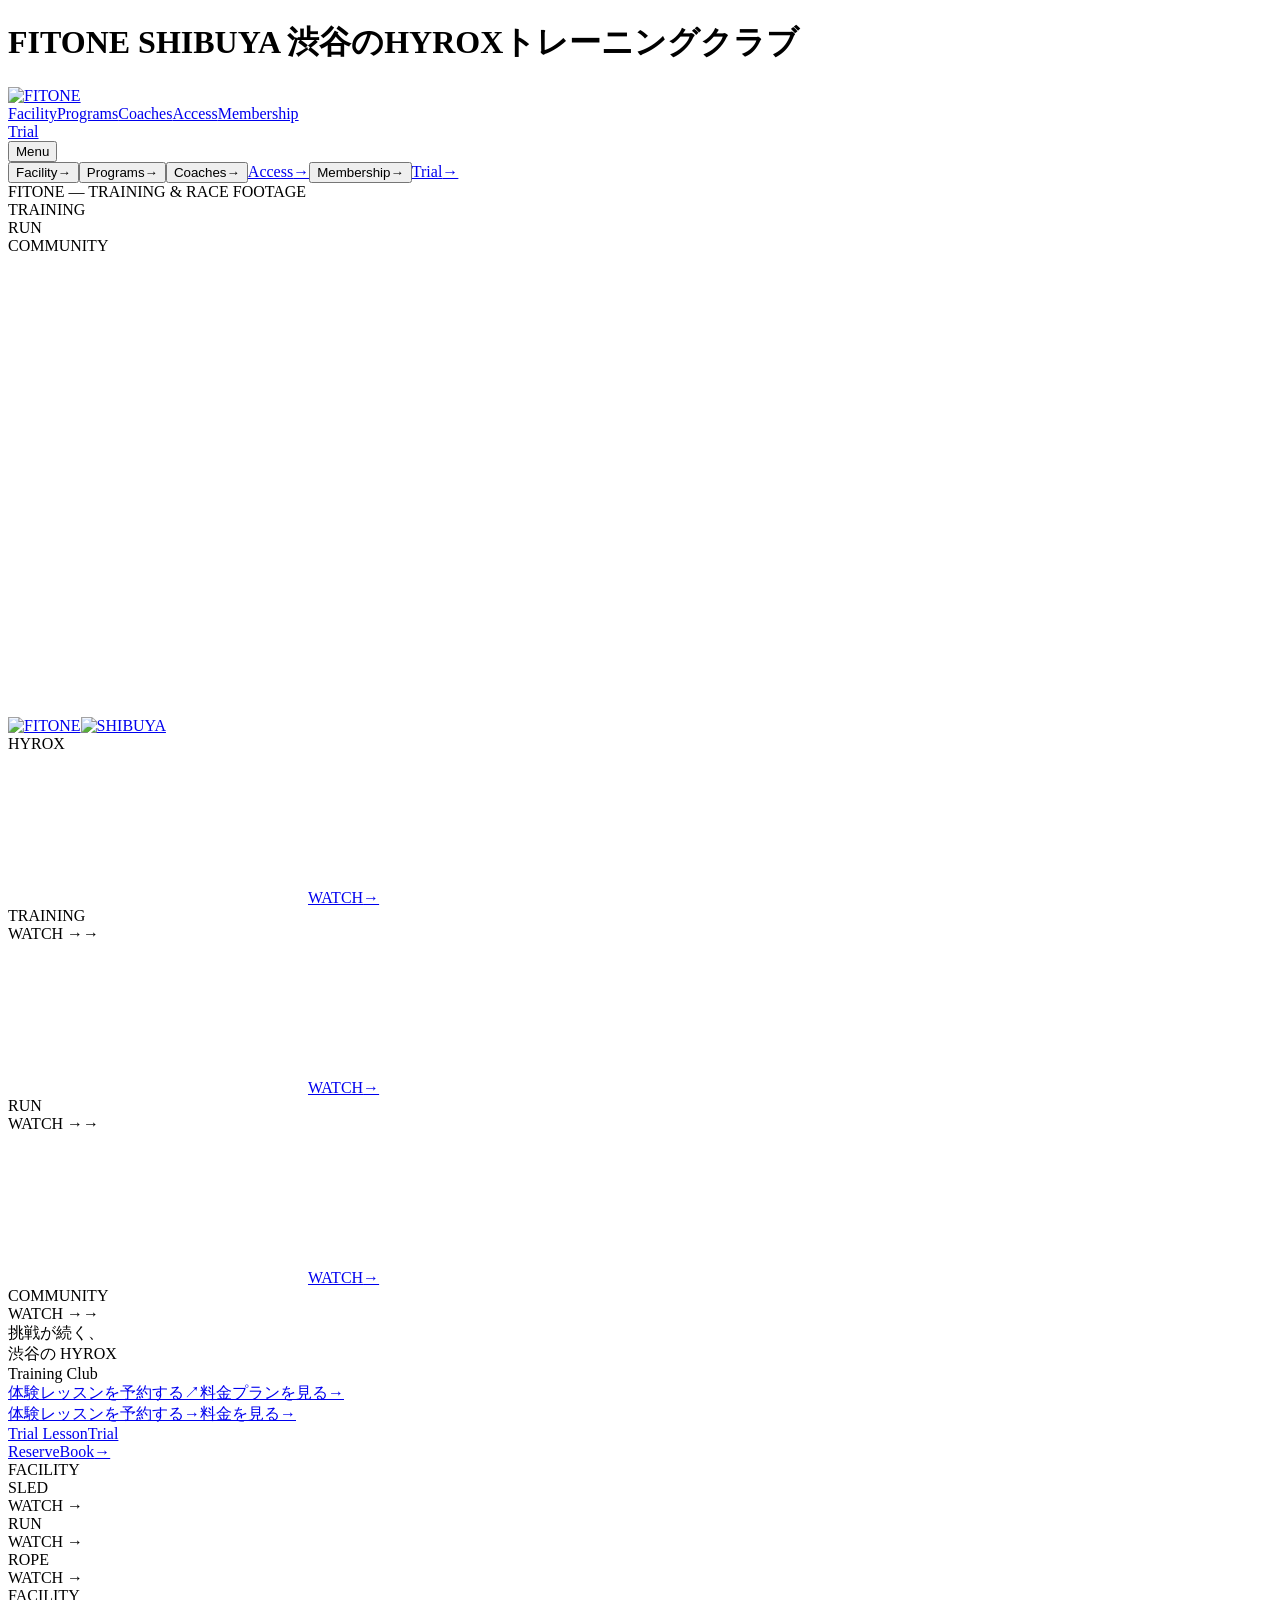
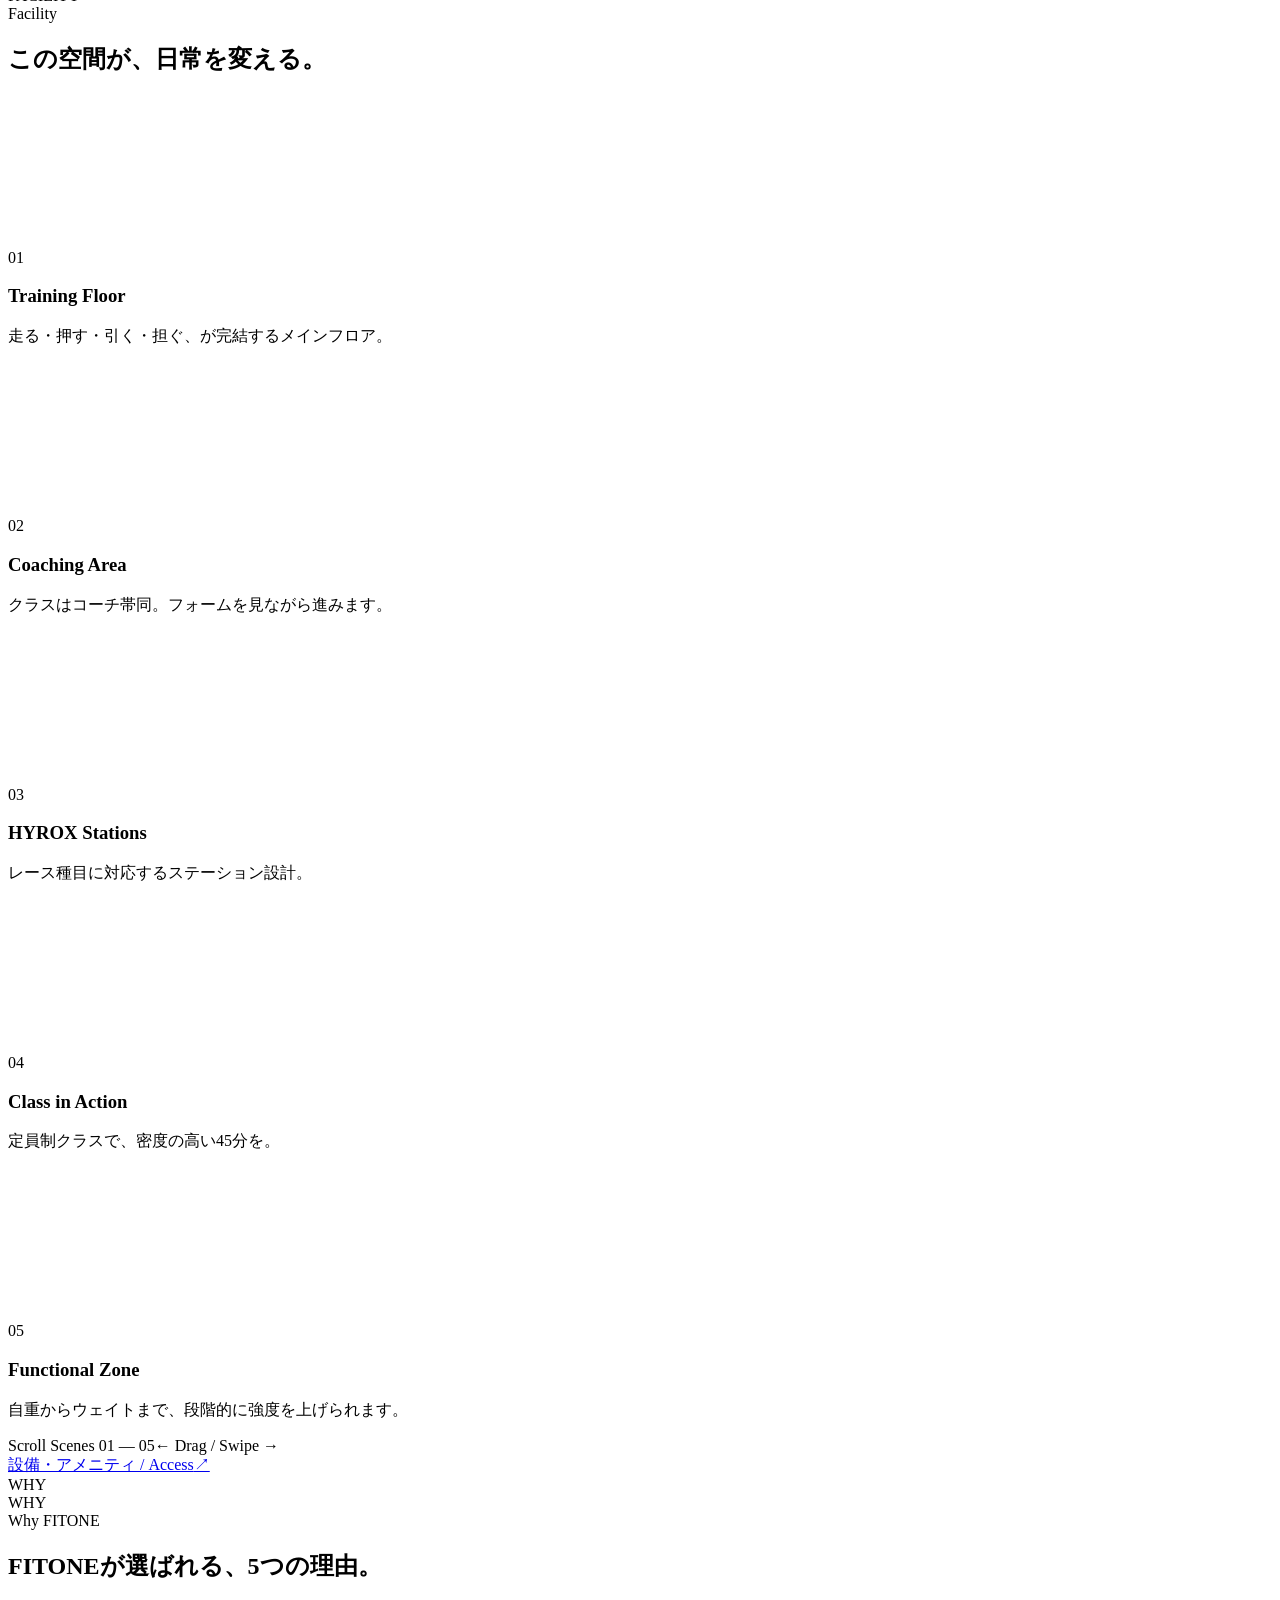
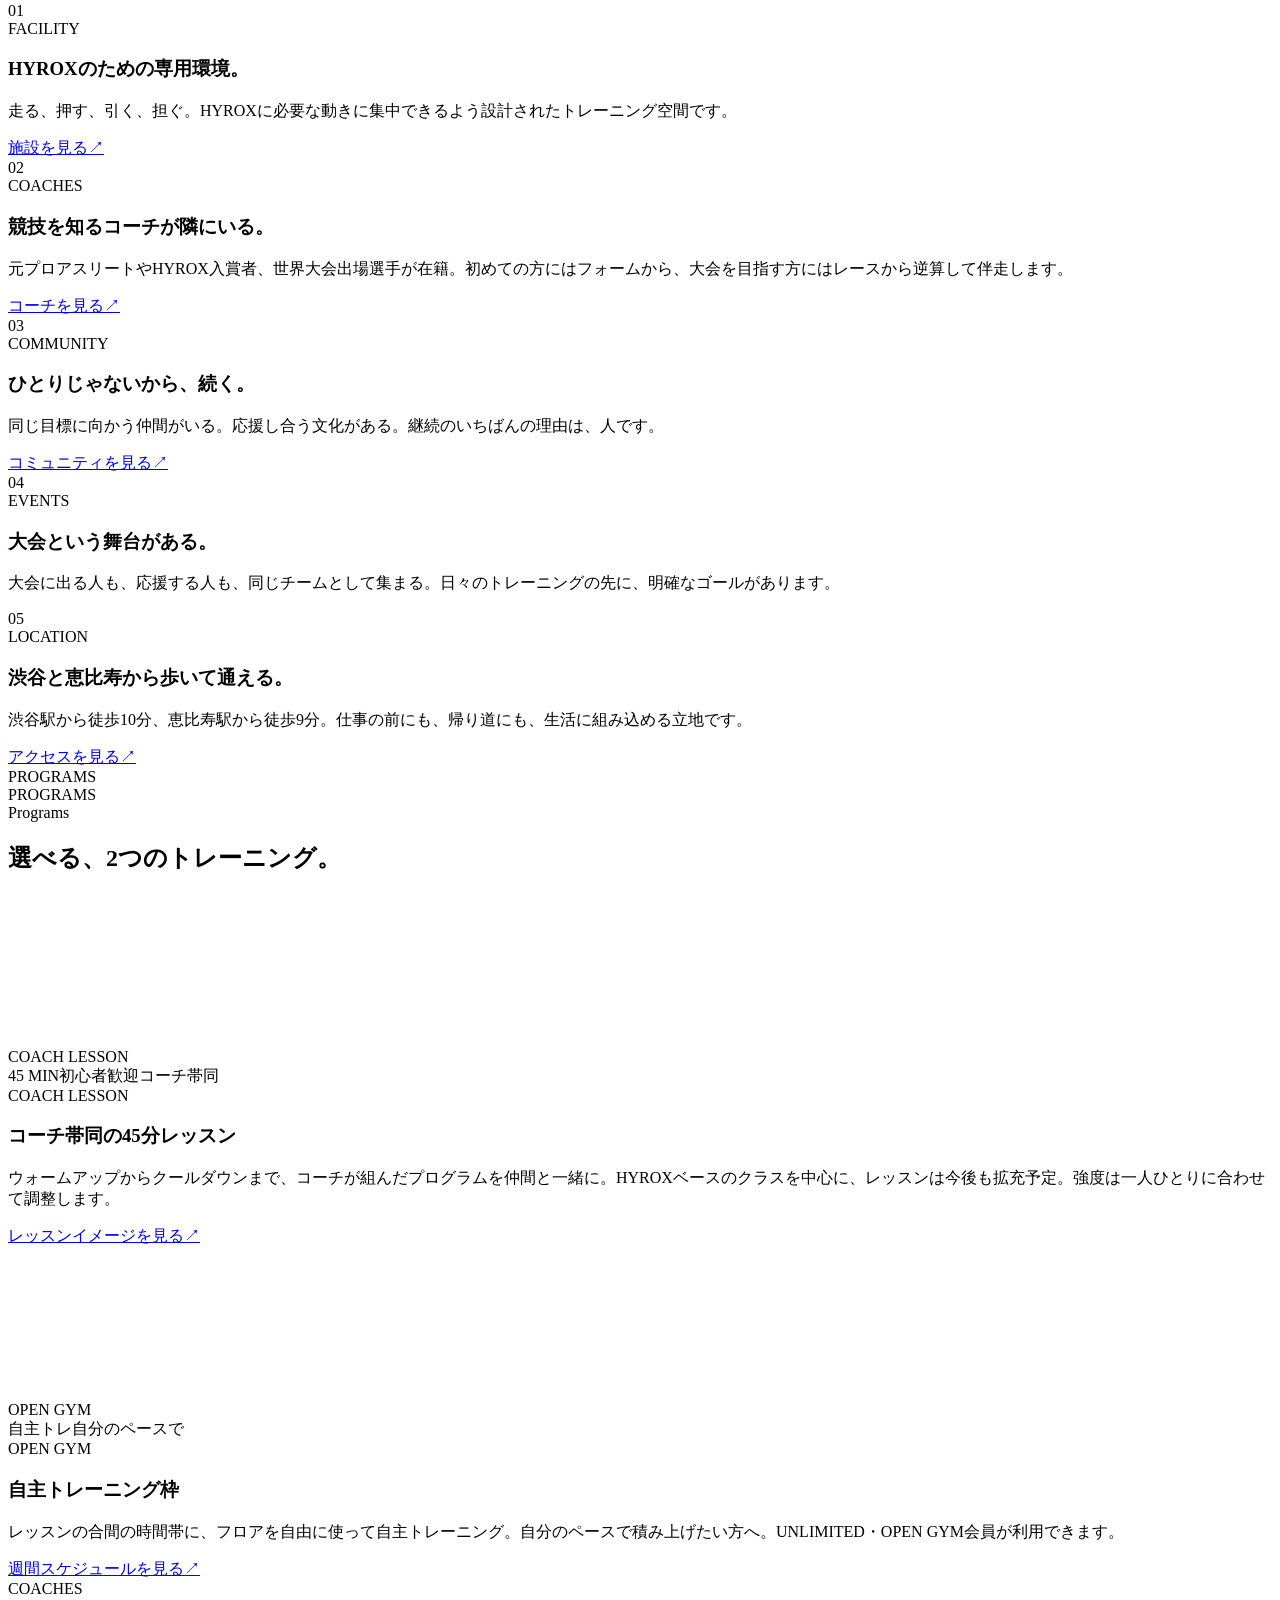
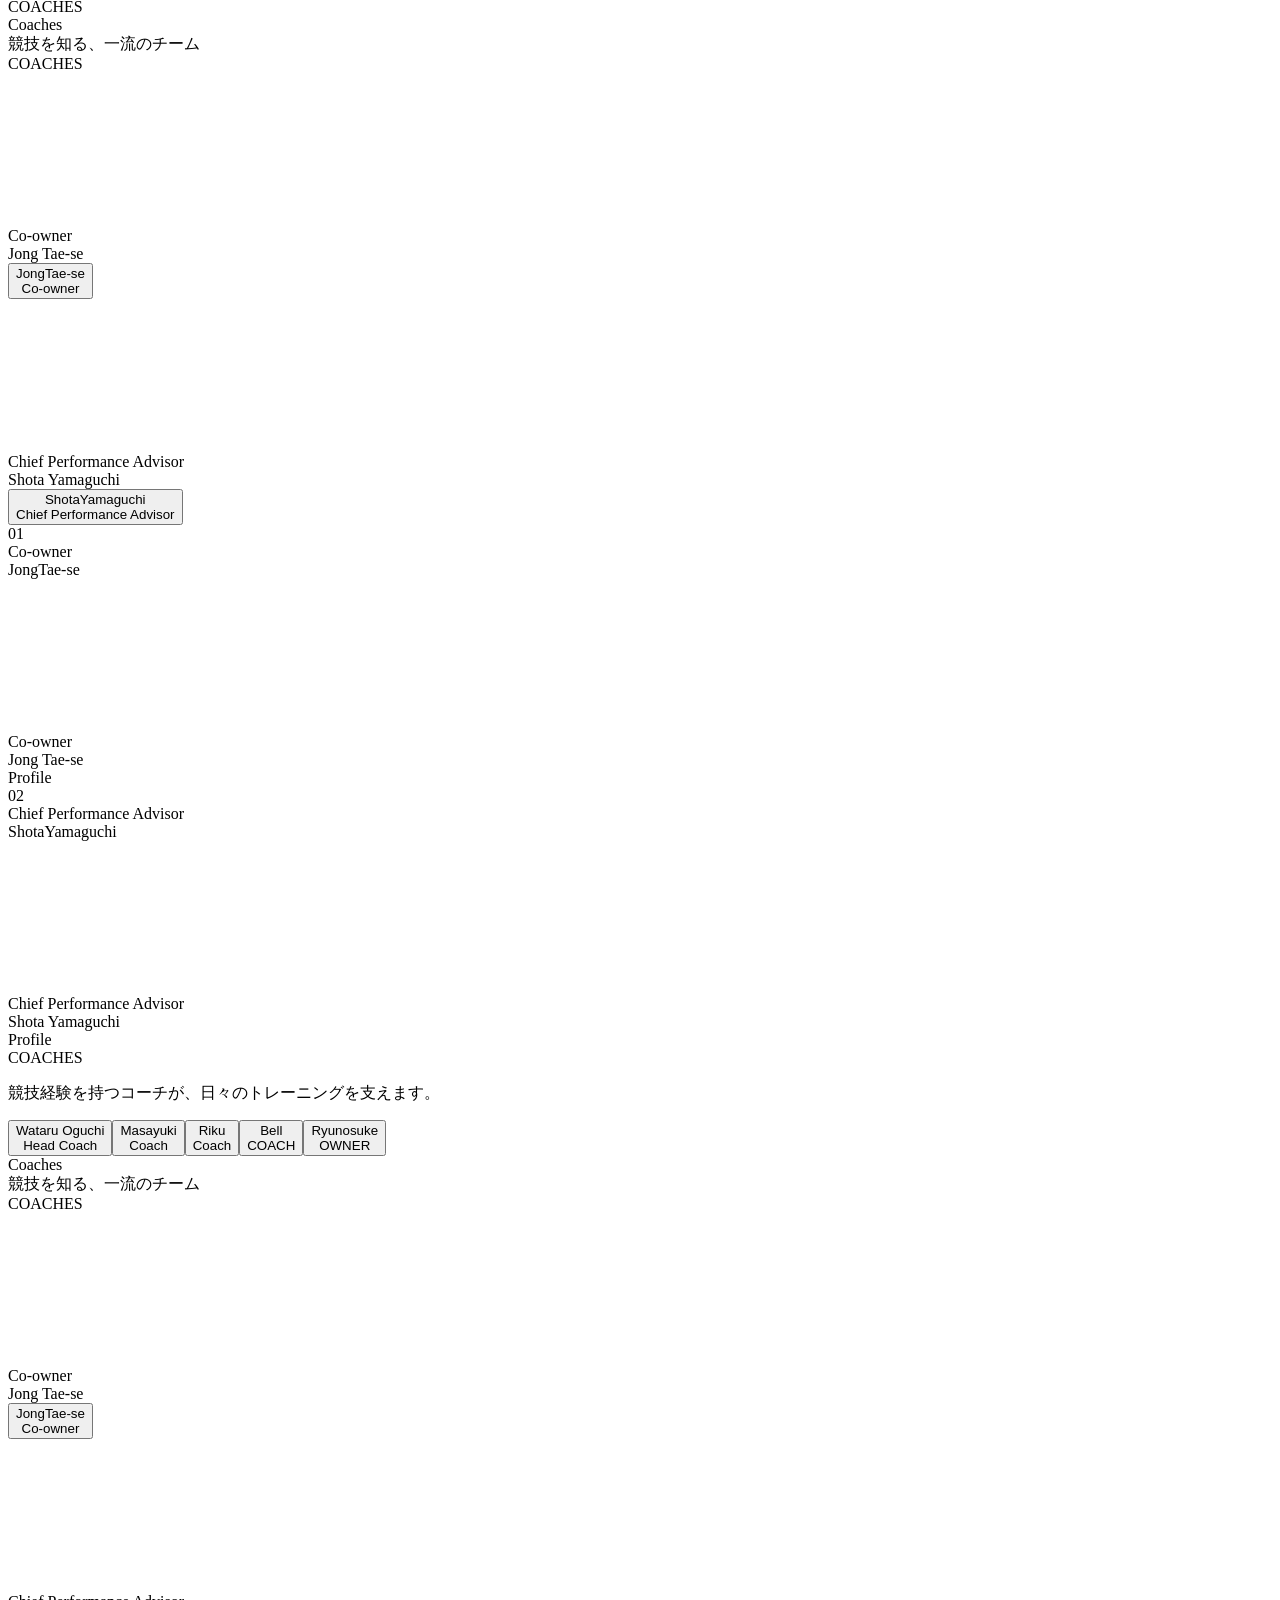
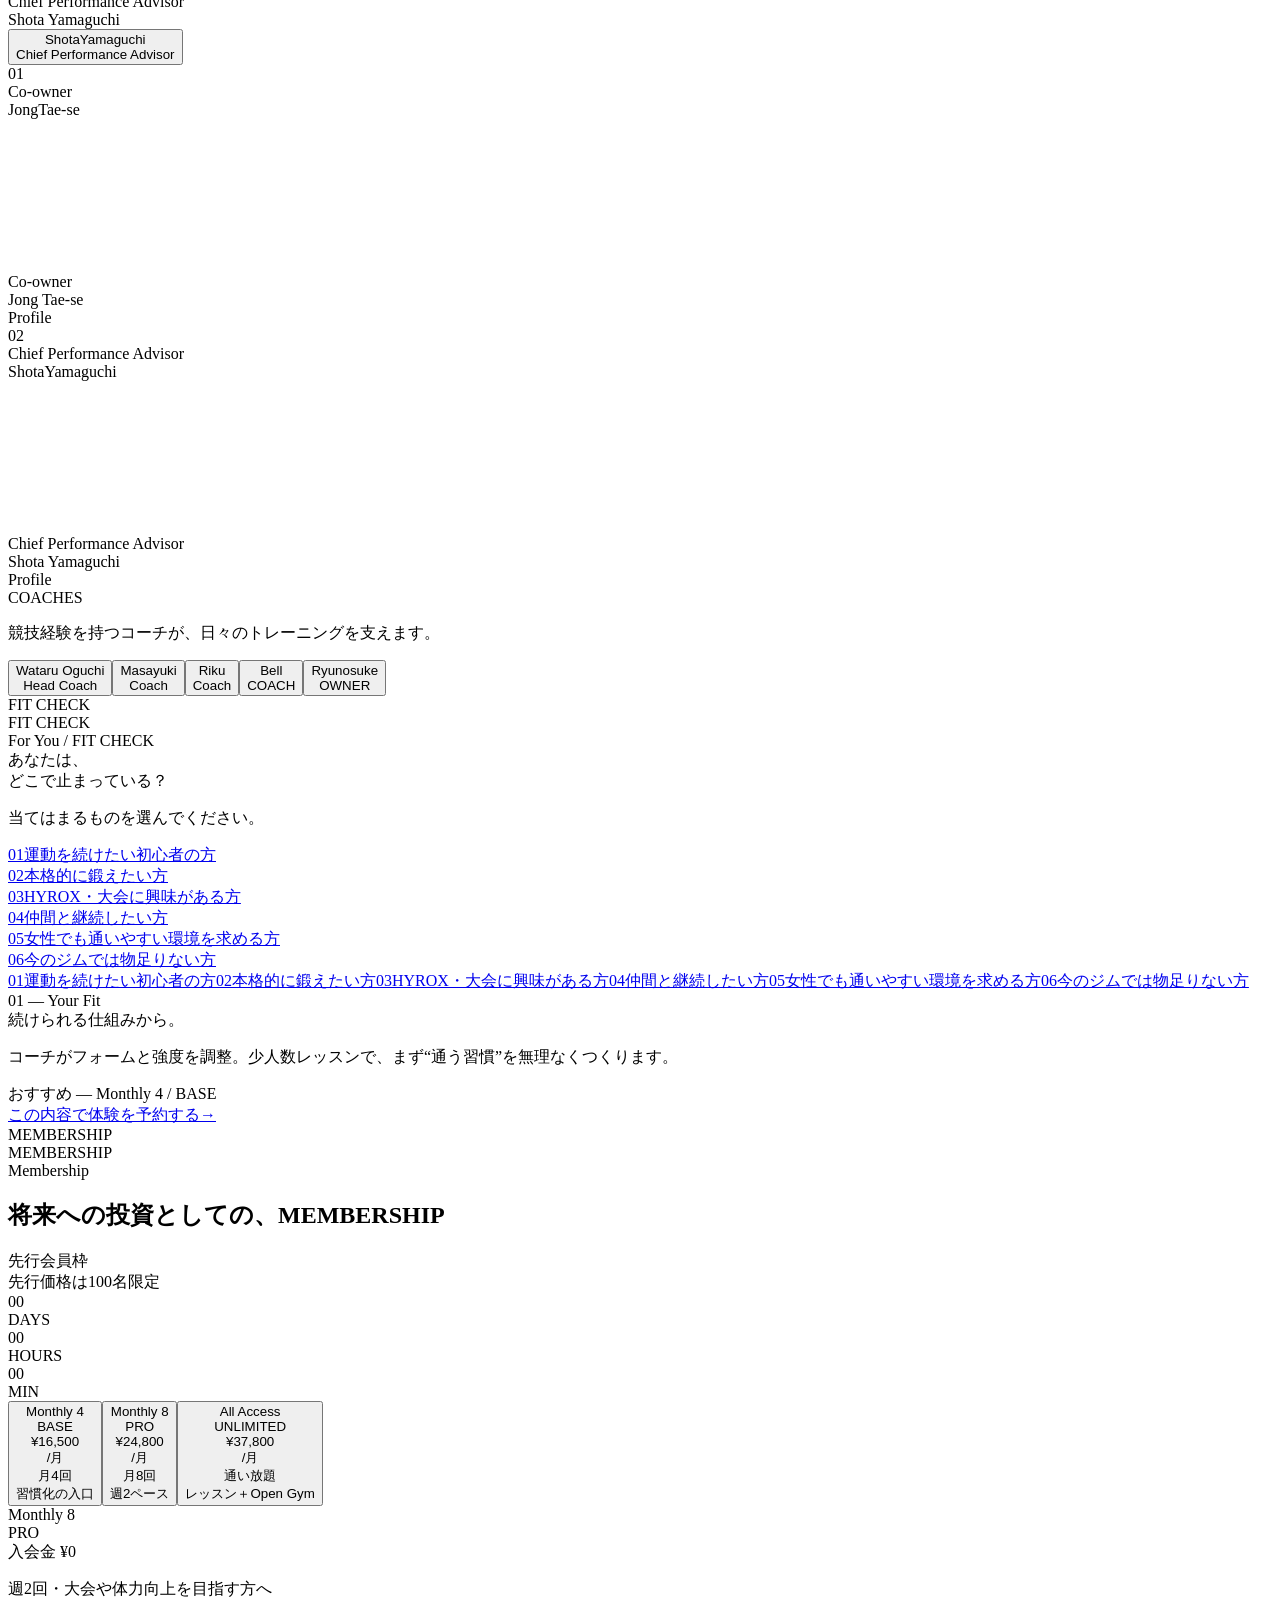
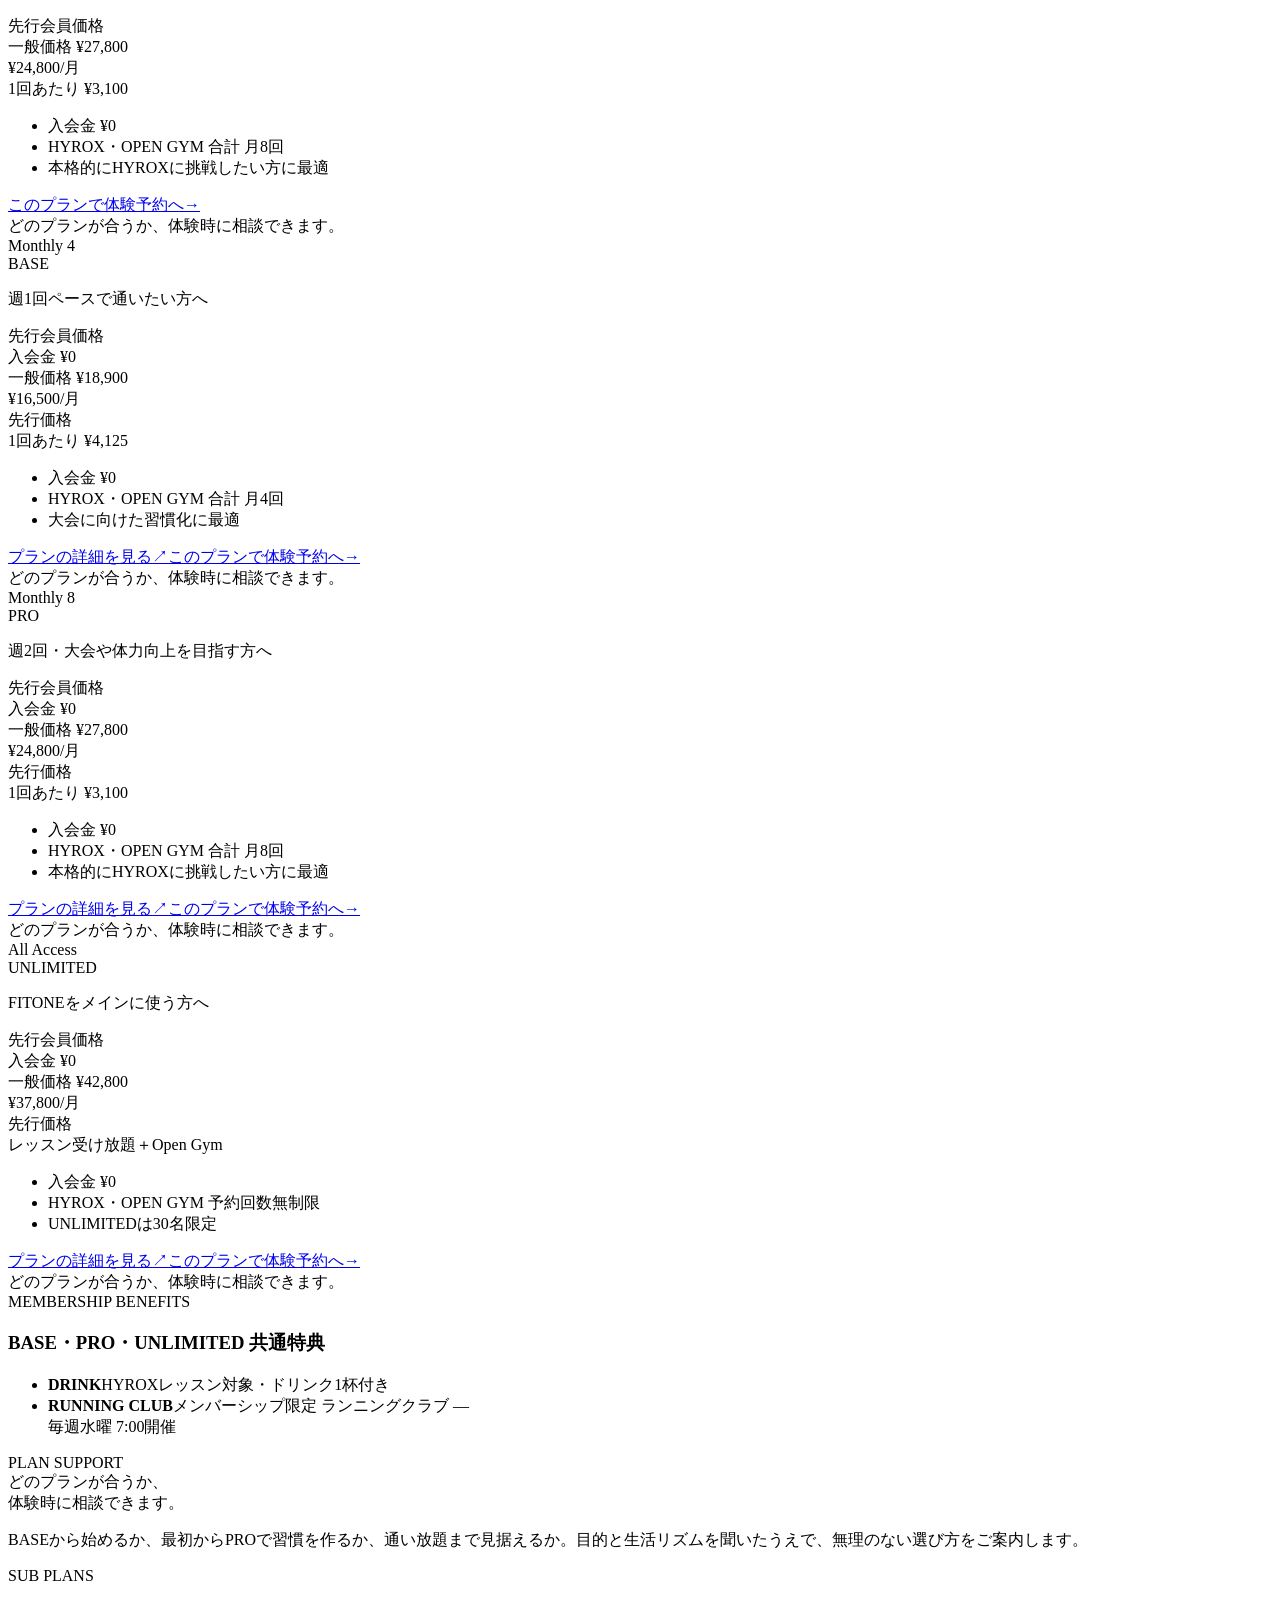
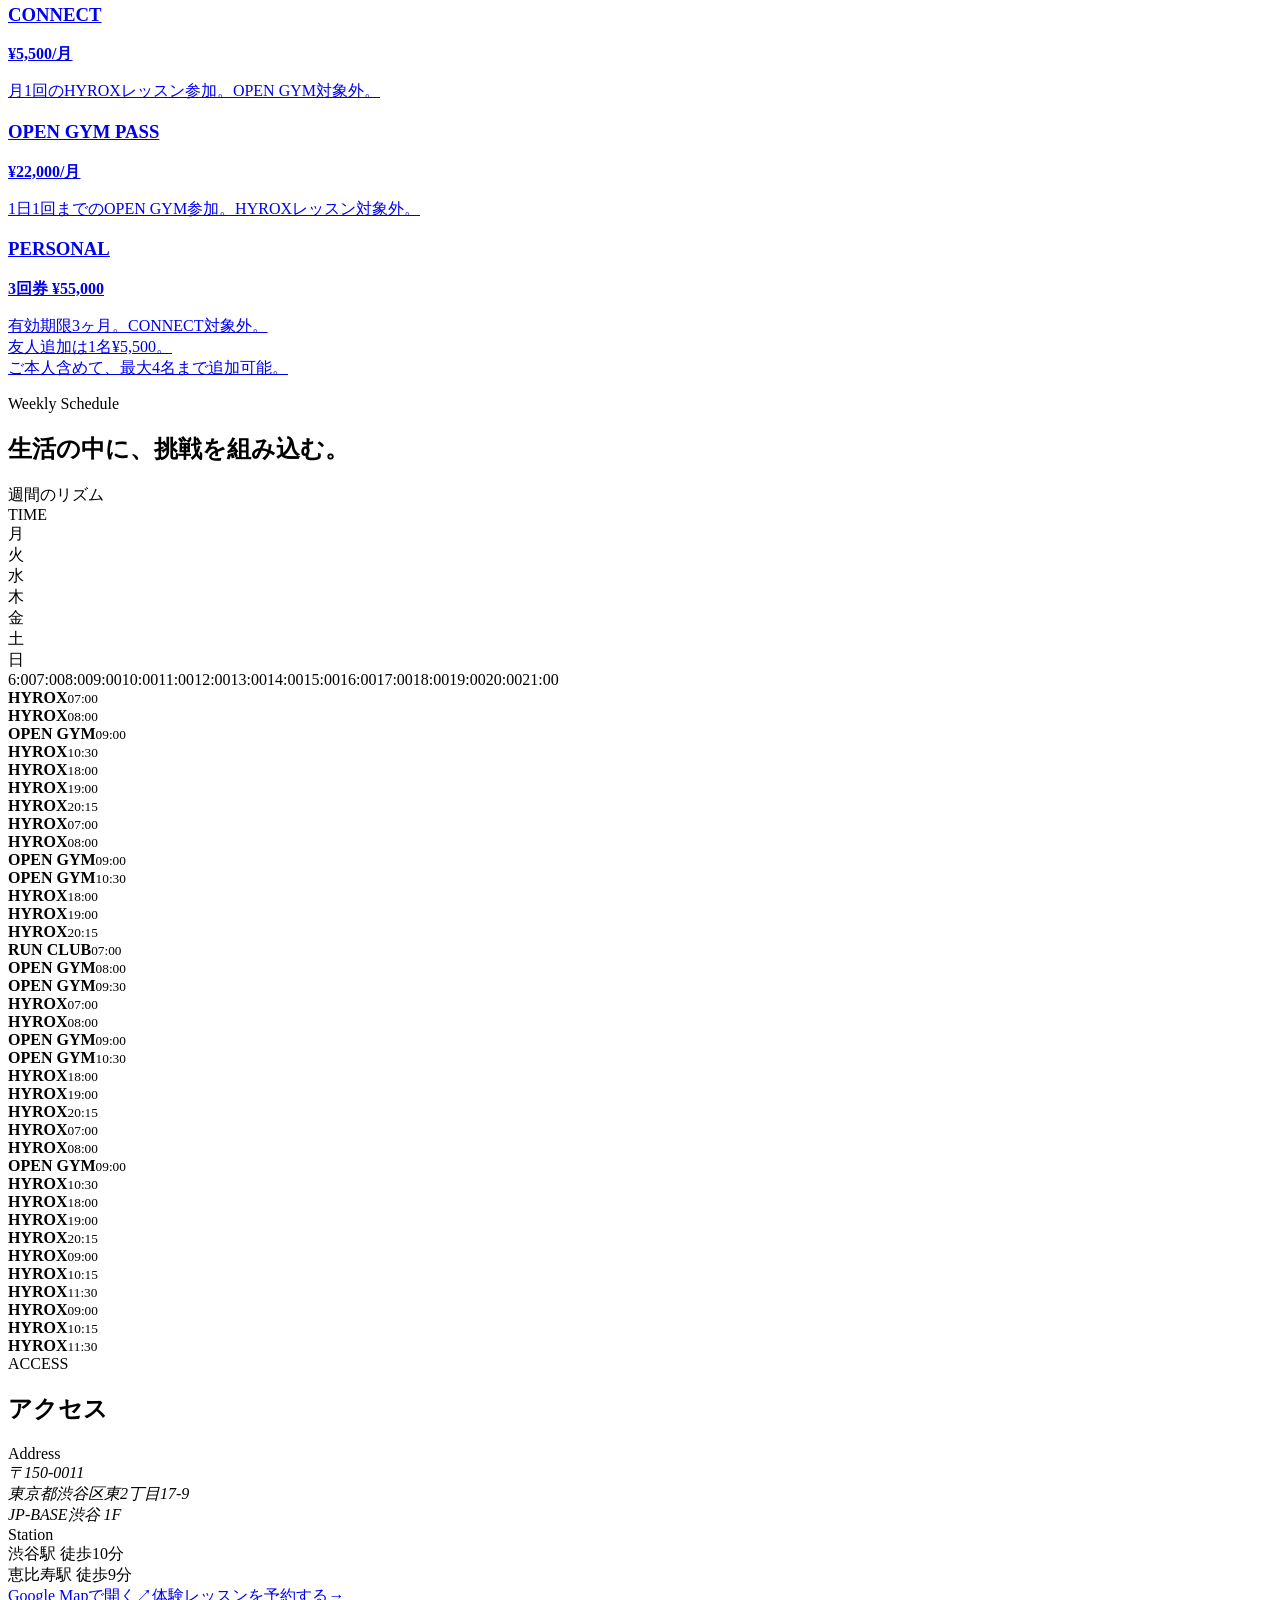
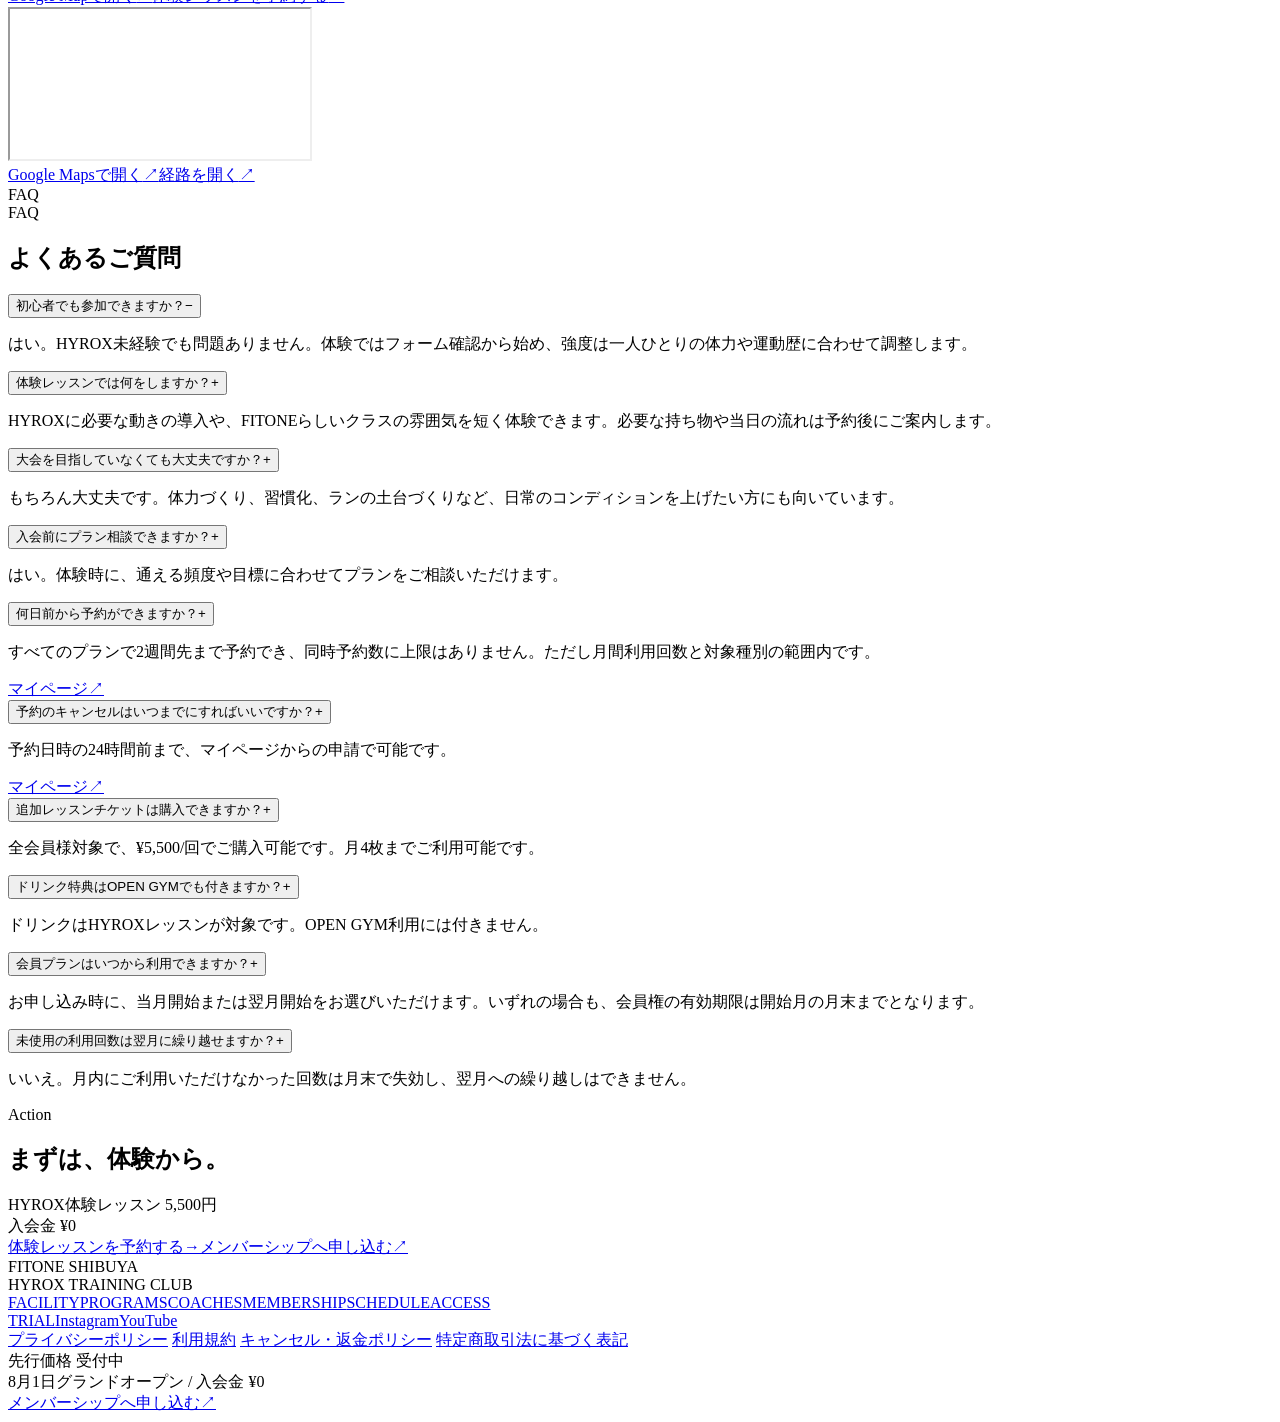
==== site/index.html @ 936b4cbe "Publish the FITONE SHIBUYA study site for static hosting." ====
<!DOCTYPE html><html lang="ja"><head><meta charSet="utf-8"/><meta name="viewport" content="width=device-width, initial-scale=1"/><link rel="stylesheet" href="/_next/static/css/01dbb4fdab1b75e2.css" data-precedence="next"/><title>FITONE SHIBUYA | 渋谷・恵比寿のHYROXトレーニングクラブ</title><meta name="description" content="FITONE SHIBUYAは、渋谷・恵比寿エリアでHYROXに向けたコーチ帯同レッスンとOpen Gymを提供するトレーニングクラブです。"/><link rel="icon" href="/icon.svg?1bfffc2011cbf8f1" type="image/svg+xml" sizes="any"/><link rel="canonical" href="/"/><meta property="og:type" content="website"/><meta property="og:site_name" content="FITONE SHIBUYA"/><meta property="og:title" content="FITONE SHIBUYA | 渋谷・恵比寿のHYROXトレーニングクラブ"/><meta property="og:description" content="FITONE SHIBUYAは、渋谷・恵比寿エリアでHYROXに向けたコーチ帯同レッスンとOpen Gymを提供するトレーニングクラブです。"/><meta property="og:url" content="/"/><meta property="og:image" content="/posters/community.jpg?v=20260713-54"/><meta name="twitter:card" content="summary_large_image"/><link rel="stylesheet" href="/assets/production-hardening.css?v=20260826-schedule-compressed-preview-v2"/><script defer src="/assets/analytics-config.js?v=20260713-54"></script><script defer src="/assets/analytics-loader.js?v=20260713-54"></script><script defer src="/assets/production-hardening.js?v=20260909-legal-notion"></script></head><body><noscript class="production-noscript">このサイトの一部機能はJavaScriptを使用します。予約導線が表示されない場合は、正式な予約ページまたは店舗への連絡手段を確認してください。</noscript><h1 class="production-sr-only production-seo-h1">FITONE SHIBUYA 渋谷のHYROXトレーニングクラブ</h1><div aria-hidden="true" class="pointer-events-none fixed inset-0 z-[120] flex items-center justify-center bg-[rgba(5,5,5,0.96)] transition-opacity duration-[350ms] ease-out opacity-0"><div class="text-center font-sans text-[clamp(1rem,2vw,1.4rem)] uppercase tracking-[0.38em] text-[#f4f0e6] transition-opacity duration-[350ms] opacity-0"></div></div><div class="font-mode-gothic"><header data-global-header="true" class="global-header pointer-events-none fixed inset-x-0 top-0 z-[90]"><div class="mx-auto flex w-full max-w-[1680px] items-center justify-between px-4 py-4 sm:px-6 lg:px-10"><a href="/#hero" class="text-[1rem] uppercase tracking-[0.18em] transition-[color,opacity,transform] duration-500 pointer-events-none translate-y-1 opacity-0 text-[var(--header-text)]" aria-label="FITONE home"><img data-p0-brand-logo="fixed" src="/assets/fitone-logo-white.png?v=20260715-53366981723509" alt="FITONE" width="1881" height="348" decoding="async"></a><div data-global-header-shell="true" class="pointer-events-auto hidden items-center gap-4 rounded-full border px-3 py-2 backdrop-blur-md transition-all duration-500 lg:flex border-[var(--header-border)] bg-[var(--header-surface)] text-[var(--header-text)] shadow-[var(--header-shadow)]"><nav aria-label="Global navigation" class="relative flex items-center gap-1"><span aria-hidden="true" class="absolute bottom-[6px] top-[6px] rounded-full transition-[left,width,opacity,background-color] duration-300 bg-[var(--header-pill)]" style="width:0;left:0;opacity:0"></span><a href="/#facility" class="relative z-10 rounded-full px-3 py-2 text-[0.72rem] uppercase tracking-[0.1em] transition-colors duration-300">Facility</a><a href="/#programs" class="relative z-10 rounded-full px-3 py-2 text-[0.72rem] uppercase tracking-[0.1em] transition-colors duration-300">Programs</a><a href="/#coaches" class="relative z-10 rounded-full px-3 py-2 text-[0.72rem] uppercase tracking-[0.1em] transition-colors duration-300">Coaches</a><a class="relative z-10 rounded-full px-3 py-2 text-[0.72rem] uppercase tracking-[0.1em] transition-colors duration-300" href="/#access">Access</a><a href="/#membership" class="relative z-10 rounded-full px-3 py-2 text-[0.72rem] uppercase tracking-[0.1em] transition-colors duration-300">Membership</a></nav><a class="rounded-full px-4 py-2 text-[0.74rem] uppercase tracking-[0.1em] transition-all duration-300 bg-[var(--header-cta-surface)] text-[var(--header-cta-text)] hover:opacity-88" href="/_ext/fitone.hacomono.jp/reserve/schedule/1/1/index.html" target="_blank" rel="noopener noreferrer">Trial</a></div><button type="button" aria-expanded="false" aria-label="Open navigation menu" class="pointer-events-auto flex min-h-[44px] items-center gap-3 rounded-full border px-4 py-3 transition-all duration-500 lg:hidden border-white/18 bg-black/18 text-white"><span class="text-[0.72rem] uppercase tracking-[0.1em]">Menu</span><span class="relative block h-4 w-4"><span class="absolute left-0 top-[3px] h-px w-4 bg-current transition-transform duration-300 "></span><span class="absolute left-0 top-[10px] h-px w-4 bg-current transition-transform duration-300 "></span></span></button></div><div class="pointer-events-none fixed inset-0 z-[89] bg-[rgba(4,4,4,0.56)] transition-opacity duration-300 lg:hidden opacity-0"></div><div class="fixed inset-x-4 top-[calc(var(--header-height)+0.4rem)] z-[95] rounded-[1.6rem] border border-white/10 bg-[linear-gradient(180deg,rgba(17,17,17,0.96),rgba(8,8,8,0.98))] p-4 pb-[calc(env(safe-area-inset-bottom,0px)+1rem)] text-white shadow-[0_24px_72px_rgba(0,0,0,0.34)] backdrop-blur-xl transition-all duration-300 lg:hidden pointer-events-none -translate-y-3 opacity-0"><nav aria-label="Mobile navigation" class="space-y-2"><button type="button" class="flex w-full items-center justify-between rounded-[1.2rem] border border-white/8 px-4 py-4 text-left text-[0.92rem] uppercase tracking-[0.1em] text-white/86 transition-colors duration-300 hover:bg-white/6"><span>Facility</span><span class="text-white/36">→</span></button><button type="button" class="flex w-full items-center justify-between rounded-[1.2rem] border border-white/8 px-4 py-4 text-left text-[0.92rem] uppercase tracking-[0.1em] text-white/86 transition-colors duration-300 hover:bg-white/6"><span>Programs</span><span class="text-white/36">→</span></button><button type="button" class="flex w-full items-center justify-between rounded-[1.2rem] border border-white/8 px-4 py-4 text-left text-[0.92rem] uppercase tracking-[0.1em] text-white/86 transition-colors duration-300 hover:bg-white/6"><span>Coaches</span><span class="text-white/36">→</span></button><a class="flex w-full items-center justify-between rounded-[1.2rem] border border-white/8 px-4 py-4 text-left text-[0.92rem] uppercase tracking-[0.1em] text-white/86 transition-colors duration-300 hover:bg-white/6" href="/#access"><span>Access</span><span class="text-white/36">→</span></a><button type="button" class="flex w-full items-center justify-between rounded-[1.2rem] border border-white/8 px-4 py-4 text-left text-[0.92rem] uppercase tracking-[0.1em] text-white/86 transition-colors duration-300 hover:bg-white/6"><span>Membership</span><span class="text-white/36">→</span></button><a class="mt-3 flex w-full items-center justify-between rounded-[1.2rem] bg-[#d4ff3f] px-4 py-4 text-[0.92rem] uppercase tracking-[0.1em] text-[#050505]" href="/_ext/fitone.hacomono.jp/reserve/schedule/1/1/index.html" target="_blank" rel="noopener noreferrer"><span>Trial</span><span aria-hidden="true">→</span></a></nav></div></header><main id="hero" class="bg-ink text-white"><div data-hero-wrapper="true" data-home-section="true" data-theme="hero" data-chapter="01" data-title="HYROX" class="chapter-surface section-surface--hero relative min-h-[100svh] lg:h-[120svh]"><div data-motion-stage="pre" class="relative h-auto lg:h-full"><section data-hero-pin="true" class="hero-grain hero-vignette relative isolate min-h-[100svh] overflow-hidden lg:sticky lg:top-0 lg:min-h-screen" aria-label="FITONE SHIBUYA hero"><div data-hero-grain-layer="true" class="hero-noise"></div><div class="absolute inset-0 bg-[radial-gradient(circle_at_22%_63%,rgba(186,214,96,0.12),transparent_16%),radial-gradient(circle_at_80%_50%,rgba(255,255,255,0.06),transparent_20%)]"></div><div data-hero-intro="true" class="pointer-events-none absolute inset-0 z-40 overflow-hidden" aria-hidden="true"><div class="absolute inset-0 bg-[linear-gradient(180deg,rgba(4,4,4,0.94),rgba(8,8,8,0.8))]"></div><div class="absolute inset-0 flex items-center justify-center"><div class="op-label overflow-hidden text-center text-[0.76rem] uppercase tracking-[0.1em] text-white/76 sm:text-[0.84rem]">FITONE — TRAINING &amp; RACE FOOTAGE</div></div><div class="absolute inset-x-0 top-[21%] flex items-center justify-center gap-6 px-6 sm:gap-10"><div data-op-tag="sled" class="overflow-hidden text-[0.7rem] uppercase tracking-[0.1em] text-white/54">TRAINING</div><div data-op-tag="run" class="overflow-hidden text-[0.7rem] uppercase tracking-[0.1em] text-white/54">RUN</div><div data-op-tag="rope" class="overflow-hidden text-[0.7rem] uppercase tracking-[0.1em] text-white/54">COMMUNITY</div></div><div class="absolute inset-0"><div data-op-cut="sled" class="op-cut absolute overflow-hidden border-y border-white/8 bg-black/56 left-0 top-[26%] h-[10vh] w-full sm:h-[11vh]  "><video data-production-lazy-video="true" data-production-src="/videos/sled.mp4?v=20260723-official-site-design-v3" webkit-playsinline preload="none" class="absolute inset-0 h-full w-full object-cover opacity-72 mix-blend-screen op-cut--sled  " poster="/posters/sled.jpg?v=20260723-official-site-design-v3" muted="" loop="" playsInline="" style="object-position:center center"></video><div class="absolute inset-0 bg-[linear-gradient(90deg,rgba(0,0,0,0.74),transparent_18%,transparent_82%,rgba(0,0,0,0.78))]"></div></div><div data-op-cut="run" class="op-cut absolute overflow-hidden border-y border-white/8 bg-black/56  left-[12vw] top-[41%] h-[11vh] w-[76vw] sm:h-[12vh] "><video data-production-lazy-video="true" data-production-src="/videos/run.mp4?v=20260713-54" webkit-playsinline preload="none" class="absolute inset-0 h-full w-full object-cover opacity-72 mix-blend-screen  op-cut--run " poster="/posters/run.jpg?v=20260713-54" muted="" loop="" playsInline="" style="object-position:center top"></video><div class="absolute inset-0 bg-[linear-gradient(90deg,rgba(0,0,0,0.74),transparent_18%,transparent_82%,rgba(0,0,0,0.78))]"></div></div><div data-op-cut="rope" class="op-cut absolute overflow-hidden border-y border-white/8 bg-black/56   left-0 top-[61%] h-[9vh] w-full sm:h-[10vh]"><video data-production-lazy-video="true" data-production-src="/videos/rope.mp4?v=20260723-official-site-design-v3" webkit-playsinline preload="none" class="absolute inset-0 h-full w-full object-cover opacity-72 mix-blend-screen   op-cut--rope" poster="/posters/rope.jpg?v=20260723-official-site-design-v3" muted="" loop="" playsInline="" style="object-position:center center"></video><div class="absolute inset-0 bg-[linear-gradient(90deg,rgba(0,0,0,0.74),transparent_18%,transparent_82%,rgba(0,0,0,0.78))]"></div></div></div></div><header class="absolute inset-x-0 top-0 z-30"><div class="mx-auto flex w-full max-w-[1680px] items-start justify-between px-4 pb-4 pt-5 sm:px-6 lg:px-10 lg:pt-8"><a href="/#hero" aria-label="FITONE SHIBUYA home" data-hero-logo="true" class="group"><span data-p0-brand-lockup="hero"><img data-p0-brand-logo="hero-fitone" src="/assets/fitone-logo-white.png?v=20260715-53366981723509" alt="FITONE" width="1881" height="348" decoding="async" fetchpriority="high"><img data-p0-brand-logo="hero-shibuya" src="/assets/shibuya-logo-white.png?v=20260715-53366981723509" alt="SHIBUYA" width="2368" height="380" decoding="async" fetchpriority="high"></span></a><div data-hero-nav="true" class="hidden"></div><div data-hero-menu="true" class="hidden"></div></div></header><div data-hero-bg="true" aria-hidden="true" class="hero-bg-text pointer-events-none absolute inset-x-0 top-[11vh] z-10 overflow-hidden px-2 opacity-40 sm:px-4 lg:top-[11.5vh] lg:px-6"><div data-hero-bg-inner="true" class="select-none whitespace-nowrap text-center font-sans text-[25vw] font-semibold uppercase leading-none tracking-[-0.07em] text-[#f4f0e6] sm:text-[24vw]">HYROX</div></div><div class="relative z-20 mx-auto min-h-screen w-full max-w-[1680px] px-4 pb-[calc(env(safe-area-inset-bottom,0px)+1rem)] pt-24 sm:px-6 lg:px-10 lg:pb-10 lg:pt-8"><div class="flex min-h-[55svh] items-center justify-center pb-16 pt-6 sm:min-h-[58svh] lg:min-h-screen lg:pb-16"><div data-p0-hero-card-grid="true" class="relative z-20 mx-auto flex w-full max-w-[1080px] items-start justify-center pt-6 sm:pt-10 lg:flex-row lg:items-end lg:gap-0 lg:pt-20"><article data-hero-card="true" data-card-scope="hero" data-card-index="0" data-card-label="TRAINING" class="hero-card hero-video-card group relative isolate overflow-hidden border border-white/10 bg-black/70 shadow-card backdrop-blur-[2px] transition-[transform,filter,opacity] duration-700 ease-hero hover:-translate-y-1 aspect-[9/16] sm:max-w-[10.5rem] lg:h-[29rem] lg:w-[18rem] lg:max-w-none xl:h-[33rem] xl:w-[20rem] w-[29vw] max-w-[8rem] translate-x-[7vw] translate-y-5 lg:translate-x-10 lg:translate-y-16"><div class="absolute inset-0 bg-gradient-to-b from-black/18 via-black/35 to-black/72" style="background-image:radial-gradient(circle at 50% 80%, rgba(255,255,255,0.10), transparent 42%)"></div><div class="absolute inset-0 bg-gradient-to-b from-white/10 via-white/5 to-transparent"></div><div class="absolute inset-0 bg-[linear-gradient(180deg,rgba(255,255,255,0.03),transparent_30%,rgba(0,0,0,0.5)_100%)]"></div><div class="absolute inset-0"><div class="absolute inset-0 bg-[radial-gradient(circle_at_50%_20%,rgba(255,255,255,0.18),transparent_20%),linear-gradient(180deg,rgba(28,28,28,0.4),rgba(10,10,10,0.9))]"></div><div class="absolute inset-0 opacity-60"><div class="absolute left-1/2 top-[12%] h-[36%] w-[36%] -translate-x-1/2 rounded-full border border-white/12 blur-[1px]"></div><div class="absolute bottom-[9%] left-1/2 h-[28%] w-[42%] -translate-x-1/2 rounded-[45%] border border-white/10"></div></div></div><video webkit-playsinline preload="none" class="absolute inset-0 h-full w-full object-cover transition-[opacity,filter] duration-700 ease-hero group-hover:brightness-110" style="object-position:center center;opacity:0" data-production-src="/videos/sled.mp4?v=20260723-official-site-design-v3" poster="/posters/sled.jpg?v=20260723-official-site-design-v3" muted="" loop="" playsInline="" aria-label="TRAINING preview video"></video><a class="production-video-static-fallback" href="/videos/sled.mp4" aria-label="TRAINING動画を再生"><span>WATCH</span><span aria-hidden="true">→</span></a><div class="relative z-10 flex h-full flex-col justify-between p-5 sm:p-6"><div data-card-label-ui="true"><div class="text-[0.95rem] uppercase tracking-[0.1em] text-white/95">TRAINING</div><div class="mt-3 h-px w-5 bg-white/75"></div></div><div data-card-watch-ui="true" class="text-[0.84rem] uppercase tracking-[0.1em] text-white/92">WATCH →<span class="ml-2 text-white/50">→</span></div></div></article><article data-hero-card="true" data-card-scope="hero" data-card-index="1" data-card-label="RUN" class="hero-card hero-video-card group relative isolate overflow-hidden border border-white/10 bg-black/70 shadow-card backdrop-blur-[2px] transition-[transform,filter,opacity] duration-700 ease-hero hover:-translate-y-1 aspect-[9/16] sm:max-w-[10.5rem] lg:h-[29rem] lg:w-[18rem] lg:max-w-none xl:h-[33rem] xl:w-[20rem] z-10 w-[34vw] max-w-[9.5rem] -mx-[3vw] -translate-y-3 lg:-mx-6 lg:-translate-y-10"><div class="absolute inset-0 bg-gradient-to-b from-black/18 via-black/35 to-black/72" style="background-image:radial-gradient(circle at 50% 28%, rgba(255,255,255,0.16), transparent 38%)"></div><div class="absolute inset-0 bg-gradient-to-b from-white/15 via-white/6 to-transparent"></div><div class="absolute inset-0 bg-[linear-gradient(180deg,rgba(255,255,255,0.03),transparent_30%,rgba(0,0,0,0.5)_100%)]"></div><div class="absolute inset-0"><div class="absolute inset-0 bg-[radial-gradient(circle_at_50%_20%,rgba(255,255,255,0.18),transparent_20%),linear-gradient(180deg,rgba(28,28,28,0.4),rgba(10,10,10,0.9))]"></div><div class="absolute inset-0 opacity-60"><div class="absolute left-1/2 top-[12%] h-[36%] w-[36%] -translate-x-1/2 rounded-full border border-white/12 blur-[1px]"></div><div class="absolute bottom-[9%] left-1/2 h-[28%] w-[42%] -translate-x-1/2 rounded-[45%] border border-white/10"></div></div></div><video webkit-playsinline preload="none" class="absolute inset-0 h-full w-full object-cover transition-[opacity,filter] duration-700 ease-hero group-hover:brightness-110" style="object-position:center top;opacity:0" data-production-src="/videos/run.mp4?v=20260713-54" poster="/posters/run.jpg?v=20260713-54" muted="" loop="" playsInline="" aria-label="RUN preview video"></video><a class="production-video-static-fallback" href="/videos/run.mp4" aria-label="RUN動画を再生"><span>WATCH</span><span aria-hidden="true">→</span></a><div class="relative z-10 flex h-full flex-col justify-between p-5 sm:p-6"><div data-card-label-ui="true"><div class="text-[0.95rem] uppercase tracking-[0.1em] text-white/95">RUN</div><div class="mt-3 h-px w-5 bg-white/75"></div></div><div data-card-watch-ui="true" class="text-[0.84rem] uppercase tracking-[0.1em] text-white/92">WATCH →<span class="ml-2 text-white/50">→</span></div></div></article><article data-hero-card="true" data-card-scope="hero" data-card-index="2" data-card-label="COMMUNITY" class="hero-card hero-video-card group relative isolate overflow-hidden border border-white/10 bg-black/70 shadow-card backdrop-blur-[2px] transition-[transform,filter,opacity] duration-700 ease-hero hover:-translate-y-1 aspect-[9/16] sm:max-w-[10.5rem] lg:h-[29rem] lg:w-[18rem] lg:max-w-none xl:h-[33rem] xl:w-[20rem] w-[29vw] max-w-[8rem] -translate-x-[7vw] translate-y-6 lg:-translate-x-12 lg:translate-y-14"><div class="absolute inset-0 bg-gradient-to-b from-black/18 via-black/35 to-black/72" style="background-image:radial-gradient(circle at 50% 38%, rgba(255,255,255,0.12), transparent 32%)"></div><div class="absolute inset-0 bg-gradient-to-b from-white/8 via-white/4 to-transparent"></div><div class="absolute inset-0 bg-[linear-gradient(180deg,rgba(255,255,255,0.03),transparent_30%,rgba(0,0,0,0.5)_100%)]"></div><div class="absolute inset-0"><div class="absolute inset-0 bg-[radial-gradient(circle_at_50%_20%,rgba(255,255,255,0.18),transparent_20%),linear-gradient(180deg,rgba(28,28,28,0.4),rgba(10,10,10,0.9))]"></div><div class="absolute inset-0 opacity-60"><div class="absolute left-1/2 top-[12%] h-[36%] w-[36%] -translate-x-1/2 rounded-full border border-white/12 blur-[1px]"></div><div class="absolute bottom-[9%] left-1/2 h-[28%] w-[42%] -translate-x-1/2 rounded-[45%] border border-white/10"></div></div></div><video webkit-playsinline preload="none" class="absolute inset-0 h-full w-full object-cover transition-[opacity,filter] duration-700 ease-hero group-hover:brightness-110" style="object-position:center center;opacity:0" data-production-src="/videos/rope.mp4?v=20260723-official-site-design-v3" poster="/posters/rope.jpg?v=20260723-official-site-design-v3" muted="" loop="" playsInline="" aria-label="COMMUNITY preview video"></video><a class="production-video-static-fallback" href="/videos/rope.mp4" aria-label="COMMUNITY動画を再生"><span>WATCH</span><span aria-hidden="true">→</span></a><div class="relative z-10 flex h-full flex-col justify-between p-5 sm:p-6"><div data-card-label-ui="true"><div class="text-[0.95rem] uppercase tracking-[0.1em] text-white/95">COMMUNITY</div><div class="mt-3 h-px w-5 bg-white/75"></div></div><div data-card-watch-ui="true" class="text-[0.84rem] uppercase tracking-[0.1em] text-white/92">WATCH →<span class="ml-2 text-white/50">→</span></div></div></article></div></div><div class="pointer-events-none absolute inset-x-4 bottom-[max(1rem,env(safe-area-inset-bottom,0px))] grid items-end gap-6 sm:inset-x-6 sm:bottom-[max(1.25rem,env(safe-area-inset-bottom,0px))] lg:inset-x-10 lg:bottom-14 lg:grid-cols-[1fr_auto] lg:gap-10"><div data-hero-copy="true" class="pointer-events-auto relative z-20 max-w-[1080px] pb-[calc(env(safe-area-inset-bottom,0px)+0.5rem)]"><div class="mb-2 overflow-hidden text-[clamp(1rem,1.9vw,2.1rem)] font-medium tracking-[0.01em] text-white/95"><div data-copy-mask="true" class="hero-copy-line">挑戦が続く、</div></div><div class="mb-2 overflow-hidden font-serif text-[clamp(2.2rem,6.4vw,6.5rem)] font-normal leading-[1.0] tracking-[-0.03em] text-[#f4f0e6]"><div data-copy-mask="true" class="hero-copy-line">渋谷の HYROX</div></div><div class="overflow-hidden font-serif text-[clamp(2.7rem,7.8vw,8.1rem)] font-normal leading-[1.0] tracking-[-0.03em] text-[#f4f0e6]"><div data-copy-mask="true" class="hero-copy-line">Training Club</div></div><div class="mt-7 hidden flex-wrap items-center gap-6 text-[0.86rem] uppercase tracking-[0.1em] text-white/74 lg:flex"><a aria-label="体験レッスンを予約する" class="inline-flex items-center gap-3 transition-colors duration-300 hover:text-white" href="/_ext/fitone.hacomono.jp/reserve/schedule/1/1/index.html" target="_blank" rel="noopener noreferrer"><span class="relative inline-block after:absolute after:bottom-[-0.22rem] after:left-0 after:h-px after:w-full after:bg-current after:content-[&#x27;&#x27;]">体験レッスンを予約する</span><span aria-hidden="true">↗</span></a><a href="/#membership" aria-label="料金プランを見る" class="inline-flex items-center gap-3 transition-colors duration-300 hover:text-white"><span class="relative inline-block after:absolute after:bottom-[-0.22rem] after:left-0 after:h-px after:w-full after:bg-current after:content-[&#x27;&#x27;]">料金プランを見る</span><span aria-hidden="true">→</span></a></div><div class="mt-6 grid gap-3 lg:hidden"><a aria-label="体験レッスンを予約する" class="inline-flex min-h-[3.5rem] items-center justify-between rounded-full bg-[#d4ff3f] px-5 py-4 text-[0.92rem] tracking-[0.08em] text-[#050505]" href="/_ext/fitone.hacomono.jp/reserve/schedule/1/1/index.html" target="_blank" rel="noopener noreferrer"><span>体験レッスンを予約する</span><span aria-hidden="true">→</span></a><a href="/#membership" aria-label="料金を見る" class="inline-flex min-h-[3.5rem] items-center justify-between rounded-full border border-white/12 bg-white/6 px-5 py-4 text-[0.92rem] tracking-[0.08em] text-white/88 backdrop-blur-sm"><span>料金を見る</span><span aria-hidden="true">→</span></a></div></div><div data-hero-cta="true" class="hero-cta pointer-events-auto relative z-20 hidden w-full justify-stretch lg:flex lg:w-auto lg:justify-end lg:-translate-y-6 lg:pb-4"><a aria-label="Start your FITONE SHIBUYA trial" class="group relative flex min-h-[4.5rem] w-full shrink-0 items-center justify-between rounded-full border border-black/10 bg-[radial-gradient(circle_at_32%_28%,rgba(255,255,255,0.18),transparent_34%),linear-gradient(180deg,#dbff43_0%,#cff229_100%)] px-5 py-4 text-black shadow-[0_18px_56px_rgba(185,225,45,0.18)] transition-[transform,box-shadow,filter] duration-500 ease-hero hover:scale-[1.01] hover:shadow-[0_24px_72px_rgba(185,225,45,0.24)] focus-visible:outline-none focus-visible:ring-2 focus-visible:ring-white focus-visible:ring-offset-2 focus-visible:ring-offset-black sm:min-h-[4.8rem] lg:h-[9.75rem] lg:w-[9.75rem] lg:flex-col lg:items-center lg:justify-center lg:px-4 lg:py-4 lg:hover:scale-[1.035]" href="/_ext/fitone.hacomono.jp/reserve/schedule/1/1/index.html" target="_blank" rel="noopener noreferrer"><div class="min-w-0 lg:flex lg:flex-col lg:items-center"><span class="text-left text-[0.52rem] uppercase tracking-[0.1em] text-black/62 sm:text-[0.56rem] lg:text-center">Trial Lesson</span><span class="mt-1 block text-left text-[1.55rem] font-medium leading-[0.9] tracking-[-0.03em] sm:text-[1.7rem] lg:mt-3 lg:text-center lg:text-[2.2rem]">Trial</span></div><span class="ml-4 flex items-center gap-2 text-[0.7rem] uppercase tracking-[0.1em] text-black/72 sm:text-[0.76rem] lg:ml-0 lg:mt-3"><span class="hidden lg:inline">Reserve</span><span class="inline lg:hidden">Book</span><span class="flex h-8 w-8 items-center justify-center rounded-full border border-black/24 transition-transform duration-500 ease-hero group-hover:translate-x-1 lg:h-7 lg:w-7"><span aria-hidden="true" class="text-[0.8rem]">→</span></span></span></a></div></div></div><div data-manifest-preview="true" class="pointer-events-none absolute inset-x-4 bottom-8 z-20 sm:inset-x-6 lg:inset-x-10 lg:bottom-10"><div class="mx-auto max-w-[1680px]"><div class="absolute inset-x-[-3%] bottom-[16%] overflow-hidden"><div data-manifest-preview-word="true" class="manifest-bg-word text-center font-sans text-[26vw] font-semibold uppercase leading-none tracking-[-0.08em] text-white/[0.12] lg:text-[18vw]">FACILITY</div></div><div class="ml-auto hidden max-w-[44rem] gap-4 lg:flex"><div data-manifest-preview-card="true" class="manifest-residual-card h-[15rem] w-[9.5rem] shrink-0 border border-white/10 bg-[linear-gradient(180deg,rgba(255,255,255,0.06),rgba(0,0,0,0.5))] backdrop-blur-[2px]"><div class="flex h-full flex-col justify-between p-5"><div class="text-[0.88rem] uppercase tracking-[0.1em] text-white/78">SLED</div><div class="text-[0.78rem] uppercase tracking-[0.1em] text-white/38">WATCH →</div></div></div><div data-manifest-preview-card="true" class="manifest-residual-card h-[15rem] w-[9.5rem] shrink-0 border border-white/10 bg-[linear-gradient(180deg,rgba(255,255,255,0.06),rgba(0,0,0,0.5))] backdrop-blur-[2px]"><div class="flex h-full flex-col justify-between p-5"><div class="text-[0.88rem] uppercase tracking-[0.1em] text-white/78">RUN</div><div class="text-[0.78rem] uppercase tracking-[0.1em] text-white/38">WATCH →</div></div></div><div data-manifest-preview-card="true" class="manifest-residual-card h-[15rem] w-[9.5rem] shrink-0 border border-white/10 bg-[linear-gradient(180deg,rgba(255,255,255,0.06),rgba(0,0,0,0.5))] backdrop-blur-[2px]"><div class="flex h-full flex-col justify-between p-5"><div class="text-[0.88rem] uppercase tracking-[0.1em] text-white/78">ROPE</div><div class="text-[0.78rem] uppercase tracking-[0.1em] text-white/38">WATCH →</div></div></div></div></div></div></section></div></div></main><section id="facility" data-home-section="true" data-theme="facility" data-chapter="02" data-title="FACILITY" class="facility-section chapter-surface section-surface--facility hero-grain relative overflow-hidden bg-[linear-gradient(180deg,#101010_0%,#151515_54%,#1b1b19_100%)] pt-[var(--section-safe-top)]" aria-labelledby="facility-heading"><div class="pointer-events-none absolute inset-0"><div class="hero-noise"></div><div class="absolute inset-0 bg-[radial-gradient(circle_at_18%_32%,rgba(255,255,255,0.05),transparent_16%),radial-gradient(circle_at_84%_72%,rgba(255,255,255,0.05),transparent_18%)]"></div><div class="absolute inset-0 opacity-[0.14] bg-[linear-gradient(rgba(255,255,255,0.07)_1px,transparent_1px),linear-gradient(90deg,rgba(255,255,255,0.04)_1px,transparent_1px)] bg-[length:56px_56px]"></div></div><div data-facility-bg-word="true" aria-hidden="true" class="pointer-events-none absolute inset-x-[-9%] top-[34%] z-10 overflow-hidden text-center font-sans text-[34vw] font-semibold uppercase leading-none tracking-[-0.08em] text-white/[0.08] sm:text-[28vw] lg:top-[22%] lg:text-[19vw]">FACILITY</div><div class="relative z-20 px-4 pb-16 sm:px-6 lg:px-10 lg:pb-20"><div class="mx-auto flex w-full max-w-[1680px] flex-col"><div class="relative pt-8 lg:pt-10"><div class="overflow-hidden"><div data-facility-eyebrow="true" class="text-[0.9rem] uppercase tracking-[0.1em] text-white/58">Facility</div></div><h2 id="facility-heading" class="fitone-heading-balance mt-5 max-w-[8.2em] font-serif text-[clamp(2rem,10vw,6.2rem)] leading-[1.02] tracking-[-0.03em] text-[#f4f0e6] lg:max-w-[7.5em]"><span class="block overflow-hidden"><span data-facility-heading-line="true" class="block">この空間が、</span></span><span class="mt-1 block overflow-hidden sm:mt-2"><span data-facility-heading-line="true" class="block">日常を変える。</span></span></h2></div><div class="relative mt-12 lg:mt-16"><div data-facility-gallery="true" class="facility-gallery relative lg:overflow-x-auto lg:pb-5"><div class="flex flex-col gap-8 sm:gap-10 lg:w-max lg:flex-row lg:items-start lg:gap-8 lg:pr-[12vw]"><article data-facility-card="true" data-facility-card-index="0" class="facility-card group relative shrink-0 overflow-hidden border border-white/10 bg-black/60 backdrop-blur-[2px] transition-[transform,filter,opacity] duration-700 ease-hero aspect-[4/5] w-[min(86vw,22rem)] max-w-[36rem] sm:w-[min(78vw,24rem)] sm:aspect-[5/6] self-start md:h-[31rem] md:w-[31rem] md:aspect-auto lg:max-w-none mt-14 h-[31rem] w-[24rem] xl:h-[34rem] xl:w-[26rem] sm:mt-6"><div class="absolute inset-0 bg-[radial-gradient(circle_at_62%_24%,rgba(255,255,255,0.12),transparent_22%),linear-gradient(180deg,rgba(0,0,0,0.05),rgba(0,0,0,0.58))]"></div><div class="absolute inset-0 bg-[linear-gradient(180deg,rgba(255,255,255,0.04),transparent_34%,rgba(0,0,0,0.72))]"></div><div class="absolute inset-0 bg-[linear-gradient(120deg,rgba(255,255,255,0.06),transparent_34%,transparent_72%,rgba(255,255,255,0.03))]"></div><video webkit-playsinline data-production-lazy-video="true" data-production-src="/videos/floor.mp4?v=20260713-54" preload="none" class="absolute inset-0 h-full w-full object-cover transition-[transform,filter,opacity] duration-700 ease-hero group-hover:scale-[1.025] group-hover:brightness-110" style="object-position:center center;opacity:0.74" poster="/posters/facility/facility-hands-up-optimized.jpg?v=20260713-54" muted="" loop="" playsInline="" aria-label="FITONE SHIBUYA トレーニングフロア全景"></video><noscript><a class="p0-video-noscript" href="/videos/floor.mp4" aria-label="動画を再生">WATCH →</a></noscript><div class="absolute inset-0 bg-[linear-gradient(180deg,rgba(0,0,0,0.02),rgba(0,0,0,0.14)_35%,rgba(0,0,0,0.82)_100%)]"></div><div class="relative z-10 flex h-full flex-col justify-between p-5 sm:p-6"><div class="facility-card-label transition-opacity duration-500 group-hover:opacity-100"><div class="text-[0.72rem] uppercase tracking-[0.1em] text-white/52">01</div><div class="mt-4 h-px w-6 bg-white/56"></div></div><div class="max-w-[24rem]"><h3 class="facility-card-title text-[1.35rem] font-medium tracking-[-0.03em] text-[#f4f0e6] transition-opacity duration-500 group-hover:opacity-100 sm:text-[1.5rem]">Training Floor</h3><p class="mt-3 max-w-[20rem] text-[0.92rem] leading-[1.7] tracking-[0.01em] text-white/70 transition-colors duration-500 group-hover:text-white/82">走る・押す・引く・担ぐ、が完結するメインフロア。</p></div></div></article><article data-facility-card="true" data-facility-card-index="1" class="facility-card group relative shrink-0 overflow-hidden border border-white/10 bg-black/60 backdrop-blur-[2px] transition-[transform,filter,opacity] duration-700 ease-hero aspect-[4/5] w-[min(86vw,22rem)] max-w-[36rem] sm:w-[min(78vw,24rem)] sm:aspect-[5/6] self-end sm:mr-10 md:h-[31rem] md:w-[31rem] md:aspect-auto lg:max-w-none mt-0 h-[33rem] w-[25rem] xl:h-[36rem] xl:w-[27rem]"><div class="absolute inset-0 bg-[radial-gradient(circle_at_62%_24%,rgba(255,255,255,0.12),transparent_22%),linear-gradient(180deg,rgba(0,0,0,0.05),rgba(0,0,0,0.58))]"></div><div class="absolute inset-0 bg-[linear-gradient(180deg,rgba(255,255,255,0.04),transparent_34%,rgba(0,0,0,0.72))]"></div><div class="absolute inset-0 bg-[linear-gradient(120deg,rgba(255,255,255,0.06),transparent_34%,transparent_72%,rgba(255,255,255,0.03))]"></div><video webkit-playsinline data-production-lazy-video="true" data-production-src="/videos/facility-coaching-area.mp4?v=20260713-54" preload="none" class="absolute inset-0 h-full w-full object-cover transition-[transform,filter,opacity] duration-700 ease-hero group-hover:scale-[1.025] group-hover:brightness-110" style="object-position:center 28%;opacity:0.74" poster="/posters/facility/facility-flag-optimized.jpg?v=20260713-54" muted="" loop="" playsInline="" aria-label="コーチングが行われるトレーニングエリア"></video><noscript><a class="p0-video-noscript" href="/videos/facility-coaching-area.mp4" aria-label="動画を再生">WATCH →</a></noscript><div class="absolute inset-0 bg-[linear-gradient(180deg,rgba(0,0,0,0.02),rgba(0,0,0,0.14)_35%,rgba(0,0,0,0.82)_100%)]"></div><div class="relative z-10 flex h-full flex-col justify-between p-5 sm:p-6"><div class="facility-card-label transition-opacity duration-500 group-hover:opacity-100"><div class="text-[0.72rem] uppercase tracking-[0.1em] text-white/52">02</div><div class="mt-4 h-px w-6 bg-white/56"></div></div><div class="max-w-[24rem]"><h3 class="facility-card-title text-[1.35rem] font-medium tracking-[-0.03em] text-[#f4f0e6] transition-opacity duration-500 group-hover:opacity-100 sm:text-[1.5rem]">Coaching Area</h3><p class="mt-3 max-w-[20rem] text-[0.92rem] leading-[1.7] tracking-[0.01em] text-white/70 transition-colors duration-500 group-hover:text-white/82">クラスはコーチ帯同。フォームを見ながら進みます。</p></div></div></article><article data-facility-card="true" data-facility-card-index="2" class="facility-card group relative shrink-0 overflow-hidden border border-white/10 bg-black/60 backdrop-blur-[2px] transition-[transform,filter,opacity] duration-700 ease-hero aspect-[4/5] w-[min(86vw,22rem)] max-w-[36rem] sm:w-[min(78vw,24rem)] sm:aspect-[5/6] self-start ml-6 sm:ml-12 md:h-[31rem] md:w-[31rem] md:aspect-auto lg:max-w-none mt-20 h-[29rem] w-[22.5rem] xl:h-[32rem] xl:w-[24rem]"><div class="absolute inset-0 bg-[radial-gradient(circle_at_62%_24%,rgba(255,255,255,0.12),transparent_22%),linear-gradient(180deg,rgba(0,0,0,0.05),rgba(0,0,0,0.58))]"></div><div class="absolute inset-0 bg-[linear-gradient(180deg,rgba(255,255,255,0.04),transparent_34%,rgba(0,0,0,0.72))]"></div><div class="absolute inset-0 bg-[linear-gradient(120deg,rgba(255,255,255,0.06),transparent_34%,transparent_72%,rgba(255,255,255,0.03))]"></div><video webkit-playsinline data-production-lazy-video="true" data-production-src="/videos/facility-hyrox-stations.mp4?v=20260713-54" preload="none" class="absolute inset-0 h-full w-full object-cover transition-[transform,filter,opacity] duration-700 ease-hero group-hover:scale-[1.025] group-hover:brightness-110" style="object-position:center center;opacity:0.74" poster="/posters/facility/facility-event-members-optimized.jpg?v=20260713-54" muted="" loop="" playsInline="" aria-label="ロウ・スレッド・トレッドミル・ウォールボールのHYROXステーション"></video><noscript><a class="p0-video-noscript" href="/videos/facility-hyrox-stations.mp4" aria-label="動画を再生">WATCH →</a></noscript><div class="absolute inset-0 bg-[linear-gradient(180deg,rgba(0,0,0,0.02),rgba(0,0,0,0.14)_35%,rgba(0,0,0,0.82)_100%)]"></div><div class="relative z-10 flex h-full flex-col justify-between p-5 sm:p-6"><div class="facility-card-label transition-opacity duration-500 group-hover:opacity-100"><div class="text-[0.72rem] uppercase tracking-[0.1em] text-white/52">03</div><div class="mt-4 h-px w-6 bg-white/56"></div></div><div class="max-w-[24rem]"><h3 class="facility-card-title text-[1.35rem] font-medium tracking-[-0.03em] text-[#f4f0e6] transition-opacity duration-500 group-hover:opacity-100 sm:text-[1.5rem]">HYROX Stations</h3><p class="mt-3 max-w-[20rem] text-[0.92rem] leading-[1.7] tracking-[0.01em] text-white/70 transition-colors duration-500 group-hover:text-white/82">レース種目に対応するステーション設計。</p></div></div></article><article data-facility-card="true" data-facility-card-index="3" class="facility-card group relative shrink-0 overflow-hidden border border-white/10 bg-black/60 backdrop-blur-[2px] transition-[transform,filter,opacity] duration-700 ease-hero aspect-[4/5] w-[min(86vw,22rem)] max-w-[36rem] sm:w-[min(78vw,24rem)] sm:aspect-[5/6] self-end mr-3 sm:mr-16 md:h-[31rem] md:w-[31rem] md:aspect-auto lg:max-w-none mt-8 h-[32rem] w-[24rem] xl:h-[35rem] xl:w-[26rem]"><div class="absolute inset-0 bg-[radial-gradient(circle_at_62%_24%,rgba(255,255,255,0.12),transparent_22%),linear-gradient(180deg,rgba(0,0,0,0.05),rgba(0,0,0,0.58))]"></div><div class="absolute inset-0 bg-[linear-gradient(180deg,rgba(255,255,255,0.04),transparent_34%,rgba(0,0,0,0.72))]"></div><div class="absolute inset-0 bg-[linear-gradient(120deg,rgba(255,255,255,0.06),transparent_34%,transparent_72%,rgba(255,255,255,0.03))]"></div><video webkit-playsinline data-production-lazy-video="true" data-production-src="/videos/facility-class-in-action.mp4?v=20260713-54" preload="none" class="absolute inset-0 h-full w-full object-cover transition-[transform,filter,opacity] duration-700 ease-hero group-hover:scale-[1.025] group-hover:brightness-110" style="object-position:center center;opacity:0.74" poster="/posters/facility/facility-run-group-optimized.jpg?v=20260713-54" muted="" loop="" playsInline="" aria-label="クラスでトレーニングをするメンバー"></video><noscript><a class="p0-video-noscript" href="/videos/facility-class-in-action.mp4" aria-label="動画を再生">WATCH →</a></noscript><div class="absolute inset-0 bg-[linear-gradient(180deg,rgba(0,0,0,0.02),rgba(0,0,0,0.14)_35%,rgba(0,0,0,0.82)_100%)]"></div><div class="relative z-10 flex h-full flex-col justify-between p-5 sm:p-6"><div class="facility-card-label transition-opacity duration-500 group-hover:opacity-100"><div class="text-[0.72rem] uppercase tracking-[0.1em] text-white/52">04</div><div class="mt-4 h-px w-6 bg-white/56"></div></div><div class="max-w-[24rem]"><h3 class="facility-card-title text-[1.35rem] font-medium tracking-[-0.03em] text-[#f4f0e6] transition-opacity duration-500 group-hover:opacity-100 sm:text-[1.5rem]">Class in Action</h3><p class="mt-3 max-w-[20rem] text-[0.92rem] leading-[1.7] tracking-[0.01em] text-white/70 transition-colors duration-500 group-hover:text-white/82">定員制クラスで、密度の高い45分を。</p></div></div></article><article data-facility-card="true" data-facility-card-index="4" class="facility-card group relative shrink-0 overflow-hidden border border-white/10 bg-black/60 backdrop-blur-[2px] transition-[transform,filter,opacity] duration-700 ease-hero aspect-[4/5] w-[min(86vw,22rem)] max-w-[36rem] sm:w-[min(78vw,24rem)] sm:aspect-[5/6] self-start ml-10 sm:ml-20 md:h-[31rem] md:w-[31rem] md:aspect-auto lg:max-w-none mt-16 h-[30rem] w-[23rem] xl:h-[33rem] xl:w-[25rem]"><div class="absolute inset-0 bg-[radial-gradient(circle_at_62%_24%,rgba(255,255,255,0.12),transparent_22%),linear-gradient(180deg,rgba(0,0,0,0.05),rgba(0,0,0,0.58))]"></div><div class="absolute inset-0 bg-[linear-gradient(180deg,rgba(255,255,255,0.04),transparent_34%,rgba(0,0,0,0.72))]"></div><div class="absolute inset-0 bg-[linear-gradient(120deg,rgba(255,255,255,0.06),transparent_34%,transparent_72%,rgba(255,255,255,0.03))]"></div><video webkit-playsinline data-production-lazy-video="true" data-production-src="/videos/facility-functional-zone.mp4?v=20260713-54" preload="none" class="absolute inset-0 h-full w-full object-cover transition-[transform,filter,opacity] duration-700 ease-hero group-hover:scale-[1.025] group-hover:brightness-110" style="object-position:center center;opacity:0.74" poster="/posters/community.jpg?v=20260713-54" muted="" loop="" playsInline="" aria-label="ボックス・エアバイク・ケトルベルを使ったファンクショナルトレーニング"></video><noscript><a class="p0-video-noscript" href="/videos/facility-functional-zone.mp4" aria-label="動画を再生">WATCH →</a></noscript><div class="absolute inset-0 bg-[linear-gradient(180deg,rgba(0,0,0,0.02),rgba(0,0,0,0.14)_35%,rgba(0,0,0,0.82)_100%)]"></div><div class="relative z-10 flex h-full flex-col justify-between p-5 sm:p-6"><div class="facility-card-label transition-opacity duration-500 group-hover:opacity-100"><div class="text-[0.72rem] uppercase tracking-[0.1em] text-white/52">05</div><div class="mt-4 h-px w-6 bg-white/56"></div></div><div class="max-w-[24rem]"><h3 class="facility-card-title text-[1.35rem] font-medium tracking-[-0.03em] text-[#f4f0e6] transition-opacity duration-500 group-hover:opacity-100 sm:text-[1.5rem]">Functional Zone</h3><p class="mt-3 max-w-[20rem] text-[0.92rem] leading-[1.7] tracking-[0.01em] text-white/70 transition-colors duration-500 group-hover:text-white/82">自重からウェイトまで、段階的に強度を上げられます。</p></div></div></article></div></div></div><div class="relative mt-10 flex flex-col gap-6 pb-6 lg:flex-row lg:items-end lg:justify-between lg:pb-0"><div class="space-y-4"><div data-facility-drag="true" class="text-[0.8rem] uppercase tracking-[0.1em] text-white/52"><span class="lg:hidden">Scroll Scenes 01 — 05</span><span class="hidden lg:inline">← Drag / Swipe →</span></div><div class="h-px w-full max-w-[18rem] overflow-hidden bg-white/12"><div data-facility-progress-fill="true" class="h-full w-full origin-left bg-white/56"></div></div></div><a data-facility-link="true" class="inline-flex min-h-[44px] items-center justify-between gap-3 border border-white/10 bg-white/[0.03] px-4 py-3 text-[0.92rem] tracking-[0.08em] text-white/66 transition-colors duration-300 hover:text-white/82 lg:min-h-0 lg:border-0 lg:bg-transparent lg:px-0 lg:py-0" href="/#access">設備・アメニティ / Access<span class="text-white/34">↗</span></a></div></div></div><div aria-hidden="true" class="pointer-events-none absolute inset-x-0 bottom-0 z-30 overflow-hidden h-28"><div class="absolute inset-x-0 bottom-0 h-full bg-[linear-gradient(180deg,rgba(5,5,5,0)_0%,rgba(5,5,5,0.56)_44%,rgba(5,5,5,0.9)_100%)]"></div><div class="absolute inset-x-[4%] bottom-8 h-px bg-gradient-to-r from-transparent via-white/16 to-transparent"></div><span class="sr-only">WHY</span></div></section><section id="why" data-home-section="true" data-theme="why" data-chapter="03" data-title="WHY FITONE" class="why-fitone-section chapter-surface section-surface--why hero-grain relative overflow-hidden bg-[linear-gradient(180deg,#171717_0%,#141414_48%,#101010_100%)] px-4 pb-20 pt-[var(--section-safe-top)] sm:px-6 lg:px-10 lg:pb-24" aria-labelledby="why-fitone-heading"><div class="pointer-events-none absolute inset-0"><div class="hero-noise"></div><div class="absolute inset-0 bg-[radial-gradient(circle_at_18%_18%,rgba(255,255,255,0.05),transparent_16%),radial-gradient(circle_at_84%_76%,rgba(255,255,255,0.04),transparent_18%)]"></div><div class="absolute inset-0 bg-[linear-gradient(180deg,rgba(255,255,255,0.015),transparent_30%,rgba(0,0,0,0.12)_100%)]"></div></div><div data-why-section-word="true" aria-hidden="true" class="pointer-events-none absolute inset-x-[-10%] top-[4%] z-10 text-center font-sans text-[28vw] font-semibold uppercase leading-none tracking-[-0.085em] text-white/[0.035] lg:text-[18vw]">WHY</div><div class="relative z-20 mx-auto grid max-w-[1680px] gap-10 lg:grid-cols-[minmax(0,0.92fr)_minmax(0,1.08fr)] lg:items-start lg:gap-12"><div class="lg:sticky lg:top-[calc(var(--header-height)+2rem)]"><div class="overflow-hidden"><div data-why-section-eyebrow="true" class="text-[0.84rem] uppercase tracking-[0.1em] text-white/56">Why FITONE</div></div><div class="mt-5 overflow-visible"><h2 data-why-section-heading="true" id="why-fitone-heading" class="fitone-heading-balance max-w-[13em] font-sans text-[clamp(2rem,4vw,3.6rem)] font-medium leading-[1.02] tracking-[-0.03em] text-[#f4f0e6]"><span>FITONEが選ばれる、</span><span>5つの理由。</span></h2></div></div><div class="space-y-2.5 lg:space-y-3.5"><article data-why-row="true" class="group relative border-b border-white/12 pb-5 pt-3 transition-all duration-300 opacity-100"><div class="absolute left-0 top-0 h-px w-full bg-white/8"></div><div class="grid grid-cols-[3.2rem_minmax(0,1fr)] gap-3 lg:grid-cols-[4.8rem_minmax(0,1fr)] lg:gap-6"><div class="w-12 shrink-0 pt-1 text-[2.35rem] font-medium leading-none tracking-[-0.03em] text-white/42 lg:text-[2.7rem]"><span class="text-[#f4f0e6]">01</span></div><div class="min-w-0"><div class="flex items-start justify-between gap-4"><div class="min-w-0"><div class="text-[0.72rem] uppercase tracking-[0.1em] text-white/52">FACILITY</div><h3 class="mt-2 max-w-[9em] font-sans leading-[1.08] tracking-[-0.02em] transition-all duration-300 lg:max-w-[15ch] lg:leading-[1.02] text-[clamp(1.9rem,7vw,2.9rem)] font-medium text-[#f4f0e6]"><span class="block">HYROXのための</span><span class="block">専用環境。</span></h3></div></div><p class="mt-4 max-w-[40rem] pr-2 text-[0.95rem] leading-[1.8] tracking-[0.01em] text-white/68 lg:text-[1rem]">走る、押す、引く、担ぐ。HYROXに必要な動きに集中できるよう設計されたトレーニング空間です。</p><a href="/#facility" class="mt-4 inline-flex items-center gap-3 text-[0.82rem] tracking-[0.08em] text-white/64 transition-colors duration-300 hover:text-white/84"><span class="relative inline-block after:absolute after:bottom-[-0.22rem] after:left-0 after:h-px after:w-full after:bg-current after:opacity-45 after:content-[&#x27;&#x27;]">施設を見る</span><span class="text-white/34">↗</span></a></div></div></article><article data-why-row="true" class="group relative border-b border-white/12 pb-5 pt-3 transition-all duration-300 opacity-100"><div class="absolute left-0 top-0 h-px w-full bg-white/8"></div><div class="grid grid-cols-[3.2rem_minmax(0,1fr)] gap-3 lg:grid-cols-[4.8rem_minmax(0,1fr)] lg:gap-6"><div class="w-12 shrink-0 pt-1 text-[2.35rem] font-medium leading-none tracking-[-0.03em] text-white/42 lg:text-[2.7rem]"><span class="">02</span></div><div class="min-w-0"><div class="flex items-start justify-between gap-4"><div class="min-w-0"><div class="text-[0.72rem] uppercase tracking-[0.1em] text-white/52">COACHES</div><h3 class="mt-2 max-w-[9em] font-sans leading-[1.08] tracking-[-0.02em] transition-all duration-300 lg:max-w-[15ch] lg:leading-[1.02] text-[clamp(1.58rem,6vw,2.2rem)] font-medium text-white/92"><span class="block">競技を知るコーチが</span><span class="block">隣にいる。</span></h3></div></div><p class="mt-4 max-w-[40rem] pr-2 text-[0.95rem] leading-[1.8] tracking-[0.01em] text-white/68 lg:text-[1rem]">元プロアスリートやHYROX入賞者、世界大会出場選手が在籍。初めての方にはフォームから、大会を目指す方にはレースから逆算して伴走します。</p><a href="/#coaches" class="mt-4 inline-flex items-center gap-3 text-[0.82rem] tracking-[0.08em] text-white/64 transition-colors duration-300 hover:text-white/84"><span class="relative inline-block after:absolute after:bottom-[-0.22rem] after:left-0 after:h-px after:w-full after:bg-current after:opacity-45 after:content-[&#x27;&#x27;]">コーチを見る</span><span class="text-white/34">↗</span></a></div></div></article><article data-why-row="true" class="group relative border-b border-white/12 pb-5 pt-3 transition-all duration-300 opacity-100"><div class="absolute left-0 top-0 h-px w-full bg-white/8"></div><div class="grid grid-cols-[3.2rem_minmax(0,1fr)] gap-3 lg:grid-cols-[4.8rem_minmax(0,1fr)] lg:gap-6"><div class="w-12 shrink-0 pt-1 text-[2.35rem] font-medium leading-none tracking-[-0.03em] text-white/42 lg:text-[2.7rem]"><span class="">03</span></div><div class="min-w-0"><div class="flex items-start justify-between gap-4"><div class="min-w-0"><div class="text-[0.72rem] uppercase tracking-[0.1em] text-white/52">COMMUNITY</div><h3 class="mt-2 max-w-[9em] font-sans leading-[1.08] tracking-[-0.02em] transition-all duration-300 lg:max-w-[15ch] lg:leading-[1.02] text-[clamp(1.58rem,6vw,2.2rem)] font-medium text-white/92">ひとりじゃないから、続く。</h3></div></div><p class="mt-4 max-w-[40rem] pr-2 text-[0.95rem] leading-[1.8] tracking-[0.01em] text-white/68 lg:text-[1rem]">同じ目標に向かう仲間がいる。応援し合う文化がある。継続のいちばんの理由は、人です。</p><a class="mt-4 inline-flex items-center gap-3 text-[0.82rem] tracking-[0.08em] text-white/64 transition-colors duration-300 hover:text-white/84" href="/community/"><span class="relative inline-block after:absolute after:bottom-[-0.22rem] after:left-0 after:h-px after:w-full after:bg-current after:opacity-45 after:content-[&#x27;&#x27;]">コミュニティを見る</span><span class="text-white/34">↗</span></a></div></div></article><article data-why-row="true" class="group relative border-b border-white/12 pb-5 pt-3 transition-all duration-300 opacity-100"><div class="absolute left-0 top-0 h-px w-full bg-white/8"></div><div class="grid grid-cols-[3.2rem_minmax(0,1fr)] gap-3 lg:grid-cols-[4.8rem_minmax(0,1fr)] lg:gap-6"><div class="w-12 shrink-0 pt-1 text-[2.35rem] font-medium leading-none tracking-[-0.03em] text-white/42 lg:text-[2.7rem]"><span class="">04</span></div><div class="min-w-0"><div class="flex items-start justify-between gap-4"><div class="min-w-0"><div class="text-[0.72rem] uppercase tracking-[0.1em] text-white/52">EVENTS</div><h3 class="mt-2 max-w-[9em] font-sans leading-[1.08] tracking-[-0.02em] transition-all duration-300 lg:max-w-[15ch] lg:leading-[1.02] text-[clamp(1.58rem,6vw,2.2rem)] font-medium text-white/92"><span class="block">大会という</span><span class="block">舞台がある。</span></h3></div></div><p class="mt-4 max-w-[40rem] pr-2 text-[0.95rem] leading-[1.8] tracking-[0.01em] text-white/68 lg:text-[1rem]">大会に出る人も、応援する人も、同じチームとして集まる。日々のトレーニングの先に、明確なゴールがあります。</p></div></div></article><article data-why-row="true" class="group relative border-b border-white/12 pb-5 pt-3 transition-all duration-300 opacity-100"><div class="absolute left-0 top-0 h-px w-full bg-white/8"></div><div class="grid grid-cols-[3.2rem_minmax(0,1fr)] gap-3 lg:grid-cols-[4.8rem_minmax(0,1fr)] lg:gap-6"><div class="w-12 shrink-0 pt-1 text-[2.35rem] font-medium leading-none tracking-[-0.03em] text-white/42 lg:text-[2.7rem]"><span class="">05</span></div><div class="min-w-0"><div class="flex items-start justify-between gap-4"><div class="min-w-0"><div class="text-[0.72rem] uppercase tracking-[0.1em] text-white/52">LOCATION</div><h3 class="mt-2 max-w-[9em] font-sans leading-[1.08] tracking-[-0.02em] transition-all duration-300 lg:max-w-[15ch] lg:leading-[1.02] text-[clamp(1.58rem,6vw,2.2rem)] font-medium text-white/92"><span class="block">渋谷と恵比寿から</span><span class="block">歩いて通える。</span></h3></div></div><p class="mt-4 max-w-[40rem] pr-2 text-[0.95rem] leading-[1.8] tracking-[0.01em] text-white/68 lg:text-[1rem]">渋谷駅から徒歩10分、恵比寿駅から徒歩9分。仕事の前にも、帰り道にも、生活に組み込める立地です。</p><a class="mt-4 inline-flex items-center gap-3 text-[0.82rem] tracking-[0.08em] text-white/64 transition-colors duration-300 hover:text-white/84" href="/#access"><span class="relative inline-block after:absolute after:bottom-[-0.22rem] after:left-0 after:h-px after:w-full after:bg-current after:opacity-45 after:content-[&#x27;&#x27;]">アクセスを見る</span><span class="text-white/34">↗</span></a></div></div></article></div></div><div aria-hidden="true" class="pointer-events-none absolute inset-x-0 bottom-0 z-30 overflow-hidden h-28"><div class="absolute inset-x-0 bottom-0 h-full bg-[linear-gradient(180deg,rgba(5,5,5,0)_0%,rgba(5,5,5,0.56)_44%,rgba(5,5,5,0.9)_100%)]"></div><div class="absolute inset-x-[4%] bottom-8 h-px bg-gradient-to-r from-transparent via-white/16 to-transparent"></div><span class="sr-only">PROGRAMS</span></div></section><section id="programs" data-home-section="true" data-theme="programs" data-chapter="04" data-title="PROGRAMS" class="programs-section chapter-surface section-surface--programs hero-grain relative overflow-hidden bg-[linear-gradient(180deg,#070707_0%,#0d0d0d_46%,#121212_100%)] px-4 pb-20 pt-[var(--section-safe-top)] sm:px-6 lg:px-10 lg:pb-28" aria-labelledby="programs-heading"><div class="pointer-events-none absolute inset-0"><div class="hero-noise"></div><div class="absolute inset-0 bg-[radial-gradient(circle_at_18%_22%,rgba(255,255,255,0.05),transparent_16%),radial-gradient(circle_at_82%_72%,rgba(255,255,255,0.04),transparent_18%)]"></div><div class="absolute inset-0 opacity-[0.05] bg-[linear-gradient(180deg,transparent_0%,rgba(255,255,255,0.62)_50%,transparent_100%)] bg-[length:100%_10px]"></div></div><div data-programs-bg-word="true" aria-hidden="true" class="pointer-events-none absolute inset-x-[-8%] top-[10%] z-10 text-center font-sans text-[24vw] font-semibold uppercase leading-none tracking-[-0.08em] text-white/[0.04] lg:text-[15vw]">PROGRAMS</div><div class="relative z-20 mx-auto max-w-[1680px]"><div class="max-w-[68rem]"><div class="overflow-hidden"><div data-programs-eyebrow="true" class="text-[0.84rem] uppercase tracking-[0.1em] text-white/56">Programs</div></div><div class="mt-5 overflow-hidden"><h2 data-programs-heading="true" id="programs-heading" class="fitone-heading-balance font-sans text-[clamp(2.4rem,5vw,5.5rem)] font-medium leading-[0.94] tracking-[-0.03em] text-[#f4f0e6]"><span>選べる、</span><span>2つのトレーニング。</span></h2></div></div><div class="relative mt-12 flex flex-col gap-14 lg:mt-16 lg:flex-row lg:items-start lg:justify-between lg:gap-10"><article data-program-panel="true" data-program-panel-index="0" class="group relative flex w-full flex-col gap-6 lg:gap-8 sm:mr-10 lg:mt-0 lg:w-[47rem] xl:w-[51rem]"><div data-program-frame="true" class="relative aspect-[5/4] overflow-hidden border border-white/10 bg-black/50 backdrop-blur-[2px] sm:aspect-[16/10] lg:aspect-[16/9]"><div class="absolute inset-0 bg-[radial-gradient(circle_at_68%_24%,rgba(255,255,255,0.1),transparent_22%),linear-gradient(180deg,rgba(0,0,0,0.04),rgba(0,0,0,0.74))]"></div><video webkit-playsinline data-production-lazy-video="true" preload="none" class="absolute inset-0 h-full w-full object-cover saturate-[0.82] transition-[transform,filter] duration-700 ease-hero group-hover:scale-[1.015] group-hover:brightness-110" style="object-position:center center;filter:grayscale(0.16)" data-production-src="/videos/coaching.mp4?v=20260713-54" poster="/posters/program-coach-lesson.jpg?v=20260713-54" muted="" loop="" playsInline="" aria-label="コーチレッスンでのトレーニング"></video><noscript><a class="p0-video-noscript" href="/videos/coaching.mp4" aria-label="動画を再生">WATCH →</a></noscript><div class="absolute inset-0 bg-[linear-gradient(180deg,rgba(255,255,255,0.03),transparent_34%,rgba(0,0,0,0.86))]"></div><div class="relative z-10 flex h-full flex-col justify-between p-5 sm:p-6 lg:p-7"><div data-program-subtitle="true" class="text-[0.76rem] uppercase tracking-[0.1em] text-white/56">COACH LESSON</div><div class="flex flex-wrap gap-2"><span data-program-tag="true" class="border border-white/12 px-3 py-1.5 text-[0.68rem] tracking-[0.04em] text-white/58 transition-colors duration-300 group-hover:text-white/76">45 MIN</span><span data-program-tag="true" class="border border-white/12 px-3 py-1.5 text-[0.68rem] tracking-[0.04em] text-white/58 transition-colors duration-300 group-hover:text-white/76">初心者歓迎</span><span data-program-tag="true" class="border border-white/12 px-3 py-1.5 text-[0.68rem] tracking-[0.04em] text-white/58 transition-colors duration-300 group-hover:text-white/76">コーチ帯同</span></div></div></div><div class="max-w-[36rem] px-1"><div data-program-label="true" class="text-[0.78rem] uppercase tracking-[0.1em] text-white/54">COACH LESSON</div><h3 data-program-title="true" class="mt-4 whitespace-nowrap font-serif text-[clamp(2rem,8vw,4rem)] leading-[0.96] tracking-[-0.03em] text-[#f4f0e6]"><span class="block">コーチ帯同の</span><span class="block">45分レッスン</span></h3><p data-program-body="true" class="mt-5 max-w-[31rem] text-[1rem] leading-[1.9] tracking-[0.01em] text-white/70">ウォームアップからクールダウンまで、コーチが組んだプログラムを仲間と一緒に。HYROXベースのクラスを中心に、レッスンは今後も拡充予定。強度は一人ひとりに合わせて調整します。</p><a data-program-link="true" class="mt-7 inline-flex items-center gap-3 text-[0.92rem] tracking-[0.08em] text-white/64 transition-colors duration-300 hover:text-white/84" href="/#programs"><span class="relative inline-block after:absolute after:bottom-[-0.18rem] after:left-0 after:h-px after:w-full after:origin-left after:scale-x-0 after:bg-white/62 after:transition-transform after:duration-300 after:content-[&#x27;&#x27;] group-hover:after:scale-x-100">レッスンイメージを見る</span><span class="text-white/34">↗</span></a></div></article><article data-program-panel="true" data-program-panel-index="1" class="group relative flex w-full flex-col gap-6 lg:gap-8 sm:ml-auto lg:mt-20 lg:w-[40rem] xl:mt-24 xl:w-[44rem]"><div data-program-frame="true" class="relative aspect-[5/4] overflow-hidden border border-white/10 bg-black/50 backdrop-blur-[2px] sm:aspect-[16/10] lg:aspect-[16/9]"><div class="absolute inset-0 bg-[radial-gradient(circle_at_68%_24%,rgba(255,255,255,0.1),transparent_22%),linear-gradient(180deg,rgba(0,0,0,0.04),rgba(0,0,0,0.74))]"></div><video webkit-playsinline data-production-lazy-video="true" preload="none" class="absolute inset-0 h-full w-full object-cover saturate-[0.82] transition-[transform,filter] duration-700 ease-hero group-hover:scale-[1.015] group-hover:brightness-110" style="object-position:center center;filter:grayscale(0.16)" data-production-src="/videos/program-open-gym.mp4?v=20260713-54" poster="/posters/program-open-gym.jpg?v=20260713-54" muted="" loop="" playsInline="" aria-label="Open Gymでの自主トレーニング"></video><noscript><a class="p0-video-noscript" href="/videos/program-open-gym.mp4" aria-label="動画を再生">WATCH →</a></noscript><div class="absolute inset-0 bg-[linear-gradient(180deg,rgba(255,255,255,0.03),transparent_34%,rgba(0,0,0,0.86))]"></div><div class="relative z-10 flex h-full flex-col justify-between p-5 sm:p-6 lg:p-7"><div data-program-subtitle="true" class="text-[0.76rem] uppercase tracking-[0.1em] text-white/56">OPEN GYM</div><div class="flex flex-wrap gap-2"><span data-program-tag="true" class="border border-white/12 px-3 py-1.5 text-[0.68rem] tracking-[0.04em] text-white/58 transition-colors duration-300 group-hover:text-white/76">自主トレ</span><span data-program-tag="true" class="border border-white/12 px-3 py-1.5 text-[0.68rem] tracking-[0.04em] text-white/58 transition-colors duration-300 group-hover:text-white/76">自分のペースで</span></div></div></div><div class="max-w-[36rem] px-1"><div data-program-label="true" class="text-[0.78rem] uppercase tracking-[0.1em] text-white/54">OPEN GYM</div><h3 data-program-title="true" class="mt-4 whitespace-nowrap font-serif text-[clamp(2rem,8vw,4rem)] leading-[0.96] tracking-[-0.03em] text-[#f4f0e6]"><span class="block">自主トレーニング枠</span></h3><p data-program-body="true" class="mt-5 max-w-[31rem] text-[1rem] leading-[1.9] tracking-[0.01em] text-white/70">レッスンの合間の時間帯に、フロアを自由に使って自主トレーニング。自分のペースで積み上げたい方へ。UNLIMITED・OPEN GYM会員が利用できます。</p><a data-program-link="true" class="mt-7 inline-flex items-center gap-3 text-[0.92rem] tracking-[0.08em] text-white/64 transition-colors duration-300 hover:text-white/84" href="/#schedule"><span class="relative inline-block after:absolute after:bottom-[-0.18rem] after:left-0 after:h-px after:w-full after:origin-left after:scale-x-0 after:bg-white/62 after:transition-transform after:duration-300 after:content-[&#x27;&#x27;] group-hover:after:scale-x-100">週間スケジュールを見る</span><span class="text-white/34">↗</span></a></div></article></div></div><div aria-hidden="true" class="pointer-events-none absolute inset-x-0 bottom-0 z-30 overflow-hidden h-28"><div class="absolute inset-x-0 bottom-0 h-full bg-[linear-gradient(180deg,rgba(5,5,5,0)_0%,rgba(5,5,5,0.56)_44%,rgba(5,5,5,0.9)_100%)]"></div><div class="absolute inset-x-[4%] bottom-8 h-px bg-gradient-to-r from-transparent via-white/16 to-transparent"></div><span class="sr-only">COACHES</span></div></section><section id="coaches" data-home-section="true" data-theme="coaches" data-chapter="05" data-title="COACHES" class="coaches-section chapter-surface section-surface--coaches hero-grain relative overflow-hidden bg-[linear-gradient(180deg,#030303_0%,#060606_42%,#101010_100%)] pt-[var(--section-safe-top)]" aria-labelledby="coaches-heading"><div class="pointer-events-none absolute inset-0"><div class="hero-noise"></div><div class="absolute inset-0 bg-[radial-gradient(circle_at_46%_28%,rgba(255,255,255,0.08),transparent_16%),radial-gradient(circle_at_22%_22%,rgba(255,255,255,0.04),transparent_16%),radial-gradient(circle_at_82%_68%,rgba(255,255,255,0.03),transparent_18%)]"></div></div><div data-coaches-bg-word="true" aria-hidden="true" class="pointer-events-none absolute inset-x-[-6%] top-[4%] z-10 text-center font-sans text-[31vw] font-semibold uppercase leading-none tracking-[-0.08em] text-white/[0.05] lg:text-[18vw]">COACHES</div><div class="relative z-20 hidden min-h-screen lg:block"><div class="mx-auto flex min-h-screen w-full max-w-[1680px] flex-col px-4 pb-12 sm:px-6 lg:px-10"><div class="relative z-30 pt-4"><div class="overflow-hidden"><div data-coaches-heading="true" class="text-[0.84rem] uppercase tracking-[0.1em] text-white/56">Coaches</div></div><div class="mt-5 overflow-hidden"><div data-coaches-subheading="true" id="coaches-heading" class="fitone-heading-balance text-[clamp(2.4rem,4.6vw,5rem)] font-sans font-medium leading-[1.0] tracking-[-0.03em] text-[#f4f0e6]"><span>競技を知る、</span><span>一流のチーム</span></div></div></div><div class="relative flex-1 pt-8"><div data-coaches-stage="true" class="relative min-h-[28rem] w-full lg:min-h-[45rem]"><div data-coach-name-ghost="true" aria-hidden="true" class="pointer-events-none absolute left-[4%] top-[8%] z-10 text-[13vw] font-semibold uppercase leading-none tracking-[-0.08em] text-white/[0.05]">COACHES</div><div class="relative z-20 hidden min-h-[41rem] lg:block"><article data-coach-main-video="0" data-coach-panel="jong" role="button" tabindex="0" class="group absolute cursor-pointer overflow-hidden border border-white/10 bg-black/50 backdrop-blur-[2px] transition-[transform,filter,opacity] duration-700 ease-hero left-[8vw] top-[18vh] h-[24rem] w-[36vw] min-w-[29rem] max-w-[47rem] xl:h-[27rem]"><div class="absolute inset-0 bg-[radial-gradient(circle_at_68%_24%,rgba(255,255,255,0.1),transparent_20%),linear-gradient(180deg,rgba(0,0,0,0.05),rgba(0,0,0,0.72))]"></div><video webkit-playsinline data-production-lazy-video="true" data-production-src="/videos/coaches/Jong-tae-se-face.mp4?v=20260713-54" preload="none" class="absolute inset-0 h-full w-full object-cover saturate-[0.78] transition-[transform,filter,opacity] duration-700 ease-hero group-hover:scale-[1.02] group-hover:brightness-110" style="object-position:center center;opacity:0.76;filter:grayscale(0.18)" poster="/posters/coaches/jong-tae-se-face.jpg?v=20260713-54" muted="" loop="" playsInline="" aria-label="Jong Tae-se cinematic coach video"></video><noscript><a class="p0-video-noscript" href="/videos/coaches/Jong-tae-se-face.mp4" aria-label="動画を再生">WATCH →</a></noscript><div class="absolute inset-0 bg-[linear-gradient(180deg,rgba(255,255,255,0.03),transparent_38%,rgba(0,0,0,0.86))]"></div><div class="relative z-10 flex h-full items-end p-6 sm:p-7 lg:p-8"><div><div data-p0-role="true" class="text-[0.76rem] uppercase tracking-[0.1em] text-white/58">Co-owner</div><div class="mt-3 text-[1.2rem] tracking-[-0.03em] text-[#f4f0e6] sm:text-[1.35rem]">Jong Tae-se</div></div></div></article><div data-coach-main-copy="0" class="absolute left-[4vw] top-[60vh] z-30 max-w-[26rem]"><button type="button" class="group block text-left"><div class="text-[clamp(3.2rem,6vw,6rem)] font-serif leading-[0.9] tracking-[-0.03em] text-[#f4f0e6] transition-opacity duration-300 group-hover:opacity-80"><span class="block">Jong</span><span class="block">Tae-se</span></div><div data-p0-role="true" class="mt-4 text-[0.76rem] uppercase tracking-[0.1em] text-white/58">Co-owner</div></button></div><article data-coach-main-video="1" data-coach-panel="shota" role="button" tabindex="0" class="group absolute cursor-pointer overflow-hidden border border-white/10 bg-black/50 backdrop-blur-[2px] transition-[transform,filter,opacity] duration-700 ease-hero right-[8vw] top-[30vh] h-[20rem] w-[34vw] min-w-[27rem] max-w-[39rem] xl:h-[23rem]"><div class="absolute inset-0 bg-[radial-gradient(circle_at_68%_24%,rgba(255,255,255,0.1),transparent_20%),linear-gradient(180deg,rgba(0,0,0,0.05),rgba(0,0,0,0.72))]"></div><video webkit-playsinline data-production-lazy-video="true" data-production-src="/videos/coaches/shota-yamaguchi-face.mp4?v=20260713-54" preload="none" class="absolute inset-0 h-full w-full object-cover saturate-[0.78] transition-[transform,filter,opacity] duration-700 ease-hero group-hover:scale-[1.02] group-hover:brightness-110" style="object-position:center center;opacity:0.76;filter:grayscale(0.18)" poster="/posters/coaches/shota-yamaguchi-face.jpg?v=20260713-54" muted="" loop="" playsInline="" aria-label="Shota Yamaguchi cinematic coach video"></video><noscript><a class="p0-video-noscript" href="/videos/coaches/shota-yamaguchi-face.mp4" aria-label="動画を再生">WATCH →</a></noscript><div class="absolute inset-0 bg-[linear-gradient(180deg,rgba(255,255,255,0.03),transparent_38%,rgba(0,0,0,0.86))]"></div><div class="relative z-10 flex h-full items-end p-6 sm:p-7 lg:p-8"><div><div data-p0-role="true" class="text-[0.76rem] uppercase tracking-[0.1em] text-white/58">Chief Performance Advisor</div><div class="mt-3 text-[1.2rem] tracking-[-0.03em] text-[#f4f0e6] sm:text-[1.35rem]">Shota Yamaguchi</div></div></div></article><div data-coach-main-copy="1" class="absolute right-[6vw] top-[12vh] z-30 max-w-[26rem] text-right"><button type="button" class="group block w-full text-right"><div class="text-[clamp(3rem,5.4vw,5.4rem)] font-serif leading-[0.92] tracking-[-0.03em] text-[#f4f0e6] transition-opacity duration-300 group-hover:opacity-80"><span class="block">Shota</span><span class="block">Yamaguchi</span></div><div data-p0-role="true" class="mt-4 text-[0.76rem] uppercase tracking-[0.1em] text-white/58">Chief Performance Advisor</div></button></div></div><div class="relative z-20 flex flex-col gap-8 lg:hidden"><article data-coach-mobile-card="true" role="button" tabindex="0" class="group relative cursor-pointer overflow-hidden border border-white/10 bg-white/[0.02] px-4 pb-5 pt-5 backdrop-blur-[2px] mr-5 sm:mr-14"><div aria-hidden="true" class="pointer-events-none absolute top-3 z-0 text-[22vw] font-semibold uppercase leading-none tracking-[-0.08em] text-white/[0.05] left-[-3%]">0<!-- -->1</div><div class="relative z-10 "><div data-p0-role="true" data-coach-mobile-role="true" class="text-[0.72rem] uppercase tracking-[0.1em] text-white/52">Co-owner</div><div data-coach-mobile-name="true" class="mt-3 text-[clamp(2.4rem,10vw,3.5rem)] font-serif leading-[0.92] tracking-[-0.03em] text-[#f4f0e6]"><span class="block">Jong</span><span class="block">Tae-se</span></div></div><div data-coach-mobile-media="true" class="relative mt-5 aspect-[4/5] overflow-hidden border border-white/10 bg-black/50"><div class="absolute inset-0 bg-[radial-gradient(circle_at_68%_24%,rgba(255,255,255,0.1),transparent_20%),linear-gradient(180deg,rgba(0,0,0,0.05),rgba(0,0,0,0.72))]"></div><video webkit-playsinline data-production-lazy-video="true" data-production-src="/videos/coaches/Jong-tae-se-face.mp4?v=20260713-54" preload="none" class="absolute inset-0 h-full w-full object-cover saturate-[0.78] transition-[transform,filter,opacity] duration-700 ease-hero group-hover:scale-[1.02] group-hover:brightness-110" style="object-position:center center;opacity:0.76;filter:grayscale(0.18)" poster="/posters/coaches/jong-tae-se-face.jpg?v=20260713-54" muted="" loop="" playsInline="" aria-label="Jong Tae-se cinematic coach video"></video><noscript><a class="p0-video-noscript" href="/videos/coaches/Jong-tae-se-face.mp4" aria-label="動画を再生">WATCH →</a></noscript><div class="absolute inset-0 bg-[linear-gradient(180deg,rgba(255,255,255,0.03),transparent_38%,rgba(0,0,0,0.86))]"></div><div class="absolute bottom-0 left-0 right-0 z-10 flex items-end justify-between gap-4 p-4"><div class="min-w-0"><div data-p0-role="true" class="text-[0.68rem] uppercase tracking-[0.1em] text-white/54">Co-owner</div><div class="mt-2 text-[0.95rem] tracking-[0.01em] text-white/78">Jong Tae-se</div></div><div class="text-[0.7rem] uppercase tracking-[0.1em] text-white/38">Profile</div></div></div></article><article data-coach-mobile-card="true" role="button" tabindex="0" class="group relative cursor-pointer overflow-hidden border border-white/10 bg-white/[0.02] px-4 pb-5 pt-5 backdrop-blur-[2px] ml-5 sm:ml-14"><div aria-hidden="true" class="pointer-events-none absolute top-3 z-0 text-[22vw] font-semibold uppercase leading-none tracking-[-0.08em] text-white/[0.05] right-[-3%]">0<!-- -->2</div><div class="relative z-10 text-right"><div data-p0-role="true" data-coach-mobile-role="true" class="text-[0.72rem] uppercase tracking-[0.1em] text-white/52">Chief Performance Advisor</div><div data-coach-mobile-name="true" class="mt-3 text-[clamp(2.4rem,10vw,3.5rem)] font-serif leading-[0.92] tracking-[-0.03em] text-[#f4f0e6]"><span class="block">Shota</span><span class="block">Yamaguchi</span></div></div><div data-coach-mobile-media="true" class="relative mt-5 aspect-[4/5] overflow-hidden border border-white/10 bg-black/50"><div class="absolute inset-0 bg-[radial-gradient(circle_at_68%_24%,rgba(255,255,255,0.1),transparent_20%),linear-gradient(180deg,rgba(0,0,0,0.05),rgba(0,0,0,0.72))]"></div><video webkit-playsinline data-production-lazy-video="true" data-production-src="/videos/coaches/shota-yamaguchi-face.mp4?v=20260713-54" preload="none" class="absolute inset-0 h-full w-full object-cover saturate-[0.78] transition-[transform,filter,opacity] duration-700 ease-hero group-hover:scale-[1.02] group-hover:brightness-110" style="object-position:center center;opacity:0.76;filter:grayscale(0.18)" poster="/posters/coaches/shota-yamaguchi-face.jpg?v=20260713-54" muted="" loop="" playsInline="" aria-label="Shota Yamaguchi cinematic coach video"></video><noscript><a class="p0-video-noscript" href="/videos/coaches/shota-yamaguchi-face.mp4" aria-label="動画を再生">WATCH →</a></noscript><div class="absolute inset-0 bg-[linear-gradient(180deg,rgba(255,255,255,0.03),transparent_38%,rgba(0,0,0,0.86))]"></div><div class="absolute bottom-0 left-0 right-0 z-10 flex items-end justify-between gap-4 p-4"><div class="min-w-0"><div data-p0-role="true" class="text-[0.68rem] uppercase tracking-[0.1em] text-white/54">Chief Performance Advisor</div><div class="mt-2 text-[0.95rem] tracking-[0.01em] text-white/78">Shota Yamaguchi</div></div><div class="text-[0.7rem] uppercase tracking-[0.1em] text-white/38">Profile</div></div></div></article></div></div></div><div class="relative z-30 pb-8"><div data-trainer-strip="true" class="relative border-t border-white/10 pt-8 lg:pt-10"><div class="max-w-[44rem]"><div class="text-[0.76rem] uppercase tracking-[0.1em] text-white/52">COACHES</div><p class="mt-4 max-w-[32rem] text-[1rem] leading-[1.85] tracking-[0.01em] text-white/68">競技経験を持つコーチが、日々のトレーニングを支えます。</p></div><div class="mt-8 border-t border-white/8 lg:mt-10"><button type="button" data-trainer-item="0" class="group grid w-full gap-3 border-b border-white/8 py-5 text-left transition-colors duration-300 hover:bg-white/[0.02] sm:grid-cols-[minmax(0,1.2fr)_minmax(0,0.7fr)_auto] sm:items-center"><div class="text-[1.15rem] tracking-[-0.03em] text-[#f4f0e6]">Wataru Oguchi</div><div class="text-[0.74rem] uppercase tracking-[0.1em] text-white/56">Head Coach</div></button><button type="button" data-trainer-item="1" class="group grid w-full gap-3 border-b border-white/8 py-5 text-left transition-colors duration-300 hover:bg-white/[0.02] sm:grid-cols-[minmax(0,1.2fr)_minmax(0,0.7fr)_auto] sm:items-center"><div class="text-[1.15rem] tracking-[-0.03em] text-[#f4f0e6]">Masayuki</div><div class="text-[0.74rem] uppercase tracking-[0.1em] text-white/56">Coach</div></button><button type="button" data-trainer-item="2" class="group grid w-full gap-3 border-b border-white/8 py-5 text-left transition-colors duration-300 hover:bg-white/[0.02] sm:grid-cols-[minmax(0,1.2fr)_minmax(0,0.7fr)_auto] sm:items-center"><div class="text-[1.15rem] tracking-[-0.03em] text-[#f4f0e6]">Riku</div><div class="text-[0.74rem] uppercase tracking-[0.1em] text-white/56">Coach</div></button><button type="button" data-trainer-item="3" class="group grid w-full gap-3 border-b border-white/8 py-5 text-left transition-colors duration-300 hover:bg-white/[0.02] sm:grid-cols-[minmax(0,1.2fr)_minmax(0,0.7fr)_auto] sm:items-center"><div class="text-[1.15rem] tracking-[-0.03em] text-[#f4f0e6]">Bell</div><div class="text-[0.74rem] uppercase tracking-[0.1em] text-white/56">COACH</div></button><button type="button" data-trainer-item="4" class="group grid w-full gap-3 border-b border-white/8 py-5 text-left transition-colors duration-300 hover:bg-white/[0.02] sm:grid-cols-[minmax(0,1.2fr)_minmax(0,0.7fr)_auto] sm:items-center"><div class="text-[1.15rem] tracking-[-0.03em] text-[#f4f0e6]">Ryunosuke</div><div class="text-[0.74rem] uppercase tracking-[0.1em] text-white/56">OWNER</div></button></div></div></div></div></div><div class="relative z-20 px-4 pb-20 sm:px-6 lg:hidden"><div class="mx-auto max-w-[1680px]"><div class="text-[0.84rem] uppercase tracking-[0.1em] text-white/56">Coaches</div><div class="fitone-heading-balance mt-5 text-[clamp(2.1rem,7vw,3.6rem)] font-sans font-medium leading-[1.0] tracking-[-0.03em] text-[#f4f0e6]"><span>競技を知る、</span><span>一流のチーム</span></div><div class="mt-10"><div data-coaches-stage="true" class="relative min-h-[28rem] w-full lg:min-h-[45rem]"><div data-coach-name-ghost="true" aria-hidden="true" class="pointer-events-none absolute left-[4%] top-[8%] z-10 text-[13vw] font-semibold uppercase leading-none tracking-[-0.08em] text-white/[0.05]">COACHES</div><div class="relative z-20 hidden min-h-[41rem] lg:block"><article data-coach-main-video="0" data-coach-panel="jong" role="button" tabindex="0" class="group absolute cursor-pointer overflow-hidden border border-white/10 bg-black/50 backdrop-blur-[2px] transition-[transform,filter,opacity] duration-700 ease-hero left-[8vw] top-[18vh] h-[24rem] w-[36vw] min-w-[29rem] max-w-[47rem] xl:h-[27rem]"><div class="absolute inset-0 bg-[radial-gradient(circle_at_68%_24%,rgba(255,255,255,0.1),transparent_20%),linear-gradient(180deg,rgba(0,0,0,0.05),rgba(0,0,0,0.72))]"></div><video webkit-playsinline data-production-lazy-video="true" data-production-src="/videos/coaches/Jong-tae-se-face.mp4?v=20260713-54" preload="none" class="absolute inset-0 h-full w-full object-cover saturate-[0.78] transition-[transform,filter,opacity] duration-700 ease-hero group-hover:scale-[1.02] group-hover:brightness-110" style="object-position:center center;opacity:0.76;filter:grayscale(0.18)" poster="/posters/coaches/jong-tae-se-face.jpg?v=20260713-54" muted="" loop="" playsInline="" aria-label="Jong Tae-se cinematic coach video"></video><noscript><a class="p0-video-noscript" href="/videos/coaches/Jong-tae-se-face.mp4" aria-label="動画を再生">WATCH →</a></noscript><div class="absolute inset-0 bg-[linear-gradient(180deg,rgba(255,255,255,0.03),transparent_38%,rgba(0,0,0,0.86))]"></div><div class="relative z-10 flex h-full items-end p-6 sm:p-7 lg:p-8"><div><div data-p0-role="true" class="text-[0.76rem] uppercase tracking-[0.1em] text-white/58">Co-owner</div><div class="mt-3 text-[1.2rem] tracking-[-0.03em] text-[#f4f0e6] sm:text-[1.35rem]">Jong Tae-se</div></div></div></article><div data-coach-main-copy="0" class="absolute left-[4vw] top-[60vh] z-30 max-w-[26rem]"><button type="button" class="group block text-left"><div class="text-[clamp(3.2rem,6vw,6rem)] font-serif leading-[0.9] tracking-[-0.03em] text-[#f4f0e6] transition-opacity duration-300 group-hover:opacity-80"><span class="block">Jong</span><span class="block">Tae-se</span></div><div data-p0-role="true" class="mt-4 text-[0.76rem] uppercase tracking-[0.1em] text-white/58">Co-owner</div></button></div><article data-coach-main-video="1" data-coach-panel="shota" role="button" tabindex="0" class="group absolute cursor-pointer overflow-hidden border border-white/10 bg-black/50 backdrop-blur-[2px] transition-[transform,filter,opacity] duration-700 ease-hero right-[8vw] top-[30vh] h-[20rem] w-[34vw] min-w-[27rem] max-w-[39rem] xl:h-[23rem]"><div class="absolute inset-0 bg-[radial-gradient(circle_at_68%_24%,rgba(255,255,255,0.1),transparent_20%),linear-gradient(180deg,rgba(0,0,0,0.05),rgba(0,0,0,0.72))]"></div><video webkit-playsinline data-production-lazy-video="true" data-production-src="/videos/coaches/shota-yamaguchi-face.mp4?v=20260713-54" preload="none" class="absolute inset-0 h-full w-full object-cover saturate-[0.78] transition-[transform,filter,opacity] duration-700 ease-hero group-hover:scale-[1.02] group-hover:brightness-110" style="object-position:center center;opacity:0.76;filter:grayscale(0.18)" poster="/posters/coaches/shota-yamaguchi-face.jpg?v=20260713-54" muted="" loop="" playsInline="" aria-label="Shota Yamaguchi cinematic coach video"></video><noscript><a class="p0-video-noscript" href="/videos/coaches/shota-yamaguchi-face.mp4" aria-label="動画を再生">WATCH →</a></noscript><div class="absolute inset-0 bg-[linear-gradient(180deg,rgba(255,255,255,0.03),transparent_38%,rgba(0,0,0,0.86))]"></div><div class="relative z-10 flex h-full items-end p-6 sm:p-7 lg:p-8"><div><div data-p0-role="true" class="text-[0.76rem] uppercase tracking-[0.1em] text-white/58">Chief Performance Advisor</div><div class="mt-3 text-[1.2rem] tracking-[-0.03em] text-[#f4f0e6] sm:text-[1.35rem]">Shota Yamaguchi</div></div></div></article><div data-coach-main-copy="1" class="absolute right-[6vw] top-[12vh] z-30 max-w-[26rem] text-right"><button type="button" class="group block w-full text-right"><div class="text-[clamp(3rem,5.4vw,5.4rem)] font-serif leading-[0.92] tracking-[-0.03em] text-[#f4f0e6] transition-opacity duration-300 group-hover:opacity-80"><span class="block">Shota</span><span class="block">Yamaguchi</span></div><div data-p0-role="true" class="mt-4 text-[0.76rem] uppercase tracking-[0.1em] text-white/58">Chief Performance Advisor</div></button></div></div><div class="relative z-20 flex flex-col gap-8 lg:hidden"><article data-coach-mobile-card="true" role="button" tabindex="0" class="group relative cursor-pointer overflow-hidden border border-white/10 bg-white/[0.02] px-4 pb-5 pt-5 backdrop-blur-[2px] mr-5 sm:mr-14"><div aria-hidden="true" class="pointer-events-none absolute top-3 z-0 text-[22vw] font-semibold uppercase leading-none tracking-[-0.08em] text-white/[0.05] left-[-3%]">0<!-- -->1</div><div class="relative z-10 "><div data-p0-role="true" data-coach-mobile-role="true" class="text-[0.72rem] uppercase tracking-[0.1em] text-white/52">Co-owner</div><div data-coach-mobile-name="true" class="mt-3 text-[clamp(2.4rem,10vw,3.5rem)] font-serif leading-[0.92] tracking-[-0.03em] text-[#f4f0e6]"><span class="block">Jong</span><span class="block">Tae-se</span></div></div><div data-coach-mobile-media="true" class="relative mt-5 aspect-[4/5] overflow-hidden border border-white/10 bg-black/50"><div class="absolute inset-0 bg-[radial-gradient(circle_at_68%_24%,rgba(255,255,255,0.1),transparent_20%),linear-gradient(180deg,rgba(0,0,0,0.05),rgba(0,0,0,0.72))]"></div><video webkit-playsinline data-production-lazy-video="true" data-production-src="/videos/coaches/Jong-tae-se-face.mp4?v=20260713-54" preload="none" class="absolute inset-0 h-full w-full object-cover saturate-[0.78] transition-[transform,filter,opacity] duration-700 ease-hero group-hover:scale-[1.02] group-hover:brightness-110" style="object-position:center center;opacity:0.76;filter:grayscale(0.18)" poster="/posters/coaches/jong-tae-se-face.jpg?v=20260713-54" muted="" loop="" playsInline="" aria-label="Jong Tae-se cinematic coach video"></video><noscript><a class="p0-video-noscript" href="/videos/coaches/Jong-tae-se-face.mp4" aria-label="動画を再生">WATCH →</a></noscript><div class="absolute inset-0 bg-[linear-gradient(180deg,rgba(255,255,255,0.03),transparent_38%,rgba(0,0,0,0.86))]"></div><div class="absolute bottom-0 left-0 right-0 z-10 flex items-end justify-between gap-4 p-4"><div class="min-w-0"><div data-p0-role="true" class="text-[0.68rem] uppercase tracking-[0.1em] text-white/54">Co-owner</div><div class="mt-2 text-[0.95rem] tracking-[0.01em] text-white/78">Jong Tae-se</div></div><div class="text-[0.7rem] uppercase tracking-[0.1em] text-white/38">Profile</div></div></div></article><article data-coach-mobile-card="true" role="button" tabindex="0" class="group relative cursor-pointer overflow-hidden border border-white/10 bg-white/[0.02] px-4 pb-5 pt-5 backdrop-blur-[2px] ml-5 sm:ml-14"><div aria-hidden="true" class="pointer-events-none absolute top-3 z-0 text-[22vw] font-semibold uppercase leading-none tracking-[-0.08em] text-white/[0.05] right-[-3%]">0<!-- -->2</div><div class="relative z-10 text-right"><div data-p0-role="true" data-coach-mobile-role="true" class="text-[0.72rem] uppercase tracking-[0.1em] text-white/52">Chief Performance Advisor</div><div data-coach-mobile-name="true" class="mt-3 text-[clamp(2.4rem,10vw,3.5rem)] font-serif leading-[0.92] tracking-[-0.03em] text-[#f4f0e6]"><span class="block">Shota</span><span class="block">Yamaguchi</span></div></div><div data-coach-mobile-media="true" class="relative mt-5 aspect-[4/5] overflow-hidden border border-white/10 bg-black/50"><div class="absolute inset-0 bg-[radial-gradient(circle_at_68%_24%,rgba(255,255,255,0.1),transparent_20%),linear-gradient(180deg,rgba(0,0,0,0.05),rgba(0,0,0,0.72))]"></div><video webkit-playsinline data-production-lazy-video="true" data-production-src="/videos/coaches/shota-yamaguchi-face.mp4?v=20260713-54" preload="none" class="absolute inset-0 h-full w-full object-cover saturate-[0.78] transition-[transform,filter,opacity] duration-700 ease-hero group-hover:scale-[1.02] group-hover:brightness-110" style="object-position:center center;opacity:0.76;filter:grayscale(0.18)" poster="/posters/coaches/shota-yamaguchi-face.jpg?v=20260713-54" muted="" loop="" playsInline="" aria-label="Shota Yamaguchi cinematic coach video"></video><noscript><a class="p0-video-noscript" href="/videos/coaches/shota-yamaguchi-face.mp4" aria-label="動画を再生">WATCH →</a></noscript><div class="absolute inset-0 bg-[linear-gradient(180deg,rgba(255,255,255,0.03),transparent_38%,rgba(0,0,0,0.86))]"></div><div class="absolute bottom-0 left-0 right-0 z-10 flex items-end justify-between gap-4 p-4"><div class="min-w-0"><div data-p0-role="true" class="text-[0.68rem] uppercase tracking-[0.1em] text-white/54">Chief Performance Advisor</div><div class="mt-2 text-[0.95rem] tracking-[0.01em] text-white/78">Shota Yamaguchi</div></div><div class="text-[0.7rem] uppercase tracking-[0.1em] text-white/38">Profile</div></div></div></article></div></div></div><div class="mt-12"><div data-trainer-strip="true" class="relative border-t border-white/10 pt-8 lg:pt-10"><div class="max-w-[44rem]"><div class="text-[0.76rem] uppercase tracking-[0.1em] text-white/52">COACHES</div><p class="mt-4 max-w-[32rem] text-[1rem] leading-[1.85] tracking-[0.01em] text-white/68">競技経験を持つコーチが、日々のトレーニングを支えます。</p></div><div class="mt-8 border-t border-white/8 lg:mt-10"><button type="button" data-trainer-item="0" class="group grid w-full gap-3 border-b border-white/8 py-5 text-left transition-colors duration-300 hover:bg-white/[0.02] sm:grid-cols-[minmax(0,1.2fr)_minmax(0,0.7fr)_auto] sm:items-center"><div class="text-[1.15rem] tracking-[-0.03em] text-[#f4f0e6]">Wataru Oguchi</div><div class="text-[0.74rem] uppercase tracking-[0.1em] text-white/56">Head Coach</div></button><button type="button" data-trainer-item="1" class="group grid w-full gap-3 border-b border-white/8 py-5 text-left transition-colors duration-300 hover:bg-white/[0.02] sm:grid-cols-[minmax(0,1.2fr)_minmax(0,0.7fr)_auto] sm:items-center"><div class="text-[1.15rem] tracking-[-0.03em] text-[#f4f0e6]">Masayuki</div><div class="text-[0.74rem] uppercase tracking-[0.1em] text-white/56">Coach</div></button><button type="button" data-trainer-item="2" class="group grid w-full gap-3 border-b border-white/8 py-5 text-left transition-colors duration-300 hover:bg-white/[0.02] sm:grid-cols-[minmax(0,1.2fr)_minmax(0,0.7fr)_auto] sm:items-center"><div class="text-[1.15rem] tracking-[-0.03em] text-[#f4f0e6]">Riku</div><div class="text-[0.74rem] uppercase tracking-[0.1em] text-white/56">Coach</div></button><button type="button" data-trainer-item="3" class="group grid w-full gap-3 border-b border-white/8 py-5 text-left transition-colors duration-300 hover:bg-white/[0.02] sm:grid-cols-[minmax(0,1.2fr)_minmax(0,0.7fr)_auto] sm:items-center"><div class="text-[1.15rem] tracking-[-0.03em] text-[#f4f0e6]">Bell</div><div class="text-[0.74rem] uppercase tracking-[0.1em] text-white/56">COACH</div></button><button type="button" data-trainer-item="4" class="group grid w-full gap-3 border-b border-white/8 py-5 text-left transition-colors duration-300 hover:bg-white/[0.02] sm:grid-cols-[minmax(0,1.2fr)_minmax(0,0.7fr)_auto] sm:items-center"><div class="text-[1.15rem] tracking-[-0.03em] text-[#f4f0e6]">Ryunosuke</div><div class="text-[0.74rem] uppercase tracking-[0.1em] text-white/56">OWNER</div></button></div></div></div></div></div><div aria-hidden="true" class="pointer-events-none absolute inset-x-0 bottom-0 z-30 overflow-hidden h-28"><div class="absolute inset-x-0 bottom-0 h-full bg-[linear-gradient(180deg,rgba(5,5,5,0)_0%,rgba(5,5,5,0.56)_44%,rgba(5,5,5,0.9)_100%)]"></div><div class="absolute inset-x-[4%] bottom-8 h-px bg-gradient-to-r from-transparent via-white/16 to-transparent"></div><span class="sr-only">FIT CHECK</span></div></section><section id="for-you" data-home-section="true" data-theme="for-you" data-chapter="06" data-title="FIT CHECK" class="chapter-surface section-surface--for-you hero-grain relative overflow-hidden bg-[linear-gradient(180deg,#07100C_0%,#0b1110_44%,#141311_72%,#d7cdbd_100%)] px-4 pb-20 pt-[var(--section-safe-top)] sm:px-6 lg:px-10 lg:pb-28" aria-labelledby="for-you-heading"><div class="pointer-events-none absolute inset-0"><div class="hero-noise"></div><div class="absolute inset-0 bg-[radial-gradient(circle_at_18%_28%,rgba(178,214,190,0.08),transparent_16%),radial-gradient(circle_at_82%_78%,rgba(255,255,255,0.04),transparent_18%)]"></div><div class="absolute inset-x-0 bottom-0 h-[30vh] bg-[linear-gradient(180deg,rgba(13,13,13,0)_0%,rgba(63,59,53,0.4)_42%,rgba(198,188,174,0.8)_76%,rgba(236,230,220,0.98)_100%)]"></div></div><div data-fitcheck-bg-word="true" aria-hidden="true" class="pointer-events-none absolute inset-x-[-8%] top-[10%] z-10 text-center font-sans text-[24vw] font-semibold uppercase leading-none tracking-[-0.08em] text-white/[0.04] lg:text-[16vw]">FIT CHECK</div><div class="relative z-20 mx-auto max-w-[1680px]"><div class="max-w-[38rem]"><div class="overflow-hidden"><div data-fitcheck-eyebrow="true" id="for-you-heading" class="text-[0.84rem] uppercase tracking-[0.1em] text-white/56">For You / FIT CHECK</div></div><div class="mt-5 overflow-hidden"><div data-fitcheck-line="true" class="fitone-heading-balance font-serif text-[clamp(1.9rem,5vw,3.8rem)] leading-[1.02] tracking-[-0.03em] text-[#f4f0e6]"><span>あなたは、</span></div></div><div class="overflow-hidden"><div data-fitcheck-line="true" class="fitone-heading-balance font-serif text-[clamp(1.9rem,5vw,3.8rem)] leading-[1.02] tracking-[-0.03em] text-[#f4f0e6]"><span>どこで止まっている？</span></div></div><p data-fitcheck-subcopy="true" class="mt-8 max-w-[24rem] text-[1rem] leading-[1.9] tracking-[0.01em] text-white/68">当てはまるものを選んでください。</p></div><div class="relative mt-14 min-h-[20rem] lg:mt-10 lg:min-h-[42rem]"><div class="absolute inset-0 hidden lg:block"><a role="button" href="#fitcheck-result" data-fitcheck-option="true" aria-pressed="true" class="group absolute max-w-[12rem] text-left transition-all duration-300 lg:left-[2%] lg:top-[11%] opacity-100"><div class="flex items-start gap-3"><span class="pt-1 text-[0.82rem] uppercase tracking-[0.24em] transition-all duration-300 translate-x-1 text-white/86">01</span><span class="text-[1.02rem] leading-[1.7] tracking-[0.01em] transition-colors duration-300 text-[#f4f0e6]">運動を続けたい初心者の方</span></div><span class="ml-[2rem] mt-3 block h-px w-16 origin-left transition-all duration-300 bg-white/46 scale-x-100"></span></a><a role="button" href="#fitcheck-result" data-fitcheck-option="true" aria-pressed="false" class="group absolute max-w-[12rem] text-left transition-all duration-300 lg:right-[2%] lg:top-[10%] opacity-42 hover:opacity-72"><div class="flex items-start gap-3"><span class="pt-1 text-[0.82rem] uppercase tracking-[0.24em] transition-all duration-300 text-white/36 group-hover:translate-x-1 group-hover:text-white/58">02</span><span class="text-[1.02rem] leading-[1.7] tracking-[0.01em] transition-colors duration-300 text-white/78 group-hover:text-white/92">本格的に鍛えたい方</span></div><span class="ml-[2rem] mt-3 block h-px w-16 origin-left transition-all duration-300 bg-white/16 scale-x-75 group-hover:bg-white/32 group-hover:scale-x-100"></span></a><a role="button" href="#fitcheck-result" data-fitcheck-option="true" aria-pressed="false" class="group absolute max-w-[12rem] text-left transition-all duration-300 lg:left-[2%] lg:top-[38%] opacity-42 hover:opacity-72"><div class="flex items-start gap-3"><span class="pt-1 text-[0.82rem] uppercase tracking-[0.24em] transition-all duration-300 text-white/36 group-hover:translate-x-1 group-hover:text-white/58">03</span><span class="text-[1.02rem] leading-[1.7] tracking-[0.01em] transition-colors duration-300 text-white/78 group-hover:text-white/92">HYROX・大会に興味がある方</span></div><span class="ml-[2rem] mt-3 block h-px w-16 origin-left transition-all duration-300 bg-white/16 scale-x-75 group-hover:bg-white/32 group-hover:scale-x-100"></span></a><a role="button" href="#fitcheck-result" data-fitcheck-option="true" aria-pressed="false" class="group absolute max-w-[12rem] text-left transition-all duration-300 lg:right-[2%] lg:top-[36%] opacity-42 hover:opacity-72"><div class="flex items-start gap-3"><span class="pt-1 text-[0.82rem] uppercase tracking-[0.24em] transition-all duration-300 text-white/36 group-hover:translate-x-1 group-hover:text-white/58">04</span><span class="text-[1.02rem] leading-[1.7] tracking-[0.01em] transition-colors duration-300 text-white/78 group-hover:text-white/92">仲間と継続したい方</span></div><span class="ml-[2rem] mt-3 block h-px w-16 origin-left transition-all duration-300 bg-white/16 scale-x-75 group-hover:bg-white/32 group-hover:scale-x-100"></span></a><a role="button" href="#fitcheck-result" data-fitcheck-option="true" aria-pressed="false" class="group absolute max-w-[12rem] text-left transition-all duration-300 lg:left-[2%] lg:bottom-[18%] opacity-42 hover:opacity-72"><div class="flex items-start gap-3"><span class="pt-1 text-[0.82rem] uppercase tracking-[0.24em] transition-all duration-300 text-white/36 group-hover:translate-x-1 group-hover:text-white/58">05</span><span class="text-[1.02rem] leading-[1.7] tracking-[0.01em] transition-colors duration-300 text-white/78 group-hover:text-white/92">女性でも通いやすい環境を求める方</span></div><span class="ml-[2rem] mt-3 block h-px w-16 origin-left transition-all duration-300 bg-white/16 scale-x-75 group-hover:bg-white/32 group-hover:scale-x-100"></span></a><a role="button" href="#fitcheck-result" data-fitcheck-option="true" aria-pressed="false" class="group absolute max-w-[12rem] text-left transition-all duration-300 lg:right-[2%] lg:bottom-[18%] opacity-42 hover:opacity-72"><div class="flex items-start gap-3"><span class="pt-1 text-[0.82rem] uppercase tracking-[0.24em] transition-all duration-300 text-white/36 group-hover:translate-x-1 group-hover:text-white/58">06</span><span class="text-[1.02rem] leading-[1.7] tracking-[0.01em] transition-colors duration-300 text-white/78 group-hover:text-white/92">今のジムでは物足りない方</span></div><span class="ml-[2rem] mt-3 block h-px w-16 origin-left transition-all duration-300 bg-white/16 scale-x-75 group-hover:bg-white/32 group-hover:scale-x-100"></span></a></div><div class="relative z-10 mx-auto max-w-[28rem] border border-white/10 bg-[linear-gradient(180deg,rgba(255,255,255,0.04),rgba(0,0,0,0.42))] px-6 py-7 backdrop-blur-[2px] sm:px-8 sm:py-8 lg:mt-16"><div class="mb-8 lg:hidden"><div class="grid gap-3"><a role="button" href="#fitcheck-result" data-fitcheck-option="true" aria-pressed="true" class="flex min-h-[52px] items-start gap-4 border-b border-white/10 pb-4 text-left transition-all duration-300 opacity-100"><span class="text-white/86">01</span><span class="text-[#f4f0e6]">運動を続けたい初心者の方</span></a><a role="button" href="#fitcheck-result" data-fitcheck-option="true" aria-pressed="false" class="flex min-h-[52px] items-start gap-4 border-b border-white/10 pb-4 text-left transition-all duration-300 opacity-48"><span class="text-white/38">02</span><span class="text-white/78">本格的に鍛えたい方</span></a><a role="button" href="#fitcheck-result" data-fitcheck-option="true" aria-pressed="false" class="flex min-h-[52px] items-start gap-4 border-b border-white/10 pb-4 text-left transition-all duration-300 opacity-48"><span class="text-white/38">03</span><span class="text-white/78">HYROX・大会に興味がある方</span></a><a role="button" href="#fitcheck-result" data-fitcheck-option="true" aria-pressed="false" class="flex min-h-[52px] items-start gap-4 border-b border-white/10 pb-4 text-left transition-all duration-300 opacity-48"><span class="text-white/38">04</span><span class="text-white/78">仲間と継続したい方</span></a><a role="button" href="#fitcheck-result" data-fitcheck-option="true" aria-pressed="false" class="flex min-h-[52px] items-start gap-4 border-b border-white/10 pb-4 text-left transition-all duration-300 opacity-48"><span class="text-white/38">05</span><span class="text-white/78">女性でも通いやすい環境を求める方</span></a><a role="button" href="#fitcheck-result" data-fitcheck-option="true" aria-pressed="false" class="flex min-h-[52px] items-start gap-4 border-b border-white/10 pb-4 text-left transition-all duration-300 opacity-48"><span class="text-white/38">06</span><span class="text-white/78">今のジムでは物足りない方</span></a></div></div><div id="fitcheck-result" data-fitcheck-response="true" aria-live="polite" tabindex="-1"><div class="text-[0.72rem] uppercase tracking-[0.24em] text-white/44">01<!-- --> — Your Fit</div><div class="mt-4 font-serif text-[clamp(1.5rem,2vw,2rem)] leading-[1.3] tracking-[-0.02em] text-[#f4f0e6]">続けられる仕組みから。</div><p class="mt-4 text-[0.98rem] leading-[1.9] tracking-[0.01em] text-white/72">コーチがフォームと強度を調整。少人数レッスンで、まず“通う習慣”を無理なくつくります。</p><div class="mt-6 flex flex-col gap-4 border-t border-white/10 pt-5"><div class="text-[0.82rem] tracking-[0.06em] text-white/58">おすすめ — Monthly 4 / BASE</div><a data-fitcheck-cta="true" aria-label="運動を続けたい初心者の方向けに体験を予約する" class="flex w-full items-center justify-between gap-3 border border-white/16 bg-white/5 px-5 py-3 text-[0.86rem] tracking-[0.06em] text-[#f4f0e6] transition-colors duration-300 hover:bg-white/10" href="/_ext/fitone.hacomono.jp/reserve/schedule/1/1/index.html" target="_blank" rel="noopener noreferrer">この内容で体験を予約する<span aria-hidden="true">→</span></a></div></div></div></div></div><div aria-hidden="true" class="pointer-events-none absolute inset-x-0 bottom-0 z-30 overflow-hidden h-24 sm:h-28"><div class="absolute inset-x-0 bottom-0 h-full bg-[linear-gradient(180deg,rgba(244,240,232,0)_0%,rgba(244,240,232,0.74)_48%,rgba(244,240,232,0.96)_100%)]"></div><div class="absolute inset-x-[4%] bottom-8 h-px bg-gradient-to-r from-transparent via-white/16 to-transparent"></div><span class="sr-only">MEMBERSHIP</span></div></section><section id="membership" data-home-section="true" data-theme="membership" data-chapter="07" data-title="MEMBERSHIP" class="chapter-surface section-surface--membership relative bg-[linear-gradient(180deg,#1a1917_0%,#554f48_7%,#cbc2b4_16%,#f4f0e8_28%,#efe9df_100%)] px-4 pb-24 pt-[calc(var(--section-safe-top)-1rem)] sm:px-6 lg:px-10 lg:pb-28" aria-labelledby="membership-heading"><div class="pointer-events-none absolute inset-0 opacity-[0.24]"><div class="absolute inset-0 bg-[radial-gradient(circle_at_18%_12%,rgba(255,255,255,0.6),transparent_14%),radial-gradient(circle_at_84%_22%,rgba(255,255,255,0.44),transparent_18%)]"></div><div class="absolute inset-0 bg-[radial-gradient(circle,rgba(0,0,0,0.2)_0.7px,transparent_0.9px)] bg-[length:11px_11px]"></div></div><div data-membership-surface="true" class="relative mx-auto -mt-2 max-w-[1680px] overflow-hidden border-x border-t border-[rgba(5,5,5,0.08)] bg-[linear-gradient(180deg,#f4f0e8_0%,#f1ebe1_34%,#efe9df_100%)] px-4 pb-14 pt-16 sm:-mt-4 sm:px-8 sm:pt-18 lg:-mt-6 lg:px-12 lg:pb-18 lg:pt-20"><div class="pointer-events-none absolute inset-x-0 top-0 h-20 bg-[linear-gradient(180deg,rgba(255,255,255,0.16),rgba(255,255,255,0))]"></div><div class="pointer-events-none absolute inset-x-[12%] top-6 text-center font-sans text-[10vw] font-semibold uppercase leading-none tracking-[-0.08em] text-black/[0.035]">MEMBERSHIP</div><div class="relative z-10 grid gap-10 lg:grid-cols-[minmax(0,1fr)_22rem] lg:gap-12"><div><div class="overflow-hidden"><div data-membership-heading="eyebrow" class="text-[0.82rem] uppercase tracking-[0.1em] text-[rgba(5,5,5,0.46)]">Membership</div></div><div class="overflow-hidden"><h2 data-membership-heading="title" id="membership-heading" class="fitone-heading-balance max-w-[15em] font-sans text-[clamp(2rem,3.8vw,3.4rem)] font-medium leading-[1.02] tracking-[-0.03em] text-[#050505]"><span>将来への投資としての、</span><span>MEMBERSHIP</span></h2></div></div><aside data-membership-limited="true" data-p0-countdown="true" class="border border-[rgba(5,5,5,0.12)] bg-[rgba(255,255,255,0.3)] p-5 lg:self-start lg:p-6"><div data-p0-presale-label="true" data-p0-presale-label-text="先行会員枠" data-p0-ended-label="受付終了" class="text-[0.72rem] uppercase tracking-[0.1em] text-[rgba(5,5,5,0.44)]">先行会員枠</div><div data-p0-presale-label="true" data-p0-presale-label-text="先行価格は100名限定" data-p0-ended-label="先行価格は終了しました" class="mt-5 max-w-[16rem] text-[1.18rem] leading-[1.4] tracking-[-0.03em] text-[#050505] sm:text-[1.34rem] sm:leading-[1.35]">先行価格は100名限定</div><div class="mt-6 grid grid-cols-[repeat(3,minmax(0,1fr))] gap-2 border-t border-[rgba(5,5,5,0.1)] pt-5"><div class="min-w-0 border border-[rgba(5,5,5,0.08)] bg-black/[0.025] px-2 py-3 text-center sm:px-3"><div data-p0-countdown-part="days" class="text-[1.28rem] font-medium tracking-[-0.03em] text-[#050505] sm:text-[1.45rem]">00</div><div class="mt-1 text-[0.66rem] uppercase tracking-[0.1em] text-[rgba(5,5,5,0.52)]">DAYS</div></div><div class="min-w-0 border border-[rgba(5,5,5,0.08)] bg-black/[0.025] px-2 py-3 text-center sm:px-3"><div data-p0-countdown-part="hours" class="text-[1.28rem] font-medium tracking-[-0.03em] text-[#050505] sm:text-[1.45rem]">00</div><div class="mt-1 text-[0.66rem] uppercase tracking-[0.1em] text-[rgba(5,5,5,0.52)]">HOURS</div></div><div class="min-w-0 border border-[rgba(5,5,5,0.08)] bg-black/[0.025] px-2 py-3 text-center sm:px-3"><div data-p0-countdown-part="minutes" class="text-[1.28rem] font-medium tracking-[-0.03em] text-[#050505] sm:text-[1.45rem]">00</div><div class="mt-1 text-[0.66rem] uppercase tracking-[0.1em] text-[rgba(5,5,5,0.52)]">MIN</div></div></div></aside></div><div class="relative z-10 mt-10 grid gap-4 lg:hidden"><div class="overflow-hidden border border-[rgba(5,5,5,0.1)] bg-[rgba(255,255,255,0.34)]"><div class="grid grid-cols-[minmax(0,0.96fr)_minmax(0,1.08fr)_minmax(0,0.96fr)]"><button type="button" data-p0-membership-plan-selector="base" aria-controls="p0-mobile-membership-detail" aria-pressed="false" class="flex min-h-[9.75rem] min-w-0 flex-col justify-between border-r border-[rgba(5,5,5,0.1)] px-2.5 py-3 text-left transition-all duration-300 last:border-r-0 sm:px-3 sm:py-4 bg-[linear-gradient(180deg,rgba(255,255,255,0.3),rgba(240,232,220,0.54))] text-[#050505]"><div class="min-w-0"><div class="flex items-start justify-between gap-2"><div class="min-w-0 text-[0.56rem] uppercase tracking-[0.08em] opacity-60 sm:text-[0.62rem]">Monthly 4</div></div><div class="mt-2 text-[0.96rem] font-medium tracking-[-0.03em] sm:mt-3 sm:text-[1.05rem]">BASE</div></div><div class="min-w-0"><div data-p0-presale-price="base" data-p0-presale-original="¥16,500" data-p0-general-price="¥18,900" class="text-[1.34rem] font-medium leading-none tracking-[-0.04em] sm:text-[1.62rem]">¥16,500</div><div class="mt-1 text-[0.62rem] tracking-[0.02em] opacity-68 sm:text-[0.68rem]">/月</div><div class="mt-2 text-[0.68rem] leading-[1.4] opacity-76 sm:mt-3 sm:text-[0.72rem]">月4回</div><div class="mt-1 text-[0.62rem] leading-[1.35] opacity-60 sm:mt-2 sm:text-[0.66rem]">習慣化の入口</div></div></button><button type="button" data-p0-membership-plan-selector="pro" aria-controls="p0-mobile-membership-detail" aria-pressed="true" class="flex min-h-[9.75rem] min-w-0 flex-col justify-between border-r border-[rgba(5,5,5,0.1)] px-2.5 py-3 text-left transition-all duration-300 last:border-r-0 sm:px-3 sm:py-4 bg-[linear-gradient(180deg,rgba(5,5,5,0.98),rgba(32,32,28,0.92))] text-[#f4f0e6]"><div class="min-w-0"><div class="flex items-start justify-between gap-2"><div class="min-w-0 text-[0.56rem] uppercase tracking-[0.08em] opacity-60 sm:text-[0.62rem]">Monthly 8</div></div><div class="mt-2 text-[0.96rem] font-medium tracking-[-0.03em] sm:mt-3 sm:text-[1.05rem]">PRO</div></div><div class="min-w-0"><div data-p0-presale-price="pro" data-p0-presale-original="¥24,800" data-p0-general-price="¥27,800" class="text-[1.34rem] font-medium leading-none tracking-[-0.04em] sm:text-[1.62rem]">¥24,800</div><div class="mt-1 text-[0.62rem] tracking-[0.02em] opacity-68 sm:text-[0.68rem]">/月</div><div class="mt-2 text-[0.68rem] leading-[1.4] opacity-76 sm:mt-3 sm:text-[0.72rem]">月8回</div><div class="mt-1 text-[0.62rem] leading-[1.35] opacity-60 sm:mt-2 sm:text-[0.66rem]">週2ペース</div></div></button><button type="button" data-p0-membership-plan-selector="unlimited" aria-controls="p0-mobile-membership-detail" aria-pressed="false" class="flex min-h-[9.75rem] min-w-0 flex-col justify-between border-r border-[rgba(5,5,5,0.1)] px-2.5 py-3 text-left transition-all duration-300 last:border-r-0 sm:px-3 sm:py-4 bg-[linear-gradient(180deg,rgba(255,255,255,0.3),rgba(240,232,220,0.54))] text-[#050505]"><div class="min-w-0"><div class="flex items-start justify-between gap-2"><div class="min-w-0 text-[0.56rem] uppercase tracking-[0.08em] opacity-60 sm:text-[0.62rem]">All Access</div></div><div class="mt-2 text-[0.96rem] font-medium tracking-[-0.03em] sm:mt-3 sm:text-[1.05rem]">UNLIMITED</div></div><div class="min-w-0"><div data-p0-presale-price="unlimited" data-p0-presale-original="¥37,800" data-p0-general-price="¥42,800" class="text-[1.34rem] font-medium leading-none tracking-[-0.04em] sm:text-[1.62rem]">¥37,800</div><div class="mt-1 text-[0.62rem] tracking-[0.02em] opacity-68 sm:text-[0.68rem]">/月</div><div class="mt-2 text-[0.68rem] leading-[1.4] opacity-76 sm:mt-3 sm:text-[0.72rem]">通い放題</div><div class="mt-1 text-[0.62rem] leading-[1.35] opacity-60 sm:mt-2 sm:text-[0.66rem]">レッスン＋Open Gym</div></div></button></div></div><div id="p0-mobile-membership-detail" data-p0-mobile-membership-detail="true" aria-live="polite" class="border border-[rgba(5,5,5,0.1)] bg-[linear-gradient(180deg,rgba(255,255,255,0.42),rgba(244,238,229,0.86))] p-5"><div class="flex items-start justify-between gap-3"><div><div class="text-[0.66rem] uppercase tracking-[0.1em] text-[rgba(5,5,5,0.46)]">Monthly 8</div><div class="mt-2 text-[1.48rem] font-medium tracking-[-0.03em] text-[#050505] sm:text-[1.7rem]">PRO</div></div><div class="border border-black/10 px-3 py-1 text-[0.68rem] uppercase tracking-[0.08em] text-[#050505]">入会金 ¥0</div></div><p class="mt-4 max-w-[18rem] text-[0.95rem] leading-[1.75] text-[rgba(5,5,5,0.74)]">週2回・大会や体力向上を目指す方へ</p><div class="mt-5 border-t border-[rgba(5,5,5,0.1)] pt-5"><div data-p0-presale-label="true" data-p0-presale-label-text="先行会員価格" data-p0-ended-label="一般会員価格" class="text-[0.7rem] uppercase tracking-[0.1em] text-[rgba(5,5,5,0.46)]">先行会員価格</div><div data-p0-general-reference="true" class="mt-2 text-[0.84rem] text-[rgba(5,5,5,0.52)]">一般価格<!-- --> <span class="ml-2 line-through decoration-[rgba(5,5,5,0.28)]">¥27,800</span></div><div class="mt-4 flex items-end gap-2"><span data-p0-presale-price="pro" data-p0-presale-original="¥24,800" data-p0-general-price="¥27,800" class="text-[2.8rem] font-medium leading-none tracking-[-0.03em] text-[#050505] sm:text-[3.2rem]">¥24,800</span><span class="pb-[0.35rem] text-[0.96rem] text-[rgba(5,5,5,0.76)]">/月</span></div><div data-p0-session-price="pro" data-p0-presale-original="¥3,100" data-p0-general-price="¥3,475" class="mt-3 text-[0.74rem] leading-[1.55] tracking-[0.01em] text-[rgba(5,5,5,0.46)]">1回あたり ¥3,100</div></div><div class="mt-5 border-t border-[rgba(5,5,5,0.1)] pt-5"><ul class="space-y-3"><li class="text-[0.92rem] leading-[1.72] text-[rgba(5,5,5,0.74)]">入会金 ¥0</li><li class="text-[0.92rem] leading-[1.72] text-[rgba(5,5,5,0.74)]">HYROX・OPEN GYM 合計 月8回</li><li class="text-[0.92rem] leading-[1.72] text-[rgba(5,5,5,0.74)]">本格的にHYROXに挑戦したい方に最適</li></ul></div><div class="mt-6 space-y-4 border-t border-[rgba(5,5,5,0.1)] pt-5"><a aria-label="PROで体験予約へ進む" class="inline-flex w-full items-center justify-between border border-[#050505] bg-[#050505] px-4 py-4 text-[0.92rem] tracking-[0.05em] text-[#f4f0e6]" href="/_ext/fitone.hacomono.jp/reserve/schedule/1/1/index.html" target="_blank" rel="noopener noreferrer">このプランで体験予約へ<span class="text-white/62">→</span></a><div class="text-[0.82rem] leading-[1.75] text-[rgba(5,5,5,0.56)]">どのプランが合うか、体験時に相談できます。</div></div></div></div><div class="relative z-10 mt-12 hidden gap-5 lg:mt-14 lg:grid lg:grid-cols-3 lg:gap-6"><article data-membership-plan="true" data-membership-plan-index="0" class="group relative flex h-full min-h-[35rem] flex-col border border-[rgba(5,5,5,0.14)] bg-[linear-gradient(180deg,rgba(255,255,255,0.54),rgba(244,238,228,0.88))] p-7 transition-all duration-300 hover:-translate-y-1 hover:border-[rgba(5,5,5,0.22)] sm:p-8 lg:translate-y-4"><div class="absolute inset-x-0 top-0 h-px bg-[rgba(5,5,5,0.18)]"></div><div class="flex items-start justify-between gap-4"><div><div class="text-[0.76rem] uppercase tracking-[0.1em] text-[rgba(5,5,5,0.52)]">Monthly 4</div><div class="mt-4 text-[2rem] font-medium tracking-[-0.06em] text-[#050505] sm:text-[2.15rem]">BASE</div></div></div><p class="mt-6 max-w-[18rem] text-[1rem] leading-[1.8] text-[rgba(5,5,5,0.78)]">週1回ペースで通いたい方へ</p><div class="mt-9 border-t border-[rgba(5,5,5,0.12)] pt-6"><div class="rounded-[1.75rem] border border-[rgba(5,5,5,0.08)] bg-[linear-gradient(180deg,rgba(255,255,255,0.52),rgba(5,5,5,0.03))] px-5 py-5"><div class="flex items-start justify-between gap-4"><div data-p0-presale-label="true" data-p0-presale-label-text="先行会員価格" data-p0-ended-label="一般会員価格" class="text-[0.72rem] uppercase tracking-[0.1em] text-[rgba(5,5,5,0.5)]">先行会員価格</div><div class="border border-black/10 px-3 py-1 text-[0.72rem] uppercase tracking-[0.18em] text-[#050505]">入会金 ¥0</div></div><div data-p0-general-reference="true" class="mt-3 text-[0.9rem] tracking-[0.06em] text-[rgba(5,5,5,0.5)]">一般価格 <span class="ml-2 line-through decoration-[rgba(5,5,5,0.32)] decoration-[1px]">¥18,900</span></div><div class="mt-5 flex items-end gap-1.5 text-[#050505]"><span data-p0-presale-price="base" data-p0-presale-original="¥16,500" data-p0-general-price="¥18,900" class="text-[clamp(1.85rem,2.9vw,3.4rem)] font-medium leading-none tracking-[-0.04em]">¥16,500</span><span class="shrink-0 whitespace-nowrap pb-[0.4rem] text-[0.95rem] tracking-[0.02em] text-[rgba(5,5,5,0.84)]">/月</span></div><div data-p0-presale-label="true" data-p0-presale-label-text="先行価格" data-p0-ended-label="一般価格" class="mt-3 text-[0.76rem] uppercase tracking-[0.1em] text-[rgba(5,5,5,0.54)]">先行価格</div><div data-p0-session-price="base" data-p0-presale-original="¥4,125" data-p0-general-price="¥4,725" class="mt-4 max-w-[18rem] text-[1rem] leading-[1.75] tracking-[0.01em] text-[rgba(5,5,5,0.82)]">1回あたり ¥4,125</div></div></div><div class="mt-8 flex-1 border-t border-[rgba(5,5,5,0.12)] pt-5"><ul class="space-y-3"><li class="border-b border-[rgba(5,5,5,0.08)] pb-3 text-[0.96rem] leading-[1.72] text-[rgba(5,5,5,0.74)] last:border-b-0 last:pb-0">入会金 ¥0</li><li class="border-b border-[rgba(5,5,5,0.08)] pb-3 text-[0.96rem] leading-[1.72] text-[rgba(5,5,5,0.74)] last:border-b-0 last:pb-0">HYROX・OPEN GYM 合計 月4回</li><li class="border-b border-[rgba(5,5,5,0.08)] pb-3 text-[0.96rem] leading-[1.72] text-[rgba(5,5,5,0.74)] last:border-b-0 last:pb-0">大会に向けた習慣化に最適</li></ul></div><div class="mt-10 flex flex-col gap-4"><a class="inline-flex items-center gap-3 text-[0.9rem] tracking-[0.08em] text-[rgba(5,5,5,0.72)] transition-colors duration-300 hover:text-black" aria-label="Monthly 4の詳細を見る" href="/_ext/fitone.hacomono.jp/contract/plan/index.html" target="_blank" rel="noopener noreferrer"><span class="relative inline-block after:absolute after:bottom-[-0.18rem] after:left-0 after:h-px after:w-full after:origin-left after:scale-x-0 after:bg-[rgba(5,5,5,0.62)] after:transition-transform after:duration-300 after:content-[&#x27;&#x27;] group-hover:after:scale-x-100">プランの詳細を見る</span><span class="text-[rgba(5,5,5,0.34)]">↗</span></a><a aria-label="Monthly 4で体験予約へ進む" class="inline-flex items-center justify-between border px-4 py-3 text-left text-[0.92rem] tracking-[0.05em] transition-all duration-300 focus-visible:outline-none focus-visible:ring-2 focus-visible:ring-black/30 border-[rgba(5,5,5,0.18)] bg-[#111111] text-[#f4f0e6] hover:bg-black/84" href="/_ext/fitone.hacomono.jp/reserve/schedule/1/1/index.html" target="_blank" rel="noopener noreferrer">このプランで体験予約へ<span class="text-white/62">→</span></a><div class="text-[0.82rem] leading-[1.7] text-[rgba(5,5,5,0.56)]">どのプランが合うか、体験時に相談できます。</div></div></article><article data-membership-plan="true" data-membership-plan-index="1" class="group relative flex h-full min-h-[35rem] flex-col border border-[rgba(5,5,5,0.14)] bg-[linear-gradient(180deg,rgba(255,255,255,0.54),rgba(244,238,228,0.88))] p-7 transition-all duration-300 hover:-translate-y-1 hover:border-[rgba(5,5,5,0.22)] sm:p-8 border-[rgba(5,5,5,0.24)] bg-[linear-gradient(180deg,rgba(239,232,221,1),rgba(232,223,210,0.96))] shadow-[0_18px_40px_rgba(0,0,0,0.08)] lg:-translate-y-5 lg:scale-[1.03]"><div class="absolute inset-x-0 top-0 h-px bg-[rgba(5,5,5,0.18)]"></div><div class="flex items-start justify-between gap-4"><div><div class="text-[0.76rem] uppercase tracking-[0.1em] text-[rgba(5,5,5,0.52)]">Monthly 8</div><div class="mt-4 text-[2rem] font-medium tracking-[-0.06em] text-[#050505] sm:text-[2.15rem]">PRO</div></div></div><p class="mt-6 max-w-[18rem] text-[1rem] leading-[1.8] text-[rgba(5,5,5,0.78)]">週2回・大会や体力向上を目指す方へ</p><div class="mt-9 border-t border-[rgba(5,5,5,0.12)] pt-6"><div class="rounded-[1.75rem] border border-[rgba(5,5,5,0.08)] bg-[linear-gradient(180deg,rgba(255,255,255,0.52),rgba(5,5,5,0.03))] px-5 py-5"><div class="flex items-start justify-between gap-4"><div data-p0-presale-label="true" data-p0-presale-label-text="先行会員価格" data-p0-ended-label="一般会員価格" class="text-[0.72rem] uppercase tracking-[0.1em] text-[rgba(5,5,5,0.5)]">先行会員価格</div><div class="border border-black/10 px-3 py-1 text-[0.72rem] uppercase tracking-[0.18em] text-[#050505]">入会金 ¥0</div></div><div data-p0-general-reference="true" class="mt-3 text-[0.9rem] tracking-[0.06em] text-[rgba(5,5,5,0.5)]">一般価格 <span class="ml-2 line-through decoration-[rgba(5,5,5,0.32)] decoration-[1px]">¥27,800</span></div><div class="mt-5 flex items-end gap-1.5 text-[#050505]"><span data-p0-presale-price="pro" data-p0-presale-original="¥24,800" data-p0-general-price="¥27,800" class="text-[clamp(1.85rem,2.9vw,3.4rem)] font-medium leading-none tracking-[-0.04em]">¥24,800</span><span class="shrink-0 whitespace-nowrap pb-[0.4rem] text-[0.95rem] tracking-[0.02em] text-[rgba(5,5,5,0.84)]">/月</span></div><div data-p0-presale-label="true" data-p0-presale-label-text="先行価格" data-p0-ended-label="一般価格" class="mt-3 text-[0.76rem] uppercase tracking-[0.1em] text-[rgba(5,5,5,0.54)]">先行価格</div><div data-p0-session-price="pro" data-p0-presale-original="¥3,100" data-p0-general-price="¥3,475" class="mt-4 max-w-[18rem] text-[1rem] leading-[1.75] tracking-[0.01em] text-[rgba(5,5,5,0.82)]">1回あたり ¥3,100</div></div></div><div class="mt-8 flex-1 border-t border-[rgba(5,5,5,0.12)] pt-5"><ul class="space-y-3"><li class="border-b border-[rgba(5,5,5,0.08)] pb-3 text-[0.96rem] leading-[1.72] text-[rgba(5,5,5,0.74)] last:border-b-0 last:pb-0">入会金 ¥0</li><li class="border-b border-[rgba(5,5,5,0.08)] pb-3 text-[0.96rem] leading-[1.72] text-[rgba(5,5,5,0.74)] last:border-b-0 last:pb-0">HYROX・OPEN GYM 合計 月8回</li><li class="border-b border-[rgba(5,5,5,0.08)] pb-3 text-[0.96rem] leading-[1.72] text-[rgba(5,5,5,0.74)] last:border-b-0 last:pb-0">本格的にHYROXに挑戦したい方に最適</li></ul></div><div class="mt-10 flex flex-col gap-4"><a class="inline-flex items-center gap-3 text-[0.9rem] tracking-[0.08em] text-[rgba(5,5,5,0.72)] transition-colors duration-300 hover:text-black" aria-label="Monthly 8の詳細を見る" href="/_ext/fitone.hacomono.jp/contract/plan/index.html" target="_blank" rel="noopener noreferrer"><span class="relative inline-block after:absolute after:bottom-[-0.18rem] after:left-0 after:h-px after:w-full after:origin-left after:scale-x-0 after:bg-[rgba(5,5,5,0.62)] after:transition-transform after:duration-300 after:content-[&#x27;&#x27;] group-hover:after:scale-x-100">プランの詳細を見る</span><span class="text-[rgba(5,5,5,0.34)]">↗</span></a><a aria-label="Monthly 8で体験予約へ進む" class="inline-flex items-center justify-between border px-4 py-3 text-left text-[0.92rem] tracking-[0.05em] transition-all duration-300 focus-visible:outline-none focus-visible:ring-2 focus-visible:ring-black/30 border-[#050505] bg-[#050505] text-[#f4f0e6] hover:bg-black/84" href="/_ext/fitone.hacomono.jp/reserve/schedule/1/1/index.html" target="_blank" rel="noopener noreferrer">このプランで体験予約へ<span class="text-white/62">→</span></a><div class="text-[0.82rem] leading-[1.7] text-[rgba(5,5,5,0.56)]">どのプランが合うか、体験時に相談できます。</div></div></article><article data-membership-plan="true" data-membership-plan-index="2" class="group relative flex h-full min-h-[35rem] flex-col border border-[rgba(5,5,5,0.14)] bg-[linear-gradient(180deg,rgba(255,255,255,0.54),rgba(244,238,228,0.88))] p-7 transition-all duration-300 hover:-translate-y-1 hover:border-[rgba(5,5,5,0.22)] sm:p-8 lg:translate-y-4"><div class="absolute inset-x-0 top-0 h-px bg-[rgba(5,5,5,0.18)]"></div><div class="flex items-start justify-between gap-4"><div><div class="text-[0.76rem] uppercase tracking-[0.1em] text-[rgba(5,5,5,0.52)]">All Access</div><div class="mt-4 text-[2rem] font-medium tracking-[-0.06em] text-[#050505] sm:text-[2.15rem]">UNLIMITED</div></div></div><p class="mt-6 max-w-[18rem] text-[1rem] leading-[1.8] text-[rgba(5,5,5,0.78)]">FITONEをメインに使う方へ</p><div class="mt-9 border-t border-[rgba(5,5,5,0.12)] pt-6"><div class="rounded-[1.75rem] border border-[rgba(5,5,5,0.08)] bg-[linear-gradient(180deg,rgba(255,255,255,0.52),rgba(5,5,5,0.03))] px-5 py-5"><div class="flex items-start justify-between gap-4"><div data-p0-presale-label="true" data-p0-presale-label-text="先行会員価格" data-p0-ended-label="一般会員価格" class="text-[0.72rem] uppercase tracking-[0.1em] text-[rgba(5,5,5,0.5)]">先行会員価格</div><div class="border border-black/10 px-3 py-1 text-[0.72rem] uppercase tracking-[0.18em] text-[#050505]">入会金 ¥0</div></div><div data-p0-general-reference="true" class="mt-3 text-[0.9rem] tracking-[0.06em] text-[rgba(5,5,5,0.5)]">一般価格 <span class="ml-2 line-through decoration-[rgba(5,5,5,0.32)] decoration-[1px]">¥42,800</span></div><div class="mt-5 flex items-end gap-1.5 text-[#050505]"><span data-p0-presale-price="unlimited" data-p0-presale-original="¥37,800" data-p0-general-price="¥42,800" class="text-[clamp(1.85rem,2.9vw,3.4rem)] font-medium leading-none tracking-[-0.04em]">¥37,800</span><span class="shrink-0 whitespace-nowrap pb-[0.4rem] text-[0.95rem] tracking-[0.02em] text-[rgba(5,5,5,0.84)]">/月</span></div><div data-p0-presale-label="true" data-p0-presale-label-text="先行価格" data-p0-ended-label="一般価格" class="mt-3 text-[0.76rem] uppercase tracking-[0.1em] text-[rgba(5,5,5,0.54)]">先行価格</div><div class="mt-4 max-w-[18rem] text-[1rem] leading-[1.75] tracking-[0.01em] text-[rgba(5,5,5,0.82)]">レッスン受け放題＋Open Gym</div></div></div><div class="mt-8 flex-1 border-t border-[rgba(5,5,5,0.12)] pt-5"><ul class="space-y-3"><li class="border-b border-[rgba(5,5,5,0.08)] pb-3 text-[0.96rem] leading-[1.72] text-[rgba(5,5,5,0.74)] last:border-b-0 last:pb-0">入会金 ¥0</li><li class="border-b border-[rgba(5,5,5,0.08)] pb-3 text-[0.96rem] leading-[1.72] text-[rgba(5,5,5,0.74)] last:border-b-0 last:pb-0">HYROX・OPEN GYM 予約回数無制限</li><li class="border-b border-[rgba(5,5,5,0.08)] pb-3 text-[0.96rem] leading-[1.72] text-[rgba(5,5,5,0.74)] last:border-b-0 last:pb-0">UNLIMITEDは30名限定</li></ul></div><div class="mt-10 flex flex-col gap-4"><a class="inline-flex items-center gap-3 text-[0.9rem] tracking-[0.08em] text-[rgba(5,5,5,0.72)] transition-colors duration-300 hover:text-black" aria-label="All Accessの詳細を見る" href="/_ext/fitone.hacomono.jp/contract/plan/index.html" target="_blank" rel="noopener noreferrer"><span class="relative inline-block after:absolute after:bottom-[-0.18rem] after:left-0 after:h-px after:w-full after:origin-left after:scale-x-0 after:bg-[rgba(5,5,5,0.62)] after:transition-transform after:duration-300 after:content-[&#x27;&#x27;] group-hover:after:scale-x-100">プランの詳細を見る</span><span class="text-[rgba(5,5,5,0.34)]">↗</span></a><a aria-label="All Accessで体験予約へ進む" class="inline-flex items-center justify-between border px-4 py-3 text-left text-[0.92rem] tracking-[0.05em] transition-all duration-300 focus-visible:outline-none focus-visible:ring-2 focus-visible:ring-black/30 border-[rgba(5,5,5,0.18)] bg-[#111111] text-[#f4f0e6] hover:bg-black/84" href="/_ext/fitone.hacomono.jp/reserve/schedule/1/1/index.html" target="_blank" rel="noopener noreferrer">このプランで体験予約へ<span class="text-white/62">→</span></a><div class="text-[0.82rem] leading-[1.7] text-[rgba(5,5,5,0.56)]">どのプランが合うか、体験時に相談できます。</div></div></article></div><section data-membership-shared-benefits="true" aria-labelledby="membership-benefits-heading" class="production-membership-benefits"><div class="production-membership-benefits-heading"><span>MEMBERSHIP BENEFITS</span><h3 id="membership-benefits-heading">BASE・PRO・UNLIMITED 共通特典</h3></div><ul><li><strong>DRINK</strong><span>HYROXレッスン対象・ドリンク1杯付き</span></li><li><strong>RUNNING CLUB</strong><span>メンバーシップ限定 ランニングクラブ<span class="p0-running-club-separator" aria-hidden="true"> — </span><br class="p0-running-club-mobile-break">毎週水曜 7:00開催</span></li></ul></section><div class="relative z-10 mt-8"><div data-membership-support="true" class="border border-[rgba(5,5,5,0.1)] bg-[rgba(255,255,255,0.24)] p-6 sm:p-7"><div class="text-[0.82rem] uppercase tracking-[0.1em] text-[rgba(5,5,5,0.46)]">PLAN SUPPORT</div><div class="mt-4 max-w-[32rem] text-[1.36rem] leading-[1.5] tracking-[-0.03em] text-[#050505]">どのプランが合うか、<br/>体験時に相談できます。</div><p class="mt-5 max-w-[36rem] text-[0.96rem] leading-[1.85] text-[rgba(5,5,5,0.68)]">BASEから始めるか、最初からPROで習慣を作るか、通い放題まで見据えるか。目的と生活リズムを聞いたうえで、無理のない選び方をご案内します。</p></div></div><section class="p0-subplans" data-p0-subplans="true" aria-labelledby="p0-subplans-heading"><div id="p0-subplans-heading" class="p0-subplans__heading">SUB PLANS</div><div class="p0-subplans__grid"><a class="p0-subplan" href="/_ext/fitone.hacomono.jp/contract/plan/index.html" target="_blank" rel="noopener noreferrer" aria-label="CONNECTの申込ページを開く"><h3>CONNECT</h3><strong>¥5,500/月</strong><p>月1回のHYROXレッスン参加。OPEN GYM対象外。</p></a><a class="p0-subplan" href="/_ext/fitone.hacomono.jp/contract/plan/index.html" target="_blank" rel="noopener noreferrer" aria-label="OPEN GYM PASSの申込ページを開く"><h3>OPEN GYM PASS</h3><strong>¥22,000/月</strong><p>1日1回までのOPEN GYM参加。HYROXレッスン対象外。</p></a><a class="p0-subplan" href="/_ext/fitone.hacomono.jp/contract/plan/index.html" target="_blank" rel="noopener noreferrer" aria-label="PERSONALの申込ページを開く"><h3>PERSONAL</h3><strong>3回券 ¥55,000</strong><p>有効期限3ヶ月。CONNECT対象外。<br>友人追加は1名¥5,500。<br class="p0-personal-friend-break">ご本人含めて、最大4名まで追加可能。</p></a></div></section></div></section><section id="schedule" data-home-section="true" data-theme="membership" class="hero-grain relative overflow-hidden px-4 pb-18 pt-[var(--section-safe-top)] sm:px-6 lg:px-10 lg:pb-24 bg-[linear-gradient(180deg,#efe8dc_0%,#efe7db_42%,#ece3d7_100%)] text-[#050505]"><div class="pointer-events-none absolute inset-0"><div class="hero-noise"></div></div><div class="relative z-10 mx-auto max-w-[1680px]"><div class="text-[0.82rem] uppercase tracking-[0.1em] text-black/42">Weekly Schedule</div><h2 class="fitone-heading-balance mt-5 max-w-[11em] whitespace-pre-line font-sans text-[clamp(2rem,9vw,5.5rem)] font-medium leading-[0.96] tracking-[-0.03em] lg:leading-[0.92] text-[#050505]"><span>生活の中に、</span><span>挑戦を組み込む。</span></h2><div class="mt-12"><div class="border border-black/10 bg-[linear-gradient(180deg,rgba(255,255,255,0.34),rgba(255,255,255,0.16))] p-4 sm:p-6 lg:p-8"><div class="text-[0.72rem] uppercase tracking-[0.1em] text-black/42 lg:text-[0.82rem]">週間のリズム</div><div data-public-schedule="responsive-calendar" class="production-calendar-scroll"><div class="production-calendar-canvas"><div class="production-calendar-header"><div>TIME</div><div>月</div><div>火</div><div>水</div><div>木</div><div>金</div><div>土</div><div>日</div></div><div class="production-calendar-body"><div class="production-calendar-gridlines"><span style="--hour-line:1" aria-hidden="true"></span><span style="--hour-line:2" aria-hidden="true"></span><span style="--hour-line:3" aria-hidden="true"></span><span style="--hour-line:4" aria-hidden="true"></span><span style="--hour-line:5" aria-hidden="true"></span><span style="--hour-line:6" aria-hidden="true"></span><span style="--hour-line:7" aria-hidden="true"></span><span style="--hour-line:8" aria-hidden="true"></span><span style="--hour-line:9" aria-hidden="true"></span><span style="--hour-line:10" aria-hidden="true"></span><span style="--hour-line:11" aria-hidden="true"></span><span style="--hour-line:12" aria-hidden="true"></span><span style="--hour-line:13" aria-hidden="true"></span><span style="--hour-line:14" aria-hidden="true"></span><span style="--hour-line:15" aria-hidden="true"></span></div><div class="production-calendar-time-axis"><span data-calendar-hour="6:00" style="--hour:0">6:00</span><span data-calendar-hour="7:00" style="--hour:1">7:00</span><span data-calendar-hour="8:00" style="--hour:2">8:00</span><span data-calendar-hour="9:00" style="--hour:3">9:00</span><span data-calendar-hour="10:00" style="--hour:4">10:00</span><span data-calendar-hour="11:00" style="--hour:5">11:00</span><span data-calendar-hour="12:00" style="--hour:6">12:00</span><span data-calendar-hour="13:00" style="--hour:7">13:00</span><span data-calendar-hour="14:00" style="--hour:8">14:00</span><span data-calendar-hour="15:00" style="--hour:9">15:00</span><span data-calendar-hour="16:00" style="--hour:10">16:00</span><span data-calendar-hour="17:00" style="--hour:11">17:00</span><span data-calendar-hour="18:00" style="--hour:12">18:00</span><span data-calendar-hour="19:00" style="--hour:13">19:00</span><span data-calendar-hour="20:00" style="--hour:14">20:00</span><span data-calendar-hour="21:00" style="--hour:15">21:00</span></div><div class="production-calendar-day" data-calendar-day="mon"><div class="production-calendar-event is-hyrox" style="--row:5;--span:3" data-start="7:00" data-end="7:45"><strong>HYROX</strong><small>07:00</small></div><div class="production-calendar-event is-hyrox" style="--row:9;--span:3" data-start="8:00" data-end="8:45"><strong>HYROX</strong><small>08:00</small></div><div class="production-calendar-event is-open" style="--row:13;--span:4" data-start="9:00" data-end="10:00"><strong>OPEN GYM</strong><small>09:00</small></div><div class="production-calendar-event is-hyrox" style="--row:19;--span:3" data-start="10:30" data-end="11:15"><strong>HYROX</strong><small>10:30</small></div><div class="production-calendar-event is-hyrox" style="--row:49;--span:3" data-start="18:00" data-end="18:45"><strong>HYROX</strong><small>18:00</small></div><div class="production-calendar-event is-hyrox" style="--row:53;--span:3" data-start="19:00" data-end="19:45"><strong>HYROX</strong><small>19:00</small></div><div class="production-calendar-event is-hyrox" style="--row:58;--span:3" data-start="20:15" data-end="21:00"><strong>HYROX</strong><small>20:15</small></div></div><div class="production-calendar-day" data-calendar-day="tue"><div class="production-calendar-event is-hyrox" style="--row:5;--span:3" data-start="7:00" data-end="7:45"><strong>HYROX</strong><small>07:00</small></div><div class="production-calendar-event is-hyrox" style="--row:9;--span:3" data-start="8:00" data-end="8:45"><strong>HYROX</strong><small>08:00</small></div><div class="production-calendar-event is-open" style="--row:13;--span:4" data-start="9:00" data-end="10:00"><strong>OPEN GYM</strong><small>09:00</small></div><div class="production-calendar-event is-open" style="--row:19;--span:3" data-start="10:30" data-end="11:15"><strong>OPEN GYM</strong><small>10:30</small></div><div class="production-calendar-event is-hyrox" style="--row:49;--span:3" data-start="18:00" data-end="18:45"><strong>HYROX</strong><small>18:00</small></div><div class="production-calendar-event is-hyrox" style="--row:53;--span:3" data-start="19:00" data-end="19:45"><strong>HYROX</strong><small>19:00</small></div><div class="production-calendar-event is-hyrox" style="--row:58;--span:3" data-start="20:15" data-end="21:00"><strong>HYROX</strong><small>20:15</small></div></div><div class="production-calendar-day" data-calendar-day="wed"><div class="production-calendar-event is-run" style="--row:5;--span:4" data-start="7:00" data-end="8:00"><strong>RUN CLUB</strong><small>07:00</small></div><div class="production-calendar-event is-open" style="--row:9;--span:6" data-start="8:00" data-end="9:30"><strong>OPEN GYM</strong><small>08:00</small></div><div class="production-calendar-event is-open" style="--row:15;--span:6" data-start="9:30" data-end="11:00"><strong>OPEN GYM</strong><small>09:30</small></div></div><div class="production-calendar-day" data-calendar-day="thu"><div class="production-calendar-event is-hyrox" style="--row:5;--span:3" data-start="7:00" data-end="7:45"><strong>HYROX</strong><small>07:00</small></div><div class="production-calendar-event is-hyrox" style="--row:9;--span:3" data-start="8:00" data-end="8:45"><strong>HYROX</strong><small>08:00</small></div><div class="production-calendar-event is-open" style="--row:13;--span:4" data-start="9:00" data-end="10:00"><strong>OPEN GYM</strong><small>09:00</small></div><div class="production-calendar-event is-open" style="--row:19;--span:3" data-start="10:30" data-end="11:15"><strong>OPEN GYM</strong><small>10:30</small></div><div class="production-calendar-event is-hyrox" style="--row:49;--span:3" data-start="18:00" data-end="18:45"><strong>HYROX</strong><small>18:00</small></div><div class="production-calendar-event is-hyrox" style="--row:53;--span:3" data-start="19:00" data-end="19:45"><strong>HYROX</strong><small>19:00</small></div><div class="production-calendar-event is-hyrox" style="--row:58;--span:3" data-start="20:15" data-end="21:00"><strong>HYROX</strong><small>20:15</small></div></div><div class="production-calendar-day" data-calendar-day="fri"><div class="production-calendar-event is-hyrox" style="--row:5;--span:3" data-start="7:00" data-end="7:45"><strong>HYROX</strong><small>07:00</small></div><div class="production-calendar-event is-hyrox" style="--row:9;--span:3" data-start="8:00" data-end="8:45"><strong>HYROX</strong><small>08:00</small></div><div class="production-calendar-event is-open" style="--row:13;--span:4" data-start="9:00" data-end="10:00"><strong>OPEN GYM</strong><small>09:00</small></div><div class="production-calendar-event is-hyrox" style="--row:19;--span:3" data-start="10:30" data-end="11:15"><strong>HYROX</strong><small>10:30</small></div><div class="production-calendar-event is-hyrox" style="--row:49;--span:3" data-start="18:00" data-end="18:45"><strong>HYROX</strong><small>18:00</small></div><div class="production-calendar-event is-hyrox" style="--row:53;--span:3" data-start="19:00" data-end="19:45"><strong>HYROX</strong><small>19:00</small></div><div class="production-calendar-event is-hyrox" style="--row:58;--span:3" data-start="20:15" data-end="21:00"><strong>HYROX</strong><small>20:15</small></div></div><div class="production-calendar-day" data-calendar-day="sat"><div class="production-calendar-event is-hyrox" style="--row:13;--span:4" data-start="9:00" data-end="10:00"><strong>HYROX</strong><small>09:00</small></div><div class="production-calendar-event is-hyrox" style="--row:18;--span:4" data-start="10:15" data-end="11:15"><strong>HYROX</strong><small>10:15</small></div><div class="production-calendar-event is-hyrox" style="--row:23;--span:4" data-start="11:30" data-end="12:30"><strong>HYROX</strong><small>11:30</small></div></div><div class="production-calendar-day" data-calendar-day="sun"><div class="production-calendar-event is-hyrox" style="--row:13;--span:4" data-start="9:00" data-end="10:00"><strong>HYROX</strong><small>09:00</small></div><div class="production-calendar-event is-hyrox" style="--row:18;--span:4" data-start="10:15" data-end="11:15"><strong>HYROX</strong><small>10:15</small></div><div class="production-calendar-event is-hyrox" style="--row:23;--span:4" data-start="11:30" data-end="12:30"><strong>HYROX</strong><small>11:30</small></div></div></div></div></div></div></div></div></section><section id="access" data-home-section="true" data-theme="membership" class="hero-grain relative overflow-hidden px-4 pb-18 pt-[var(--section-safe-top)] sm:px-6 lg:px-10 lg:pb-24 bg-[linear-gradient(180deg,#ece3d7_0%,#ece2d6_40%,#e9dfd2_100%)] text-[#050505]"><div class="pointer-events-none absolute inset-0"><div class="hero-noise"></div></div><div class="relative z-10 mx-auto max-w-[1680px]"><div class="text-[0.82rem] uppercase tracking-[0.1em] text-black/42">ACCESS</div><h2 class="fitone-heading-balance mt-5 max-w-[11em] whitespace-pre-line font-sans text-[clamp(2rem,9vw,5.5rem)] font-medium leading-[0.96] tracking-[-0.03em] lg:leading-[0.92] text-[#050505]"><span>アクセス</span></h2><div class="mt-10 grid gap-6 lg:grid-cols-[minmax(0,0.74fr)_minmax(22rem,1.12fr)]"><div class="space-y-5"><div class="border border-black/10 bg-white/24 p-6 sm:p-7"><div class="text-[0.72rem] uppercase tracking-[0.08em] text-black/42">Address</div><address class="mt-4 not-italic text-[1rem] leading-[1.95] text-[#050505] sm:text-[1.04rem]">〒150-0011<br/>東京都渋谷区東2丁目17-9<br/>JP-BASE渋谷 1F</address><div class="mt-5 border-t border-black/10 pt-5"><div class="text-[0.72rem] uppercase tracking-[0.08em] text-black/42">Station</div></div><div class="mt-3 grid gap-3 text-[0.92rem] leading-[1.8] text-black/64 sm:grid-cols-2"><div>渋谷駅 徒歩10分</div><div>恵比寿駅 徒歩9分</div></div></div><div class="grid gap-3 sm:flex sm:flex-wrap sm:gap-4"><a href="https://www.google.com/maps/place/FITONE+SHIBUYA+%E2%9D%98+HYROX+TRAINING+CLUB/@35.6523576,139.7065602,17z/data=!4m14!1m7!3m6!1s0x60188b57b6827083:0xf273b5604e0c521!2sFITONE+SHIBUYA+%E2%9D%98+HYROX+TRAINING+CLUB!8m2!3d35.6523533!4d139.7091351!16s%2Fg%2F11zgrfp_7b!3m5!1s0x60188b57b6827083:0xf273b5604e0c521!8m2!3d35.6523533!4d139.7091351!16s%2Fg%2F11zgrfp_7b!18m1!1e1?entry=ttu&amp;g_ep=EgoyMDI2MDcwOC4wIKXMDSoASAFQAw%3D%3D" target="_blank" rel="noreferrer noopener" class="inline-flex min-h-[48px] items-center justify-between border border-black/10 bg-white/34 px-4 py-3 text-[0.94rem] tracking-[0.04em] text-[#050505]"><span>Google Mapで開く</span><span aria-hidden="true">↗</span></a><a class="inline-flex min-h-[48px] items-center justify-between border border-[#050505] bg-[#050505] px-4 py-3 text-[0.94rem] tracking-[0.04em] text-[#f4f0e6]" href="/_ext/fitone.hacomono.jp/reserve/schedule/1/1/index.html" target="_blank" rel="noopener noreferrer"><span>体験レッスンを予約する</span><span aria-hidden="true">→</span></a></div></div><div class="overflow-hidden border border-black/10 bg-[linear-gradient(180deg,rgba(255,255,255,0.34),rgba(255,255,255,0.16))] p-3 sm:p-4"><div class="overflow-hidden border border-black/10 bg-[#ddd4c7]"><iframe title="FITONE SHIBUYA map" src="https://www.openstreetmap.org/export/embed.html?bbox=139.7052%2C35.6495%2C139.7132%2C35.6555&amp;layer=mapnik&amp;marker=35.65249791076399%2C139.70919812792303" loading="lazy" referrerPolicy="no-referrer-when-downgrade" class="h-[22rem] w-full border-0 grayscale contrast-[0.96] brightness-[0.98] sm:h-[28rem]"></iframe></div><div class="hidden flex-wrap gap-5 px-3 pb-2 pt-5 text-[0.9rem] tracking-[0.08em] text-black/68 sm:px-4 lg:flex"><a href="https://www.google.com/maps/place/FITONE+SHIBUYA+%E2%9D%98+HYROX+TRAINING+CLUB/@35.6523576,139.7065602,17z/data=!4m14!1m7!3m6!1s0x60188b57b6827083:0xf273b5604e0c521!2sFITONE+SHIBUYA+%E2%9D%98+HYROX+TRAINING+CLUB!8m2!3d35.6523533!4d139.7091351!16s%2Fg%2F11zgrfp_7b!3m5!1s0x60188b57b6827083:0xf273b5604e0c521!8m2!3d35.6523533!4d139.7091351!16s%2Fg%2F11zgrfp_7b!18m1!1e1?entry=ttu&amp;g_ep=EgoyMDI2MDcwOC4wIKXMDSoASAFQAw%3D%3D" target="_blank" rel="noreferrer noopener" class="inline-flex items-center gap-3 transition-colors duration-300 hover:text-[#050505]"><span class="relative inline-block after:absolute after:bottom-[-0.18rem] after:left-0 after:h-px after:w-full after:bg-current after:content-[&#x27;&#x27;]">Google Mapsで開く</span><span aria-hidden="true">↗</span></a><a href="https://www.google.com/maps/dir//%E3%80%92150-0011+%E6%9D%B1%E4%BA%AC%E9%83%BD%E6%B8%8B%E8%B0%B7%E5%8C%BA%E6%9D%B1%EF%BC%92%E4%B8%81%E7%9B%AE%EF%BC%91%EF%BC%97%E2%88%92%EF%BC%99+FITONE+SHIBUYA+%E2%9D%98+HYROX+TRAINING+CLUB/@35.6523533,139.7091351,16z/data=!4m17!1m7!3m6!1s0x60188b57b6827083:0xf273b5604e0c521!2sFITONE+SHIBUYA+%E2%9D%98+HYROX+TRAINING+CLUB!8m2!3d35.6523533!4d139.7091351!16s%2Fg%2F11zgrfp_7b!4m8!1m0!1m5!1m1!1s0x60188b57b6827083:0xf273b5604e0c521!2m2!1d139.7091351!2d35.6523533!3e3!18m1!1e1?entry=ttu&amp;g_ep=EgoyMDI2MDcwOC4wIKXMDSoASAFQAw%3D%3D" target="_blank" rel="noreferrer noopener" class="inline-flex items-center gap-3 transition-colors duration-300 hover:text-[#050505]"><span class="relative inline-block after:absolute after:bottom-[-0.18rem] after:left-0 after:h-px after:w-full after:bg-current after:content-[&#x27;&#x27;]">経路を開く</span><span aria-hidden="true">↗</span></a></div></div></div></div></section><section id="faq" data-home-section="true" data-theme="membership" class="hero-grain relative overflow-hidden bg-[linear-gradient(180deg,#e9dfd2_0%,#e7ddcf_40%,#d9d0c3_74%,#8a8175_100%)] px-4 pb-12 pt-18 text-[#050505] sm:px-6 lg:px-10 lg:pb-14 lg:pt-24"><div class="pointer-events-none absolute inset-0"><div class="hero-noise"></div></div><div class="pointer-events-none absolute inset-x-[8%] top-12 font-sans text-[17vw] font-semibold uppercase leading-none tracking-[-0.08em] text-black/[0.04]">FAQ</div><div class="relative z-10 mx-auto max-w-[1680px]"><div class="text-[0.82rem] uppercase tracking-[0.08em] text-black/42">FAQ</div><h2 class="fitone-heading-balance mt-4 font-sans text-[clamp(2rem,6vw,4rem)] font-medium leading-[0.96] tracking-[-0.02em] text-[#050505]"><span>よくあるご質問</span></h2><div class="mt-8 grid gap-x-8 gap-y-4 lg:mt-10 lg:grid-cols-2"><article class="border-t border-black/12 py-4"><button type="button" aria-expanded="true" class="flex min-h-[52px] w-full items-start justify-between gap-4 text-left"><span class="text-[1.04rem] leading-[1.65] text-[#050505]">初心者でも参加できますか？</span><span class="mt-1 text-[0.9rem] text-black/38">−</span></button><div class="grid transition-all duration-300 mt-4 grid-rows-[1fr] opacity-100"><div class="overflow-hidden"><p class="max-w-[34rem] text-[0.96rem] leading-[1.85] text-black/68">はい。HYROX未経験でも問題ありません。体験ではフォーム確認から始め、強度は一人ひとりの体力や運動歴に合わせて調整します。</p></div></div></article><article class="border-t border-black/12 py-4"><button type="button" aria-expanded="false" class="flex min-h-[52px] w-full items-start justify-between gap-4 text-left"><span class="text-[1.04rem] leading-[1.65] text-[#050505]">体験レッスンでは何をしますか？</span><span class="mt-1 text-[0.9rem] text-black/38">+</span></button><div class="grid transition-all duration-300 grid-rows-[0fr] opacity-64"><div class="overflow-hidden"><p class="max-w-[34rem] text-[0.96rem] leading-[1.85] text-black/68">HYROXに必要な動きの導入や、FITONEらしいクラスの雰囲気を短く体験できます。必要な持ち物や当日の流れは予約後にご案内します。</p></div></div></article><article class="border-t border-black/12 py-4"><button type="button" aria-expanded="false" class="flex min-h-[52px] w-full items-start justify-between gap-4 text-left"><span class="text-[1.04rem] leading-[1.65] text-[#050505]">大会を目指していなくても大丈夫ですか？</span><span class="mt-1 text-[0.9rem] text-black/38">+</span></button><div class="grid transition-all duration-300 grid-rows-[0fr] opacity-64"><div class="overflow-hidden"><p class="max-w-[34rem] text-[0.96rem] leading-[1.85] text-black/68">もちろん大丈夫です。体力づくり、習慣化、ランの土台づくりなど、日常のコンディションを上げたい方にも向いています。</p></div></div></article><article class="border-t border-black/12 py-4"><button type="button" aria-expanded="false" class="flex min-h-[52px] w-full items-start justify-between gap-4 text-left"><span class="text-[1.04rem] leading-[1.65] text-[#050505]">入会前にプラン相談できますか？</span><span class="mt-1 text-[0.9rem] text-black/38">+</span></button><div class="grid transition-all duration-300 grid-rows-[0fr] opacity-64"><div class="overflow-hidden"><p class="max-w-[34rem] text-[0.96rem] leading-[1.85] text-black/68">はい。体験時に、通える頻度や目標に合わせてプランをご相談いただけます。</p></div></div></article><article class="border-t border-black/12 py-4"><button type="button" aria-expanded="false" class="flex min-h-[52px] w-full items-start justify-between gap-4 text-left"><span class="text-[1.04rem] leading-[1.65] text-[#050505]">何日前から予約ができますか？</span><span class="mt-1 text-[0.9rem] text-black/38">+</span></button><div class="grid transition-all duration-300 grid-rows-[0fr] opacity-64"><div class="overflow-hidden"><p class="max-w-[34rem] text-[0.96rem] leading-[1.85] text-black/68">すべてのプランで2週間先まで予約でき、同時予約数に上限はありません。ただし月間利用回数と対象種別の範囲内です。</p><a href="/_ext/fitone.hacomono.jp/mypage/index.html" target="_blank" rel="noopener noreferrer" class="mt-3 inline-flex items-center gap-2 text-[0.92rem] tracking-[0.06em] text-black/68 transition-colors duration-300 hover:text-black focus-visible:outline-none focus-visible:ring-2 focus-visible:ring-black/30"><span>マイページ</span><span aria-hidden="true">↗</span></a></div></div></article><article class="border-t border-black/12 py-4"><button type="button" aria-expanded="false" class="flex min-h-[52px] w-full items-start justify-between gap-4 text-left"><span class="text-[1.04rem] leading-[1.65] text-[#050505]">予約のキャンセルはいつまでにすればいいですか？</span><span class="mt-1 text-[0.9rem] text-black/38">+</span></button><div class="grid transition-all duration-300 grid-rows-[0fr] opacity-64"><div class="overflow-hidden"><p class="max-w-[34rem] text-[0.96rem] leading-[1.85] text-black/68">予約日時の24時間前まで、マイページからの申請で可能です。</p><a href="/_ext/fitone.hacomono.jp/mypage/index.html" target="_blank" rel="noopener noreferrer" class="mt-3 inline-flex items-center gap-2 text-[0.92rem] tracking-[0.06em] text-black/68 transition-colors duration-300 hover:text-black focus-visible:outline-none focus-visible:ring-2 focus-visible:ring-black/30"><span>マイページ</span><span aria-hidden="true">↗</span></a></div></div></article><article class="border-t border-black/12 py-4"><button type="button" aria-expanded="false" class="flex min-h-[52px] w-full items-start justify-between gap-4 text-left"><span class="text-[1.04rem] leading-[1.65] text-[#050505]">追加レッスンチケットは購入できますか？</span><span class="mt-1 text-[0.9rem] text-black/38">+</span></button><div class="grid transition-all duration-300 grid-rows-[0fr] opacity-64"><div class="overflow-hidden"><p class="max-w-[34rem] text-[0.96rem] leading-[1.85] text-black/68">全会員様対象で、¥5,500/回でご購入可能です。月4枚までご利用可能です。</p></div></div></article><article class="border-t border-black/12 py-4"><button type="button" aria-expanded="false" class="flex min-h-[52px] w-full items-start justify-between gap-4 text-left"><span class="text-[1.04rem] leading-[1.65] text-[#050505]">ドリンク特典はOPEN GYMでも付きますか？</span><span class="mt-1 text-[0.9rem] text-black/38">+</span></button><div class="grid transition-all duration-300 grid-rows-[0fr] opacity-64"><div class="overflow-hidden"><p class="max-w-[34rem] text-[0.96rem] leading-[1.85] text-black/68">ドリンクはHYROXレッスンが対象です。OPEN GYM利用には付きません。</p></div></div></article><article class="border-t border-black/12 py-4"><button type="button" aria-expanded="false" class="flex min-h-[52px] w-full items-start justify-between gap-4 text-left"><span class="text-[1.04rem] leading-[1.65] text-[#050505]">会員プランはいつから利用できますか？</span><span class="mt-1 text-[0.9rem] text-black/38">+</span></button><div class="grid transition-all duration-300 grid-rows-[0fr] opacity-64"><div class="overflow-hidden"><p class="max-w-[34rem] text-[0.96rem] leading-[1.85] text-black/68">お申し込み時に、当月開始または翌月開始をお選びいただけます。いずれの場合も、会員権の有効期限は開始月の月末までとなります。</p></div></div></article><article class="border-t border-black/12 py-4"><button type="button" aria-expanded="false" class="flex min-h-[52px] w-full items-start justify-between gap-4 text-left"><span class="text-[1.04rem] leading-[1.65] text-[#050505]">未使用の利用回数は翌月に繰り越せますか？</span><span class="mt-1 text-[0.9rem] text-black/38">+</span></button><div class="grid transition-all duration-300 grid-rows-[0fr] opacity-64"><div class="overflow-hidden"><p class="max-w-[34rem] text-[0.96rem] leading-[1.85] text-black/68">いいえ。月内にご利用いただけなかった回数は月末で失効し、翌月への繰り越しはできません。</p></div></div></article></div></div></section><section id="action" data-home-section="true" data-theme="dark" class="hero-grain relative -mt-px overflow-hidden bg-[linear-gradient(180deg,#5f584f_0%,#1f1d1a_20%,#0b0b0b_42%,#040404_100%)] px-4 pb-36 pt-8 sm:px-6 lg:px-10 lg:pb-28 lg:pt-10"><div class="pointer-events-none absolute inset-0"><div class="hero-noise"></div><div class="absolute inset-x-0 top-0 h-40 bg-[linear-gradient(180deg,rgba(236,230,220,0.12)_0%,rgba(80,75,69,0.46)_30%,rgba(11,11,11,0.92)_100%)]"></div><div class="absolute inset-0 bg-[radial-gradient(circle_at_18%_14%,rgba(255,255,255,0.06),transparent_16%),radial-gradient(circle_at_82%_76%,rgba(255,255,255,0.04),transparent_20%)]"></div></div><div class="relative z-10 mx-auto max-w-[1680px] border border-white/10 bg-[linear-gradient(180deg,rgba(255,255,255,0.02),rgba(255,255,255,0.01))] px-6 py-12 sm:px-8 lg:px-12 lg:py-14"><div class="text-[0.82rem] uppercase tracking-[0.1em] text-white/54">Action</div><h2 class="fitone-heading-balance mt-5 max-w-[9.5em] font-sans text-[clamp(2.8rem,5vw,5.6rem)] font-medium leading-[0.9] tracking-[-0.03em] text-[#f4f0e6]"><span>まずは、体験から。</span></h2><div class="mt-8 flex flex-wrap items-end gap-x-8 gap-y-3"><div class="text-[1.2rem] leading-[1.7] tracking-[0.01em] text-white/74">HYROX体験レッスン 5,500円</div><div class="text-[1.06rem] uppercase tracking-[0.08em] text-[#d4ff3f]">入会金 ¥0</div></div><div class="mt-10 flex flex-col gap-4 sm:flex-row sm:flex-wrap"><a aria-label="体験レッスンを予約する" class="inline-flex items-center justify-between border border-white/14 bg-[#d4ff3f] px-5 py-4 text-[0.95rem] tracking-[0.08em] text-[#050505] transition-all duration-300 hover:bg-[#e0ff67]" href="/_ext/fitone.hacomono.jp/reserve/schedule/1/1/index.html" target="_blank" rel="noopener noreferrer"><span>体験レッスンを予約する</span><span aria-hidden="true">→</span></a><a href="/_ext/fitone.hacomono.jp/contract/plan/index.html" class="inline-flex items-center justify-between border border-white/14 px-5 py-4 text-[0.95rem] tracking-[0.08em] text-white/84 transition-colors duration-300 hover:text-white" target="_blank" rel="noopener noreferrer"><span data-p0-presale-label="true" data-p0-presale-label-text="メンバーシップへ申し込む" data-p0-ended-label="メンバーシップへ申し込む" class="relative inline-block after:absolute after:bottom-[-0.18rem] after:left-0 after:h-px after:w-full after:bg-current after:content-[&#x27;&#x27;]">メンバーシップへ申し込む</span><span aria-hidden="true">↗</span></a></div></div></section><footer class="bg-[#050505] px-4 pb-28 pt-8 text-white/42 sm:px-6 lg:px-10"><div class="mx-auto max-w-[1680px] border-t border-white/10 pt-6"><div class="flex flex-col gap-8 lg:flex-row lg:items-start lg:justify-between"><div><div class="text-[0.76rem] uppercase tracking-[0.1em] text-white/52">FITONE SHIBUYA</div><div class="mt-3 text-[0.76rem] uppercase tracking-[0.1em] text-white/34">HYROX TRAINING CLUB</div></div><nav aria-label="Footer navigation" class="flex flex-wrap gap-x-6 gap-y-3 text-[0.82rem] tracking-[0.08em] text-white/62"><a href="/#facility" class="transition-colors duration-300 hover:text-white">FACILITY</a><a href="/#programs" class="transition-colors duration-300 hover:text-white">PROGRAMS</a><a href="/#coaches" class="transition-colors duration-300 hover:text-white">COACHES</a><a href="/#membership" class="transition-colors duration-300 hover:text-white">MEMBERSHIP</a><a href="/#schedule" class="transition-colors duration-300 hover:text-white">SCHEDULE</a><a class="transition-colors duration-300 hover:text-white" href="/#access">ACCESS</a></nav><div class="flex flex-wrap gap-x-6 gap-y-3 text-[0.82rem] tracking-[0.08em] text-white/46"><a class="transition-colors duration-300 hover:text-white" href="/_ext/fitone.hacomono.jp/reserve/schedule/1/1/index.html" target="_blank" rel="noopener noreferrer">TRIAL</a><a href="https://www.instagram.com/fitone.club/" target="_blank" rel="noreferrer noopener" class="transition-colors duration-300 hover:text-white">Instagram</a><a href="https://www.youtube.com/@fitone-club" target="_blank" rel="noreferrer noopener" class="transition-colors duration-300 hover:text-white">YouTube</a></div></div></div>
<nav class="production-legal-footer" aria-label="Legal and site policy links">
  <a href="/privacy-policy/">プライバシーポリシー</a>
  <a href="/terms/">利用規約</a>
  <a href="/cancellation-policy/">キャンセル・返金ポリシー</a>
  <a href="/_ext/fitone.notion.site/legal-information/index.html" target="_blank" rel="noopener noreferrer">特定商取引法に基づく表記</a>
</nav></footer><div data-p0-sticky-promo="true" class="pointer-events-none fixed inset-x-0 bottom-0 z-[90] px-3 pb-3 transition-all duration-500 sm:px-4 sm:pb-4 translate-y-8 opacity-0" aria-hidden="true"><div class="pointer-events-auto mx-auto max-w-[1320px] border border-[rgba(5,5,5,0.14)] bg-[#d4ff3f] shadow-[0_-14px_48px_rgba(0,0,0,0.14)] backdrop-blur-xl"><div class="grid gap-4 px-4 py-4 sm:px-5 lg:grid-cols-[10rem_minmax(0,1fr)_15rem] lg:items-center lg:gap-6"><div class="border-b border-black/10 pb-3 lg:border-b-0 lg:border-r lg:pb-0 lg:pr-5"><div class="text-[0.7rem] uppercase tracking-[0.1em] text-[#050505]"></div><div data-p0-presale-label="true" data-p0-presale-label-text="" data-p0-ended-label="" class="mt-2 text-[1.24rem] leading-none tracking-[-0.04em] text-[#050505]"></div></div><div class="min-w-0 lg:px-1"><div data-p0-presale-label="true" data-p0-presale-label-text="先行価格 受付中" data-p0-ended-label="メンバーシップ会員受付中" class="text-[0.84rem] uppercase tracking-[0.1em] text-[#050505]">先行価格 受付中</div><div class="mt-2 text-[0.96rem] leading-[1.65] text-black/80 sm:text-[1rem]">8月1日グランドオープン / 入会金 ¥0</div></div><a href="/_ext/fitone.hacomono.jp/contract/plan/index.html" class="inline-flex items-center justify-between gap-5 border border-[#050505] bg-[#050505] px-4 py-3 text-[0.88rem] tracking-[0.08em] text-[#f4f0e6] transition-colors duration-300 hover:bg-black/84" target="_blank" rel="noopener noreferrer"><span data-p0-presale-label="true" data-p0-presale-label-text="メンバーシップへ申し込む" data-p0-ended-label="メンバーシップへ申し込む">メンバーシップへ申し込む</span><span aria-hidden="true">↗</span></a></div></div></div></div></body></html>
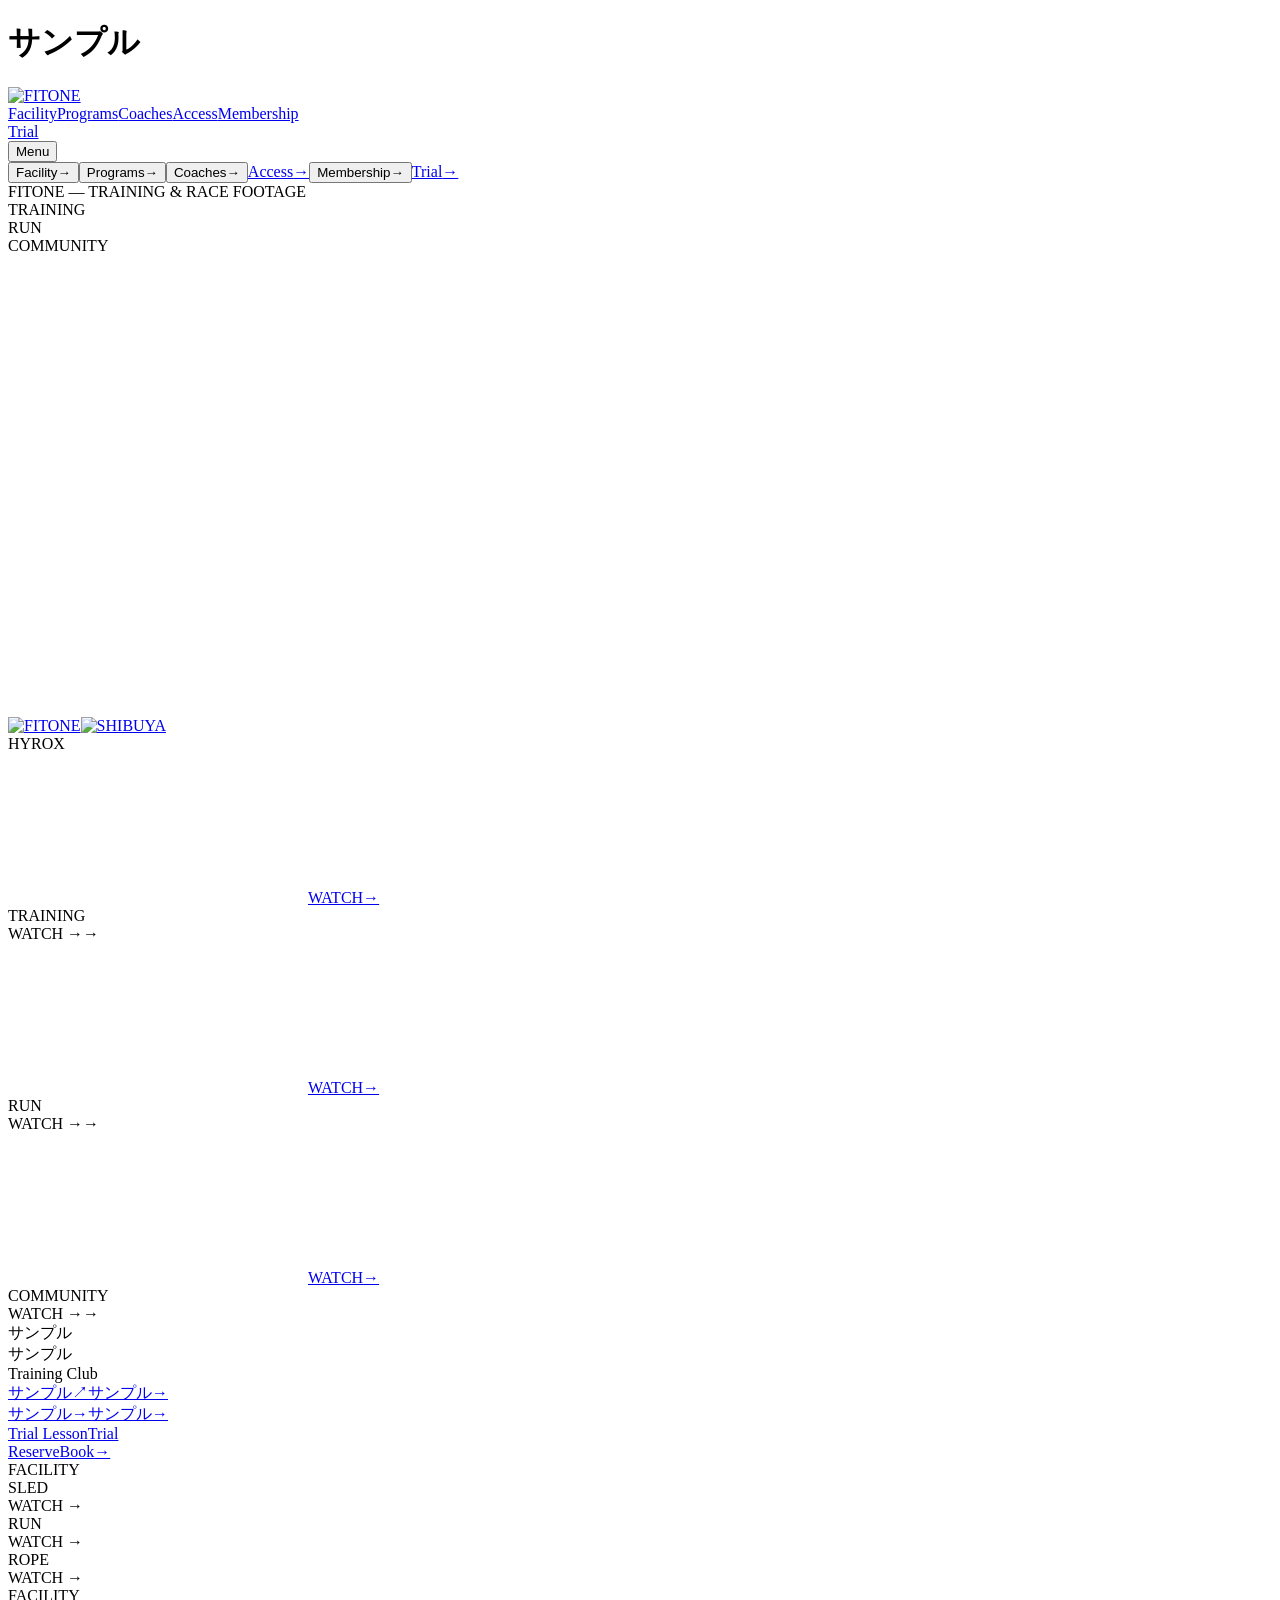
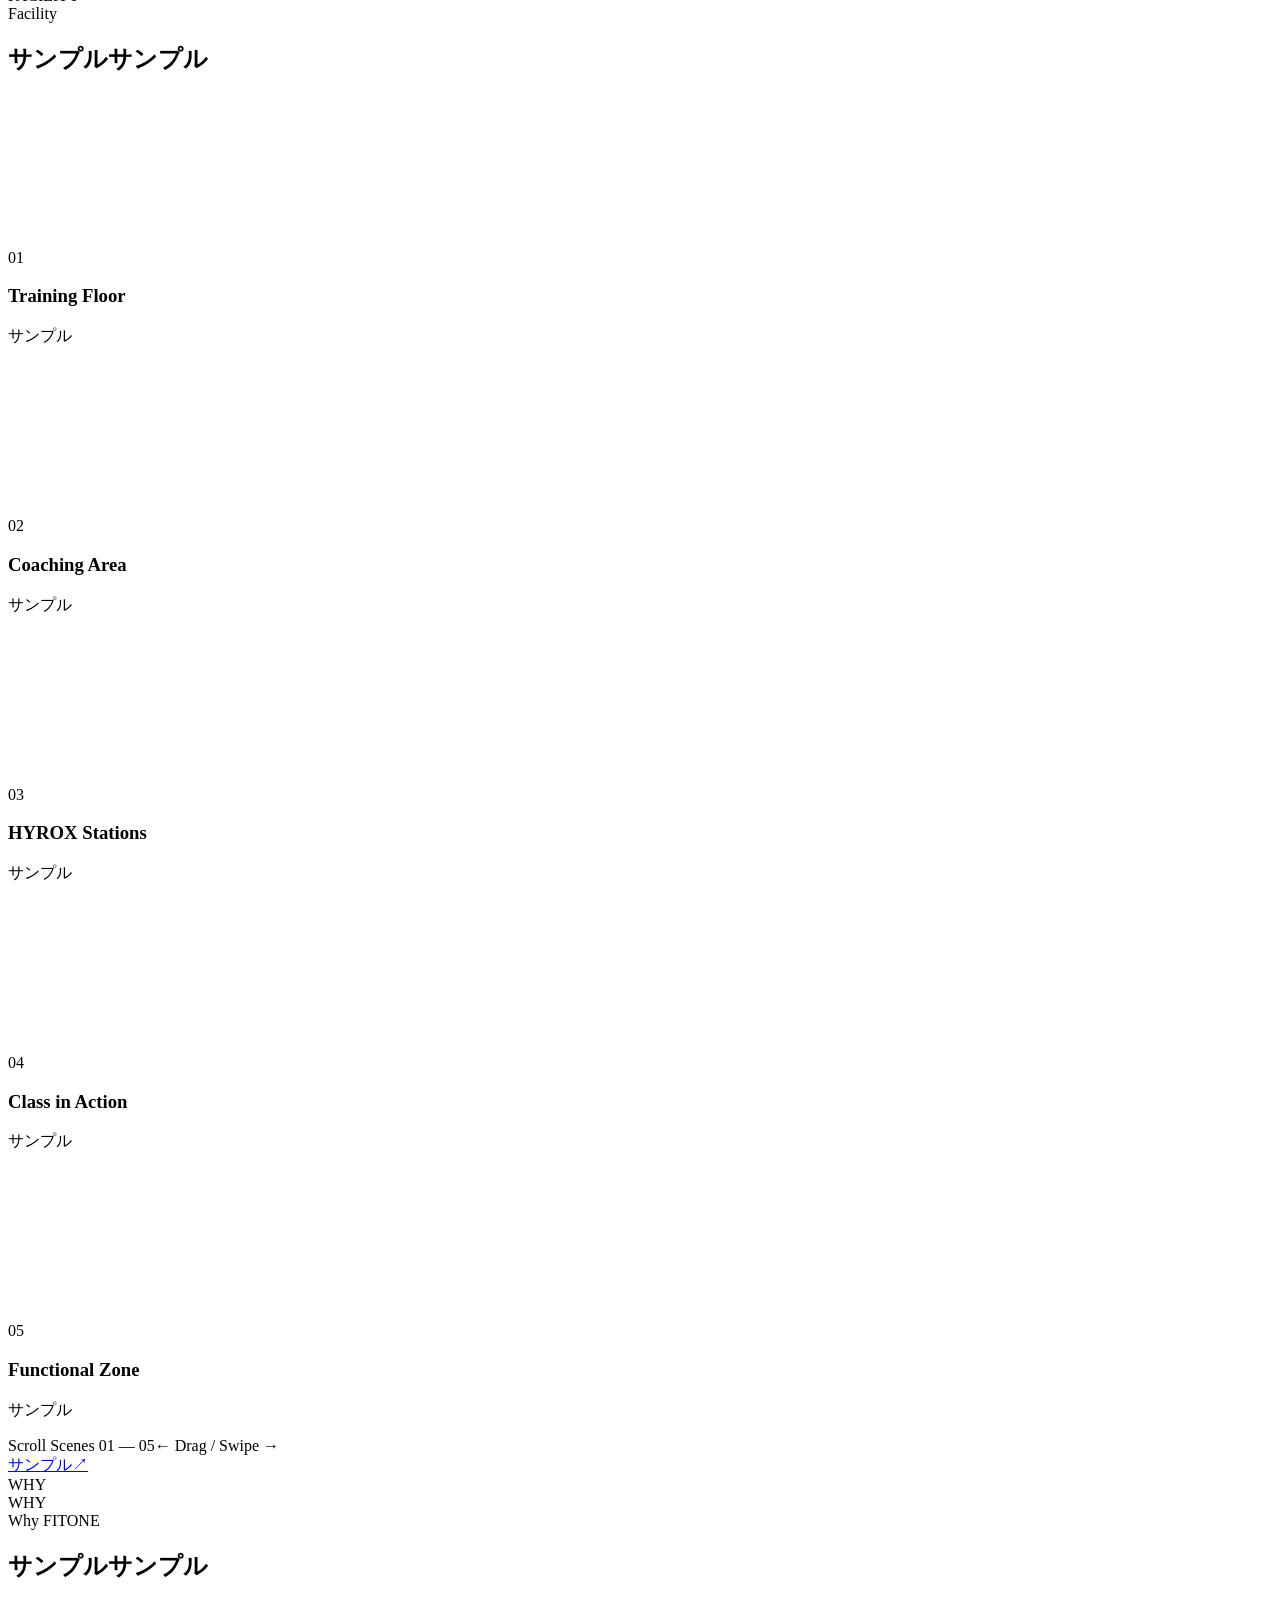
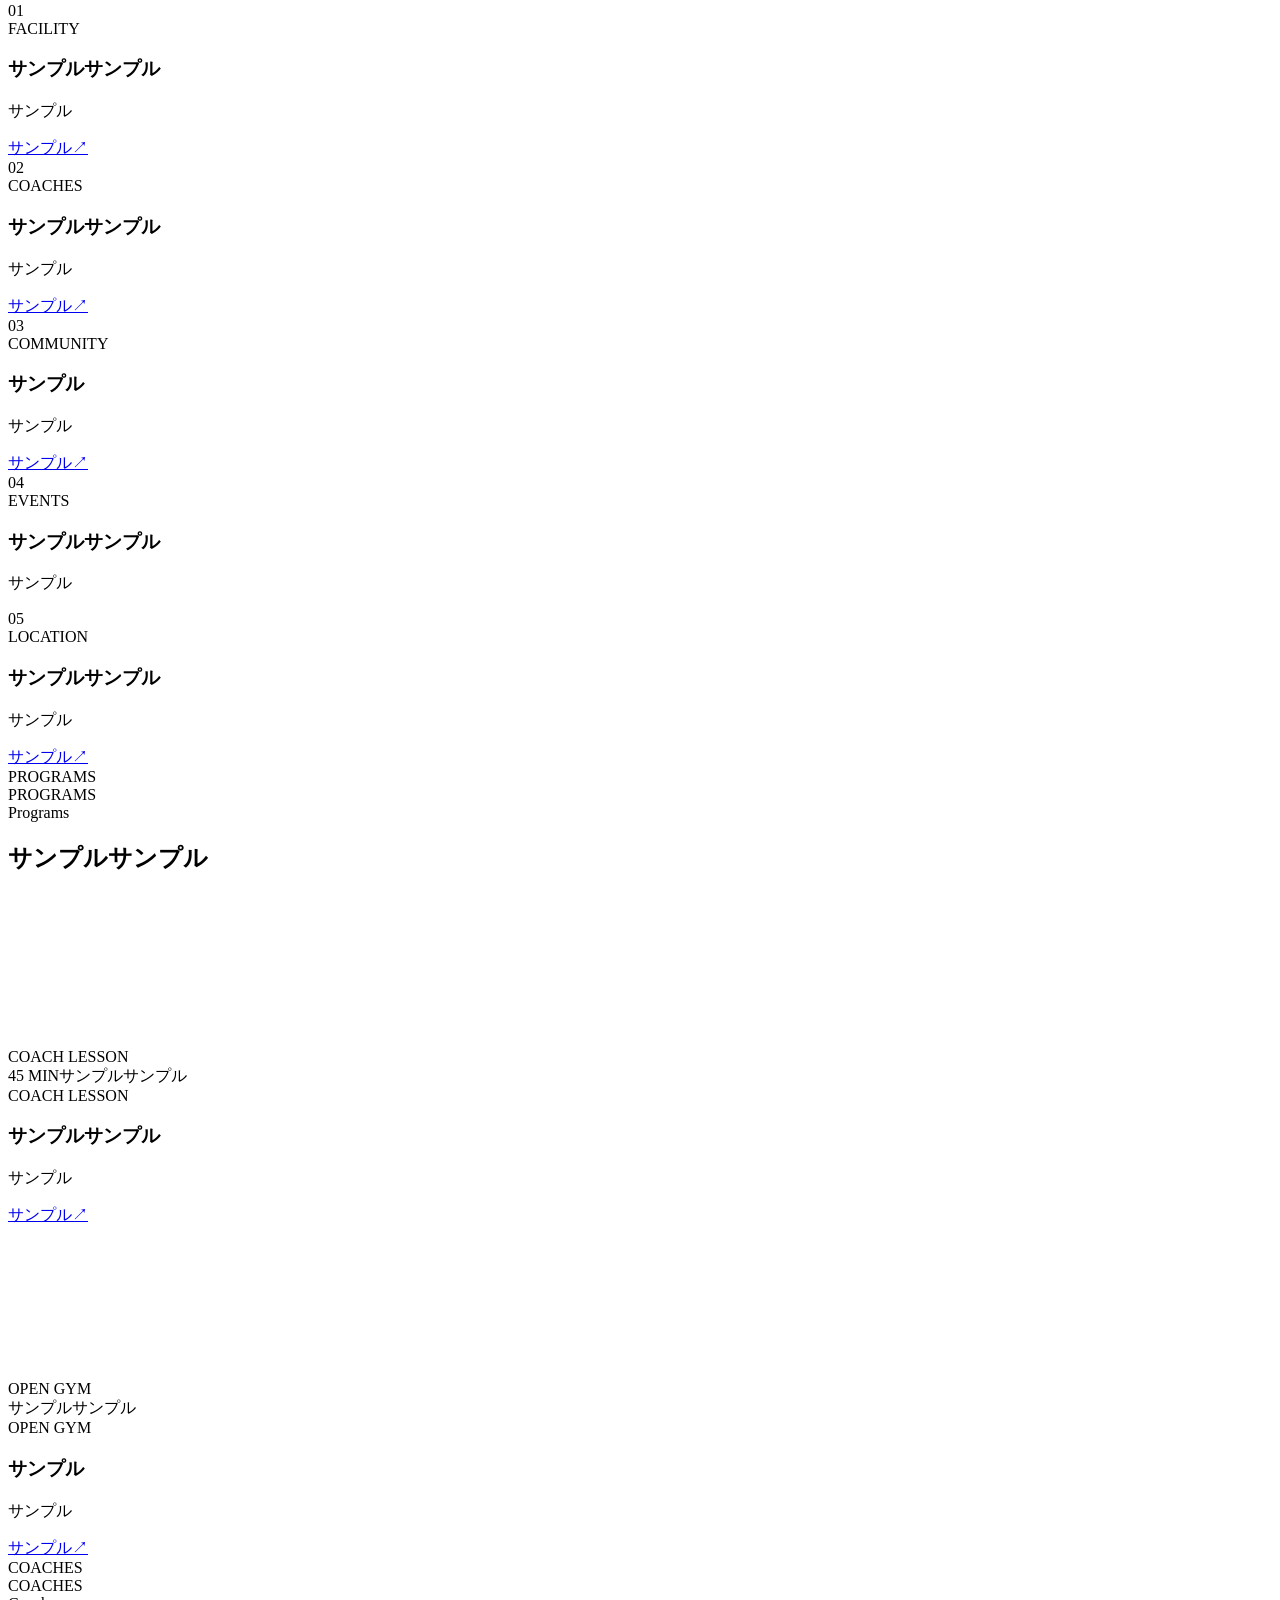
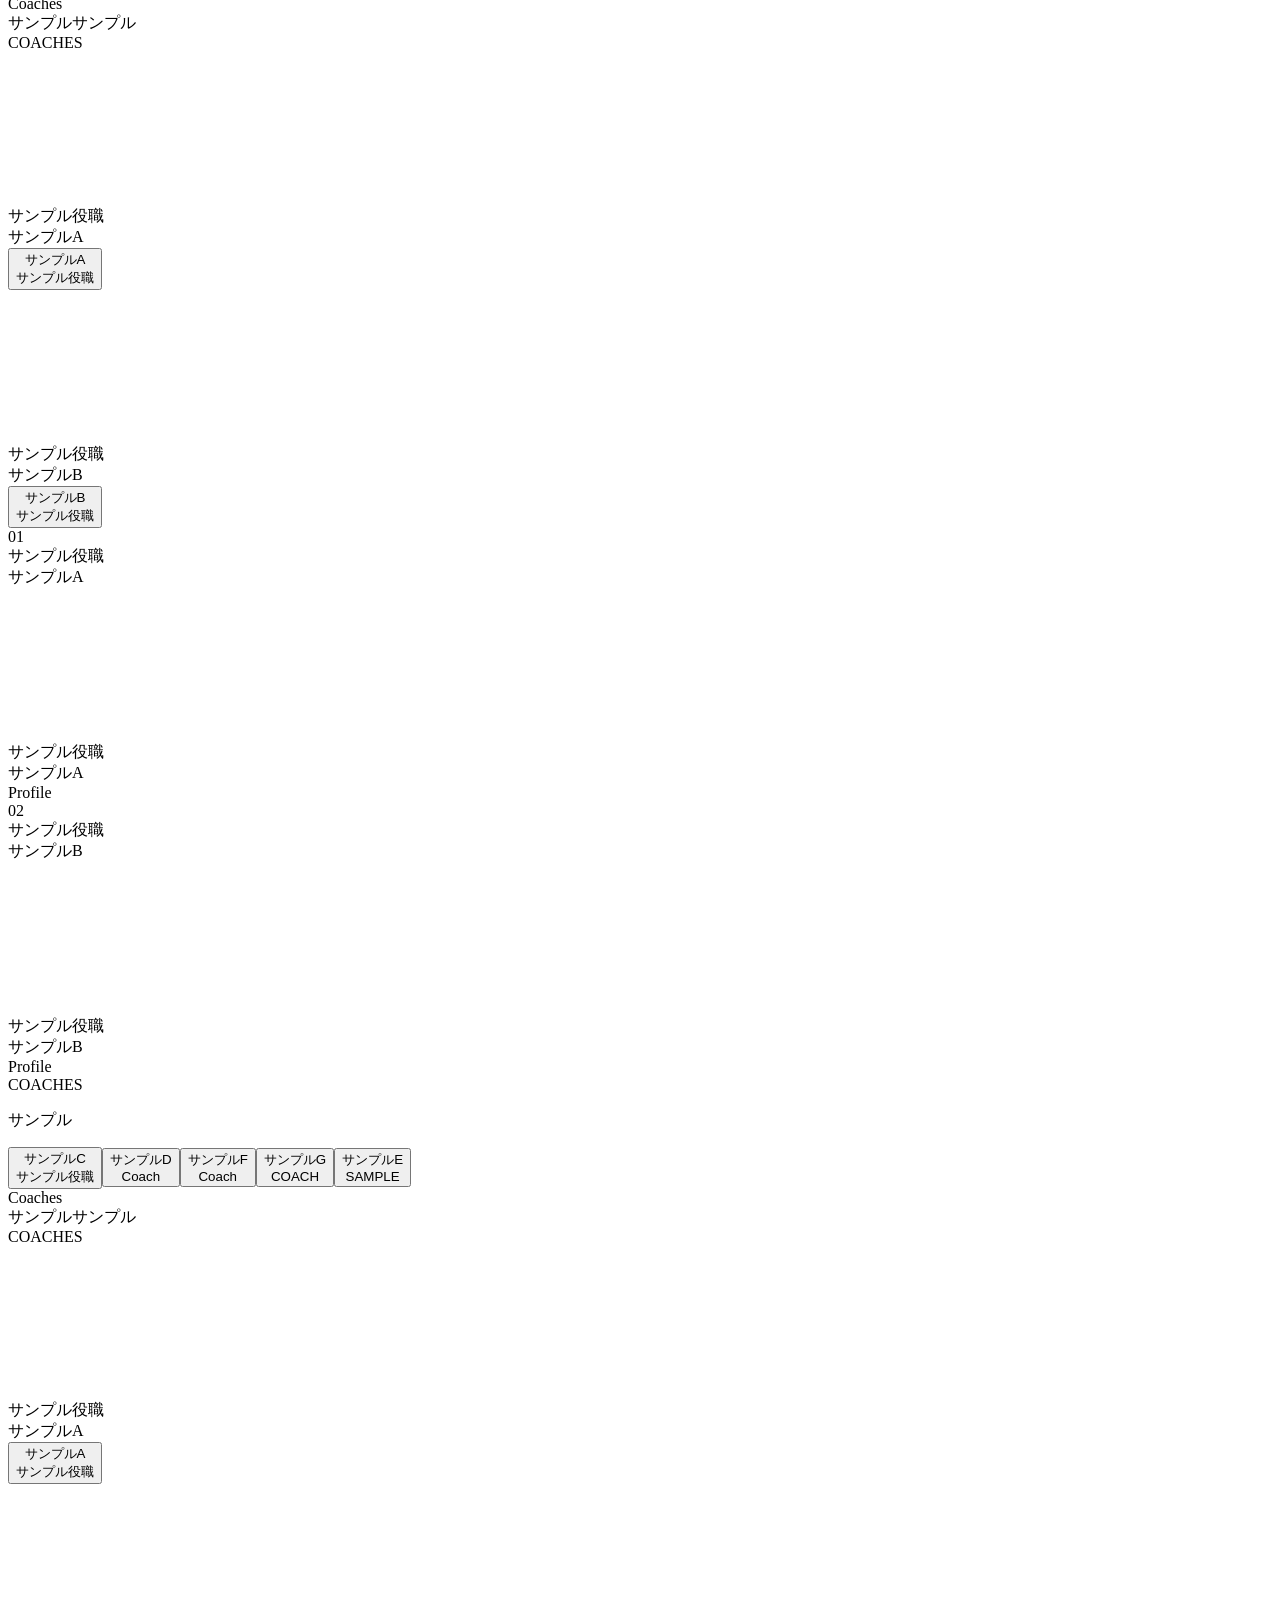
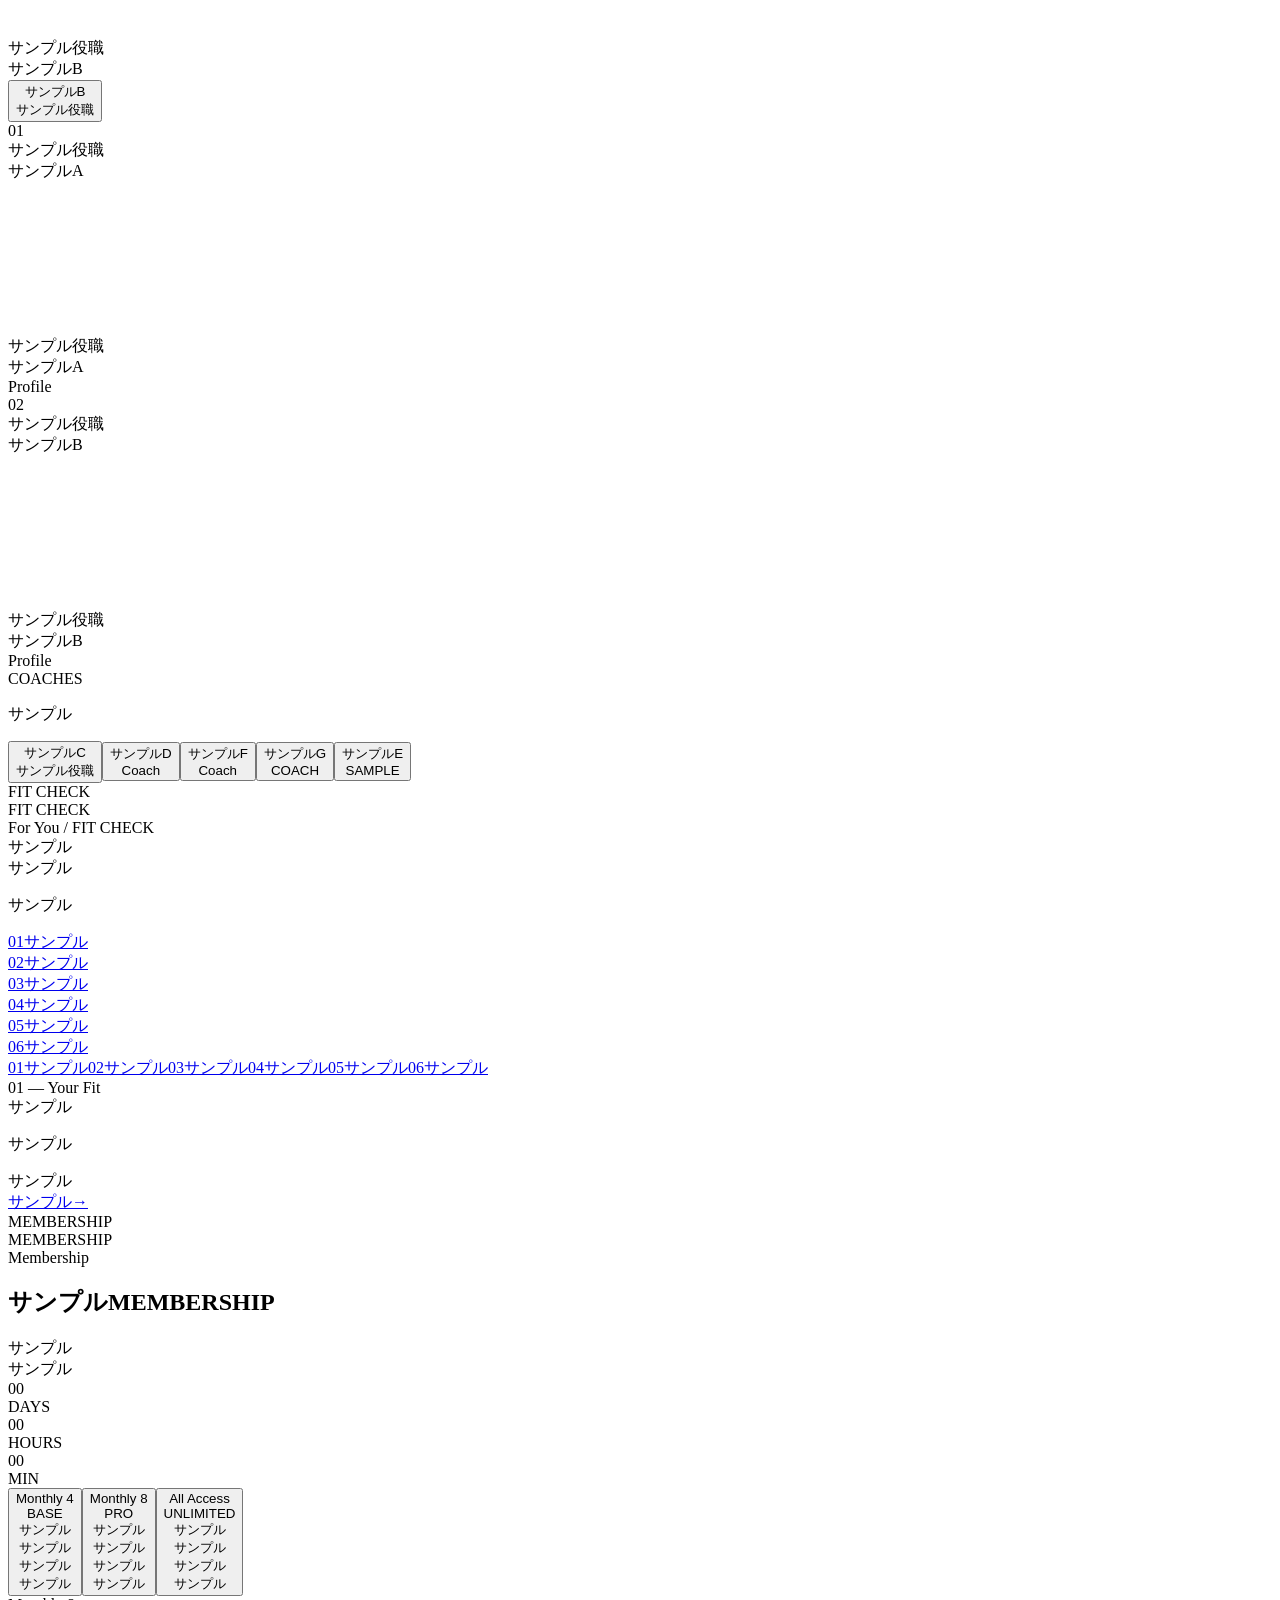
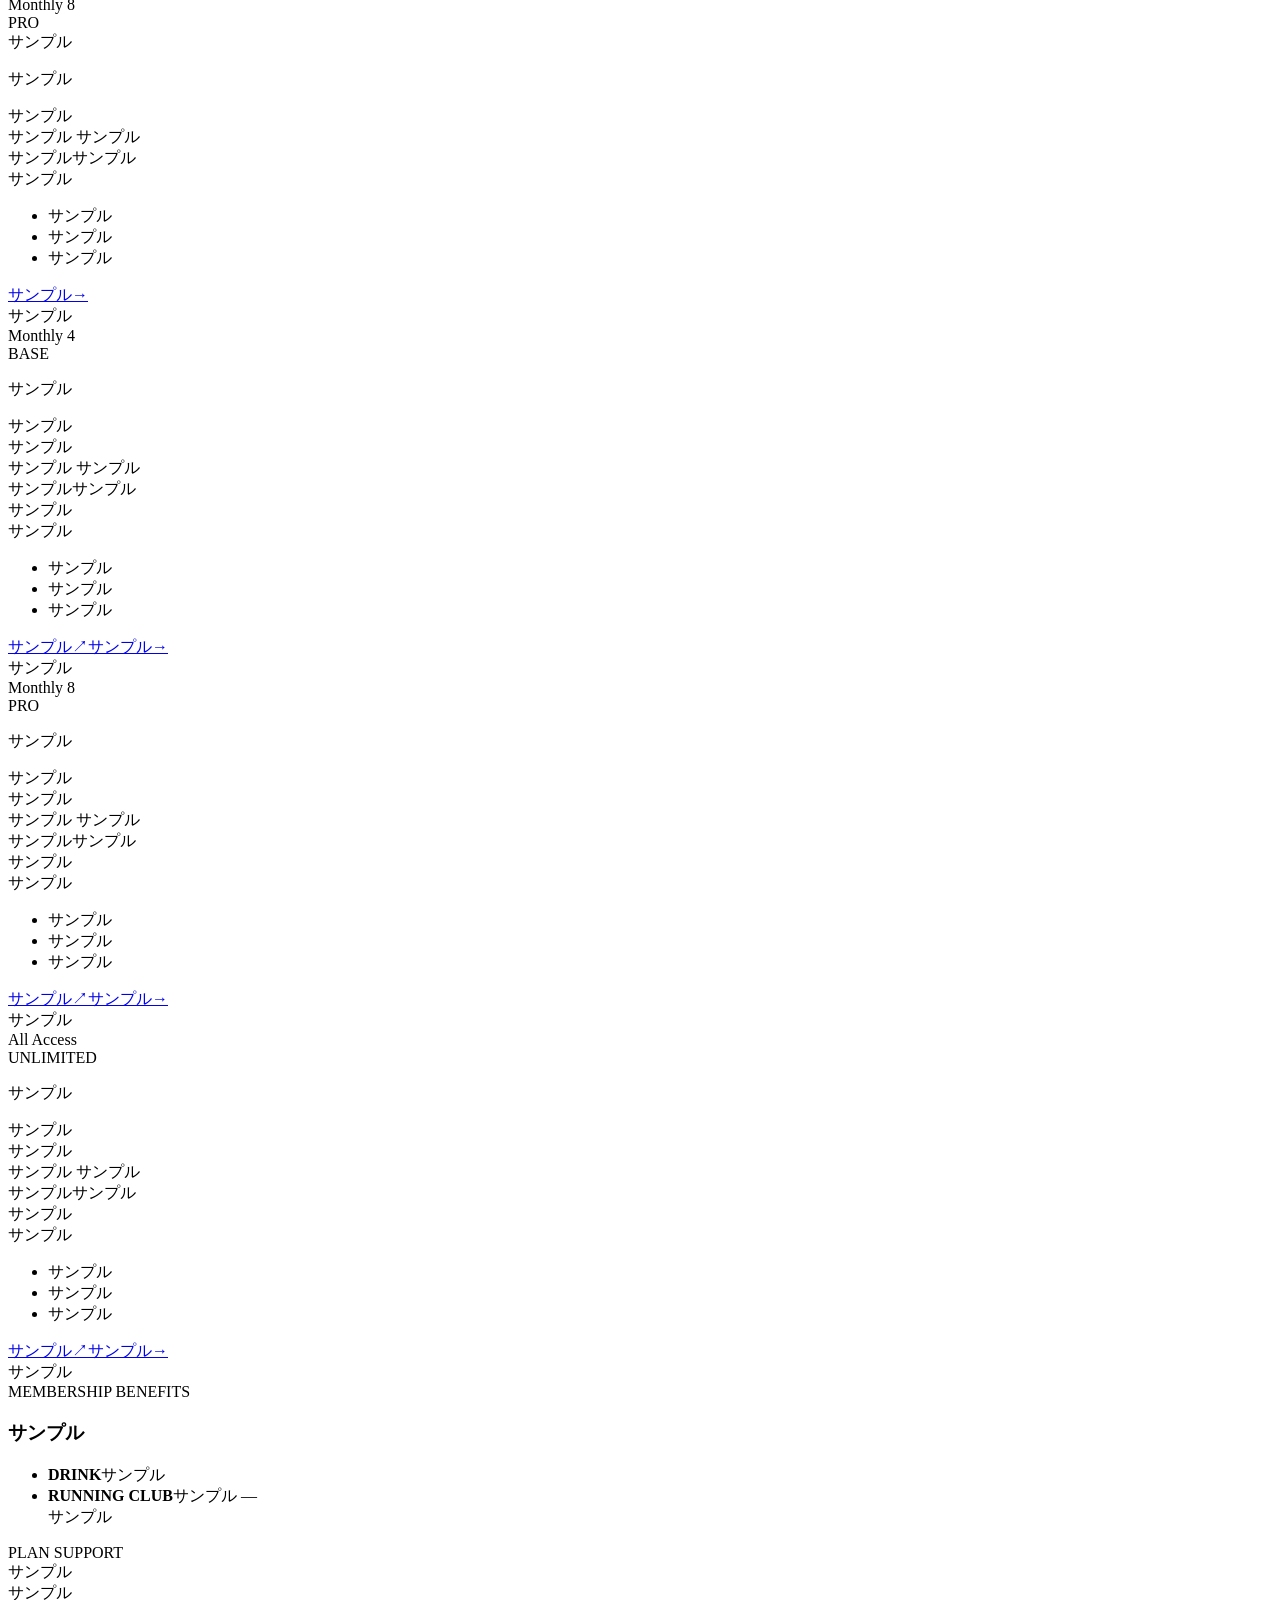
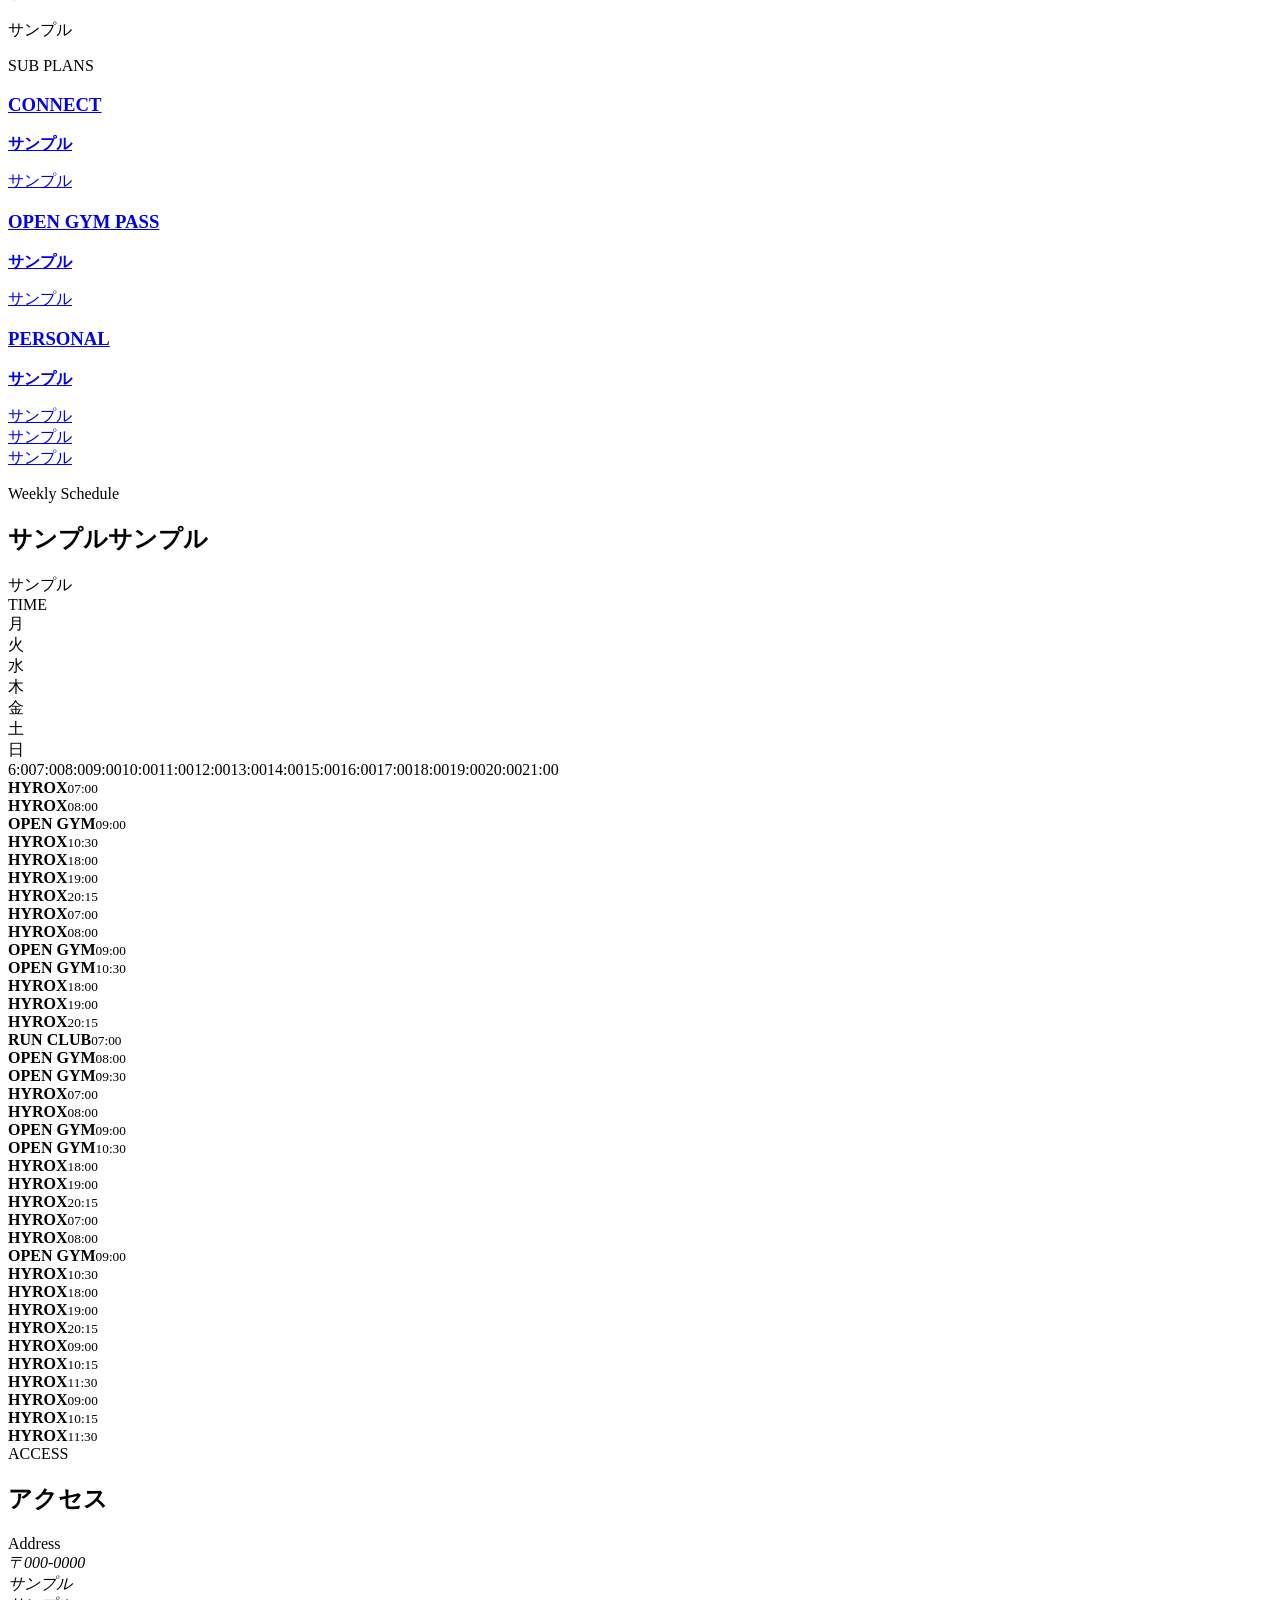
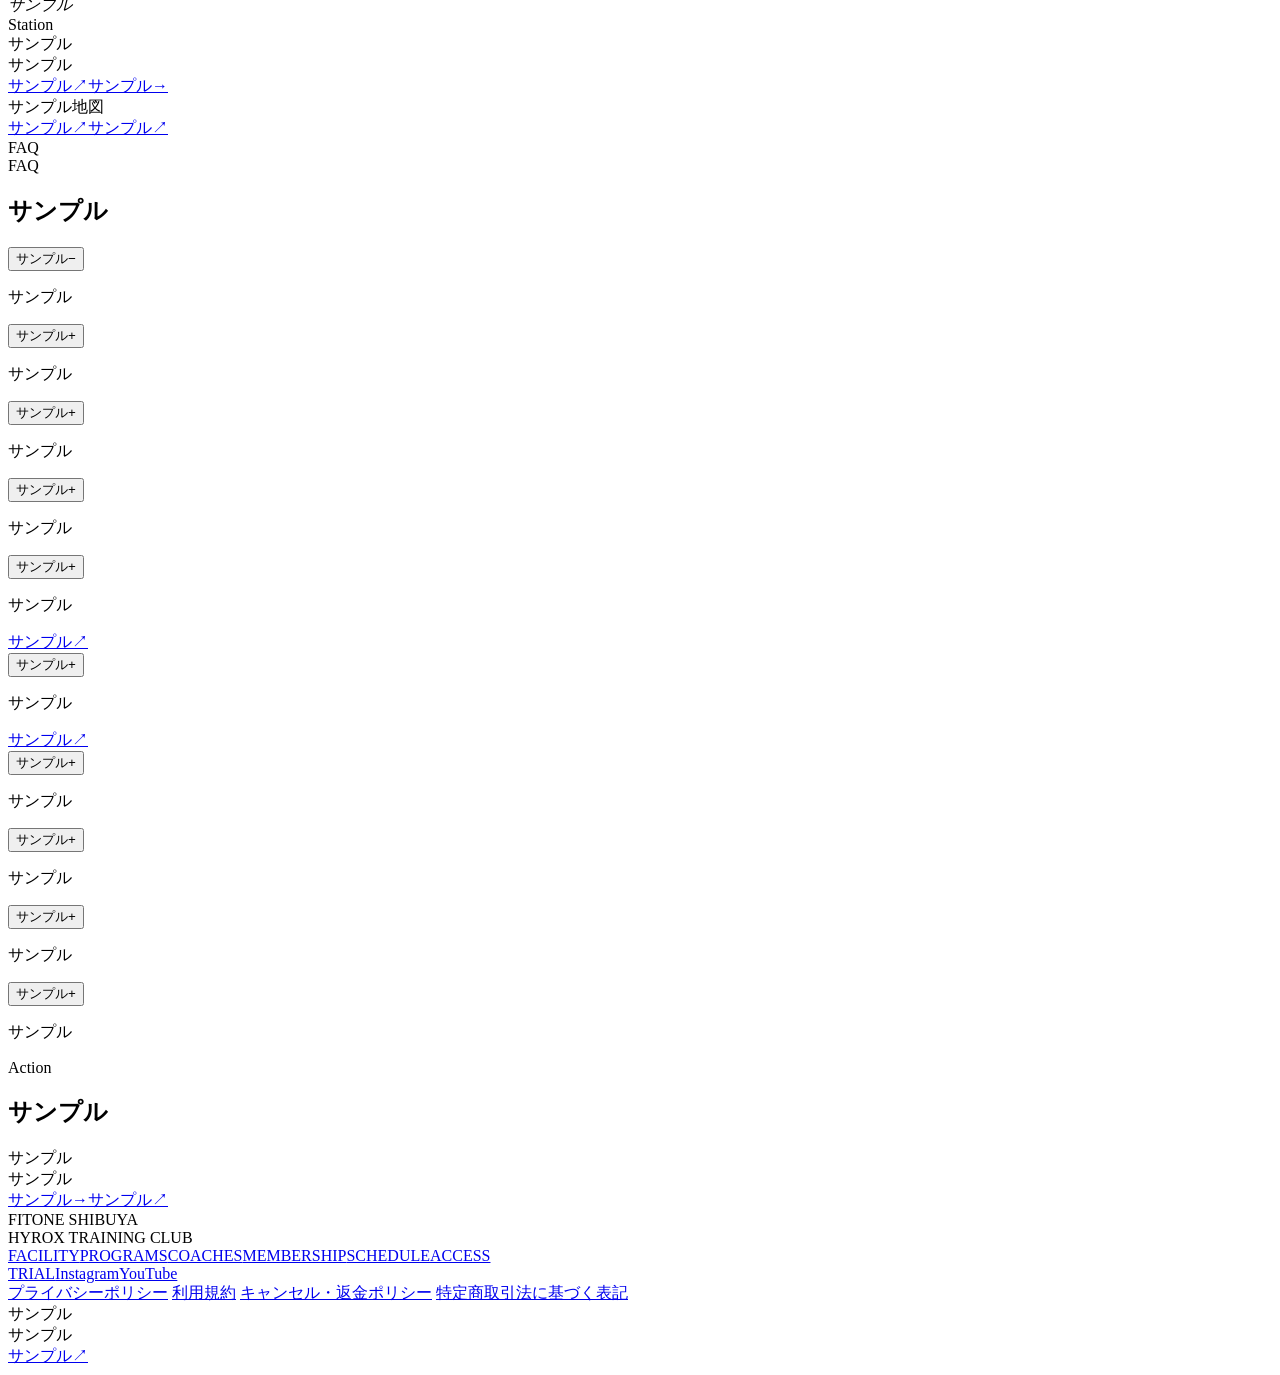
==== commit efe97836: "Replace site copy with sample wording." ====
--- a/site/index.html
+++ b/site/index.html
@@ -1,7 +1,7 @@
-<!DOCTYPE html><html lang="ja"><head><meta charSet="utf-8"/><meta name="viewport" content="width=device-width, initial-scale=1"/><link rel="stylesheet" href="/_next/static/css/01dbb4fdab1b75e2.css" data-precedence="next"/><title>FITONE SHIBUYA | 渋谷・恵比寿のHYROXトレーニングクラブ</title><meta name="description" content="FITONE SHIBUYAは、渋谷・恵比寿エリアでHYROXに向けたコーチ帯同レッスンとOpen Gymを提供するトレーニングクラブです。"/><link rel="icon" href="/icon.svg?1bfffc2011cbf8f1" type="image/svg+xml" sizes="any"/><link rel="canonical" href="/"/><meta property="og:type" content="website"/><meta property="og:site_name" content="FITONE SHIBUYA"/><meta property="og:title" content="FITONE SHIBUYA | 渋谷・恵比寿のHYROXトレーニングクラブ"/><meta property="og:description" content="FITONE SHIBUYAは、渋谷・恵比寿エリアでHYROXに向けたコーチ帯同レッスンとOpen Gymを提供するトレーニングクラブです。"/><meta property="og:url" content="/"/><meta property="og:image" content="/posters/community.jpg?v=20260713-54"/><meta name="twitter:card" content="summary_large_image"/><link rel="stylesheet" href="/assets/production-hardening.css?v=20260826-schedule-compressed-preview-v2"/><script defer src="/assets/analytics-config.js?v=20260713-54"></script><script defer src="/assets/analytics-loader.js?v=20260713-54"></script><script defer src="/assets/production-hardening.js?v=20260909-legal-notion"></script></head><body><noscript class="production-noscript">このサイトの一部機能はJavaScriptを使用します。予約導線が表示されない場合は、正式な予約ページまたは店舗への連絡手段を確認してください。</noscript><h1 class="production-sr-only production-seo-h1">FITONE SHIBUYA 渋谷のHYROXトレーニングクラブ</h1><div aria-hidden="true" class="pointer-events-none fixed inset-0 z-[120] flex items-center justify-center bg-[rgba(5,5,5,0.96)] transition-opacity duration-[350ms] ease-out opacity-0"><div class="text-center font-sans text-[clamp(1rem,2vw,1.4rem)] uppercase tracking-[0.38em] text-[#f4f0e6] transition-opacity duration-[350ms] opacity-0"></div></div><div class="font-mode-gothic"><header data-global-header="true" class="global-header pointer-events-none fixed inset-x-0 top-0 z-[90]"><div class="mx-auto flex w-full max-w-[1680px] items-center justify-between px-4 py-4 sm:px-6 lg:px-10"><a href="/#hero" class="text-[1rem] uppercase tracking-[0.18em] transition-[color,opacity,transform] duration-500 pointer-events-none translate-y-1 opacity-0 text-[var(--header-text)]" aria-label="FITONE home"><img data-p0-brand-logo="fixed" src="/assets/fitone-logo-white.png?v=20260715-53366981723509" alt="FITONE" width="1881" height="348" decoding="async"></a><div data-global-header-shell="true" class="pointer-events-auto hidden items-center gap-4 rounded-full border px-3 py-2 backdrop-blur-md transition-all duration-500 lg:flex border-[var(--header-border)] bg-[var(--header-surface)] text-[var(--header-text)] shadow-[var(--header-shadow)]"><nav aria-label="Global navigation" class="relative flex items-center gap-1"><span aria-hidden="true" class="absolute bottom-[6px] top-[6px] rounded-full transition-[left,width,opacity,background-color] duration-300 bg-[var(--header-pill)]" style="width:0;left:0;opacity:0"></span><a href="/#facility" class="relative z-10 rounded-full px-3 py-2 text-[0.72rem] uppercase tracking-[0.1em] transition-colors duration-300">Facility</a><a href="/#programs" class="relative z-10 rounded-full px-3 py-2 text-[0.72rem] uppercase tracking-[0.1em] transition-colors duration-300">Programs</a><a href="/#coaches" class="relative z-10 rounded-full px-3 py-2 text-[0.72rem] uppercase tracking-[0.1em] transition-colors duration-300">Coaches</a><a class="relative z-10 rounded-full px-3 py-2 text-[0.72rem] uppercase tracking-[0.1em] transition-colors duration-300" href="/#access">Access</a><a href="/#membership" class="relative z-10 rounded-full px-3 py-2 text-[0.72rem] uppercase tracking-[0.1em] transition-colors duration-300">Membership</a></nav><a class="rounded-full px-4 py-2 text-[0.74rem] uppercase tracking-[0.1em] transition-all duration-300 bg-[var(--header-cta-surface)] text-[var(--header-cta-text)] hover:opacity-88" href="/_ext/fitone.hacomono.jp/reserve/schedule/1/1/index.html" target="_blank" rel="noopener noreferrer">Trial</a></div><button type="button" aria-expanded="false" aria-label="Open navigation menu" class="pointer-events-auto flex min-h-[44px] items-center gap-3 rounded-full border px-4 py-3 transition-all duration-500 lg:hidden border-white/18 bg-black/18 text-white"><span class="text-[0.72rem] uppercase tracking-[0.1em]">Menu</span><span class="relative block h-4 w-4"><span class="absolute left-0 top-[3px] h-px w-4 bg-current transition-transform duration-300 "></span><span class="absolute left-0 top-[10px] h-px w-4 bg-current transition-transform duration-300 "></span></span></button></div><div class="pointer-events-none fixed inset-0 z-[89] bg-[rgba(4,4,4,0.56)] transition-opacity duration-300 lg:hidden opacity-0"></div><div class="fixed inset-x-4 top-[calc(var(--header-height)+0.4rem)] z-[95] rounded-[1.6rem] border border-white/10 bg-[linear-gradient(180deg,rgba(17,17,17,0.96),rgba(8,8,8,0.98))] p-4 pb-[calc(env(safe-area-inset-bottom,0px)+1rem)] text-white shadow-[0_24px_72px_rgba(0,0,0,0.34)] backdrop-blur-xl transition-all duration-300 lg:hidden pointer-events-none -translate-y-3 opacity-0"><nav aria-label="Mobile navigation" class="space-y-2"><button type="button" class="flex w-full items-center justify-between rounded-[1.2rem] border border-white/8 px-4 py-4 text-left text-[0.92rem] uppercase tracking-[0.1em] text-white/86 transition-colors duration-300 hover:bg-white/6"><span>Facility</span><span class="text-white/36">→</span></button><button type="button" class="flex w-full items-center justify-between rounded-[1.2rem] border border-white/8 px-4 py-4 text-left text-[0.92rem] uppercase tracking-[0.1em] text-white/86 transition-colors duration-300 hover:bg-white/6"><span>Programs</span><span class="text-white/36">→</span></button><button type="button" class="flex w-full items-center justify-between rounded-[1.2rem] border border-white/8 px-4 py-4 text-left text-[0.92rem] uppercase tracking-[0.1em] text-white/86 transition-colors duration-300 hover:bg-white/6"><span>Coaches</span><span class="text-white/36">→</span></button><a class="flex w-full items-center justify-between rounded-[1.2rem] border border-white/8 px-4 py-4 text-left text-[0.92rem] uppercase tracking-[0.1em] text-white/86 transition-colors duration-300 hover:bg-white/6" href="/#access"><span>Access</span><span class="text-white/36">→</span></a><button type="button" class="flex w-full items-center justify-between rounded-[1.2rem] border border-white/8 px-4 py-4 text-left text-[0.92rem] uppercase tracking-[0.1em] text-white/86 transition-colors duration-300 hover:bg-white/6"><span>Membership</span><span class="text-white/36">→</span></button><a class="mt-3 flex w-full items-center justify-between rounded-[1.2rem] bg-[#d4ff3f] px-4 py-4 text-[0.92rem] uppercase tracking-[0.1em] text-[#050505]" href="/_ext/fitone.hacomono.jp/reserve/schedule/1/1/index.html" target="_blank" rel="noopener noreferrer"><span>Trial</span><span aria-hidden="true">→</span></a></nav></div></header><main id="hero" class="bg-ink text-white"><div data-hero-wrapper="true" data-home-section="true" data-theme="hero" data-chapter="01" data-title="HYROX" class="chapter-surface section-surface--hero relative min-h-[100svh] lg:h-[120svh]"><div data-motion-stage="pre" class="relative h-auto lg:h-full"><section data-hero-pin="true" class="hero-grain hero-vignette relative isolate min-h-[100svh] overflow-hidden lg:sticky lg:top-0 lg:min-h-screen" aria-label="FITONE SHIBUYA hero"><div data-hero-grain-layer="true" class="hero-noise"></div><div class="absolute inset-0 bg-[radial-gradient(circle_at_22%_63%,rgba(186,214,96,0.12),transparent_16%),radial-gradient(circle_at_80%_50%,rgba(255,255,255,0.06),transparent_20%)]"></div><div data-hero-intro="true" class="pointer-events-none absolute inset-0 z-40 overflow-hidden" aria-hidden="true"><div class="absolute inset-0 bg-[linear-gradient(180deg,rgba(4,4,4,0.94),rgba(8,8,8,0.8))]"></div><div class="absolute inset-0 flex items-center justify-center"><div class="op-label overflow-hidden text-center text-[0.76rem] uppercase tracking-[0.1em] text-white/76 sm:text-[0.84rem]">FITONE — TRAINING &amp; RACE FOOTAGE</div></div><div class="absolute inset-x-0 top-[21%] flex items-center justify-center gap-6 px-6 sm:gap-10"><div data-op-tag="sled" class="overflow-hidden text-[0.7rem] uppercase tracking-[0.1em] text-white/54">TRAINING</div><div data-op-tag="run" class="overflow-hidden text-[0.7rem] uppercase tracking-[0.1em] text-white/54">RUN</div><div data-op-tag="rope" class="overflow-hidden text-[0.7rem] uppercase tracking-[0.1em] text-white/54">COMMUNITY</div></div><div class="absolute inset-0"><div data-op-cut="sled" class="op-cut absolute overflow-hidden border-y border-white/8 bg-black/56 left-0 top-[26%] h-[10vh] w-full sm:h-[11vh]  "><video data-production-lazy-video="true" data-production-src="/videos/sled.mp4?v=20260723-official-site-design-v3" webkit-playsinline preload="none" class="absolute inset-0 h-full w-full object-cover opacity-72 mix-blend-screen op-cut--sled  " poster="/posters/sled.jpg?v=20260723-official-site-design-v3" muted="" loop="" playsInline="" style="object-position:center center"></video><div class="absolute inset-0 bg-[linear-gradient(90deg,rgba(0,0,0,0.74),transparent_18%,transparent_82%,rgba(0,0,0,0.78))]"></div></div><div data-op-cut="run" class="op-cut absolute overflow-hidden border-y border-white/8 bg-black/56  left-[12vw] top-[41%] h-[11vh] w-[76vw] sm:h-[12vh] "><video data-production-lazy-video="true" data-production-src="/videos/run.mp4?v=20260713-54" webkit-playsinline preload="none" class="absolute inset-0 h-full w-full object-cover opacity-72 mix-blend-screen  op-cut--run " poster="/posters/run.jpg?v=20260713-54" muted="" loop="" playsInline="" style="object-position:center top"></video><div class="absolute inset-0 bg-[linear-gradient(90deg,rgba(0,0,0,0.74),transparent_18%,transparent_82%,rgba(0,0,0,0.78))]"></div></div><div data-op-cut="rope" class="op-cut absolute overflow-hidden border-y border-white/8 bg-black/56   left-0 top-[61%] h-[9vh] w-full sm:h-[10vh]"><video data-production-lazy-video="true" data-production-src="/videos/rope.mp4?v=20260723-official-site-design-v3" webkit-playsinline preload="none" class="absolute inset-0 h-full w-full object-cover opacity-72 mix-blend-screen   op-cut--rope" poster="/posters/rope.jpg?v=20260723-official-site-design-v3" muted="" loop="" playsInline="" style="object-position:center center"></video><div class="absolute inset-0 bg-[linear-gradient(90deg,rgba(0,0,0,0.74),transparent_18%,transparent_82%,rgba(0,0,0,0.78))]"></div></div></div></div><header class="absolute inset-x-0 top-0 z-30"><div class="mx-auto flex w-full max-w-[1680px] items-start justify-between px-4 pb-4 pt-5 sm:px-6 lg:px-10 lg:pt-8"><a href="/#hero" aria-label="FITONE SHIBUYA home" data-hero-logo="true" class="group"><span data-p0-brand-lockup="hero"><img data-p0-brand-logo="hero-fitone" src="/assets/fitone-logo-white.png?v=20260715-53366981723509" alt="FITONE" width="1881" height="348" decoding="async" fetchpriority="high"><img data-p0-brand-logo="hero-shibuya" src="/assets/shibuya-logo-white.png?v=20260715-53366981723509" alt="SHIBUYA" width="2368" height="380" decoding="async" fetchpriority="high"></span></a><div data-hero-nav="true" class="hidden"></div><div data-hero-menu="true" class="hidden"></div></div></header><div data-hero-bg="true" aria-hidden="true" class="hero-bg-text pointer-events-none absolute inset-x-0 top-[11vh] z-10 overflow-hidden px-2 opacity-40 sm:px-4 lg:top-[11.5vh] lg:px-6"><div data-hero-bg-inner="true" class="select-none whitespace-nowrap text-center font-sans text-[25vw] font-semibold uppercase leading-none tracking-[-0.07em] text-[#f4f0e6] sm:text-[24vw]">HYROX</div></div><div class="relative z-20 mx-auto min-h-screen w-full max-w-[1680px] px-4 pb-[calc(env(safe-area-inset-bottom,0px)+1rem)] pt-24 sm:px-6 lg:px-10 lg:pb-10 lg:pt-8"><div class="flex min-h-[55svh] items-center justify-center pb-16 pt-6 sm:min-h-[58svh] lg:min-h-screen lg:pb-16"><div data-p0-hero-card-grid="true" class="relative z-20 mx-auto flex w-full max-w-[1080px] items-start justify-center pt-6 sm:pt-10 lg:flex-row lg:items-end lg:gap-0 lg:pt-20"><article data-hero-card="true" data-card-scope="hero" data-card-index="0" data-card-label="TRAINING" class="hero-card hero-video-card group relative isolate overflow-hidden border border-white/10 bg-black/70 shadow-card backdrop-blur-[2px] transition-[transform,filter,opacity] duration-700 ease-hero hover:-translate-y-1 aspect-[9/16] sm:max-w-[10.5rem] lg:h-[29rem] lg:w-[18rem] lg:max-w-none xl:h-[33rem] xl:w-[20rem] w-[29vw] max-w-[8rem] translate-x-[7vw] translate-y-5 lg:translate-x-10 lg:translate-y-16"><div class="absolute inset-0 bg-gradient-to-b from-black/18 via-black/35 to-black/72" style="background-image:radial-gradient(circle at 50% 80%, rgba(255,255,255,0.10), transparent 42%)"></div><div class="absolute inset-0 bg-gradient-to-b from-white/10 via-white/5 to-transparent"></div><div class="absolute inset-0 bg-[linear-gradient(180deg,rgba(255,255,255,0.03),transparent_30%,rgba(0,0,0,0.5)_100%)]"></div><div class="absolute inset-0"><div class="absolute inset-0 bg-[radial-gradient(circle_at_50%_20%,rgba(255,255,255,0.18),transparent_20%),linear-gradient(180deg,rgba(28,28,28,0.4),rgba(10,10,10,0.9))]"></div><div class="absolute inset-0 opacity-60"><div class="absolute left-1/2 top-[12%] h-[36%] w-[36%] -translate-x-1/2 rounded-full border border-white/12 blur-[1px]"></div><div class="absolute bottom-[9%] left-1/2 h-[28%] w-[42%] -translate-x-1/2 rounded-[45%] border border-white/10"></div></div></div><video webkit-playsinline preload="none" class="absolute inset-0 h-full w-full object-cover transition-[opacity,filter] duration-700 ease-hero group-hover:brightness-110" style="object-position:center center;opacity:0" data-production-src="/videos/sled.mp4?v=20260723-official-site-design-v3" poster="/posters/sled.jpg?v=20260723-official-site-design-v3" muted="" loop="" playsInline="" aria-label="TRAINING preview video"></video><a class="production-video-static-fallback" href="/videos/sled.mp4" aria-label="TRAINING動画を再生"><span>WATCH</span><span aria-hidden="true">→</span></a><div class="relative z-10 flex h-full flex-col justify-between p-5 sm:p-6"><div data-card-label-ui="true"><div class="text-[0.95rem] uppercase tracking-[0.1em] text-white/95">TRAINING</div><div class="mt-3 h-px w-5 bg-white/75"></div></div><div data-card-watch-ui="true" class="text-[0.84rem] uppercase tracking-[0.1em] text-white/92">WATCH →<span class="ml-2 text-white/50">→</span></div></div></article><article data-hero-card="true" data-card-scope="hero" data-card-index="1" data-card-label="RUN" class="hero-card hero-video-card group relative isolate overflow-hidden border border-white/10 bg-black/70 shadow-card backdrop-blur-[2px] transition-[transform,filter,opacity] duration-700 ease-hero hover:-translate-y-1 aspect-[9/16] sm:max-w-[10.5rem] lg:h-[29rem] lg:w-[18rem] lg:max-w-none xl:h-[33rem] xl:w-[20rem] z-10 w-[34vw] max-w-[9.5rem] -mx-[3vw] -translate-y-3 lg:-mx-6 lg:-translate-y-10"><div class="absolute inset-0 bg-gradient-to-b from-black/18 via-black/35 to-black/72" style="background-image:radial-gradient(circle at 50% 28%, rgba(255,255,255,0.16), transparent 38%)"></div><div class="absolute inset-0 bg-gradient-to-b from-white/15 via-white/6 to-transparent"></div><div class="absolute inset-0 bg-[linear-gradient(180deg,rgba(255,255,255,0.03),transparent_30%,rgba(0,0,0,0.5)_100%)]"></div><div class="absolute inset-0"><div class="absolute inset-0 bg-[radial-gradient(circle_at_50%_20%,rgba(255,255,255,0.18),transparent_20%),linear-gradient(180deg,rgba(28,28,28,0.4),rgba(10,10,10,0.9))]"></div><div class="absolute inset-0 opacity-60"><div class="absolute left-1/2 top-[12%] h-[36%] w-[36%] -translate-x-1/2 rounded-full border border-white/12 blur-[1px]"></div><div class="absolute bottom-[9%] left-1/2 h-[28%] w-[42%] -translate-x-1/2 rounded-[45%] border border-white/10"></div></div></div><video webkit-playsinline preload="none" class="absolute inset-0 h-full w-full object-cover transition-[opacity,filter] duration-700 ease-hero group-hover:brightness-110" style="object-position:center top;opacity:0" data-production-src="/videos/run.mp4?v=20260713-54" poster="/posters/run.jpg?v=20260713-54" muted="" loop="" playsInline="" aria-label="RUN preview video"></video><a class="production-video-static-fallback" href="/videos/run.mp4" aria-label="RUN動画を再生"><span>WATCH</span><span aria-hidden="true">→</span></a><div class="relative z-10 flex h-full flex-col justify-between p-5 sm:p-6"><div data-card-label-ui="true"><div class="text-[0.95rem] uppercase tracking-[0.1em] text-white/95">RUN</div><div class="mt-3 h-px w-5 bg-white/75"></div></div><div data-card-watch-ui="true" class="text-[0.84rem] uppercase tracking-[0.1em] text-white/92">WATCH →<span class="ml-2 text-white/50">→</span></div></div></article><article data-hero-card="true" data-card-scope="hero" data-card-index="2" data-card-label="COMMUNITY" class="hero-card hero-video-card group relative isolate overflow-hidden border border-white/10 bg-black/70 shadow-card backdrop-blur-[2px] transition-[transform,filter,opacity] duration-700 ease-hero hover:-translate-y-1 aspect-[9/16] sm:max-w-[10.5rem] lg:h-[29rem] lg:w-[18rem] lg:max-w-none xl:h-[33rem] xl:w-[20rem] w-[29vw] max-w-[8rem] -translate-x-[7vw] translate-y-6 lg:-translate-x-12 lg:translate-y-14"><div class="absolute inset-0 bg-gradient-to-b from-black/18 via-black/35 to-black/72" style="background-image:radial-gradient(circle at 50% 38%, rgba(255,255,255,0.12), transparent 32%)"></div><div class="absolute inset-0 bg-gradient-to-b from-white/8 via-white/4 to-transparent"></div><div class="absolute inset-0 bg-[linear-gradient(180deg,rgba(255,255,255,0.03),transparent_30%,rgba(0,0,0,0.5)_100%)]"></div><div class="absolute inset-0"><div class="absolute inset-0 bg-[radial-gradient(circle_at_50%_20%,rgba(255,255,255,0.18),transparent_20%),linear-gradient(180deg,rgba(28,28,28,0.4),rgba(10,10,10,0.9))]"></div><div class="absolute inset-0 opacity-60"><div class="absolute left-1/2 top-[12%] h-[36%] w-[36%] -translate-x-1/2 rounded-full border border-white/12 blur-[1px]"></div><div class="absolute bottom-[9%] left-1/2 h-[28%] w-[42%] -translate-x-1/2 rounded-[45%] border border-white/10"></div></div></div><video webkit-playsinline preload="none" class="absolute inset-0 h-full w-full object-cover transition-[opacity,filter] duration-700 ease-hero group-hover:brightness-110" style="object-position:center center;opacity:0" data-production-src="/videos/rope.mp4?v=20260723-official-site-design-v3" poster="/posters/rope.jpg?v=20260723-official-site-design-v3" muted="" loop="" playsInline="" aria-label="COMMUNITY preview video"></video><a class="production-video-static-fallback" href="/videos/rope.mp4" aria-label="COMMUNITY動画を再生"><span>WATCH</span><span aria-hidden="true">→</span></a><div class="relative z-10 flex h-full flex-col justify-between p-5 sm:p-6"><div data-card-label-ui="true"><div class="text-[0.95rem] uppercase tracking-[0.1em] text-white/95">COMMUNITY</div><div class="mt-3 h-px w-5 bg-white/75"></div></div><div data-card-watch-ui="true" class="text-[0.84rem] uppercase tracking-[0.1em] text-white/92">WATCH →<span class="ml-2 text-white/50">→</span></div></div></article></div></div><div class="pointer-events-none absolute inset-x-4 bottom-[max(1rem,env(safe-area-inset-bottom,0px))] grid items-end gap-6 sm:inset-x-6 sm:bottom-[max(1.25rem,env(safe-area-inset-bottom,0px))] lg:inset-x-10 lg:bottom-14 lg:grid-cols-[1fr_auto] lg:gap-10"><div data-hero-copy="true" class="pointer-events-auto relative z-20 max-w-[1080px] pb-[calc(env(safe-area-inset-bottom,0px)+0.5rem)]"><div class="mb-2 overflow-hidden text-[clamp(1rem,1.9vw,2.1rem)] font-medium tracking-[0.01em] text-white/95"><div data-copy-mask="true" class="hero-copy-line">挑戦が続く、</div></div><div class="mb-2 overflow-hidden font-serif text-[clamp(2.2rem,6.4vw,6.5rem)] font-normal leading-[1.0] tracking-[-0.03em] text-[#f4f0e6]"><div data-copy-mask="true" class="hero-copy-line">渋谷の HYROX</div></div><div class="overflow-hidden font-serif text-[clamp(2.7rem,7.8vw,8.1rem)] font-normal leading-[1.0] tracking-[-0.03em] text-[#f4f0e6]"><div data-copy-mask="true" class="hero-copy-line">Training Club</div></div><div class="mt-7 hidden flex-wrap items-center gap-6 text-[0.86rem] uppercase tracking-[0.1em] text-white/74 lg:flex"><a aria-label="体験レッスンを予約する" class="inline-flex items-center gap-3 transition-colors duration-300 hover:text-white" href="/_ext/fitone.hacomono.jp/reserve/schedule/1/1/index.html" target="_blank" rel="noopener noreferrer"><span class="relative inline-block after:absolute after:bottom-[-0.22rem] after:left-0 after:h-px after:w-full after:bg-current after:content-[&#x27;&#x27;]">体験レッスンを予約する</span><span aria-hidden="true">↗</span></a><a href="/#membership" aria-label="料金プランを見る" class="inline-flex items-center gap-3 transition-colors duration-300 hover:text-white"><span class="relative inline-block after:absolute after:bottom-[-0.22rem] after:left-0 after:h-px after:w-full after:bg-current after:content-[&#x27;&#x27;]">料金プランを見る</span><span aria-hidden="true">→</span></a></div><div class="mt-6 grid gap-3 lg:hidden"><a aria-label="体験レッスンを予約する" class="inline-flex min-h-[3.5rem] items-center justify-between rounded-full bg-[#d4ff3f] px-5 py-4 text-[0.92rem] tracking-[0.08em] text-[#050505]" href="/_ext/fitone.hacomono.jp/reserve/schedule/1/1/index.html" target="_blank" rel="noopener noreferrer"><span>体験レッスンを予約する</span><span aria-hidden="true">→</span></a><a href="/#membership" aria-label="料金を見る" class="inline-flex min-h-[3.5rem] items-center justify-between rounded-full border border-white/12 bg-white/6 px-5 py-4 text-[0.92rem] tracking-[0.08em] text-white/88 backdrop-blur-sm"><span>料金を見る</span><span aria-hidden="true">→</span></a></div></div><div data-hero-cta="true" class="hero-cta pointer-events-auto relative z-20 hidden w-full justify-stretch lg:flex lg:w-auto lg:justify-end lg:-translate-y-6 lg:pb-4"><a aria-label="Start your FITONE SHIBUYA trial" class="group relative flex min-h-[4.5rem] w-full shrink-0 items-center justify-between rounded-full border border-black/10 bg-[radial-gradient(circle_at_32%_28%,rgba(255,255,255,0.18),transparent_34%),linear-gradient(180deg,#dbff43_0%,#cff229_100%)] px-5 py-4 text-black shadow-[0_18px_56px_rgba(185,225,45,0.18)] transition-[transform,box-shadow,filter] duration-500 ease-hero hover:scale-[1.01] hover:shadow-[0_24px_72px_rgba(185,225,45,0.24)] focus-visible:outline-none focus-visible:ring-2 focus-visible:ring-white focus-visible:ring-offset-2 focus-visible:ring-offset-black sm:min-h-[4.8rem] lg:h-[9.75rem] lg:w-[9.75rem] lg:flex-col lg:items-center lg:justify-center lg:px-4 lg:py-4 lg:hover:scale-[1.035]" href="/_ext/fitone.hacomono.jp/reserve/schedule/1/1/index.html" target="_blank" rel="noopener noreferrer"><div class="min-w-0 lg:flex lg:flex-col lg:items-center"><span class="text-left text-[0.52rem] uppercase tracking-[0.1em] text-black/62 sm:text-[0.56rem] lg:text-center">Trial Lesson</span><span class="mt-1 block text-left text-[1.55rem] font-medium leading-[0.9] tracking-[-0.03em] sm:text-[1.7rem] lg:mt-3 lg:text-center lg:text-[2.2rem]">Trial</span></div><span class="ml-4 flex items-center gap-2 text-[0.7rem] uppercase tracking-[0.1em] text-black/72 sm:text-[0.76rem] lg:ml-0 lg:mt-3"><span class="hidden lg:inline">Reserve</span><span class="inline lg:hidden">Book</span><span class="flex h-8 w-8 items-center justify-center rounded-full border border-black/24 transition-transform duration-500 ease-hero group-hover:translate-x-1 lg:h-7 lg:w-7"><span aria-hidden="true" class="text-[0.8rem]">→</span></span></span></a></div></div></div><div data-manifest-preview="true" class="pointer-events-none absolute inset-x-4 bottom-8 z-20 sm:inset-x-6 lg:inset-x-10 lg:bottom-10"><div class="mx-auto max-w-[1680px]"><div class="absolute inset-x-[-3%] bottom-[16%] overflow-hidden"><div data-manifest-preview-word="true" class="manifest-bg-word text-center font-sans text-[26vw] font-semibold uppercase leading-none tracking-[-0.08em] text-white/[0.12] lg:text-[18vw]">FACILITY</div></div><div class="ml-auto hidden max-w-[44rem] gap-4 lg:flex"><div data-manifest-preview-card="true" class="manifest-residual-card h-[15rem] w-[9.5rem] shrink-0 border border-white/10 bg-[linear-gradient(180deg,rgba(255,255,255,0.06),rgba(0,0,0,0.5))] backdrop-blur-[2px]"><div class="flex h-full flex-col justify-between p-5"><div class="text-[0.88rem] uppercase tracking-[0.1em] text-white/78">SLED</div><div class="text-[0.78rem] uppercase tracking-[0.1em] text-white/38">WATCH →</div></div></div><div data-manifest-preview-card="true" class="manifest-residual-card h-[15rem] w-[9.5rem] shrink-0 border border-white/10 bg-[linear-gradient(180deg,rgba(255,255,255,0.06),rgba(0,0,0,0.5))] backdrop-blur-[2px]"><div class="flex h-full flex-col justify-between p-5"><div class="text-[0.88rem] uppercase tracking-[0.1em] text-white/78">RUN</div><div class="text-[0.78rem] uppercase tracking-[0.1em] text-white/38">WATCH →</div></div></div><div data-manifest-preview-card="true" class="manifest-residual-card h-[15rem] w-[9.5rem] shrink-0 border border-white/10 bg-[linear-gradient(180deg,rgba(255,255,255,0.06),rgba(0,0,0,0.5))] backdrop-blur-[2px]"><div class="flex h-full flex-col justify-between p-5"><div class="text-[0.88rem] uppercase tracking-[0.1em] text-white/78">ROPE</div><div class="text-[0.78rem] uppercase tracking-[0.1em] text-white/38">WATCH →</div></div></div></div></div></div></section></div></div></main><section id="facility" data-home-section="true" data-theme="facility" data-chapter="02" data-title="FACILITY" class="facility-section chapter-surface section-surface--facility hero-grain relative overflow-hidden bg-[linear-gradient(180deg,#101010_0%,#151515_54%,#1b1b19_100%)] pt-[var(--section-safe-top)]" aria-labelledby="facility-heading"><div class="pointer-events-none absolute inset-0"><div class="hero-noise"></div><div class="absolute inset-0 bg-[radial-gradient(circle_at_18%_32%,rgba(255,255,255,0.05),transparent_16%),radial-gradient(circle_at_84%_72%,rgba(255,255,255,0.05),transparent_18%)]"></div><div class="absolute inset-0 opacity-[0.14] bg-[linear-gradient(rgba(255,255,255,0.07)_1px,transparent_1px),linear-gradient(90deg,rgba(255,255,255,0.04)_1px,transparent_1px)] bg-[length:56px_56px]"></div></div><div data-facility-bg-word="true" aria-hidden="true" class="pointer-events-none absolute inset-x-[-9%] top-[34%] z-10 overflow-hidden text-center font-sans text-[34vw] font-semibold uppercase leading-none tracking-[-0.08em] text-white/[0.08] sm:text-[28vw] lg:top-[22%] lg:text-[19vw]">FACILITY</div><div class="relative z-20 px-4 pb-16 sm:px-6 lg:px-10 lg:pb-20"><div class="mx-auto flex w-full max-w-[1680px] flex-col"><div class="relative pt-8 lg:pt-10"><div class="overflow-hidden"><div data-facility-eyebrow="true" class="text-[0.9rem] uppercase tracking-[0.1em] text-white/58">Facility</div></div><h2 id="facility-heading" class="fitone-heading-balance mt-5 max-w-[8.2em] font-serif text-[clamp(2rem,10vw,6.2rem)] leading-[1.02] tracking-[-0.03em] text-[#f4f0e6] lg:max-w-[7.5em]"><span class="block overflow-hidden"><span data-facility-heading-line="true" class="block">この空間が、</span></span><span class="mt-1 block overflow-hidden sm:mt-2"><span data-facility-heading-line="true" class="block">日常を変える。</span></span></h2></div><div class="relative mt-12 lg:mt-16"><div data-facility-gallery="true" class="facility-gallery relative lg:overflow-x-auto lg:pb-5"><div class="flex flex-col gap-8 sm:gap-10 lg:w-max lg:flex-row lg:items-start lg:gap-8 lg:pr-[12vw]"><article data-facility-card="true" data-facility-card-index="0" class="facility-card group relative shrink-0 overflow-hidden border border-white/10 bg-black/60 backdrop-blur-[2px] transition-[transform,filter,opacity] duration-700 ease-hero aspect-[4/5] w-[min(86vw,22rem)] max-w-[36rem] sm:w-[min(78vw,24rem)] sm:aspect-[5/6] self-start md:h-[31rem] md:w-[31rem] md:aspect-auto lg:max-w-none mt-14 h-[31rem] w-[24rem] xl:h-[34rem] xl:w-[26rem] sm:mt-6"><div class="absolute inset-0 bg-[radial-gradient(circle_at_62%_24%,rgba(255,255,255,0.12),transparent_22%),linear-gradient(180deg,rgba(0,0,0,0.05),rgba(0,0,0,0.58))]"></div><div class="absolute inset-0 bg-[linear-gradient(180deg,rgba(255,255,255,0.04),transparent_34%,rgba(0,0,0,0.72))]"></div><div class="absolute inset-0 bg-[linear-gradient(120deg,rgba(255,255,255,0.06),transparent_34%,transparent_72%,rgba(255,255,255,0.03))]"></div><video webkit-playsinline data-production-lazy-video="true" data-production-src="/videos/floor.mp4?v=20260713-54" preload="none" class="absolute inset-0 h-full w-full object-cover transition-[transform,filter,opacity] duration-700 ease-hero group-hover:scale-[1.025] group-hover:brightness-110" style="object-position:center center;opacity:0.74" poster="/posters/facility/facility-hands-up-optimized.jpg?v=20260713-54" muted="" loop="" playsInline="" aria-label="FITONE SHIBUYA トレーニングフロア全景"></video><noscript><a class="p0-video-noscript" href="/videos/floor.mp4" aria-label="動画を再生">WATCH →</a></noscript><div class="absolute inset-0 bg-[linear-gradient(180deg,rgba(0,0,0,0.02),rgba(0,0,0,0.14)_35%,rgba(0,0,0,0.82)_100%)]"></div><div class="relative z-10 flex h-full flex-col justify-between p-5 sm:p-6"><div class="facility-card-label transition-opacity duration-500 group-hover:opacity-100"><div class="text-[0.72rem] uppercase tracking-[0.1em] text-white/52">01</div><div class="mt-4 h-px w-6 bg-white/56"></div></div><div class="max-w-[24rem]"><h3 class="facility-card-title text-[1.35rem] font-medium tracking-[-0.03em] text-[#f4f0e6] transition-opacity duration-500 group-hover:opacity-100 sm:text-[1.5rem]">Training Floor</h3><p class="mt-3 max-w-[20rem] text-[0.92rem] leading-[1.7] tracking-[0.01em] text-white/70 transition-colors duration-500 group-hover:text-white/82">走る・押す・引く・担ぐ、が完結するメインフロア。</p></div></div></article><article data-facility-card="true" data-facility-card-index="1" class="facility-card group relative shrink-0 overflow-hidden border border-white/10 bg-black/60 backdrop-blur-[2px] transition-[transform,filter,opacity] duration-700 ease-hero aspect-[4/5] w-[min(86vw,22rem)] max-w-[36rem] sm:w-[min(78vw,24rem)] sm:aspect-[5/6] self-end sm:mr-10 md:h-[31rem] md:w-[31rem] md:aspect-auto lg:max-w-none mt-0 h-[33rem] w-[25rem] xl:h-[36rem] xl:w-[27rem]"><div class="absolute inset-0 bg-[radial-gradient(circle_at_62%_24%,rgba(255,255,255,0.12),transparent_22%),linear-gradient(180deg,rgba(0,0,0,0.05),rgba(0,0,0,0.58))]"></div><div class="absolute inset-0 bg-[linear-gradient(180deg,rgba(255,255,255,0.04),transparent_34%,rgba(0,0,0,0.72))]"></div><div class="absolute inset-0 bg-[linear-gradient(120deg,rgba(255,255,255,0.06),transparent_34%,transparent_72%,rgba(255,255,255,0.03))]"></div><video webkit-playsinline data-production-lazy-video="true" data-production-src="/videos/facility-coaching-area.mp4?v=20260713-54" preload="none" class="absolute inset-0 h-full w-full object-cover transition-[transform,filter,opacity] duration-700 ease-hero group-hover:scale-[1.025] group-hover:brightness-110" style="object-position:center 28%;opacity:0.74" poster="/posters/facility/facility-flag-optimized.jpg?v=20260713-54" muted="" loop="" playsInline="" aria-label="コーチングが行われるトレーニングエリア"></video><noscript><a class="p0-video-noscript" href="/videos/facility-coaching-area.mp4" aria-label="動画を再生">WATCH →</a></noscript><div class="absolute inset-0 bg-[linear-gradient(180deg,rgba(0,0,0,0.02),rgba(0,0,0,0.14)_35%,rgba(0,0,0,0.82)_100%)]"></div><div class="relative z-10 flex h-full flex-col justify-between p-5 sm:p-6"><div class="facility-card-label transition-opacity duration-500 group-hover:opacity-100"><div class="text-[0.72rem] uppercase tracking-[0.1em] text-white/52">02</div><div class="mt-4 h-px w-6 bg-white/56"></div></div><div class="max-w-[24rem]"><h3 class="facility-card-title text-[1.35rem] font-medium tracking-[-0.03em] text-[#f4f0e6] transition-opacity duration-500 group-hover:opacity-100 sm:text-[1.5rem]">Coaching Area</h3><p class="mt-3 max-w-[20rem] text-[0.92rem] leading-[1.7] tracking-[0.01em] text-white/70 transition-colors duration-500 group-hover:text-white/82">クラスはコーチ帯同。フォームを見ながら進みます。</p></div></div></article><article data-facility-card="true" data-facility-card-index="2" class="facility-card group relative shrink-0 overflow-hidden border border-white/10 bg-black/60 backdrop-blur-[2px] transition-[transform,filter,opacity] duration-700 ease-hero aspect-[4/5] w-[min(86vw,22rem)] max-w-[36rem] sm:w-[min(78vw,24rem)] sm:aspect-[5/6] self-start ml-6 sm:ml-12 md:h-[31rem] md:w-[31rem] md:aspect-auto lg:max-w-none mt-20 h-[29rem] w-[22.5rem] xl:h-[32rem] xl:w-[24rem]"><div class="absolute inset-0 bg-[radial-gradient(circle_at_62%_24%,rgba(255,255,255,0.12),transparent_22%),linear-gradient(180deg,rgba(0,0,0,0.05),rgba(0,0,0,0.58))]"></div><div class="absolute inset-0 bg-[linear-gradient(180deg,rgba(255,255,255,0.04),transparent_34%,rgba(0,0,0,0.72))]"></div><div class="absolute inset-0 bg-[linear-gradient(120deg,rgba(255,255,255,0.06),transparent_34%,transparent_72%,rgba(255,255,255,0.03))]"></div><video webkit-playsinline data-production-lazy-video="true" data-production-src="/videos/facility-hyrox-stations.mp4?v=20260713-54" preload="none" class="absolute inset-0 h-full w-full object-cover transition-[transform,filter,opacity] duration-700 ease-hero group-hover:scale-[1.025] group-hover:brightness-110" style="object-position:center center;opacity:0.74" poster="/posters/facility/facility-event-members-optimized.jpg?v=20260713-54" muted="" loop="" playsInline="" aria-label="ロウ・スレッド・トレッドミル・ウォールボールのHYROXステーション"></video><noscript><a class="p0-video-noscript" href="/videos/facility-hyrox-stations.mp4" aria-label="動画を再生">WATCH →</a></noscript><div class="absolute inset-0 bg-[linear-gradient(180deg,rgba(0,0,0,0.02),rgba(0,0,0,0.14)_35%,rgba(0,0,0,0.82)_100%)]"></div><div class="relative z-10 flex h-full flex-col justify-between p-5 sm:p-6"><div class="facility-card-label transition-opacity duration-500 group-hover:opacity-100"><div class="text-[0.72rem] uppercase tracking-[0.1em] text-white/52">03</div><div class="mt-4 h-px w-6 bg-white/56"></div></div><div class="max-w-[24rem]"><h3 class="facility-card-title text-[1.35rem] font-medium tracking-[-0.03em] text-[#f4f0e6] transition-opacity duration-500 group-hover:opacity-100 sm:text-[1.5rem]">HYROX Stations</h3><p class="mt-3 max-w-[20rem] text-[0.92rem] leading-[1.7] tracking-[0.01em] text-white/70 transition-colors duration-500 group-hover:text-white/82">レース種目に対応するステーション設計。</p></div></div></article><article data-facility-card="true" data-facility-card-index="3" class="facility-card group relative shrink-0 overflow-hidden border border-white/10 bg-black/60 backdrop-blur-[2px] transition-[transform,filter,opacity] duration-700 ease-hero aspect-[4/5] w-[min(86vw,22rem)] max-w-[36rem] sm:w-[min(78vw,24rem)] sm:aspect-[5/6] self-end mr-3 sm:mr-16 md:h-[31rem] md:w-[31rem] md:aspect-auto lg:max-w-none mt-8 h-[32rem] w-[24rem] xl:h-[35rem] xl:w-[26rem]"><div class="absolute inset-0 bg-[radial-gradient(circle_at_62%_24%,rgba(255,255,255,0.12),transparent_22%),linear-gradient(180deg,rgba(0,0,0,0.05),rgba(0,0,0,0.58))]"></div><div class="absolute inset-0 bg-[linear-gradient(180deg,rgba(255,255,255,0.04),transparent_34%,rgba(0,0,0,0.72))]"></div><div class="absolute inset-0 bg-[linear-gradient(120deg,rgba(255,255,255,0.06),transparent_34%,transparent_72%,rgba(255,255,255,0.03))]"></div><video webkit-playsinline data-production-lazy-video="true" data-production-src="/videos/facility-class-in-action.mp4?v=20260713-54" preload="none" class="absolute inset-0 h-full w-full object-cover transition-[transform,filter,opacity] duration-700 ease-hero group-hover:scale-[1.025] group-hover:brightness-110" style="object-position:center center;opacity:0.74" poster="/posters/facility/facility-run-group-optimized.jpg?v=20260713-54" muted="" loop="" playsInline="" aria-label="クラスでトレーニングをするメンバー"></video><noscript><a class="p0-video-noscript" href="/videos/facility-class-in-action.mp4" aria-label="動画を再生">WATCH →</a></noscript><div class="absolute inset-0 bg-[linear-gradient(180deg,rgba(0,0,0,0.02),rgba(0,0,0,0.14)_35%,rgba(0,0,0,0.82)_100%)]"></div><div class="relative z-10 flex h-full flex-col justify-between p-5 sm:p-6"><div class="facility-card-label transition-opacity duration-500 group-hover:opacity-100"><div class="text-[0.72rem] uppercase tracking-[0.1em] text-white/52">04</div><div class="mt-4 h-px w-6 bg-white/56"></div></div><div class="max-w-[24rem]"><h3 class="facility-card-title text-[1.35rem] font-medium tracking-[-0.03em] text-[#f4f0e6] transition-opacity duration-500 group-hover:opacity-100 sm:text-[1.5rem]">Class in Action</h3><p class="mt-3 max-w-[20rem] text-[0.92rem] leading-[1.7] tracking-[0.01em] text-white/70 transition-colors duration-500 group-hover:text-white/82">定員制クラスで、密度の高い45分を。</p></div></div></article><article data-facility-card="true" data-facility-card-index="4" class="facility-card group relative shrink-0 overflow-hidden border border-white/10 bg-black/60 backdrop-blur-[2px] transition-[transform,filter,opacity] duration-700 ease-hero aspect-[4/5] w-[min(86vw,22rem)] max-w-[36rem] sm:w-[min(78vw,24rem)] sm:aspect-[5/6] self-start ml-10 sm:ml-20 md:h-[31rem] md:w-[31rem] md:aspect-auto lg:max-w-none mt-16 h-[30rem] w-[23rem] xl:h-[33rem] xl:w-[25rem]"><div class="absolute inset-0 bg-[radial-gradient(circle_at_62%_24%,rgba(255,255,255,0.12),transparent_22%),linear-gradient(180deg,rgba(0,0,0,0.05),rgba(0,0,0,0.58))]"></div><div class="absolute inset-0 bg-[linear-gradient(180deg,rgba(255,255,255,0.04),transparent_34%,rgba(0,0,0,0.72))]"></div><div class="absolute inset-0 bg-[linear-gradient(120deg,rgba(255,255,255,0.06),transparent_34%,transparent_72%,rgba(255,255,255,0.03))]"></div><video webkit-playsinline data-production-lazy-video="true" data-production-src="/videos/facility-functional-zone.mp4?v=20260713-54" preload="none" class="absolute inset-0 h-full w-full object-cover transition-[transform,filter,opacity] duration-700 ease-hero group-hover:scale-[1.025] group-hover:brightness-110" style="object-position:center center;opacity:0.74" poster="/posters/community.jpg?v=20260713-54" muted="" loop="" playsInline="" aria-label="ボックス・エアバイク・ケトルベルを使ったファンクショナルトレーニング"></video><noscript><a class="p0-video-noscript" href="/videos/facility-functional-zone.mp4" aria-label="動画を再生">WATCH →</a></noscript><div class="absolute inset-0 bg-[linear-gradient(180deg,rgba(0,0,0,0.02),rgba(0,0,0,0.14)_35%,rgba(0,0,0,0.82)_100%)]"></div><div class="relative z-10 flex h-full flex-col justify-between p-5 sm:p-6"><div class="facility-card-label transition-opacity duration-500 group-hover:opacity-100"><div class="text-[0.72rem] uppercase tracking-[0.1em] text-white/52">05</div><div class="mt-4 h-px w-6 bg-white/56"></div></div><div class="max-w-[24rem]"><h3 class="facility-card-title text-[1.35rem] font-medium tracking-[-0.03em] text-[#f4f0e6] transition-opacity duration-500 group-hover:opacity-100 sm:text-[1.5rem]">Functional Zone</h3><p class="mt-3 max-w-[20rem] text-[0.92rem] leading-[1.7] tracking-[0.01em] text-white/70 transition-colors duration-500 group-hover:text-white/82">自重からウェイトまで、段階的に強度を上げられます。</p></div></div></article></div></div></div><div class="relative mt-10 flex flex-col gap-6 pb-6 lg:flex-row lg:items-end lg:justify-between lg:pb-0"><div class="space-y-4"><div data-facility-drag="true" class="text-[0.8rem] uppercase tracking-[0.1em] text-white/52"><span class="lg:hidden">Scroll Scenes 01 — 05</span><span class="hidden lg:inline">← Drag / Swipe →</span></div><div class="h-px w-full max-w-[18rem] overflow-hidden bg-white/12"><div data-facility-progress-fill="true" class="h-full w-full origin-left bg-white/56"></div></div></div><a data-facility-link="true" class="inline-flex min-h-[44px] items-center justify-between gap-3 border border-white/10 bg-white/[0.03] px-4 py-3 text-[0.92rem] tracking-[0.08em] text-white/66 transition-colors duration-300 hover:text-white/82 lg:min-h-0 lg:border-0 lg:bg-transparent lg:px-0 lg:py-0" href="/#access">設備・アメニティ / Access<span class="text-white/34">↗</span></a></div></div></div><div aria-hidden="true" class="pointer-events-none absolute inset-x-0 bottom-0 z-30 overflow-hidden h-28"><div class="absolute inset-x-0 bottom-0 h-full bg-[linear-gradient(180deg,rgba(5,5,5,0)_0%,rgba(5,5,5,0.56)_44%,rgba(5,5,5,0.9)_100%)]"></div><div class="absolute inset-x-[4%] bottom-8 h-px bg-gradient-to-r from-transparent via-white/16 to-transparent"></div><span class="sr-only">WHY</span></div></section><section id="why" data-home-section="true" data-theme="why" data-chapter="03" data-title="WHY FITONE" class="why-fitone-section chapter-surface section-surface--why hero-grain relative overflow-hidden bg-[linear-gradient(180deg,#171717_0%,#141414_48%,#101010_100%)] px-4 pb-20 pt-[var(--section-safe-top)] sm:px-6 lg:px-10 lg:pb-24" aria-labelledby="why-fitone-heading"><div class="pointer-events-none absolute inset-0"><div class="hero-noise"></div><div class="absolute inset-0 bg-[radial-gradient(circle_at_18%_18%,rgba(255,255,255,0.05),transparent_16%),radial-gradient(circle_at_84%_76%,rgba(255,255,255,0.04),transparent_18%)]"></div><div class="absolute inset-0 bg-[linear-gradient(180deg,rgba(255,255,255,0.015),transparent_30%,rgba(0,0,0,0.12)_100%)]"></div></div><div data-why-section-word="true" aria-hidden="true" class="pointer-events-none absolute inset-x-[-10%] top-[4%] z-10 text-center font-sans text-[28vw] font-semibold uppercase leading-none tracking-[-0.085em] text-white/[0.035] lg:text-[18vw]">WHY</div><div class="relative z-20 mx-auto grid max-w-[1680px] gap-10 lg:grid-cols-[minmax(0,0.92fr)_minmax(0,1.08fr)] lg:items-start lg:gap-12"><div class="lg:sticky lg:top-[calc(var(--header-height)+2rem)]"><div class="overflow-hidden"><div data-why-section-eyebrow="true" class="text-[0.84rem] uppercase tracking-[0.1em] text-white/56">Why FITONE</div></div><div class="mt-5 overflow-visible"><h2 data-why-section-heading="true" id="why-fitone-heading" class="fitone-heading-balance max-w-[13em] font-sans text-[clamp(2rem,4vw,3.6rem)] font-medium leading-[1.02] tracking-[-0.03em] text-[#f4f0e6]"><span>FITONEが選ばれる、</span><span>5つの理由。</span></h2></div></div><div class="space-y-2.5 lg:space-y-3.5"><article data-why-row="true" class="group relative border-b border-white/12 pb-5 pt-3 transition-all duration-300 opacity-100"><div class="absolute left-0 top-0 h-px w-full bg-white/8"></div><div class="grid grid-cols-[3.2rem_minmax(0,1fr)] gap-3 lg:grid-cols-[4.8rem_minmax(0,1fr)] lg:gap-6"><div class="w-12 shrink-0 pt-1 text-[2.35rem] font-medium leading-none tracking-[-0.03em] text-white/42 lg:text-[2.7rem]"><span class="text-[#f4f0e6]">01</span></div><div class="min-w-0"><div class="flex items-start justify-between gap-4"><div class="min-w-0"><div class="text-[0.72rem] uppercase tracking-[0.1em] text-white/52">FACILITY</div><h3 class="mt-2 max-w-[9em] font-sans leading-[1.08] tracking-[-0.02em] transition-all duration-300 lg:max-w-[15ch] lg:leading-[1.02] text-[clamp(1.9rem,7vw,2.9rem)] font-medium text-[#f4f0e6]"><span class="block">HYROXのための</span><span class="block">専用環境。</span></h3></div></div><p class="mt-4 max-w-[40rem] pr-2 text-[0.95rem] leading-[1.8] tracking-[0.01em] text-white/68 lg:text-[1rem]">走る、押す、引く、担ぐ。HYROXに必要な動きに集中できるよう設計されたトレーニング空間です。</p><a href="/#facility" class="mt-4 inline-flex items-center gap-3 text-[0.82rem] tracking-[0.08em] text-white/64 transition-colors duration-300 hover:text-white/84"><span class="relative inline-block after:absolute after:bottom-[-0.22rem] after:left-0 after:h-px after:w-full after:bg-current after:opacity-45 after:content-[&#x27;&#x27;]">施設を見る</span><span class="text-white/34">↗</span></a></div></div></article><article data-why-row="true" class="group relative border-b border-white/12 pb-5 pt-3 transition-all duration-300 opacity-100"><div class="absolute left-0 top-0 h-px w-full bg-white/8"></div><div class="grid grid-cols-[3.2rem_minmax(0,1fr)] gap-3 lg:grid-cols-[4.8rem_minmax(0,1fr)] lg:gap-6"><div class="w-12 shrink-0 pt-1 text-[2.35rem] font-medium leading-none tracking-[-0.03em] text-white/42 lg:text-[2.7rem]"><span class="">02</span></div><div class="min-w-0"><div class="flex items-start justify-between gap-4"><div class="min-w-0"><div class="text-[0.72rem] uppercase tracking-[0.1em] text-white/52">COACHES</div><h3 class="mt-2 max-w-[9em] font-sans leading-[1.08] tracking-[-0.02em] transition-all duration-300 lg:max-w-[15ch] lg:leading-[1.02] text-[clamp(1.58rem,6vw,2.2rem)] font-medium text-white/92"><span class="block">競技を知るコーチが</span><span class="block">隣にいる。</span></h3></div></div><p class="mt-4 max-w-[40rem] pr-2 text-[0.95rem] leading-[1.8] tracking-[0.01em] text-white/68 lg:text-[1rem]">元プロアスリートやHYROX入賞者、世界大会出場選手が在籍。初めての方にはフォームから、大会を目指す方にはレースから逆算して伴走します。</p><a href="/#coaches" class="mt-4 inline-flex items-center gap-3 text-[0.82rem] tracking-[0.08em] text-white/64 transition-colors duration-300 hover:text-white/84"><span class="relative inline-block after:absolute after:bottom-[-0.22rem] after:left-0 after:h-px after:w-full after:bg-current after:opacity-45 after:content-[&#x27;&#x27;]">コーチを見る</span><span class="text-white/34">↗</span></a></div></div></article><article data-why-row="true" class="group relative border-b border-white/12 pb-5 pt-3 transition-all duration-300 opacity-100"><div class="absolute left-0 top-0 h-px w-full bg-white/8"></div><div class="grid grid-cols-[3.2rem_minmax(0,1fr)] gap-3 lg:grid-cols-[4.8rem_minmax(0,1fr)] lg:gap-6"><div class="w-12 shrink-0 pt-1 text-[2.35rem] font-medium leading-none tracking-[-0.03em] text-white/42 lg:text-[2.7rem]"><span class="">03</span></div><div class="min-w-0"><div class="flex items-start justify-between gap-4"><div class="min-w-0"><div class="text-[0.72rem] uppercase tracking-[0.1em] text-white/52">COMMUNITY</div><h3 class="mt-2 max-w-[9em] font-sans leading-[1.08] tracking-[-0.02em] transition-all duration-300 lg:max-w-[15ch] lg:leading-[1.02] text-[clamp(1.58rem,6vw,2.2rem)] font-medium text-white/92">ひとりじゃないから、続く。</h3></div></div><p class="mt-4 max-w-[40rem] pr-2 text-[0.95rem] leading-[1.8] tracking-[0.01em] text-white/68 lg:text-[1rem]">同じ目標に向かう仲間がいる。応援し合う文化がある。継続のいちばんの理由は、人です。</p><a class="mt-4 inline-flex items-center gap-3 text-[0.82rem] tracking-[0.08em] text-white/64 transition-colors duration-300 hover:text-white/84" href="/community/"><span class="relative inline-block after:absolute after:bottom-[-0.22rem] after:left-0 after:h-px after:w-full after:bg-current after:opacity-45 after:content-[&#x27;&#x27;]">コミュニティを見る</span><span class="text-white/34">↗</span></a></div></div></article><article data-why-row="true" class="group relative border-b border-white/12 pb-5 pt-3 transition-all duration-300 opacity-100"><div class="absolute left-0 top-0 h-px w-full bg-white/8"></div><div class="grid grid-cols-[3.2rem_minmax(0,1fr)] gap-3 lg:grid-cols-[4.8rem_minmax(0,1fr)] lg:gap-6"><div class="w-12 shrink-0 pt-1 text-[2.35rem] font-medium leading-none tracking-[-0.03em] text-white/42 lg:text-[2.7rem]"><span class="">04</span></div><div class="min-w-0"><div class="flex items-start justify-between gap-4"><div class="min-w-0"><div class="text-[0.72rem] uppercase tracking-[0.1em] text-white/52">EVENTS</div><h3 class="mt-2 max-w-[9em] font-sans leading-[1.08] tracking-[-0.02em] transition-all duration-300 lg:max-w-[15ch] lg:leading-[1.02] text-[clamp(1.58rem,6vw,2.2rem)] font-medium text-white/92"><span class="block">大会という</span><span class="block">舞台がある。</span></h3></div></div><p class="mt-4 max-w-[40rem] pr-2 text-[0.95rem] leading-[1.8] tracking-[0.01em] text-white/68 lg:text-[1rem]">大会に出る人も、応援する人も、同じチームとして集まる。日々のトレーニングの先に、明確なゴールがあります。</p></div></div></article><article data-why-row="true" class="group relative border-b border-white/12 pb-5 pt-3 transition-all duration-300 opacity-100"><div class="absolute left-0 top-0 h-px w-full bg-white/8"></div><div class="grid grid-cols-[3.2rem_minmax(0,1fr)] gap-3 lg:grid-cols-[4.8rem_minmax(0,1fr)] lg:gap-6"><div class="w-12 shrink-0 pt-1 text-[2.35rem] font-medium leading-none tracking-[-0.03em] text-white/42 lg:text-[2.7rem]"><span class="">05</span></div><div class="min-w-0"><div class="flex items-start justify-between gap-4"><div class="min-w-0"><div class="text-[0.72rem] uppercase tracking-[0.1em] text-white/52">LOCATION</div><h3 class="mt-2 max-w-[9em] font-sans leading-[1.08] tracking-[-0.02em] transition-all duration-300 lg:max-w-[15ch] lg:leading-[1.02] text-[clamp(1.58rem,6vw,2.2rem)] font-medium text-white/92"><span class="block">渋谷と恵比寿から</span><span class="block">歩いて通える。</span></h3></div></div><p class="mt-4 max-w-[40rem] pr-2 text-[0.95rem] leading-[1.8] tracking-[0.01em] text-white/68 lg:text-[1rem]">渋谷駅から徒歩10分、恵比寿駅から徒歩9分。仕事の前にも、帰り道にも、生活に組み込める立地です。</p><a class="mt-4 inline-flex items-center gap-3 text-[0.82rem] tracking-[0.08em] text-white/64 transition-colors duration-300 hover:text-white/84" href="/#access"><span class="relative inline-block after:absolute after:bottom-[-0.22rem] after:left-0 after:h-px after:w-full after:bg-current after:opacity-45 after:content-[&#x27;&#x27;]">アクセスを見る</span><span class="text-white/34">↗</span></a></div></div></article></div></div><div aria-hidden="true" class="pointer-events-none absolute inset-x-0 bottom-0 z-30 overflow-hidden h-28"><div class="absolute inset-x-0 bottom-0 h-full bg-[linear-gradient(180deg,rgba(5,5,5,0)_0%,rgba(5,5,5,0.56)_44%,rgba(5,5,5,0.9)_100%)]"></div><div class="absolute inset-x-[4%] bottom-8 h-px bg-gradient-to-r from-transparent via-white/16 to-transparent"></div><span class="sr-only">PROGRAMS</span></div></section><section id="programs" data-home-section="true" data-theme="programs" data-chapter="04" data-title="PROGRAMS" class="programs-section chapter-surface section-surface--programs hero-grain relative overflow-hidden bg-[linear-gradient(180deg,#070707_0%,#0d0d0d_46%,#121212_100%)] px-4 pb-20 pt-[var(--section-safe-top)] sm:px-6 lg:px-10 lg:pb-28" aria-labelledby="programs-heading"><div class="pointer-events-none absolute inset-0"><div class="hero-noise"></div><div class="absolute inset-0 bg-[radial-gradient(circle_at_18%_22%,rgba(255,255,255,0.05),transparent_16%),radial-gradient(circle_at_82%_72%,rgba(255,255,255,0.04),transparent_18%)]"></div><div class="absolute inset-0 opacity-[0.05] bg-[linear-gradient(180deg,transparent_0%,rgba(255,255,255,0.62)_50%,transparent_100%)] bg-[length:100%_10px]"></div></div><div data-programs-bg-word="true" aria-hidden="true" class="pointer-events-none absolute inset-x-[-8%] top-[10%] z-10 text-center font-sans text-[24vw] font-semibold uppercase leading-none tracking-[-0.08em] text-white/[0.04] lg:text-[15vw]">PROGRAMS</div><div class="relative z-20 mx-auto max-w-[1680px]"><div class="max-w-[68rem]"><div class="overflow-hidden"><div data-programs-eyebrow="true" class="text-[0.84rem] uppercase tracking-[0.1em] text-white/56">Programs</div></div><div class="mt-5 overflow-hidden"><h2 data-programs-heading="true" id="programs-heading" class="fitone-heading-balance font-sans text-[clamp(2.4rem,5vw,5.5rem)] font-medium leading-[0.94] tracking-[-0.03em] text-[#f4f0e6]"><span>選べる、</span><span>2つのトレーニング。</span></h2></div></div><div class="relative mt-12 flex flex-col gap-14 lg:mt-16 lg:flex-row lg:items-start lg:justify-between lg:gap-10"><article data-program-panel="true" data-program-panel-index="0" class="group relative flex w-full flex-col gap-6 lg:gap-8 sm:mr-10 lg:mt-0 lg:w-[47rem] xl:w-[51rem]"><div data-program-frame="true" class="relative aspect-[5/4] overflow-hidden border border-white/10 bg-black/50 backdrop-blur-[2px] sm:aspect-[16/10] lg:aspect-[16/9]"><div class="absolute inset-0 bg-[radial-gradient(circle_at_68%_24%,rgba(255,255,255,0.1),transparent_22%),linear-gradient(180deg,rgba(0,0,0,0.04),rgba(0,0,0,0.74))]"></div><video webkit-playsinline data-production-lazy-video="true" preload="none" class="absolute inset-0 h-full w-full object-cover saturate-[0.82] transition-[transform,filter] duration-700 ease-hero group-hover:scale-[1.015] group-hover:brightness-110" style="object-position:center center;filter:grayscale(0.16)" data-production-src="/videos/coaching.mp4?v=20260713-54" poster="/posters/program-coach-lesson.jpg?v=20260713-54" muted="" loop="" playsInline="" aria-label="コーチレッスンでのトレーニング"></video><noscript><a class="p0-video-noscript" href="/videos/coaching.mp4" aria-label="動画を再生">WATCH →</a></noscript><div class="absolute inset-0 bg-[linear-gradient(180deg,rgba(255,255,255,0.03),transparent_34%,rgba(0,0,0,0.86))]"></div><div class="relative z-10 flex h-full flex-col justify-between p-5 sm:p-6 lg:p-7"><div data-program-subtitle="true" class="text-[0.76rem] uppercase tracking-[0.1em] text-white/56">COACH LESSON</div><div class="flex flex-wrap gap-2"><span data-program-tag="true" class="border border-white/12 px-3 py-1.5 text-[0.68rem] tracking-[0.04em] text-white/58 transition-colors duration-300 group-hover:text-white/76">45 MIN</span><span data-program-tag="true" class="border border-white/12 px-3 py-1.5 text-[0.68rem] tracking-[0.04em] text-white/58 transition-colors duration-300 group-hover:text-white/76">初心者歓迎</span><span data-program-tag="true" class="border border-white/12 px-3 py-1.5 text-[0.68rem] tracking-[0.04em] text-white/58 transition-colors duration-300 group-hover:text-white/76">コーチ帯同</span></div></div></div><div class="max-w-[36rem] px-1"><div data-program-label="true" class="text-[0.78rem] uppercase tracking-[0.1em] text-white/54">COACH LESSON</div><h3 data-program-title="true" class="mt-4 whitespace-nowrap font-serif text-[clamp(2rem,8vw,4rem)] leading-[0.96] tracking-[-0.03em] text-[#f4f0e6]"><span class="block">コーチ帯同の</span><span class="block">45分レッスン</span></h3><p data-program-body="true" class="mt-5 max-w-[31rem] text-[1rem] leading-[1.9] tracking-[0.01em] text-white/70">ウォームアップからクールダウンまで、コーチが組んだプログラムを仲間と一緒に。HYROXベースのクラスを中心に、レッスンは今後も拡充予定。強度は一人ひとりに合わせて調整します。</p><a data-program-link="true" class="mt-7 inline-flex items-center gap-3 text-[0.92rem] tracking-[0.08em] text-white/64 transition-colors duration-300 hover:text-white/84" href="/#programs"><span class="relative inline-block after:absolute after:bottom-[-0.18rem] after:left-0 after:h-px after:w-full after:origin-left after:scale-x-0 after:bg-white/62 after:transition-transform after:duration-300 after:content-[&#x27;&#x27;] group-hover:after:scale-x-100">レッスンイメージを見る</span><span class="text-white/34">↗</span></a></div></article><article data-program-panel="true" data-program-panel-index="1" class="group relative flex w-full flex-col gap-6 lg:gap-8 sm:ml-auto lg:mt-20 lg:w-[40rem] xl:mt-24 xl:w-[44rem]"><div data-program-frame="true" class="relative aspect-[5/4] overflow-hidden border border-white/10 bg-black/50 backdrop-blur-[2px] sm:aspect-[16/10] lg:aspect-[16/9]"><div class="absolute inset-0 bg-[radial-gradient(circle_at_68%_24%,rgba(255,255,255,0.1),transparent_22%),linear-gradient(180deg,rgba(0,0,0,0.04),rgba(0,0,0,0.74))]"></div><video webkit-playsinline data-production-lazy-video="true" preload="none" class="absolute inset-0 h-full w-full object-cover saturate-[0.82] transition-[transform,filter] duration-700 ease-hero group-hover:scale-[1.015] group-hover:brightness-110" style="object-position:center center;filter:grayscale(0.16)" data-production-src="/videos/program-open-gym.mp4?v=20260713-54" poster="/posters/program-open-gym.jpg?v=20260713-54" muted="" loop="" playsInline="" aria-label="Open Gymでの自主トレーニング"></video><noscript><a class="p0-video-noscript" href="/videos/program-open-gym.mp4" aria-label="動画を再生">WATCH →</a></noscript><div class="absolute inset-0 bg-[linear-gradient(180deg,rgba(255,255,255,0.03),transparent_34%,rgba(0,0,0,0.86))]"></div><div class="relative z-10 flex h-full flex-col justify-between p-5 sm:p-6 lg:p-7"><div data-program-subtitle="true" class="text-[0.76rem] uppercase tracking-[0.1em] text-white/56">OPEN GYM</div><div class="flex flex-wrap gap-2"><span data-program-tag="true" class="border border-white/12 px-3 py-1.5 text-[0.68rem] tracking-[0.04em] text-white/58 transition-colors duration-300 group-hover:text-white/76">自主トレ</span><span data-program-tag="true" class="border border-white/12 px-3 py-1.5 text-[0.68rem] tracking-[0.04em] text-white/58 transition-colors duration-300 group-hover:text-white/76">自分のペースで</span></div></div></div><div class="max-w-[36rem] px-1"><div data-program-label="true" class="text-[0.78rem] uppercase tracking-[0.1em] text-white/54">OPEN GYM</div><h3 data-program-title="true" class="mt-4 whitespace-nowrap font-serif text-[clamp(2rem,8vw,4rem)] leading-[0.96] tracking-[-0.03em] text-[#f4f0e6]"><span class="block">自主トレーニング枠</span></h3><p data-program-body="true" class="mt-5 max-w-[31rem] text-[1rem] leading-[1.9] tracking-[0.01em] text-white/70">レッスンの合間の時間帯に、フロアを自由に使って自主トレーニング。自分のペースで積み上げたい方へ。UNLIMITED・OPEN GYM会員が利用できます。</p><a data-program-link="true" class="mt-7 inline-flex items-center gap-3 text-[0.92rem] tracking-[0.08em] text-white/64 transition-colors duration-300 hover:text-white/84" href="/#schedule"><span class="relative inline-block after:absolute after:bottom-[-0.18rem] after:left-0 after:h-px after:w-full after:origin-left after:scale-x-0 after:bg-white/62 after:transition-transform after:duration-300 after:content-[&#x27;&#x27;] group-hover:after:scale-x-100">週間スケジュールを見る</span><span class="text-white/34">↗</span></a></div></article></div></div><div aria-hidden="true" class="pointer-events-none absolute inset-x-0 bottom-0 z-30 overflow-hidden h-28"><div class="absolute inset-x-0 bottom-0 h-full bg-[linear-gradient(180deg,rgba(5,5,5,0)_0%,rgba(5,5,5,0.56)_44%,rgba(5,5,5,0.9)_100%)]"></div><div class="absolute inset-x-[4%] bottom-8 h-px bg-gradient-to-r from-transparent via-white/16 to-transparent"></div><span class="sr-only">COACHES</span></div></section><section id="coaches" data-home-section="true" data-theme="coaches" data-chapter="05" data-title="COACHES" class="coaches-section chapter-surface section-surface--coaches hero-grain relative overflow-hidden bg-[linear-gradient(180deg,#030303_0%,#060606_42%,#101010_100%)] pt-[var(--section-safe-top)]" aria-labelledby="coaches-heading"><div class="pointer-events-none absolute inset-0"><div class="hero-noise"></div><div class="absolute inset-0 bg-[radial-gradient(circle_at_46%_28%,rgba(255,255,255,0.08),transparent_16%),radial-gradient(circle_at_22%_22%,rgba(255,255,255,0.04),transparent_16%),radial-gradient(circle_at_82%_68%,rgba(255,255,255,0.03),transparent_18%)]"></div></div><div data-coaches-bg-word="true" aria-hidden="true" class="pointer-events-none absolute inset-x-[-6%] top-[4%] z-10 text-center font-sans text-[31vw] font-semibold uppercase leading-none tracking-[-0.08em] text-white/[0.05] lg:text-[18vw]">COACHES</div><div class="relative z-20 hidden min-h-screen lg:block"><div class="mx-auto flex min-h-screen w-full max-w-[1680px] flex-col px-4 pb-12 sm:px-6 lg:px-10"><div class="relative z-30 pt-4"><div class="overflow-hidden"><div data-coaches-heading="true" class="text-[0.84rem] uppercase tracking-[0.1em] text-white/56">Coaches</div></div><div class="mt-5 overflow-hidden"><div data-coaches-subheading="true" id="coaches-heading" class="fitone-heading-balance text-[clamp(2.4rem,4.6vw,5rem)] font-sans font-medium leading-[1.0] tracking-[-0.03em] text-[#f4f0e6]"><span>競技を知る、</span><span>一流のチーム</span></div></div></div><div class="relative flex-1 pt-8"><div data-coaches-stage="true" class="relative min-h-[28rem] w-full lg:min-h-[45rem]"><div data-coach-name-ghost="true" aria-hidden="true" class="pointer-events-none absolute left-[4%] top-[8%] z-10 text-[13vw] font-semibold uppercase leading-none tracking-[-0.08em] text-white/[0.05]">COACHES</div><div class="relative z-20 hidden min-h-[41rem] lg:block"><article data-coach-main-video="0" data-coach-panel="jong" role="button" tabindex="0" class="group absolute cursor-pointer overflow-hidden border border-white/10 bg-black/50 backdrop-blur-[2px] transition-[transform,filter,opacity] duration-700 ease-hero left-[8vw] top-[18vh] h-[24rem] w-[36vw] min-w-[29rem] max-w-[47rem] xl:h-[27rem]"><div class="absolute inset-0 bg-[radial-gradient(circle_at_68%_24%,rgba(255,255,255,0.1),transparent_20%),linear-gradient(180deg,rgba(0,0,0,0.05),rgba(0,0,0,0.72))]"></div><video webkit-playsinline data-production-lazy-video="true" data-production-src="/videos/coaches/Jong-tae-se-face.mp4?v=20260713-54" preload="none" class="absolute inset-0 h-full w-full object-cover saturate-[0.78] transition-[transform,filter,opacity] duration-700 ease-hero group-hover:scale-[1.02] group-hover:brightness-110" style="object-position:center center;opacity:0.76;filter:grayscale(0.18)" poster="/posters/coaches/jong-tae-se-face.jpg?v=20260713-54" muted="" loop="" playsInline="" aria-label="Jong Tae-se cinematic coach video"></video><noscript><a class="p0-video-noscript" href="/videos/coaches/Jong-tae-se-face.mp4" aria-label="動画を再生">WATCH →</a></noscript><div class="absolute inset-0 bg-[linear-gradient(180deg,rgba(255,255,255,0.03),transparent_38%,rgba(0,0,0,0.86))]"></div><div class="relative z-10 flex h-full items-end p-6 sm:p-7 lg:p-8"><div><div data-p0-role="true" class="text-[0.76rem] uppercase tracking-[0.1em] text-white/58">Co-owner</div><div class="mt-3 text-[1.2rem] tracking-[-0.03em] text-[#f4f0e6] sm:text-[1.35rem]">Jong Tae-se</div></div></div></article><div data-coach-main-copy="0" class="absolute left-[4vw] top-[60vh] z-30 max-w-[26rem]"><button type="button" class="group block text-left"><div class="text-[clamp(3.2rem,6vw,6rem)] font-serif leading-[0.9] tracking-[-0.03em] text-[#f4f0e6] transition-opacity duration-300 group-hover:opacity-80"><span class="block">Jong</span><span class="block">Tae-se</span></div><div data-p0-role="true" class="mt-4 text-[0.76rem] uppercase tracking-[0.1em] text-white/58">Co-owner</div></button></div><article data-coach-main-video="1" data-coach-panel="shota" role="button" tabindex="0" class="group absolute cursor-pointer overflow-hidden border border-white/10 bg-black/50 backdrop-blur-[2px] transition-[transform,filter,opacity] duration-700 ease-hero right-[8vw] top-[30vh] h-[20rem] w-[34vw] min-w-[27rem] max-w-[39rem] xl:h-[23rem]"><div class="absolute inset-0 bg-[radial-gradient(circle_at_68%_24%,rgba(255,255,255,0.1),transparent_20%),linear-gradient(180deg,rgba(0,0,0,0.05),rgba(0,0,0,0.72))]"></div><video webkit-playsinline data-production-lazy-video="true" data-production-src="/videos/coaches/shota-yamaguchi-face.mp4?v=20260713-54" preload="none" class="absolute inset-0 h-full w-full object-cover saturate-[0.78] transition-[transform,filter,opacity] duration-700 ease-hero group-hover:scale-[1.02] group-hover:brightness-110" style="object-position:center center;opacity:0.76;filter:grayscale(0.18)" poster="/posters/coaches/shota-yamaguchi-face.jpg?v=20260713-54" muted="" loop="" playsInline="" aria-label="Shota Yamaguchi cinematic coach video"></video><noscript><a class="p0-video-noscript" href="/videos/coaches/shota-yamaguchi-face.mp4" aria-label="動画を再生">WATCH →</a></noscript><div class="absolute inset-0 bg-[linear-gradient(180deg,rgba(255,255,255,0.03),transparent_38%,rgba(0,0,0,0.86))]"></div><div class="relative z-10 flex h-full items-end p-6 sm:p-7 lg:p-8"><div><div data-p0-role="true" class="text-[0.76rem] uppercase tracking-[0.1em] text-white/58">Chief Performance Advisor</div><div class="mt-3 text-[1.2rem] tracking-[-0.03em] text-[#f4f0e6] sm:text-[1.35rem]">Shota Yamaguchi</div></div></div></article><div data-coach-main-copy="1" class="absolute right-[6vw] top-[12vh] z-30 max-w-[26rem] text-right"><button type="button" class="group block w-full text-right"><div class="text-[clamp(3rem,5.4vw,5.4rem)] font-serif leading-[0.92] tracking-[-0.03em] text-[#f4f0e6] transition-opacity duration-300 group-hover:opacity-80"><span class="block">Shota</span><span class="block">Yamaguchi</span></div><div data-p0-role="true" class="mt-4 text-[0.76rem] uppercase tracking-[0.1em] text-white/58">Chief Performance Advisor</div></button></div></div><div class="relative z-20 flex flex-col gap-8 lg:hidden"><article data-coach-mobile-card="true" role="button" tabindex="0" class="group relative cursor-pointer overflow-hidden border border-white/10 bg-white/[0.02] px-4 pb-5 pt-5 backdrop-blur-[2px] mr-5 sm:mr-14"><div aria-hidden="true" class="pointer-events-none absolute top-3 z-0 text-[22vw] font-semibold uppercase leading-none tracking-[-0.08em] text-white/[0.05] left-[-3%]">0<!-- -->1</div><div class="relative z-10 "><div data-p0-role="true" data-coach-mobile-role="true" class="text-[0.72rem] uppercase tracking-[0.1em] text-white/52">Co-owner</div><div data-coach-mobile-name="true" class="mt-3 text-[clamp(2.4rem,10vw,3.5rem)] font-serif leading-[0.92] tracking-[-0.03em] text-[#f4f0e6]"><span class="block">Jong</span><span class="block">Tae-se</span></div></div><div data-coach-mobile-media="true" class="relative mt-5 aspect-[4/5] overflow-hidden border border-white/10 bg-black/50"><div class="absolute inset-0 bg-[radial-gradient(circle_at_68%_24%,rgba(255,255,255,0.1),transparent_20%),linear-gradient(180deg,rgba(0,0,0,0.05),rgba(0,0,0,0.72))]"></div><video webkit-playsinline data-production-lazy-video="true" data-production-src="/videos/coaches/Jong-tae-se-face.mp4?v=20260713-54" preload="none" class="absolute inset-0 h-full w-full object-cover saturate-[0.78] transition-[transform,filter,opacity] duration-700 ease-hero group-hover:scale-[1.02] group-hover:brightness-110" style="object-position:center center;opacity:0.76;filter:grayscale(0.18)" poster="/posters/coaches/jong-tae-se-face.jpg?v=20260713-54" muted="" loop="" playsInline="" aria-label="Jong Tae-se cinematic coach video"></video><noscript><a class="p0-video-noscript" href="/videos/coaches/Jong-tae-se-face.mp4" aria-label="動画を再生">WATCH →</a></noscript><div class="absolute inset-0 bg-[linear-gradient(180deg,rgba(255,255,255,0.03),transparent_38%,rgba(0,0,0,0.86))]"></div><div class="absolute bottom-0 left-0 right-0 z-10 flex items-end justify-between gap-4 p-4"><div class="min-w-0"><div data-p0-role="true" class="text-[0.68rem] uppercase tracking-[0.1em] text-white/54">Co-owner</div><div class="mt-2 text-[0.95rem] tracking-[0.01em] text-white/78">Jong Tae-se</div></div><div class="text-[0.7rem] uppercase tracking-[0.1em] text-white/38">Profile</div></div></div></article><article data-coach-mobile-card="true" role="button" tabindex="0" class="group relative cursor-pointer overflow-hidden border border-white/10 bg-white/[0.02] px-4 pb-5 pt-5 backdrop-blur-[2px] ml-5 sm:ml-14"><div aria-hidden="true" class="pointer-events-none absolute top-3 z-0 text-[22vw] font-semibold uppercase leading-none tracking-[-0.08em] text-white/[0.05] right-[-3%]">0<!-- -->2</div><div class="relative z-10 text-right"><div data-p0-role="true" data-coach-mobile-role="true" class="text-[0.72rem] uppercase tracking-[0.1em] text-white/52">Chief Performance Advisor</div><div data-coach-mobile-name="true" class="mt-3 text-[clamp(2.4rem,10vw,3.5rem)] font-serif leading-[0.92] tracking-[-0.03em] text-[#f4f0e6]"><span class="block">Shota</span><span class="block">Yamaguchi</span></div></div><div data-coach-mobile-media="true" class="relative mt-5 aspect-[4/5] overflow-hidden border border-white/10 bg-black/50"><div class="absolute inset-0 bg-[radial-gradient(circle_at_68%_24%,rgba(255,255,255,0.1),transparent_20%),linear-gradient(180deg,rgba(0,0,0,0.05),rgba(0,0,0,0.72))]"></div><video webkit-playsinline data-production-lazy-video="true" data-production-src="/videos/coaches/shota-yamaguchi-face.mp4?v=20260713-54" preload="none" class="absolute inset-0 h-full w-full object-cover saturate-[0.78] transition-[transform,filter,opacity] duration-700 ease-hero group-hover:scale-[1.02] group-hover:brightness-110" style="object-position:center center;opacity:0.76;filter:grayscale(0.18)" poster="/posters/coaches/shota-yamaguchi-face.jpg?v=20260713-54" muted="" loop="" playsInline="" aria-label="Shota Yamaguchi cinematic coach video"></video><noscript><a class="p0-video-noscript" href="/videos/coaches/shota-yamaguchi-face.mp4" aria-label="動画を再生">WATCH →</a></noscript><div class="absolute inset-0 bg-[linear-gradient(180deg,rgba(255,255,255,0.03),transparent_38%,rgba(0,0,0,0.86))]"></div><div class="absolute bottom-0 left-0 right-0 z-10 flex items-end justify-between gap-4 p-4"><div class="min-w-0"><div data-p0-role="true" class="text-[0.68rem] uppercase tracking-[0.1em] text-white/54">Chief Performance Advisor</div><div class="mt-2 text-[0.95rem] tracking-[0.01em] text-white/78">Shota Yamaguchi</div></div><div class="text-[0.7rem] uppercase tracking-[0.1em] text-white/38">Profile</div></div></div></article></div></div></div><div class="relative z-30 pb-8"><div data-trainer-strip="true" class="relative border-t border-white/10 pt-8 lg:pt-10"><div class="max-w-[44rem]"><div class="text-[0.76rem] uppercase tracking-[0.1em] text-white/52">COACHES</div><p class="mt-4 max-w-[32rem] text-[1rem] leading-[1.85] tracking-[0.01em] text-white/68">競技経験を持つコーチが、日々のトレーニングを支えます。</p></div><div class="mt-8 border-t border-white/8 lg:mt-10"><button type="button" data-trainer-item="0" class="group grid w-full gap-3 border-b border-white/8 py-5 text-left transition-colors duration-300 hover:bg-white/[0.02] sm:grid-cols-[minmax(0,1.2fr)_minmax(0,0.7fr)_auto] sm:items-center"><div class="text-[1.15rem] tracking-[-0.03em] text-[#f4f0e6]">Wataru Oguchi</div><div class="text-[0.74rem] uppercase tracking-[0.1em] text-white/56">Head Coach</div></button><button type="button" data-trainer-item="1" class="group grid w-full gap-3 border-b border-white/8 py-5 text-left transition-colors duration-300 hover:bg-white/[0.02] sm:grid-cols-[minmax(0,1.2fr)_minmax(0,0.7fr)_auto] sm:items-center"><div class="text-[1.15rem] tracking-[-0.03em] text-[#f4f0e6]">Masayuki</div><div class="text-[0.74rem] uppercase tracking-[0.1em] text-white/56">Coach</div></button><button type="button" data-trainer-item="2" class="group grid w-full gap-3 border-b border-white/8 py-5 text-left transition-colors duration-300 hover:bg-white/[0.02] sm:grid-cols-[minmax(0,1.2fr)_minmax(0,0.7fr)_auto] sm:items-center"><div class="text-[1.15rem] tracking-[-0.03em] text-[#f4f0e6]">Riku</div><div class="text-[0.74rem] uppercase tracking-[0.1em] text-white/56">Coach</div></button><button type="button" data-trainer-item="3" class="group grid w-full gap-3 border-b border-white/8 py-5 text-left transition-colors duration-300 hover:bg-white/[0.02] sm:grid-cols-[minmax(0,1.2fr)_minmax(0,0.7fr)_auto] sm:items-center"><div class="text-[1.15rem] tracking-[-0.03em] text-[#f4f0e6]">Bell</div><div class="text-[0.74rem] uppercase tracking-[0.1em] text-white/56">COACH</div></button><button type="button" data-trainer-item="4" class="group grid w-full gap-3 border-b border-white/8 py-5 text-left transition-colors duration-300 hover:bg-white/[0.02] sm:grid-cols-[minmax(0,1.2fr)_minmax(0,0.7fr)_auto] sm:items-center"><div class="text-[1.15rem] tracking-[-0.03em] text-[#f4f0e6]">Ryunosuke</div><div class="text-[0.74rem] uppercase tracking-[0.1em] text-white/56">OWNER</div></button></div></div></div></div></div><div class="relative z-20 px-4 pb-20 sm:px-6 lg:hidden"><div class="mx-auto max-w-[1680px]"><div class="text-[0.84rem] uppercase tracking-[0.1em] text-white/56">Coaches</div><div class="fitone-heading-balance mt-5 text-[clamp(2.1rem,7vw,3.6rem)] font-sans font-medium leading-[1.0] tracking-[-0.03em] text-[#f4f0e6]"><span>競技を知る、</span><span>一流のチーム</span></div><div class="mt-10"><div data-coaches-stage="true" class="relative min-h-[28rem] w-full lg:min-h-[45rem]"><div data-coach-name-ghost="true" aria-hidden="true" class="pointer-events-none absolute left-[4%] top-[8%] z-10 text-[13vw] font-semibold uppercase leading-none tracking-[-0.08em] text-white/[0.05]">COACHES</div><div class="relative z-20 hidden min-h-[41rem] lg:block"><article data-coach-main-video="0" data-coach-panel="jong" role="button" tabindex="0" class="group absolute cursor-pointer overflow-hidden border border-white/10 bg-black/50 backdrop-blur-[2px] transition-[transform,filter,opacity] duration-700 ease-hero left-[8vw] top-[18vh] h-[24rem] w-[36vw] min-w-[29rem] max-w-[47rem] xl:h-[27rem]"><div class="absolute inset-0 bg-[radial-gradient(circle_at_68%_24%,rgba(255,255,255,0.1),transparent_20%),linear-gradient(180deg,rgba(0,0,0,0.05),rgba(0,0,0,0.72))]"></div><video webkit-playsinline data-production-lazy-video="true" data-production-src="/videos/coaches/Jong-tae-se-face.mp4?v=20260713-54" preload="none" class="absolute inset-0 h-full w-full object-cover saturate-[0.78] transition-[transform,filter,opacity] duration-700 ease-hero group-hover:scale-[1.02] group-hover:brightness-110" style="object-position:center center;opacity:0.76;filter:grayscale(0.18)" poster="/posters/coaches/jong-tae-se-face.jpg?v=20260713-54" muted="" loop="" playsInline="" aria-label="Jong Tae-se cinematic coach video"></video><noscript><a class="p0-video-noscript" href="/videos/coaches/Jong-tae-se-face.mp4" aria-label="動画を再生">WATCH →</a></noscript><div class="absolute inset-0 bg-[linear-gradient(180deg,rgba(255,255,255,0.03),transparent_38%,rgba(0,0,0,0.86))]"></div><div class="relative z-10 flex h-full items-end p-6 sm:p-7 lg:p-8"><div><div data-p0-role="true" class="text-[0.76rem] uppercase tracking-[0.1em] text-white/58">Co-owner</div><div class="mt-3 text-[1.2rem] tracking-[-0.03em] text-[#f4f0e6] sm:text-[1.35rem]">Jong Tae-se</div></div></div></article><div data-coach-main-copy="0" class="absolute left-[4vw] top-[60vh] z-30 max-w-[26rem]"><button type="button" class="group block text-left"><div class="text-[clamp(3.2rem,6vw,6rem)] font-serif leading-[0.9] tracking-[-0.03em] text-[#f4f0e6] transition-opacity duration-300 group-hover:opacity-80"><span class="block">Jong</span><span class="block">Tae-se</span></div><div data-p0-role="true" class="mt-4 text-[0.76rem] uppercase tracking-[0.1em] text-white/58">Co-owner</div></button></div><article data-coach-main-video="1" data-coach-panel="shota" role="button" tabindex="0" class="group absolute cursor-pointer overflow-hidden border border-white/10 bg-black/50 backdrop-blur-[2px] transition-[transform,filter,opacity] duration-700 ease-hero right-[8vw] top-[30vh] h-[20rem] w-[34vw] min-w-[27rem] max-w-[39rem] xl:h-[23rem]"><div class="absolute inset-0 bg-[radial-gradient(circle_at_68%_24%,rgba(255,255,255,0.1),transparent_20%),linear-gradient(180deg,rgba(0,0,0,0.05),rgba(0,0,0,0.72))]"></div><video webkit-playsinline data-production-lazy-video="true" data-production-src="/videos/coaches/shota-yamaguchi-face.mp4?v=20260713-54" preload="none" class="absolute inset-0 h-full w-full object-cover saturate-[0.78] transition-[transform,filter,opacity] duration-700 ease-hero group-hover:scale-[1.02] group-hover:brightness-110" style="object-position:center center;opacity:0.76;filter:grayscale(0.18)" poster="/posters/coaches/shota-yamaguchi-face.jpg?v=20260713-54" muted="" loop="" playsInline="" aria-label="Shota Yamaguchi cinematic coach video"></video><noscript><a class="p0-video-noscript" href="/videos/coaches/shota-yamaguchi-face.mp4" aria-label="動画を再生">WATCH →</a></noscript><div class="absolute inset-0 bg-[linear-gradient(180deg,rgba(255,255,255,0.03),transparent_38%,rgba(0,0,0,0.86))]"></div><div class="relative z-10 flex h-full items-end p-6 sm:p-7 lg:p-8"><div><div data-p0-role="true" class="text-[0.76rem] uppercase tracking-[0.1em] text-white/58">Chief Performance Advisor</div><div class="mt-3 text-[1.2rem] tracking-[-0.03em] text-[#f4f0e6] sm:text-[1.35rem]">Shota Yamaguchi</div></div></div></article><div data-coach-main-copy="1" class="absolute right-[6vw] top-[12vh] z-30 max-w-[26rem] text-right"><button type="button" class="group block w-full text-right"><div class="text-[clamp(3rem,5.4vw,5.4rem)] font-serif leading-[0.92] tracking-[-0.03em] text-[#f4f0e6] transition-opacity duration-300 group-hover:opacity-80"><span class="block">Shota</span><span class="block">Yamaguchi</span></div><div data-p0-role="true" class="mt-4 text-[0.76rem] uppercase tracking-[0.1em] text-white/58">Chief Performance Advisor</div></button></div></div><div class="relative z-20 flex flex-col gap-8 lg:hidden"><article data-coach-mobile-card="true" role="button" tabindex="0" class="group relative cursor-pointer overflow-hidden border border-white/10 bg-white/[0.02] px-4 pb-5 pt-5 backdrop-blur-[2px] mr-5 sm:mr-14"><div aria-hidden="true" class="pointer-events-none absolute top-3 z-0 text-[22vw] font-semibold uppercase leading-none tracking-[-0.08em] text-white/[0.05] left-[-3%]">0<!-- -->1</div><div class="relative z-10 "><div data-p0-role="true" data-coach-mobile-role="true" class="text-[0.72rem] uppercase tracking-[0.1em] text-white/52">Co-owner</div><div data-coach-mobile-name="true" class="mt-3 text-[clamp(2.4rem,10vw,3.5rem)] font-serif leading-[0.92] tracking-[-0.03em] text-[#f4f0e6]"><span class="block">Jong</span><span class="block">Tae-se</span></div></div><div data-coach-mobile-media="true" class="relative mt-5 aspect-[4/5] overflow-hidden border border-white/10 bg-black/50"><div class="absolute inset-0 bg-[radial-gradient(circle_at_68%_24%,rgba(255,255,255,0.1),transparent_20%),linear-gradient(180deg,rgba(0,0,0,0.05),rgba(0,0,0,0.72))]"></div><video webkit-playsinline data-production-lazy-video="true" data-production-src="/videos/coaches/Jong-tae-se-face.mp4?v=20260713-54" preload="none" class="absolute inset-0 h-full w-full object-cover saturate-[0.78] transition-[transform,filter,opacity] duration-700 ease-hero group-hover:scale-[1.02] group-hover:brightness-110" style="object-position:center center;opacity:0.76;filter:grayscale(0.18)" poster="/posters/coaches/jong-tae-se-face.jpg?v=20260713-54" muted="" loop="" playsInline="" aria-label="Jong Tae-se cinematic coach video"></video><noscript><a class="p0-video-noscript" href="/videos/coaches/Jong-tae-se-face.mp4" aria-label="動画を再生">WATCH →</a></noscript><div class="absolute inset-0 bg-[linear-gradient(180deg,rgba(255,255,255,0.03),transparent_38%,rgba(0,0,0,0.86))]"></div><div class="absolute bottom-0 left-0 right-0 z-10 flex items-end justify-between gap-4 p-4"><div class="min-w-0"><div data-p0-role="true" class="text-[0.68rem] uppercase tracking-[0.1em] text-white/54">Co-owner</div><div class="mt-2 text-[0.95rem] tracking-[0.01em] text-white/78">Jong Tae-se</div></div><div class="text-[0.7rem] uppercase tracking-[0.1em] text-white/38">Profile</div></div></div></article><article data-coach-mobile-card="true" role="button" tabindex="0" class="group relative cursor-pointer overflow-hidden border border-white/10 bg-white/[0.02] px-4 pb-5 pt-5 backdrop-blur-[2px] ml-5 sm:ml-14"><div aria-hidden="true" class="pointer-events-none absolute top-3 z-0 text-[22vw] font-semibold uppercase leading-none tracking-[-0.08em] text-white/[0.05] right-[-3%]">0<!-- -->2</div><div class="relative z-10 text-right"><div data-p0-role="true" data-coach-mobile-role="true" class="text-[0.72rem] uppercase tracking-[0.1em] text-white/52">Chief Performance Advisor</div><div data-coach-mobile-name="true" class="mt-3 text-[clamp(2.4rem,10vw,3.5rem)] font-serif leading-[0.92] tracking-[-0.03em] text-[#f4f0e6]"><span class="block">Shota</span><span class="block">Yamaguchi</span></div></div><div data-coach-mobile-media="true" class="relative mt-5 aspect-[4/5] overflow-hidden border border-white/10 bg-black/50"><div class="absolute inset-0 bg-[radial-gradient(circle_at_68%_24%,rgba(255,255,255,0.1),transparent_20%),linear-gradient(180deg,rgba(0,0,0,0.05),rgba(0,0,0,0.72))]"></div><video webkit-playsinline data-production-lazy-video="true" data-production-src="/videos/coaches/shota-yamaguchi-face.mp4?v=20260713-54" preload="none" class="absolute inset-0 h-full w-full object-cover saturate-[0.78] transition-[transform,filter,opacity] duration-700 ease-hero group-hover:scale-[1.02] group-hover:brightness-110" style="object-position:center center;opacity:0.76;filter:grayscale(0.18)" poster="/posters/coaches/shota-yamaguchi-face.jpg?v=20260713-54" muted="" loop="" playsInline="" aria-label="Shota Yamaguchi cinematic coach video"></video><noscript><a class="p0-video-noscript" href="/videos/coaches/shota-yamaguchi-face.mp4" aria-label="動画を再生">WATCH →</a></noscript><div class="absolute inset-0 bg-[linear-gradient(180deg,rgba(255,255,255,0.03),transparent_38%,rgba(0,0,0,0.86))]"></div><div class="absolute bottom-0 left-0 right-0 z-10 flex items-end justify-between gap-4 p-4"><div class="min-w-0"><div data-p0-role="true" class="text-[0.68rem] uppercase tracking-[0.1em] text-white/54">Chief Performance Advisor</div><div class="mt-2 text-[0.95rem] tracking-[0.01em] text-white/78">Shota Yamaguchi</div></div><div class="text-[0.7rem] uppercase tracking-[0.1em] text-white/38">Profile</div></div></div></article></div></div></div><div class="mt-12"><div data-trainer-strip="true" class="relative border-t border-white/10 pt-8 lg:pt-10"><div class="max-w-[44rem]"><div class="text-[0.76rem] uppercase tracking-[0.1em] text-white/52">COACHES</div><p class="mt-4 max-w-[32rem] text-[1rem] leading-[1.85] tracking-[0.01em] text-white/68">競技経験を持つコーチが、日々のトレーニングを支えます。</p></div><div class="mt-8 border-t border-white/8 lg:mt-10"><button type="button" data-trainer-item="0" class="group grid w-full gap-3 border-b border-white/8 py-5 text-left transition-colors duration-300 hover:bg-white/[0.02] sm:grid-cols-[minmax(0,1.2fr)_minmax(0,0.7fr)_auto] sm:items-center"><div class="text-[1.15rem] tracking-[-0.03em] text-[#f4f0e6]">Wataru Oguchi</div><div class="text-[0.74rem] uppercase tracking-[0.1em] text-white/56">Head Coach</div></button><button type="button" data-trainer-item="1" class="group grid w-full gap-3 border-b border-white/8 py-5 text-left transition-colors duration-300 hover:bg-white/[0.02] sm:grid-cols-[minmax(0,1.2fr)_minmax(0,0.7fr)_auto] sm:items-center"><div class="text-[1.15rem] tracking-[-0.03em] text-[#f4f0e6]">Masayuki</div><div class="text-[0.74rem] uppercase tracking-[0.1em] text-white/56">Coach</div></button><button type="button" data-trainer-item="2" class="group grid w-full gap-3 border-b border-white/8 py-5 text-left transition-colors duration-300 hover:bg-white/[0.02] sm:grid-cols-[minmax(0,1.2fr)_minmax(0,0.7fr)_auto] sm:items-center"><div class="text-[1.15rem] tracking-[-0.03em] text-[#f4f0e6]">Riku</div><div class="text-[0.74rem] uppercase tracking-[0.1em] text-white/56">Coach</div></button><button type="button" data-trainer-item="3" class="group grid w-full gap-3 border-b border-white/8 py-5 text-left transition-colors duration-300 hover:bg-white/[0.02] sm:grid-cols-[minmax(0,1.2fr)_minmax(0,0.7fr)_auto] sm:items-center"><div class="text-[1.15rem] tracking-[-0.03em] text-[#f4f0e6]">Bell</div><div class="text-[0.74rem] uppercase tracking-[0.1em] text-white/56">COACH</div></button><button type="button" data-trainer-item="4" class="group grid w-full gap-3 border-b border-white/8 py-5 text-left transition-colors duration-300 hover:bg-white/[0.02] sm:grid-cols-[minmax(0,1.2fr)_minmax(0,0.7fr)_auto] sm:items-center"><div class="text-[1.15rem] tracking-[-0.03em] text-[#f4f0e6]">Ryunosuke</div><div class="text-[0.74rem] uppercase tracking-[0.1em] text-white/56">OWNER</div></button></div></div></div></div></div><div aria-hidden="true" class="pointer-events-none absolute inset-x-0 bottom-0 z-30 overflow-hidden h-28"><div class="absolute inset-x-0 bottom-0 h-full bg-[linear-gradient(180deg,rgba(5,5,5,0)_0%,rgba(5,5,5,0.56)_44%,rgba(5,5,5,0.9)_100%)]"></div><div class="absolute inset-x-[4%] bottom-8 h-px bg-gradient-to-r from-transparent via-white/16 to-transparent"></div><span class="sr-only">FIT CHECK</span></div></section><section id="for-you" data-home-section="true" data-theme="for-you" data-chapter="06" data-title="FIT CHECK" class="chapter-surface section-surface--for-you hero-grain relative overflow-hidden bg-[linear-gradient(180deg,#07100C_0%,#0b1110_44%,#141311_72%,#d7cdbd_100%)] px-4 pb-20 pt-[var(--section-safe-top)] sm:px-6 lg:px-10 lg:pb-28" aria-labelledby="for-you-heading"><div class="pointer-events-none absolute inset-0"><div class="hero-noise"></div><div class="absolute inset-0 bg-[radial-gradient(circle_at_18%_28%,rgba(178,214,190,0.08),transparent_16%),radial-gradient(circle_at_82%_78%,rgba(255,255,255,0.04),transparent_18%)]"></div><div class="absolute inset-x-0 bottom-0 h-[30vh] bg-[linear-gradient(180deg,rgba(13,13,13,0)_0%,rgba(63,59,53,0.4)_42%,rgba(198,188,174,0.8)_76%,rgba(236,230,220,0.98)_100%)]"></div></div><div data-fitcheck-bg-word="true" aria-hidden="true" class="pointer-events-none absolute inset-x-[-8%] top-[10%] z-10 text-center font-sans text-[24vw] font-semibold uppercase leading-none tracking-[-0.08em] text-white/[0.04] lg:text-[16vw]">FIT CHECK</div><div class="relative z-20 mx-auto max-w-[1680px]"><div class="max-w-[38rem]"><div class="overflow-hidden"><div data-fitcheck-eyebrow="true" id="for-you-heading" class="text-[0.84rem] uppercase tracking-[0.1em] text-white/56">For You / FIT CHECK</div></div><div class="mt-5 overflow-hidden"><div data-fitcheck-line="true" class="fitone-heading-balance font-serif text-[clamp(1.9rem,5vw,3.8rem)] leading-[1.02] tracking-[-0.03em] text-[#f4f0e6]"><span>あなたは、</span></div></div><div class="overflow-hidden"><div data-fitcheck-line="true" class="fitone-heading-balance font-serif text-[clamp(1.9rem,5vw,3.8rem)] leading-[1.02] tracking-[-0.03em] text-[#f4f0e6]"><span>どこで止まっている？</span></div></div><p data-fitcheck-subcopy="true" class="mt-8 max-w-[24rem] text-[1rem] leading-[1.9] tracking-[0.01em] text-white/68">当てはまるものを選んでください。</p></div><div class="relative mt-14 min-h-[20rem] lg:mt-10 lg:min-h-[42rem]"><div class="absolute inset-0 hidden lg:block"><a role="button" href="#fitcheck-result" data-fitcheck-option="true" aria-pressed="true" class="group absolute max-w-[12rem] text-left transition-all duration-300 lg:left-[2%] lg:top-[11%] opacity-100"><div class="flex items-start gap-3"><span class="pt-1 text-[0.82rem] uppercase tracking-[0.24em] transition-all duration-300 translate-x-1 text-white/86">01</span><span class="text-[1.02rem] leading-[1.7] tracking-[0.01em] transition-colors duration-300 text-[#f4f0e6]">運動を続けたい初心者の方</span></div><span class="ml-[2rem] mt-3 block h-px w-16 origin-left transition-all duration-300 bg-white/46 scale-x-100"></span></a><a role="button" href="#fitcheck-result" data-fitcheck-option="true" aria-pressed="false" class="group absolute max-w-[12rem] text-left transition-all duration-300 lg:right-[2%] lg:top-[10%] opacity-42 hover:opacity-72"><div class="flex items-start gap-3"><span class="pt-1 text-[0.82rem] uppercase tracking-[0.24em] transition-all duration-300 text-white/36 group-hover:translate-x-1 group-hover:text-white/58">02</span><span class="text-[1.02rem] leading-[1.7] tracking-[0.01em] transition-colors duration-300 text-white/78 group-hover:text-white/92">本格的に鍛えたい方</span></div><span class="ml-[2rem] mt-3 block h-px w-16 origin-left transition-all duration-300 bg-white/16 scale-x-75 group-hover:bg-white/32 group-hover:scale-x-100"></span></a><a role="button" href="#fitcheck-result" data-fitcheck-option="true" aria-pressed="false" class="group absolute max-w-[12rem] text-left transition-all duration-300 lg:left-[2%] lg:top-[38%] opacity-42 hover:opacity-72"><div class="flex items-start gap-3"><span class="pt-1 text-[0.82rem] uppercase tracking-[0.24em] transition-all duration-300 text-white/36 group-hover:translate-x-1 group-hover:text-white/58">03</span><span class="text-[1.02rem] leading-[1.7] tracking-[0.01em] transition-colors duration-300 text-white/78 group-hover:text-white/92">HYROX・大会に興味がある方</span></div><span class="ml-[2rem] mt-3 block h-px w-16 origin-left transition-all duration-300 bg-white/16 scale-x-75 group-hover:bg-white/32 group-hover:scale-x-100"></span></a><a role="button" href="#fitcheck-result" data-fitcheck-option="true" aria-pressed="false" class="group absolute max-w-[12rem] text-left transition-all duration-300 lg:right-[2%] lg:top-[36%] opacity-42 hover:opacity-72"><div class="flex items-start gap-3"><span class="pt-1 text-[0.82rem] uppercase tracking-[0.24em] transition-all duration-300 text-white/36 group-hover:translate-x-1 group-hover:text-white/58">04</span><span class="text-[1.02rem] leading-[1.7] tracking-[0.01em] transition-colors duration-300 text-white/78 group-hover:text-white/92">仲間と継続したい方</span></div><span class="ml-[2rem] mt-3 block h-px w-16 origin-left transition-all duration-300 bg-white/16 scale-x-75 group-hover:bg-white/32 group-hover:scale-x-100"></span></a><a role="button" href="#fitcheck-result" data-fitcheck-option="true" aria-pressed="false" class="group absolute max-w-[12rem] text-left transition-all duration-300 lg:left-[2%] lg:bottom-[18%] opacity-42 hover:opacity-72"><div class="flex items-start gap-3"><span class="pt-1 text-[0.82rem] uppercase tracking-[0.24em] transition-all duration-300 text-white/36 group-hover:translate-x-1 group-hover:text-white/58">05</span><span class="text-[1.02rem] leading-[1.7] tracking-[0.01em] transition-colors duration-300 text-white/78 group-hover:text-white/92">女性でも通いやすい環境を求める方</span></div><span class="ml-[2rem] mt-3 block h-px w-16 origin-left transition-all duration-300 bg-white/16 scale-x-75 group-hover:bg-white/32 group-hover:scale-x-100"></span></a><a role="button" href="#fitcheck-result" data-fitcheck-option="true" aria-pressed="false" class="group absolute max-w-[12rem] text-left transition-all duration-300 lg:right-[2%] lg:bottom-[18%] opacity-42 hover:opacity-72"><div class="flex items-start gap-3"><span class="pt-1 text-[0.82rem] uppercase tracking-[0.24em] transition-all duration-300 text-white/36 group-hover:translate-x-1 group-hover:text-white/58">06</span><span class="text-[1.02rem] leading-[1.7] tracking-[0.01em] transition-colors duration-300 text-white/78 group-hover:text-white/92">今のジムでは物足りない方</span></div><span class="ml-[2rem] mt-3 block h-px w-16 origin-left transition-all duration-300 bg-white/16 scale-x-75 group-hover:bg-white/32 group-hover:scale-x-100"></span></a></div><div class="relative z-10 mx-auto max-w-[28rem] border border-white/10 bg-[linear-gradient(180deg,rgba(255,255,255,0.04),rgba(0,0,0,0.42))] px-6 py-7 backdrop-blur-[2px] sm:px-8 sm:py-8 lg:mt-16"><div class="mb-8 lg:hidden"><div class="grid gap-3"><a role="button" href="#fitcheck-result" data-fitcheck-option="true" aria-pressed="true" class="flex min-h-[52px] items-start gap-4 border-b border-white/10 pb-4 text-left transition-all duration-300 opacity-100"><span class="text-white/86">01</span><span class="text-[#f4f0e6]">運動を続けたい初心者の方</span></a><a role="button" href="#fitcheck-result" data-fitcheck-option="true" aria-pressed="false" class="flex min-h-[52px] items-start gap-4 border-b border-white/10 pb-4 text-left transition-all duration-300 opacity-48"><span class="text-white/38">02</span><span class="text-white/78">本格的に鍛えたい方</span></a><a role="button" href="#fitcheck-result" data-fitcheck-option="true" aria-pressed="false" class="flex min-h-[52px] items-start gap-4 border-b border-white/10 pb-4 text-left transition-all duration-300 opacity-48"><span class="text-white/38">03</span><span class="text-white/78">HYROX・大会に興味がある方</span></a><a role="button" href="#fitcheck-result" data-fitcheck-option="true" aria-pressed="false" class="flex min-h-[52px] items-start gap-4 border-b border-white/10 pb-4 text-left transition-all duration-300 opacity-48"><span class="text-white/38">04</span><span class="text-white/78">仲間と継続したい方</span></a><a role="button" href="#fitcheck-result" data-fitcheck-option="true" aria-pressed="false" class="flex min-h-[52px] items-start gap-4 border-b border-white/10 pb-4 text-left transition-all duration-300 opacity-48"><span class="text-white/38">05</span><span class="text-white/78">女性でも通いやすい環境を求める方</span></a><a role="button" href="#fitcheck-result" data-fitcheck-option="true" aria-pressed="false" class="flex min-h-[52px] items-start gap-4 border-b border-white/10 pb-4 text-left transition-all duration-300 opacity-48"><span class="text-white/38">06</span><span class="text-white/78">今のジムでは物足りない方</span></a></div></div><div id="fitcheck-result" data-fitcheck-response="true" aria-live="polite" tabindex="-1"><div class="text-[0.72rem] uppercase tracking-[0.24em] text-white/44">01<!-- --> — Your Fit</div><div class="mt-4 font-serif text-[clamp(1.5rem,2vw,2rem)] leading-[1.3] tracking-[-0.02em] text-[#f4f0e6]">続けられる仕組みから。</div><p class="mt-4 text-[0.98rem] leading-[1.9] tracking-[0.01em] text-white/72">コーチがフォームと強度を調整。少人数レッスンで、まず“通う習慣”を無理なくつくります。</p><div class="mt-6 flex flex-col gap-4 border-t border-white/10 pt-5"><div class="text-[0.82rem] tracking-[0.06em] text-white/58">おすすめ — Monthly 4 / BASE</div><a data-fitcheck-cta="true" aria-label="運動を続けたい初心者の方向けに体験を予約する" class="flex w-full items-center justify-between gap-3 border border-white/16 bg-white/5 px-5 py-3 text-[0.86rem] tracking-[0.06em] text-[#f4f0e6] transition-colors duration-300 hover:bg-white/10" href="/_ext/fitone.hacomono.jp/reserve/schedule/1/1/index.html" target="_blank" rel="noopener noreferrer">この内容で体験を予約する<span aria-hidden="true">→</span></a></div></div></div></div></div><div aria-hidden="true" class="pointer-events-none absolute inset-x-0 bottom-0 z-30 overflow-hidden h-24 sm:h-28"><div class="absolute inset-x-0 bottom-0 h-full bg-[linear-gradient(180deg,rgba(244,240,232,0)_0%,rgba(244,240,232,0.74)_48%,rgba(244,240,232,0.96)_100%)]"></div><div class="absolute inset-x-[4%] bottom-8 h-px bg-gradient-to-r from-transparent via-white/16 to-transparent"></div><span class="sr-only">MEMBERSHIP</span></div></section><section id="membership" data-home-section="true" data-theme="membership" data-chapter="07" data-title="MEMBERSHIP" class="chapter-surface section-surface--membership relative bg-[linear-gradient(180deg,#1a1917_0%,#554f48_7%,#cbc2b4_16%,#f4f0e8_28%,#efe9df_100%)] px-4 pb-24 pt-[calc(var(--section-safe-top)-1rem)] sm:px-6 lg:px-10 lg:pb-28" aria-labelledby="membership-heading"><div class="pointer-events-none absolute inset-0 opacity-[0.24]"><div class="absolute inset-0 bg-[radial-gradient(circle_at_18%_12%,rgba(255,255,255,0.6),transparent_14%),radial-gradient(circle_at_84%_22%,rgba(255,255,255,0.44),transparent_18%)]"></div><div class="absolute inset-0 bg-[radial-gradient(circle,rgba(0,0,0,0.2)_0.7px,transparent_0.9px)] bg-[length:11px_11px]"></div></div><div data-membership-surface="true" class="relative mx-auto -mt-2 max-w-[1680px] overflow-hidden border-x border-t border-[rgba(5,5,5,0.08)] bg-[linear-gradient(180deg,#f4f0e8_0%,#f1ebe1_34%,#efe9df_100%)] px-4 pb-14 pt-16 sm:-mt-4 sm:px-8 sm:pt-18 lg:-mt-6 lg:px-12 lg:pb-18 lg:pt-20"><div class="pointer-events-none absolute inset-x-0 top-0 h-20 bg-[linear-gradient(180deg,rgba(255,255,255,0.16),rgba(255,255,255,0))]"></div><div class="pointer-events-none absolute inset-x-[12%] top-6 text-center font-sans text-[10vw] font-semibold uppercase leading-none tracking-[-0.08em] text-black/[0.035]">MEMBERSHIP</div><div class="relative z-10 grid gap-10 lg:grid-cols-[minmax(0,1fr)_22rem] lg:gap-12"><div><div class="overflow-hidden"><div data-membership-heading="eyebrow" class="text-[0.82rem] uppercase tracking-[0.1em] text-[rgba(5,5,5,0.46)]">Membership</div></div><div class="overflow-hidden"><h2 data-membership-heading="title" id="membership-heading" class="fitone-heading-balance max-w-[15em] font-sans text-[clamp(2rem,3.8vw,3.4rem)] font-medium leading-[1.02] tracking-[-0.03em] text-[#050505]"><span>将来への投資としての、</span><span>MEMBERSHIP</span></h2></div></div><aside data-membership-limited="true" data-p0-countdown="true" class="border border-[rgba(5,5,5,0.12)] bg-[rgba(255,255,255,0.3)] p-5 lg:self-start lg:p-6"><div data-p0-presale-label="true" data-p0-presale-label-text="先行会員枠" data-p0-ended-label="受付終了" class="text-[0.72rem] uppercase tracking-[0.1em] text-[rgba(5,5,5,0.44)]">先行会員枠</div><div data-p0-presale-label="true" data-p0-presale-label-text="先行価格は100名限定" data-p0-ended-label="先行価格は終了しました" class="mt-5 max-w-[16rem] text-[1.18rem] leading-[1.4] tracking-[-0.03em] text-[#050505] sm:text-[1.34rem] sm:leading-[1.35]">先行価格は100名限定</div><div class="mt-6 grid grid-cols-[repeat(3,minmax(0,1fr))] gap-2 border-t border-[rgba(5,5,5,0.1)] pt-5"><div class="min-w-0 border border-[rgba(5,5,5,0.08)] bg-black/[0.025] px-2 py-3 text-center sm:px-3"><div data-p0-countdown-part="days" class="text-[1.28rem] font-medium tracking-[-0.03em] text-[#050505] sm:text-[1.45rem]">00</div><div class="mt-1 text-[0.66rem] uppercase tracking-[0.1em] text-[rgba(5,5,5,0.52)]">DAYS</div></div><div class="min-w-0 border border-[rgba(5,5,5,0.08)] bg-black/[0.025] px-2 py-3 text-center sm:px-3"><div data-p0-countdown-part="hours" class="text-[1.28rem] font-medium tracking-[-0.03em] text-[#050505] sm:text-[1.45rem]">00</div><div class="mt-1 text-[0.66rem] uppercase tracking-[0.1em] text-[rgba(5,5,5,0.52)]">HOURS</div></div><div class="min-w-0 border border-[rgba(5,5,5,0.08)] bg-black/[0.025] px-2 py-3 text-center sm:px-3"><div data-p0-countdown-part="minutes" class="text-[1.28rem] font-medium tracking-[-0.03em] text-[#050505] sm:text-[1.45rem]">00</div><div class="mt-1 text-[0.66rem] uppercase tracking-[0.1em] text-[rgba(5,5,5,0.52)]">MIN</div></div></div></aside></div><div class="relative z-10 mt-10 grid gap-4 lg:hidden"><div class="overflow-hidden border border-[rgba(5,5,5,0.1)] bg-[rgba(255,255,255,0.34)]"><div class="grid grid-cols-[minmax(0,0.96fr)_minmax(0,1.08fr)_minmax(0,0.96fr)]"><button type="button" data-p0-membership-plan-selector="base" aria-controls="p0-mobile-membership-detail" aria-pressed="false" class="flex min-h-[9.75rem] min-w-0 flex-col justify-between border-r border-[rgba(5,5,5,0.1)] px-2.5 py-3 text-left transition-all duration-300 last:border-r-0 sm:px-3 sm:py-4 bg-[linear-gradient(180deg,rgba(255,255,255,0.3),rgba(240,232,220,0.54))] text-[#050505]"><div class="min-w-0"><div class="flex items-start justify-between gap-2"><div class="min-w-0 text-[0.56rem] uppercase tracking-[0.08em] opacity-60 sm:text-[0.62rem]">Monthly 4</div></div><div class="mt-2 text-[0.96rem] font-medium tracking-[-0.03em] sm:mt-3 sm:text-[1.05rem]">BASE</div></div><div class="min-w-0"><div data-p0-presale-price="base" data-p0-presale-original="¥16,500" data-p0-general-price="¥18,900" class="text-[1.34rem] font-medium leading-none tracking-[-0.04em] sm:text-[1.62rem]">¥16,500</div><div class="mt-1 text-[0.62rem] tracking-[0.02em] opacity-68 sm:text-[0.68rem]">/月</div><div class="mt-2 text-[0.68rem] leading-[1.4] opacity-76 sm:mt-3 sm:text-[0.72rem]">月4回</div><div class="mt-1 text-[0.62rem] leading-[1.35] opacity-60 sm:mt-2 sm:text-[0.66rem]">習慣化の入口</div></div></button><button type="button" data-p0-membership-plan-selector="pro" aria-controls="p0-mobile-membership-detail" aria-pressed="true" class="flex min-h-[9.75rem] min-w-0 flex-col justify-between border-r border-[rgba(5,5,5,0.1)] px-2.5 py-3 text-left transition-all duration-300 last:border-r-0 sm:px-3 sm:py-4 bg-[linear-gradient(180deg,rgba(5,5,5,0.98),rgba(32,32,28,0.92))] text-[#f4f0e6]"><div class="min-w-0"><div class="flex items-start justify-between gap-2"><div class="min-w-0 text-[0.56rem] uppercase tracking-[0.08em] opacity-60 sm:text-[0.62rem]">Monthly 8</div></div><div class="mt-2 text-[0.96rem] font-medium tracking-[-0.03em] sm:mt-3 sm:text-[1.05rem]">PRO</div></div><div class="min-w-0"><div data-p0-presale-price="pro" data-p0-presale-original="¥24,800" data-p0-general-price="¥27,800" class="text-[1.34rem] font-medium leading-none tracking-[-0.04em] sm:text-[1.62rem]">¥24,800</div><div class="mt-1 text-[0.62rem] tracking-[0.02em] opacity-68 sm:text-[0.68rem]">/月</div><div class="mt-2 text-[0.68rem] leading-[1.4] opacity-76 sm:mt-3 sm:text-[0.72rem]">月8回</div><div class="mt-1 text-[0.62rem] leading-[1.35] opacity-60 sm:mt-2 sm:text-[0.66rem]">週2ペース</div></div></button><button type="button" data-p0-membership-plan-selector="unlimited" aria-controls="p0-mobile-membership-detail" aria-pressed="false" class="flex min-h-[9.75rem] min-w-0 flex-col justify-between border-r border-[rgba(5,5,5,0.1)] px-2.5 py-3 text-left transition-all duration-300 last:border-r-0 sm:px-3 sm:py-4 bg-[linear-gradient(180deg,rgba(255,255,255,0.3),rgba(240,232,220,0.54))] text-[#050505]"><div class="min-w-0"><div class="flex items-start justify-between gap-2"><div class="min-w-0 text-[0.56rem] uppercase tracking-[0.08em] opacity-60 sm:text-[0.62rem]">All Access</div></div><div class="mt-2 text-[0.96rem] font-medium tracking-[-0.03em] sm:mt-3 sm:text-[1.05rem]">UNLIMITED</div></div><div class="min-w-0"><div data-p0-presale-price="unlimited" data-p0-presale-original="¥37,800" data-p0-general-price="¥42,800" class="text-[1.34rem] font-medium leading-none tracking-[-0.04em] sm:text-[1.62rem]">¥37,800</div><div class="mt-1 text-[0.62rem] tracking-[0.02em] opacity-68 sm:text-[0.68rem]">/月</div><div class="mt-2 text-[0.68rem] leading-[1.4] opacity-76 sm:mt-3 sm:text-[0.72rem]">通い放題</div><div class="mt-1 text-[0.62rem] leading-[1.35] opacity-60 sm:mt-2 sm:text-[0.66rem]">レッスン＋Open Gym</div></div></button></div></div><div id="p0-mobile-membership-detail" data-p0-mobile-membership-detail="true" aria-live="polite" class="border border-[rgba(5,5,5,0.1)] bg-[linear-gradient(180deg,rgba(255,255,255,0.42),rgba(244,238,229,0.86))] p-5"><div class="flex items-start justify-between gap-3"><div><div class="text-[0.66rem] uppercase tracking-[0.1em] text-[rgba(5,5,5,0.46)]">Monthly 8</div><div class="mt-2 text-[1.48rem] font-medium tracking-[-0.03em] text-[#050505] sm:text-[1.7rem]">PRO</div></div><div class="border border-black/10 px-3 py-1 text-[0.68rem] uppercase tracking-[0.08em] text-[#050505]">入会金 ¥0</div></div><p class="mt-4 max-w-[18rem] text-[0.95rem] leading-[1.75] text-[rgba(5,5,5,0.74)]">週2回・大会や体力向上を目指す方へ</p><div class="mt-5 border-t border-[rgba(5,5,5,0.1)] pt-5"><div data-p0-presale-label="true" data-p0-presale-label-text="先行会員価格" data-p0-ended-label="一般会員価格" class="text-[0.7rem] uppercase tracking-[0.1em] text-[rgba(5,5,5,0.46)]">先行会員価格</div><div data-p0-general-reference="true" class="mt-2 text-[0.84rem] text-[rgba(5,5,5,0.52)]">一般価格<!-- --> <span class="ml-2 line-through decoration-[rgba(5,5,5,0.28)]">¥27,800</span></div><div class="mt-4 flex items-end gap-2"><span data-p0-presale-price="pro" data-p0-presale-original="¥24,800" data-p0-general-price="¥27,800" class="text-[2.8rem] font-medium leading-none tracking-[-0.03em] text-[#050505] sm:text-[3.2rem]">¥24,800</span><span class="pb-[0.35rem] text-[0.96rem] text-[rgba(5,5,5,0.76)]">/月</span></div><div data-p0-session-price="pro" data-p0-presale-original="¥3,100" data-p0-general-price="¥3,475" class="mt-3 text-[0.74rem] leading-[1.55] tracking-[0.01em] text-[rgba(5,5,5,0.46)]">1回あたり ¥3,100</div></div><div class="mt-5 border-t border-[rgba(5,5,5,0.1)] pt-5"><ul class="space-y-3"><li class="text-[0.92rem] leading-[1.72] text-[rgba(5,5,5,0.74)]">入会金 ¥0</li><li class="text-[0.92rem] leading-[1.72] text-[rgba(5,5,5,0.74)]">HYROX・OPEN GYM 合計 月8回</li><li class="text-[0.92rem] leading-[1.72] text-[rgba(5,5,5,0.74)]">本格的にHYROXに挑戦したい方に最適</li></ul></div><div class="mt-6 space-y-4 border-t border-[rgba(5,5,5,0.1)] pt-5"><a aria-label="PROで体験予約へ進む" class="inline-flex w-full items-center justify-between border border-[#050505] bg-[#050505] px-4 py-4 text-[0.92rem] tracking-[0.05em] text-[#f4f0e6]" href="/_ext/fitone.hacomono.jp/reserve/schedule/1/1/index.html" target="_blank" rel="noopener noreferrer">このプランで体験予約へ<span class="text-white/62">→</span></a><div class="text-[0.82rem] leading-[1.75] text-[rgba(5,5,5,0.56)]">どのプランが合うか、体験時に相談できます。</div></div></div></div><div class="relative z-10 mt-12 hidden gap-5 lg:mt-14 lg:grid lg:grid-cols-3 lg:gap-6"><article data-membership-plan="true" data-membership-plan-index="0" class="group relative flex h-full min-h-[35rem] flex-col border border-[rgba(5,5,5,0.14)] bg-[linear-gradient(180deg,rgba(255,255,255,0.54),rgba(244,238,228,0.88))] p-7 transition-all duration-300 hover:-translate-y-1 hover:border-[rgba(5,5,5,0.22)] sm:p-8 lg:translate-y-4"><div class="absolute inset-x-0 top-0 h-px bg-[rgba(5,5,5,0.18)]"></div><div class="flex items-start justify-between gap-4"><div><div class="text-[0.76rem] uppercase tracking-[0.1em] text-[rgba(5,5,5,0.52)]">Monthly 4</div><div class="mt-4 text-[2rem] font-medium tracking-[-0.06em] text-[#050505] sm:text-[2.15rem]">BASE</div></div></div><p class="mt-6 max-w-[18rem] text-[1rem] leading-[1.8] text-[rgba(5,5,5,0.78)]">週1回ペースで通いたい方へ</p><div class="mt-9 border-t border-[rgba(5,5,5,0.12)] pt-6"><div class="rounded-[1.75rem] border border-[rgba(5,5,5,0.08)] bg-[linear-gradient(180deg,rgba(255,255,255,0.52),rgba(5,5,5,0.03))] px-5 py-5"><div class="flex items-start justify-between gap-4"><div data-p0-presale-label="true" data-p0-presale-label-text="先行会員価格" data-p0-ended-label="一般会員価格" class="text-[0.72rem] uppercase tracking-[0.1em] text-[rgba(5,5,5,0.5)]">先行会員価格</div><div class="border border-black/10 px-3 py-1 text-[0.72rem] uppercase tracking-[0.18em] text-[#050505]">入会金 ¥0</div></div><div data-p0-general-reference="true" class="mt-3 text-[0.9rem] tracking-[0.06em] text-[rgba(5,5,5,0.5)]">一般価格 <span class="ml-2 line-through decoration-[rgba(5,5,5,0.32)] decoration-[1px]">¥18,900</span></div><div class="mt-5 flex items-end gap-1.5 text-[#050505]"><span data-p0-presale-price="base" data-p0-presale-original="¥16,500" data-p0-general-price="¥18,900" class="text-[clamp(1.85rem,2.9vw,3.4rem)] font-medium leading-none tracking-[-0.04em]">¥16,500</span><span class="shrink-0 whitespace-nowrap pb-[0.4rem] text-[0.95rem] tracking-[0.02em] text-[rgba(5,5,5,0.84)]">/月</span></div><div data-p0-presale-label="true" data-p0-presale-label-text="先行価格" data-p0-ended-label="一般価格" class="mt-3 text-[0.76rem] uppercase tracking-[0.1em] text-[rgba(5,5,5,0.54)]">先行価格</div><div data-p0-session-price="base" data-p0-presale-original="¥4,125" data-p0-general-price="¥4,725" class="mt-4 max-w-[18rem] text-[1rem] leading-[1.75] tracking-[0.01em] text-[rgba(5,5,5,0.82)]">1回あたり ¥4,125</div></div></div><div class="mt-8 flex-1 border-t border-[rgba(5,5,5,0.12)] pt-5"><ul class="space-y-3"><li class="border-b border-[rgba(5,5,5,0.08)] pb-3 text-[0.96rem] leading-[1.72] text-[rgba(5,5,5,0.74)] last:border-b-0 last:pb-0">入会金 ¥0</li><li class="border-b border-[rgba(5,5,5,0.08)] pb-3 text-[0.96rem] leading-[1.72] text-[rgba(5,5,5,0.74)] last:border-b-0 last:pb-0">HYROX・OPEN GYM 合計 月4回</li><li class="border-b border-[rgba(5,5,5,0.08)] pb-3 text-[0.96rem] leading-[1.72] text-[rgba(5,5,5,0.74)] last:border-b-0 last:pb-0">大会に向けた習慣化に最適</li></ul></div><div class="mt-10 flex flex-col gap-4"><a class="inline-flex items-center gap-3 text-[0.9rem] tracking-[0.08em] text-[rgba(5,5,5,0.72)] transition-colors duration-300 hover:text-black" aria-label="Monthly 4の詳細を見る" href="/_ext/fitone.hacomono.jp/contract/plan/index.html" target="_blank" rel="noopener noreferrer"><span class="relative inline-block after:absolute after:bottom-[-0.18rem] after:left-0 after:h-px after:w-full after:origin-left after:scale-x-0 after:bg-[rgba(5,5,5,0.62)] after:transition-transform after:duration-300 after:content-[&#x27;&#x27;] group-hover:after:scale-x-100">プランの詳細を見る</span><span class="text-[rgba(5,5,5,0.34)]">↗</span></a><a aria-label="Monthly 4で体験予約へ進む" class="inline-flex items-center justify-between border px-4 py-3 text-left text-[0.92rem] tracking-[0.05em] transition-all duration-300 focus-visible:outline-none focus-visible:ring-2 focus-visible:ring-black/30 border-[rgba(5,5,5,0.18)] bg-[#111111] text-[#f4f0e6] hover:bg-black/84" href="/_ext/fitone.hacomono.jp/reserve/schedule/1/1/index.html" target="_blank" rel="noopener noreferrer">このプランで体験予約へ<span class="text-white/62">→</span></a><div class="text-[0.82rem] leading-[1.7] text-[rgba(5,5,5,0.56)]">どのプランが合うか、体験時に相談できます。</div></div></article><article data-membership-plan="true" data-membership-plan-index="1" class="group relative flex h-full min-h-[35rem] flex-col border border-[rgba(5,5,5,0.14)] bg-[linear-gradient(180deg,rgba(255,255,255,0.54),rgba(244,238,228,0.88))] p-7 transition-all duration-300 hover:-translate-y-1 hover:border-[rgba(5,5,5,0.22)] sm:p-8 border-[rgba(5,5,5,0.24)] bg-[linear-gradient(180deg,rgba(239,232,221,1),rgba(232,223,210,0.96))] shadow-[0_18px_40px_rgba(0,0,0,0.08)] lg:-translate-y-5 lg:scale-[1.03]"><div class="absolute inset-x-0 top-0 h-px bg-[rgba(5,5,5,0.18)]"></div><div class="flex items-start justify-between gap-4"><div><div class="text-[0.76rem] uppercase tracking-[0.1em] text-[rgba(5,5,5,0.52)]">Monthly 8</div><div class="mt-4 text-[2rem] font-medium tracking-[-0.06em] text-[#050505] sm:text-[2.15rem]">PRO</div></div></div><p class="mt-6 max-w-[18rem] text-[1rem] leading-[1.8] text-[rgba(5,5,5,0.78)]">週2回・大会や体力向上を目指す方へ</p><div class="mt-9 border-t border-[rgba(5,5,5,0.12)] pt-6"><div class="rounded-[1.75rem] border border-[rgba(5,5,5,0.08)] bg-[linear-gradient(180deg,rgba(255,255,255,0.52),rgba(5,5,5,0.03))] px-5 py-5"><div class="flex items-start justify-between gap-4"><div data-p0-presale-label="true" data-p0-presale-label-text="先行会員価格" data-p0-ended-label="一般会員価格" class="text-[0.72rem] uppercase tracking-[0.1em] text-[rgba(5,5,5,0.5)]">先行会員価格</div><div class="border border-black/10 px-3 py-1 text-[0.72rem] uppercase tracking-[0.18em] text-[#050505]">入会金 ¥0</div></div><div data-p0-general-reference="true" class="mt-3 text-[0.9rem] tracking-[0.06em] text-[rgba(5,5,5,0.5)]">一般価格 <span class="ml-2 line-through decoration-[rgba(5,5,5,0.32)] decoration-[1px]">¥27,800</span></div><div class="mt-5 flex items-end gap-1.5 text-[#050505]"><span data-p0-presale-price="pro" data-p0-presale-original="¥24,800" data-p0-general-price="¥27,800" class="text-[clamp(1.85rem,2.9vw,3.4rem)] font-medium leading-none tracking-[-0.04em]">¥24,800</span><span class="shrink-0 whitespace-nowrap pb-[0.4rem] text-[0.95rem] tracking-[0.02em] text-[rgba(5,5,5,0.84)]">/月</span></div><div data-p0-presale-label="true" data-p0-presale-label-text="先行価格" data-p0-ended-label="一般価格" class="mt-3 text-[0.76rem] uppercase tracking-[0.1em] text-[rgba(5,5,5,0.54)]">先行価格</div><div data-p0-session-price="pro" data-p0-presale-original="¥3,100" data-p0-general-price="¥3,475" class="mt-4 max-w-[18rem] text-[1rem] leading-[1.75] tracking-[0.01em] text-[rgba(5,5,5,0.82)]">1回あたり ¥3,100</div></div></div><div class="mt-8 flex-1 border-t border-[rgba(5,5,5,0.12)] pt-5"><ul class="space-y-3"><li class="border-b border-[rgba(5,5,5,0.08)] pb-3 text-[0.96rem] leading-[1.72] text-[rgba(5,5,5,0.74)] last:border-b-0 last:pb-0">入会金 ¥0</li><li class="border-b border-[rgba(5,5,5,0.08)] pb-3 text-[0.96rem] leading-[1.72] text-[rgba(5,5,5,0.74)] last:border-b-0 last:pb-0">HYROX・OPEN GYM 合計 月8回</li><li class="border-b border-[rgba(5,5,5,0.08)] pb-3 text-[0.96rem] leading-[1.72] text-[rgba(5,5,5,0.74)] last:border-b-0 last:pb-0">本格的にHYROXに挑戦したい方に最適</li></ul></div><div class="mt-10 flex flex-col gap-4"><a class="inline-flex items-center gap-3 text-[0.9rem] tracking-[0.08em] text-[rgba(5,5,5,0.72)] transition-colors duration-300 hover:text-black" aria-label="Monthly 8の詳細を見る" href="/_ext/fitone.hacomono.jp/contract/plan/index.html" target="_blank" rel="noopener noreferrer"><span class="relative inline-block after:absolute after:bottom-[-0.18rem] after:left-0 after:h-px after:w-full after:origin-left after:scale-x-0 after:bg-[rgba(5,5,5,0.62)] after:transition-transform after:duration-300 after:content-[&#x27;&#x27;] group-hover:after:scale-x-100">プランの詳細を見る</span><span class="text-[rgba(5,5,5,0.34)]">↗</span></a><a aria-label="Monthly 8で体験予約へ進む" class="inline-flex items-center justify-between border px-4 py-3 text-left text-[0.92rem] tracking-[0.05em] transition-all duration-300 focus-visible:outline-none focus-visible:ring-2 focus-visible:ring-black/30 border-[#050505] bg-[#050505] text-[#f4f0e6] hover:bg-black/84" href="/_ext/fitone.hacomono.jp/reserve/schedule/1/1/index.html" target="_blank" rel="noopener noreferrer">このプランで体験予約へ<span class="text-white/62">→</span></a><div class="text-[0.82rem] leading-[1.7] text-[rgba(5,5,5,0.56)]">どのプランが合うか、体験時に相談できます。</div></div></article><article data-membership-plan="true" data-membership-plan-index="2" class="group relative flex h-full min-h-[35rem] flex-col border border-[rgba(5,5,5,0.14)] bg-[linear-gradient(180deg,rgba(255,255,255,0.54),rgba(244,238,228,0.88))] p-7 transition-all duration-300 hover:-translate-y-1 hover:border-[rgba(5,5,5,0.22)] sm:p-8 lg:translate-y-4"><div class="absolute inset-x-0 top-0 h-px bg-[rgba(5,5,5,0.18)]"></div><div class="flex items-start justify-between gap-4"><div><div class="text-[0.76rem] uppercase tracking-[0.1em] text-[rgba(5,5,5,0.52)]">All Access</div><div class="mt-4 text-[2rem] font-medium tracking-[-0.06em] text-[#050505] sm:text-[2.15rem]">UNLIMITED</div></div></div><p class="mt-6 max-w-[18rem] text-[1rem] leading-[1.8] text-[rgba(5,5,5,0.78)]">FITONEをメインに使う方へ</p><div class="mt-9 border-t border-[rgba(5,5,5,0.12)] pt-6"><div class="rounded-[1.75rem] border border-[rgba(5,5,5,0.08)] bg-[linear-gradient(180deg,rgba(255,255,255,0.52),rgba(5,5,5,0.03))] px-5 py-5"><div class="flex items-start justify-between gap-4"><div data-p0-presale-label="true" data-p0-presale-label-text="先行会員価格" data-p0-ended-label="一般会員価格" class="text-[0.72rem] uppercase tracking-[0.1em] text-[rgba(5,5,5,0.5)]">先行会員価格</div><div class="border border-black/10 px-3 py-1 text-[0.72rem] uppercase tracking-[0.18em] text-[#050505]">入会金 ¥0</div></div><div data-p0-general-reference="true" class="mt-3 text-[0.9rem] tracking-[0.06em] text-[rgba(5,5,5,0.5)]">一般価格 <span class="ml-2 line-through decoration-[rgba(5,5,5,0.32)] decoration-[1px]">¥42,800</span></div><div class="mt-5 flex items-end gap-1.5 text-[#050505]"><span data-p0-presale-price="unlimited" data-p0-presale-original="¥37,800" data-p0-general-price="¥42,800" class="text-[clamp(1.85rem,2.9vw,3.4rem)] font-medium leading-none tracking-[-0.04em]">¥37,800</span><span class="shrink-0 whitespace-nowrap pb-[0.4rem] text-[0.95rem] tracking-[0.02em] text-[rgba(5,5,5,0.84)]">/月</span></div><div data-p0-presale-label="true" data-p0-presale-label-text="先行価格" data-p0-ended-label="一般価格" class="mt-3 text-[0.76rem] uppercase tracking-[0.1em] text-[rgba(5,5,5,0.54)]">先行価格</div><div class="mt-4 max-w-[18rem] text-[1rem] leading-[1.75] tracking-[0.01em] text-[rgba(5,5,5,0.82)]">レッスン受け放題＋Open Gym</div></div></div><div class="mt-8 flex-1 border-t border-[rgba(5,5,5,0.12)] pt-5"><ul class="space-y-3"><li class="border-b border-[rgba(5,5,5,0.08)] pb-3 text-[0.96rem] leading-[1.72] text-[rgba(5,5,5,0.74)] last:border-b-0 last:pb-0">入会金 ¥0</li><li class="border-b border-[rgba(5,5,5,0.08)] pb-3 text-[0.96rem] leading-[1.72] text-[rgba(5,5,5,0.74)] last:border-b-0 last:pb-0">HYROX・OPEN GYM 予約回数無制限</li><li class="border-b border-[rgba(5,5,5,0.08)] pb-3 text-[0.96rem] leading-[1.72] text-[rgba(5,5,5,0.74)] last:border-b-0 last:pb-0">UNLIMITEDは30名限定</li></ul></div><div class="mt-10 flex flex-col gap-4"><a class="inline-flex items-center gap-3 text-[0.9rem] tracking-[0.08em] text-[rgba(5,5,5,0.72)] transition-colors duration-300 hover:text-black" aria-label="All Accessの詳細を見る" href="/_ext/fitone.hacomono.jp/contract/plan/index.html" target="_blank" rel="noopener noreferrer"><span class="relative inline-block after:absolute after:bottom-[-0.18rem] after:left-0 after:h-px after:w-full after:origin-left after:scale-x-0 after:bg-[rgba(5,5,5,0.62)] after:transition-transform after:duration-300 after:content-[&#x27;&#x27;] group-hover:after:scale-x-100">プランの詳細を見る</span><span class="text-[rgba(5,5,5,0.34)]">↗</span></a><a aria-label="All Accessで体験予約へ進む" class="inline-flex items-center justify-between border px-4 py-3 text-left text-[0.92rem] tracking-[0.05em] transition-all duration-300 focus-visible:outline-none focus-visible:ring-2 focus-visible:ring-black/30 border-[rgba(5,5,5,0.18)] bg-[#111111] text-[#f4f0e6] hover:bg-black/84" href="/_ext/fitone.hacomono.jp/reserve/schedule/1/1/index.html" target="_blank" rel="noopener noreferrer">このプランで体験予約へ<span class="text-white/62">→</span></a><div class="text-[0.82rem] leading-[1.7] text-[rgba(5,5,5,0.56)]">どのプランが合うか、体験時に相談できます。</div></div></article></div><section data-membership-shared-benefits="true" aria-labelledby="membership-benefits-heading" class="production-membership-benefits"><div class="production-membership-benefits-heading"><span>MEMBERSHIP BENEFITS</span><h3 id="membership-benefits-heading">BASE・PRO・UNLIMITED 共通特典</h3></div><ul><li><strong>DRINK</strong><span>HYROXレッスン対象・ドリンク1杯付き</span></li><li><strong>RUNNING CLUB</strong><span>メンバーシップ限定 ランニングクラブ<span class="p0-running-club-separator" aria-hidden="true"> — </span><br class="p0-running-club-mobile-break">毎週水曜 7:00開催</span></li></ul></section><div class="relative z-10 mt-8"><div data-membership-support="true" class="border border-[rgba(5,5,5,0.1)] bg-[rgba(255,255,255,0.24)] p-6 sm:p-7"><div class="text-[0.82rem] uppercase tracking-[0.1em] text-[rgba(5,5,5,0.46)]">PLAN SUPPORT</div><div class="mt-4 max-w-[32rem] text-[1.36rem] leading-[1.5] tracking-[-0.03em] text-[#050505]">どのプランが合うか、<br/>体験時に相談できます。</div><p class="mt-5 max-w-[36rem] text-[0.96rem] leading-[1.85] text-[rgba(5,5,5,0.68)]">BASEから始めるか、最初からPROで習慣を作るか、通い放題まで見据えるか。目的と生活リズムを聞いたうえで、無理のない選び方をご案内します。</p></div></div><section class="p0-subplans" data-p0-subplans="true" aria-labelledby="p0-subplans-heading"><div id="p0-subplans-heading" class="p0-subplans__heading">SUB PLANS</div><div class="p0-subplans__grid"><a class="p0-subplan" href="/_ext/fitone.hacomono.jp/contract/plan/index.html" target="_blank" rel="noopener noreferrer" aria-label="CONNECTの申込ページを開く"><h3>CONNECT</h3><strong>¥5,500/月</strong><p>月1回のHYROXレッスン参加。OPEN GYM対象外。</p></a><a class="p0-subplan" href="/_ext/fitone.hacomono.jp/contract/plan/index.html" target="_blank" rel="noopener noreferrer" aria-label="OPEN GYM PASSの申込ページを開く"><h3>OPEN GYM PASS</h3><strong>¥22,000/月</strong><p>1日1回までのOPEN GYM参加。HYROXレッスン対象外。</p></a><a class="p0-subplan" href="/_ext/fitone.hacomono.jp/contract/plan/index.html" target="_blank" rel="noopener noreferrer" aria-label="PERSONALの申込ページを開く"><h3>PERSONAL</h3><strong>3回券 ¥55,000</strong><p>有効期限3ヶ月。CONNECT対象外。<br>友人追加は1名¥5,500。<br class="p0-personal-friend-break">ご本人含めて、最大4名まで追加可能。</p></a></div></section></div></section><section id="schedule" data-home-section="true" data-theme="membership" class="hero-grain relative overflow-hidden px-4 pb-18 pt-[var(--section-safe-top)] sm:px-6 lg:px-10 lg:pb-24 bg-[linear-gradient(180deg,#efe8dc_0%,#efe7db_42%,#ece3d7_100%)] text-[#050505]"><div class="pointer-events-none absolute inset-0"><div class="hero-noise"></div></div><div class="relative z-10 mx-auto max-w-[1680px]"><div class="text-[0.82rem] uppercase tracking-[0.1em] text-black/42">Weekly Schedule</div><h2 class="fitone-heading-balance mt-5 max-w-[11em] whitespace-pre-line font-sans text-[clamp(2rem,9vw,5.5rem)] font-medium leading-[0.96] tracking-[-0.03em] lg:leading-[0.92] text-[#050505]"><span>生活の中に、</span><span>挑戦を組み込む。</span></h2><div class="mt-12"><div class="border border-black/10 bg-[linear-gradient(180deg,rgba(255,255,255,0.34),rgba(255,255,255,0.16))] p-4 sm:p-6 lg:p-8"><div class="text-[0.72rem] uppercase tracking-[0.1em] text-black/42 lg:text-[0.82rem]">週間のリズム</div><div data-public-schedule="responsive-calendar" class="production-calendar-scroll"><div class="production-calendar-canvas"><div class="production-calendar-header"><div>TIME</div><div>月</div><div>火</div><div>水</div><div>木</div><div>金</div><div>土</div><div>日</div></div><div class="production-calendar-body"><div class="production-calendar-gridlines"><span style="--hour-line:1" aria-hidden="true"></span><span style="--hour-line:2" aria-hidden="true"></span><span style="--hour-line:3" aria-hidden="true"></span><span style="--hour-line:4" aria-hidden="true"></span><span style="--hour-line:5" aria-hidden="true"></span><span style="--hour-line:6" aria-hidden="true"></span><span style="--hour-line:7" aria-hidden="true"></span><span style="--hour-line:8" aria-hidden="true"></span><span style="--hour-line:9" aria-hidden="true"></span><span style="--hour-line:10" aria-hidden="true"></span><span style="--hour-line:11" aria-hidden="true"></span><span style="--hour-line:12" aria-hidden="true"></span><span style="--hour-line:13" aria-hidden="true"></span><span style="--hour-line:14" aria-hidden="true"></span><span style="--hour-line:15" aria-hidden="true"></span></div><div class="production-calendar-time-axis"><span data-calendar-hour="6:00" style="--hour:0">6:00</span><span data-calendar-hour="7:00" style="--hour:1">7:00</span><span data-calendar-hour="8:00" style="--hour:2">8:00</span><span data-calendar-hour="9:00" style="--hour:3">9:00</span><span data-calendar-hour="10:00" style="--hour:4">10:00</span><span data-calendar-hour="11:00" style="--hour:5">11:00</span><span data-calendar-hour="12:00" style="--hour:6">12:00</span><span data-calendar-hour="13:00" style="--hour:7">13:00</span><span data-calendar-hour="14:00" style="--hour:8">14:00</span><span data-calendar-hour="15:00" style="--hour:9">15:00</span><span data-calendar-hour="16:00" style="--hour:10">16:00</span><span data-calendar-hour="17:00" style="--hour:11">17:00</span><span data-calendar-hour="18:00" style="--hour:12">18:00</span><span data-calendar-hour="19:00" style="--hour:13">19:00</span><span data-calendar-hour="20:00" style="--hour:14">20:00</span><span data-calendar-hour="21:00" style="--hour:15">21:00</span></div><div class="production-calendar-day" data-calendar-day="mon"><div class="production-calendar-event is-hyrox" style="--row:5;--span:3" data-start="7:00" data-end="7:45"><strong>HYROX</strong><small>07:00</small></div><div class="production-calendar-event is-hyrox" style="--row:9;--span:3" data-start="8:00" data-end="8:45"><strong>HYROX</strong><small>08:00</small></div><div class="production-calendar-event is-open" style="--row:13;--span:4" data-start="9:00" data-end="10:00"><strong>OPEN GYM</strong><small>09:00</small></div><div class="production-calendar-event is-hyrox" style="--row:19;--span:3" data-start="10:30" data-end="11:15"><strong>HYROX</strong><small>10:30</small></div><div class="production-calendar-event is-hyrox" style="--row:49;--span:3" data-start="18:00" data-end="18:45"><strong>HYROX</strong><small>18:00</small></div><div class="production-calendar-event is-hyrox" style="--row:53;--span:3" data-start="19:00" data-end="19:45"><strong>HYROX</strong><small>19:00</small></div><div class="production-calendar-event is-hyrox" style="--row:58;--span:3" data-start="20:15" data-end="21:00"><strong>HYROX</strong><small>20:15</small></div></div><div class="production-calendar-day" data-calendar-day="tue"><div class="production-calendar-event is-hyrox" style="--row:5;--span:3" data-start="7:00" data-end="7:45"><strong>HYROX</strong><small>07:00</small></div><div class="production-calendar-event is-hyrox" style="--row:9;--span:3" data-start="8:00" data-end="8:45"><strong>HYROX</strong><small>08:00</small></div><div class="production-calendar-event is-open" style="--row:13;--span:4" data-start="9:00" data-end="10:00"><strong>OPEN GYM</strong><small>09:00</small></div><div class="production-calendar-event is-open" style="--row:19;--span:3" data-start="10:30" data-end="11:15"><strong>OPEN GYM</strong><small>10:30</small></div><div class="production-calendar-event is-hyrox" style="--row:49;--span:3" data-start="18:00" data-end="18:45"><strong>HYROX</strong><small>18:00</small></div><div class="production-calendar-event is-hyrox" style="--row:53;--span:3" data-start="19:00" data-end="19:45"><strong>HYROX</strong><small>19:00</small></div><div class="production-calendar-event is-hyrox" style="--row:58;--span:3" data-start="20:15" data-end="21:00"><strong>HYROX</strong><small>20:15</small></div></div><div class="production-calendar-day" data-calendar-day="wed"><div class="production-calendar-event is-run" style="--row:5;--span:4" data-start="7:00" data-end="8:00"><strong>RUN CLUB</strong><small>07:00</small></div><div class="production-calendar-event is-open" style="--row:9;--span:6" data-start="8:00" data-end="9:30"><strong>OPEN GYM</strong><small>08:00</small></div><div class="production-calendar-event is-open" style="--row:15;--span:6" data-start="9:30" data-end="11:00"><strong>OPEN GYM</strong><small>09:30</small></div></div><div class="production-calendar-day" data-calendar-day="thu"><div class="production-calendar-event is-hyrox" style="--row:5;--span:3" data-start="7:00" data-end="7:45"><strong>HYROX</strong><small>07:00</small></div><div class="production-calendar-event is-hyrox" style="--row:9;--span:3" data-start="8:00" data-end="8:45"><strong>HYROX</strong><small>08:00</small></div><div class="production-calendar-event is-open" style="--row:13;--span:4" data-start="9:00" data-end="10:00"><strong>OPEN GYM</strong><small>09:00</small></div><div class="production-calendar-event is-open" style="--row:19;--span:3" data-start="10:30" data-end="11:15"><strong>OPEN GYM</strong><small>10:30</small></div><div class="production-calendar-event is-hyrox" style="--row:49;--span:3" data-start="18:00" data-end="18:45"><strong>HYROX</strong><small>18:00</small></div><div class="production-calendar-event is-hyrox" style="--row:53;--span:3" data-start="19:00" data-end="19:45"><strong>HYROX</strong><small>19:00</small></div><div class="production-calendar-event is-hyrox" style="--row:58;--span:3" data-start="20:15" data-end="21:00"><strong>HYROX</strong><small>20:15</small></div></div><div class="production-calendar-day" data-calendar-day="fri"><div class="production-calendar-event is-hyrox" style="--row:5;--span:3" data-start="7:00" data-end="7:45"><strong>HYROX</strong><small>07:00</small></div><div class="production-calendar-event is-hyrox" style="--row:9;--span:3" data-start="8:00" data-end="8:45"><strong>HYROX</strong><small>08:00</small></div><div class="production-calendar-event is-open" style="--row:13;--span:4" data-start="9:00" data-end="10:00"><strong>OPEN GYM</strong><small>09:00</small></div><div class="production-calendar-event is-hyrox" style="--row:19;--span:3" data-start="10:30" data-end="11:15"><strong>HYROX</strong><small>10:30</small></div><div class="production-calendar-event is-hyrox" style="--row:49;--span:3" data-start="18:00" data-end="18:45"><strong>HYROX</strong><small>18:00</small></div><div class="production-calendar-event is-hyrox" style="--row:53;--span:3" data-start="19:00" data-end="19:45"><strong>HYROX</strong><small>19:00</small></div><div class="production-calendar-event is-hyrox" style="--row:58;--span:3" data-start="20:15" data-end="21:00"><strong>HYROX</strong><small>20:15</small></div></div><div class="production-calendar-day" data-calendar-day="sat"><div class="production-calendar-event is-hyrox" style="--row:13;--span:4" data-start="9:00" data-end="10:00"><strong>HYROX</strong><small>09:00</small></div><div class="production-calendar-event is-hyrox" style="--row:18;--span:4" data-start="10:15" data-end="11:15"><strong>HYROX</strong><small>10:15</small></div><div class="production-calendar-event is-hyrox" style="--row:23;--span:4" data-start="11:30" data-end="12:30"><strong>HYROX</strong><small>11:30</small></div></div><div class="production-calendar-day" data-calendar-day="sun"><div class="production-calendar-event is-hyrox" style="--row:13;--span:4" data-start="9:00" data-end="10:00"><strong>HYROX</strong><small>09:00</small></div><div class="production-calendar-event is-hyrox" style="--row:18;--span:4" data-start="10:15" data-end="11:15"><strong>HYROX</strong><small>10:15</small></div><div class="production-calendar-event is-hyrox" style="--row:23;--span:4" data-start="11:30" data-end="12:30"><strong>HYROX</strong><small>11:30</small></div></div></div></div></div></div></div></div></section><section id="access" data-home-section="true" data-theme="membership" class="hero-grain relative overflow-hidden px-4 pb-18 pt-[var(--section-safe-top)] sm:px-6 lg:px-10 lg:pb-24 bg-[linear-gradient(180deg,#ece3d7_0%,#ece2d6_40%,#e9dfd2_100%)] text-[#050505]"><div class="pointer-events-none absolute inset-0"><div class="hero-noise"></div></div><div class="relative z-10 mx-auto max-w-[1680px]"><div class="text-[0.82rem] uppercase tracking-[0.1em] text-black/42">ACCESS</div><h2 class="fitone-heading-balance mt-5 max-w-[11em] whitespace-pre-line font-sans text-[clamp(2rem,9vw,5.5rem)] font-medium leading-[0.96] tracking-[-0.03em] lg:leading-[0.92] text-[#050505]"><span>アクセス</span></h2><div class="mt-10 grid gap-6 lg:grid-cols-[minmax(0,0.74fr)_minmax(22rem,1.12fr)]"><div class="space-y-5"><div class="border border-black/10 bg-white/24 p-6 sm:p-7"><div class="text-[0.72rem] uppercase tracking-[0.08em] text-black/42">Address</div><address class="mt-4 not-italic text-[1rem] leading-[1.95] text-[#050505] sm:text-[1.04rem]">〒150-0011<br/>東京都渋谷区東2丁目17-9<br/>JP-BASE渋谷 1F</address><div class="mt-5 border-t border-black/10 pt-5"><div class="text-[0.72rem] uppercase tracking-[0.08em] text-black/42">Station</div></div><div class="mt-3 grid gap-3 text-[0.92rem] leading-[1.8] text-black/64 sm:grid-cols-2"><div>渋谷駅 徒歩10分</div><div>恵比寿駅 徒歩9分</div></div></div><div class="grid gap-3 sm:flex sm:flex-wrap sm:gap-4"><a href="https://www.google.com/maps/place/FITONE+SHIBUYA+%E2%9D%98+HYROX+TRAINING+CLUB/@35.6523576,139.7065602,17z/data=!4m14!1m7!3m6!1s0x60188b57b6827083:0xf273b5604e0c521!2sFITONE+SHIBUYA+%E2%9D%98+HYROX+TRAINING+CLUB!8m2!3d35.6523533!4d139.7091351!16s%2Fg%2F11zgrfp_7b!3m5!1s0x60188b57b6827083:0xf273b5604e0c521!8m2!3d35.6523533!4d139.7091351!16s%2Fg%2F11zgrfp_7b!18m1!1e1?entry=ttu&amp;g_ep=EgoyMDI2MDcwOC4wIKXMDSoASAFQAw%3D%3D" target="_blank" rel="noreferrer noopener" class="inline-flex min-h-[48px] items-center justify-between border border-black/10 bg-white/34 px-4 py-3 text-[0.94rem] tracking-[0.04em] text-[#050505]"><span>Google Mapで開く</span><span aria-hidden="true">↗</span></a><a class="inline-flex min-h-[48px] items-center justify-between border border-[#050505] bg-[#050505] px-4 py-3 text-[0.94rem] tracking-[0.04em] text-[#f4f0e6]" href="/_ext/fitone.hacomono.jp/reserve/schedule/1/1/index.html" target="_blank" rel="noopener noreferrer"><span>体験レッスンを予約する</span><span aria-hidden="true">→</span></a></div></div><div class="overflow-hidden border border-black/10 bg-[linear-gradient(180deg,rgba(255,255,255,0.34),rgba(255,255,255,0.16))] p-3 sm:p-4"><div class="overflow-hidden border border-black/10 bg-[#ddd4c7]"><iframe title="FITONE SHIBUYA map" src="https://www.openstreetmap.org/export/embed.html?bbox=139.7052%2C35.6495%2C139.7132%2C35.6555&amp;layer=mapnik&amp;marker=35.65249791076399%2C139.70919812792303" loading="lazy" referrerPolicy="no-referrer-when-downgrade" class="h-[22rem] w-full border-0 grayscale contrast-[0.96] brightness-[0.98] sm:h-[28rem]"></iframe></div><div class="hidden flex-wrap gap-5 px-3 pb-2 pt-5 text-[0.9rem] tracking-[0.08em] text-black/68 sm:px-4 lg:flex"><a href="https://www.google.com/maps/place/FITONE+SHIBUYA+%E2%9D%98+HYROX+TRAINING+CLUB/@35.6523576,139.7065602,17z/data=!4m14!1m7!3m6!1s0x60188b57b6827083:0xf273b5604e0c521!2sFITONE+SHIBUYA+%E2%9D%98+HYROX+TRAINING+CLUB!8m2!3d35.6523533!4d139.7091351!16s%2Fg%2F11zgrfp_7b!3m5!1s0x60188b57b6827083:0xf273b5604e0c521!8m2!3d35.6523533!4d139.7091351!16s%2Fg%2F11zgrfp_7b!18m1!1e1?entry=ttu&amp;g_ep=EgoyMDI2MDcwOC4wIKXMDSoASAFQAw%3D%3D" target="_blank" rel="noreferrer noopener" class="inline-flex items-center gap-3 transition-colors duration-300 hover:text-[#050505]"><span class="relative inline-block after:absolute after:bottom-[-0.18rem] after:left-0 after:h-px after:w-full after:bg-current after:content-[&#x27;&#x27;]">Google Mapsで開く</span><span aria-hidden="true">↗</span></a><a href="https://www.google.com/maps/dir//%E3%80%92150-0011+%E6%9D%B1%E4%BA%AC%E9%83%BD%E6%B8%8B%E8%B0%B7%E5%8C%BA%E6%9D%B1%EF%BC%92%E4%B8%81%E7%9B%AE%EF%BC%91%EF%BC%97%E2%88%92%EF%BC%99+FITONE+SHIBUYA+%E2%9D%98+HYROX+TRAINING+CLUB/@35.6523533,139.7091351,16z/data=!4m17!1m7!3m6!1s0x60188b57b6827083:0xf273b5604e0c521!2sFITONE+SHIBUYA+%E2%9D%98+HYROX+TRAINING+CLUB!8m2!3d35.6523533!4d139.7091351!16s%2Fg%2F11zgrfp_7b!4m8!1m0!1m5!1m1!1s0x60188b57b6827083:0xf273b5604e0c521!2m2!1d139.7091351!2d35.6523533!3e3!18m1!1e1?entry=ttu&amp;g_ep=EgoyMDI2MDcwOC4wIKXMDSoASAFQAw%3D%3D" target="_blank" rel="noreferrer noopener" class="inline-flex items-center gap-3 transition-colors duration-300 hover:text-[#050505]"><span class="relative inline-block after:absolute after:bottom-[-0.18rem] after:left-0 after:h-px after:w-full after:bg-current after:content-[&#x27;&#x27;]">経路を開く</span><span aria-hidden="true">↗</span></a></div></div></div></div></section><section id="faq" data-home-section="true" data-theme="membership" class="hero-grain relative overflow-hidden bg-[linear-gradient(180deg,#e9dfd2_0%,#e7ddcf_40%,#d9d0c3_74%,#8a8175_100%)] px-4 pb-12 pt-18 text-[#050505] sm:px-6 lg:px-10 lg:pb-14 lg:pt-24"><div class="pointer-events-none absolute inset-0"><div class="hero-noise"></div></div><div class="pointer-events-none absolute inset-x-[8%] top-12 font-sans text-[17vw] font-semibold uppercase leading-none tracking-[-0.08em] text-black/[0.04]">FAQ</div><div class="relative z-10 mx-auto max-w-[1680px]"><div class="text-[0.82rem] uppercase tracking-[0.08em] text-black/42">FAQ</div><h2 class="fitone-heading-balance mt-4 font-sans text-[clamp(2rem,6vw,4rem)] font-medium leading-[0.96] tracking-[-0.02em] text-[#050505]"><span>よくあるご質問</span></h2><div class="mt-8 grid gap-x-8 gap-y-4 lg:mt-10 lg:grid-cols-2"><article class="border-t border-black/12 py-4"><button type="button" aria-expanded="true" class="flex min-h-[52px] w-full items-start justify-between gap-4 text-left"><span class="text-[1.04rem] leading-[1.65] text-[#050505]">初心者でも参加できますか？</span><span class="mt-1 text-[0.9rem] text-black/38">−</span></button><div class="grid transition-all duration-300 mt-4 grid-rows-[1fr] opacity-100"><div class="overflow-hidden"><p class="max-w-[34rem] text-[0.96rem] leading-[1.85] text-black/68">はい。HYROX未経験でも問題ありません。体験ではフォーム確認から始め、強度は一人ひとりの体力や運動歴に合わせて調整します。</p></div></div></article><article class="border-t border-black/12 py-4"><button type="button" aria-expanded="false" class="flex min-h-[52px] w-full items-start justify-between gap-4 text-left"><span class="text-[1.04rem] leading-[1.65] text-[#050505]">体験レッスンでは何をしますか？</span><span class="mt-1 text-[0.9rem] text-black/38">+</span></button><div class="grid transition-all duration-300 grid-rows-[0fr] opacity-64"><div class="overflow-hidden"><p class="max-w-[34rem] text-[0.96rem] leading-[1.85] text-black/68">HYROXに必要な動きの導入や、FITONEらしいクラスの雰囲気を短く体験できます。必要な持ち物や当日の流れは予約後にご案内します。</p></div></div></article><article class="border-t border-black/12 py-4"><button type="button" aria-expanded="false" class="flex min-h-[52px] w-full items-start justify-between gap-4 text-left"><span class="text-[1.04rem] leading-[1.65] text-[#050505]">大会を目指していなくても大丈夫ですか？</span><span class="mt-1 text-[0.9rem] text-black/38">+</span></button><div class="grid transition-all duration-300 grid-rows-[0fr] opacity-64"><div class="overflow-hidden"><p class="max-w-[34rem] text-[0.96rem] leading-[1.85] text-black/68">もちろん大丈夫です。体力づくり、習慣化、ランの土台づくりなど、日常のコンディションを上げたい方にも向いています。</p></div></div></article><article class="border-t border-black/12 py-4"><button type="button" aria-expanded="false" class="flex min-h-[52px] w-full items-start justify-between gap-4 text-left"><span class="text-[1.04rem] leading-[1.65] text-[#050505]">入会前にプラン相談できますか？</span><span class="mt-1 text-[0.9rem] text-black/38">+</span></button><div class="grid transition-all duration-300 grid-rows-[0fr] opacity-64"><div class="overflow-hidden"><p class="max-w-[34rem] text-[0.96rem] leading-[1.85] text-black/68">はい。体験時に、通える頻度や目標に合わせてプランをご相談いただけます。</p></div></div></article><article class="border-t border-black/12 py-4"><button type="button" aria-expanded="false" class="flex min-h-[52px] w-full items-start justify-between gap-4 text-left"><span class="text-[1.04rem] leading-[1.65] text-[#050505]">何日前から予約ができますか？</span><span class="mt-1 text-[0.9rem] text-black/38">+</span></button><div class="grid transition-all duration-300 grid-rows-[0fr] opacity-64"><div class="overflow-hidden"><p class="max-w-[34rem] text-[0.96rem] leading-[1.85] text-black/68">すべてのプランで2週間先まで予約でき、同時予約数に上限はありません。ただし月間利用回数と対象種別の範囲内です。</p><a href="/_ext/fitone.hacomono.jp/mypage/index.html" target="_blank" rel="noopener noreferrer" class="mt-3 inline-flex items-center gap-2 text-[0.92rem] tracking-[0.06em] text-black/68 transition-colors duration-300 hover:text-black focus-visible:outline-none focus-visible:ring-2 focus-visible:ring-black/30"><span>マイページ</span><span aria-hidden="true">↗</span></a></div></div></article><article class="border-t border-black/12 py-4"><button type="button" aria-expanded="false" class="flex min-h-[52px] w-full items-start justify-between gap-4 text-left"><span class="text-[1.04rem] leading-[1.65] text-[#050505]">予約のキャンセルはいつまでにすればいいですか？</span><span class="mt-1 text-[0.9rem] text-black/38">+</span></button><div class="grid transition-all duration-300 grid-rows-[0fr] opacity-64"><div class="overflow-hidden"><p class="max-w-[34rem] text-[0.96rem] leading-[1.85] text-black/68">予約日時の24時間前まで、マイページからの申請で可能です。</p><a href="/_ext/fitone.hacomono.jp/mypage/index.html" target="_blank" rel="noopener noreferrer" class="mt-3 inline-flex items-center gap-2 text-[0.92rem] tracking-[0.06em] text-black/68 transition-colors duration-300 hover:text-black focus-visible:outline-none focus-visible:ring-2 focus-visible:ring-black/30"><span>マイページ</span><span aria-hidden="true">↗</span></a></div></div></article><article class="border-t border-black/12 py-4"><button type="button" aria-expanded="false" class="flex min-h-[52px] w-full items-start justify-between gap-4 text-left"><span class="text-[1.04rem] leading-[1.65] text-[#050505]">追加レッスンチケットは購入できますか？</span><span class="mt-1 text-[0.9rem] text-black/38">+</span></button><div class="grid transition-all duration-300 grid-rows-[0fr] opacity-64"><div class="overflow-hidden"><p class="max-w-[34rem] text-[0.96rem] leading-[1.85] text-black/68">全会員様対象で、¥5,500/回でご購入可能です。月4枚までご利用可能です。</p></div></div></article><article class="border-t border-black/12 py-4"><button type="button" aria-expanded="false" class="flex min-h-[52px] w-full items-start justify-between gap-4 text-left"><span class="text-[1.04rem] leading-[1.65] text-[#050505]">ドリンク特典はOPEN GYMでも付きますか？</span><span class="mt-1 text-[0.9rem] text-black/38">+</span></button><div class="grid transition-all duration-300 grid-rows-[0fr] opacity-64"><div class="overflow-hidden"><p class="max-w-[34rem] text-[0.96rem] leading-[1.85] text-black/68">ドリンクはHYROXレッスンが対象です。OPEN GYM利用には付きません。</p></div></div></article><article class="border-t border-black/12 py-4"><button type="button" aria-expanded="false" class="flex min-h-[52px] w-full items-start justify-between gap-4 text-left"><span class="text-[1.04rem] leading-[1.65] text-[#050505]">会員プランはいつから利用できますか？</span><span class="mt-1 text-[0.9rem] text-black/38">+</span></button><div class="grid transition-all duration-300 grid-rows-[0fr] opacity-64"><div class="overflow-hidden"><p class="max-w-[34rem] text-[0.96rem] leading-[1.85] text-black/68">お申し込み時に、当月開始または翌月開始をお選びいただけます。いずれの場合も、会員権の有効期限は開始月の月末までとなります。</p></div></div></article><article class="border-t border-black/12 py-4"><button type="button" aria-expanded="false" class="flex min-h-[52px] w-full items-start justify-between gap-4 text-left"><span class="text-[1.04rem] leading-[1.65] text-[#050505]">未使用の利用回数は翌月に繰り越せますか？</span><span class="mt-1 text-[0.9rem] text-black/38">+</span></button><div class="grid transition-all duration-300 grid-rows-[0fr] opacity-64"><div class="overflow-hidden"><p class="max-w-[34rem] text-[0.96rem] leading-[1.85] text-black/68">いいえ。月内にご利用いただけなかった回数は月末で失効し、翌月への繰り越しはできません。</p></div></div></article></div></div></section><section id="action" data-home-section="true" data-theme="dark" class="hero-grain relative -mt-px overflow-hidden bg-[linear-gradient(180deg,#5f584f_0%,#1f1d1a_20%,#0b0b0b_42%,#040404_100%)] px-4 pb-36 pt-8 sm:px-6 lg:px-10 lg:pb-28 lg:pt-10"><div class="pointer-events-none absolute inset-0"><div class="hero-noise"></div><div class="absolute inset-x-0 top-0 h-40 bg-[linear-gradient(180deg,rgba(236,230,220,0.12)_0%,rgba(80,75,69,0.46)_30%,rgba(11,11,11,0.92)_100%)]"></div><div class="absolute inset-0 bg-[radial-gradient(circle_at_18%_14%,rgba(255,255,255,0.06),transparent_16%),radial-gradient(circle_at_82%_76%,rgba(255,255,255,0.04),transparent_20%)]"></div></div><div class="relative z-10 mx-auto max-w-[1680px] border border-white/10 bg-[linear-gradient(180deg,rgba(255,255,255,0.02),rgba(255,255,255,0.01))] px-6 py-12 sm:px-8 lg:px-12 lg:py-14"><div class="text-[0.82rem] uppercase tracking-[0.1em] text-white/54">Action</div><h2 class="fitone-heading-balance mt-5 max-w-[9.5em] font-sans text-[clamp(2.8rem,5vw,5.6rem)] font-medium leading-[0.9] tracking-[-0.03em] text-[#f4f0e6]"><span>まずは、体験から。</span></h2><div class="mt-8 flex flex-wrap items-end gap-x-8 gap-y-3"><div class="text-[1.2rem] leading-[1.7] tracking-[0.01em] text-white/74">HYROX体験レッスン 5,500円</div><div class="text-[1.06rem] uppercase tracking-[0.08em] text-[#d4ff3f]">入会金 ¥0</div></div><div class="mt-10 flex flex-col gap-4 sm:flex-row sm:flex-wrap"><a aria-label="体験レッスンを予約する" class="inline-flex items-center justify-between border border-white/14 bg-[#d4ff3f] px-5 py-4 text-[0.95rem] tracking-[0.08em] text-[#050505] transition-all duration-300 hover:bg-[#e0ff67]" href="/_ext/fitone.hacomono.jp/reserve/schedule/1/1/index.html" target="_blank" rel="noopener noreferrer"><span>体験レッスンを予約する</span><span aria-hidden="true">→</span></a><a href="/_ext/fitone.hacomono.jp/contract/plan/index.html" class="inline-flex items-center justify-between border border-white/14 px-5 py-4 text-[0.95rem] tracking-[0.08em] text-white/84 transition-colors duration-300 hover:text-white" target="_blank" rel="noopener noreferrer"><span data-p0-presale-label="true" data-p0-presale-label-text="メンバーシップへ申し込む" data-p0-ended-label="メンバーシップへ申し込む" class="relative inline-block after:absolute after:bottom-[-0.18rem] after:left-0 after:h-px after:w-full after:bg-current after:content-[&#x27;&#x27;]">メンバーシップへ申し込む</span><span aria-hidden="true">↗</span></a></div></div></section><footer class="bg-[#050505] px-4 pb-28 pt-8 text-white/42 sm:px-6 lg:px-10"><div class="mx-auto max-w-[1680px] border-t border-white/10 pt-6"><div class="flex flex-col gap-8 lg:flex-row lg:items-start lg:justify-between"><div><div class="text-[0.76rem] uppercase tracking-[0.1em] text-white/52">FITONE SHIBUYA</div><div class="mt-3 text-[0.76rem] uppercase tracking-[0.1em] text-white/34">HYROX TRAINING CLUB</div></div><nav aria-label="Footer navigation" class="flex flex-wrap gap-x-6 gap-y-3 text-[0.82rem] tracking-[0.08em] text-white/62"><a href="/#facility" class="transition-colors duration-300 hover:text-white">FACILITY</a><a href="/#programs" class="transition-colors duration-300 hover:text-white">PROGRAMS</a><a href="/#coaches" class="transition-colors duration-300 hover:text-white">COACHES</a><a href="/#membership" class="transition-colors duration-300 hover:text-white">MEMBERSHIP</a><a href="/#schedule" class="transition-colors duration-300 hover:text-white">SCHEDULE</a><a class="transition-colors duration-300 hover:text-white" href="/#access">ACCESS</a></nav><div class="flex flex-wrap gap-x-6 gap-y-3 text-[0.82rem] tracking-[0.08em] text-white/46"><a class="transition-colors duration-300 hover:text-white" href="/_ext/fitone.hacomono.jp/reserve/schedule/1/1/index.html" target="_blank" rel="noopener noreferrer">TRIAL</a><a href="https://www.instagram.com/fitone.club/" target="_blank" rel="noreferrer noopener" class="transition-colors duration-300 hover:text-white">Instagram</a><a href="https://www.youtube.com/@fitone-club" target="_blank" rel="noreferrer noopener" class="transition-colors duration-300 hover:text-white">YouTube</a></div></div></div>
+<!DOCTYPE html><html lang="ja"><head><meta charSet="utf-8"/><meta name="viewport" content="width=device-width, initial-scale=1"/><link rel="stylesheet" href="/_next/static/css/01dbb4fdab1b75e2.css" data-precedence="next"/><title>サンプル</title><meta name="description" content="サンプル"/><link rel="icon" href="/icon.svg?1bfffc2011cbf8f1" type="image/svg+xml" sizes="any"/><link rel="canonical" href="/"/><meta property="og:type" content="website"/><meta property="og:site_name" content="FITONE SHIBUYA"/><meta property="og:title" content="サンプル"/><meta property="og:description" content="サンプル"/><meta property="og:url" content="/"/><meta property="og:image" content="/posters/community.jpg?v=20260713-54"/><meta name="twitter:card" content="summary_large_image"/><link rel="stylesheet" href="/assets/production-hardening.css?v=20260826-schedule-compressed-preview-v2"/><script defer src="/assets/analytics-config.js?v=20260713-54"></script><script defer src="/assets/analytics-loader.js?v=20260713-54"></script><script defer src="/assets/production-hardening.js?v=20260926-sample-copy"></script></head><body><noscript class="production-noscript">サンプル</noscript><h1 class="production-sr-only production-seo-h1">サンプル</h1><div aria-hidden="true" class="pointer-events-none fixed inset-0 z-[120] flex items-center justify-center bg-[rgba(5,5,5,0.96)] transition-opacity duration-[350ms] ease-out opacity-0"><div class="text-center font-sans text-[clamp(1rem,2vw,1.4rem)] uppercase tracking-[0.38em] text-[#f4f0e6] transition-opacity duration-[350ms] opacity-0"></div></div><div class="font-mode-gothic"><header data-global-header="true" class="global-header pointer-events-none fixed inset-x-0 top-0 z-[90]"><div class="mx-auto flex w-full max-w-[1680px] items-center justify-between px-4 py-4 sm:px-6 lg:px-10"><a href="/#hero" class="text-[1rem] uppercase tracking-[0.18em] transition-[color,opacity,transform] duration-500 pointer-events-none translate-y-1 opacity-0 text-[var(--header-text)]" aria-label="FITONE home"><img data-p0-brand-logo="fixed" src="/assets/fitone-logo-white.png?v=20260715-53366981723509" alt="FITONE" width="1881" height="348" decoding="async"></a><div data-global-header-shell="true" class="pointer-events-auto hidden items-center gap-4 rounded-full border px-3 py-2 backdrop-blur-md transition-all duration-500 lg:flex border-[var(--header-border)] bg-[var(--header-surface)] text-[var(--header-text)] shadow-[var(--header-shadow)]"><nav aria-label="Global navigation" class="relative flex items-center gap-1"><span aria-hidden="true" class="absolute bottom-[6px] top-[6px] rounded-full transition-[left,width,opacity,background-color] duration-300 bg-[var(--header-pill)]" style="width:0;left:0;opacity:0"></span><a href="/#facility" class="relative z-10 rounded-full px-3 py-2 text-[0.72rem] uppercase tracking-[0.1em] transition-colors duration-300">Facility</a><a href="/#programs" class="relative z-10 rounded-full px-3 py-2 text-[0.72rem] uppercase tracking-[0.1em] transition-colors duration-300">Programs</a><a href="/#coaches" class="relative z-10 rounded-full px-3 py-2 text-[0.72rem] uppercase tracking-[0.1em] transition-colors duration-300">Coaches</a><a class="relative z-10 rounded-full px-3 py-2 text-[0.72rem] uppercase tracking-[0.1em] transition-colors duration-300" href="/#access">Access</a><a href="/#membership" class="relative z-10 rounded-full px-3 py-2 text-[0.72rem] uppercase tracking-[0.1em] transition-colors duration-300">Membership</a></nav><a class="rounded-full px-4 py-2 text-[0.74rem] uppercase tracking-[0.1em] transition-all duration-300 bg-[var(--header-cta-surface)] text-[var(--header-cta-text)] hover:opacity-88" href="/_ext/fitone.hacomono.jp/reserve/schedule/1/1/index.html" target="_blank" rel="noopener noreferrer">Trial</a></div><button type="button" aria-expanded="false" aria-label="Open navigation menu" class="pointer-events-auto flex min-h-[44px] items-center gap-3 rounded-full border px-4 py-3 transition-all duration-500 lg:hidden border-white/18 bg-black/18 text-white"><span class="text-[0.72rem] uppercase tracking-[0.1em]">Menu</span><span class="relative block h-4 w-4"><span class="absolute left-0 top-[3px] h-px w-4 bg-current transition-transform duration-300 "></span><span class="absolute left-0 top-[10px] h-px w-4 bg-current transition-transform duration-300 "></span></span></button></div><div class="pointer-events-none fixed inset-0 z-[89] bg-[rgba(4,4,4,0.56)] transition-opacity duration-300 lg:hidden opacity-0"></div><div class="fixed inset-x-4 top-[calc(var(--header-height)+0.4rem)] z-[95] rounded-[1.6rem] border border-white/10 bg-[linear-gradient(180deg,rgba(17,17,17,0.96),rgba(8,8,8,0.98))] p-4 pb-[calc(env(safe-area-inset-bottom,0px)+1rem)] text-white shadow-[0_24px_72px_rgba(0,0,0,0.34)] backdrop-blur-xl transition-all duration-300 lg:hidden pointer-events-none -translate-y-3 opacity-0"><nav aria-label="Mobile navigation" class="space-y-2"><button type="button" class="flex w-full items-center justify-between rounded-[1.2rem] border border-white/8 px-4 py-4 text-left text-[0.92rem] uppercase tracking-[0.1em] text-white/86 transition-colors duration-300 hover:bg-white/6"><span>Facility</span><span class="text-white/36">→</span></button><button type="button" class="flex w-full items-center justify-between rounded-[1.2rem] border border-white/8 px-4 py-4 text-left text-[0.92rem] uppercase tracking-[0.1em] text-white/86 transition-colors duration-300 hover:bg-white/6"><span>Programs</span><span class="text-white/36">→</span></button><button type="button" class="flex w-full items-center justify-between rounded-[1.2rem] border border-white/8 px-4 py-4 text-left text-[0.92rem] uppercase tracking-[0.1em] text-white/86 transition-colors duration-300 hover:bg-white/6"><span>Coaches</span><span class="text-white/36">→</span></button><a class="flex w-full items-center justify-between rounded-[1.2rem] border border-white/8 px-4 py-4 text-left text-[0.92rem] uppercase tracking-[0.1em] text-white/86 transition-colors duration-300 hover:bg-white/6" href="/#access"><span>Access</span><span class="text-white/36">→</span></a><button type="button" class="flex w-full items-center justify-between rounded-[1.2rem] border border-white/8 px-4 py-4 text-left text-[0.92rem] uppercase tracking-[0.1em] text-white/86 transition-colors duration-300 hover:bg-white/6"><span>Membership</span><span class="text-white/36">→</span></button><a class="mt-3 flex w-full items-center justify-between rounded-[1.2rem] bg-[#d4ff3f] px-4 py-4 text-[0.92rem] uppercase tracking-[0.1em] text-[#050505]" href="/_ext/fitone.hacomono.jp/reserve/schedule/1/1/index.html" target="_blank" rel="noopener noreferrer"><span>Trial</span><span aria-hidden="true">→</span></a></nav></div></header><main id="hero" class="bg-ink text-white"><div data-hero-wrapper="true" data-home-section="true" data-theme="hero" data-chapter="01" data-title="HYROX" class="chapter-surface section-surface--hero relative min-h-[100svh] lg:h-[120svh]"><div data-motion-stage="pre" class="relative h-auto lg:h-full"><section data-hero-pin="true" class="hero-grain hero-vignette relative isolate min-h-[100svh] overflow-hidden lg:sticky lg:top-0 lg:min-h-screen" aria-label="FITONE SHIBUYA hero"><div data-hero-grain-layer="true" class="hero-noise"></div><div class="absolute inset-0 bg-[radial-gradient(circle_at_22%_63%,rgba(186,214,96,0.12),transparent_16%),radial-gradient(circle_at_80%_50%,rgba(255,255,255,0.06),transparent_20%)]"></div><div data-hero-intro="true" class="pointer-events-none absolute inset-0 z-40 overflow-hidden" aria-hidden="true"><div class="absolute inset-0 bg-[linear-gradient(180deg,rgba(4,4,4,0.94),rgba(8,8,8,0.8))]"></div><div class="absolute inset-0 flex items-center justify-center"><div class="op-label overflow-hidden text-center text-[0.76rem] uppercase tracking-[0.1em] text-white/76 sm:text-[0.84rem]">FITONE — TRAINING &amp; RACE FOOTAGE</div></div><div class="absolute inset-x-0 top-[21%] flex items-center justify-center gap-6 px-6 sm:gap-10"><div data-op-tag="sled" class="overflow-hidden text-[0.7rem] uppercase tracking-[0.1em] text-white/54">TRAINING</div><div data-op-tag="run" class="overflow-hidden text-[0.7rem] uppercase tracking-[0.1em] text-white/54">RUN</div><div data-op-tag="rope" class="overflow-hidden text-[0.7rem] uppercase tracking-[0.1em] text-white/54">COMMUNITY</div></div><div class="absolute inset-0"><div data-op-cut="sled" class="op-cut absolute overflow-hidden border-y border-white/8 bg-black/56 left-0 top-[26%] h-[10vh] w-full sm:h-[11vh]  "><video data-production-lazy-video="true" data-production-src="/videos/sled.mp4?v=20260723-official-site-design-v3" webkit-playsinline preload="none" class="absolute inset-0 h-full w-full object-cover opacity-72 mix-blend-screen op-cut--sled  " poster="/posters/sled.jpg?v=20260723-official-site-design-v3" muted="" loop="" playsInline="" style="object-position:center center"></video><div class="absolute inset-0 bg-[linear-gradient(90deg,rgba(0,0,0,0.74),transparent_18%,transparent_82%,rgba(0,0,0,0.78))]"></div></div><div data-op-cut="run" class="op-cut absolute overflow-hidden border-y border-white/8 bg-black/56  left-[12vw] top-[41%] h-[11vh] w-[76vw] sm:h-[12vh] "><video data-production-lazy-video="true" data-production-src="/videos/run.mp4?v=20260713-54" webkit-playsinline preload="none" class="absolute inset-0 h-full w-full object-cover opacity-72 mix-blend-screen  op-cut--run " poster="/posters/run.jpg?v=20260713-54" muted="" loop="" playsInline="" style="object-position:center top"></video><div class="absolute inset-0 bg-[linear-gradient(90deg,rgba(0,0,0,0.74),transparent_18%,transparent_82%,rgba(0,0,0,0.78))]"></div></div><div data-op-cut="rope" class="op-cut absolute overflow-hidden border-y border-white/8 bg-black/56   left-0 top-[61%] h-[9vh] w-full sm:h-[10vh]"><video data-production-lazy-video="true" data-production-src="/videos/rope.mp4?v=20260723-official-site-design-v3" webkit-playsinline preload="none" class="absolute inset-0 h-full w-full object-cover opacity-72 mix-blend-screen   op-cut--rope" poster="/posters/rope.jpg?v=20260723-official-site-design-v3" muted="" loop="" playsInline="" style="object-position:center center"></video><div class="absolute inset-0 bg-[linear-gradient(90deg,rgba(0,0,0,0.74),transparent_18%,transparent_82%,rgba(0,0,0,0.78))]"></div></div></div></div><header class="absolute inset-x-0 top-0 z-30"><div class="mx-auto flex w-full max-w-[1680px] items-start justify-between px-4 pb-4 pt-5 sm:px-6 lg:px-10 lg:pt-8"><a href="/#hero" aria-label="FITONE SHIBUYA home" data-hero-logo="true" class="group"><span data-p0-brand-lockup="hero"><img data-p0-brand-logo="hero-fitone" src="/assets/fitone-logo-white.png?v=20260715-53366981723509" alt="FITONE" width="1881" height="348" decoding="async" fetchpriority="high"><img data-p0-brand-logo="hero-shibuya" src="/assets/shibuya-logo-white.png?v=20260715-53366981723509" alt="SHIBUYA" width="2368" height="380" decoding="async" fetchpriority="high"></span></a><div data-hero-nav="true" class="hidden"></div><div data-hero-menu="true" class="hidden"></div></div></header><div data-hero-bg="true" aria-hidden="true" class="hero-bg-text pointer-events-none absolute inset-x-0 top-[11vh] z-10 overflow-hidden px-2 opacity-40 sm:px-4 lg:top-[11.5vh] lg:px-6"><div data-hero-bg-inner="true" class="select-none whitespace-nowrap text-center font-sans text-[25vw] font-semibold uppercase leading-none tracking-[-0.07em] text-[#f4f0e6] sm:text-[24vw]">HYROX</div></div><div class="relative z-20 mx-auto min-h-screen w-full max-w-[1680px] px-4 pb-[calc(env(safe-area-inset-bottom,0px)+1rem)] pt-24 sm:px-6 lg:px-10 lg:pb-10 lg:pt-8"><div class="flex min-h-[55svh] items-center justify-center pb-16 pt-6 sm:min-h-[58svh] lg:min-h-screen lg:pb-16"><div data-p0-hero-card-grid="true" class="relative z-20 mx-auto flex w-full max-w-[1080px] items-start justify-center pt-6 sm:pt-10 lg:flex-row lg:items-end lg:gap-0 lg:pt-20"><article data-hero-card="true" data-card-scope="hero" data-card-index="0" data-card-label="TRAINING" class="hero-card hero-video-card group relative isolate overflow-hidden border border-white/10 bg-black/70 shadow-card backdrop-blur-[2px] transition-[transform,filter,opacity] duration-700 ease-hero hover:-translate-y-1 aspect-[9/16] sm:max-w-[10.5rem] lg:h-[29rem] lg:w-[18rem] lg:max-w-none xl:h-[33rem] xl:w-[20rem] w-[29vw] max-w-[8rem] translate-x-[7vw] translate-y-5 lg:translate-x-10 lg:translate-y-16"><div class="absolute inset-0 bg-gradient-to-b from-black/18 via-black/35 to-black/72" style="background-image:radial-gradient(circle at 50% 80%, rgba(255,255,255,0.10), transparent 42%)"></div><div class="absolute inset-0 bg-gradient-to-b from-white/10 via-white/5 to-transparent"></div><div class="absolute inset-0 bg-[linear-gradient(180deg,rgba(255,255,255,0.03),transparent_30%,rgba(0,0,0,0.5)_100%)]"></div><div class="absolute inset-0"><div class="absolute inset-0 bg-[radial-gradient(circle_at_50%_20%,rgba(255,255,255,0.18),transparent_20%),linear-gradient(180deg,rgba(28,28,28,0.4),rgba(10,10,10,0.9))]"></div><div class="absolute inset-0 opacity-60"><div class="absolute left-1/2 top-[12%] h-[36%] w-[36%] -translate-x-1/2 rounded-full border border-white/12 blur-[1px]"></div><div class="absolute bottom-[9%] left-1/2 h-[28%] w-[42%] -translate-x-1/2 rounded-[45%] border border-white/10"></div></div></div><video webkit-playsinline preload="none" class="absolute inset-0 h-full w-full object-cover transition-[opacity,filter] duration-700 ease-hero group-hover:brightness-110" style="object-position:center center;opacity:0" data-production-src="/videos/sled.mp4?v=20260723-official-site-design-v3" poster="/posters/sled.jpg?v=20260723-official-site-design-v3" muted="" loop="" playsInline="" aria-label="TRAINING preview video"></video><a class="production-video-static-fallback" href="/videos/sled.mp4" aria-label="サンプル"><span>WATCH</span><span aria-hidden="true">→</span></a><div class="relative z-10 flex h-full flex-col justify-between p-5 sm:p-6"><div data-card-label-ui="true"><div class="text-[0.95rem] uppercase tracking-[0.1em] text-white/95">TRAINING</div><div class="mt-3 h-px w-5 bg-white/75"></div></div><div data-card-watch-ui="true" class="text-[0.84rem] uppercase tracking-[0.1em] text-white/92">WATCH →<span class="ml-2 text-white/50">→</span></div></div></article><article data-hero-card="true" data-card-scope="hero" data-card-index="1" data-card-label="RUN" class="hero-card hero-video-card group relative isolate overflow-hidden border border-white/10 bg-black/70 shadow-card backdrop-blur-[2px] transition-[transform,filter,opacity] duration-700 ease-hero hover:-translate-y-1 aspect-[9/16] sm:max-w-[10.5rem] lg:h-[29rem] lg:w-[18rem] lg:max-w-none xl:h-[33rem] xl:w-[20rem] z-10 w-[34vw] max-w-[9.5rem] -mx-[3vw] -translate-y-3 lg:-mx-6 lg:-translate-y-10"><div class="absolute inset-0 bg-gradient-to-b from-black/18 via-black/35 to-black/72" style="background-image:radial-gradient(circle at 50% 28%, rgba(255,255,255,0.16), transparent 38%)"></div><div class="absolute inset-0 bg-gradient-to-b from-white/15 via-white/6 to-transparent"></div><div class="absolute inset-0 bg-[linear-gradient(180deg,rgba(255,255,255,0.03),transparent_30%,rgba(0,0,0,0.5)_100%)]"></div><div class="absolute inset-0"><div class="absolute inset-0 bg-[radial-gradient(circle_at_50%_20%,rgba(255,255,255,0.18),transparent_20%),linear-gradient(180deg,rgba(28,28,28,0.4),rgba(10,10,10,0.9))]"></div><div class="absolute inset-0 opacity-60"><div class="absolute left-1/2 top-[12%] h-[36%] w-[36%] -translate-x-1/2 rounded-full border border-white/12 blur-[1px]"></div><div class="absolute bottom-[9%] left-1/2 h-[28%] w-[42%] -translate-x-1/2 rounded-[45%] border border-white/10"></div></div></div><video webkit-playsinline preload="none" class="absolute inset-0 h-full w-full object-cover transition-[opacity,filter] duration-700 ease-hero group-hover:brightness-110" style="object-position:center top;opacity:0" data-production-src="/videos/run.mp4?v=20260713-54" poster="/posters/run.jpg?v=20260713-54" muted="" loop="" playsInline="" aria-label="RUN preview video"></video><a class="production-video-static-fallback" href="/videos/run.mp4" aria-label="サンプル"><span>WATCH</span><span aria-hidden="true">→</span></a><div class="relative z-10 flex h-full flex-col justify-between p-5 sm:p-6"><div data-card-label-ui="true"><div class="text-[0.95rem] uppercase tracking-[0.1em] text-white/95">RUN</div><div class="mt-3 h-px w-5 bg-white/75"></div></div><div data-card-watch-ui="true" class="text-[0.84rem] uppercase tracking-[0.1em] text-white/92">WATCH →<span class="ml-2 text-white/50">→</span></div></div></article><article data-hero-card="true" data-card-scope="hero" data-card-index="2" data-card-label="COMMUNITY" class="hero-card hero-video-card group relative isolate overflow-hidden border border-white/10 bg-black/70 shadow-card backdrop-blur-[2px] transition-[transform,filter,opacity] duration-700 ease-hero hover:-translate-y-1 aspect-[9/16] sm:max-w-[10.5rem] lg:h-[29rem] lg:w-[18rem] lg:max-w-none xl:h-[33rem] xl:w-[20rem] w-[29vw] max-w-[8rem] -translate-x-[7vw] translate-y-6 lg:-translate-x-12 lg:translate-y-14"><div class="absolute inset-0 bg-gradient-to-b from-black/18 via-black/35 to-black/72" style="background-image:radial-gradient(circle at 50% 38%, rgba(255,255,255,0.12), transparent 32%)"></div><div class="absolute inset-0 bg-gradient-to-b from-white/8 via-white/4 to-transparent"></div><div class="absolute inset-0 bg-[linear-gradient(180deg,rgba(255,255,255,0.03),transparent_30%,rgba(0,0,0,0.5)_100%)]"></div><div class="absolute inset-0"><div class="absolute inset-0 bg-[radial-gradient(circle_at_50%_20%,rgba(255,255,255,0.18),transparent_20%),linear-gradient(180deg,rgba(28,28,28,0.4),rgba(10,10,10,0.9))]"></div><div class="absolute inset-0 opacity-60"><div class="absolute left-1/2 top-[12%] h-[36%] w-[36%] -translate-x-1/2 rounded-full border border-white/12 blur-[1px]"></div><div class="absolute bottom-[9%] left-1/2 h-[28%] w-[42%] -translate-x-1/2 rounded-[45%] border border-white/10"></div></div></div><video webkit-playsinline preload="none" class="absolute inset-0 h-full w-full object-cover transition-[opacity,filter] duration-700 ease-hero group-hover:brightness-110" style="object-position:center center;opacity:0" data-production-src="/videos/rope.mp4?v=20260723-official-site-design-v3" poster="/posters/rope.jpg?v=20260723-official-site-design-v3" muted="" loop="" playsInline="" aria-label="COMMUNITY preview video"></video><a class="production-video-static-fallback" href="/videos/rope.mp4" aria-label="サンプル"><span>WATCH</span><span aria-hidden="true">→</span></a><div class="relative z-10 flex h-full flex-col justify-between p-5 sm:p-6"><div data-card-label-ui="true"><div class="text-[0.95rem] uppercase tracking-[0.1em] text-white/95">COMMUNITY</div><div class="mt-3 h-px w-5 bg-white/75"></div></div><div data-card-watch-ui="true" class="text-[0.84rem] uppercase tracking-[0.1em] text-white/92">WATCH →<span class="ml-2 text-white/50">→</span></div></div></article></div></div><div class="pointer-events-none absolute inset-x-4 bottom-[max(1rem,env(safe-area-inset-bottom,0px))] grid items-end gap-6 sm:inset-x-6 sm:bottom-[max(1.25rem,env(safe-area-inset-bottom,0px))] lg:inset-x-10 lg:bottom-14 lg:grid-cols-[1fr_auto] lg:gap-10"><div data-hero-copy="true" class="pointer-events-auto relative z-20 max-w-[1080px] pb-[calc(env(safe-area-inset-bottom,0px)+0.5rem)]"><div class="mb-2 overflow-hidden text-[clamp(1rem,1.9vw,2.1rem)] font-medium tracking-[0.01em] text-white/95"><div data-copy-mask="true" class="hero-copy-line">サンプル</div></div><div class="mb-2 overflow-hidden font-serif text-[clamp(2.2rem,6.4vw,6.5rem)] font-normal leading-[1.0] tracking-[-0.03em] text-[#f4f0e6]"><div data-copy-mask="true" class="hero-copy-line">サンプル</div></div><div class="overflow-hidden font-serif text-[clamp(2.7rem,7.8vw,8.1rem)] font-normal leading-[1.0] tracking-[-0.03em] text-[#f4f0e6]"><div data-copy-mask="true" class="hero-copy-line">Training Club</div></div><div class="mt-7 hidden flex-wrap items-center gap-6 text-[0.86rem] uppercase tracking-[0.1em] text-white/74 lg:flex"><a aria-label="サンプル" class="inline-flex items-center gap-3 transition-colors duration-300 hover:text-white" href="/_ext/fitone.hacomono.jp/reserve/schedule/1/1/index.html" target="_blank" rel="noopener noreferrer"><span class="relative inline-block after:absolute after:bottom-[-0.22rem] after:left-0 after:h-px after:w-full after:bg-current after:content-[&#x27;&#x27;]">サンプル</span><span aria-hidden="true">↗</span></a><a href="/#membership" aria-label="サンプル" class="inline-flex items-center gap-3 transition-colors duration-300 hover:text-white"><span class="relative inline-block after:absolute after:bottom-[-0.22rem] after:left-0 after:h-px after:w-full after:bg-current after:content-[&#x27;&#x27;]">サンプル</span><span aria-hidden="true">→</span></a></div><div class="mt-6 grid gap-3 lg:hidden"><a aria-label="サンプル" class="inline-flex min-h-[3.5rem] items-center justify-between rounded-full bg-[#d4ff3f] px-5 py-4 text-[0.92rem] tracking-[0.08em] text-[#050505]" href="/_ext/fitone.hacomono.jp/reserve/schedule/1/1/index.html" target="_blank" rel="noopener noreferrer"><span>サンプル</span><span aria-hidden="true">→</span></a><a href="/#membership" aria-label="サンプル" class="inline-flex min-h-[3.5rem] items-center justify-between rounded-full border border-white/12 bg-white/6 px-5 py-4 text-[0.92rem] tracking-[0.08em] text-white/88 backdrop-blur-sm"><span>サンプル</span><span aria-hidden="true">→</span></a></div></div><div data-hero-cta="true" class="hero-cta pointer-events-auto relative z-20 hidden w-full justify-stretch lg:flex lg:w-auto lg:justify-end lg:-translate-y-6 lg:pb-4"><a aria-label="Start your FITONE SHIBUYA trial" class="group relative flex min-h-[4.5rem] w-full shrink-0 items-center justify-between rounded-full border border-black/10 bg-[radial-gradient(circle_at_32%_28%,rgba(255,255,255,0.18),transparent_34%),linear-gradient(180deg,#dbff43_0%,#cff229_100%)] px-5 py-4 text-black shadow-[0_18px_56px_rgba(185,225,45,0.18)] transition-[transform,box-shadow,filter] duration-500 ease-hero hover:scale-[1.01] hover:shadow-[0_24px_72px_rgba(185,225,45,0.24)] focus-visible:outline-none focus-visible:ring-2 focus-visible:ring-white focus-visible:ring-offset-2 focus-visible:ring-offset-black sm:min-h-[4.8rem] lg:h-[9.75rem] lg:w-[9.75rem] lg:flex-col lg:items-center lg:justify-center lg:px-4 lg:py-4 lg:hover:scale-[1.035]" href="/_ext/fitone.hacomono.jp/reserve/schedule/1/1/index.html" target="_blank" rel="noopener noreferrer"><div class="min-w-0 lg:flex lg:flex-col lg:items-center"><span class="text-left text-[0.52rem] uppercase tracking-[0.1em] text-black/62 sm:text-[0.56rem] lg:text-center">Trial Lesson</span><span class="mt-1 block text-left text-[1.55rem] font-medium leading-[0.9] tracking-[-0.03em] sm:text-[1.7rem] lg:mt-3 lg:text-center lg:text-[2.2rem]">Trial</span></div><span class="ml-4 flex items-center gap-2 text-[0.7rem] uppercase tracking-[0.1em] text-black/72 sm:text-[0.76rem] lg:ml-0 lg:mt-3"><span class="hidden lg:inline">Reserve</span><span class="inline lg:hidden">Book</span><span class="flex h-8 w-8 items-center justify-center rounded-full border border-black/24 transition-transform duration-500 ease-hero group-hover:translate-x-1 lg:h-7 lg:w-7"><span aria-hidden="true" class="text-[0.8rem]">→</span></span></span></a></div></div></div><div data-manifest-preview="true" class="pointer-events-none absolute inset-x-4 bottom-8 z-20 sm:inset-x-6 lg:inset-x-10 lg:bottom-10"><div class="mx-auto max-w-[1680px]"><div class="absolute inset-x-[-3%] bottom-[16%] overflow-hidden"><div data-manifest-preview-word="true" class="manifest-bg-word text-center font-sans text-[26vw] font-semibold uppercase leading-none tracking-[-0.08em] text-white/[0.12] lg:text-[18vw]">FACILITY</div></div><div class="ml-auto hidden max-w-[44rem] gap-4 lg:flex"><div data-manifest-preview-card="true" class="manifest-residual-card h-[15rem] w-[9.5rem] shrink-0 border border-white/10 bg-[linear-gradient(180deg,rgba(255,255,255,0.06),rgba(0,0,0,0.5))] backdrop-blur-[2px]"><div class="flex h-full flex-col justify-between p-5"><div class="text-[0.88rem] uppercase tracking-[0.1em] text-white/78">SLED</div><div class="text-[0.78rem] uppercase tracking-[0.1em] text-white/38">WATCH →</div></div></div><div data-manifest-preview-card="true" class="manifest-residual-card h-[15rem] w-[9.5rem] shrink-0 border border-white/10 bg-[linear-gradient(180deg,rgba(255,255,255,0.06),rgba(0,0,0,0.5))] backdrop-blur-[2px]"><div class="flex h-full flex-col justify-between p-5"><div class="text-[0.88rem] uppercase tracking-[0.1em] text-white/78">RUN</div><div class="text-[0.78rem] uppercase tracking-[0.1em] text-white/38">WATCH →</div></div></div><div data-manifest-preview-card="true" class="manifest-residual-card h-[15rem] w-[9.5rem] shrink-0 border border-white/10 bg-[linear-gradient(180deg,rgba(255,255,255,0.06),rgba(0,0,0,0.5))] backdrop-blur-[2px]"><div class="flex h-full flex-col justify-between p-5"><div class="text-[0.88rem] uppercase tracking-[0.1em] text-white/78">ROPE</div><div class="text-[0.78rem] uppercase tracking-[0.1em] text-white/38">WATCH →</div></div></div></div></div></div></section></div></div></main><section id="facility" data-home-section="true" data-theme="facility" data-chapter="02" data-title="FACILITY" class="facility-section chapter-surface section-surface--facility hero-grain relative overflow-hidden bg-[linear-gradient(180deg,#101010_0%,#151515_54%,#1b1b19_100%)] pt-[var(--section-safe-top)]" aria-labelledby="facility-heading"><div class="pointer-events-none absolute inset-0"><div class="hero-noise"></div><div class="absolute inset-0 bg-[radial-gradient(circle_at_18%_32%,rgba(255,255,255,0.05),transparent_16%),radial-gradient(circle_at_84%_72%,rgba(255,255,255,0.05),transparent_18%)]"></div><div class="absolute inset-0 opacity-[0.14] bg-[linear-gradient(rgba(255,255,255,0.07)_1px,transparent_1px),linear-gradient(90deg,rgba(255,255,255,0.04)_1px,transparent_1px)] bg-[length:56px_56px]"></div></div><div data-facility-bg-word="true" aria-hidden="true" class="pointer-events-none absolute inset-x-[-9%] top-[34%] z-10 overflow-hidden text-center font-sans text-[34vw] font-semibold uppercase leading-none tracking-[-0.08em] text-white/[0.08] sm:text-[28vw] lg:top-[22%] lg:text-[19vw]">FACILITY</div><div class="relative z-20 px-4 pb-16 sm:px-6 lg:px-10 lg:pb-20"><div class="mx-auto flex w-full max-w-[1680px] flex-col"><div class="relative pt-8 lg:pt-10"><div class="overflow-hidden"><div data-facility-eyebrow="true" class="text-[0.9rem] uppercase tracking-[0.1em] text-white/58">Facility</div></div><h2 id="facility-heading" class="fitone-heading-balance mt-5 max-w-[8.2em] font-serif text-[clamp(2rem,10vw,6.2rem)] leading-[1.02] tracking-[-0.03em] text-[#f4f0e6] lg:max-w-[7.5em]"><span class="block overflow-hidden"><span data-facility-heading-line="true" class="block">サンプル</span></span><span class="mt-1 block overflow-hidden sm:mt-2"><span data-facility-heading-line="true" class="block">サンプル</span></span></h2></div><div class="relative mt-12 lg:mt-16"><div data-facility-gallery="true" class="facility-gallery relative lg:overflow-x-auto lg:pb-5"><div class="flex flex-col gap-8 sm:gap-10 lg:w-max lg:flex-row lg:items-start lg:gap-8 lg:pr-[12vw]"><article data-facility-card="true" data-facility-card-index="0" class="facility-card group relative shrink-0 overflow-hidden border border-white/10 bg-black/60 backdrop-blur-[2px] transition-[transform,filter,opacity] duration-700 ease-hero aspect-[4/5] w-[min(86vw,22rem)] max-w-[36rem] sm:w-[min(78vw,24rem)] sm:aspect-[5/6] self-start md:h-[31rem] md:w-[31rem] md:aspect-auto lg:max-w-none mt-14 h-[31rem] w-[24rem] xl:h-[34rem] xl:w-[26rem] sm:mt-6"><div class="absolute inset-0 bg-[radial-gradient(circle_at_62%_24%,rgba(255,255,255,0.12),transparent_22%),linear-gradient(180deg,rgba(0,0,0,0.05),rgba(0,0,0,0.58))]"></div><div class="absolute inset-0 bg-[linear-gradient(180deg,rgba(255,255,255,0.04),transparent_34%,rgba(0,0,0,0.72))]"></div><div class="absolute inset-0 bg-[linear-gradient(120deg,rgba(255,255,255,0.06),transparent_34%,transparent_72%,rgba(255,255,255,0.03))]"></div><video webkit-playsinline data-production-lazy-video="true" data-production-src="/videos/floor.mp4?v=20260713-54" preload="none" class="absolute inset-0 h-full w-full object-cover transition-[transform,filter,opacity] duration-700 ease-hero group-hover:scale-[1.025] group-hover:brightness-110" style="object-position:center center;opacity:0.74" poster="/posters/facility/facility-hands-up-optimized.jpg?v=20260713-54" muted="" loop="" playsInline="" aria-label="サンプル"></video><noscript><a class="p0-video-noscript" href="/videos/floor.mp4" aria-label="サンプル">WATCH →</a></noscript><div class="absolute inset-0 bg-[linear-gradient(180deg,rgba(0,0,0,0.02),rgba(0,0,0,0.14)_35%,rgba(0,0,0,0.82)_100%)]"></div><div class="relative z-10 flex h-full flex-col justify-between p-5 sm:p-6"><div class="facility-card-label transition-opacity duration-500 group-hover:opacity-100"><div class="text-[0.72rem] uppercase tracking-[0.1em] text-white/52">01</div><div class="mt-4 h-px w-6 bg-white/56"></div></div><div class="max-w-[24rem]"><h3 class="facility-card-title text-[1.35rem] font-medium tracking-[-0.03em] text-[#f4f0e6] transition-opacity duration-500 group-hover:opacity-100 sm:text-[1.5rem]">Training Floor</h3><p class="mt-3 max-w-[20rem] text-[0.92rem] leading-[1.7] tracking-[0.01em] text-white/70 transition-colors duration-500 group-hover:text-white/82">サンプル</p></div></div></article><article data-facility-card="true" data-facility-card-index="1" class="facility-card group relative shrink-0 overflow-hidden border border-white/10 bg-black/60 backdrop-blur-[2px] transition-[transform,filter,opacity] duration-700 ease-hero aspect-[4/5] w-[min(86vw,22rem)] max-w-[36rem] sm:w-[min(78vw,24rem)] sm:aspect-[5/6] self-end sm:mr-10 md:h-[31rem] md:w-[31rem] md:aspect-auto lg:max-w-none mt-0 h-[33rem] w-[25rem] xl:h-[36rem] xl:w-[27rem]"><div class="absolute inset-0 bg-[radial-gradient(circle_at_62%_24%,rgba(255,255,255,0.12),transparent_22%),linear-gradient(180deg,rgba(0,0,0,0.05),rgba(0,0,0,0.58))]"></div><div class="absolute inset-0 bg-[linear-gradient(180deg,rgba(255,255,255,0.04),transparent_34%,rgba(0,0,0,0.72))]"></div><div class="absolute inset-0 bg-[linear-gradient(120deg,rgba(255,255,255,0.06),transparent_34%,transparent_72%,rgba(255,255,255,0.03))]"></div><video webkit-playsinline data-production-lazy-video="true" data-production-src="/videos/facility-coaching-area.mp4?v=20260713-54" preload="none" class="absolute inset-0 h-full w-full object-cover transition-[transform,filter,opacity] duration-700 ease-hero group-hover:scale-[1.025] group-hover:brightness-110" style="object-position:center 28%;opacity:0.74" poster="/posters/facility/facility-flag-optimized.jpg?v=20260713-54" muted="" loop="" playsInline="" aria-label="サンプル"></video><noscript><a class="p0-video-noscript" href="/videos/facility-coaching-area.mp4" aria-label="サンプル">WATCH →</a></noscript><div class="absolute inset-0 bg-[linear-gradient(180deg,rgba(0,0,0,0.02),rgba(0,0,0,0.14)_35%,rgba(0,0,0,0.82)_100%)]"></div><div class="relative z-10 flex h-full flex-col justify-between p-5 sm:p-6"><div class="facility-card-label transition-opacity duration-500 group-hover:opacity-100"><div class="text-[0.72rem] uppercase tracking-[0.1em] text-white/52">02</div><div class="mt-4 h-px w-6 bg-white/56"></div></div><div class="max-w-[24rem]"><h3 class="facility-card-title text-[1.35rem] font-medium tracking-[-0.03em] text-[#f4f0e6] transition-opacity duration-500 group-hover:opacity-100 sm:text-[1.5rem]">Coaching Area</h3><p class="mt-3 max-w-[20rem] text-[0.92rem] leading-[1.7] tracking-[0.01em] text-white/70 transition-colors duration-500 group-hover:text-white/82">サンプル</p></div></div></article><article data-facility-card="true" data-facility-card-index="2" class="facility-card group relative shrink-0 overflow-hidden border border-white/10 bg-black/60 backdrop-blur-[2px] transition-[transform,filter,opacity] duration-700 ease-hero aspect-[4/5] w-[min(86vw,22rem)] max-w-[36rem] sm:w-[min(78vw,24rem)] sm:aspect-[5/6] self-start ml-6 sm:ml-12 md:h-[31rem] md:w-[31rem] md:aspect-auto lg:max-w-none mt-20 h-[29rem] w-[22.5rem] xl:h-[32rem] xl:w-[24rem]"><div class="absolute inset-0 bg-[radial-gradient(circle_at_62%_24%,rgba(255,255,255,0.12),transparent_22%),linear-gradient(180deg,rgba(0,0,0,0.05),rgba(0,0,0,0.58))]"></div><div class="absolute inset-0 bg-[linear-gradient(180deg,rgba(255,255,255,0.04),transparent_34%,rgba(0,0,0,0.72))]"></div><div class="absolute inset-0 bg-[linear-gradient(120deg,rgba(255,255,255,0.06),transparent_34%,transparent_72%,rgba(255,255,255,0.03))]"></div><video webkit-playsinline data-production-lazy-video="true" data-production-src="/videos/facility-hyrox-stations.mp4?v=20260713-54" preload="none" class="absolute inset-0 h-full w-full object-cover transition-[transform,filter,opacity] duration-700 ease-hero group-hover:scale-[1.025] group-hover:brightness-110" style="object-position:center center;opacity:0.74" poster="/posters/facility/facility-event-members-optimized.jpg?v=20260713-54" muted="" loop="" playsInline="" aria-label="サンプル"></video><noscript><a class="p0-video-noscript" href="/videos/facility-hyrox-stations.mp4" aria-label="サンプル">WATCH →</a></noscript><div class="absolute inset-0 bg-[linear-gradient(180deg,rgba(0,0,0,0.02),rgba(0,0,0,0.14)_35%,rgba(0,0,0,0.82)_100%)]"></div><div class="relative z-10 flex h-full flex-col justify-between p-5 sm:p-6"><div class="facility-card-label transition-opacity duration-500 group-hover:opacity-100"><div class="text-[0.72rem] uppercase tracking-[0.1em] text-white/52">03</div><div class="mt-4 h-px w-6 bg-white/56"></div></div><div class="max-w-[24rem]"><h3 class="facility-card-title text-[1.35rem] font-medium tracking-[-0.03em] text-[#f4f0e6] transition-opacity duration-500 group-hover:opacity-100 sm:text-[1.5rem]">HYROX Stations</h3><p class="mt-3 max-w-[20rem] text-[0.92rem] leading-[1.7] tracking-[0.01em] text-white/70 transition-colors duration-500 group-hover:text-white/82">サンプル</p></div></div></article><article data-facility-card="true" data-facility-card-index="3" class="facility-card group relative shrink-0 overflow-hidden border border-white/10 bg-black/60 backdrop-blur-[2px] transition-[transform,filter,opacity] duration-700 ease-hero aspect-[4/5] w-[min(86vw,22rem)] max-w-[36rem] sm:w-[min(78vw,24rem)] sm:aspect-[5/6] self-end mr-3 sm:mr-16 md:h-[31rem] md:w-[31rem] md:aspect-auto lg:max-w-none mt-8 h-[32rem] w-[24rem] xl:h-[35rem] xl:w-[26rem]"><div class="absolute inset-0 bg-[radial-gradient(circle_at_62%_24%,rgba(255,255,255,0.12),transparent_22%),linear-gradient(180deg,rgba(0,0,0,0.05),rgba(0,0,0,0.58))]"></div><div class="absolute inset-0 bg-[linear-gradient(180deg,rgba(255,255,255,0.04),transparent_34%,rgba(0,0,0,0.72))]"></div><div class="absolute inset-0 bg-[linear-gradient(120deg,rgba(255,255,255,0.06),transparent_34%,transparent_72%,rgba(255,255,255,0.03))]"></div><video webkit-playsinline data-production-lazy-video="true" data-production-src="/videos/facility-class-in-action.mp4?v=20260713-54" preload="none" class="absolute inset-0 h-full w-full object-cover transition-[transform,filter,opacity] duration-700 ease-hero group-hover:scale-[1.025] group-hover:brightness-110" style="object-position:center center;opacity:0.74" poster="/posters/facility/facility-run-group-optimized.jpg?v=20260713-54" muted="" loop="" playsInline="" aria-label="サンプル"></video><noscript><a class="p0-video-noscript" href="/videos/facility-class-in-action.mp4" aria-label="サンプル">WATCH →</a></noscript><div class="absolute inset-0 bg-[linear-gradient(180deg,rgba(0,0,0,0.02),rgba(0,0,0,0.14)_35%,rgba(0,0,0,0.82)_100%)]"></div><div class="relative z-10 flex h-full flex-col justify-between p-5 sm:p-6"><div class="facility-card-label transition-opacity duration-500 group-hover:opacity-100"><div class="text-[0.72rem] uppercase tracking-[0.1em] text-white/52">04</div><div class="mt-4 h-px w-6 bg-white/56"></div></div><div class="max-w-[24rem]"><h3 class="facility-card-title text-[1.35rem] font-medium tracking-[-0.03em] text-[#f4f0e6] transition-opacity duration-500 group-hover:opacity-100 sm:text-[1.5rem]">Class in Action</h3><p class="mt-3 max-w-[20rem] text-[0.92rem] leading-[1.7] tracking-[0.01em] text-white/70 transition-colors duration-500 group-hover:text-white/82">サンプル</p></div></div></article><article data-facility-card="true" data-facility-card-index="4" class="facility-card group relative shrink-0 overflow-hidden border border-white/10 bg-black/60 backdrop-blur-[2px] transition-[transform,filter,opacity] duration-700 ease-hero aspect-[4/5] w-[min(86vw,22rem)] max-w-[36rem] sm:w-[min(78vw,24rem)] sm:aspect-[5/6] self-start ml-10 sm:ml-20 md:h-[31rem] md:w-[31rem] md:aspect-auto lg:max-w-none mt-16 h-[30rem] w-[23rem] xl:h-[33rem] xl:w-[25rem]"><div class="absolute inset-0 bg-[radial-gradient(circle_at_62%_24%,rgba(255,255,255,0.12),transparent_22%),linear-gradient(180deg,rgba(0,0,0,0.05),rgba(0,0,0,0.58))]"></div><div class="absolute inset-0 bg-[linear-gradient(180deg,rgba(255,255,255,0.04),transparent_34%,rgba(0,0,0,0.72))]"></div><div class="absolute inset-0 bg-[linear-gradient(120deg,rgba(255,255,255,0.06),transparent_34%,transparent_72%,rgba(255,255,255,0.03))]"></div><video webkit-playsinline data-production-lazy-video="true" data-production-src="/videos/facility-functional-zone.mp4?v=20260713-54" preload="none" class="absolute inset-0 h-full w-full object-cover transition-[transform,filter,opacity] duration-700 ease-hero group-hover:scale-[1.025] group-hover:brightness-110" style="object-position:center center;opacity:0.74" poster="/posters/community.jpg?v=20260713-54" muted="" loop="" playsInline="" aria-label="サンプル"></video><noscript><a class="p0-video-noscript" href="/videos/facility-functional-zone.mp4" aria-label="サンプル">WATCH →</a></noscript><div class="absolute inset-0 bg-[linear-gradient(180deg,rgba(0,0,0,0.02),rgba(0,0,0,0.14)_35%,rgba(0,0,0,0.82)_100%)]"></div><div class="relative z-10 flex h-full flex-col justify-between p-5 sm:p-6"><div class="facility-card-label transition-opacity duration-500 group-hover:opacity-100"><div class="text-[0.72rem] uppercase tracking-[0.1em] text-white/52">05</div><div class="mt-4 h-px w-6 bg-white/56"></div></div><div class="max-w-[24rem]"><h3 class="facility-card-title text-[1.35rem] font-medium tracking-[-0.03em] text-[#f4f0e6] transition-opacity duration-500 group-hover:opacity-100 sm:text-[1.5rem]">Functional Zone</h3><p class="mt-3 max-w-[20rem] text-[0.92rem] leading-[1.7] tracking-[0.01em] text-white/70 transition-colors duration-500 group-hover:text-white/82">サンプル</p></div></div></article></div></div></div><div class="relative mt-10 flex flex-col gap-6 pb-6 lg:flex-row lg:items-end lg:justify-between lg:pb-0"><div class="space-y-4"><div data-facility-drag="true" class="text-[0.8rem] uppercase tracking-[0.1em] text-white/52"><span class="lg:hidden">Scroll Scenes 01 — 05</span><span class="hidden lg:inline">← Drag / Swipe →</span></div><div class="h-px w-full max-w-[18rem] overflow-hidden bg-white/12"><div data-facility-progress-fill="true" class="h-full w-full origin-left bg-white/56"></div></div></div><a data-facility-link="true" class="inline-flex min-h-[44px] items-center justify-between gap-3 border border-white/10 bg-white/[0.03] px-4 py-3 text-[0.92rem] tracking-[0.08em] text-white/66 transition-colors duration-300 hover:text-white/82 lg:min-h-0 lg:border-0 lg:bg-transparent lg:px-0 lg:py-0" href="/#access">サンプル<span class="text-white/34">↗</span></a></div></div></div><div aria-hidden="true" class="pointer-events-none absolute inset-x-0 bottom-0 z-30 overflow-hidden h-28"><div class="absolute inset-x-0 bottom-0 h-full bg-[linear-gradient(180deg,rgba(5,5,5,0)_0%,rgba(5,5,5,0.56)_44%,rgba(5,5,5,0.9)_100%)]"></div><div class="absolute inset-x-[4%] bottom-8 h-px bg-gradient-to-r from-transparent via-white/16 to-transparent"></div><span class="sr-only">WHY</span></div></section><section id="why" data-home-section="true" data-theme="why" data-chapter="03" data-title="WHY FITONE" class="why-fitone-section chapter-surface section-surface--why hero-grain relative overflow-hidden bg-[linear-gradient(180deg,#171717_0%,#141414_48%,#101010_100%)] px-4 pb-20 pt-[var(--section-safe-top)] sm:px-6 lg:px-10 lg:pb-24" aria-labelledby="why-fitone-heading"><div class="pointer-events-none absolute inset-0"><div class="hero-noise"></div><div class="absolute inset-0 bg-[radial-gradient(circle_at_18%_18%,rgba(255,255,255,0.05),transparent_16%),radial-gradient(circle_at_84%_76%,rgba(255,255,255,0.04),transparent_18%)]"></div><div class="absolute inset-0 bg-[linear-gradient(180deg,rgba(255,255,255,0.015),transparent_30%,rgba(0,0,0,0.12)_100%)]"></div></div><div data-why-section-word="true" aria-hidden="true" class="pointer-events-none absolute inset-x-[-10%] top-[4%] z-10 text-center font-sans text-[28vw] font-semibold uppercase leading-none tracking-[-0.085em] text-white/[0.035] lg:text-[18vw]">WHY</div><div class="relative z-20 mx-auto grid max-w-[1680px] gap-10 lg:grid-cols-[minmax(0,0.92fr)_minmax(0,1.08fr)] lg:items-start lg:gap-12"><div class="lg:sticky lg:top-[calc(var(--header-height)+2rem)]"><div class="overflow-hidden"><div data-why-section-eyebrow="true" class="text-[0.84rem] uppercase tracking-[0.1em] text-white/56">Why FITONE</div></div><div class="mt-5 overflow-visible"><h2 data-why-section-heading="true" id="why-fitone-heading" class="fitone-heading-balance max-w-[13em] font-sans text-[clamp(2rem,4vw,3.6rem)] font-medium leading-[1.02] tracking-[-0.03em] text-[#f4f0e6]"><span>サンプル</span><span>サンプル</span></h2></div></div><div class="space-y-2.5 lg:space-y-3.5"><article data-why-row="true" class="group relative border-b border-white/12 pb-5 pt-3 transition-all duration-300 opacity-100"><div class="absolute left-0 top-0 h-px w-full bg-white/8"></div><div class="grid grid-cols-[3.2rem_minmax(0,1fr)] gap-3 lg:grid-cols-[4.8rem_minmax(0,1fr)] lg:gap-6"><div class="w-12 shrink-0 pt-1 text-[2.35rem] font-medium leading-none tracking-[-0.03em] text-white/42 lg:text-[2.7rem]"><span class="text-[#f4f0e6]">01</span></div><div class="min-w-0"><div class="flex items-start justify-between gap-4"><div class="min-w-0"><div class="text-[0.72rem] uppercase tracking-[0.1em] text-white/52">FACILITY</div><h3 class="mt-2 max-w-[9em] font-sans leading-[1.08] tracking-[-0.02em] transition-all duration-300 lg:max-w-[15ch] lg:leading-[1.02] text-[clamp(1.9rem,7vw,2.9rem)] font-medium text-[#f4f0e6]"><span class="block">サンプル</span><span class="block">サンプル</span></h3></div></div><p class="mt-4 max-w-[40rem] pr-2 text-[0.95rem] leading-[1.8] tracking-[0.01em] text-white/68 lg:text-[1rem]">サンプル</p><a href="/#facility" class="mt-4 inline-flex items-center gap-3 text-[0.82rem] tracking-[0.08em] text-white/64 transition-colors duration-300 hover:text-white/84"><span class="relative inline-block after:absolute after:bottom-[-0.22rem] after:left-0 after:h-px after:w-full after:bg-current after:opacity-45 after:content-[&#x27;&#x27;]">サンプル</span><span class="text-white/34">↗</span></a></div></div></article><article data-why-row="true" class="group relative border-b border-white/12 pb-5 pt-3 transition-all duration-300 opacity-100"><div class="absolute left-0 top-0 h-px w-full bg-white/8"></div><div class="grid grid-cols-[3.2rem_minmax(0,1fr)] gap-3 lg:grid-cols-[4.8rem_minmax(0,1fr)] lg:gap-6"><div class="w-12 shrink-0 pt-1 text-[2.35rem] font-medium leading-none tracking-[-0.03em] text-white/42 lg:text-[2.7rem]"><span class="">02</span></div><div class="min-w-0"><div class="flex items-start justify-between gap-4"><div class="min-w-0"><div class="text-[0.72rem] uppercase tracking-[0.1em] text-white/52">COACHES</div><h3 class="mt-2 max-w-[9em] font-sans leading-[1.08] tracking-[-0.02em] transition-all duration-300 lg:max-w-[15ch] lg:leading-[1.02] text-[clamp(1.58rem,6vw,2.2rem)] font-medium text-white/92"><span class="block">サンプル</span><span class="block">サンプル</span></h3></div></div><p class="mt-4 max-w-[40rem] pr-2 text-[0.95rem] leading-[1.8] tracking-[0.01em] text-white/68 lg:text-[1rem]">サンプル</p><a href="/#coaches" class="mt-4 inline-flex items-center gap-3 text-[0.82rem] tracking-[0.08em] text-white/64 transition-colors duration-300 hover:text-white/84"><span class="relative inline-block after:absolute after:bottom-[-0.22rem] after:left-0 after:h-px after:w-full after:bg-current after:opacity-45 after:content-[&#x27;&#x27;]">サンプル</span><span class="text-white/34">↗</span></a></div></div></article><article data-why-row="true" class="group relative border-b border-white/12 pb-5 pt-3 transition-all duration-300 opacity-100"><div class="absolute left-0 top-0 h-px w-full bg-white/8"></div><div class="grid grid-cols-[3.2rem_minmax(0,1fr)] gap-3 lg:grid-cols-[4.8rem_minmax(0,1fr)] lg:gap-6"><div class="w-12 shrink-0 pt-1 text-[2.35rem] font-medium leading-none tracking-[-0.03em] text-white/42 lg:text-[2.7rem]"><span class="">03</span></div><div class="min-w-0"><div class="flex items-start justify-between gap-4"><div class="min-w-0"><div class="text-[0.72rem] uppercase tracking-[0.1em] text-white/52">COMMUNITY</div><h3 class="mt-2 max-w-[9em] font-sans leading-[1.08] tracking-[-0.02em] transition-all duration-300 lg:max-w-[15ch] lg:leading-[1.02] text-[clamp(1.58rem,6vw,2.2rem)] font-medium text-white/92">サンプル</h3></div></div><p class="mt-4 max-w-[40rem] pr-2 text-[0.95rem] leading-[1.8] tracking-[0.01em] text-white/68 lg:text-[1rem]">サンプル</p><a class="mt-4 inline-flex items-center gap-3 text-[0.82rem] tracking-[0.08em] text-white/64 transition-colors duration-300 hover:text-white/84" href="/community/"><span class="relative inline-block after:absolute after:bottom-[-0.22rem] after:left-0 after:h-px after:w-full after:bg-current after:opacity-45 after:content-[&#x27;&#x27;]">サンプル</span><span class="text-white/34">↗</span></a></div></div></article><article data-why-row="true" class="group relative border-b border-white/12 pb-5 pt-3 transition-all duration-300 opacity-100"><div class="absolute left-0 top-0 h-px w-full bg-white/8"></div><div class="grid grid-cols-[3.2rem_minmax(0,1fr)] gap-3 lg:grid-cols-[4.8rem_minmax(0,1fr)] lg:gap-6"><div class="w-12 shrink-0 pt-1 text-[2.35rem] font-medium leading-none tracking-[-0.03em] text-white/42 lg:text-[2.7rem]"><span class="">04</span></div><div class="min-w-0"><div class="flex items-start justify-between gap-4"><div class="min-w-0"><div class="text-[0.72rem] uppercase tracking-[0.1em] text-white/52">EVENTS</div><h3 class="mt-2 max-w-[9em] font-sans leading-[1.08] tracking-[-0.02em] transition-all duration-300 lg:max-w-[15ch] lg:leading-[1.02] text-[clamp(1.58rem,6vw,2.2rem)] font-medium text-white/92"><span class="block">サンプル</span><span class="block">サンプル</span></h3></div></div><p class="mt-4 max-w-[40rem] pr-2 text-[0.95rem] leading-[1.8] tracking-[0.01em] text-white/68 lg:text-[1rem]">サンプル</p></div></div></article><article data-why-row="true" class="group relative border-b border-white/12 pb-5 pt-3 transition-all duration-300 opacity-100"><div class="absolute left-0 top-0 h-px w-full bg-white/8"></div><div class="grid grid-cols-[3.2rem_minmax(0,1fr)] gap-3 lg:grid-cols-[4.8rem_minmax(0,1fr)] lg:gap-6"><div class="w-12 shrink-0 pt-1 text-[2.35rem] font-medium leading-none tracking-[-0.03em] text-white/42 lg:text-[2.7rem]"><span class="">05</span></div><div class="min-w-0"><div class="flex items-start justify-between gap-4"><div class="min-w-0"><div class="text-[0.72rem] uppercase tracking-[0.1em] text-white/52">LOCATION</div><h3 class="mt-2 max-w-[9em] font-sans leading-[1.08] tracking-[-0.02em] transition-all duration-300 lg:max-w-[15ch] lg:leading-[1.02] text-[clamp(1.58rem,6vw,2.2rem)] font-medium text-white/92"><span class="block">サンプル</span><span class="block">サンプル</span></h3></div></div><p class="mt-4 max-w-[40rem] pr-2 text-[0.95rem] leading-[1.8] tracking-[0.01em] text-white/68 lg:text-[1rem]">サンプル</p><a class="mt-4 inline-flex items-center gap-3 text-[0.82rem] tracking-[0.08em] text-white/64 transition-colors duration-300 hover:text-white/84" href="/#access"><span class="relative inline-block after:absolute after:bottom-[-0.22rem] after:left-0 after:h-px after:w-full after:bg-current after:opacity-45 after:content-[&#x27;&#x27;]">サンプル</span><span class="text-white/34">↗</span></a></div></div></article></div></div><div aria-hidden="true" class="pointer-events-none absolute inset-x-0 bottom-0 z-30 overflow-hidden h-28"><div class="absolute inset-x-0 bottom-0 h-full bg-[linear-gradient(180deg,rgba(5,5,5,0)_0%,rgba(5,5,5,0.56)_44%,rgba(5,5,5,0.9)_100%)]"></div><div class="absolute inset-x-[4%] bottom-8 h-px bg-gradient-to-r from-transparent via-white/16 to-transparent"></div><span class="sr-only">PROGRAMS</span></div></section><section id="programs" data-home-section="true" data-theme="programs" data-chapter="04" data-title="PROGRAMS" class="programs-section chapter-surface section-surface--programs hero-grain relative overflow-hidden bg-[linear-gradient(180deg,#070707_0%,#0d0d0d_46%,#121212_100%)] px-4 pb-20 pt-[var(--section-safe-top)] sm:px-6 lg:px-10 lg:pb-28" aria-labelledby="programs-heading"><div class="pointer-events-none absolute inset-0"><div class="hero-noise"></div><div class="absolute inset-0 bg-[radial-gradient(circle_at_18%_22%,rgba(255,255,255,0.05),transparent_16%),radial-gradient(circle_at_82%_72%,rgba(255,255,255,0.04),transparent_18%)]"></div><div class="absolute inset-0 opacity-[0.05] bg-[linear-gradient(180deg,transparent_0%,rgba(255,255,255,0.62)_50%,transparent_100%)] bg-[length:100%_10px]"></div></div><div data-programs-bg-word="true" aria-hidden="true" class="pointer-events-none absolute inset-x-[-8%] top-[10%] z-10 text-center font-sans text-[24vw] font-semibold uppercase leading-none tracking-[-0.08em] text-white/[0.04] lg:text-[15vw]">PROGRAMS</div><div class="relative z-20 mx-auto max-w-[1680px]"><div class="max-w-[68rem]"><div class="overflow-hidden"><div data-programs-eyebrow="true" class="text-[0.84rem] uppercase tracking-[0.1em] text-white/56">Programs</div></div><div class="mt-5 overflow-hidden"><h2 data-programs-heading="true" id="programs-heading" class="fitone-heading-balance font-sans text-[clamp(2.4rem,5vw,5.5rem)] font-medium leading-[0.94] tracking-[-0.03em] text-[#f4f0e6]"><span>サンプル</span><span>サンプル</span></h2></div></div><div class="relative mt-12 flex flex-col gap-14 lg:mt-16 lg:flex-row lg:items-start lg:justify-between lg:gap-10"><article data-program-panel="true" data-program-panel-index="0" class="group relative flex w-full flex-col gap-6 lg:gap-8 sm:mr-10 lg:mt-0 lg:w-[47rem] xl:w-[51rem]"><div data-program-frame="true" class="relative aspect-[5/4] overflow-hidden border border-white/10 bg-black/50 backdrop-blur-[2px] sm:aspect-[16/10] lg:aspect-[16/9]"><div class="absolute inset-0 bg-[radial-gradient(circle_at_68%_24%,rgba(255,255,255,0.1),transparent_22%),linear-gradient(180deg,rgba(0,0,0,0.04),rgba(0,0,0,0.74))]"></div><video webkit-playsinline data-production-lazy-video="true" preload="none" class="absolute inset-0 h-full w-full object-cover saturate-[0.82] transition-[transform,filter] duration-700 ease-hero group-hover:scale-[1.015] group-hover:brightness-110" style="object-position:center center;filter:grayscale(0.16)" data-production-src="/videos/coaching.mp4?v=20260713-54" poster="/posters/program-coach-lesson.jpg?v=20260713-54" muted="" loop="" playsInline="" aria-label="サンプル"></video><noscript><a class="p0-video-noscript" href="/videos/coaching.mp4" aria-label="サンプル">WATCH →</a></noscript><div class="absolute inset-0 bg-[linear-gradient(180deg,rgba(255,255,255,0.03),transparent_34%,rgba(0,0,0,0.86))]"></div><div class="relative z-10 flex h-full flex-col justify-between p-5 sm:p-6 lg:p-7"><div data-program-subtitle="true" class="text-[0.76rem] uppercase tracking-[0.1em] text-white/56">COACH LESSON</div><div class="flex flex-wrap gap-2"><span data-program-tag="true" class="border border-white/12 px-3 py-1.5 text-[0.68rem] tracking-[0.04em] text-white/58 transition-colors duration-300 group-hover:text-white/76">45 MIN</span><span data-program-tag="true" class="border border-white/12 px-3 py-1.5 text-[0.68rem] tracking-[0.04em] text-white/58 transition-colors duration-300 group-hover:text-white/76">サンプル</span><span data-program-tag="true" class="border border-white/12 px-3 py-1.5 text-[0.68rem] tracking-[0.04em] text-white/58 transition-colors duration-300 group-hover:text-white/76">サンプル</span></div></div></div><div class="max-w-[36rem] px-1"><div data-program-label="true" class="text-[0.78rem] uppercase tracking-[0.1em] text-white/54">COACH LESSON</div><h3 data-program-title="true" class="mt-4 whitespace-nowrap font-serif text-[clamp(2rem,8vw,4rem)] leading-[0.96] tracking-[-0.03em] text-[#f4f0e6]"><span class="block">サンプル</span><span class="block">サンプル</span></h3><p data-program-body="true" class="mt-5 max-w-[31rem] text-[1rem] leading-[1.9] tracking-[0.01em] text-white/70">サンプル</p><a data-program-link="true" class="mt-7 inline-flex items-center gap-3 text-[0.92rem] tracking-[0.08em] text-white/64 transition-colors duration-300 hover:text-white/84" href="/#programs"><span class="relative inline-block after:absolute after:bottom-[-0.18rem] after:left-0 after:h-px after:w-full after:origin-left after:scale-x-0 after:bg-white/62 after:transition-transform after:duration-300 after:content-[&#x27;&#x27;] group-hover:after:scale-x-100">サンプル</span><span class="text-white/34">↗</span></a></div></article><article data-program-panel="true" data-program-panel-index="1" class="group relative flex w-full flex-col gap-6 lg:gap-8 sm:ml-auto lg:mt-20 lg:w-[40rem] xl:mt-24 xl:w-[44rem]"><div data-program-frame="true" class="relative aspect-[5/4] overflow-hidden border border-white/10 bg-black/50 backdrop-blur-[2px] sm:aspect-[16/10] lg:aspect-[16/9]"><div class="absolute inset-0 bg-[radial-gradient(circle_at_68%_24%,rgba(255,255,255,0.1),transparent_22%),linear-gradient(180deg,rgba(0,0,0,0.04),rgba(0,0,0,0.74))]"></div><video webkit-playsinline data-production-lazy-video="true" preload="none" class="absolute inset-0 h-full w-full object-cover saturate-[0.82] transition-[transform,filter] duration-700 ease-hero group-hover:scale-[1.015] group-hover:brightness-110" style="object-position:center center;filter:grayscale(0.16)" data-production-src="/videos/program-open-gym.mp4?v=20260713-54" poster="/posters/program-open-gym.jpg?v=20260713-54" muted="" loop="" playsInline="" aria-label="サンプル"></video><noscript><a class="p0-video-noscript" href="/videos/program-open-gym.mp4" aria-label="サンプル">WATCH →</a></noscript><div class="absolute inset-0 bg-[linear-gradient(180deg,rgba(255,255,255,0.03),transparent_34%,rgba(0,0,0,0.86))]"></div><div class="relative z-10 flex h-full flex-col justify-between p-5 sm:p-6 lg:p-7"><div data-program-subtitle="true" class="text-[0.76rem] uppercase tracking-[0.1em] text-white/56">OPEN GYM</div><div class="flex flex-wrap gap-2"><span data-program-tag="true" class="border border-white/12 px-3 py-1.5 text-[0.68rem] tracking-[0.04em] text-white/58 transition-colors duration-300 group-hover:text-white/76">サンプル</span><span data-program-tag="true" class="border border-white/12 px-3 py-1.5 text-[0.68rem] tracking-[0.04em] text-white/58 transition-colors duration-300 group-hover:text-white/76">サンプル</span></div></div></div><div class="max-w-[36rem] px-1"><div data-program-label="true" class="text-[0.78rem] uppercase tracking-[0.1em] text-white/54">OPEN GYM</div><h3 data-program-title="true" class="mt-4 whitespace-nowrap font-serif text-[clamp(2rem,8vw,4rem)] leading-[0.96] tracking-[-0.03em] text-[#f4f0e6]"><span class="block">サンプル</span></h3><p data-program-body="true" class="mt-5 max-w-[31rem] text-[1rem] leading-[1.9] tracking-[0.01em] text-white/70">サンプル</p><a data-program-link="true" class="mt-7 inline-flex items-center gap-3 text-[0.92rem] tracking-[0.08em] text-white/64 transition-colors duration-300 hover:text-white/84" href="/#schedule"><span class="relative inline-block after:absolute after:bottom-[-0.18rem] after:left-0 after:h-px after:w-full after:origin-left after:scale-x-0 after:bg-white/62 after:transition-transform after:duration-300 after:content-[&#x27;&#x27;] group-hover:after:scale-x-100">サンプル</span><span class="text-white/34">↗</span></a></div></article></div></div><div aria-hidden="true" class="pointer-events-none absolute inset-x-0 bottom-0 z-30 overflow-hidden h-28"><div class="absolute inset-x-0 bottom-0 h-full bg-[linear-gradient(180deg,rgba(5,5,5,0)_0%,rgba(5,5,5,0.56)_44%,rgba(5,5,5,0.9)_100%)]"></div><div class="absolute inset-x-[4%] bottom-8 h-px bg-gradient-to-r from-transparent via-white/16 to-transparent"></div><span class="sr-only">COACHES</span></div></section><section id="coaches" data-home-section="true" data-theme="coaches" data-chapter="05" data-title="COACHES" class="coaches-section chapter-surface section-surface--coaches hero-grain relative overflow-hidden bg-[linear-gradient(180deg,#030303_0%,#060606_42%,#101010_100%)] pt-[var(--section-safe-top)]" aria-labelledby="coaches-heading"><div class="pointer-events-none absolute inset-0"><div class="hero-noise"></div><div class="absolute inset-0 bg-[radial-gradient(circle_at_46%_28%,rgba(255,255,255,0.08),transparent_16%),radial-gradient(circle_at_22%_22%,rgba(255,255,255,0.04),transparent_16%),radial-gradient(circle_at_82%_68%,rgba(255,255,255,0.03),transparent_18%)]"></div></div><div data-coaches-bg-word="true" aria-hidden="true" class="pointer-events-none absolute inset-x-[-6%] top-[4%] z-10 text-center font-sans text-[31vw] font-semibold uppercase leading-none tracking-[-0.08em] text-white/[0.05] lg:text-[18vw]">COACHES</div><div class="relative z-20 hidden min-h-screen lg:block"><div class="mx-auto flex min-h-screen w-full max-w-[1680px] flex-col px-4 pb-12 sm:px-6 lg:px-10"><div class="relative z-30 pt-4"><div class="overflow-hidden"><div data-coaches-heading="true" class="text-[0.84rem] uppercase tracking-[0.1em] text-white/56">Coaches</div></div><div class="mt-5 overflow-hidden"><div data-coaches-subheading="true" id="coaches-heading" class="fitone-heading-balance text-[clamp(2.4rem,4.6vw,5rem)] font-sans font-medium leading-[1.0] tracking-[-0.03em] text-[#f4f0e6]"><span>サンプル</span><span>サンプル</span></div></div></div><div class="relative flex-1 pt-8"><div data-coaches-stage="true" class="relative min-h-[28rem] w-full lg:min-h-[45rem]"><div data-coach-name-ghost="true" aria-hidden="true" class="pointer-events-none absolute left-[4%] top-[8%] z-10 text-[13vw] font-semibold uppercase leading-none tracking-[-0.08em] text-white/[0.05]">COACHES</div><div class="relative z-20 hidden min-h-[41rem] lg:block"><article data-coach-main-video="0" data-coach-panel="jong" role="button" tabindex="0" class="group absolute cursor-pointer overflow-hidden border border-white/10 bg-black/50 backdrop-blur-[2px] transition-[transform,filter,opacity] duration-700 ease-hero left-[8vw] top-[18vh] h-[24rem] w-[36vw] min-w-[29rem] max-w-[47rem] xl:h-[27rem]"><div class="absolute inset-0 bg-[radial-gradient(circle_at_68%_24%,rgba(255,255,255,0.1),transparent_20%),linear-gradient(180deg,rgba(0,0,0,0.05),rgba(0,0,0,0.72))]"></div><video webkit-playsinline data-production-lazy-video="true" data-production-src="/videos/coaches/Jong-tae-se-face.mp4?v=20260713-54" preload="none" class="absolute inset-0 h-full w-full object-cover saturate-[0.78] transition-[transform,filter,opacity] duration-700 ease-hero group-hover:scale-[1.02] group-hover:brightness-110" style="object-position:center center;opacity:0.76;filter:grayscale(0.18)" poster="/posters/coaches/jong-tae-se-face.jpg?v=20260713-54" muted="" loop="" playsInline="" aria-label="サンプル cinematic coach video"></video><noscript><a class="p0-video-noscript" href="/videos/coaches/Jong-tae-se-face.mp4" aria-label="サンプル">WATCH →</a></noscript><div class="absolute inset-0 bg-[linear-gradient(180deg,rgba(255,255,255,0.03),transparent_38%,rgba(0,0,0,0.86))]"></div><div class="relative z-10 flex h-full items-end p-6 sm:p-7 lg:p-8"><div><div data-p0-role="true" class="text-[0.76rem] uppercase tracking-[0.1em] text-white/58">サンプル役職</div><div class="mt-3 text-[1.2rem] tracking-[-0.03em] text-[#f4f0e6] sm:text-[1.35rem]">サンプルA</div></div></div></article><div data-coach-main-copy="0" class="absolute left-[4vw] top-[60vh] z-30 max-w-[26rem]"><button type="button" class="group block text-left"><div class="text-[clamp(3.2rem,6vw,6rem)] font-serif leading-[0.9] tracking-[-0.03em] text-[#f4f0e6] transition-opacity duration-300 group-hover:opacity-80"><span class="block">サンプル</span><span class="block">A</span></div><div data-p0-role="true" class="mt-4 text-[0.76rem] uppercase tracking-[0.1em] text-white/58">サンプル役職</div></button></div><article data-coach-main-video="1" data-coach-panel="shota" role="button" tabindex="0" class="group absolute cursor-pointer overflow-hidden border border-white/10 bg-black/50 backdrop-blur-[2px] transition-[transform,filter,opacity] duration-700 ease-hero right-[8vw] top-[30vh] h-[20rem] w-[34vw] min-w-[27rem] max-w-[39rem] xl:h-[23rem]"><div class="absolute inset-0 bg-[radial-gradient(circle_at_68%_24%,rgba(255,255,255,0.1),transparent_20%),linear-gradient(180deg,rgba(0,0,0,0.05),rgba(0,0,0,0.72))]"></div><video webkit-playsinline data-production-lazy-video="true" data-production-src="/videos/coaches/shota-yamaguchi-face.mp4?v=20260713-54" preload="none" class="absolute inset-0 h-full w-full object-cover saturate-[0.78] transition-[transform,filter,opacity] duration-700 ease-hero group-hover:scale-[1.02] group-hover:brightness-110" style="object-position:center center;opacity:0.76;filter:grayscale(0.18)" poster="/posters/coaches/shota-yamaguchi-face.jpg?v=20260713-54" muted="" loop="" playsInline="" aria-label="サンプル cinematic coach video"></video><noscript><a class="p0-video-noscript" href="/videos/coaches/shota-yamaguchi-face.mp4" aria-label="サンプル">WATCH →</a></noscript><div class="absolute inset-0 bg-[linear-gradient(180deg,rgba(255,255,255,0.03),transparent_38%,rgba(0,0,0,0.86))]"></div><div class="relative z-10 flex h-full items-end p-6 sm:p-7 lg:p-8"><div><div data-p0-role="true" class="text-[0.76rem] uppercase tracking-[0.1em] text-white/58">サンプル役職</div><div class="mt-3 text-[1.2rem] tracking-[-0.03em] text-[#f4f0e6] sm:text-[1.35rem]">サンプルB</div></div></div></article><div data-coach-main-copy="1" class="absolute right-[6vw] top-[12vh] z-30 max-w-[26rem] text-right"><button type="button" class="group block w-full text-right"><div class="text-[clamp(3rem,5.4vw,5.4rem)] font-serif leading-[0.92] tracking-[-0.03em] text-[#f4f0e6] transition-opacity duration-300 group-hover:opacity-80"><span class="block">サンプル</span><span class="block">B</span></div><div data-p0-role="true" class="mt-4 text-[0.76rem] uppercase tracking-[0.1em] text-white/58">サンプル役職</div></button></div></div><div class="relative z-20 flex flex-col gap-8 lg:hidden"><article data-coach-mobile-card="true" role="button" tabindex="0" class="group relative cursor-pointer overflow-hidden border border-white/10 bg-white/[0.02] px-4 pb-5 pt-5 backdrop-blur-[2px] mr-5 sm:mr-14"><div aria-hidden="true" class="pointer-events-none absolute top-3 z-0 text-[22vw] font-semibold uppercase leading-none tracking-[-0.08em] text-white/[0.05] left-[-3%]">0<!-- -->1</div><div class="relative z-10 "><div data-p0-role="true" data-coach-mobile-role="true" class="text-[0.72rem] uppercase tracking-[0.1em] text-white/52">サンプル役職</div><div data-coach-mobile-name="true" class="mt-3 text-[clamp(2.4rem,10vw,3.5rem)] font-serif leading-[0.92] tracking-[-0.03em] text-[#f4f0e6]"><span class="block">サンプル</span><span class="block">A</span></div></div><div data-coach-mobile-media="true" class="relative mt-5 aspect-[4/5] overflow-hidden border border-white/10 bg-black/50"><div class="absolute inset-0 bg-[radial-gradient(circle_at_68%_24%,rgba(255,255,255,0.1),transparent_20%),linear-gradient(180deg,rgba(0,0,0,0.05),rgba(0,0,0,0.72))]"></div><video webkit-playsinline data-production-lazy-video="true" data-production-src="/videos/coaches/Jong-tae-se-face.mp4?v=20260713-54" preload="none" class="absolute inset-0 h-full w-full object-cover saturate-[0.78] transition-[transform,filter,opacity] duration-700 ease-hero group-hover:scale-[1.02] group-hover:brightness-110" style="object-position:center center;opacity:0.76;filter:grayscale(0.18)" poster="/posters/coaches/jong-tae-se-face.jpg?v=20260713-54" muted="" loop="" playsInline="" aria-label="サンプル cinematic coach video"></video><noscript><a class="p0-video-noscript" href="/videos/coaches/Jong-tae-se-face.mp4" aria-label="サンプル">WATCH →</a></noscript><div class="absolute inset-0 bg-[linear-gradient(180deg,rgba(255,255,255,0.03),transparent_38%,rgba(0,0,0,0.86))]"></div><div class="absolute bottom-0 left-0 right-0 z-10 flex items-end justify-between gap-4 p-4"><div class="min-w-0"><div data-p0-role="true" class="text-[0.68rem] uppercase tracking-[0.1em] text-white/54">サンプル役職</div><div class="mt-2 text-[0.95rem] tracking-[0.01em] text-white/78">サンプルA</div></div><div class="text-[0.7rem] uppercase tracking-[0.1em] text-white/38">Profile</div></div></div></article><article data-coach-mobile-card="true" role="button" tabindex="0" class="group relative cursor-pointer overflow-hidden border border-white/10 bg-white/[0.02] px-4 pb-5 pt-5 backdrop-blur-[2px] ml-5 sm:ml-14"><div aria-hidden="true" class="pointer-events-none absolute top-3 z-0 text-[22vw] font-semibold uppercase leading-none tracking-[-0.08em] text-white/[0.05] right-[-3%]">0<!-- -->2</div><div class="relative z-10 text-right"><div data-p0-role="true" data-coach-mobile-role="true" class="text-[0.72rem] uppercase tracking-[0.1em] text-white/52">サンプル役職</div><div data-coach-mobile-name="true" class="mt-3 text-[clamp(2.4rem,10vw,3.5rem)] font-serif leading-[0.92] tracking-[-0.03em] text-[#f4f0e6]"><span class="block">サンプル</span><span class="block">B</span></div></div><div data-coach-mobile-media="true" class="relative mt-5 aspect-[4/5] overflow-hidden border border-white/10 bg-black/50"><div class="absolute inset-0 bg-[radial-gradient(circle_at_68%_24%,rgba(255,255,255,0.1),transparent_20%),linear-gradient(180deg,rgba(0,0,0,0.05),rgba(0,0,0,0.72))]"></div><video webkit-playsinline data-production-lazy-video="true" data-production-src="/videos/coaches/shota-yamaguchi-face.mp4?v=20260713-54" preload="none" class="absolute inset-0 h-full w-full object-cover saturate-[0.78] transition-[transform,filter,opacity] duration-700 ease-hero group-hover:scale-[1.02] group-hover:brightness-110" style="object-position:center center;opacity:0.76;filter:grayscale(0.18)" poster="/posters/coaches/shota-yamaguchi-face.jpg?v=20260713-54" muted="" loop="" playsInline="" aria-label="サンプル cinematic coach video"></video><noscript><a class="p0-video-noscript" href="/videos/coaches/shota-yamaguchi-face.mp4" aria-label="サンプル">WATCH →</a></noscript><div class="absolute inset-0 bg-[linear-gradient(180deg,rgba(255,255,255,0.03),transparent_38%,rgba(0,0,0,0.86))]"></div><div class="absolute bottom-0 left-0 right-0 z-10 flex items-end justify-between gap-4 p-4"><div class="min-w-0"><div data-p0-role="true" class="text-[0.68rem] uppercase tracking-[0.1em] text-white/54">サンプル役職</div><div class="mt-2 text-[0.95rem] tracking-[0.01em] text-white/78">サンプルB</div></div><div class="text-[0.7rem] uppercase tracking-[0.1em] text-white/38">Profile</div></div></div></article></div></div></div><div class="relative z-30 pb-8"><div data-trainer-strip="true" class="relative border-t border-white/10 pt-8 lg:pt-10"><div class="max-w-[44rem]"><div class="text-[0.76rem] uppercase tracking-[0.1em] text-white/52">COACHES</div><p class="mt-4 max-w-[32rem] text-[1rem] leading-[1.85] tracking-[0.01em] text-white/68">サンプル</p></div><div class="mt-8 border-t border-white/8 lg:mt-10"><button type="button" data-trainer-item="0" class="group grid w-full gap-3 border-b border-white/8 py-5 text-left transition-colors duration-300 hover:bg-white/[0.02] sm:grid-cols-[minmax(0,1.2fr)_minmax(0,0.7fr)_auto] sm:items-center"><div class="text-[1.15rem] tracking-[-0.03em] text-[#f4f0e6]">サンプルC</div><div class="text-[0.74rem] uppercase tracking-[0.1em] text-white/56">サンプル役職</div></button><button type="button" data-trainer-item="1" class="group grid w-full gap-3 border-b border-white/8 py-5 text-left transition-colors duration-300 hover:bg-white/[0.02] sm:grid-cols-[minmax(0,1.2fr)_minmax(0,0.7fr)_auto] sm:items-center"><div class="text-[1.15rem] tracking-[-0.03em] text-[#f4f0e6]">サンプルD</div><div class="text-[0.74rem] uppercase tracking-[0.1em] text-white/56">Coach</div></button><button type="button" data-trainer-item="2" class="group grid w-full gap-3 border-b border-white/8 py-5 text-left transition-colors duration-300 hover:bg-white/[0.02] sm:grid-cols-[minmax(0,1.2fr)_minmax(0,0.7fr)_auto] sm:items-center"><div class="text-[1.15rem] tracking-[-0.03em] text-[#f4f0e6]">サンプルF</div><div class="text-[0.74rem] uppercase tracking-[0.1em] text-white/56">Coach</div></button><button type="button" data-trainer-item="3" class="group grid w-full gap-3 border-b border-white/8 py-5 text-left transition-colors duration-300 hover:bg-white/[0.02] sm:grid-cols-[minmax(0,1.2fr)_minmax(0,0.7fr)_auto] sm:items-center"><div class="text-[1.15rem] tracking-[-0.03em] text-[#f4f0e6]">サンプルG</div><div class="text-[0.74rem] uppercase tracking-[0.1em] text-white/56">COACH</div></button><button type="button" data-trainer-item="4" class="group grid w-full gap-3 border-b border-white/8 py-5 text-left transition-colors duration-300 hover:bg-white/[0.02] sm:grid-cols-[minmax(0,1.2fr)_minmax(0,0.7fr)_auto] sm:items-center"><div class="text-[1.15rem] tracking-[-0.03em] text-[#f4f0e6]">サンプルE</div><div class="text-[0.74rem] uppercase tracking-[0.1em] text-white/56">SAMPLE</div></button></div></div></div></div></div><div class="relative z-20 px-4 pb-20 sm:px-6 lg:hidden"><div class="mx-auto max-w-[1680px]"><div class="text-[0.84rem] uppercase tracking-[0.1em] text-white/56">Coaches</div><div class="fitone-heading-balance mt-5 text-[clamp(2.1rem,7vw,3.6rem)] font-sans font-medium leading-[1.0] tracking-[-0.03em] text-[#f4f0e6]"><span>サンプル</span><span>サンプル</span></div><div class="mt-10"><div data-coaches-stage="true" class="relative min-h-[28rem] w-full lg:min-h-[45rem]"><div data-coach-name-ghost="true" aria-hidden="true" class="pointer-events-none absolute left-[4%] top-[8%] z-10 text-[13vw] font-semibold uppercase leading-none tracking-[-0.08em] text-white/[0.05]">COACHES</div><div class="relative z-20 hidden min-h-[41rem] lg:block"><article data-coach-main-video="0" data-coach-panel="jong" role="button" tabindex="0" class="group absolute cursor-pointer overflow-hidden border border-white/10 bg-black/50 backdrop-blur-[2px] transition-[transform,filter,opacity] duration-700 ease-hero left-[8vw] top-[18vh] h-[24rem] w-[36vw] min-w-[29rem] max-w-[47rem] xl:h-[27rem]"><div class="absolute inset-0 bg-[radial-gradient(circle_at_68%_24%,rgba(255,255,255,0.1),transparent_20%),linear-gradient(180deg,rgba(0,0,0,0.05),rgba(0,0,0,0.72))]"></div><video webkit-playsinline data-production-lazy-video="true" data-production-src="/videos/coaches/Jong-tae-se-face.mp4?v=20260713-54" preload="none" class="absolute inset-0 h-full w-full object-cover saturate-[0.78] transition-[transform,filter,opacity] duration-700 ease-hero group-hover:scale-[1.02] group-hover:brightness-110" style="object-position:center center;opacity:0.76;filter:grayscale(0.18)" poster="/posters/coaches/jong-tae-se-face.jpg?v=20260713-54" muted="" loop="" playsInline="" aria-label="サンプル cinematic coach video"></video><noscript><a class="p0-video-noscript" href="/videos/coaches/Jong-tae-se-face.mp4" aria-label="サンプル">WATCH →</a></noscript><div class="absolute inset-0 bg-[linear-gradient(180deg,rgba(255,255,255,0.03),transparent_38%,rgba(0,0,0,0.86))]"></div><div class="relative z-10 flex h-full items-end p-6 sm:p-7 lg:p-8"><div><div data-p0-role="true" class="text-[0.76rem] uppercase tracking-[0.1em] text-white/58">サンプル役職</div><div class="mt-3 text-[1.2rem] tracking-[-0.03em] text-[#f4f0e6] sm:text-[1.35rem]">サンプルA</div></div></div></article><div data-coach-main-copy="0" class="absolute left-[4vw] top-[60vh] z-30 max-w-[26rem]"><button type="button" class="group block text-left"><div class="text-[clamp(3.2rem,6vw,6rem)] font-serif leading-[0.9] tracking-[-0.03em] text-[#f4f0e6] transition-opacity duration-300 group-hover:opacity-80"><span class="block">サンプル</span><span class="block">A</span></div><div data-p0-role="true" class="mt-4 text-[0.76rem] uppercase tracking-[0.1em] text-white/58">サンプル役職</div></button></div><article data-coach-main-video="1" data-coach-panel="shota" role="button" tabindex="0" class="group absolute cursor-pointer overflow-hidden border border-white/10 bg-black/50 backdrop-blur-[2px] transition-[transform,filter,opacity] duration-700 ease-hero right-[8vw] top-[30vh] h-[20rem] w-[34vw] min-w-[27rem] max-w-[39rem] xl:h-[23rem]"><div class="absolute inset-0 bg-[radial-gradient(circle_at_68%_24%,rgba(255,255,255,0.1),transparent_20%),linear-gradient(180deg,rgba(0,0,0,0.05),rgba(0,0,0,0.72))]"></div><video webkit-playsinline data-production-lazy-video="true" data-production-src="/videos/coaches/shota-yamaguchi-face.mp4?v=20260713-54" preload="none" class="absolute inset-0 h-full w-full object-cover saturate-[0.78] transition-[transform,filter,opacity] duration-700 ease-hero group-hover:scale-[1.02] group-hover:brightness-110" style="object-position:center center;opacity:0.76;filter:grayscale(0.18)" poster="/posters/coaches/shota-yamaguchi-face.jpg?v=20260713-54" muted="" loop="" playsInline="" aria-label="サンプル cinematic coach video"></video><noscript><a class="p0-video-noscript" href="/videos/coaches/shota-yamaguchi-face.mp4" aria-label="サンプル">WATCH →</a></noscript><div class="absolute inset-0 bg-[linear-gradient(180deg,rgba(255,255,255,0.03),transparent_38%,rgba(0,0,0,0.86))]"></div><div class="relative z-10 flex h-full items-end p-6 sm:p-7 lg:p-8"><div><div data-p0-role="true" class="text-[0.76rem] uppercase tracking-[0.1em] text-white/58">サンプル役職</div><div class="mt-3 text-[1.2rem] tracking-[-0.03em] text-[#f4f0e6] sm:text-[1.35rem]">サンプルB</div></div></div></article><div data-coach-main-copy="1" class="absolute right-[6vw] top-[12vh] z-30 max-w-[26rem] text-right"><button type="button" class="group block w-full text-right"><div class="text-[clamp(3rem,5.4vw,5.4rem)] font-serif leading-[0.92] tracking-[-0.03em] text-[#f4f0e6] transition-opacity duration-300 group-hover:opacity-80"><span class="block">サンプル</span><span class="block">B</span></div><div data-p0-role="true" class="mt-4 text-[0.76rem] uppercase tracking-[0.1em] text-white/58">サンプル役職</div></button></div></div><div class="relative z-20 flex flex-col gap-8 lg:hidden"><article data-coach-mobile-card="true" role="button" tabindex="0" class="group relative cursor-pointer overflow-hidden border border-white/10 bg-white/[0.02] px-4 pb-5 pt-5 backdrop-blur-[2px] mr-5 sm:mr-14"><div aria-hidden="true" class="pointer-events-none absolute top-3 z-0 text-[22vw] font-semibold uppercase leading-none tracking-[-0.08em] text-white/[0.05] left-[-3%]">0<!-- -->1</div><div class="relative z-10 "><div data-p0-role="true" data-coach-mobile-role="true" class="text-[0.72rem] uppercase tracking-[0.1em] text-white/52">サンプル役職</div><div data-coach-mobile-name="true" class="mt-3 text-[clamp(2.4rem,10vw,3.5rem)] font-serif leading-[0.92] tracking-[-0.03em] text-[#f4f0e6]"><span class="block">サンプル</span><span class="block">A</span></div></div><div data-coach-mobile-media="true" class="relative mt-5 aspect-[4/5] overflow-hidden border border-white/10 bg-black/50"><div class="absolute inset-0 bg-[radial-gradient(circle_at_68%_24%,rgba(255,255,255,0.1),transparent_20%),linear-gradient(180deg,rgba(0,0,0,0.05),rgba(0,0,0,0.72))]"></div><video webkit-playsinline data-production-lazy-video="true" data-production-src="/videos/coaches/Jong-tae-se-face.mp4?v=20260713-54" preload="none" class="absolute inset-0 h-full w-full object-cover saturate-[0.78] transition-[transform,filter,opacity] duration-700 ease-hero group-hover:scale-[1.02] group-hover:brightness-110" style="object-position:center center;opacity:0.76;filter:grayscale(0.18)" poster="/posters/coaches/jong-tae-se-face.jpg?v=20260713-54" muted="" loop="" playsInline="" aria-label="サンプル cinematic coach video"></video><noscript><a class="p0-video-noscript" href="/videos/coaches/Jong-tae-se-face.mp4" aria-label="サンプル">WATCH →</a></noscript><div class="absolute inset-0 bg-[linear-gradient(180deg,rgba(255,255,255,0.03),transparent_38%,rgba(0,0,0,0.86))]"></div><div class="absolute bottom-0 left-0 right-0 z-10 flex items-end justify-between gap-4 p-4"><div class="min-w-0"><div data-p0-role="true" class="text-[0.68rem] uppercase tracking-[0.1em] text-white/54">サンプル役職</div><div class="mt-2 text-[0.95rem] tracking-[0.01em] text-white/78">サンプルA</div></div><div class="text-[0.7rem] uppercase tracking-[0.1em] text-white/38">Profile</div></div></div></article><article data-coach-mobile-card="true" role="button" tabindex="0" class="group relative cursor-pointer overflow-hidden border border-white/10 bg-white/[0.02] px-4 pb-5 pt-5 backdrop-blur-[2px] ml-5 sm:ml-14"><div aria-hidden="true" class="pointer-events-none absolute top-3 z-0 text-[22vw] font-semibold uppercase leading-none tracking-[-0.08em] text-white/[0.05] right-[-3%]">0<!-- -->2</div><div class="relative z-10 text-right"><div data-p0-role="true" data-coach-mobile-role="true" class="text-[0.72rem] uppercase tracking-[0.1em] text-white/52">サンプル役職</div><div data-coach-mobile-name="true" class="mt-3 text-[clamp(2.4rem,10vw,3.5rem)] font-serif leading-[0.92] tracking-[-0.03em] text-[#f4f0e6]"><span class="block">サンプル</span><span class="block">B</span></div></div><div data-coach-mobile-media="true" class="relative mt-5 aspect-[4/5] overflow-hidden border border-white/10 bg-black/50"><div class="absolute inset-0 bg-[radial-gradient(circle_at_68%_24%,rgba(255,255,255,0.1),transparent_20%),linear-gradient(180deg,rgba(0,0,0,0.05),rgba(0,0,0,0.72))]"></div><video webkit-playsinline data-production-lazy-video="true" data-production-src="/videos/coaches/shota-yamaguchi-face.mp4?v=20260713-54" preload="none" class="absolute inset-0 h-full w-full object-cover saturate-[0.78] transition-[transform,filter,opacity] duration-700 ease-hero group-hover:scale-[1.02] group-hover:brightness-110" style="object-position:center center;opacity:0.76;filter:grayscale(0.18)" poster="/posters/coaches/shota-yamaguchi-face.jpg?v=20260713-54" muted="" loop="" playsInline="" aria-label="サンプル cinematic coach video"></video><noscript><a class="p0-video-noscript" href="/videos/coaches/shota-yamaguchi-face.mp4" aria-label="サンプル">WATCH →</a></noscript><div class="absolute inset-0 bg-[linear-gradient(180deg,rgba(255,255,255,0.03),transparent_38%,rgba(0,0,0,0.86))]"></div><div class="absolute bottom-0 left-0 right-0 z-10 flex items-end justify-between gap-4 p-4"><div class="min-w-0"><div data-p0-role="true" class="text-[0.68rem] uppercase tracking-[0.1em] text-white/54">サンプル役職</div><div class="mt-2 text-[0.95rem] tracking-[0.01em] text-white/78">サンプルB</div></div><div class="text-[0.7rem] uppercase tracking-[0.1em] text-white/38">Profile</div></div></div></article></div></div></div><div class="mt-12"><div data-trainer-strip="true" class="relative border-t border-white/10 pt-8 lg:pt-10"><div class="max-w-[44rem]"><div class="text-[0.76rem] uppercase tracking-[0.1em] text-white/52">COACHES</div><p class="mt-4 max-w-[32rem] text-[1rem] leading-[1.85] tracking-[0.01em] text-white/68">サンプル</p></div><div class="mt-8 border-t border-white/8 lg:mt-10"><button type="button" data-trainer-item="0" class="group grid w-full gap-3 border-b border-white/8 py-5 text-left transition-colors duration-300 hover:bg-white/[0.02] sm:grid-cols-[minmax(0,1.2fr)_minmax(0,0.7fr)_auto] sm:items-center"><div class="text-[1.15rem] tracking-[-0.03em] text-[#f4f0e6]">サンプルC</div><div class="text-[0.74rem] uppercase tracking-[0.1em] text-white/56">サンプル役職</div></button><button type="button" data-trainer-item="1" class="group grid w-full gap-3 border-b border-white/8 py-5 text-left transition-colors duration-300 hover:bg-white/[0.02] sm:grid-cols-[minmax(0,1.2fr)_minmax(0,0.7fr)_auto] sm:items-center"><div class="text-[1.15rem] tracking-[-0.03em] text-[#f4f0e6]">サンプルD</div><div class="text-[0.74rem] uppercase tracking-[0.1em] text-white/56">Coach</div></button><button type="button" data-trainer-item="2" class="group grid w-full gap-3 border-b border-white/8 py-5 text-left transition-colors duration-300 hover:bg-white/[0.02] sm:grid-cols-[minmax(0,1.2fr)_minmax(0,0.7fr)_auto] sm:items-center"><div class="text-[1.15rem] tracking-[-0.03em] text-[#f4f0e6]">サンプルF</div><div class="text-[0.74rem] uppercase tracking-[0.1em] text-white/56">Coach</div></button><button type="button" data-trainer-item="3" class="group grid w-full gap-3 border-b border-white/8 py-5 text-left transition-colors duration-300 hover:bg-white/[0.02] sm:grid-cols-[minmax(0,1.2fr)_minmax(0,0.7fr)_auto] sm:items-center"><div class="text-[1.15rem] tracking-[-0.03em] text-[#f4f0e6]">サンプルG</div><div class="text-[0.74rem] uppercase tracking-[0.1em] text-white/56">COACH</div></button><button type="button" data-trainer-item="4" class="group grid w-full gap-3 border-b border-white/8 py-5 text-left transition-colors duration-300 hover:bg-white/[0.02] sm:grid-cols-[minmax(0,1.2fr)_minmax(0,0.7fr)_auto] sm:items-center"><div class="text-[1.15rem] tracking-[-0.03em] text-[#f4f0e6]">サンプルE</div><div class="text-[0.74rem] uppercase tracking-[0.1em] text-white/56">SAMPLE</div></button></div></div></div></div></div><div aria-hidden="true" class="pointer-events-none absolute inset-x-0 bottom-0 z-30 overflow-hidden h-28"><div class="absolute inset-x-0 bottom-0 h-full bg-[linear-gradient(180deg,rgba(5,5,5,0)_0%,rgba(5,5,5,0.56)_44%,rgba(5,5,5,0.9)_100%)]"></div><div class="absolute inset-x-[4%] bottom-8 h-px bg-gradient-to-r from-transparent via-white/16 to-transparent"></div><span class="sr-only">FIT CHECK</span></div></section><section id="for-you" data-home-section="true" data-theme="for-you" data-chapter="06" data-title="FIT CHECK" class="chapter-surface section-surface--for-you hero-grain relative overflow-hidden bg-[linear-gradient(180deg,#07100C_0%,#0b1110_44%,#141311_72%,#d7cdbd_100%)] px-4 pb-20 pt-[var(--section-safe-top)] sm:px-6 lg:px-10 lg:pb-28" aria-labelledby="for-you-heading"><div class="pointer-events-none absolute inset-0"><div class="hero-noise"></div><div class="absolute inset-0 bg-[radial-gradient(circle_at_18%_28%,rgba(178,214,190,0.08),transparent_16%),radial-gradient(circle_at_82%_78%,rgba(255,255,255,0.04),transparent_18%)]"></div><div class="absolute inset-x-0 bottom-0 h-[30vh] bg-[linear-gradient(180deg,rgba(13,13,13,0)_0%,rgba(63,59,53,0.4)_42%,rgba(198,188,174,0.8)_76%,rgba(236,230,220,0.98)_100%)]"></div></div><div data-fitcheck-bg-word="true" aria-hidden="true" class="pointer-events-none absolute inset-x-[-8%] top-[10%] z-10 text-center font-sans text-[24vw] font-semibold uppercase leading-none tracking-[-0.08em] text-white/[0.04] lg:text-[16vw]">FIT CHECK</div><div class="relative z-20 mx-auto max-w-[1680px]"><div class="max-w-[38rem]"><div class="overflow-hidden"><div data-fitcheck-eyebrow="true" id="for-you-heading" class="text-[0.84rem] uppercase tracking-[0.1em] text-white/56">For You / FIT CHECK</div></div><div class="mt-5 overflow-hidden"><div data-fitcheck-line="true" class="fitone-heading-balance font-serif text-[clamp(1.9rem,5vw,3.8rem)] leading-[1.02] tracking-[-0.03em] text-[#f4f0e6]"><span>サンプル</span></div></div><div class="overflow-hidden"><div data-fitcheck-line="true" class="fitone-heading-balance font-serif text-[clamp(1.9rem,5vw,3.8rem)] leading-[1.02] tracking-[-0.03em] text-[#f4f0e6]"><span>サンプル</span></div></div><p data-fitcheck-subcopy="true" class="mt-8 max-w-[24rem] text-[1rem] leading-[1.9] tracking-[0.01em] text-white/68">サンプル</p></div><div class="relative mt-14 min-h-[20rem] lg:mt-10 lg:min-h-[42rem]"><div class="absolute inset-0 hidden lg:block"><a role="button" href="#fitcheck-result" data-fitcheck-option="true" aria-pressed="true" class="group absolute max-w-[12rem] text-left transition-all duration-300 lg:left-[2%] lg:top-[11%] opacity-100"><div class="flex items-start gap-3"><span class="pt-1 text-[0.82rem] uppercase tracking-[0.24em] transition-all duration-300 translate-x-1 text-white/86">01</span><span class="text-[1.02rem] leading-[1.7] tracking-[0.01em] transition-colors duration-300 text-[#f4f0e6]">サンプル</span></div><span class="ml-[2rem] mt-3 block h-px w-16 origin-left transition-all duration-300 bg-white/46 scale-x-100"></span></a><a role="button" href="#fitcheck-result" data-fitcheck-option="true" aria-pressed="false" class="group absolute max-w-[12rem] text-left transition-all duration-300 lg:right-[2%] lg:top-[10%] opacity-42 hover:opacity-72"><div class="flex items-start gap-3"><span class="pt-1 text-[0.82rem] uppercase tracking-[0.24em] transition-all duration-300 text-white/36 group-hover:translate-x-1 group-hover:text-white/58">02</span><span class="text-[1.02rem] leading-[1.7] tracking-[0.01em] transition-colors duration-300 text-white/78 group-hover:text-white/92">サンプル</span></div><span class="ml-[2rem] mt-3 block h-px w-16 origin-left transition-all duration-300 bg-white/16 scale-x-75 group-hover:bg-white/32 group-hover:scale-x-100"></span></a><a role="button" href="#fitcheck-result" data-fitcheck-option="true" aria-pressed="false" class="group absolute max-w-[12rem] text-left transition-all duration-300 lg:left-[2%] lg:top-[38%] opacity-42 hover:opacity-72"><div class="flex items-start gap-3"><span class="pt-1 text-[0.82rem] uppercase tracking-[0.24em] transition-all duration-300 text-white/36 group-hover:translate-x-1 group-hover:text-white/58">03</span><span class="text-[1.02rem] leading-[1.7] tracking-[0.01em] transition-colors duration-300 text-white/78 group-hover:text-white/92">サンプル</span></div><span class="ml-[2rem] mt-3 block h-px w-16 origin-left transition-all duration-300 bg-white/16 scale-x-75 group-hover:bg-white/32 group-hover:scale-x-100"></span></a><a role="button" href="#fitcheck-result" data-fitcheck-option="true" aria-pressed="false" class="group absolute max-w-[12rem] text-left transition-all duration-300 lg:right-[2%] lg:top-[36%] opacity-42 hover:opacity-72"><div class="flex items-start gap-3"><span class="pt-1 text-[0.82rem] uppercase tracking-[0.24em] transition-all duration-300 text-white/36 group-hover:translate-x-1 group-hover:text-white/58">04</span><span class="text-[1.02rem] leading-[1.7] tracking-[0.01em] transition-colors duration-300 text-white/78 group-hover:text-white/92">サンプル</span></div><span class="ml-[2rem] mt-3 block h-px w-16 origin-left transition-all duration-300 bg-white/16 scale-x-75 group-hover:bg-white/32 group-hover:scale-x-100"></span></a><a role="button" href="#fitcheck-result" data-fitcheck-option="true" aria-pressed="false" class="group absolute max-w-[12rem] text-left transition-all duration-300 lg:left-[2%] lg:bottom-[18%] opacity-42 hover:opacity-72"><div class="flex items-start gap-3"><span class="pt-1 text-[0.82rem] uppercase tracking-[0.24em] transition-all duration-300 text-white/36 group-hover:translate-x-1 group-hover:text-white/58">05</span><span class="text-[1.02rem] leading-[1.7] tracking-[0.01em] transition-colors duration-300 text-white/78 group-hover:text-white/92">サンプル</span></div><span class="ml-[2rem] mt-3 block h-px w-16 origin-left transition-all duration-300 bg-white/16 scale-x-75 group-hover:bg-white/32 group-hover:scale-x-100"></span></a><a role="button" href="#fitcheck-result" data-fitcheck-option="true" aria-pressed="false" class="group absolute max-w-[12rem] text-left transition-all duration-300 lg:right-[2%] lg:bottom-[18%] opacity-42 hover:opacity-72"><div class="flex items-start gap-3"><span class="pt-1 text-[0.82rem] uppercase tracking-[0.24em] transition-all duration-300 text-white/36 group-hover:translate-x-1 group-hover:text-white/58">06</span><span class="text-[1.02rem] leading-[1.7] tracking-[0.01em] transition-colors duration-300 text-white/78 group-hover:text-white/92">サンプル</span></div><span class="ml-[2rem] mt-3 block h-px w-16 origin-left transition-all duration-300 bg-white/16 scale-x-75 group-hover:bg-white/32 group-hover:scale-x-100"></span></a></div><div class="relative z-10 mx-auto max-w-[28rem] border border-white/10 bg-[linear-gradient(180deg,rgba(255,255,255,0.04),rgba(0,0,0,0.42))] px-6 py-7 backdrop-blur-[2px] sm:px-8 sm:py-8 lg:mt-16"><div class="mb-8 lg:hidden"><div class="grid gap-3"><a role="button" href="#fitcheck-result" data-fitcheck-option="true" aria-pressed="true" class="flex min-h-[52px] items-start gap-4 border-b border-white/10 pb-4 text-left transition-all duration-300 opacity-100"><span class="text-white/86">01</span><span class="text-[#f4f0e6]">サンプル</span></a><a role="button" href="#fitcheck-result" data-fitcheck-option="true" aria-pressed="false" class="flex min-h-[52px] items-start gap-4 border-b border-white/10 pb-4 text-left transition-all duration-300 opacity-48"><span class="text-white/38">02</span><span class="text-white/78">サンプル</span></a><a role="button" href="#fitcheck-result" data-fitcheck-option="true" aria-pressed="false" class="flex min-h-[52px] items-start gap-4 border-b border-white/10 pb-4 text-left transition-all duration-300 opacity-48"><span class="text-white/38">03</span><span class="text-white/78">サンプル</span></a><a role="button" href="#fitcheck-result" data-fitcheck-option="true" aria-pressed="false" class="flex min-h-[52px] items-start gap-4 border-b border-white/10 pb-4 text-left transition-all duration-300 opacity-48"><span class="text-white/38">04</span><span class="text-white/78">サンプル</span></a><a role="button" href="#fitcheck-result" data-fitcheck-option="true" aria-pressed="false" class="flex min-h-[52px] items-start gap-4 border-b border-white/10 pb-4 text-left transition-all duration-300 opacity-48"><span class="text-white/38">05</span><span class="text-white/78">サンプル</span></a><a role="button" href="#fitcheck-result" data-fitcheck-option="true" aria-pressed="false" class="flex min-h-[52px] items-start gap-4 border-b border-white/10 pb-4 text-left transition-all duration-300 opacity-48"><span class="text-white/38">06</span><span class="text-white/78">サンプル</span></a></div></div><div id="fitcheck-result" data-fitcheck-response="true" aria-live="polite" tabindex="-1"><div class="text-[0.72rem] uppercase tracking-[0.24em] text-white/44">01<!-- --> — Your Fit</div><div class="mt-4 font-serif text-[clamp(1.5rem,2vw,2rem)] leading-[1.3] tracking-[-0.02em] text-[#f4f0e6]">サンプル</div><p class="mt-4 text-[0.98rem] leading-[1.9] tracking-[0.01em] text-white/72">サンプル</p><div class="mt-6 flex flex-col gap-4 border-t border-white/10 pt-5"><div class="text-[0.82rem] tracking-[0.06em] text-white/58">サンプル</div><a data-fitcheck-cta="true" aria-label="サンプル" class="flex w-full items-center justify-between gap-3 border border-white/16 bg-white/5 px-5 py-3 text-[0.86rem] tracking-[0.06em] text-[#f4f0e6] transition-colors duration-300 hover:bg-white/10" href="/_ext/fitone.hacomono.jp/reserve/schedule/1/1/index.html" target="_blank" rel="noopener noreferrer">サンプル<span aria-hidden="true">→</span></a></div></div></div></div></div><div aria-hidden="true" class="pointer-events-none absolute inset-x-0 bottom-0 z-30 overflow-hidden h-24 sm:h-28"><div class="absolute inset-x-0 bottom-0 h-full bg-[linear-gradient(180deg,rgba(244,240,232,0)_0%,rgba(244,240,232,0.74)_48%,rgba(244,240,232,0.96)_100%)]"></div><div class="absolute inset-x-[4%] bottom-8 h-px bg-gradient-to-r from-transparent via-white/16 to-transparent"></div><span class="sr-only">MEMBERSHIP</span></div></section><section id="membership" data-home-section="true" data-theme="membership" data-chapter="07" data-title="MEMBERSHIP" class="chapter-surface section-surface--membership relative bg-[linear-gradient(180deg,#1a1917_0%,#554f48_7%,#cbc2b4_16%,#f4f0e8_28%,#efe9df_100%)] px-4 pb-24 pt-[calc(var(--section-safe-top)-1rem)] sm:px-6 lg:px-10 lg:pb-28" aria-labelledby="membership-heading"><div class="pointer-events-none absolute inset-0 opacity-[0.24]"><div class="absolute inset-0 bg-[radial-gradient(circle_at_18%_12%,rgba(255,255,255,0.6),transparent_14%),radial-gradient(circle_at_84%_22%,rgba(255,255,255,0.44),transparent_18%)]"></div><div class="absolute inset-0 bg-[radial-gradient(circle,rgba(0,0,0,0.2)_0.7px,transparent_0.9px)] bg-[length:11px_11px]"></div></div><div data-membership-surface="true" class="relative mx-auto -mt-2 max-w-[1680px] overflow-hidden border-x border-t border-[rgba(5,5,5,0.08)] bg-[linear-gradient(180deg,#f4f0e8_0%,#f1ebe1_34%,#efe9df_100%)] px-4 pb-14 pt-16 sm:-mt-4 sm:px-8 sm:pt-18 lg:-mt-6 lg:px-12 lg:pb-18 lg:pt-20"><div class="pointer-events-none absolute inset-x-0 top-0 h-20 bg-[linear-gradient(180deg,rgba(255,255,255,0.16),rgba(255,255,255,0))]"></div><div class="pointer-events-none absolute inset-x-[12%] top-6 text-center font-sans text-[10vw] font-semibold uppercase leading-none tracking-[-0.08em] text-black/[0.035]">MEMBERSHIP</div><div class="relative z-10 grid gap-10 lg:grid-cols-[minmax(0,1fr)_22rem] lg:gap-12"><div><div class="overflow-hidden"><div data-membership-heading="eyebrow" class="text-[0.82rem] uppercase tracking-[0.1em] text-[rgba(5,5,5,0.46)]">Membership</div></div><div class="overflow-hidden"><h2 data-membership-heading="title" id="membership-heading" class="fitone-heading-balance max-w-[15em] font-sans text-[clamp(2rem,3.8vw,3.4rem)] font-medium leading-[1.02] tracking-[-0.03em] text-[#050505]"><span>サンプル</span><span>MEMBERSHIP</span></h2></div></div><aside data-membership-limited="true" data-p0-countdown="true" class="border border-[rgba(5,5,5,0.12)] bg-[rgba(255,255,255,0.3)] p-5 lg:self-start lg:p-6"><div data-p0-presale-label="true" data-p0-presale-label-text="サンプル" data-p0-ended-label="サンプル" class="text-[0.72rem] uppercase tracking-[0.1em] text-[rgba(5,5,5,0.44)]">サンプル</div><div data-p0-presale-label="true" data-p0-presale-label-text="サンプル" data-p0-ended-label="サンプル" class="mt-5 max-w-[16rem] text-[1.18rem] leading-[1.4] tracking-[-0.03em] text-[#050505] sm:text-[1.34rem] sm:leading-[1.35]">サンプル</div><div class="mt-6 grid grid-cols-[repeat(3,minmax(0,1fr))] gap-2 border-t border-[rgba(5,5,5,0.1)] pt-5"><div class="min-w-0 border border-[rgba(5,5,5,0.08)] bg-black/[0.025] px-2 py-3 text-center sm:px-3"><div data-p0-countdown-part="days" class="text-[1.28rem] font-medium tracking-[-0.03em] text-[#050505] sm:text-[1.45rem]">00</div><div class="mt-1 text-[0.66rem] uppercase tracking-[0.1em] text-[rgba(5,5,5,0.52)]">DAYS</div></div><div class="min-w-0 border border-[rgba(5,5,5,0.08)] bg-black/[0.025] px-2 py-3 text-center sm:px-3"><div data-p0-countdown-part="hours" class="text-[1.28rem] font-medium tracking-[-0.03em] text-[#050505] sm:text-[1.45rem]">00</div><div class="mt-1 text-[0.66rem] uppercase tracking-[0.1em] text-[rgba(5,5,5,0.52)]">HOURS</div></div><div class="min-w-0 border border-[rgba(5,5,5,0.08)] bg-black/[0.025] px-2 py-3 text-center sm:px-3"><div data-p0-countdown-part="minutes" class="text-[1.28rem] font-medium tracking-[-0.03em] text-[#050505] sm:text-[1.45rem]">00</div><div class="mt-1 text-[0.66rem] uppercase tracking-[0.1em] text-[rgba(5,5,5,0.52)]">MIN</div></div></div></aside></div><div class="relative z-10 mt-10 grid gap-4 lg:hidden"><div class="overflow-hidden border border-[rgba(5,5,5,0.1)] bg-[rgba(255,255,255,0.34)]"><div class="grid grid-cols-[minmax(0,0.96fr)_minmax(0,1.08fr)_minmax(0,0.96fr)]"><button type="button" data-p0-membership-plan-selector="base" aria-controls="p0-mobile-membership-detail" aria-pressed="false" class="flex min-h-[9.75rem] min-w-0 flex-col justify-between border-r border-[rgba(5,5,5,0.1)] px-2.5 py-3 text-left transition-all duration-300 last:border-r-0 sm:px-3 sm:py-4 bg-[linear-gradient(180deg,rgba(255,255,255,0.3),rgba(240,232,220,0.54))] text-[#050505]"><div class="min-w-0"><div class="flex items-start justify-between gap-2"><div class="min-w-0 text-[0.56rem] uppercase tracking-[0.08em] opacity-60 sm:text-[0.62rem]">Monthly 4</div></div><div class="mt-2 text-[0.96rem] font-medium tracking-[-0.03em] sm:mt-3 sm:text-[1.05rem]">BASE</div></div><div class="min-w-0"><div data-p0-presale-price="base" data-p0-presale-original="サンプル" data-p0-general-price="サンプル" class="text-[1.34rem] font-medium leading-none tracking-[-0.04em] sm:text-[1.62rem]">サンプル</div><div class="mt-1 text-[0.62rem] tracking-[0.02em] opacity-68 sm:text-[0.68rem]">サンプル</div><div class="mt-2 text-[0.68rem] leading-[1.4] opacity-76 sm:mt-3 sm:text-[0.72rem]">サンプル</div><div class="mt-1 text-[0.62rem] leading-[1.35] opacity-60 sm:mt-2 sm:text-[0.66rem]">サンプル</div></div></button><button type="button" data-p0-membership-plan-selector="pro" aria-controls="p0-mobile-membership-detail" aria-pressed="true" class="flex min-h-[9.75rem] min-w-0 flex-col justify-between border-r border-[rgba(5,5,5,0.1)] px-2.5 py-3 text-left transition-all duration-300 last:border-r-0 sm:px-3 sm:py-4 bg-[linear-gradient(180deg,rgba(5,5,5,0.98),rgba(32,32,28,0.92))] text-[#f4f0e6]"><div class="min-w-0"><div class="flex items-start justify-between gap-2"><div class="min-w-0 text-[0.56rem] uppercase tracking-[0.08em] opacity-60 sm:text-[0.62rem]">Monthly 8</div></div><div class="mt-2 text-[0.96rem] font-medium tracking-[-0.03em] sm:mt-3 sm:text-[1.05rem]">PRO</div></div><div class="min-w-0"><div data-p0-presale-price="pro" data-p0-presale-original="サンプル" data-p0-general-price="サンプル" class="text-[1.34rem] font-medium leading-none tracking-[-0.04em] sm:text-[1.62rem]">サンプル</div><div class="mt-1 text-[0.62rem] tracking-[0.02em] opacity-68 sm:text-[0.68rem]">サンプル</div><div class="mt-2 text-[0.68rem] leading-[1.4] opacity-76 sm:mt-3 sm:text-[0.72rem]">サンプル</div><div class="mt-1 text-[0.62rem] leading-[1.35] opacity-60 sm:mt-2 sm:text-[0.66rem]">サンプル</div></div></button><button type="button" data-p0-membership-plan-selector="unlimited" aria-controls="p0-mobile-membership-detail" aria-pressed="false" class="flex min-h-[9.75rem] min-w-0 flex-col justify-between border-r border-[rgba(5,5,5,0.1)] px-2.5 py-3 text-left transition-all duration-300 last:border-r-0 sm:px-3 sm:py-4 bg-[linear-gradient(180deg,rgba(255,255,255,0.3),rgba(240,232,220,0.54))] text-[#050505]"><div class="min-w-0"><div class="flex items-start justify-between gap-2"><div class="min-w-0 text-[0.56rem] uppercase tracking-[0.08em] opacity-60 sm:text-[0.62rem]">All Access</div></div><div class="mt-2 text-[0.96rem] font-medium tracking-[-0.03em] sm:mt-3 sm:text-[1.05rem]">UNLIMITED</div></div><div class="min-w-0"><div data-p0-presale-price="unlimited" data-p0-presale-original="サンプル" data-p0-general-price="サンプル" class="text-[1.34rem] font-medium leading-none tracking-[-0.04em] sm:text-[1.62rem]">サンプル</div><div class="mt-1 text-[0.62rem] tracking-[0.02em] opacity-68 sm:text-[0.68rem]">サンプル</div><div class="mt-2 text-[0.68rem] leading-[1.4] opacity-76 sm:mt-3 sm:text-[0.72rem]">サンプル</div><div class="mt-1 text-[0.62rem] leading-[1.35] opacity-60 sm:mt-2 sm:text-[0.66rem]">サンプル</div></div></button></div></div><div id="p0-mobile-membership-detail" data-p0-mobile-membership-detail="true" aria-live="polite" class="border border-[rgba(5,5,5,0.1)] bg-[linear-gradient(180deg,rgba(255,255,255,0.42),rgba(244,238,229,0.86))] p-5"><div class="flex items-start justify-between gap-3"><div><div class="text-[0.66rem] uppercase tracking-[0.1em] text-[rgba(5,5,5,0.46)]">Monthly 8</div><div class="mt-2 text-[1.48rem] font-medium tracking-[-0.03em] text-[#050505] sm:text-[1.7rem]">PRO</div></div><div class="border border-black/10 px-3 py-1 text-[0.68rem] uppercase tracking-[0.08em] text-[#050505]">サンプル</div></div><p class="mt-4 max-w-[18rem] text-[0.95rem] leading-[1.75] text-[rgba(5,5,5,0.74)]">サンプル</p><div class="mt-5 border-t border-[rgba(5,5,5,0.1)] pt-5"><div data-p0-presale-label="true" data-p0-presale-label-text="サンプル" data-p0-ended-label="サンプル" class="text-[0.7rem] uppercase tracking-[0.1em] text-[rgba(5,5,5,0.46)]">サンプル</div><div data-p0-general-reference="true" class="mt-2 text-[0.84rem] text-[rgba(5,5,5,0.52)]">サンプル<!-- --> <span class="ml-2 line-through decoration-[rgba(5,5,5,0.28)]">サンプル</span></div><div class="mt-4 flex items-end gap-2"><span data-p0-presale-price="pro" data-p0-presale-original="サンプル" data-p0-general-price="サンプル" class="text-[2.8rem] font-medium leading-none tracking-[-0.03em] text-[#050505] sm:text-[3.2rem]">サンプル</span><span class="pb-[0.35rem] text-[0.96rem] text-[rgba(5,5,5,0.76)]">サンプル</span></div><div data-p0-session-price="pro" data-p0-presale-original="サンプル" data-p0-general-price="サンプル" class="mt-3 text-[0.74rem] leading-[1.55] tracking-[0.01em] text-[rgba(5,5,5,0.46)]">サンプル</div></div><div class="mt-5 border-t border-[rgba(5,5,5,0.1)] pt-5"><ul class="space-y-3"><li class="text-[0.92rem] leading-[1.72] text-[rgba(5,5,5,0.74)]">サンプル</li><li class="text-[0.92rem] leading-[1.72] text-[rgba(5,5,5,0.74)]">サンプル</li><li class="text-[0.92rem] leading-[1.72] text-[rgba(5,5,5,0.74)]">サンプル</li></ul></div><div class="mt-6 space-y-4 border-t border-[rgba(5,5,5,0.1)] pt-5"><a aria-label="サンプル" class="inline-flex w-full items-center justify-between border border-[#050505] bg-[#050505] px-4 py-4 text-[0.92rem] tracking-[0.05em] text-[#f4f0e6]" href="/_ext/fitone.hacomono.jp/reserve/schedule/1/1/index.html" target="_blank" rel="noopener noreferrer">サンプル<span class="text-white/62">→</span></a><div class="text-[0.82rem] leading-[1.75] text-[rgba(5,5,5,0.56)]">サンプル</div></div></div></div><div class="relative z-10 mt-12 hidden gap-5 lg:mt-14 lg:grid lg:grid-cols-3 lg:gap-6"><article data-membership-plan="true" data-membership-plan-index="0" class="group relative flex h-full min-h-[35rem] flex-col border border-[rgba(5,5,5,0.14)] bg-[linear-gradient(180deg,rgba(255,255,255,0.54),rgba(244,238,228,0.88))] p-7 transition-all duration-300 hover:-translate-y-1 hover:border-[rgba(5,5,5,0.22)] sm:p-8 lg:translate-y-4"><div class="absolute inset-x-0 top-0 h-px bg-[rgba(5,5,5,0.18)]"></div><div class="flex items-start justify-between gap-4"><div><div class="text-[0.76rem] uppercase tracking-[0.1em] text-[rgba(5,5,5,0.52)]">Monthly 4</div><div class="mt-4 text-[2rem] font-medium tracking-[-0.06em] text-[#050505] sm:text-[2.15rem]">BASE</div></div></div><p class="mt-6 max-w-[18rem] text-[1rem] leading-[1.8] text-[rgba(5,5,5,0.78)]">サンプル</p><div class="mt-9 border-t border-[rgba(5,5,5,0.12)] pt-6"><div class="rounded-[1.75rem] border border-[rgba(5,5,5,0.08)] bg-[linear-gradient(180deg,rgba(255,255,255,0.52),rgba(5,5,5,0.03))] px-5 py-5"><div class="flex items-start justify-between gap-4"><div data-p0-presale-label="true" data-p0-presale-label-text="サンプル" data-p0-ended-label="サンプル" class="text-[0.72rem] uppercase tracking-[0.1em] text-[rgba(5,5,5,0.5)]">サンプル</div><div class="border border-black/10 px-3 py-1 text-[0.72rem] uppercase tracking-[0.18em] text-[#050505]">サンプル</div></div><div data-p0-general-reference="true" class="mt-3 text-[0.9rem] tracking-[0.06em] text-[rgba(5,5,5,0.5)]">サンプル <span class="ml-2 line-through decoration-[rgba(5,5,5,0.32)] decoration-[1px]">サンプル</span></div><div class="mt-5 flex items-end gap-1.5 text-[#050505]"><span data-p0-presale-price="base" data-p0-presale-original="サンプル" data-p0-general-price="サンプル" class="text-[clamp(1.85rem,2.9vw,3.4rem)] font-medium leading-none tracking-[-0.04em]">サンプル</span><span class="shrink-0 whitespace-nowrap pb-[0.4rem] text-[0.95rem] tracking-[0.02em] text-[rgba(5,5,5,0.84)]">サンプル</span></div><div data-p0-presale-label="true" data-p0-presale-label-text="サンプル" data-p0-ended-label="サンプル" class="mt-3 text-[0.76rem] uppercase tracking-[0.1em] text-[rgba(5,5,5,0.54)]">サンプル</div><div data-p0-session-price="base" data-p0-presale-original="サンプル" data-p0-general-price="サンプル" class="mt-4 max-w-[18rem] text-[1rem] leading-[1.75] tracking-[0.01em] text-[rgba(5,5,5,0.82)]">サンプル</div></div></div><div class="mt-8 flex-1 border-t border-[rgba(5,5,5,0.12)] pt-5"><ul class="space-y-3"><li class="border-b border-[rgba(5,5,5,0.08)] pb-3 text-[0.96rem] leading-[1.72] text-[rgba(5,5,5,0.74)] last:border-b-0 last:pb-0">サンプル</li><li class="border-b border-[rgba(5,5,5,0.08)] pb-3 text-[0.96rem] leading-[1.72] text-[rgba(5,5,5,0.74)] last:border-b-0 last:pb-0">サンプル</li><li class="border-b border-[rgba(5,5,5,0.08)] pb-3 text-[0.96rem] leading-[1.72] text-[rgba(5,5,5,0.74)] last:border-b-0 last:pb-0">サンプル</li></ul></div><div class="mt-10 flex flex-col gap-4"><a class="inline-flex items-center gap-3 text-[0.9rem] tracking-[0.08em] text-[rgba(5,5,5,0.72)] transition-colors duration-300 hover:text-black" aria-label="サンプル" href="/_ext/fitone.hacomono.jp/contract/plan/index.html" target="_blank" rel="noopener noreferrer"><span class="relative inline-block after:absolute after:bottom-[-0.18rem] after:left-0 after:h-px after:w-full after:origin-left after:scale-x-0 after:bg-[rgba(5,5,5,0.62)] after:transition-transform after:duration-300 after:content-[&#x27;&#x27;] group-hover:after:scale-x-100">サンプル</span><span class="text-[rgba(5,5,5,0.34)]">↗</span></a><a aria-label="サンプル" class="inline-flex items-center justify-between border px-4 py-3 text-left text-[0.92rem] tracking-[0.05em] transition-all duration-300 focus-visible:outline-none focus-visible:ring-2 focus-visible:ring-black/30 border-[rgba(5,5,5,0.18)] bg-[#111111] text-[#f4f0e6] hover:bg-black/84" href="/_ext/fitone.hacomono.jp/reserve/schedule/1/1/index.html" target="_blank" rel="noopener noreferrer">サンプル<span class="text-white/62">→</span></a><div class="text-[0.82rem] leading-[1.7] text-[rgba(5,5,5,0.56)]">サンプル</div></div></article><article data-membership-plan="true" data-membership-plan-index="1" class="group relative flex h-full min-h-[35rem] flex-col border border-[rgba(5,5,5,0.14)] bg-[linear-gradient(180deg,rgba(255,255,255,0.54),rgba(244,238,228,0.88))] p-7 transition-all duration-300 hover:-translate-y-1 hover:border-[rgba(5,5,5,0.22)] sm:p-8 border-[rgba(5,5,5,0.24)] bg-[linear-gradient(180deg,rgba(239,232,221,1),rgba(232,223,210,0.96))] shadow-[0_18px_40px_rgba(0,0,0,0.08)] lg:-translate-y-5 lg:scale-[1.03]"><div class="absolute inset-x-0 top-0 h-px bg-[rgba(5,5,5,0.18)]"></div><div class="flex items-start justify-between gap-4"><div><div class="text-[0.76rem] uppercase tracking-[0.1em] text-[rgba(5,5,5,0.52)]">Monthly 8</div><div class="mt-4 text-[2rem] font-medium tracking-[-0.06em] text-[#050505] sm:text-[2.15rem]">PRO</div></div></div><p class="mt-6 max-w-[18rem] text-[1rem] leading-[1.8] text-[rgba(5,5,5,0.78)]">サンプル</p><div class="mt-9 border-t border-[rgba(5,5,5,0.12)] pt-6"><div class="rounded-[1.75rem] border border-[rgba(5,5,5,0.08)] bg-[linear-gradient(180deg,rgba(255,255,255,0.52),rgba(5,5,5,0.03))] px-5 py-5"><div class="flex items-start justify-between gap-4"><div data-p0-presale-label="true" data-p0-presale-label-text="サンプル" data-p0-ended-label="サンプル" class="text-[0.72rem] uppercase tracking-[0.1em] text-[rgba(5,5,5,0.5)]">サンプル</div><div class="border border-black/10 px-3 py-1 text-[0.72rem] uppercase tracking-[0.18em] text-[#050505]">サンプル</div></div><div data-p0-general-reference="true" class="mt-3 text-[0.9rem] tracking-[0.06em] text-[rgba(5,5,5,0.5)]">サンプル <span class="ml-2 line-through decoration-[rgba(5,5,5,0.32)] decoration-[1px]">サンプル</span></div><div class="mt-5 flex items-end gap-1.5 text-[#050505]"><span data-p0-presale-price="pro" data-p0-presale-original="サンプル" data-p0-general-price="サンプル" class="text-[clamp(1.85rem,2.9vw,3.4rem)] font-medium leading-none tracking-[-0.04em]">サンプル</span><span class="shrink-0 whitespace-nowrap pb-[0.4rem] text-[0.95rem] tracking-[0.02em] text-[rgba(5,5,5,0.84)]">サンプル</span></div><div data-p0-presale-label="true" data-p0-presale-label-text="サンプル" data-p0-ended-label="サンプル" class="mt-3 text-[0.76rem] uppercase tracking-[0.1em] text-[rgba(5,5,5,0.54)]">サンプル</div><div data-p0-session-price="pro" data-p0-presale-original="サンプル" data-p0-general-price="サンプル" class="mt-4 max-w-[18rem] text-[1rem] leading-[1.75] tracking-[0.01em] text-[rgba(5,5,5,0.82)]">サンプル</div></div></div><div class="mt-8 flex-1 border-t border-[rgba(5,5,5,0.12)] pt-5"><ul class="space-y-3"><li class="border-b border-[rgba(5,5,5,0.08)] pb-3 text-[0.96rem] leading-[1.72] text-[rgba(5,5,5,0.74)] last:border-b-0 last:pb-0">サンプル</li><li class="border-b border-[rgba(5,5,5,0.08)] pb-3 text-[0.96rem] leading-[1.72] text-[rgba(5,5,5,0.74)] last:border-b-0 last:pb-0">サンプル</li><li class="border-b border-[rgba(5,5,5,0.08)] pb-3 text-[0.96rem] leading-[1.72] text-[rgba(5,5,5,0.74)] last:border-b-0 last:pb-0">サンプル</li></ul></div><div class="mt-10 flex flex-col gap-4"><a class="inline-flex items-center gap-3 text-[0.9rem] tracking-[0.08em] text-[rgba(5,5,5,0.72)] transition-colors duration-300 hover:text-black" aria-label="サンプル" href="/_ext/fitone.hacomono.jp/contract/plan/index.html" target="_blank" rel="noopener noreferrer"><span class="relative inline-block after:absolute after:bottom-[-0.18rem] after:left-0 after:h-px after:w-full after:origin-left after:scale-x-0 after:bg-[rgba(5,5,5,0.62)] after:transition-transform after:duration-300 after:content-[&#x27;&#x27;] group-hover:after:scale-x-100">サンプル</span><span class="text-[rgba(5,5,5,0.34)]">↗</span></a><a aria-label="サンプル" class="inline-flex items-center justify-between border px-4 py-3 text-left text-[0.92rem] tracking-[0.05em] transition-all duration-300 focus-visible:outline-none focus-visible:ring-2 focus-visible:ring-black/30 border-[#050505] bg-[#050505] text-[#f4f0e6] hover:bg-black/84" href="/_ext/fitone.hacomono.jp/reserve/schedule/1/1/index.html" target="_blank" rel="noopener noreferrer">サンプル<span class="text-white/62">→</span></a><div class="text-[0.82rem] leading-[1.7] text-[rgba(5,5,5,0.56)]">サンプル</div></div></article><article data-membership-plan="true" data-membership-plan-index="2" class="group relative flex h-full min-h-[35rem] flex-col border border-[rgba(5,5,5,0.14)] bg-[linear-gradient(180deg,rgba(255,255,255,0.54),rgba(244,238,228,0.88))] p-7 transition-all duration-300 hover:-translate-y-1 hover:border-[rgba(5,5,5,0.22)] sm:p-8 lg:translate-y-4"><div class="absolute inset-x-0 top-0 h-px bg-[rgba(5,5,5,0.18)]"></div><div class="flex items-start justify-between gap-4"><div><div class="text-[0.76rem] uppercase tracking-[0.1em] text-[rgba(5,5,5,0.52)]">All Access</div><div class="mt-4 text-[2rem] font-medium tracking-[-0.06em] text-[#050505] sm:text-[2.15rem]">UNLIMITED</div></div></div><p class="mt-6 max-w-[18rem] text-[1rem] leading-[1.8] text-[rgba(5,5,5,0.78)]">サンプル</p><div class="mt-9 border-t border-[rgba(5,5,5,0.12)] pt-6"><div class="rounded-[1.75rem] border border-[rgba(5,5,5,0.08)] bg-[linear-gradient(180deg,rgba(255,255,255,0.52),rgba(5,5,5,0.03))] px-5 py-5"><div class="flex items-start justify-between gap-4"><div data-p0-presale-label="true" data-p0-presale-label-text="サンプル" data-p0-ended-label="サンプル" class="text-[0.72rem] uppercase tracking-[0.1em] text-[rgba(5,5,5,0.5)]">サンプル</div><div class="border border-black/10 px-3 py-1 text-[0.72rem] uppercase tracking-[0.18em] text-[#050505]">サンプル</div></div><div data-p0-general-reference="true" class="mt-3 text-[0.9rem] tracking-[0.06em] text-[rgba(5,5,5,0.5)]">サンプル <span class="ml-2 line-through decoration-[rgba(5,5,5,0.32)] decoration-[1px]">サンプル</span></div><div class="mt-5 flex items-end gap-1.5 text-[#050505]"><span data-p0-presale-price="unlimited" data-p0-presale-original="サンプル" data-p0-general-price="サンプル" class="text-[clamp(1.85rem,2.9vw,3.4rem)] font-medium leading-none tracking-[-0.04em]">サンプル</span><span class="shrink-0 whitespace-nowrap pb-[0.4rem] text-[0.95rem] tracking-[0.02em] text-[rgba(5,5,5,0.84)]">サンプル</span></div><div data-p0-presale-label="true" data-p0-presale-label-text="サンプル" data-p0-ended-label="サンプル" class="mt-3 text-[0.76rem] uppercase tracking-[0.1em] text-[rgba(5,5,5,0.54)]">サンプル</div><div class="mt-4 max-w-[18rem] text-[1rem] leading-[1.75] tracking-[0.01em] text-[rgba(5,5,5,0.82)]">サンプル</div></div></div><div class="mt-8 flex-1 border-t border-[rgba(5,5,5,0.12)] pt-5"><ul class="space-y-3"><li class="border-b border-[rgba(5,5,5,0.08)] pb-3 text-[0.96rem] leading-[1.72] text-[rgba(5,5,5,0.74)] last:border-b-0 last:pb-0">サンプル</li><li class="border-b border-[rgba(5,5,5,0.08)] pb-3 text-[0.96rem] leading-[1.72] text-[rgba(5,5,5,0.74)] last:border-b-0 last:pb-0">サンプル</li><li class="border-b border-[rgba(5,5,5,0.08)] pb-3 text-[0.96rem] leading-[1.72] text-[rgba(5,5,5,0.74)] last:border-b-0 last:pb-0">サンプル</li></ul></div><div class="mt-10 flex flex-col gap-4"><a class="inline-flex items-center gap-3 text-[0.9rem] tracking-[0.08em] text-[rgba(5,5,5,0.72)] transition-colors duration-300 hover:text-black" aria-label="サンプル" href="/_ext/fitone.hacomono.jp/contract/plan/index.html" target="_blank" rel="noopener noreferrer"><span class="relative inline-block after:absolute after:bottom-[-0.18rem] after:left-0 after:h-px after:w-full after:origin-left after:scale-x-0 after:bg-[rgba(5,5,5,0.62)] after:transition-transform after:duration-300 after:content-[&#x27;&#x27;] group-hover:after:scale-x-100">サンプル</span><span class="text-[rgba(5,5,5,0.34)]">↗</span></a><a aria-label="サンプル" class="inline-flex items-center justify-between border px-4 py-3 text-left text-[0.92rem] tracking-[0.05em] transition-all duration-300 focus-visible:outline-none focus-visible:ring-2 focus-visible:ring-black/30 border-[rgba(5,5,5,0.18)] bg-[#111111] text-[#f4f0e6] hover:bg-black/84" href="/_ext/fitone.hacomono.jp/reserve/schedule/1/1/index.html" target="_blank" rel="noopener noreferrer">サンプル<span class="text-white/62">→</span></a><div class="text-[0.82rem] leading-[1.7] text-[rgba(5,5,5,0.56)]">サンプル</div></div></article></div><section data-membership-shared-benefits="true" aria-labelledby="membership-benefits-heading" class="production-membership-benefits"><div class="production-membership-benefits-heading"><span>MEMBERSHIP BENEFITS</span><h3 id="membership-benefits-heading">サンプル</h3></div><ul><li><strong>DRINK</strong><span>サンプル</span></li><li><strong>RUNNING CLUB</strong><span>サンプル<span class="p0-running-club-separator" aria-hidden="true"> — </span><br class="p0-running-club-mobile-break">サンプル</span></li></ul></section><div class="relative z-10 mt-8"><div data-membership-support="true" class="border border-[rgba(5,5,5,0.1)] bg-[rgba(255,255,255,0.24)] p-6 sm:p-7"><div class="text-[0.82rem] uppercase tracking-[0.1em] text-[rgba(5,5,5,0.46)]">PLAN SUPPORT</div><div class="mt-4 max-w-[32rem] text-[1.36rem] leading-[1.5] tracking-[-0.03em] text-[#050505]">サンプル<br/>サンプル</div><p class="mt-5 max-w-[36rem] text-[0.96rem] leading-[1.85] text-[rgba(5,5,5,0.68)]">サンプル</p></div></div><section class="p0-subplans" data-p0-subplans="true" aria-labelledby="p0-subplans-heading"><div id="p0-subplans-heading" class="p0-subplans__heading">SUB PLANS</div><div class="p0-subplans__grid"><a class="p0-subplan" href="/_ext/fitone.hacomono.jp/contract/plan/index.html" target="_blank" rel="noopener noreferrer" aria-label="サンプル"><h3>CONNECT</h3><strong>サンプル</strong><p>サンプル</p></a><a class="p0-subplan" href="/_ext/fitone.hacomono.jp/contract/plan/index.html" target="_blank" rel="noopener noreferrer" aria-label="サンプル"><h3>OPEN GYM PASS</h3><strong>サンプル</strong><p>サンプル</p></a><a class="p0-subplan" href="/_ext/fitone.hacomono.jp/contract/plan/index.html" target="_blank" rel="noopener noreferrer" aria-label="サンプル"><h3>PERSONAL</h3><strong>サンプル</strong><p>サンプル<br>サンプル<br class="p0-personal-friend-break">サンプル</p></a></div></section></div></section><section id="schedule" data-home-section="true" data-theme="membership" class="hero-grain relative overflow-hidden px-4 pb-18 pt-[var(--section-safe-top)] sm:px-6 lg:px-10 lg:pb-24 bg-[linear-gradient(180deg,#efe8dc_0%,#efe7db_42%,#ece3d7_100%)] text-[#050505]"><div class="pointer-events-none absolute inset-0"><div class="hero-noise"></div></div><div class="relative z-10 mx-auto max-w-[1680px]"><div class="text-[0.82rem] uppercase tracking-[0.1em] text-black/42">Weekly Schedule</div><h2 class="fitone-heading-balance mt-5 max-w-[11em] whitespace-pre-line font-sans text-[clamp(2rem,9vw,5.5rem)] font-medium leading-[0.96] tracking-[-0.03em] lg:leading-[0.92] text-[#050505]"><span>サンプル</span><span>サンプル</span></h2><div class="mt-12"><div class="border border-black/10 bg-[linear-gradient(180deg,rgba(255,255,255,0.34),rgba(255,255,255,0.16))] p-4 sm:p-6 lg:p-8"><div class="text-[0.72rem] uppercase tracking-[0.1em] text-black/42 lg:text-[0.82rem]">サンプル</div><div data-public-schedule="responsive-calendar" class="production-calendar-scroll"><div class="production-calendar-canvas"><div class="production-calendar-header"><div>TIME</div><div>月</div><div>火</div><div>水</div><div>木</div><div>金</div><div>土</div><div>日</div></div><div class="production-calendar-body"><div class="production-calendar-gridlines"><span style="--hour-line:1" aria-hidden="true"></span><span style="--hour-line:2" aria-hidden="true"></span><span style="--hour-line:3" aria-hidden="true"></span><span style="--hour-line:4" aria-hidden="true"></span><span style="--hour-line:5" aria-hidden="true"></span><span style="--hour-line:6" aria-hidden="true"></span><span style="--hour-line:7" aria-hidden="true"></span><span style="--hour-line:8" aria-hidden="true"></span><span style="--hour-line:9" aria-hidden="true"></span><span style="--hour-line:10" aria-hidden="true"></span><span style="--hour-line:11" aria-hidden="true"></span><span style="--hour-line:12" aria-hidden="true"></span><span style="--hour-line:13" aria-hidden="true"></span><span style="--hour-line:14" aria-hidden="true"></span><span style="--hour-line:15" aria-hidden="true"></span></div><div class="production-calendar-time-axis"><span data-calendar-hour="6:00" style="--hour:0">6:00</span><span data-calendar-hour="7:00" style="--hour:1">7:00</span><span data-calendar-hour="8:00" style="--hour:2">8:00</span><span data-calendar-hour="9:00" style="--hour:3">9:00</span><span data-calendar-hour="10:00" style="--hour:4">10:00</span><span data-calendar-hour="11:00" style="--hour:5">11:00</span><span data-calendar-hour="12:00" style="--hour:6">12:00</span><span data-calendar-hour="13:00" style="--hour:7">13:00</span><span data-calendar-hour="14:00" style="--hour:8">14:00</span><span data-calendar-hour="15:00" style="--hour:9">15:00</span><span data-calendar-hour="16:00" style="--hour:10">16:00</span><span data-calendar-hour="17:00" style="--hour:11">17:00</span><span data-calendar-hour="18:00" style="--hour:12">18:00</span><span data-calendar-hour="19:00" style="--hour:13">19:00</span><span data-calendar-hour="20:00" style="--hour:14">20:00</span><span data-calendar-hour="21:00" style="--hour:15">21:00</span></div><div class="production-calendar-day" data-calendar-day="mon"><div class="production-calendar-event is-hyrox" style="--row:5;--span:3" data-start="7:00" data-end="7:45"><strong>HYROX</strong><small>07:00</small></div><div class="production-calendar-event is-hyrox" style="--row:9;--span:3" data-start="8:00" data-end="8:45"><strong>HYROX</strong><small>08:00</small></div><div class="production-calendar-event is-open" style="--row:13;--span:4" data-start="9:00" data-end="10:00"><strong>OPEN GYM</strong><small>09:00</small></div><div class="production-calendar-event is-hyrox" style="--row:19;--span:3" data-start="10:30" data-end="11:15"><strong>HYROX</strong><small>10:30</small></div><div class="production-calendar-event is-hyrox" style="--row:49;--span:3" data-start="18:00" data-end="18:45"><strong>HYROX</strong><small>18:00</small></div><div class="production-calendar-event is-hyrox" style="--row:53;--span:3" data-start="19:00" data-end="19:45"><strong>HYROX</strong><small>19:00</small></div><div class="production-calendar-event is-hyrox" style="--row:58;--span:3" data-start="20:15" data-end="21:00"><strong>HYROX</strong><small>20:15</small></div></div><div class="production-calendar-day" data-calendar-day="tue"><div class="production-calendar-event is-hyrox" style="--row:5;--span:3" data-start="7:00" data-end="7:45"><strong>HYROX</strong><small>07:00</small></div><div class="production-calendar-event is-hyrox" style="--row:9;--span:3" data-start="8:00" data-end="8:45"><strong>HYROX</strong><small>08:00</small></div><div class="production-calendar-event is-open" style="--row:13;--span:4" data-start="9:00" data-end="10:00"><strong>OPEN GYM</strong><small>09:00</small></div><div class="production-calendar-event is-open" style="--row:19;--span:3" data-start="10:30" data-end="11:15"><strong>OPEN GYM</strong><small>10:30</small></div><div class="production-calendar-event is-hyrox" style="--row:49;--span:3" data-start="18:00" data-end="18:45"><strong>HYROX</strong><small>18:00</small></div><div class="production-calendar-event is-hyrox" style="--row:53;--span:3" data-start="19:00" data-end="19:45"><strong>HYROX</strong><small>19:00</small></div><div class="production-calendar-event is-hyrox" style="--row:58;--span:3" data-start="20:15" data-end="21:00"><strong>HYROX</strong><small>20:15</small></div></div><div class="production-calendar-day" data-calendar-day="wed"><div class="production-calendar-event is-run" style="--row:5;--span:4" data-start="7:00" data-end="8:00"><strong>RUN CLUB</strong><small>07:00</small></div><div class="production-calendar-event is-open" style="--row:9;--span:6" data-start="8:00" data-end="9:30"><strong>OPEN GYM</strong><small>08:00</small></div><div class="production-calendar-event is-open" style="--row:15;--span:6" data-start="9:30" data-end="11:00"><strong>OPEN GYM</strong><small>09:30</small></div></div><div class="production-calendar-day" data-calendar-day="thu"><div class="production-calendar-event is-hyrox" style="--row:5;--span:3" data-start="7:00" data-end="7:45"><strong>HYROX</strong><small>07:00</small></div><div class="production-calendar-event is-hyrox" style="--row:9;--span:3" data-start="8:00" data-end="8:45"><strong>HYROX</strong><small>08:00</small></div><div class="production-calendar-event is-open" style="--row:13;--span:4" data-start="9:00" data-end="10:00"><strong>OPEN GYM</strong><small>09:00</small></div><div class="production-calendar-event is-open" style="--row:19;--span:3" data-start="10:30" data-end="11:15"><strong>OPEN GYM</strong><small>10:30</small></div><div class="production-calendar-event is-hyrox" style="--row:49;--span:3" data-start="18:00" data-end="18:45"><strong>HYROX</strong><small>18:00</small></div><div class="production-calendar-event is-hyrox" style="--row:53;--span:3" data-start="19:00" data-end="19:45"><strong>HYROX</strong><small>19:00</small></div><div class="production-calendar-event is-hyrox" style="--row:58;--span:3" data-start="20:15" data-end="21:00"><strong>HYROX</strong><small>20:15</small></div></div><div class="production-calendar-day" data-calendar-day="fri"><div class="production-calendar-event is-hyrox" style="--row:5;--span:3" data-start="7:00" data-end="7:45"><strong>HYROX</strong><small>07:00</small></div><div class="production-calendar-event is-hyrox" style="--row:9;--span:3" data-start="8:00" data-end="8:45"><strong>HYROX</strong><small>08:00</small></div><div class="production-calendar-event is-open" style="--row:13;--span:4" data-start="9:00" data-end="10:00"><strong>OPEN GYM</strong><small>09:00</small></div><div class="production-calendar-event is-hyrox" style="--row:19;--span:3" data-start="10:30" data-end="11:15"><strong>HYROX</strong><small>10:30</small></div><div class="production-calendar-event is-hyrox" style="--row:49;--span:3" data-start="18:00" data-end="18:45"><strong>HYROX</strong><small>18:00</small></div><div class="production-calendar-event is-hyrox" style="--row:53;--span:3" data-start="19:00" data-end="19:45"><strong>HYROX</strong><small>19:00</small></div><div class="production-calendar-event is-hyrox" style="--row:58;--span:3" data-start="20:15" data-end="21:00"><strong>HYROX</strong><small>20:15</small></div></div><div class="production-calendar-day" data-calendar-day="sat"><div class="production-calendar-event is-hyrox" style="--row:13;--span:4" data-start="9:00" data-end="10:00"><strong>HYROX</strong><small>09:00</small></div><div class="production-calendar-event is-hyrox" style="--row:18;--span:4" data-start="10:15" data-end="11:15"><strong>HYROX</strong><small>10:15</small></div><div class="production-calendar-event is-hyrox" style="--row:23;--span:4" data-start="11:30" data-end="12:30"><strong>HYROX</strong><small>11:30</small></div></div><div class="production-calendar-day" data-calendar-day="sun"><div class="production-calendar-event is-hyrox" style="--row:13;--span:4" data-start="9:00" data-end="10:00"><strong>HYROX</strong><small>09:00</small></div><div class="production-calendar-event is-hyrox" style="--row:18;--span:4" data-start="10:15" data-end="11:15"><strong>HYROX</strong><small>10:15</small></div><div class="production-calendar-event is-hyrox" style="--row:23;--span:4" data-start="11:30" data-end="12:30"><strong>HYROX</strong><small>11:30</small></div></div></div></div></div></div></div></div></section><section id="access" data-home-section="true" data-theme="membership" class="hero-grain relative overflow-hidden px-4 pb-18 pt-[var(--section-safe-top)] sm:px-6 lg:px-10 lg:pb-24 bg-[linear-gradient(180deg,#ece3d7_0%,#ece2d6_40%,#e9dfd2_100%)] text-[#050505]"><div class="pointer-events-none absolute inset-0"><div class="hero-noise"></div></div><div class="relative z-10 mx-auto max-w-[1680px]"><div class="text-[0.82rem] uppercase tracking-[0.1em] text-black/42">ACCESS</div><h2 class="fitone-heading-balance mt-5 max-w-[11em] whitespace-pre-line font-sans text-[clamp(2rem,9vw,5.5rem)] font-medium leading-[0.96] tracking-[-0.03em] lg:leading-[0.92] text-[#050505]"><span>アクセス</span></h2><div class="mt-10 grid gap-6 lg:grid-cols-[minmax(0,0.74fr)_minmax(22rem,1.12fr)]"><div class="space-y-5"><div class="border border-black/10 bg-white/24 p-6 sm:p-7"><div class="text-[0.72rem] uppercase tracking-[0.08em] text-black/42">Address</div><address class="mt-4 not-italic text-[1rem] leading-[1.95] text-[#050505] sm:text-[1.04rem]">〒000-0000<br/>サンプル<br/>サンプル</address><div class="mt-5 border-t border-black/10 pt-5"><div class="text-[0.72rem] uppercase tracking-[0.08em] text-black/42">Station</div></div><div class="mt-3 grid gap-3 text-[0.92rem] leading-[1.8] text-black/64 sm:grid-cols-2"><div>サンプル</div><div>サンプル</div></div></div><div class="grid gap-3 sm:flex sm:flex-wrap sm:gap-4"><a href="#" target="_blank" rel="noreferrer noopener" class="inline-flex min-h-[48px] items-center justify-between border border-black/10 bg-white/34 px-4 py-3 text-[0.94rem] tracking-[0.04em] text-[#050505]"><span>サンプル</span><span aria-hidden="true">↗</span></a><a class="inline-flex min-h-[48px] items-center justify-between border border-[#050505] bg-[#050505] px-4 py-3 text-[0.94rem] tracking-[0.04em] text-[#f4f0e6]" href="/_ext/fitone.hacomono.jp/reserve/schedule/1/1/index.html" target="_blank" rel="noopener noreferrer"><span>サンプル</span><span aria-hidden="true">→</span></a></div></div><div class="overflow-hidden border border-black/10 bg-[linear-gradient(180deg,rgba(255,255,255,0.34),rgba(255,255,255,0.16))] p-3 sm:p-4"><div class="overflow-hidden border border-black/10 bg-[#ddd4c7]"><div class="flex h-[22rem] w-full items-center justify-center text-[0.9rem]">サンプル地図</div></div><div class="hidden flex-wrap gap-5 px-3 pb-2 pt-5 text-[0.9rem] tracking-[0.08em] text-black/68 sm:px-4 lg:flex"><a href="#" target="_blank" rel="noreferrer noopener" class="inline-flex items-center gap-3 transition-colors duration-300 hover:text-[#050505]"><span class="relative inline-block after:absolute after:bottom-[-0.18rem] after:left-0 after:h-px after:w-full after:bg-current after:content-[&#x27;&#x27;]">サンプル</span><span aria-hidden="true">↗</span></a><a href="#" target="_blank" rel="noreferrer noopener" class="inline-flex items-center gap-3 transition-colors duration-300 hover:text-[#050505]"><span class="relative inline-block after:absolute after:bottom-[-0.18rem] after:left-0 after:h-px after:w-full after:bg-current after:content-[&#x27;&#x27;]">サンプル</span><span aria-hidden="true">↗</span></a></div></div></div></div></section><section id="faq" data-home-section="true" data-theme="membership" class="hero-grain relative overflow-hidden bg-[linear-gradient(180deg,#e9dfd2_0%,#e7ddcf_40%,#d9d0c3_74%,#8a8175_100%)] px-4 pb-12 pt-18 text-[#050505] sm:px-6 lg:px-10 lg:pb-14 lg:pt-24"><div class="pointer-events-none absolute inset-0"><div class="hero-noise"></div></div><div class="pointer-events-none absolute inset-x-[8%] top-12 font-sans text-[17vw] font-semibold uppercase leading-none tracking-[-0.08em] text-black/[0.04]">FAQ</div><div class="relative z-10 mx-auto max-w-[1680px]"><div class="text-[0.82rem] uppercase tracking-[0.08em] text-black/42">FAQ</div><h2 class="fitone-heading-balance mt-4 font-sans text-[clamp(2rem,6vw,4rem)] font-medium leading-[0.96] tracking-[-0.02em] text-[#050505]"><span>サンプル</span></h2><div class="mt-8 grid gap-x-8 gap-y-4 lg:mt-10 lg:grid-cols-2"><article class="border-t border-black/12 py-4"><button type="button" aria-expanded="true" class="flex min-h-[52px] w-full items-start justify-between gap-4 text-left"><span class="text-[1.04rem] leading-[1.65] text-[#050505]">サンプル</span><span class="mt-1 text-[0.9rem] text-black/38">−</span></button><div class="grid transition-all duration-300 mt-4 grid-rows-[1fr] opacity-100"><div class="overflow-hidden"><p class="max-w-[34rem] text-[0.96rem] leading-[1.85] text-black/68">サンプル</p></div></div></article><article class="border-t border-black/12 py-4"><button type="button" aria-expanded="false" class="flex min-h-[52px] w-full items-start justify-between gap-4 text-left"><span class="text-[1.04rem] leading-[1.65] text-[#050505]">サンプル</span><span class="mt-1 text-[0.9rem] text-black/38">+</span></button><div class="grid transition-all duration-300 grid-rows-[0fr] opacity-64"><div class="overflow-hidden"><p class="max-w-[34rem] text-[0.96rem] leading-[1.85] text-black/68">サンプル</p></div></div></article><article class="border-t border-black/12 py-4"><button type="button" aria-expanded="false" class="flex min-h-[52px] w-full items-start justify-between gap-4 text-left"><span class="text-[1.04rem] leading-[1.65] text-[#050505]">サンプル</span><span class="mt-1 text-[0.9rem] text-black/38">+</span></button><div class="grid transition-all duration-300 grid-rows-[0fr] opacity-64"><div class="overflow-hidden"><p class="max-w-[34rem] text-[0.96rem] leading-[1.85] text-black/68">サンプル</p></div></div></article><article class="border-t border-black/12 py-4"><button type="button" aria-expanded="false" class="flex min-h-[52px] w-full items-start justify-between gap-4 text-left"><span class="text-[1.04rem] leading-[1.65] text-[#050505]">サンプル</span><span class="mt-1 text-[0.9rem] text-black/38">+</span></button><div class="grid transition-all duration-300 grid-rows-[0fr] opacity-64"><div class="overflow-hidden"><p class="max-w-[34rem] text-[0.96rem] leading-[1.85] text-black/68">サンプル</p></div></div></article><article class="border-t border-black/12 py-4"><button type="button" aria-expanded="false" class="flex min-h-[52px] w-full items-start justify-between gap-4 text-left"><span class="text-[1.04rem] leading-[1.65] text-[#050505]">サンプル</span><span class="mt-1 text-[0.9rem] text-black/38">+</span></button><div class="grid transition-all duration-300 grid-rows-[0fr] opacity-64"><div class="overflow-hidden"><p class="max-w-[34rem] text-[0.96rem] leading-[1.85] text-black/68">サンプル</p><a href="/_ext/fitone.hacomono.jp/mypage/index.html" target="_blank" rel="noopener noreferrer" class="mt-3 inline-flex items-center gap-2 text-[0.92rem] tracking-[0.06em] text-black/68 transition-colors duration-300 hover:text-black focus-visible:outline-none focus-visible:ring-2 focus-visible:ring-black/30"><span>サンプル</span><span aria-hidden="true">↗</span></a></div></div></article><article class="border-t border-black/12 py-4"><button type="button" aria-expanded="false" class="flex min-h-[52px] w-full items-start justify-between gap-4 text-left"><span class="text-[1.04rem] leading-[1.65] text-[#050505]">サンプル</span><span class="mt-1 text-[0.9rem] text-black/38">+</span></button><div class="grid transition-all duration-300 grid-rows-[0fr] opacity-64"><div class="overflow-hidden"><p class="max-w-[34rem] text-[0.96rem] leading-[1.85] text-black/68">サンプル</p><a href="/_ext/fitone.hacomono.jp/mypage/index.html" target="_blank" rel="noopener noreferrer" class="mt-3 inline-flex items-center gap-2 text-[0.92rem] tracking-[0.06em] text-black/68 transition-colors duration-300 hover:text-black focus-visible:outline-none focus-visible:ring-2 focus-visible:ring-black/30"><span>サンプル</span><span aria-hidden="true">↗</span></a></div></div></article><article class="border-t border-black/12 py-4"><button type="button" aria-expanded="false" class="flex min-h-[52px] w-full items-start justify-between gap-4 text-left"><span class="text-[1.04rem] leading-[1.65] text-[#050505]">サンプル</span><span class="mt-1 text-[0.9rem] text-black/38">+</span></button><div class="grid transition-all duration-300 grid-rows-[0fr] opacity-64"><div class="overflow-hidden"><p class="max-w-[34rem] text-[0.96rem] leading-[1.85] text-black/68">サンプル</p></div></div></article><article class="border-t border-black/12 py-4"><button type="button" aria-expanded="false" class="flex min-h-[52px] w-full items-start justify-between gap-4 text-left"><span class="text-[1.04rem] leading-[1.65] text-[#050505]">サンプル</span><span class="mt-1 text-[0.9rem] text-black/38">+</span></button><div class="grid transition-all duration-300 grid-rows-[0fr] opacity-64"><div class="overflow-hidden"><p class="max-w-[34rem] text-[0.96rem] leading-[1.85] text-black/68">サンプル</p></div></div></article><article class="border-t border-black/12 py-4"><button type="button" aria-expanded="false" class="flex min-h-[52px] w-full items-start justify-between gap-4 text-left"><span class="text-[1.04rem] leading-[1.65] text-[#050505]">サンプル</span><span class="mt-1 text-[0.9rem] text-black/38">+</span></button><div class="grid transition-all duration-300 grid-rows-[0fr] opacity-64"><div class="overflow-hidden"><p class="max-w-[34rem] text-[0.96rem] leading-[1.85] text-black/68">サンプル</p></div></div></article><article class="border-t border-black/12 py-4"><button type="button" aria-expanded="false" class="flex min-h-[52px] w-full items-start justify-between gap-4 text-left"><span class="text-[1.04rem] leading-[1.65] text-[#050505]">サンプル</span><span class="mt-1 text-[0.9rem] text-black/38">+</span></button><div class="grid transition-all duration-300 grid-rows-[0fr] opacity-64"><div class="overflow-hidden"><p class="max-w-[34rem] text-[0.96rem] leading-[1.85] text-black/68">サンプル</p></div></div></article></div></div></section><section id="action" data-home-section="true" data-theme="dark" class="hero-grain relative -mt-px overflow-hidden bg-[linear-gradient(180deg,#5f584f_0%,#1f1d1a_20%,#0b0b0b_42%,#040404_100%)] px-4 pb-36 pt-8 sm:px-6 lg:px-10 lg:pb-28 lg:pt-10"><div class="pointer-events-none absolute inset-0"><div class="hero-noise"></div><div class="absolute inset-x-0 top-0 h-40 bg-[linear-gradient(180deg,rgba(236,230,220,0.12)_0%,rgba(80,75,69,0.46)_30%,rgba(11,11,11,0.92)_100%)]"></div><div class="absolute inset-0 bg-[radial-gradient(circle_at_18%_14%,rgba(255,255,255,0.06),transparent_16%),radial-gradient(circle_at_82%_76%,rgba(255,255,255,0.04),transparent_20%)]"></div></div><div class="relative z-10 mx-auto max-w-[1680px] border border-white/10 bg-[linear-gradient(180deg,rgba(255,255,255,0.02),rgba(255,255,255,0.01))] px-6 py-12 sm:px-8 lg:px-12 lg:py-14"><div class="text-[0.82rem] uppercase tracking-[0.1em] text-white/54">Action</div><h2 class="fitone-heading-balance mt-5 max-w-[9.5em] font-sans text-[clamp(2.8rem,5vw,5.6rem)] font-medium leading-[0.9] tracking-[-0.03em] text-[#f4f0e6]"><span>サンプル</span></h2><div class="mt-8 flex flex-wrap items-end gap-x-8 gap-y-3"><div class="text-[1.2rem] leading-[1.7] tracking-[0.01em] text-white/74">サンプル</div><div class="text-[1.06rem] uppercase tracking-[0.08em] text-[#d4ff3f]">サンプル</div></div><div class="mt-10 flex flex-col gap-4 sm:flex-row sm:flex-wrap"><a aria-label="サンプル" class="inline-flex items-center justify-between border border-white/14 bg-[#d4ff3f] px-5 py-4 text-[0.95rem] tracking-[0.08em] text-[#050505] transition-all duration-300 hover:bg-[#e0ff67]" href="/_ext/fitone.hacomono.jp/reserve/schedule/1/1/index.html" target="_blank" rel="noopener noreferrer"><span>サンプル</span><span aria-hidden="true">→</span></a><a href="/_ext/fitone.hacomono.jp/contract/plan/index.html" class="inline-flex items-center justify-between border border-white/14 px-5 py-4 text-[0.95rem] tracking-[0.08em] text-white/84 transition-colors duration-300 hover:text-white" target="_blank" rel="noopener noreferrer"><span data-p0-presale-label="true" data-p0-presale-label-text="サンプル" data-p0-ended-label="サンプル" class="relative inline-block after:absolute after:bottom-[-0.18rem] after:left-0 after:h-px after:w-full after:bg-current after:content-[&#x27;&#x27;]">サンプル</span><span aria-hidden="true">↗</span></a></div></div></section><footer class="bg-[#050505] px-4 pb-28 pt-8 text-white/42 sm:px-6 lg:px-10"><div class="mx-auto max-w-[1680px] border-t border-white/10 pt-6"><div class="flex flex-col gap-8 lg:flex-row lg:items-start lg:justify-between"><div><div class="text-[0.76rem] uppercase tracking-[0.1em] text-white/52">FITONE SHIBUYA</div><div class="mt-3 text-[0.76rem] uppercase tracking-[0.1em] text-white/34">HYROX TRAINING CLUB</div></div><nav aria-label="Footer navigation" class="flex flex-wrap gap-x-6 gap-y-3 text-[0.82rem] tracking-[0.08em] text-white/62"><a href="/#facility" class="transition-colors duration-300 hover:text-white">FACILITY</a><a href="/#programs" class="transition-colors duration-300 hover:text-white">PROGRAMS</a><a href="/#coaches" class="transition-colors duration-300 hover:text-white">COACHES</a><a href="/#membership" class="transition-colors duration-300 hover:text-white">MEMBERSHIP</a><a href="/#schedule" class="transition-colors duration-300 hover:text-white">SCHEDULE</a><a class="transition-colors duration-300 hover:text-white" href="/#access">ACCESS</a></nav><div class="flex flex-wrap gap-x-6 gap-y-3 text-[0.82rem] tracking-[0.08em] text-white/46"><a class="transition-colors duration-300 hover:text-white" href="/_ext/fitone.hacomono.jp/reserve/schedule/1/1/index.html" target="_blank" rel="noopener noreferrer">TRIAL</a><a href="https://www.instagram.com/fitone.club/" target="_blank" rel="noreferrer noopener" class="transition-colors duration-300 hover:text-white">Instagram</a><a href="https://www.youtube.com/@fitone-club" target="_blank" rel="noreferrer noopener" class="transition-colors duration-300 hover:text-white">YouTube</a></div></div></div>
 <nav class="production-legal-footer" aria-label="Legal and site policy links">
   <a href="/privacy-policy/">プライバシーポリシー</a>
   <a href="/terms/">利用規約</a>
   <a href="/cancellation-policy/">キャンセル・返金ポリシー</a>
   <a href="/_ext/fitone.notion.site/legal-information/index.html" target="_blank" rel="noopener noreferrer">特定商取引法に基づく表記</a>
-</nav></footer><div data-p0-sticky-promo="true" class="pointer-events-none fixed inset-x-0 bottom-0 z-[90] px-3 pb-3 transition-all duration-500 sm:px-4 sm:pb-4 translate-y-8 opacity-0" aria-hidden="true"><div class="pointer-events-auto mx-auto max-w-[1320px] border border-[rgba(5,5,5,0.14)] bg-[#d4ff3f] shadow-[0_-14px_48px_rgba(0,0,0,0.14)] backdrop-blur-xl"><div class="grid gap-4 px-4 py-4 sm:px-5 lg:grid-cols-[10rem_minmax(0,1fr)_15rem] lg:items-center lg:gap-6"><div class="border-b border-black/10 pb-3 lg:border-b-0 lg:border-r lg:pb-0 lg:pr-5"><div class="text-[0.7rem] uppercase tracking-[0.1em] text-[#050505]"></div><div data-p0-presale-label="true" data-p0-presale-label-text="" data-p0-ended-label="" class="mt-2 text-[1.24rem] leading-none tracking-[-0.04em] text-[#050505]"></div></div><div class="min-w-0 lg:px-1"><div data-p0-presale-label="true" data-p0-presale-label-text="先行価格 受付中" data-p0-ended-label="メンバーシップ会員受付中" class="text-[0.84rem] uppercase tracking-[0.1em] text-[#050505]">先行価格 受付中</div><div class="mt-2 text-[0.96rem] leading-[1.65] text-black/80 sm:text-[1rem]">8月1日グランドオープン / 入会金 ¥0</div></div><a href="/_ext/fitone.hacomono.jp/contract/plan/index.html" class="inline-flex items-center justify-between gap-5 border border-[#050505] bg-[#050505] px-4 py-3 text-[0.88rem] tracking-[0.08em] text-[#f4f0e6] transition-colors duration-300 hover:bg-black/84" target="_blank" rel="noopener noreferrer"><span data-p0-presale-label="true" data-p0-presale-label-text="メンバーシップへ申し込む" data-p0-ended-label="メンバーシップへ申し込む">メンバーシップへ申し込む</span><span aria-hidden="true">↗</span></a></div></div></div></div></body></html>+</nav></footer><div data-p0-sticky-promo="true" class="pointer-events-none fixed inset-x-0 bottom-0 z-[90] px-3 pb-3 transition-all duration-500 sm:px-4 sm:pb-4 translate-y-8 opacity-0" aria-hidden="true"><div class="pointer-events-auto mx-auto max-w-[1320px] border border-[rgba(5,5,5,0.14)] bg-[#d4ff3f] shadow-[0_-14px_48px_rgba(0,0,0,0.14)] backdrop-blur-xl"><div class="grid gap-4 px-4 py-4 sm:px-5 lg:grid-cols-[10rem_minmax(0,1fr)_15rem] lg:items-center lg:gap-6"><div class="border-b border-black/10 pb-3 lg:border-b-0 lg:border-r lg:pb-0 lg:pr-5"><div class="text-[0.7rem] uppercase tracking-[0.1em] text-[#050505]"></div><div data-p0-presale-label="true" data-p0-presale-label-text="" data-p0-ended-label="" class="mt-2 text-[1.24rem] leading-none tracking-[-0.04em] text-[#050505]"></div></div><div class="min-w-0 lg:px-1"><div data-p0-presale-label="true" data-p0-presale-label-text="サンプル" data-p0-ended-label="サンプル" class="text-[0.84rem] uppercase tracking-[0.1em] text-[#050505]">サンプル</div><div class="mt-2 text-[0.96rem] leading-[1.65] text-black/80 sm:text-[1rem]">サンプル</div></div><a href="/_ext/fitone.hacomono.jp/contract/plan/index.html" class="inline-flex items-center justify-between gap-5 border border-[#050505] bg-[#050505] px-4 py-3 text-[0.88rem] tracking-[0.08em] text-[#f4f0e6] transition-colors duration-300 hover:bg-black/84" target="_blank" rel="noopener noreferrer"><span data-p0-presale-label="true" data-p0-presale-label-text="サンプル" data-p0-ended-label="サンプル">サンプル</span><span aria-hidden="true">↗</span></a></div></div></div></div></body></html>
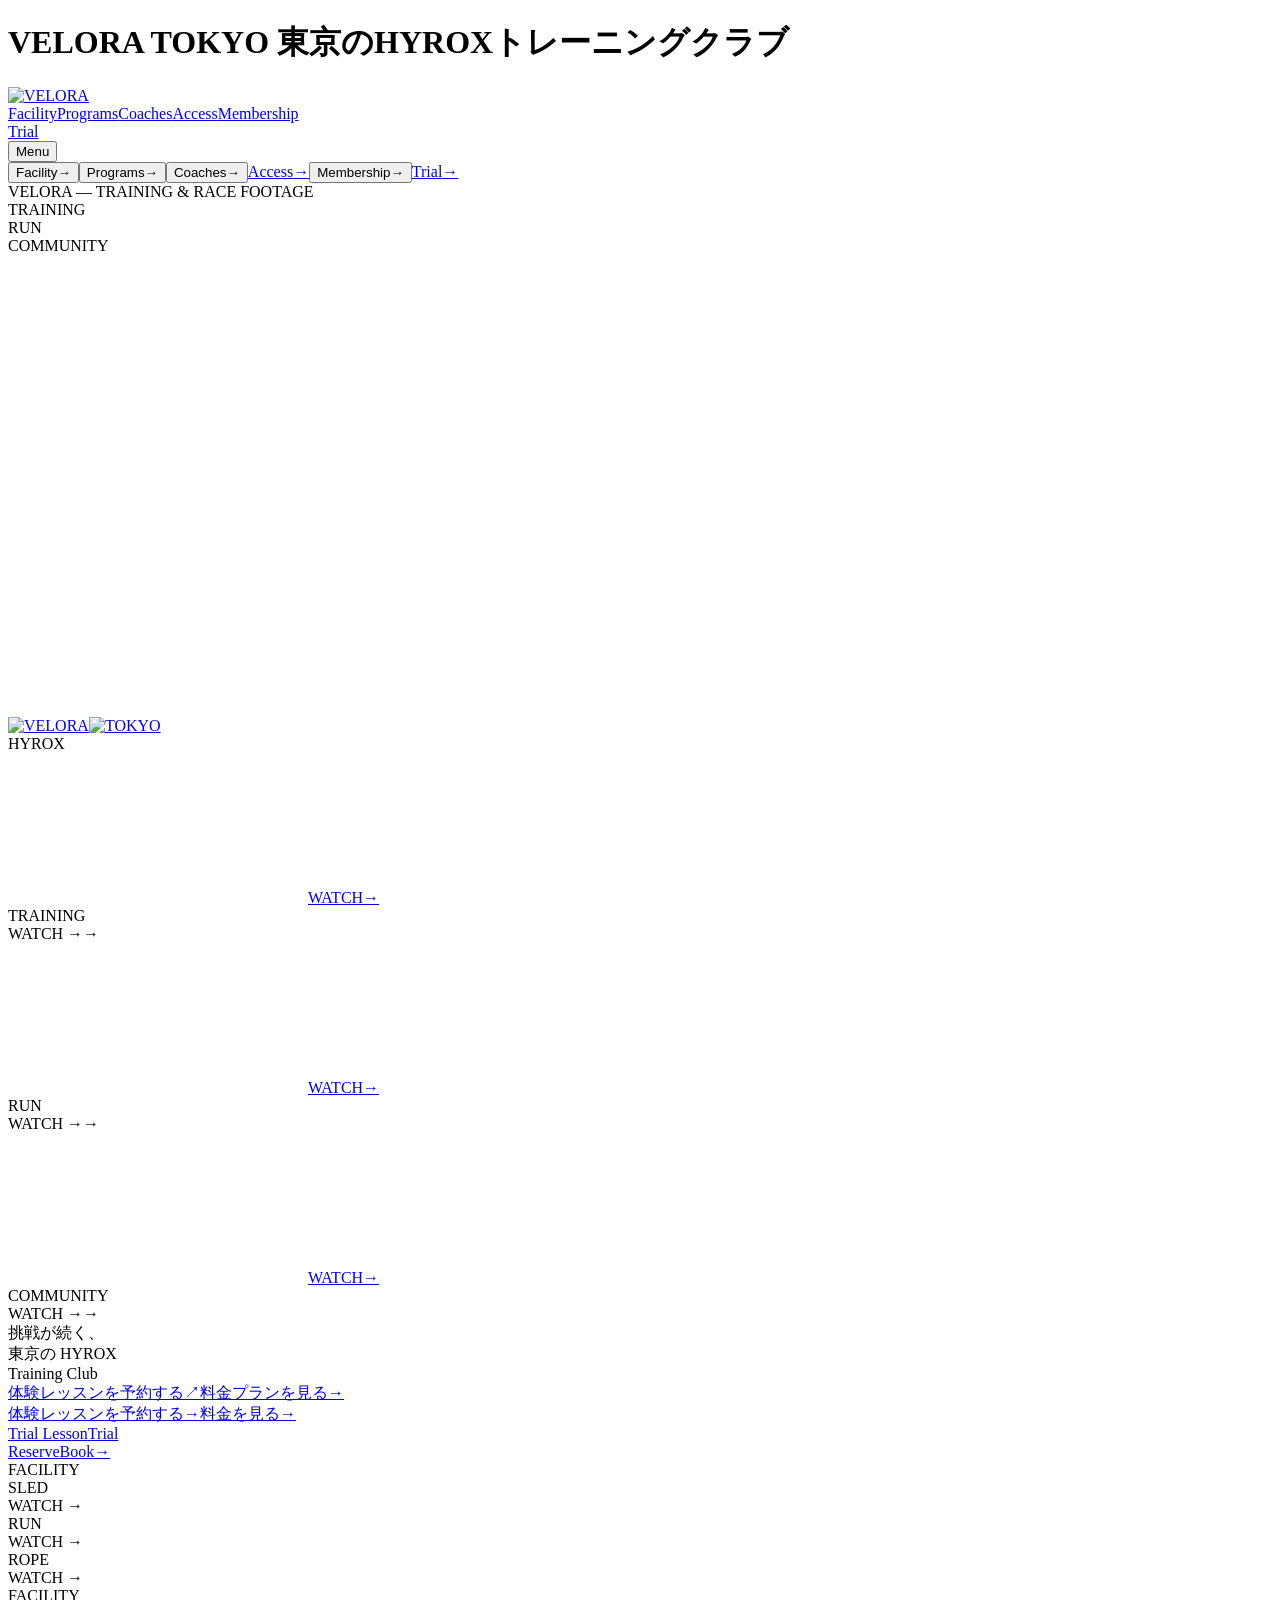
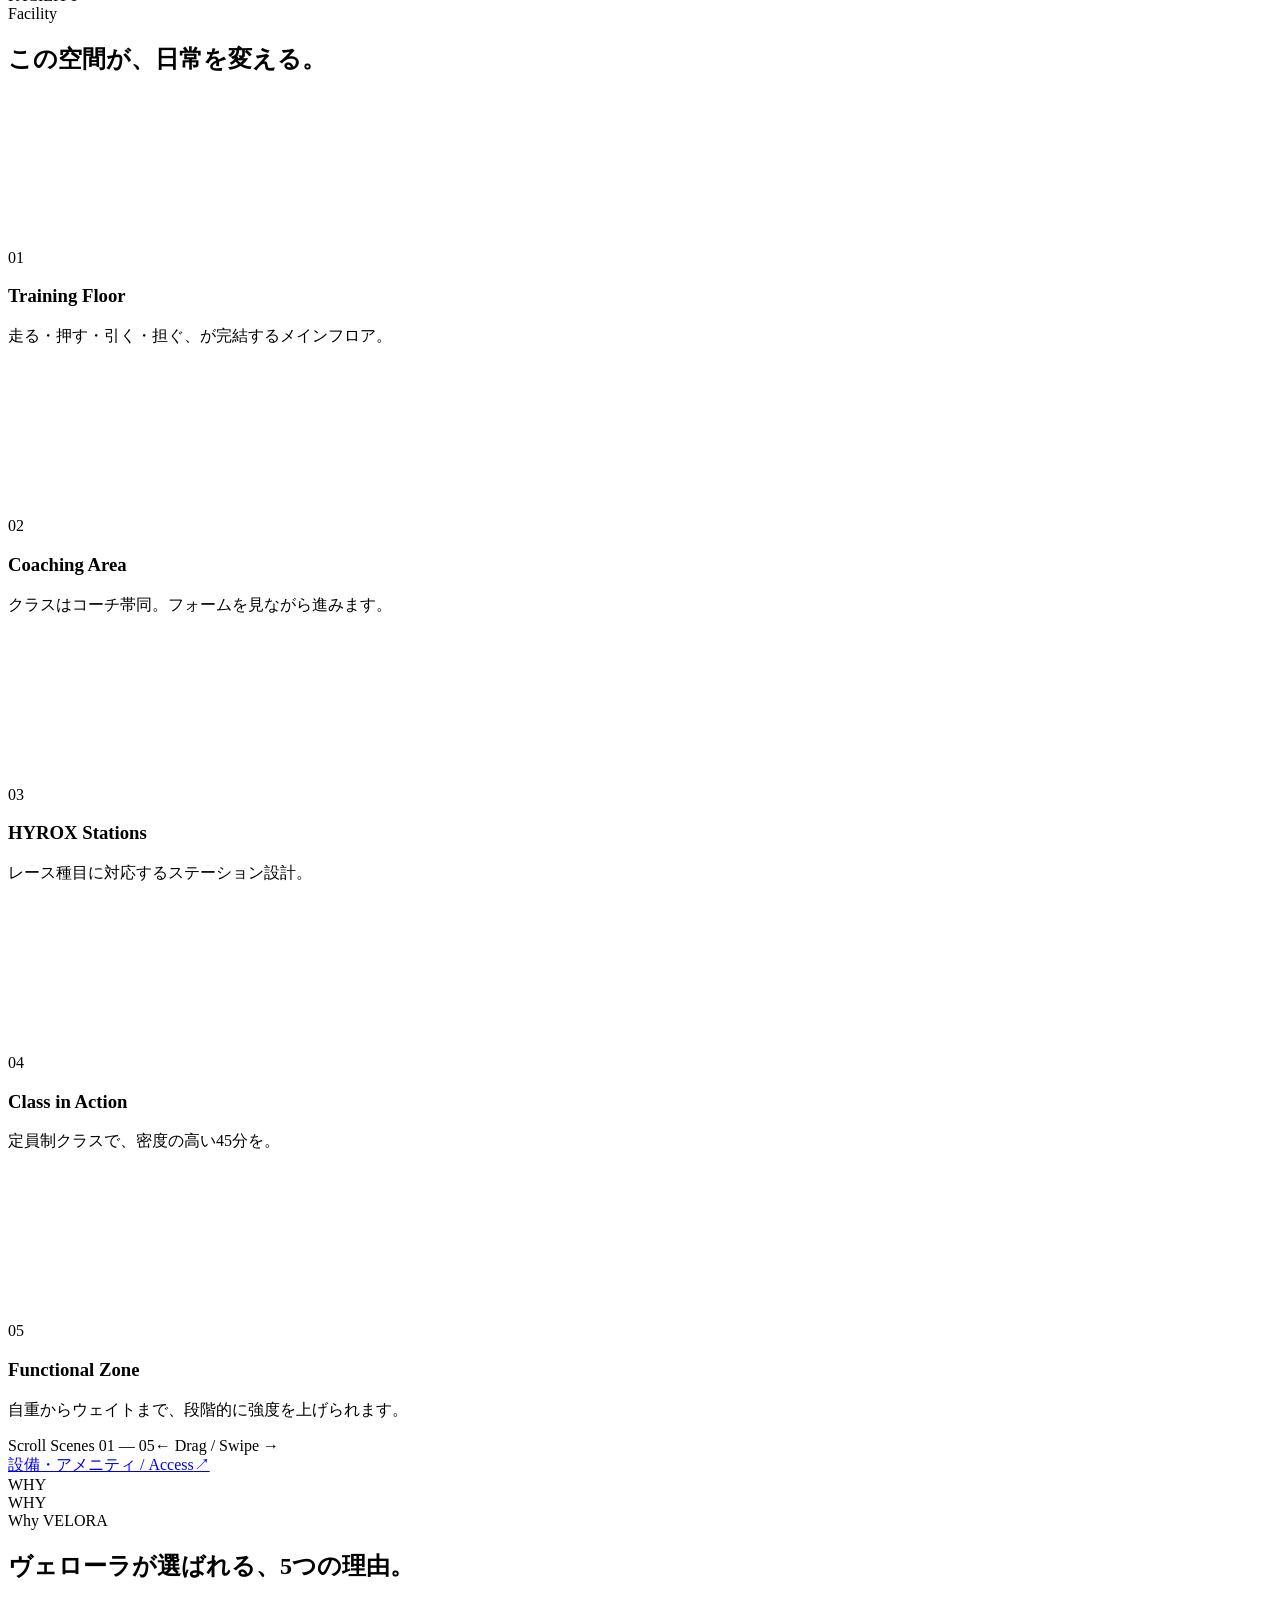
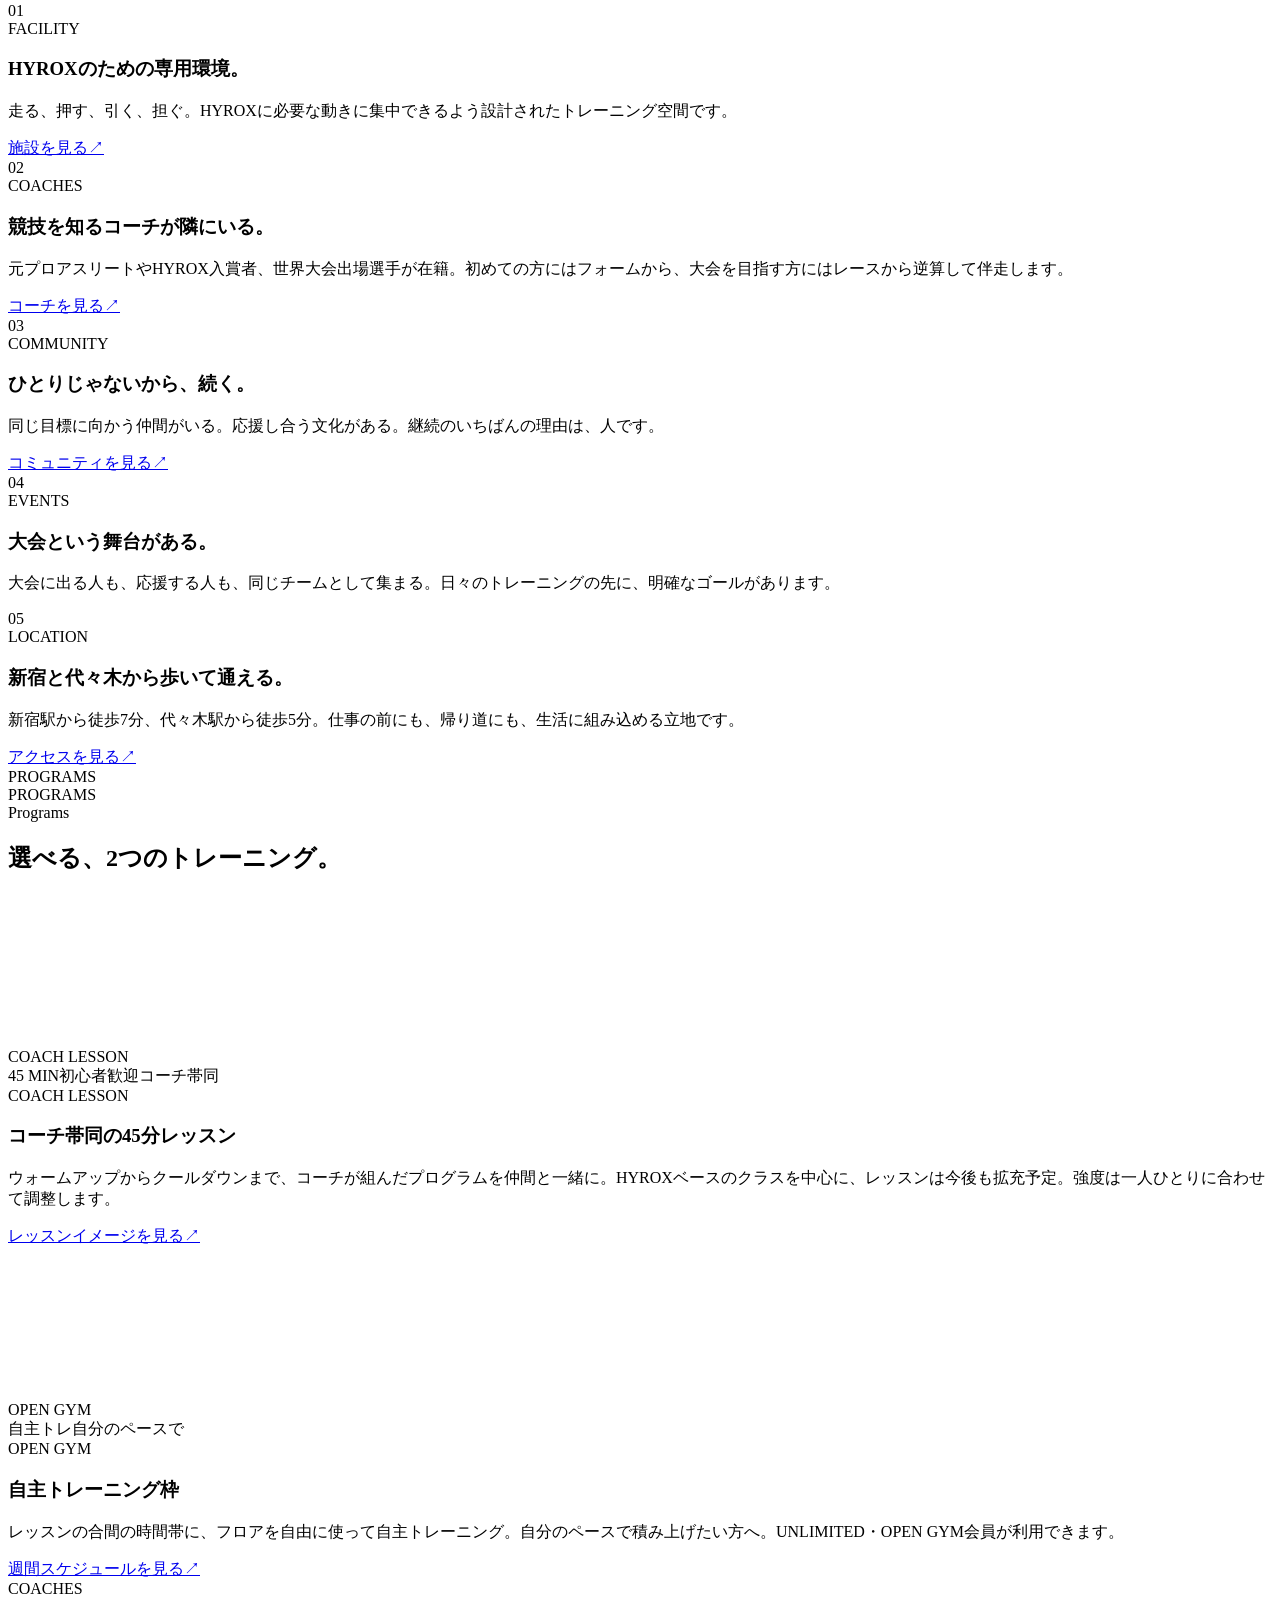
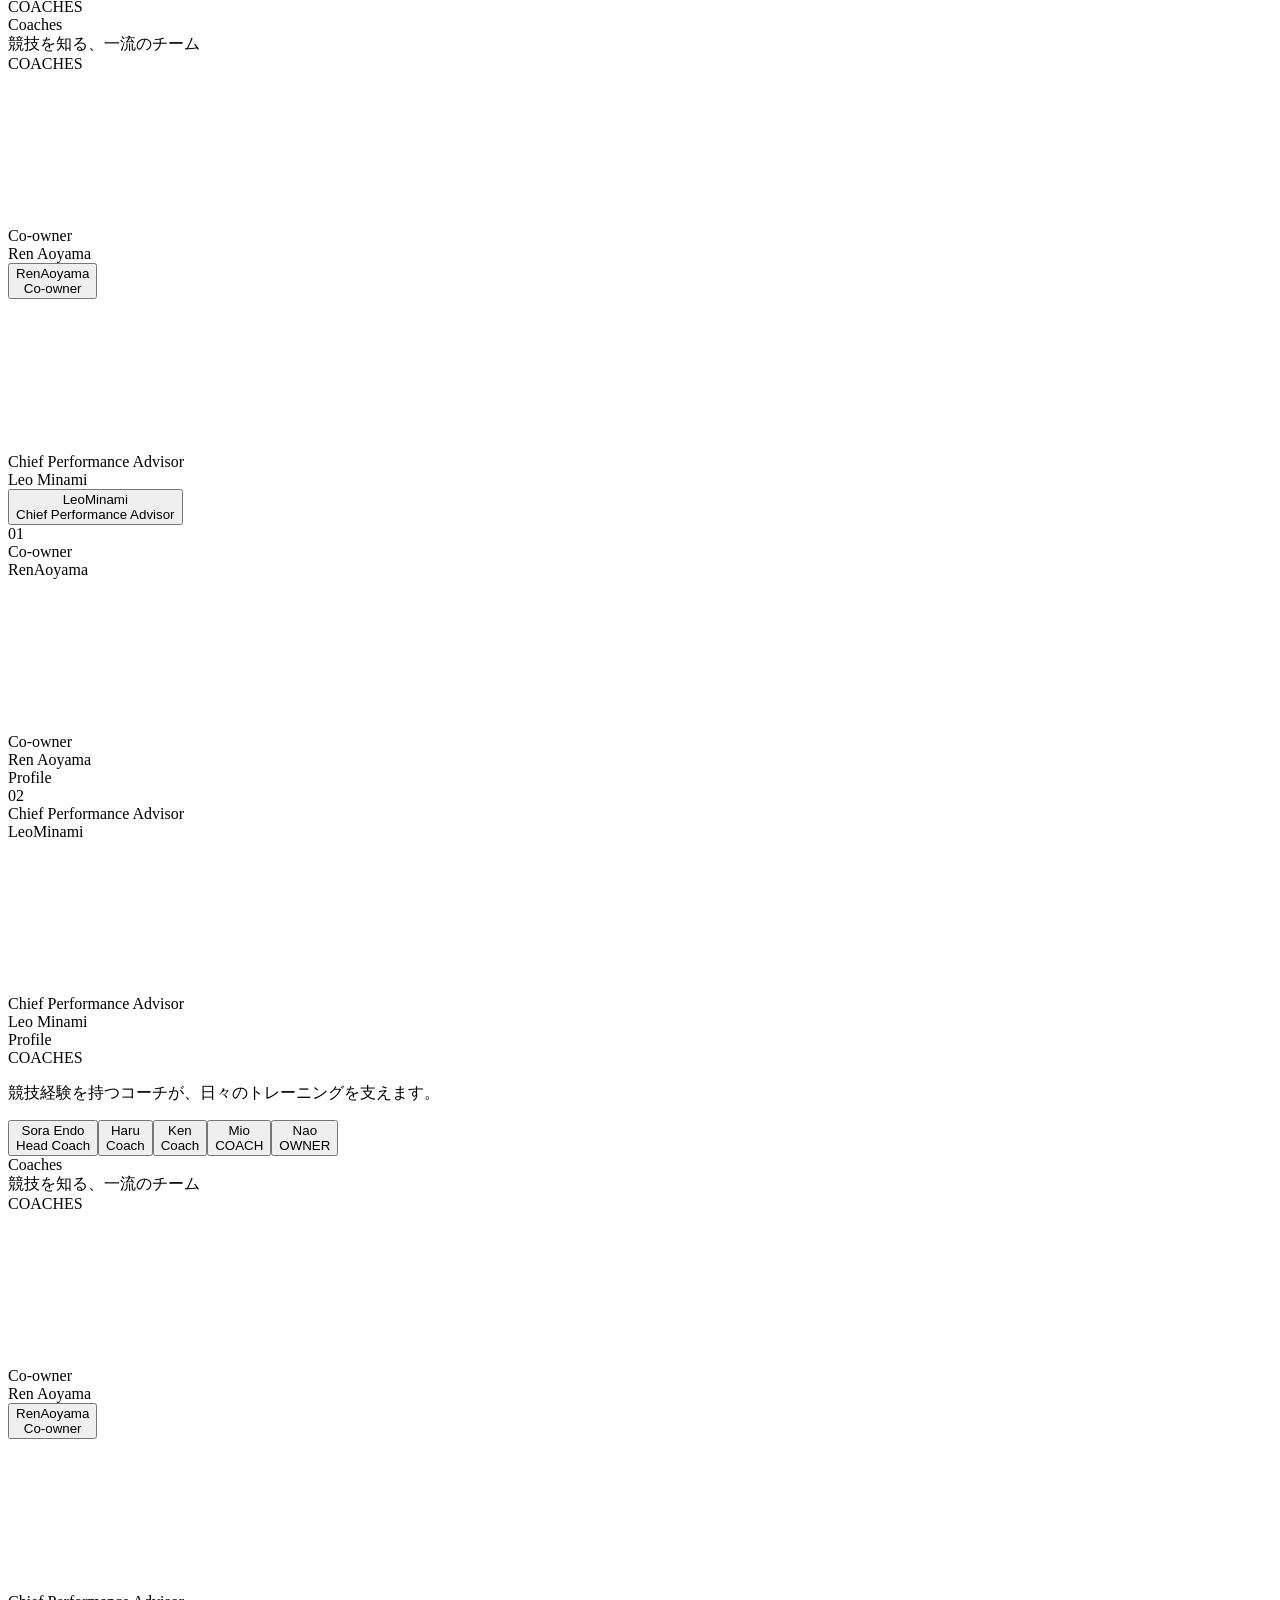
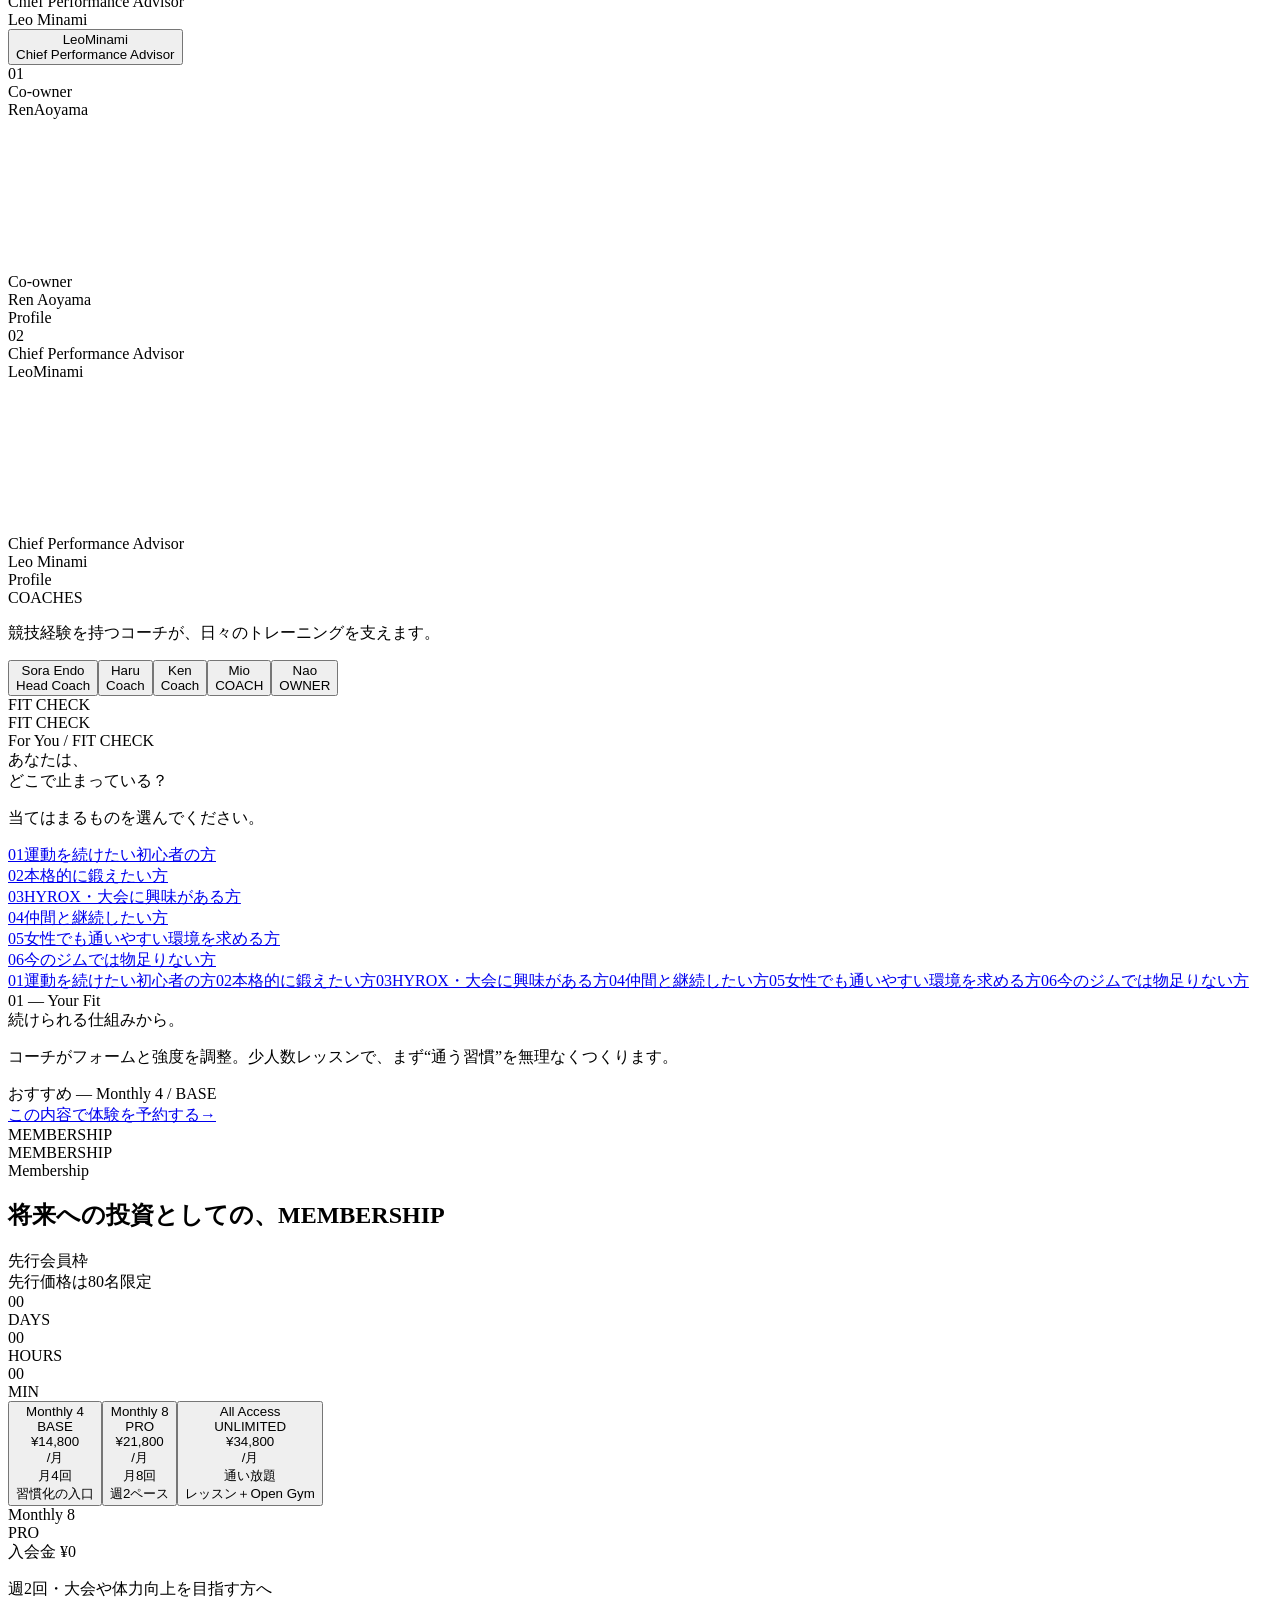
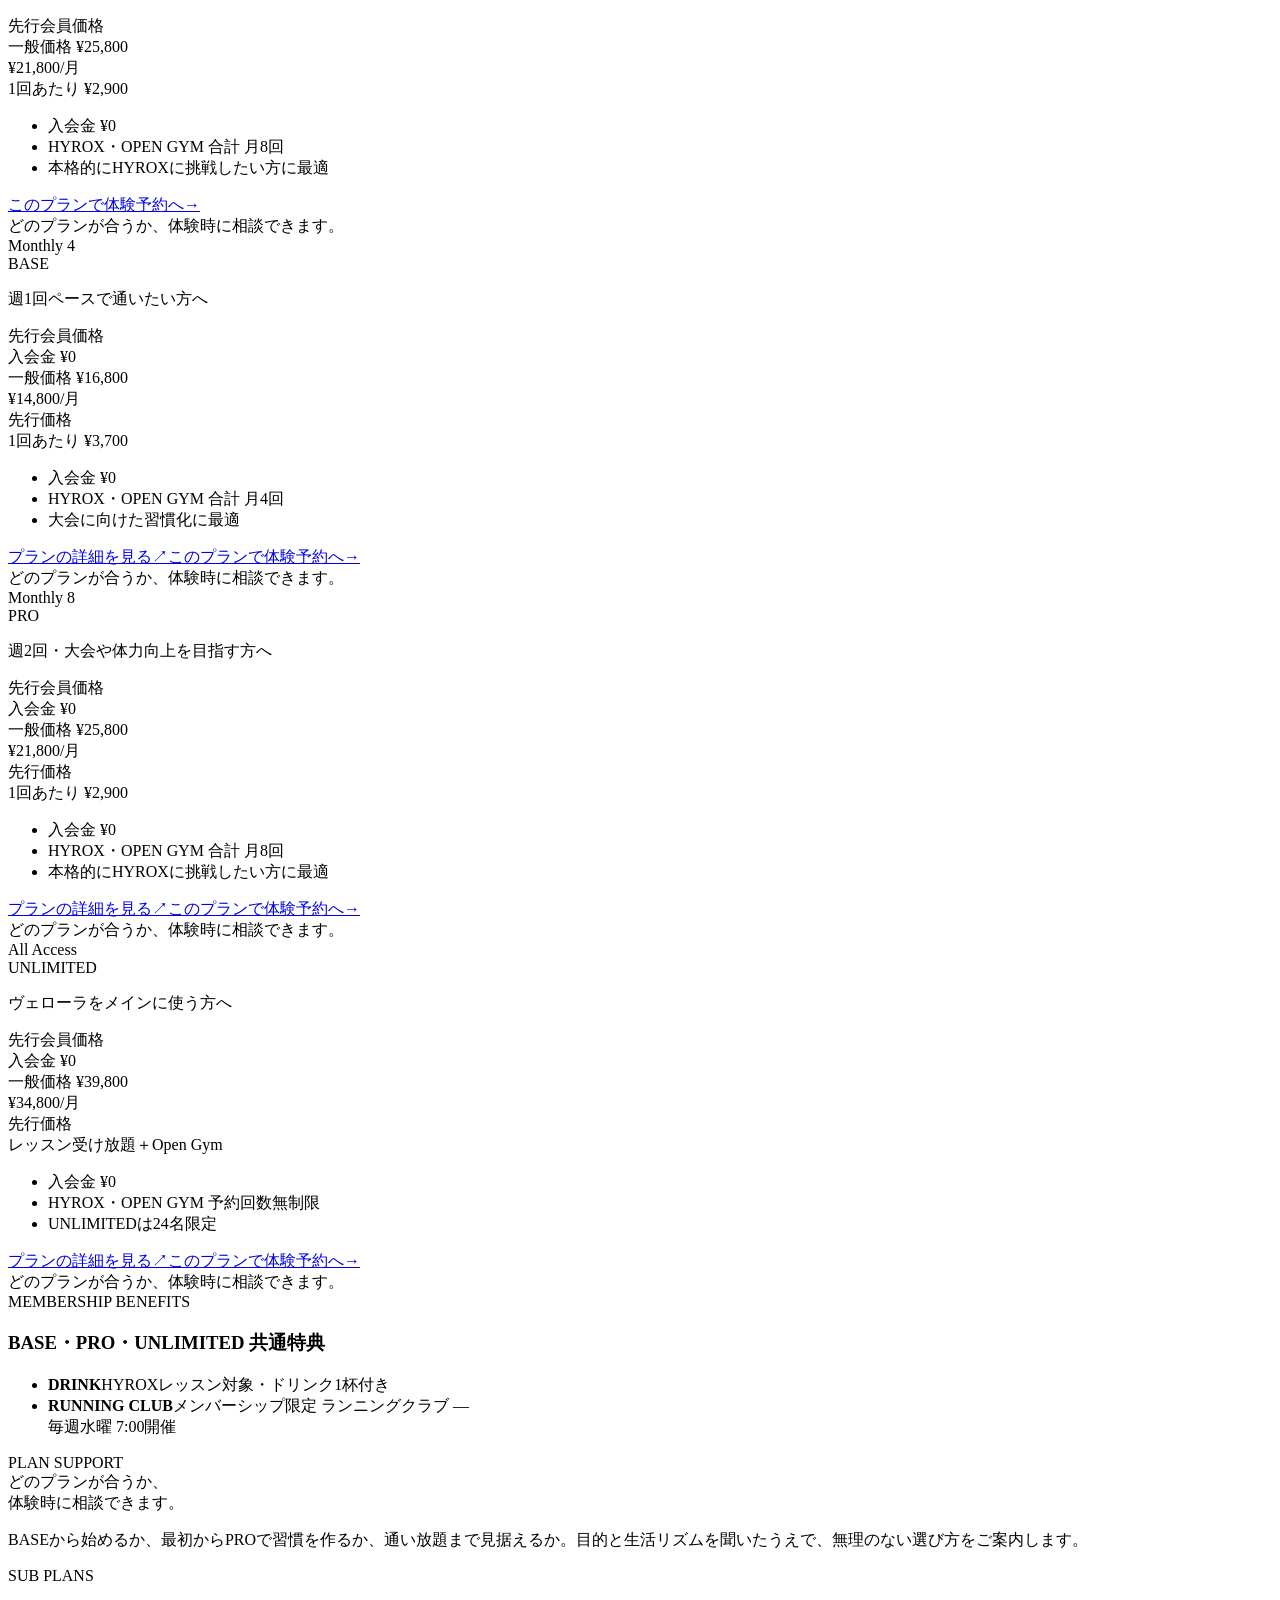
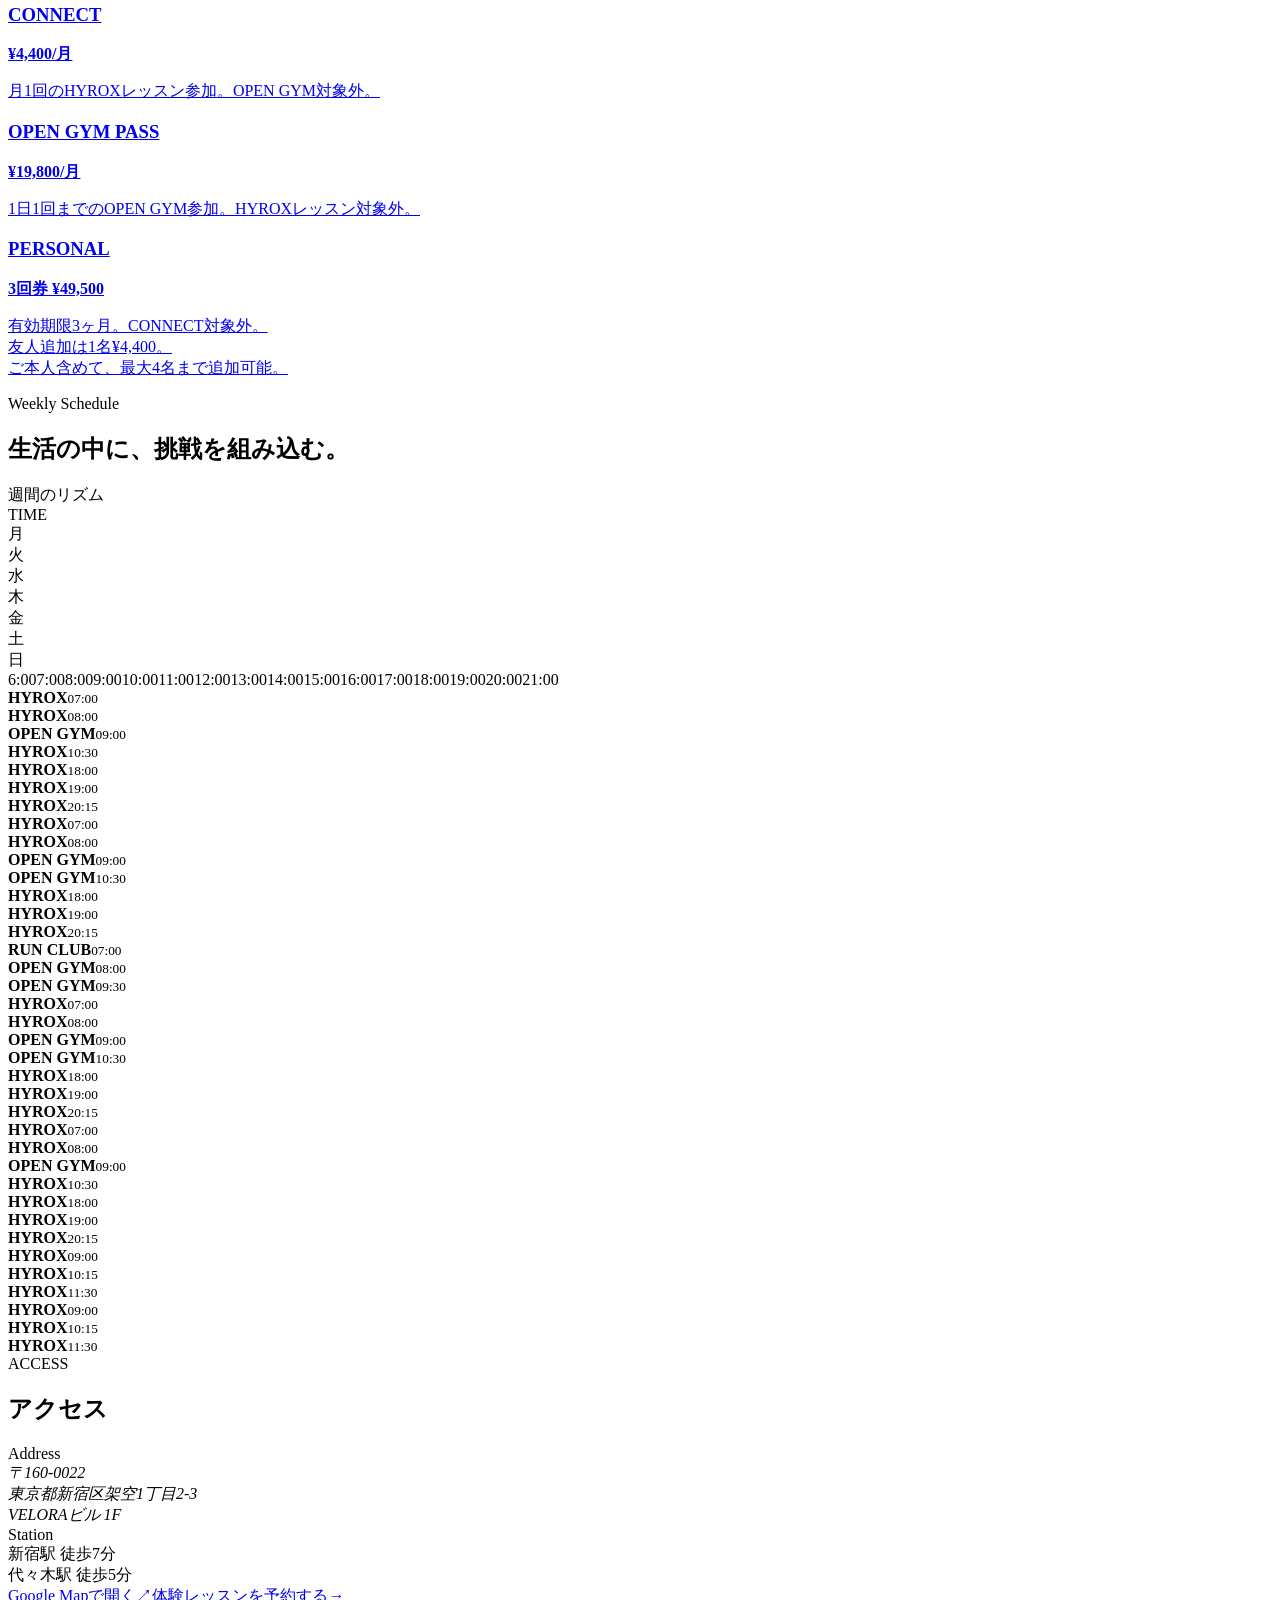
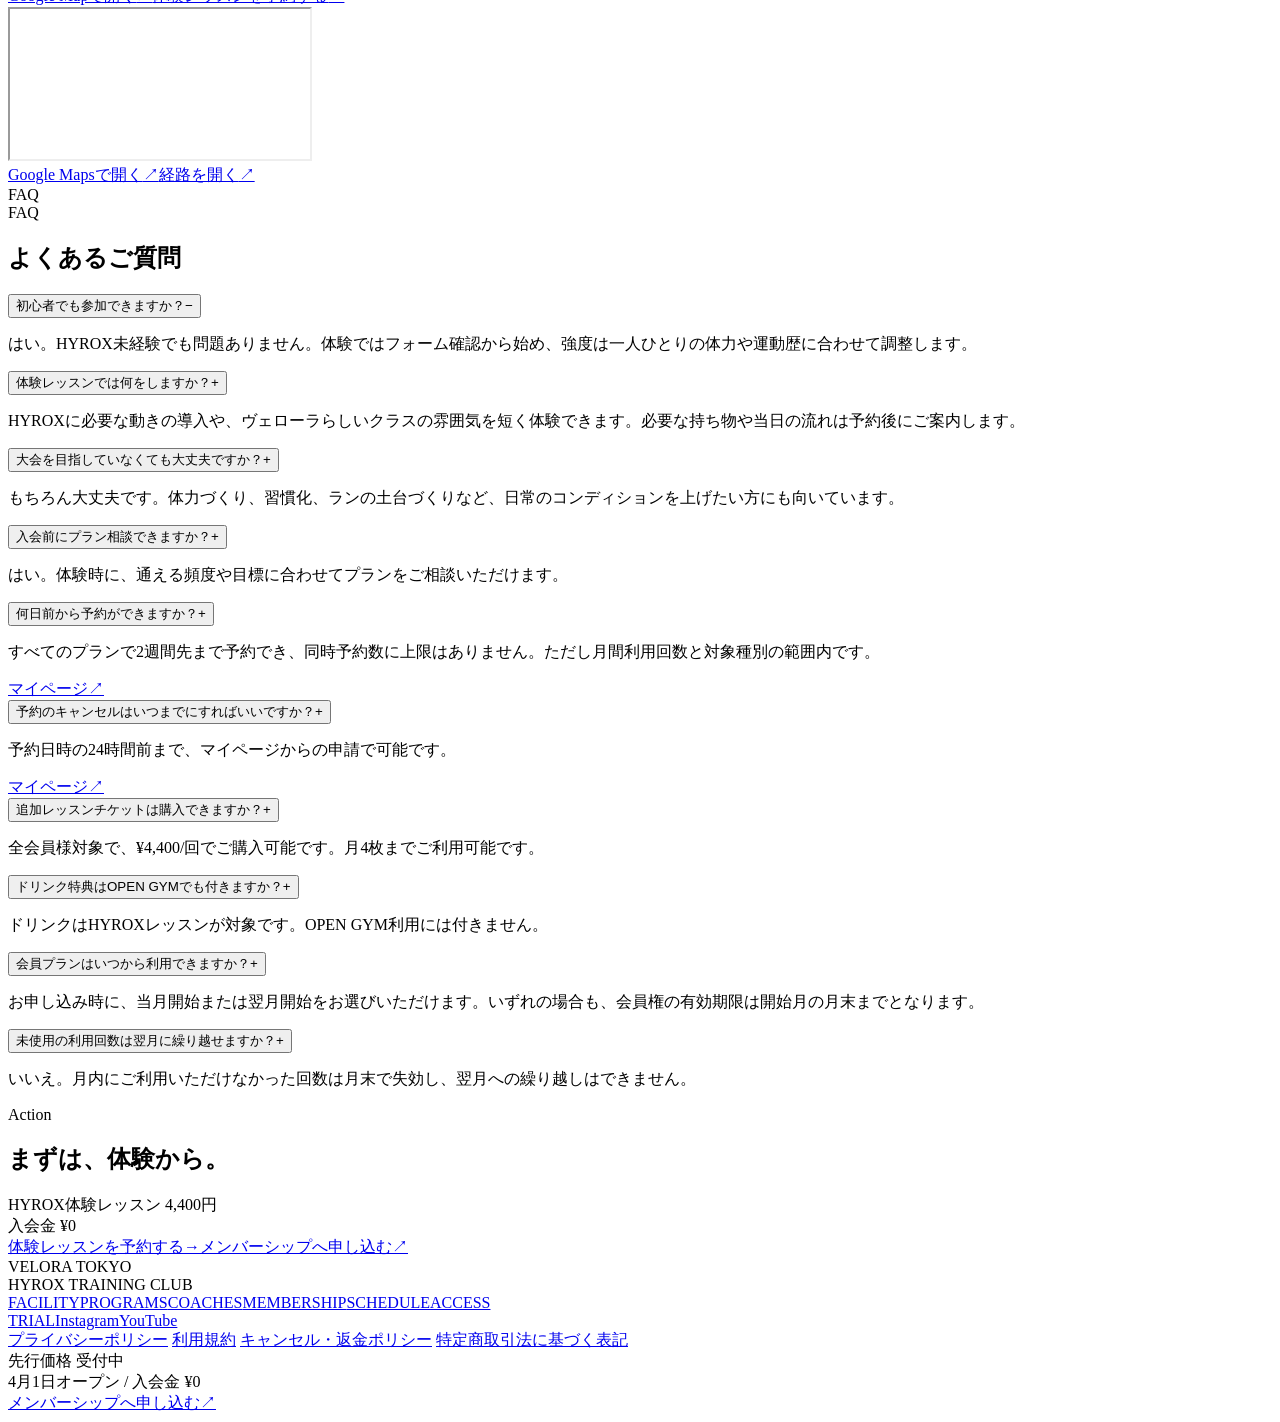
==== commit 09189657: "Rebrand the public copy as the fictional store VELORA TOKYO." ====
--- a/site/index.html
+++ b/site/index.html
@@ -1,7 +1,7 @@
-<!DOCTYPE html><html lang="ja"><head><meta charSet="utf-8"/><meta name="viewport" content="width=device-width, initial-scale=1"/><link rel="stylesheet" href="/_next/static/css/01dbb4fdab1b75e2.css" data-precedence="next"/><title>サンプル</title><meta name="description" content="サンプル"/><link rel="icon" href="/icon.svg?1bfffc2011cbf8f1" type="image/svg+xml" sizes="any"/><link rel="canonical" href="/"/><meta property="og:type" content="website"/><meta property="og:site_name" content="FITONE SHIBUYA"/><meta property="og:title" content="サンプル"/><meta property="og:description" content="サンプル"/><meta property="og:url" content="/"/><meta property="og:image" content="/posters/community.jpg?v=20260713-54"/><meta name="twitter:card" content="summary_large_image"/><link rel="stylesheet" href="/assets/production-hardening.css?v=20260826-schedule-compressed-preview-v2"/><script defer src="/assets/analytics-config.js?v=20260713-54"></script><script defer src="/assets/analytics-loader.js?v=20260713-54"></script><script defer src="/assets/production-hardening.js?v=20260926-sample-copy"></script></head><body><noscript class="production-noscript">サンプル</noscript><h1 class="production-sr-only production-seo-h1">サンプル</h1><div aria-hidden="true" class="pointer-events-none fixed inset-0 z-[120] flex items-center justify-center bg-[rgba(5,5,5,0.96)] transition-opacity duration-[350ms] ease-out opacity-0"><div class="text-center font-sans text-[clamp(1rem,2vw,1.4rem)] uppercase tracking-[0.38em] text-[#f4f0e6] transition-opacity duration-[350ms] opacity-0"></div></div><div class="font-mode-gothic"><header data-global-header="true" class="global-header pointer-events-none fixed inset-x-0 top-0 z-[90]"><div class="mx-auto flex w-full max-w-[1680px] items-center justify-between px-4 py-4 sm:px-6 lg:px-10"><a href="/#hero" class="text-[1rem] uppercase tracking-[0.18em] transition-[color,opacity,transform] duration-500 pointer-events-none translate-y-1 opacity-0 text-[var(--header-text)]" aria-label="FITONE home"><img data-p0-brand-logo="fixed" src="/assets/fitone-logo-white.png?v=20260715-53366981723509" alt="FITONE" width="1881" height="348" decoding="async"></a><div data-global-header-shell="true" class="pointer-events-auto hidden items-center gap-4 rounded-full border px-3 py-2 backdrop-blur-md transition-all duration-500 lg:flex border-[var(--header-border)] bg-[var(--header-surface)] text-[var(--header-text)] shadow-[var(--header-shadow)]"><nav aria-label="Global navigation" class="relative flex items-center gap-1"><span aria-hidden="true" class="absolute bottom-[6px] top-[6px] rounded-full transition-[left,width,opacity,background-color] duration-300 bg-[var(--header-pill)]" style="width:0;left:0;opacity:0"></span><a href="/#facility" class="relative z-10 rounded-full px-3 py-2 text-[0.72rem] uppercase tracking-[0.1em] transition-colors duration-300">Facility</a><a href="/#programs" class="relative z-10 rounded-full px-3 py-2 text-[0.72rem] uppercase tracking-[0.1em] transition-colors duration-300">Programs</a><a href="/#coaches" class="relative z-10 rounded-full px-3 py-2 text-[0.72rem] uppercase tracking-[0.1em] transition-colors duration-300">Coaches</a><a class="relative z-10 rounded-full px-3 py-2 text-[0.72rem] uppercase tracking-[0.1em] transition-colors duration-300" href="/#access">Access</a><a href="/#membership" class="relative z-10 rounded-full px-3 py-2 text-[0.72rem] uppercase tracking-[0.1em] transition-colors duration-300">Membership</a></nav><a class="rounded-full px-4 py-2 text-[0.74rem] uppercase tracking-[0.1em] transition-all duration-300 bg-[var(--header-cta-surface)] text-[var(--header-cta-text)] hover:opacity-88" href="/_ext/fitone.hacomono.jp/reserve/schedule/1/1/index.html" target="_blank" rel="noopener noreferrer">Trial</a></div><button type="button" aria-expanded="false" aria-label="Open navigation menu" class="pointer-events-auto flex min-h-[44px] items-center gap-3 rounded-full border px-4 py-3 transition-all duration-500 lg:hidden border-white/18 bg-black/18 text-white"><span class="text-[0.72rem] uppercase tracking-[0.1em]">Menu</span><span class="relative block h-4 w-4"><span class="absolute left-0 top-[3px] h-px w-4 bg-current transition-transform duration-300 "></span><span class="absolute left-0 top-[10px] h-px w-4 bg-current transition-transform duration-300 "></span></span></button></div><div class="pointer-events-none fixed inset-0 z-[89] bg-[rgba(4,4,4,0.56)] transition-opacity duration-300 lg:hidden opacity-0"></div><div class="fixed inset-x-4 top-[calc(var(--header-height)+0.4rem)] z-[95] rounded-[1.6rem] border border-white/10 bg-[linear-gradient(180deg,rgba(17,17,17,0.96),rgba(8,8,8,0.98))] p-4 pb-[calc(env(safe-area-inset-bottom,0px)+1rem)] text-white shadow-[0_24px_72px_rgba(0,0,0,0.34)] backdrop-blur-xl transition-all duration-300 lg:hidden pointer-events-none -translate-y-3 opacity-0"><nav aria-label="Mobile navigation" class="space-y-2"><button type="button" class="flex w-full items-center justify-between rounded-[1.2rem] border border-white/8 px-4 py-4 text-left text-[0.92rem] uppercase tracking-[0.1em] text-white/86 transition-colors duration-300 hover:bg-white/6"><span>Facility</span><span class="text-white/36">→</span></button><button type="button" class="flex w-full items-center justify-between rounded-[1.2rem] border border-white/8 px-4 py-4 text-left text-[0.92rem] uppercase tracking-[0.1em] text-white/86 transition-colors duration-300 hover:bg-white/6"><span>Programs</span><span class="text-white/36">→</span></button><button type="button" class="flex w-full items-center justify-between rounded-[1.2rem] border border-white/8 px-4 py-4 text-left text-[0.92rem] uppercase tracking-[0.1em] text-white/86 transition-colors duration-300 hover:bg-white/6"><span>Coaches</span><span class="text-white/36">→</span></button><a class="flex w-full items-center justify-between rounded-[1.2rem] border border-white/8 px-4 py-4 text-left text-[0.92rem] uppercase tracking-[0.1em] text-white/86 transition-colors duration-300 hover:bg-white/6" href="/#access"><span>Access</span><span class="text-white/36">→</span></a><button type="button" class="flex w-full items-center justify-between rounded-[1.2rem] border border-white/8 px-4 py-4 text-left text-[0.92rem] uppercase tracking-[0.1em] text-white/86 transition-colors duration-300 hover:bg-white/6"><span>Membership</span><span class="text-white/36">→</span></button><a class="mt-3 flex w-full items-center justify-between rounded-[1.2rem] bg-[#d4ff3f] px-4 py-4 text-[0.92rem] uppercase tracking-[0.1em] text-[#050505]" href="/_ext/fitone.hacomono.jp/reserve/schedule/1/1/index.html" target="_blank" rel="noopener noreferrer"><span>Trial</span><span aria-hidden="true">→</span></a></nav></div></header><main id="hero" class="bg-ink text-white"><div data-hero-wrapper="true" data-home-section="true" data-theme="hero" data-chapter="01" data-title="HYROX" class="chapter-surface section-surface--hero relative min-h-[100svh] lg:h-[120svh]"><div data-motion-stage="pre" class="relative h-auto lg:h-full"><section data-hero-pin="true" class="hero-grain hero-vignette relative isolate min-h-[100svh] overflow-hidden lg:sticky lg:top-0 lg:min-h-screen" aria-label="FITONE SHIBUYA hero"><div data-hero-grain-layer="true" class="hero-noise"></div><div class="absolute inset-0 bg-[radial-gradient(circle_at_22%_63%,rgba(186,214,96,0.12),transparent_16%),radial-gradient(circle_at_80%_50%,rgba(255,255,255,0.06),transparent_20%)]"></div><div data-hero-intro="true" class="pointer-events-none absolute inset-0 z-40 overflow-hidden" aria-hidden="true"><div class="absolute inset-0 bg-[linear-gradient(180deg,rgba(4,4,4,0.94),rgba(8,8,8,0.8))]"></div><div class="absolute inset-0 flex items-center justify-center"><div class="op-label overflow-hidden text-center text-[0.76rem] uppercase tracking-[0.1em] text-white/76 sm:text-[0.84rem]">FITONE — TRAINING &amp; RACE FOOTAGE</div></div><div class="absolute inset-x-0 top-[21%] flex items-center justify-center gap-6 px-6 sm:gap-10"><div data-op-tag="sled" class="overflow-hidden text-[0.7rem] uppercase tracking-[0.1em] text-white/54">TRAINING</div><div data-op-tag="run" class="overflow-hidden text-[0.7rem] uppercase tracking-[0.1em] text-white/54">RUN</div><div data-op-tag="rope" class="overflow-hidden text-[0.7rem] uppercase tracking-[0.1em] text-white/54">COMMUNITY</div></div><div class="absolute inset-0"><div data-op-cut="sled" class="op-cut absolute overflow-hidden border-y border-white/8 bg-black/56 left-0 top-[26%] h-[10vh] w-full sm:h-[11vh]  "><video data-production-lazy-video="true" data-production-src="/videos/sled.mp4?v=20260723-official-site-design-v3" webkit-playsinline preload="none" class="absolute inset-0 h-full w-full object-cover opacity-72 mix-blend-screen op-cut--sled  " poster="/posters/sled.jpg?v=20260723-official-site-design-v3" muted="" loop="" playsInline="" style="object-position:center center"></video><div class="absolute inset-0 bg-[linear-gradient(90deg,rgba(0,0,0,0.74),transparent_18%,transparent_82%,rgba(0,0,0,0.78))]"></div></div><div data-op-cut="run" class="op-cut absolute overflow-hidden border-y border-white/8 bg-black/56  left-[12vw] top-[41%] h-[11vh] w-[76vw] sm:h-[12vh] "><video data-production-lazy-video="true" data-production-src="/videos/run.mp4?v=20260713-54" webkit-playsinline preload="none" class="absolute inset-0 h-full w-full object-cover opacity-72 mix-blend-screen  op-cut--run " poster="/posters/run.jpg?v=20260713-54" muted="" loop="" playsInline="" style="object-position:center top"></video><div class="absolute inset-0 bg-[linear-gradient(90deg,rgba(0,0,0,0.74),transparent_18%,transparent_82%,rgba(0,0,0,0.78))]"></div></div><div data-op-cut="rope" class="op-cut absolute overflow-hidden border-y border-white/8 bg-black/56   left-0 top-[61%] h-[9vh] w-full sm:h-[10vh]"><video data-production-lazy-video="true" data-production-src="/videos/rope.mp4?v=20260723-official-site-design-v3" webkit-playsinline preload="none" class="absolute inset-0 h-full w-full object-cover opacity-72 mix-blend-screen   op-cut--rope" poster="/posters/rope.jpg?v=20260723-official-site-design-v3" muted="" loop="" playsInline="" style="object-position:center center"></video><div class="absolute inset-0 bg-[linear-gradient(90deg,rgba(0,0,0,0.74),transparent_18%,transparent_82%,rgba(0,0,0,0.78))]"></div></div></div></div><header class="absolute inset-x-0 top-0 z-30"><div class="mx-auto flex w-full max-w-[1680px] items-start justify-between px-4 pb-4 pt-5 sm:px-6 lg:px-10 lg:pt-8"><a href="/#hero" aria-label="FITONE SHIBUYA home" data-hero-logo="true" class="group"><span data-p0-brand-lockup="hero"><img data-p0-brand-logo="hero-fitone" src="/assets/fitone-logo-white.png?v=20260715-53366981723509" alt="FITONE" width="1881" height="348" decoding="async" fetchpriority="high"><img data-p0-brand-logo="hero-shibuya" src="/assets/shibuya-logo-white.png?v=20260715-53366981723509" alt="SHIBUYA" width="2368" height="380" decoding="async" fetchpriority="high"></span></a><div data-hero-nav="true" class="hidden"></div><div data-hero-menu="true" class="hidden"></div></div></header><div data-hero-bg="true" aria-hidden="true" class="hero-bg-text pointer-events-none absolute inset-x-0 top-[11vh] z-10 overflow-hidden px-2 opacity-40 sm:px-4 lg:top-[11.5vh] lg:px-6"><div data-hero-bg-inner="true" class="select-none whitespace-nowrap text-center font-sans text-[25vw] font-semibold uppercase leading-none tracking-[-0.07em] text-[#f4f0e6] sm:text-[24vw]">HYROX</div></div><div class="relative z-20 mx-auto min-h-screen w-full max-w-[1680px] px-4 pb-[calc(env(safe-area-inset-bottom,0px)+1rem)] pt-24 sm:px-6 lg:px-10 lg:pb-10 lg:pt-8"><div class="flex min-h-[55svh] items-center justify-center pb-16 pt-6 sm:min-h-[58svh] lg:min-h-screen lg:pb-16"><div data-p0-hero-card-grid="true" class="relative z-20 mx-auto flex w-full max-w-[1080px] items-start justify-center pt-6 sm:pt-10 lg:flex-row lg:items-end lg:gap-0 lg:pt-20"><article data-hero-card="true" data-card-scope="hero" data-card-index="0" data-card-label="TRAINING" class="hero-card hero-video-card group relative isolate overflow-hidden border border-white/10 bg-black/70 shadow-card backdrop-blur-[2px] transition-[transform,filter,opacity] duration-700 ease-hero hover:-translate-y-1 aspect-[9/16] sm:max-w-[10.5rem] lg:h-[29rem] lg:w-[18rem] lg:max-w-none xl:h-[33rem] xl:w-[20rem] w-[29vw] max-w-[8rem] translate-x-[7vw] translate-y-5 lg:translate-x-10 lg:translate-y-16"><div class="absolute inset-0 bg-gradient-to-b from-black/18 via-black/35 to-black/72" style="background-image:radial-gradient(circle at 50% 80%, rgba(255,255,255,0.10), transparent 42%)"></div><div class="absolute inset-0 bg-gradient-to-b from-white/10 via-white/5 to-transparent"></div><div class="absolute inset-0 bg-[linear-gradient(180deg,rgba(255,255,255,0.03),transparent_30%,rgba(0,0,0,0.5)_100%)]"></div><div class="absolute inset-0"><div class="absolute inset-0 bg-[radial-gradient(circle_at_50%_20%,rgba(255,255,255,0.18),transparent_20%),linear-gradient(180deg,rgba(28,28,28,0.4),rgba(10,10,10,0.9))]"></div><div class="absolute inset-0 opacity-60"><div class="absolute left-1/2 top-[12%] h-[36%] w-[36%] -translate-x-1/2 rounded-full border border-white/12 blur-[1px]"></div><div class="absolute bottom-[9%] left-1/2 h-[28%] w-[42%] -translate-x-1/2 rounded-[45%] border border-white/10"></div></div></div><video webkit-playsinline preload="none" class="absolute inset-0 h-full w-full object-cover transition-[opacity,filter] duration-700 ease-hero group-hover:brightness-110" style="object-position:center center;opacity:0" data-production-src="/videos/sled.mp4?v=20260723-official-site-design-v3" poster="/posters/sled.jpg?v=20260723-official-site-design-v3" muted="" loop="" playsInline="" aria-label="TRAINING preview video"></video><a class="production-video-static-fallback" href="/videos/sled.mp4" aria-label="サンプル"><span>WATCH</span><span aria-hidden="true">→</span></a><div class="relative z-10 flex h-full flex-col justify-between p-5 sm:p-6"><div data-card-label-ui="true"><div class="text-[0.95rem] uppercase tracking-[0.1em] text-white/95">TRAINING</div><div class="mt-3 h-px w-5 bg-white/75"></div></div><div data-card-watch-ui="true" class="text-[0.84rem] uppercase tracking-[0.1em] text-white/92">WATCH →<span class="ml-2 text-white/50">→</span></div></div></article><article data-hero-card="true" data-card-scope="hero" data-card-index="1" data-card-label="RUN" class="hero-card hero-video-card group relative isolate overflow-hidden border border-white/10 bg-black/70 shadow-card backdrop-blur-[2px] transition-[transform,filter,opacity] duration-700 ease-hero hover:-translate-y-1 aspect-[9/16] sm:max-w-[10.5rem] lg:h-[29rem] lg:w-[18rem] lg:max-w-none xl:h-[33rem] xl:w-[20rem] z-10 w-[34vw] max-w-[9.5rem] -mx-[3vw] -translate-y-3 lg:-mx-6 lg:-translate-y-10"><div class="absolute inset-0 bg-gradient-to-b from-black/18 via-black/35 to-black/72" style="background-image:radial-gradient(circle at 50% 28%, rgba(255,255,255,0.16), transparent 38%)"></div><div class="absolute inset-0 bg-gradient-to-b from-white/15 via-white/6 to-transparent"></div><div class="absolute inset-0 bg-[linear-gradient(180deg,rgba(255,255,255,0.03),transparent_30%,rgba(0,0,0,0.5)_100%)]"></div><div class="absolute inset-0"><div class="absolute inset-0 bg-[radial-gradient(circle_at_50%_20%,rgba(255,255,255,0.18),transparent_20%),linear-gradient(180deg,rgba(28,28,28,0.4),rgba(10,10,10,0.9))]"></div><div class="absolute inset-0 opacity-60"><div class="absolute left-1/2 top-[12%] h-[36%] w-[36%] -translate-x-1/2 rounded-full border border-white/12 blur-[1px]"></div><div class="absolute bottom-[9%] left-1/2 h-[28%] w-[42%] -translate-x-1/2 rounded-[45%] border border-white/10"></div></div></div><video webkit-playsinline preload="none" class="absolute inset-0 h-full w-full object-cover transition-[opacity,filter] duration-700 ease-hero group-hover:brightness-110" style="object-position:center top;opacity:0" data-production-src="/videos/run.mp4?v=20260713-54" poster="/posters/run.jpg?v=20260713-54" muted="" loop="" playsInline="" aria-label="RUN preview video"></video><a class="production-video-static-fallback" href="/videos/run.mp4" aria-label="サンプル"><span>WATCH</span><span aria-hidden="true">→</span></a><div class="relative z-10 flex h-full flex-col justify-between p-5 sm:p-6"><div data-card-label-ui="true"><div class="text-[0.95rem] uppercase tracking-[0.1em] text-white/95">RUN</div><div class="mt-3 h-px w-5 bg-white/75"></div></div><div data-card-watch-ui="true" class="text-[0.84rem] uppercase tracking-[0.1em] text-white/92">WATCH →<span class="ml-2 text-white/50">→</span></div></div></article><article data-hero-card="true" data-card-scope="hero" data-card-index="2" data-card-label="COMMUNITY" class="hero-card hero-video-card group relative isolate overflow-hidden border border-white/10 bg-black/70 shadow-card backdrop-blur-[2px] transition-[transform,filter,opacity] duration-700 ease-hero hover:-translate-y-1 aspect-[9/16] sm:max-w-[10.5rem] lg:h-[29rem] lg:w-[18rem] lg:max-w-none xl:h-[33rem] xl:w-[20rem] w-[29vw] max-w-[8rem] -translate-x-[7vw] translate-y-6 lg:-translate-x-12 lg:translate-y-14"><div class="absolute inset-0 bg-gradient-to-b from-black/18 via-black/35 to-black/72" style="background-image:radial-gradient(circle at 50% 38%, rgba(255,255,255,0.12), transparent 32%)"></div><div class="absolute inset-0 bg-gradient-to-b from-white/8 via-white/4 to-transparent"></div><div class="absolute inset-0 bg-[linear-gradient(180deg,rgba(255,255,255,0.03),transparent_30%,rgba(0,0,0,0.5)_100%)]"></div><div class="absolute inset-0"><div class="absolute inset-0 bg-[radial-gradient(circle_at_50%_20%,rgba(255,255,255,0.18),transparent_20%),linear-gradient(180deg,rgba(28,28,28,0.4),rgba(10,10,10,0.9))]"></div><div class="absolute inset-0 opacity-60"><div class="absolute left-1/2 top-[12%] h-[36%] w-[36%] -translate-x-1/2 rounded-full border border-white/12 blur-[1px]"></div><div class="absolute bottom-[9%] left-1/2 h-[28%] w-[42%] -translate-x-1/2 rounded-[45%] border border-white/10"></div></div></div><video webkit-playsinline preload="none" class="absolute inset-0 h-full w-full object-cover transition-[opacity,filter] duration-700 ease-hero group-hover:brightness-110" style="object-position:center center;opacity:0" data-production-src="/videos/rope.mp4?v=20260723-official-site-design-v3" poster="/posters/rope.jpg?v=20260723-official-site-design-v3" muted="" loop="" playsInline="" aria-label="COMMUNITY preview video"></video><a class="production-video-static-fallback" href="/videos/rope.mp4" aria-label="サンプル"><span>WATCH</span><span aria-hidden="true">→</span></a><div class="relative z-10 flex h-full flex-col justify-between p-5 sm:p-6"><div data-card-label-ui="true"><div class="text-[0.95rem] uppercase tracking-[0.1em] text-white/95">COMMUNITY</div><div class="mt-3 h-px w-5 bg-white/75"></div></div><div data-card-watch-ui="true" class="text-[0.84rem] uppercase tracking-[0.1em] text-white/92">WATCH →<span class="ml-2 text-white/50">→</span></div></div></article></div></div><div class="pointer-events-none absolute inset-x-4 bottom-[max(1rem,env(safe-area-inset-bottom,0px))] grid items-end gap-6 sm:inset-x-6 sm:bottom-[max(1.25rem,env(safe-area-inset-bottom,0px))] lg:inset-x-10 lg:bottom-14 lg:grid-cols-[1fr_auto] lg:gap-10"><div data-hero-copy="true" class="pointer-events-auto relative z-20 max-w-[1080px] pb-[calc(env(safe-area-inset-bottom,0px)+0.5rem)]"><div class="mb-2 overflow-hidden text-[clamp(1rem,1.9vw,2.1rem)] font-medium tracking-[0.01em] text-white/95"><div data-copy-mask="true" class="hero-copy-line">サンプル</div></div><div class="mb-2 overflow-hidden font-serif text-[clamp(2.2rem,6.4vw,6.5rem)] font-normal leading-[1.0] tracking-[-0.03em] text-[#f4f0e6]"><div data-copy-mask="true" class="hero-copy-line">サンプル</div></div><div class="overflow-hidden font-serif text-[clamp(2.7rem,7.8vw,8.1rem)] font-normal leading-[1.0] tracking-[-0.03em] text-[#f4f0e6]"><div data-copy-mask="true" class="hero-copy-line">Training Club</div></div><div class="mt-7 hidden flex-wrap items-center gap-6 text-[0.86rem] uppercase tracking-[0.1em] text-white/74 lg:flex"><a aria-label="サンプル" class="inline-flex items-center gap-3 transition-colors duration-300 hover:text-white" href="/_ext/fitone.hacomono.jp/reserve/schedule/1/1/index.html" target="_blank" rel="noopener noreferrer"><span class="relative inline-block after:absolute after:bottom-[-0.22rem] after:left-0 after:h-px after:w-full after:bg-current after:content-[&#x27;&#x27;]">サンプル</span><span aria-hidden="true">↗</span></a><a href="/#membership" aria-label="サンプル" class="inline-flex items-center gap-3 transition-colors duration-300 hover:text-white"><span class="relative inline-block after:absolute after:bottom-[-0.22rem] after:left-0 after:h-px after:w-full after:bg-current after:content-[&#x27;&#x27;]">サンプル</span><span aria-hidden="true">→</span></a></div><div class="mt-6 grid gap-3 lg:hidden"><a aria-label="サンプル" class="inline-flex min-h-[3.5rem] items-center justify-between rounded-full bg-[#d4ff3f] px-5 py-4 text-[0.92rem] tracking-[0.08em] text-[#050505]" href="/_ext/fitone.hacomono.jp/reserve/schedule/1/1/index.html" target="_blank" rel="noopener noreferrer"><span>サンプル</span><span aria-hidden="true">→</span></a><a href="/#membership" aria-label="サンプル" class="inline-flex min-h-[3.5rem] items-center justify-between rounded-full border border-white/12 bg-white/6 px-5 py-4 text-[0.92rem] tracking-[0.08em] text-white/88 backdrop-blur-sm"><span>サンプル</span><span aria-hidden="true">→</span></a></div></div><div data-hero-cta="true" class="hero-cta pointer-events-auto relative z-20 hidden w-full justify-stretch lg:flex lg:w-auto lg:justify-end lg:-translate-y-6 lg:pb-4"><a aria-label="Start your FITONE SHIBUYA trial" class="group relative flex min-h-[4.5rem] w-full shrink-0 items-center justify-between rounded-full border border-black/10 bg-[radial-gradient(circle_at_32%_28%,rgba(255,255,255,0.18),transparent_34%),linear-gradient(180deg,#dbff43_0%,#cff229_100%)] px-5 py-4 text-black shadow-[0_18px_56px_rgba(185,225,45,0.18)] transition-[transform,box-shadow,filter] duration-500 ease-hero hover:scale-[1.01] hover:shadow-[0_24px_72px_rgba(185,225,45,0.24)] focus-visible:outline-none focus-visible:ring-2 focus-visible:ring-white focus-visible:ring-offset-2 focus-visible:ring-offset-black sm:min-h-[4.8rem] lg:h-[9.75rem] lg:w-[9.75rem] lg:flex-col lg:items-center lg:justify-center lg:px-4 lg:py-4 lg:hover:scale-[1.035]" href="/_ext/fitone.hacomono.jp/reserve/schedule/1/1/index.html" target="_blank" rel="noopener noreferrer"><div class="min-w-0 lg:flex lg:flex-col lg:items-center"><span class="text-left text-[0.52rem] uppercase tracking-[0.1em] text-black/62 sm:text-[0.56rem] lg:text-center">Trial Lesson</span><span class="mt-1 block text-left text-[1.55rem] font-medium leading-[0.9] tracking-[-0.03em] sm:text-[1.7rem] lg:mt-3 lg:text-center lg:text-[2.2rem]">Trial</span></div><span class="ml-4 flex items-center gap-2 text-[0.7rem] uppercase tracking-[0.1em] text-black/72 sm:text-[0.76rem] lg:ml-0 lg:mt-3"><span class="hidden lg:inline">Reserve</span><span class="inline lg:hidden">Book</span><span class="flex h-8 w-8 items-center justify-center rounded-full border border-black/24 transition-transform duration-500 ease-hero group-hover:translate-x-1 lg:h-7 lg:w-7"><span aria-hidden="true" class="text-[0.8rem]">→</span></span></span></a></div></div></div><div data-manifest-preview="true" class="pointer-events-none absolute inset-x-4 bottom-8 z-20 sm:inset-x-6 lg:inset-x-10 lg:bottom-10"><div class="mx-auto max-w-[1680px]"><div class="absolute inset-x-[-3%] bottom-[16%] overflow-hidden"><div data-manifest-preview-word="true" class="manifest-bg-word text-center font-sans text-[26vw] font-semibold uppercase leading-none tracking-[-0.08em] text-white/[0.12] lg:text-[18vw]">FACILITY</div></div><div class="ml-auto hidden max-w-[44rem] gap-4 lg:flex"><div data-manifest-preview-card="true" class="manifest-residual-card h-[15rem] w-[9.5rem] shrink-0 border border-white/10 bg-[linear-gradient(180deg,rgba(255,255,255,0.06),rgba(0,0,0,0.5))] backdrop-blur-[2px]"><div class="flex h-full flex-col justify-between p-5"><div class="text-[0.88rem] uppercase tracking-[0.1em] text-white/78">SLED</div><div class="text-[0.78rem] uppercase tracking-[0.1em] text-white/38">WATCH →</div></div></div><div data-manifest-preview-card="true" class="manifest-residual-card h-[15rem] w-[9.5rem] shrink-0 border border-white/10 bg-[linear-gradient(180deg,rgba(255,255,255,0.06),rgba(0,0,0,0.5))] backdrop-blur-[2px]"><div class="flex h-full flex-col justify-between p-5"><div class="text-[0.88rem] uppercase tracking-[0.1em] text-white/78">RUN</div><div class="text-[0.78rem] uppercase tracking-[0.1em] text-white/38">WATCH →</div></div></div><div data-manifest-preview-card="true" class="manifest-residual-card h-[15rem] w-[9.5rem] shrink-0 border border-white/10 bg-[linear-gradient(180deg,rgba(255,255,255,0.06),rgba(0,0,0,0.5))] backdrop-blur-[2px]"><div class="flex h-full flex-col justify-between p-5"><div class="text-[0.88rem] uppercase tracking-[0.1em] text-white/78">ROPE</div><div class="text-[0.78rem] uppercase tracking-[0.1em] text-white/38">WATCH →</div></div></div></div></div></div></section></div></div></main><section id="facility" data-home-section="true" data-theme="facility" data-chapter="02" data-title="FACILITY" class="facility-section chapter-surface section-surface--facility hero-grain relative overflow-hidden bg-[linear-gradient(180deg,#101010_0%,#151515_54%,#1b1b19_100%)] pt-[var(--section-safe-top)]" aria-labelledby="facility-heading"><div class="pointer-events-none absolute inset-0"><div class="hero-noise"></div><div class="absolute inset-0 bg-[radial-gradient(circle_at_18%_32%,rgba(255,255,255,0.05),transparent_16%),radial-gradient(circle_at_84%_72%,rgba(255,255,255,0.05),transparent_18%)]"></div><div class="absolute inset-0 opacity-[0.14] bg-[linear-gradient(rgba(255,255,255,0.07)_1px,transparent_1px),linear-gradient(90deg,rgba(255,255,255,0.04)_1px,transparent_1px)] bg-[length:56px_56px]"></div></div><div data-facility-bg-word="true" aria-hidden="true" class="pointer-events-none absolute inset-x-[-9%] top-[34%] z-10 overflow-hidden text-center font-sans text-[34vw] font-semibold uppercase leading-none tracking-[-0.08em] text-white/[0.08] sm:text-[28vw] lg:top-[22%] lg:text-[19vw]">FACILITY</div><div class="relative z-20 px-4 pb-16 sm:px-6 lg:px-10 lg:pb-20"><div class="mx-auto flex w-full max-w-[1680px] flex-col"><div class="relative pt-8 lg:pt-10"><div class="overflow-hidden"><div data-facility-eyebrow="true" class="text-[0.9rem] uppercase tracking-[0.1em] text-white/58">Facility</div></div><h2 id="facility-heading" class="fitone-heading-balance mt-5 max-w-[8.2em] font-serif text-[clamp(2rem,10vw,6.2rem)] leading-[1.02] tracking-[-0.03em] text-[#f4f0e6] lg:max-w-[7.5em]"><span class="block overflow-hidden"><span data-facility-heading-line="true" class="block">サンプル</span></span><span class="mt-1 block overflow-hidden sm:mt-2"><span data-facility-heading-line="true" class="block">サンプル</span></span></h2></div><div class="relative mt-12 lg:mt-16"><div data-facility-gallery="true" class="facility-gallery relative lg:overflow-x-auto lg:pb-5"><div class="flex flex-col gap-8 sm:gap-10 lg:w-max lg:flex-row lg:items-start lg:gap-8 lg:pr-[12vw]"><article data-facility-card="true" data-facility-card-index="0" class="facility-card group relative shrink-0 overflow-hidden border border-white/10 bg-black/60 backdrop-blur-[2px] transition-[transform,filter,opacity] duration-700 ease-hero aspect-[4/5] w-[min(86vw,22rem)] max-w-[36rem] sm:w-[min(78vw,24rem)] sm:aspect-[5/6] self-start md:h-[31rem] md:w-[31rem] md:aspect-auto lg:max-w-none mt-14 h-[31rem] w-[24rem] xl:h-[34rem] xl:w-[26rem] sm:mt-6"><div class="absolute inset-0 bg-[radial-gradient(circle_at_62%_24%,rgba(255,255,255,0.12),transparent_22%),linear-gradient(180deg,rgba(0,0,0,0.05),rgba(0,0,0,0.58))]"></div><div class="absolute inset-0 bg-[linear-gradient(180deg,rgba(255,255,255,0.04),transparent_34%,rgba(0,0,0,0.72))]"></div><div class="absolute inset-0 bg-[linear-gradient(120deg,rgba(255,255,255,0.06),transparent_34%,transparent_72%,rgba(255,255,255,0.03))]"></div><video webkit-playsinline data-production-lazy-video="true" data-production-src="/videos/floor.mp4?v=20260713-54" preload="none" class="absolute inset-0 h-full w-full object-cover transition-[transform,filter,opacity] duration-700 ease-hero group-hover:scale-[1.025] group-hover:brightness-110" style="object-position:center center;opacity:0.74" poster="/posters/facility/facility-hands-up-optimized.jpg?v=20260713-54" muted="" loop="" playsInline="" aria-label="サンプル"></video><noscript><a class="p0-video-noscript" href="/videos/floor.mp4" aria-label="サンプル">WATCH →</a></noscript><div class="absolute inset-0 bg-[linear-gradient(180deg,rgba(0,0,0,0.02),rgba(0,0,0,0.14)_35%,rgba(0,0,0,0.82)_100%)]"></div><div class="relative z-10 flex h-full flex-col justify-between p-5 sm:p-6"><div class="facility-card-label transition-opacity duration-500 group-hover:opacity-100"><div class="text-[0.72rem] uppercase tracking-[0.1em] text-white/52">01</div><div class="mt-4 h-px w-6 bg-white/56"></div></div><div class="max-w-[24rem]"><h3 class="facility-card-title text-[1.35rem] font-medium tracking-[-0.03em] text-[#f4f0e6] transition-opacity duration-500 group-hover:opacity-100 sm:text-[1.5rem]">Training Floor</h3><p class="mt-3 max-w-[20rem] text-[0.92rem] leading-[1.7] tracking-[0.01em] text-white/70 transition-colors duration-500 group-hover:text-white/82">サンプル</p></div></div></article><article data-facility-card="true" data-facility-card-index="1" class="facility-card group relative shrink-0 overflow-hidden border border-white/10 bg-black/60 backdrop-blur-[2px] transition-[transform,filter,opacity] duration-700 ease-hero aspect-[4/5] w-[min(86vw,22rem)] max-w-[36rem] sm:w-[min(78vw,24rem)] sm:aspect-[5/6] self-end sm:mr-10 md:h-[31rem] md:w-[31rem] md:aspect-auto lg:max-w-none mt-0 h-[33rem] w-[25rem] xl:h-[36rem] xl:w-[27rem]"><div class="absolute inset-0 bg-[radial-gradient(circle_at_62%_24%,rgba(255,255,255,0.12),transparent_22%),linear-gradient(180deg,rgba(0,0,0,0.05),rgba(0,0,0,0.58))]"></div><div class="absolute inset-0 bg-[linear-gradient(180deg,rgba(255,255,255,0.04),transparent_34%,rgba(0,0,0,0.72))]"></div><div class="absolute inset-0 bg-[linear-gradient(120deg,rgba(255,255,255,0.06),transparent_34%,transparent_72%,rgba(255,255,255,0.03))]"></div><video webkit-playsinline data-production-lazy-video="true" data-production-src="/videos/facility-coaching-area.mp4?v=20260713-54" preload="none" class="absolute inset-0 h-full w-full object-cover transition-[transform,filter,opacity] duration-700 ease-hero group-hover:scale-[1.025] group-hover:brightness-110" style="object-position:center 28%;opacity:0.74" poster="/posters/facility/facility-flag-optimized.jpg?v=20260713-54" muted="" loop="" playsInline="" aria-label="サンプル"></video><noscript><a class="p0-video-noscript" href="/videos/facility-coaching-area.mp4" aria-label="サンプル">WATCH →</a></noscript><div class="absolute inset-0 bg-[linear-gradient(180deg,rgba(0,0,0,0.02),rgba(0,0,0,0.14)_35%,rgba(0,0,0,0.82)_100%)]"></div><div class="relative z-10 flex h-full flex-col justify-between p-5 sm:p-6"><div class="facility-card-label transition-opacity duration-500 group-hover:opacity-100"><div class="text-[0.72rem] uppercase tracking-[0.1em] text-white/52">02</div><div class="mt-4 h-px w-6 bg-white/56"></div></div><div class="max-w-[24rem]"><h3 class="facility-card-title text-[1.35rem] font-medium tracking-[-0.03em] text-[#f4f0e6] transition-opacity duration-500 group-hover:opacity-100 sm:text-[1.5rem]">Coaching Area</h3><p class="mt-3 max-w-[20rem] text-[0.92rem] leading-[1.7] tracking-[0.01em] text-white/70 transition-colors duration-500 group-hover:text-white/82">サンプル</p></div></div></article><article data-facility-card="true" data-facility-card-index="2" class="facility-card group relative shrink-0 overflow-hidden border border-white/10 bg-black/60 backdrop-blur-[2px] transition-[transform,filter,opacity] duration-700 ease-hero aspect-[4/5] w-[min(86vw,22rem)] max-w-[36rem] sm:w-[min(78vw,24rem)] sm:aspect-[5/6] self-start ml-6 sm:ml-12 md:h-[31rem] md:w-[31rem] md:aspect-auto lg:max-w-none mt-20 h-[29rem] w-[22.5rem] xl:h-[32rem] xl:w-[24rem]"><div class="absolute inset-0 bg-[radial-gradient(circle_at_62%_24%,rgba(255,255,255,0.12),transparent_22%),linear-gradient(180deg,rgba(0,0,0,0.05),rgba(0,0,0,0.58))]"></div><div class="absolute inset-0 bg-[linear-gradient(180deg,rgba(255,255,255,0.04),transparent_34%,rgba(0,0,0,0.72))]"></div><div class="absolute inset-0 bg-[linear-gradient(120deg,rgba(255,255,255,0.06),transparent_34%,transparent_72%,rgba(255,255,255,0.03))]"></div><video webkit-playsinline data-production-lazy-video="true" data-production-src="/videos/facility-hyrox-stations.mp4?v=20260713-54" preload="none" class="absolute inset-0 h-full w-full object-cover transition-[transform,filter,opacity] duration-700 ease-hero group-hover:scale-[1.025] group-hover:brightness-110" style="object-position:center center;opacity:0.74" poster="/posters/facility/facility-event-members-optimized.jpg?v=20260713-54" muted="" loop="" playsInline="" aria-label="サンプル"></video><noscript><a class="p0-video-noscript" href="/videos/facility-hyrox-stations.mp4" aria-label="サンプル">WATCH →</a></noscript><div class="absolute inset-0 bg-[linear-gradient(180deg,rgba(0,0,0,0.02),rgba(0,0,0,0.14)_35%,rgba(0,0,0,0.82)_100%)]"></div><div class="relative z-10 flex h-full flex-col justify-between p-5 sm:p-6"><div class="facility-card-label transition-opacity duration-500 group-hover:opacity-100"><div class="text-[0.72rem] uppercase tracking-[0.1em] text-white/52">03</div><div class="mt-4 h-px w-6 bg-white/56"></div></div><div class="max-w-[24rem]"><h3 class="facility-card-title text-[1.35rem] font-medium tracking-[-0.03em] text-[#f4f0e6] transition-opacity duration-500 group-hover:opacity-100 sm:text-[1.5rem]">HYROX Stations</h3><p class="mt-3 max-w-[20rem] text-[0.92rem] leading-[1.7] tracking-[0.01em] text-white/70 transition-colors duration-500 group-hover:text-white/82">サンプル</p></div></div></article><article data-facility-card="true" data-facility-card-index="3" class="facility-card group relative shrink-0 overflow-hidden border border-white/10 bg-black/60 backdrop-blur-[2px] transition-[transform,filter,opacity] duration-700 ease-hero aspect-[4/5] w-[min(86vw,22rem)] max-w-[36rem] sm:w-[min(78vw,24rem)] sm:aspect-[5/6] self-end mr-3 sm:mr-16 md:h-[31rem] md:w-[31rem] md:aspect-auto lg:max-w-none mt-8 h-[32rem] w-[24rem] xl:h-[35rem] xl:w-[26rem]"><div class="absolute inset-0 bg-[radial-gradient(circle_at_62%_24%,rgba(255,255,255,0.12),transparent_22%),linear-gradient(180deg,rgba(0,0,0,0.05),rgba(0,0,0,0.58))]"></div><div class="absolute inset-0 bg-[linear-gradient(180deg,rgba(255,255,255,0.04),transparent_34%,rgba(0,0,0,0.72))]"></div><div class="absolute inset-0 bg-[linear-gradient(120deg,rgba(255,255,255,0.06),transparent_34%,transparent_72%,rgba(255,255,255,0.03))]"></div><video webkit-playsinline data-production-lazy-video="true" data-production-src="/videos/facility-class-in-action.mp4?v=20260713-54" preload="none" class="absolute inset-0 h-full w-full object-cover transition-[transform,filter,opacity] duration-700 ease-hero group-hover:scale-[1.025] group-hover:brightness-110" style="object-position:center center;opacity:0.74" poster="/posters/facility/facility-run-group-optimized.jpg?v=20260713-54" muted="" loop="" playsInline="" aria-label="サンプル"></video><noscript><a class="p0-video-noscript" href="/videos/facility-class-in-action.mp4" aria-label="サンプル">WATCH →</a></noscript><div class="absolute inset-0 bg-[linear-gradient(180deg,rgba(0,0,0,0.02),rgba(0,0,0,0.14)_35%,rgba(0,0,0,0.82)_100%)]"></div><div class="relative z-10 flex h-full flex-col justify-between p-5 sm:p-6"><div class="facility-card-label transition-opacity duration-500 group-hover:opacity-100"><div class="text-[0.72rem] uppercase tracking-[0.1em] text-white/52">04</div><div class="mt-4 h-px w-6 bg-white/56"></div></div><div class="max-w-[24rem]"><h3 class="facility-card-title text-[1.35rem] font-medium tracking-[-0.03em] text-[#f4f0e6] transition-opacity duration-500 group-hover:opacity-100 sm:text-[1.5rem]">Class in Action</h3><p class="mt-3 max-w-[20rem] text-[0.92rem] leading-[1.7] tracking-[0.01em] text-white/70 transition-colors duration-500 group-hover:text-white/82">サンプル</p></div></div></article><article data-facility-card="true" data-facility-card-index="4" class="facility-card group relative shrink-0 overflow-hidden border border-white/10 bg-black/60 backdrop-blur-[2px] transition-[transform,filter,opacity] duration-700 ease-hero aspect-[4/5] w-[min(86vw,22rem)] max-w-[36rem] sm:w-[min(78vw,24rem)] sm:aspect-[5/6] self-start ml-10 sm:ml-20 md:h-[31rem] md:w-[31rem] md:aspect-auto lg:max-w-none mt-16 h-[30rem] w-[23rem] xl:h-[33rem] xl:w-[25rem]"><div class="absolute inset-0 bg-[radial-gradient(circle_at_62%_24%,rgba(255,255,255,0.12),transparent_22%),linear-gradient(180deg,rgba(0,0,0,0.05),rgba(0,0,0,0.58))]"></div><div class="absolute inset-0 bg-[linear-gradient(180deg,rgba(255,255,255,0.04),transparent_34%,rgba(0,0,0,0.72))]"></div><div class="absolute inset-0 bg-[linear-gradient(120deg,rgba(255,255,255,0.06),transparent_34%,transparent_72%,rgba(255,255,255,0.03))]"></div><video webkit-playsinline data-production-lazy-video="true" data-production-src="/videos/facility-functional-zone.mp4?v=20260713-54" preload="none" class="absolute inset-0 h-full w-full object-cover transition-[transform,filter,opacity] duration-700 ease-hero group-hover:scale-[1.025] group-hover:brightness-110" style="object-position:center center;opacity:0.74" poster="/posters/community.jpg?v=20260713-54" muted="" loop="" playsInline="" aria-label="サンプル"></video><noscript><a class="p0-video-noscript" href="/videos/facility-functional-zone.mp4" aria-label="サンプル">WATCH →</a></noscript><div class="absolute inset-0 bg-[linear-gradient(180deg,rgba(0,0,0,0.02),rgba(0,0,0,0.14)_35%,rgba(0,0,0,0.82)_100%)]"></div><div class="relative z-10 flex h-full flex-col justify-between p-5 sm:p-6"><div class="facility-card-label transition-opacity duration-500 group-hover:opacity-100"><div class="text-[0.72rem] uppercase tracking-[0.1em] text-white/52">05</div><div class="mt-4 h-px w-6 bg-white/56"></div></div><div class="max-w-[24rem]"><h3 class="facility-card-title text-[1.35rem] font-medium tracking-[-0.03em] text-[#f4f0e6] transition-opacity duration-500 group-hover:opacity-100 sm:text-[1.5rem]">Functional Zone</h3><p class="mt-3 max-w-[20rem] text-[0.92rem] leading-[1.7] tracking-[0.01em] text-white/70 transition-colors duration-500 group-hover:text-white/82">サンプル</p></div></div></article></div></div></div><div class="relative mt-10 flex flex-col gap-6 pb-6 lg:flex-row lg:items-end lg:justify-between lg:pb-0"><div class="space-y-4"><div data-facility-drag="true" class="text-[0.8rem] uppercase tracking-[0.1em] text-white/52"><span class="lg:hidden">Scroll Scenes 01 — 05</span><span class="hidden lg:inline">← Drag / Swipe →</span></div><div class="h-px w-full max-w-[18rem] overflow-hidden bg-white/12"><div data-facility-progress-fill="true" class="h-full w-full origin-left bg-white/56"></div></div></div><a data-facility-link="true" class="inline-flex min-h-[44px] items-center justify-between gap-3 border border-white/10 bg-white/[0.03] px-4 py-3 text-[0.92rem] tracking-[0.08em] text-white/66 transition-colors duration-300 hover:text-white/82 lg:min-h-0 lg:border-0 lg:bg-transparent lg:px-0 lg:py-0" href="/#access">サンプル<span class="text-white/34">↗</span></a></div></div></div><div aria-hidden="true" class="pointer-events-none absolute inset-x-0 bottom-0 z-30 overflow-hidden h-28"><div class="absolute inset-x-0 bottom-0 h-full bg-[linear-gradient(180deg,rgba(5,5,5,0)_0%,rgba(5,5,5,0.56)_44%,rgba(5,5,5,0.9)_100%)]"></div><div class="absolute inset-x-[4%] bottom-8 h-px bg-gradient-to-r from-transparent via-white/16 to-transparent"></div><span class="sr-only">WHY</span></div></section><section id="why" data-home-section="true" data-theme="why" data-chapter="03" data-title="WHY FITONE" class="why-fitone-section chapter-surface section-surface--why hero-grain relative overflow-hidden bg-[linear-gradient(180deg,#171717_0%,#141414_48%,#101010_100%)] px-4 pb-20 pt-[var(--section-safe-top)] sm:px-6 lg:px-10 lg:pb-24" aria-labelledby="why-fitone-heading"><div class="pointer-events-none absolute inset-0"><div class="hero-noise"></div><div class="absolute inset-0 bg-[radial-gradient(circle_at_18%_18%,rgba(255,255,255,0.05),transparent_16%),radial-gradient(circle_at_84%_76%,rgba(255,255,255,0.04),transparent_18%)]"></div><div class="absolute inset-0 bg-[linear-gradient(180deg,rgba(255,255,255,0.015),transparent_30%,rgba(0,0,0,0.12)_100%)]"></div></div><div data-why-section-word="true" aria-hidden="true" class="pointer-events-none absolute inset-x-[-10%] top-[4%] z-10 text-center font-sans text-[28vw] font-semibold uppercase leading-none tracking-[-0.085em] text-white/[0.035] lg:text-[18vw]">WHY</div><div class="relative z-20 mx-auto grid max-w-[1680px] gap-10 lg:grid-cols-[minmax(0,0.92fr)_minmax(0,1.08fr)] lg:items-start lg:gap-12"><div class="lg:sticky lg:top-[calc(var(--header-height)+2rem)]"><div class="overflow-hidden"><div data-why-section-eyebrow="true" class="text-[0.84rem] uppercase tracking-[0.1em] text-white/56">Why FITONE</div></div><div class="mt-5 overflow-visible"><h2 data-why-section-heading="true" id="why-fitone-heading" class="fitone-heading-balance max-w-[13em] font-sans text-[clamp(2rem,4vw,3.6rem)] font-medium leading-[1.02] tracking-[-0.03em] text-[#f4f0e6]"><span>サンプル</span><span>サンプル</span></h2></div></div><div class="space-y-2.5 lg:space-y-3.5"><article data-why-row="true" class="group relative border-b border-white/12 pb-5 pt-3 transition-all duration-300 opacity-100"><div class="absolute left-0 top-0 h-px w-full bg-white/8"></div><div class="grid grid-cols-[3.2rem_minmax(0,1fr)] gap-3 lg:grid-cols-[4.8rem_minmax(0,1fr)] lg:gap-6"><div class="w-12 shrink-0 pt-1 text-[2.35rem] font-medium leading-none tracking-[-0.03em] text-white/42 lg:text-[2.7rem]"><span class="text-[#f4f0e6]">01</span></div><div class="min-w-0"><div class="flex items-start justify-between gap-4"><div class="min-w-0"><div class="text-[0.72rem] uppercase tracking-[0.1em] text-white/52">FACILITY</div><h3 class="mt-2 max-w-[9em] font-sans leading-[1.08] tracking-[-0.02em] transition-all duration-300 lg:max-w-[15ch] lg:leading-[1.02] text-[clamp(1.9rem,7vw,2.9rem)] font-medium text-[#f4f0e6]"><span class="block">サンプル</span><span class="block">サンプル</span></h3></div></div><p class="mt-4 max-w-[40rem] pr-2 text-[0.95rem] leading-[1.8] tracking-[0.01em] text-white/68 lg:text-[1rem]">サンプル</p><a href="/#facility" class="mt-4 inline-flex items-center gap-3 text-[0.82rem] tracking-[0.08em] text-white/64 transition-colors duration-300 hover:text-white/84"><span class="relative inline-block after:absolute after:bottom-[-0.22rem] after:left-0 after:h-px after:w-full after:bg-current after:opacity-45 after:content-[&#x27;&#x27;]">サンプル</span><span class="text-white/34">↗</span></a></div></div></article><article data-why-row="true" class="group relative border-b border-white/12 pb-5 pt-3 transition-all duration-300 opacity-100"><div class="absolute left-0 top-0 h-px w-full bg-white/8"></div><div class="grid grid-cols-[3.2rem_minmax(0,1fr)] gap-3 lg:grid-cols-[4.8rem_minmax(0,1fr)] lg:gap-6"><div class="w-12 shrink-0 pt-1 text-[2.35rem] font-medium leading-none tracking-[-0.03em] text-white/42 lg:text-[2.7rem]"><span class="">02</span></div><div class="min-w-0"><div class="flex items-start justify-between gap-4"><div class="min-w-0"><div class="text-[0.72rem] uppercase tracking-[0.1em] text-white/52">COACHES</div><h3 class="mt-2 max-w-[9em] font-sans leading-[1.08] tracking-[-0.02em] transition-all duration-300 lg:max-w-[15ch] lg:leading-[1.02] text-[clamp(1.58rem,6vw,2.2rem)] font-medium text-white/92"><span class="block">サンプル</span><span class="block">サンプル</span></h3></div></div><p class="mt-4 max-w-[40rem] pr-2 text-[0.95rem] leading-[1.8] tracking-[0.01em] text-white/68 lg:text-[1rem]">サンプル</p><a href="/#coaches" class="mt-4 inline-flex items-center gap-3 text-[0.82rem] tracking-[0.08em] text-white/64 transition-colors duration-300 hover:text-white/84"><span class="relative inline-block after:absolute after:bottom-[-0.22rem] after:left-0 after:h-px after:w-full after:bg-current after:opacity-45 after:content-[&#x27;&#x27;]">サンプル</span><span class="text-white/34">↗</span></a></div></div></article><article data-why-row="true" class="group relative border-b border-white/12 pb-5 pt-3 transition-all duration-300 opacity-100"><div class="absolute left-0 top-0 h-px w-full bg-white/8"></div><div class="grid grid-cols-[3.2rem_minmax(0,1fr)] gap-3 lg:grid-cols-[4.8rem_minmax(0,1fr)] lg:gap-6"><div class="w-12 shrink-0 pt-1 text-[2.35rem] font-medium leading-none tracking-[-0.03em] text-white/42 lg:text-[2.7rem]"><span class="">03</span></div><div class="min-w-0"><div class="flex items-start justify-between gap-4"><div class="min-w-0"><div class="text-[0.72rem] uppercase tracking-[0.1em] text-white/52">COMMUNITY</div><h3 class="mt-2 max-w-[9em] font-sans leading-[1.08] tracking-[-0.02em] transition-all duration-300 lg:max-w-[15ch] lg:leading-[1.02] text-[clamp(1.58rem,6vw,2.2rem)] font-medium text-white/92">サンプル</h3></div></div><p class="mt-4 max-w-[40rem] pr-2 text-[0.95rem] leading-[1.8] tracking-[0.01em] text-white/68 lg:text-[1rem]">サンプル</p><a class="mt-4 inline-flex items-center gap-3 text-[0.82rem] tracking-[0.08em] text-white/64 transition-colors duration-300 hover:text-white/84" href="/community/"><span class="relative inline-block after:absolute after:bottom-[-0.22rem] after:left-0 after:h-px after:w-full after:bg-current after:opacity-45 after:content-[&#x27;&#x27;]">サンプル</span><span class="text-white/34">↗</span></a></div></div></article><article data-why-row="true" class="group relative border-b border-white/12 pb-5 pt-3 transition-all duration-300 opacity-100"><div class="absolute left-0 top-0 h-px w-full bg-white/8"></div><div class="grid grid-cols-[3.2rem_minmax(0,1fr)] gap-3 lg:grid-cols-[4.8rem_minmax(0,1fr)] lg:gap-6"><div class="w-12 shrink-0 pt-1 text-[2.35rem] font-medium leading-none tracking-[-0.03em] text-white/42 lg:text-[2.7rem]"><span class="">04</span></div><div class="min-w-0"><div class="flex items-start justify-between gap-4"><div class="min-w-0"><div class="text-[0.72rem] uppercase tracking-[0.1em] text-white/52">EVENTS</div><h3 class="mt-2 max-w-[9em] font-sans leading-[1.08] tracking-[-0.02em] transition-all duration-300 lg:max-w-[15ch] lg:leading-[1.02] text-[clamp(1.58rem,6vw,2.2rem)] font-medium text-white/92"><span class="block">サンプル</span><span class="block">サンプル</span></h3></div></div><p class="mt-4 max-w-[40rem] pr-2 text-[0.95rem] leading-[1.8] tracking-[0.01em] text-white/68 lg:text-[1rem]">サンプル</p></div></div></article><article data-why-row="true" class="group relative border-b border-white/12 pb-5 pt-3 transition-all duration-300 opacity-100"><div class="absolute left-0 top-0 h-px w-full bg-white/8"></div><div class="grid grid-cols-[3.2rem_minmax(0,1fr)] gap-3 lg:grid-cols-[4.8rem_minmax(0,1fr)] lg:gap-6"><div class="w-12 shrink-0 pt-1 text-[2.35rem] font-medium leading-none tracking-[-0.03em] text-white/42 lg:text-[2.7rem]"><span class="">05</span></div><div class="min-w-0"><div class="flex items-start justify-between gap-4"><div class="min-w-0"><div class="text-[0.72rem] uppercase tracking-[0.1em] text-white/52">LOCATION</div><h3 class="mt-2 max-w-[9em] font-sans leading-[1.08] tracking-[-0.02em] transition-all duration-300 lg:max-w-[15ch] lg:leading-[1.02] text-[clamp(1.58rem,6vw,2.2rem)] font-medium text-white/92"><span class="block">サンプル</span><span class="block">サンプル</span></h3></div></div><p class="mt-4 max-w-[40rem] pr-2 text-[0.95rem] leading-[1.8] tracking-[0.01em] text-white/68 lg:text-[1rem]">サンプル</p><a class="mt-4 inline-flex items-center gap-3 text-[0.82rem] tracking-[0.08em] text-white/64 transition-colors duration-300 hover:text-white/84" href="/#access"><span class="relative inline-block after:absolute after:bottom-[-0.22rem] after:left-0 after:h-px after:w-full after:bg-current after:opacity-45 after:content-[&#x27;&#x27;]">サンプル</span><span class="text-white/34">↗</span></a></div></div></article></div></div><div aria-hidden="true" class="pointer-events-none absolute inset-x-0 bottom-0 z-30 overflow-hidden h-28"><div class="absolute inset-x-0 bottom-0 h-full bg-[linear-gradient(180deg,rgba(5,5,5,0)_0%,rgba(5,5,5,0.56)_44%,rgba(5,5,5,0.9)_100%)]"></div><div class="absolute inset-x-[4%] bottom-8 h-px bg-gradient-to-r from-transparent via-white/16 to-transparent"></div><span class="sr-only">PROGRAMS</span></div></section><section id="programs" data-home-section="true" data-theme="programs" data-chapter="04" data-title="PROGRAMS" class="programs-section chapter-surface section-surface--programs hero-grain relative overflow-hidden bg-[linear-gradient(180deg,#070707_0%,#0d0d0d_46%,#121212_100%)] px-4 pb-20 pt-[var(--section-safe-top)] sm:px-6 lg:px-10 lg:pb-28" aria-labelledby="programs-heading"><div class="pointer-events-none absolute inset-0"><div class="hero-noise"></div><div class="absolute inset-0 bg-[radial-gradient(circle_at_18%_22%,rgba(255,255,255,0.05),transparent_16%),radial-gradient(circle_at_82%_72%,rgba(255,255,255,0.04),transparent_18%)]"></div><div class="absolute inset-0 opacity-[0.05] bg-[linear-gradient(180deg,transparent_0%,rgba(255,255,255,0.62)_50%,transparent_100%)] bg-[length:100%_10px]"></div></div><div data-programs-bg-word="true" aria-hidden="true" class="pointer-events-none absolute inset-x-[-8%] top-[10%] z-10 text-center font-sans text-[24vw] font-semibold uppercase leading-none tracking-[-0.08em] text-white/[0.04] lg:text-[15vw]">PROGRAMS</div><div class="relative z-20 mx-auto max-w-[1680px]"><div class="max-w-[68rem]"><div class="overflow-hidden"><div data-programs-eyebrow="true" class="text-[0.84rem] uppercase tracking-[0.1em] text-white/56">Programs</div></div><div class="mt-5 overflow-hidden"><h2 data-programs-heading="true" id="programs-heading" class="fitone-heading-balance font-sans text-[clamp(2.4rem,5vw,5.5rem)] font-medium leading-[0.94] tracking-[-0.03em] text-[#f4f0e6]"><span>サンプル</span><span>サンプル</span></h2></div></div><div class="relative mt-12 flex flex-col gap-14 lg:mt-16 lg:flex-row lg:items-start lg:justify-between lg:gap-10"><article data-program-panel="true" data-program-panel-index="0" class="group relative flex w-full flex-col gap-6 lg:gap-8 sm:mr-10 lg:mt-0 lg:w-[47rem] xl:w-[51rem]"><div data-program-frame="true" class="relative aspect-[5/4] overflow-hidden border border-white/10 bg-black/50 backdrop-blur-[2px] sm:aspect-[16/10] lg:aspect-[16/9]"><div class="absolute inset-0 bg-[radial-gradient(circle_at_68%_24%,rgba(255,255,255,0.1),transparent_22%),linear-gradient(180deg,rgba(0,0,0,0.04),rgba(0,0,0,0.74))]"></div><video webkit-playsinline data-production-lazy-video="true" preload="none" class="absolute inset-0 h-full w-full object-cover saturate-[0.82] transition-[transform,filter] duration-700 ease-hero group-hover:scale-[1.015] group-hover:brightness-110" style="object-position:center center;filter:grayscale(0.16)" data-production-src="/videos/coaching.mp4?v=20260713-54" poster="/posters/program-coach-lesson.jpg?v=20260713-54" muted="" loop="" playsInline="" aria-label="サンプル"></video><noscript><a class="p0-video-noscript" href="/videos/coaching.mp4" aria-label="サンプル">WATCH →</a></noscript><div class="absolute inset-0 bg-[linear-gradient(180deg,rgba(255,255,255,0.03),transparent_34%,rgba(0,0,0,0.86))]"></div><div class="relative z-10 flex h-full flex-col justify-between p-5 sm:p-6 lg:p-7"><div data-program-subtitle="true" class="text-[0.76rem] uppercase tracking-[0.1em] text-white/56">COACH LESSON</div><div class="flex flex-wrap gap-2"><span data-program-tag="true" class="border border-white/12 px-3 py-1.5 text-[0.68rem] tracking-[0.04em] text-white/58 transition-colors duration-300 group-hover:text-white/76">45 MIN</span><span data-program-tag="true" class="border border-white/12 px-3 py-1.5 text-[0.68rem] tracking-[0.04em] text-white/58 transition-colors duration-300 group-hover:text-white/76">サンプル</span><span data-program-tag="true" class="border border-white/12 px-3 py-1.5 text-[0.68rem] tracking-[0.04em] text-white/58 transition-colors duration-300 group-hover:text-white/76">サンプル</span></div></div></div><div class="max-w-[36rem] px-1"><div data-program-label="true" class="text-[0.78rem] uppercase tracking-[0.1em] text-white/54">COACH LESSON</div><h3 data-program-title="true" class="mt-4 whitespace-nowrap font-serif text-[clamp(2rem,8vw,4rem)] leading-[0.96] tracking-[-0.03em] text-[#f4f0e6]"><span class="block">サンプル</span><span class="block">サンプル</span></h3><p data-program-body="true" class="mt-5 max-w-[31rem] text-[1rem] leading-[1.9] tracking-[0.01em] text-white/70">サンプル</p><a data-program-link="true" class="mt-7 inline-flex items-center gap-3 text-[0.92rem] tracking-[0.08em] text-white/64 transition-colors duration-300 hover:text-white/84" href="/#programs"><span class="relative inline-block after:absolute after:bottom-[-0.18rem] after:left-0 after:h-px after:w-full after:origin-left after:scale-x-0 after:bg-white/62 after:transition-transform after:duration-300 after:content-[&#x27;&#x27;] group-hover:after:scale-x-100">サンプル</span><span class="text-white/34">↗</span></a></div></article><article data-program-panel="true" data-program-panel-index="1" class="group relative flex w-full flex-col gap-6 lg:gap-8 sm:ml-auto lg:mt-20 lg:w-[40rem] xl:mt-24 xl:w-[44rem]"><div data-program-frame="true" class="relative aspect-[5/4] overflow-hidden border border-white/10 bg-black/50 backdrop-blur-[2px] sm:aspect-[16/10] lg:aspect-[16/9]"><div class="absolute inset-0 bg-[radial-gradient(circle_at_68%_24%,rgba(255,255,255,0.1),transparent_22%),linear-gradient(180deg,rgba(0,0,0,0.04),rgba(0,0,0,0.74))]"></div><video webkit-playsinline data-production-lazy-video="true" preload="none" class="absolute inset-0 h-full w-full object-cover saturate-[0.82] transition-[transform,filter] duration-700 ease-hero group-hover:scale-[1.015] group-hover:brightness-110" style="object-position:center center;filter:grayscale(0.16)" data-production-src="/videos/program-open-gym.mp4?v=20260713-54" poster="/posters/program-open-gym.jpg?v=20260713-54" muted="" loop="" playsInline="" aria-label="サンプル"></video><noscript><a class="p0-video-noscript" href="/videos/program-open-gym.mp4" aria-label="サンプル">WATCH →</a></noscript><div class="absolute inset-0 bg-[linear-gradient(180deg,rgba(255,255,255,0.03),transparent_34%,rgba(0,0,0,0.86))]"></div><div class="relative z-10 flex h-full flex-col justify-between p-5 sm:p-6 lg:p-7"><div data-program-subtitle="true" class="text-[0.76rem] uppercase tracking-[0.1em] text-white/56">OPEN GYM</div><div class="flex flex-wrap gap-2"><span data-program-tag="true" class="border border-white/12 px-3 py-1.5 text-[0.68rem] tracking-[0.04em] text-white/58 transition-colors duration-300 group-hover:text-white/76">サンプル</span><span data-program-tag="true" class="border border-white/12 px-3 py-1.5 text-[0.68rem] tracking-[0.04em] text-white/58 transition-colors duration-300 group-hover:text-white/76">サンプル</span></div></div></div><div class="max-w-[36rem] px-1"><div data-program-label="true" class="text-[0.78rem] uppercase tracking-[0.1em] text-white/54">OPEN GYM</div><h3 data-program-title="true" class="mt-4 whitespace-nowrap font-serif text-[clamp(2rem,8vw,4rem)] leading-[0.96] tracking-[-0.03em] text-[#f4f0e6]"><span class="block">サンプル</span></h3><p data-program-body="true" class="mt-5 max-w-[31rem] text-[1rem] leading-[1.9] tracking-[0.01em] text-white/70">サンプル</p><a data-program-link="true" class="mt-7 inline-flex items-center gap-3 text-[0.92rem] tracking-[0.08em] text-white/64 transition-colors duration-300 hover:text-white/84" href="/#schedule"><span class="relative inline-block after:absolute after:bottom-[-0.18rem] after:left-0 after:h-px after:w-full after:origin-left after:scale-x-0 after:bg-white/62 after:transition-transform after:duration-300 after:content-[&#x27;&#x27;] group-hover:after:scale-x-100">サンプル</span><span class="text-white/34">↗</span></a></div></article></div></div><div aria-hidden="true" class="pointer-events-none absolute inset-x-0 bottom-0 z-30 overflow-hidden h-28"><div class="absolute inset-x-0 bottom-0 h-full bg-[linear-gradient(180deg,rgba(5,5,5,0)_0%,rgba(5,5,5,0.56)_44%,rgba(5,5,5,0.9)_100%)]"></div><div class="absolute inset-x-[4%] bottom-8 h-px bg-gradient-to-r from-transparent via-white/16 to-transparent"></div><span class="sr-only">COACHES</span></div></section><section id="coaches" data-home-section="true" data-theme="coaches" data-chapter="05" data-title="COACHES" class="coaches-section chapter-surface section-surface--coaches hero-grain relative overflow-hidden bg-[linear-gradient(180deg,#030303_0%,#060606_42%,#101010_100%)] pt-[var(--section-safe-top)]" aria-labelledby="coaches-heading"><div class="pointer-events-none absolute inset-0"><div class="hero-noise"></div><div class="absolute inset-0 bg-[radial-gradient(circle_at_46%_28%,rgba(255,255,255,0.08),transparent_16%),radial-gradient(circle_at_22%_22%,rgba(255,255,255,0.04),transparent_16%),radial-gradient(circle_at_82%_68%,rgba(255,255,255,0.03),transparent_18%)]"></div></div><div data-coaches-bg-word="true" aria-hidden="true" class="pointer-events-none absolute inset-x-[-6%] top-[4%] z-10 text-center font-sans text-[31vw] font-semibold uppercase leading-none tracking-[-0.08em] text-white/[0.05] lg:text-[18vw]">COACHES</div><div class="relative z-20 hidden min-h-screen lg:block"><div class="mx-auto flex min-h-screen w-full max-w-[1680px] flex-col px-4 pb-12 sm:px-6 lg:px-10"><div class="relative z-30 pt-4"><div class="overflow-hidden"><div data-coaches-heading="true" class="text-[0.84rem] uppercase tracking-[0.1em] text-white/56">Coaches</div></div><div class="mt-5 overflow-hidden"><div data-coaches-subheading="true" id="coaches-heading" class="fitone-heading-balance text-[clamp(2.4rem,4.6vw,5rem)] font-sans font-medium leading-[1.0] tracking-[-0.03em] text-[#f4f0e6]"><span>サンプル</span><span>サンプル</span></div></div></div><div class="relative flex-1 pt-8"><div data-coaches-stage="true" class="relative min-h-[28rem] w-full lg:min-h-[45rem]"><div data-coach-name-ghost="true" aria-hidden="true" class="pointer-events-none absolute left-[4%] top-[8%] z-10 text-[13vw] font-semibold uppercase leading-none tracking-[-0.08em] text-white/[0.05]">COACHES</div><div class="relative z-20 hidden min-h-[41rem] lg:block"><article data-coach-main-video="0" data-coach-panel="jong" role="button" tabindex="0" class="group absolute cursor-pointer overflow-hidden border border-white/10 bg-black/50 backdrop-blur-[2px] transition-[transform,filter,opacity] duration-700 ease-hero left-[8vw] top-[18vh] h-[24rem] w-[36vw] min-w-[29rem] max-w-[47rem] xl:h-[27rem]"><div class="absolute inset-0 bg-[radial-gradient(circle_at_68%_24%,rgba(255,255,255,0.1),transparent_20%),linear-gradient(180deg,rgba(0,0,0,0.05),rgba(0,0,0,0.72))]"></div><video webkit-playsinline data-production-lazy-video="true" data-production-src="/videos/coaches/Jong-tae-se-face.mp4?v=20260713-54" preload="none" class="absolute inset-0 h-full w-full object-cover saturate-[0.78] transition-[transform,filter,opacity] duration-700 ease-hero group-hover:scale-[1.02] group-hover:brightness-110" style="object-position:center center;opacity:0.76;filter:grayscale(0.18)" poster="/posters/coaches/jong-tae-se-face.jpg?v=20260713-54" muted="" loop="" playsInline="" aria-label="サンプル cinematic coach video"></video><noscript><a class="p0-video-noscript" href="/videos/coaches/Jong-tae-se-face.mp4" aria-label="サンプル">WATCH →</a></noscript><div class="absolute inset-0 bg-[linear-gradient(180deg,rgba(255,255,255,0.03),transparent_38%,rgba(0,0,0,0.86))]"></div><div class="relative z-10 flex h-full items-end p-6 sm:p-7 lg:p-8"><div><div data-p0-role="true" class="text-[0.76rem] uppercase tracking-[0.1em] text-white/58">サンプル役職</div><div class="mt-3 text-[1.2rem] tracking-[-0.03em] text-[#f4f0e6] sm:text-[1.35rem]">サンプルA</div></div></div></article><div data-coach-main-copy="0" class="absolute left-[4vw] top-[60vh] z-30 max-w-[26rem]"><button type="button" class="group block text-left"><div class="text-[clamp(3.2rem,6vw,6rem)] font-serif leading-[0.9] tracking-[-0.03em] text-[#f4f0e6] transition-opacity duration-300 group-hover:opacity-80"><span class="block">サンプル</span><span class="block">A</span></div><div data-p0-role="true" class="mt-4 text-[0.76rem] uppercase tracking-[0.1em] text-white/58">サンプル役職</div></button></div><article data-coach-main-video="1" data-coach-panel="shota" role="button" tabindex="0" class="group absolute cursor-pointer overflow-hidden border border-white/10 bg-black/50 backdrop-blur-[2px] transition-[transform,filter,opacity] duration-700 ease-hero right-[8vw] top-[30vh] h-[20rem] w-[34vw] min-w-[27rem] max-w-[39rem] xl:h-[23rem]"><div class="absolute inset-0 bg-[radial-gradient(circle_at_68%_24%,rgba(255,255,255,0.1),transparent_20%),linear-gradient(180deg,rgba(0,0,0,0.05),rgba(0,0,0,0.72))]"></div><video webkit-playsinline data-production-lazy-video="true" data-production-src="/videos/coaches/shota-yamaguchi-face.mp4?v=20260713-54" preload="none" class="absolute inset-0 h-full w-full object-cover saturate-[0.78] transition-[transform,filter,opacity] duration-700 ease-hero group-hover:scale-[1.02] group-hover:brightness-110" style="object-position:center center;opacity:0.76;filter:grayscale(0.18)" poster="/posters/coaches/shota-yamaguchi-face.jpg?v=20260713-54" muted="" loop="" playsInline="" aria-label="サンプル cinematic coach video"></video><noscript><a class="p0-video-noscript" href="/videos/coaches/shota-yamaguchi-face.mp4" aria-label="サンプル">WATCH →</a></noscript><div class="absolute inset-0 bg-[linear-gradient(180deg,rgba(255,255,255,0.03),transparent_38%,rgba(0,0,0,0.86))]"></div><div class="relative z-10 flex h-full items-end p-6 sm:p-7 lg:p-8"><div><div data-p0-role="true" class="text-[0.76rem] uppercase tracking-[0.1em] text-white/58">サンプル役職</div><div class="mt-3 text-[1.2rem] tracking-[-0.03em] text-[#f4f0e6] sm:text-[1.35rem]">サンプルB</div></div></div></article><div data-coach-main-copy="1" class="absolute right-[6vw] top-[12vh] z-30 max-w-[26rem] text-right"><button type="button" class="group block w-full text-right"><div class="text-[clamp(3rem,5.4vw,5.4rem)] font-serif leading-[0.92] tracking-[-0.03em] text-[#f4f0e6] transition-opacity duration-300 group-hover:opacity-80"><span class="block">サンプル</span><span class="block">B</span></div><div data-p0-role="true" class="mt-4 text-[0.76rem] uppercase tracking-[0.1em] text-white/58">サンプル役職</div></button></div></div><div class="relative z-20 flex flex-col gap-8 lg:hidden"><article data-coach-mobile-card="true" role="button" tabindex="0" class="group relative cursor-pointer overflow-hidden border border-white/10 bg-white/[0.02] px-4 pb-5 pt-5 backdrop-blur-[2px] mr-5 sm:mr-14"><div aria-hidden="true" class="pointer-events-none absolute top-3 z-0 text-[22vw] font-semibold uppercase leading-none tracking-[-0.08em] text-white/[0.05] left-[-3%]">0<!-- -->1</div><div class="relative z-10 "><div data-p0-role="true" data-coach-mobile-role="true" class="text-[0.72rem] uppercase tracking-[0.1em] text-white/52">サンプル役職</div><div data-coach-mobile-name="true" class="mt-3 text-[clamp(2.4rem,10vw,3.5rem)] font-serif leading-[0.92] tracking-[-0.03em] text-[#f4f0e6]"><span class="block">サンプル</span><span class="block">A</span></div></div><div data-coach-mobile-media="true" class="relative mt-5 aspect-[4/5] overflow-hidden border border-white/10 bg-black/50"><div class="absolute inset-0 bg-[radial-gradient(circle_at_68%_24%,rgba(255,255,255,0.1),transparent_20%),linear-gradient(180deg,rgba(0,0,0,0.05),rgba(0,0,0,0.72))]"></div><video webkit-playsinline data-production-lazy-video="true" data-production-src="/videos/coaches/Jong-tae-se-face.mp4?v=20260713-54" preload="none" class="absolute inset-0 h-full w-full object-cover saturate-[0.78] transition-[transform,filter,opacity] duration-700 ease-hero group-hover:scale-[1.02] group-hover:brightness-110" style="object-position:center center;opacity:0.76;filter:grayscale(0.18)" poster="/posters/coaches/jong-tae-se-face.jpg?v=20260713-54" muted="" loop="" playsInline="" aria-label="サンプル cinematic coach video"></video><noscript><a class="p0-video-noscript" href="/videos/coaches/Jong-tae-se-face.mp4" aria-label="サンプル">WATCH →</a></noscript><div class="absolute inset-0 bg-[linear-gradient(180deg,rgba(255,255,255,0.03),transparent_38%,rgba(0,0,0,0.86))]"></div><div class="absolute bottom-0 left-0 right-0 z-10 flex items-end justify-between gap-4 p-4"><div class="min-w-0"><div data-p0-role="true" class="text-[0.68rem] uppercase tracking-[0.1em] text-white/54">サンプル役職</div><div class="mt-2 text-[0.95rem] tracking-[0.01em] text-white/78">サンプルA</div></div><div class="text-[0.7rem] uppercase tracking-[0.1em] text-white/38">Profile</div></div></div></article><article data-coach-mobile-card="true" role="button" tabindex="0" class="group relative cursor-pointer overflow-hidden border border-white/10 bg-white/[0.02] px-4 pb-5 pt-5 backdrop-blur-[2px] ml-5 sm:ml-14"><div aria-hidden="true" class="pointer-events-none absolute top-3 z-0 text-[22vw] font-semibold uppercase leading-none tracking-[-0.08em] text-white/[0.05] right-[-3%]">0<!-- -->2</div><div class="relative z-10 text-right"><div data-p0-role="true" data-coach-mobile-role="true" class="text-[0.72rem] uppercase tracking-[0.1em] text-white/52">サンプル役職</div><div data-coach-mobile-name="true" class="mt-3 text-[clamp(2.4rem,10vw,3.5rem)] font-serif leading-[0.92] tracking-[-0.03em] text-[#f4f0e6]"><span class="block">サンプル</span><span class="block">B</span></div></div><div data-coach-mobile-media="true" class="relative mt-5 aspect-[4/5] overflow-hidden border border-white/10 bg-black/50"><div class="absolute inset-0 bg-[radial-gradient(circle_at_68%_24%,rgba(255,255,255,0.1),transparent_20%),linear-gradient(180deg,rgba(0,0,0,0.05),rgba(0,0,0,0.72))]"></div><video webkit-playsinline data-production-lazy-video="true" data-production-src="/videos/coaches/shota-yamaguchi-face.mp4?v=20260713-54" preload="none" class="absolute inset-0 h-full w-full object-cover saturate-[0.78] transition-[transform,filter,opacity] duration-700 ease-hero group-hover:scale-[1.02] group-hover:brightness-110" style="object-position:center center;opacity:0.76;filter:grayscale(0.18)" poster="/posters/coaches/shota-yamaguchi-face.jpg?v=20260713-54" muted="" loop="" playsInline="" aria-label="サンプル cinematic coach video"></video><noscript><a class="p0-video-noscript" href="/videos/coaches/shota-yamaguchi-face.mp4" aria-label="サンプル">WATCH →</a></noscript><div class="absolute inset-0 bg-[linear-gradient(180deg,rgba(255,255,255,0.03),transparent_38%,rgba(0,0,0,0.86))]"></div><div class="absolute bottom-0 left-0 right-0 z-10 flex items-end justify-between gap-4 p-4"><div class="min-w-0"><div data-p0-role="true" class="text-[0.68rem] uppercase tracking-[0.1em] text-white/54">サンプル役職</div><div class="mt-2 text-[0.95rem] tracking-[0.01em] text-white/78">サンプルB</div></div><div class="text-[0.7rem] uppercase tracking-[0.1em] text-white/38">Profile</div></div></div></article></div></div></div><div class="relative z-30 pb-8"><div data-trainer-strip="true" class="relative border-t border-white/10 pt-8 lg:pt-10"><div class="max-w-[44rem]"><div class="text-[0.76rem] uppercase tracking-[0.1em] text-white/52">COACHES</div><p class="mt-4 max-w-[32rem] text-[1rem] leading-[1.85] tracking-[0.01em] text-white/68">サンプル</p></div><div class="mt-8 border-t border-white/8 lg:mt-10"><button type="button" data-trainer-item="0" class="group grid w-full gap-3 border-b border-white/8 py-5 text-left transition-colors duration-300 hover:bg-white/[0.02] sm:grid-cols-[minmax(0,1.2fr)_minmax(0,0.7fr)_auto] sm:items-center"><div class="text-[1.15rem] tracking-[-0.03em] text-[#f4f0e6]">サンプルC</div><div class="text-[0.74rem] uppercase tracking-[0.1em] text-white/56">サンプル役職</div></button><button type="button" data-trainer-item="1" class="group grid w-full gap-3 border-b border-white/8 py-5 text-left transition-colors duration-300 hover:bg-white/[0.02] sm:grid-cols-[minmax(0,1.2fr)_minmax(0,0.7fr)_auto] sm:items-center"><div class="text-[1.15rem] tracking-[-0.03em] text-[#f4f0e6]">サンプルD</div><div class="text-[0.74rem] uppercase tracking-[0.1em] text-white/56">Coach</div></button><button type="button" data-trainer-item="2" class="group grid w-full gap-3 border-b border-white/8 py-5 text-left transition-colors duration-300 hover:bg-white/[0.02] sm:grid-cols-[minmax(0,1.2fr)_minmax(0,0.7fr)_auto] sm:items-center"><div class="text-[1.15rem] tracking-[-0.03em] text-[#f4f0e6]">サンプルF</div><div class="text-[0.74rem] uppercase tracking-[0.1em] text-white/56">Coach</div></button><button type="button" data-trainer-item="3" class="group grid w-full gap-3 border-b border-white/8 py-5 text-left transition-colors duration-300 hover:bg-white/[0.02] sm:grid-cols-[minmax(0,1.2fr)_minmax(0,0.7fr)_auto] sm:items-center"><div class="text-[1.15rem] tracking-[-0.03em] text-[#f4f0e6]">サンプルG</div><div class="text-[0.74rem] uppercase tracking-[0.1em] text-white/56">COACH</div></button><button type="button" data-trainer-item="4" class="group grid w-full gap-3 border-b border-white/8 py-5 text-left transition-colors duration-300 hover:bg-white/[0.02] sm:grid-cols-[minmax(0,1.2fr)_minmax(0,0.7fr)_auto] sm:items-center"><div class="text-[1.15rem] tracking-[-0.03em] text-[#f4f0e6]">サンプルE</div><div class="text-[0.74rem] uppercase tracking-[0.1em] text-white/56">SAMPLE</div></button></div></div></div></div></div><div class="relative z-20 px-4 pb-20 sm:px-6 lg:hidden"><div class="mx-auto max-w-[1680px]"><div class="text-[0.84rem] uppercase tracking-[0.1em] text-white/56">Coaches</div><div class="fitone-heading-balance mt-5 text-[clamp(2.1rem,7vw,3.6rem)] font-sans font-medium leading-[1.0] tracking-[-0.03em] text-[#f4f0e6]"><span>サンプル</span><span>サンプル</span></div><div class="mt-10"><div data-coaches-stage="true" class="relative min-h-[28rem] w-full lg:min-h-[45rem]"><div data-coach-name-ghost="true" aria-hidden="true" class="pointer-events-none absolute left-[4%] top-[8%] z-10 text-[13vw] font-semibold uppercase leading-none tracking-[-0.08em] text-white/[0.05]">COACHES</div><div class="relative z-20 hidden min-h-[41rem] lg:block"><article data-coach-main-video="0" data-coach-panel="jong" role="button" tabindex="0" class="group absolute cursor-pointer overflow-hidden border border-white/10 bg-black/50 backdrop-blur-[2px] transition-[transform,filter,opacity] duration-700 ease-hero left-[8vw] top-[18vh] h-[24rem] w-[36vw] min-w-[29rem] max-w-[47rem] xl:h-[27rem]"><div class="absolute inset-0 bg-[radial-gradient(circle_at_68%_24%,rgba(255,255,255,0.1),transparent_20%),linear-gradient(180deg,rgba(0,0,0,0.05),rgba(0,0,0,0.72))]"></div><video webkit-playsinline data-production-lazy-video="true" data-production-src="/videos/coaches/Jong-tae-se-face.mp4?v=20260713-54" preload="none" class="absolute inset-0 h-full w-full object-cover saturate-[0.78] transition-[transform,filter,opacity] duration-700 ease-hero group-hover:scale-[1.02] group-hover:brightness-110" style="object-position:center center;opacity:0.76;filter:grayscale(0.18)" poster="/posters/coaches/jong-tae-se-face.jpg?v=20260713-54" muted="" loop="" playsInline="" aria-label="サンプル cinematic coach video"></video><noscript><a class="p0-video-noscript" href="/videos/coaches/Jong-tae-se-face.mp4" aria-label="サンプル">WATCH →</a></noscript><div class="absolute inset-0 bg-[linear-gradient(180deg,rgba(255,255,255,0.03),transparent_38%,rgba(0,0,0,0.86))]"></div><div class="relative z-10 flex h-full items-end p-6 sm:p-7 lg:p-8"><div><div data-p0-role="true" class="text-[0.76rem] uppercase tracking-[0.1em] text-white/58">サンプル役職</div><div class="mt-3 text-[1.2rem] tracking-[-0.03em] text-[#f4f0e6] sm:text-[1.35rem]">サンプルA</div></div></div></article><div data-coach-main-copy="0" class="absolute left-[4vw] top-[60vh] z-30 max-w-[26rem]"><button type="button" class="group block text-left"><div class="text-[clamp(3.2rem,6vw,6rem)] font-serif leading-[0.9] tracking-[-0.03em] text-[#f4f0e6] transition-opacity duration-300 group-hover:opacity-80"><span class="block">サンプル</span><span class="block">A</span></div><div data-p0-role="true" class="mt-4 text-[0.76rem] uppercase tracking-[0.1em] text-white/58">サンプル役職</div></button></div><article data-coach-main-video="1" data-coach-panel="shota" role="button" tabindex="0" class="group absolute cursor-pointer overflow-hidden border border-white/10 bg-black/50 backdrop-blur-[2px] transition-[transform,filter,opacity] duration-700 ease-hero right-[8vw] top-[30vh] h-[20rem] w-[34vw] min-w-[27rem] max-w-[39rem] xl:h-[23rem]"><div class="absolute inset-0 bg-[radial-gradient(circle_at_68%_24%,rgba(255,255,255,0.1),transparent_20%),linear-gradient(180deg,rgba(0,0,0,0.05),rgba(0,0,0,0.72))]"></div><video webkit-playsinline data-production-lazy-video="true" data-production-src="/videos/coaches/shota-yamaguchi-face.mp4?v=20260713-54" preload="none" class="absolute inset-0 h-full w-full object-cover saturate-[0.78] transition-[transform,filter,opacity] duration-700 ease-hero group-hover:scale-[1.02] group-hover:brightness-110" style="object-position:center center;opacity:0.76;filter:grayscale(0.18)" poster="/posters/coaches/shota-yamaguchi-face.jpg?v=20260713-54" muted="" loop="" playsInline="" aria-label="サンプル cinematic coach video"></video><noscript><a class="p0-video-noscript" href="/videos/coaches/shota-yamaguchi-face.mp4" aria-label="サンプル">WATCH →</a></noscript><div class="absolute inset-0 bg-[linear-gradient(180deg,rgba(255,255,255,0.03),transparent_38%,rgba(0,0,0,0.86))]"></div><div class="relative z-10 flex h-full items-end p-6 sm:p-7 lg:p-8"><div><div data-p0-role="true" class="text-[0.76rem] uppercase tracking-[0.1em] text-white/58">サンプル役職</div><div class="mt-3 text-[1.2rem] tracking-[-0.03em] text-[#f4f0e6] sm:text-[1.35rem]">サンプルB</div></div></div></article><div data-coach-main-copy="1" class="absolute right-[6vw] top-[12vh] z-30 max-w-[26rem] text-right"><button type="button" class="group block w-full text-right"><div class="text-[clamp(3rem,5.4vw,5.4rem)] font-serif leading-[0.92] tracking-[-0.03em] text-[#f4f0e6] transition-opacity duration-300 group-hover:opacity-80"><span class="block">サンプル</span><span class="block">B</span></div><div data-p0-role="true" class="mt-4 text-[0.76rem] uppercase tracking-[0.1em] text-white/58">サンプル役職</div></button></div></div><div class="relative z-20 flex flex-col gap-8 lg:hidden"><article data-coach-mobile-card="true" role="button" tabindex="0" class="group relative cursor-pointer overflow-hidden border border-white/10 bg-white/[0.02] px-4 pb-5 pt-5 backdrop-blur-[2px] mr-5 sm:mr-14"><div aria-hidden="true" class="pointer-events-none absolute top-3 z-0 text-[22vw] font-semibold uppercase leading-none tracking-[-0.08em] text-white/[0.05] left-[-3%]">0<!-- -->1</div><div class="relative z-10 "><div data-p0-role="true" data-coach-mobile-role="true" class="text-[0.72rem] uppercase tracking-[0.1em] text-white/52">サンプル役職</div><div data-coach-mobile-name="true" class="mt-3 text-[clamp(2.4rem,10vw,3.5rem)] font-serif leading-[0.92] tracking-[-0.03em] text-[#f4f0e6]"><span class="block">サンプル</span><span class="block">A</span></div></div><div data-coach-mobile-media="true" class="relative mt-5 aspect-[4/5] overflow-hidden border border-white/10 bg-black/50"><div class="absolute inset-0 bg-[radial-gradient(circle_at_68%_24%,rgba(255,255,255,0.1),transparent_20%),linear-gradient(180deg,rgba(0,0,0,0.05),rgba(0,0,0,0.72))]"></div><video webkit-playsinline data-production-lazy-video="true" data-production-src="/videos/coaches/Jong-tae-se-face.mp4?v=20260713-54" preload="none" class="absolute inset-0 h-full w-full object-cover saturate-[0.78] transition-[transform,filter,opacity] duration-700 ease-hero group-hover:scale-[1.02] group-hover:brightness-110" style="object-position:center center;opacity:0.76;filter:grayscale(0.18)" poster="/posters/coaches/jong-tae-se-face.jpg?v=20260713-54" muted="" loop="" playsInline="" aria-label="サンプル cinematic coach video"></video><noscript><a class="p0-video-noscript" href="/videos/coaches/Jong-tae-se-face.mp4" aria-label="サンプル">WATCH →</a></noscript><div class="absolute inset-0 bg-[linear-gradient(180deg,rgba(255,255,255,0.03),transparent_38%,rgba(0,0,0,0.86))]"></div><div class="absolute bottom-0 left-0 right-0 z-10 flex items-end justify-between gap-4 p-4"><div class="min-w-0"><div data-p0-role="true" class="text-[0.68rem] uppercase tracking-[0.1em] text-white/54">サンプル役職</div><div class="mt-2 text-[0.95rem] tracking-[0.01em] text-white/78">サンプルA</div></div><div class="text-[0.7rem] uppercase tracking-[0.1em] text-white/38">Profile</div></div></div></article><article data-coach-mobile-card="true" role="button" tabindex="0" class="group relative cursor-pointer overflow-hidden border border-white/10 bg-white/[0.02] px-4 pb-5 pt-5 backdrop-blur-[2px] ml-5 sm:ml-14"><div aria-hidden="true" class="pointer-events-none absolute top-3 z-0 text-[22vw] font-semibold uppercase leading-none tracking-[-0.08em] text-white/[0.05] right-[-3%]">0<!-- -->2</div><div class="relative z-10 text-right"><div data-p0-role="true" data-coach-mobile-role="true" class="text-[0.72rem] uppercase tracking-[0.1em] text-white/52">サンプル役職</div><div data-coach-mobile-name="true" class="mt-3 text-[clamp(2.4rem,10vw,3.5rem)] font-serif leading-[0.92] tracking-[-0.03em] text-[#f4f0e6]"><span class="block">サンプル</span><span class="block">B</span></div></div><div data-coach-mobile-media="true" class="relative mt-5 aspect-[4/5] overflow-hidden border border-white/10 bg-black/50"><div class="absolute inset-0 bg-[radial-gradient(circle_at_68%_24%,rgba(255,255,255,0.1),transparent_20%),linear-gradient(180deg,rgba(0,0,0,0.05),rgba(0,0,0,0.72))]"></div><video webkit-playsinline data-production-lazy-video="true" data-production-src="/videos/coaches/shota-yamaguchi-face.mp4?v=20260713-54" preload="none" class="absolute inset-0 h-full w-full object-cover saturate-[0.78] transition-[transform,filter,opacity] duration-700 ease-hero group-hover:scale-[1.02] group-hover:brightness-110" style="object-position:center center;opacity:0.76;filter:grayscale(0.18)" poster="/posters/coaches/shota-yamaguchi-face.jpg?v=20260713-54" muted="" loop="" playsInline="" aria-label="サンプル cinematic coach video"></video><noscript><a class="p0-video-noscript" href="/videos/coaches/shota-yamaguchi-face.mp4" aria-label="サンプル">WATCH →</a></noscript><div class="absolute inset-0 bg-[linear-gradient(180deg,rgba(255,255,255,0.03),transparent_38%,rgba(0,0,0,0.86))]"></div><div class="absolute bottom-0 left-0 right-0 z-10 flex items-end justify-between gap-4 p-4"><div class="min-w-0"><div data-p0-role="true" class="text-[0.68rem] uppercase tracking-[0.1em] text-white/54">サンプル役職</div><div class="mt-2 text-[0.95rem] tracking-[0.01em] text-white/78">サンプルB</div></div><div class="text-[0.7rem] uppercase tracking-[0.1em] text-white/38">Profile</div></div></div></article></div></div></div><div class="mt-12"><div data-trainer-strip="true" class="relative border-t border-white/10 pt-8 lg:pt-10"><div class="max-w-[44rem]"><div class="text-[0.76rem] uppercase tracking-[0.1em] text-white/52">COACHES</div><p class="mt-4 max-w-[32rem] text-[1rem] leading-[1.85] tracking-[0.01em] text-white/68">サンプル</p></div><div class="mt-8 border-t border-white/8 lg:mt-10"><button type="button" data-trainer-item="0" class="group grid w-full gap-3 border-b border-white/8 py-5 text-left transition-colors duration-300 hover:bg-white/[0.02] sm:grid-cols-[minmax(0,1.2fr)_minmax(0,0.7fr)_auto] sm:items-center"><div class="text-[1.15rem] tracking-[-0.03em] text-[#f4f0e6]">サンプルC</div><div class="text-[0.74rem] uppercase tracking-[0.1em] text-white/56">サンプル役職</div></button><button type="button" data-trainer-item="1" class="group grid w-full gap-3 border-b border-white/8 py-5 text-left transition-colors duration-300 hover:bg-white/[0.02] sm:grid-cols-[minmax(0,1.2fr)_minmax(0,0.7fr)_auto] sm:items-center"><div class="text-[1.15rem] tracking-[-0.03em] text-[#f4f0e6]">サンプルD</div><div class="text-[0.74rem] uppercase tracking-[0.1em] text-white/56">Coach</div></button><button type="button" data-trainer-item="2" class="group grid w-full gap-3 border-b border-white/8 py-5 text-left transition-colors duration-300 hover:bg-white/[0.02] sm:grid-cols-[minmax(0,1.2fr)_minmax(0,0.7fr)_auto] sm:items-center"><div class="text-[1.15rem] tracking-[-0.03em] text-[#f4f0e6]">サンプルF</div><div class="text-[0.74rem] uppercase tracking-[0.1em] text-white/56">Coach</div></button><button type="button" data-trainer-item="3" class="group grid w-full gap-3 border-b border-white/8 py-5 text-left transition-colors duration-300 hover:bg-white/[0.02] sm:grid-cols-[minmax(0,1.2fr)_minmax(0,0.7fr)_auto] sm:items-center"><div class="text-[1.15rem] tracking-[-0.03em] text-[#f4f0e6]">サンプルG</div><div class="text-[0.74rem] uppercase tracking-[0.1em] text-white/56">COACH</div></button><button type="button" data-trainer-item="4" class="group grid w-full gap-3 border-b border-white/8 py-5 text-left transition-colors duration-300 hover:bg-white/[0.02] sm:grid-cols-[minmax(0,1.2fr)_minmax(0,0.7fr)_auto] sm:items-center"><div class="text-[1.15rem] tracking-[-0.03em] text-[#f4f0e6]">サンプルE</div><div class="text-[0.74rem] uppercase tracking-[0.1em] text-white/56">SAMPLE</div></button></div></div></div></div></div><div aria-hidden="true" class="pointer-events-none absolute inset-x-0 bottom-0 z-30 overflow-hidden h-28"><div class="absolute inset-x-0 bottom-0 h-full bg-[linear-gradient(180deg,rgba(5,5,5,0)_0%,rgba(5,5,5,0.56)_44%,rgba(5,5,5,0.9)_100%)]"></div><div class="absolute inset-x-[4%] bottom-8 h-px bg-gradient-to-r from-transparent via-white/16 to-transparent"></div><span class="sr-only">FIT CHECK</span></div></section><section id="for-you" data-home-section="true" data-theme="for-you" data-chapter="06" data-title="FIT CHECK" class="chapter-surface section-surface--for-you hero-grain relative overflow-hidden bg-[linear-gradient(180deg,#07100C_0%,#0b1110_44%,#141311_72%,#d7cdbd_100%)] px-4 pb-20 pt-[var(--section-safe-top)] sm:px-6 lg:px-10 lg:pb-28" aria-labelledby="for-you-heading"><div class="pointer-events-none absolute inset-0"><div class="hero-noise"></div><div class="absolute inset-0 bg-[radial-gradient(circle_at_18%_28%,rgba(178,214,190,0.08),transparent_16%),radial-gradient(circle_at_82%_78%,rgba(255,255,255,0.04),transparent_18%)]"></div><div class="absolute inset-x-0 bottom-0 h-[30vh] bg-[linear-gradient(180deg,rgba(13,13,13,0)_0%,rgba(63,59,53,0.4)_42%,rgba(198,188,174,0.8)_76%,rgba(236,230,220,0.98)_100%)]"></div></div><div data-fitcheck-bg-word="true" aria-hidden="true" class="pointer-events-none absolute inset-x-[-8%] top-[10%] z-10 text-center font-sans text-[24vw] font-semibold uppercase leading-none tracking-[-0.08em] text-white/[0.04] lg:text-[16vw]">FIT CHECK</div><div class="relative z-20 mx-auto max-w-[1680px]"><div class="max-w-[38rem]"><div class="overflow-hidden"><div data-fitcheck-eyebrow="true" id="for-you-heading" class="text-[0.84rem] uppercase tracking-[0.1em] text-white/56">For You / FIT CHECK</div></div><div class="mt-5 overflow-hidden"><div data-fitcheck-line="true" class="fitone-heading-balance font-serif text-[clamp(1.9rem,5vw,3.8rem)] leading-[1.02] tracking-[-0.03em] text-[#f4f0e6]"><span>サンプル</span></div></div><div class="overflow-hidden"><div data-fitcheck-line="true" class="fitone-heading-balance font-serif text-[clamp(1.9rem,5vw,3.8rem)] leading-[1.02] tracking-[-0.03em] text-[#f4f0e6]"><span>サンプル</span></div></div><p data-fitcheck-subcopy="true" class="mt-8 max-w-[24rem] text-[1rem] leading-[1.9] tracking-[0.01em] text-white/68">サンプル</p></div><div class="relative mt-14 min-h-[20rem] lg:mt-10 lg:min-h-[42rem]"><div class="absolute inset-0 hidden lg:block"><a role="button" href="#fitcheck-result" data-fitcheck-option="true" aria-pressed="true" class="group absolute max-w-[12rem] text-left transition-all duration-300 lg:left-[2%] lg:top-[11%] opacity-100"><div class="flex items-start gap-3"><span class="pt-1 text-[0.82rem] uppercase tracking-[0.24em] transition-all duration-300 translate-x-1 text-white/86">01</span><span class="text-[1.02rem] leading-[1.7] tracking-[0.01em] transition-colors duration-300 text-[#f4f0e6]">サンプル</span></div><span class="ml-[2rem] mt-3 block h-px w-16 origin-left transition-all duration-300 bg-white/46 scale-x-100"></span></a><a role="button" href="#fitcheck-result" data-fitcheck-option="true" aria-pressed="false" class="group absolute max-w-[12rem] text-left transition-all duration-300 lg:right-[2%] lg:top-[10%] opacity-42 hover:opacity-72"><div class="flex items-start gap-3"><span class="pt-1 text-[0.82rem] uppercase tracking-[0.24em] transition-all duration-300 text-white/36 group-hover:translate-x-1 group-hover:text-white/58">02</span><span class="text-[1.02rem] leading-[1.7] tracking-[0.01em] transition-colors duration-300 text-white/78 group-hover:text-white/92">サンプル</span></div><span class="ml-[2rem] mt-3 block h-px w-16 origin-left transition-all duration-300 bg-white/16 scale-x-75 group-hover:bg-white/32 group-hover:scale-x-100"></span></a><a role="button" href="#fitcheck-result" data-fitcheck-option="true" aria-pressed="false" class="group absolute max-w-[12rem] text-left transition-all duration-300 lg:left-[2%] lg:top-[38%] opacity-42 hover:opacity-72"><div class="flex items-start gap-3"><span class="pt-1 text-[0.82rem] uppercase tracking-[0.24em] transition-all duration-300 text-white/36 group-hover:translate-x-1 group-hover:text-white/58">03</span><span class="text-[1.02rem] leading-[1.7] tracking-[0.01em] transition-colors duration-300 text-white/78 group-hover:text-white/92">サンプル</span></div><span class="ml-[2rem] mt-3 block h-px w-16 origin-left transition-all duration-300 bg-white/16 scale-x-75 group-hover:bg-white/32 group-hover:scale-x-100"></span></a><a role="button" href="#fitcheck-result" data-fitcheck-option="true" aria-pressed="false" class="group absolute max-w-[12rem] text-left transition-all duration-300 lg:right-[2%] lg:top-[36%] opacity-42 hover:opacity-72"><div class="flex items-start gap-3"><span class="pt-1 text-[0.82rem] uppercase tracking-[0.24em] transition-all duration-300 text-white/36 group-hover:translate-x-1 group-hover:text-white/58">04</span><span class="text-[1.02rem] leading-[1.7] tracking-[0.01em] transition-colors duration-300 text-white/78 group-hover:text-white/92">サンプル</span></div><span class="ml-[2rem] mt-3 block h-px w-16 origin-left transition-all duration-300 bg-white/16 scale-x-75 group-hover:bg-white/32 group-hover:scale-x-100"></span></a><a role="button" href="#fitcheck-result" data-fitcheck-option="true" aria-pressed="false" class="group absolute max-w-[12rem] text-left transition-all duration-300 lg:left-[2%] lg:bottom-[18%] opacity-42 hover:opacity-72"><div class="flex items-start gap-3"><span class="pt-1 text-[0.82rem] uppercase tracking-[0.24em] transition-all duration-300 text-white/36 group-hover:translate-x-1 group-hover:text-white/58">05</span><span class="text-[1.02rem] leading-[1.7] tracking-[0.01em] transition-colors duration-300 text-white/78 group-hover:text-white/92">サンプル</span></div><span class="ml-[2rem] mt-3 block h-px w-16 origin-left transition-all duration-300 bg-white/16 scale-x-75 group-hover:bg-white/32 group-hover:scale-x-100"></span></a><a role="button" href="#fitcheck-result" data-fitcheck-option="true" aria-pressed="false" class="group absolute max-w-[12rem] text-left transition-all duration-300 lg:right-[2%] lg:bottom-[18%] opacity-42 hover:opacity-72"><div class="flex items-start gap-3"><span class="pt-1 text-[0.82rem] uppercase tracking-[0.24em] transition-all duration-300 text-white/36 group-hover:translate-x-1 group-hover:text-white/58">06</span><span class="text-[1.02rem] leading-[1.7] tracking-[0.01em] transition-colors duration-300 text-white/78 group-hover:text-white/92">サンプル</span></div><span class="ml-[2rem] mt-3 block h-px w-16 origin-left transition-all duration-300 bg-white/16 scale-x-75 group-hover:bg-white/32 group-hover:scale-x-100"></span></a></div><div class="relative z-10 mx-auto max-w-[28rem] border border-white/10 bg-[linear-gradient(180deg,rgba(255,255,255,0.04),rgba(0,0,0,0.42))] px-6 py-7 backdrop-blur-[2px] sm:px-8 sm:py-8 lg:mt-16"><div class="mb-8 lg:hidden"><div class="grid gap-3"><a role="button" href="#fitcheck-result" data-fitcheck-option="true" aria-pressed="true" class="flex min-h-[52px] items-start gap-4 border-b border-white/10 pb-4 text-left transition-all duration-300 opacity-100"><span class="text-white/86">01</span><span class="text-[#f4f0e6]">サンプル</span></a><a role="button" href="#fitcheck-result" data-fitcheck-option="true" aria-pressed="false" class="flex min-h-[52px] items-start gap-4 border-b border-white/10 pb-4 text-left transition-all duration-300 opacity-48"><span class="text-white/38">02</span><span class="text-white/78">サンプル</span></a><a role="button" href="#fitcheck-result" data-fitcheck-option="true" aria-pressed="false" class="flex min-h-[52px] items-start gap-4 border-b border-white/10 pb-4 text-left transition-all duration-300 opacity-48"><span class="text-white/38">03</span><span class="text-white/78">サンプル</span></a><a role="button" href="#fitcheck-result" data-fitcheck-option="true" aria-pressed="false" class="flex min-h-[52px] items-start gap-4 border-b border-white/10 pb-4 text-left transition-all duration-300 opacity-48"><span class="text-white/38">04</span><span class="text-white/78">サンプル</span></a><a role="button" href="#fitcheck-result" data-fitcheck-option="true" aria-pressed="false" class="flex min-h-[52px] items-start gap-4 border-b border-white/10 pb-4 text-left transition-all duration-300 opacity-48"><span class="text-white/38">05</span><span class="text-white/78">サンプル</span></a><a role="button" href="#fitcheck-result" data-fitcheck-option="true" aria-pressed="false" class="flex min-h-[52px] items-start gap-4 border-b border-white/10 pb-4 text-left transition-all duration-300 opacity-48"><span class="text-white/38">06</span><span class="text-white/78">サンプル</span></a></div></div><div id="fitcheck-result" data-fitcheck-response="true" aria-live="polite" tabindex="-1"><div class="text-[0.72rem] uppercase tracking-[0.24em] text-white/44">01<!-- --> — Your Fit</div><div class="mt-4 font-serif text-[clamp(1.5rem,2vw,2rem)] leading-[1.3] tracking-[-0.02em] text-[#f4f0e6]">サンプル</div><p class="mt-4 text-[0.98rem] leading-[1.9] tracking-[0.01em] text-white/72">サンプル</p><div class="mt-6 flex flex-col gap-4 border-t border-white/10 pt-5"><div class="text-[0.82rem] tracking-[0.06em] text-white/58">サンプル</div><a data-fitcheck-cta="true" aria-label="サンプル" class="flex w-full items-center justify-between gap-3 border border-white/16 bg-white/5 px-5 py-3 text-[0.86rem] tracking-[0.06em] text-[#f4f0e6] transition-colors duration-300 hover:bg-white/10" href="/_ext/fitone.hacomono.jp/reserve/schedule/1/1/index.html" target="_blank" rel="noopener noreferrer">サンプル<span aria-hidden="true">→</span></a></div></div></div></div></div><div aria-hidden="true" class="pointer-events-none absolute inset-x-0 bottom-0 z-30 overflow-hidden h-24 sm:h-28"><div class="absolute inset-x-0 bottom-0 h-full bg-[linear-gradient(180deg,rgba(244,240,232,0)_0%,rgba(244,240,232,0.74)_48%,rgba(244,240,232,0.96)_100%)]"></div><div class="absolute inset-x-[4%] bottom-8 h-px bg-gradient-to-r from-transparent via-white/16 to-transparent"></div><span class="sr-only">MEMBERSHIP</span></div></section><section id="membership" data-home-section="true" data-theme="membership" data-chapter="07" data-title="MEMBERSHIP" class="chapter-surface section-surface--membership relative bg-[linear-gradient(180deg,#1a1917_0%,#554f48_7%,#cbc2b4_16%,#f4f0e8_28%,#efe9df_100%)] px-4 pb-24 pt-[calc(var(--section-safe-top)-1rem)] sm:px-6 lg:px-10 lg:pb-28" aria-labelledby="membership-heading"><div class="pointer-events-none absolute inset-0 opacity-[0.24]"><div class="absolute inset-0 bg-[radial-gradient(circle_at_18%_12%,rgba(255,255,255,0.6),transparent_14%),radial-gradient(circle_at_84%_22%,rgba(255,255,255,0.44),transparent_18%)]"></div><div class="absolute inset-0 bg-[radial-gradient(circle,rgba(0,0,0,0.2)_0.7px,transparent_0.9px)] bg-[length:11px_11px]"></div></div><div data-membership-surface="true" class="relative mx-auto -mt-2 max-w-[1680px] overflow-hidden border-x border-t border-[rgba(5,5,5,0.08)] bg-[linear-gradient(180deg,#f4f0e8_0%,#f1ebe1_34%,#efe9df_100%)] px-4 pb-14 pt-16 sm:-mt-4 sm:px-8 sm:pt-18 lg:-mt-6 lg:px-12 lg:pb-18 lg:pt-20"><div class="pointer-events-none absolute inset-x-0 top-0 h-20 bg-[linear-gradient(180deg,rgba(255,255,255,0.16),rgba(255,255,255,0))]"></div><div class="pointer-events-none absolute inset-x-[12%] top-6 text-center font-sans text-[10vw] font-semibold uppercase leading-none tracking-[-0.08em] text-black/[0.035]">MEMBERSHIP</div><div class="relative z-10 grid gap-10 lg:grid-cols-[minmax(0,1fr)_22rem] lg:gap-12"><div><div class="overflow-hidden"><div data-membership-heading="eyebrow" class="text-[0.82rem] uppercase tracking-[0.1em] text-[rgba(5,5,5,0.46)]">Membership</div></div><div class="overflow-hidden"><h2 data-membership-heading="title" id="membership-heading" class="fitone-heading-balance max-w-[15em] font-sans text-[clamp(2rem,3.8vw,3.4rem)] font-medium leading-[1.02] tracking-[-0.03em] text-[#050505]"><span>サンプル</span><span>MEMBERSHIP</span></h2></div></div><aside data-membership-limited="true" data-p0-countdown="true" class="border border-[rgba(5,5,5,0.12)] bg-[rgba(255,255,255,0.3)] p-5 lg:self-start lg:p-6"><div data-p0-presale-label="true" data-p0-presale-label-text="サンプル" data-p0-ended-label="サンプル" class="text-[0.72rem] uppercase tracking-[0.1em] text-[rgba(5,5,5,0.44)]">サンプル</div><div data-p0-presale-label="true" data-p0-presale-label-text="サンプル" data-p0-ended-label="サンプル" class="mt-5 max-w-[16rem] text-[1.18rem] leading-[1.4] tracking-[-0.03em] text-[#050505] sm:text-[1.34rem] sm:leading-[1.35]">サンプル</div><div class="mt-6 grid grid-cols-[repeat(3,minmax(0,1fr))] gap-2 border-t border-[rgba(5,5,5,0.1)] pt-5"><div class="min-w-0 border border-[rgba(5,5,5,0.08)] bg-black/[0.025] px-2 py-3 text-center sm:px-3"><div data-p0-countdown-part="days" class="text-[1.28rem] font-medium tracking-[-0.03em] text-[#050505] sm:text-[1.45rem]">00</div><div class="mt-1 text-[0.66rem] uppercase tracking-[0.1em] text-[rgba(5,5,5,0.52)]">DAYS</div></div><div class="min-w-0 border border-[rgba(5,5,5,0.08)] bg-black/[0.025] px-2 py-3 text-center sm:px-3"><div data-p0-countdown-part="hours" class="text-[1.28rem] font-medium tracking-[-0.03em] text-[#050505] sm:text-[1.45rem]">00</div><div class="mt-1 text-[0.66rem] uppercase tracking-[0.1em] text-[rgba(5,5,5,0.52)]">HOURS</div></div><div class="min-w-0 border border-[rgba(5,5,5,0.08)] bg-black/[0.025] px-2 py-3 text-center sm:px-3"><div data-p0-countdown-part="minutes" class="text-[1.28rem] font-medium tracking-[-0.03em] text-[#050505] sm:text-[1.45rem]">00</div><div class="mt-1 text-[0.66rem] uppercase tracking-[0.1em] text-[rgba(5,5,5,0.52)]">MIN</div></div></div></aside></div><div class="relative z-10 mt-10 grid gap-4 lg:hidden"><div class="overflow-hidden border border-[rgba(5,5,5,0.1)] bg-[rgba(255,255,255,0.34)]"><div class="grid grid-cols-[minmax(0,0.96fr)_minmax(0,1.08fr)_minmax(0,0.96fr)]"><button type="button" data-p0-membership-plan-selector="base" aria-controls="p0-mobile-membership-detail" aria-pressed="false" class="flex min-h-[9.75rem] min-w-0 flex-col justify-between border-r border-[rgba(5,5,5,0.1)] px-2.5 py-3 text-left transition-all duration-300 last:border-r-0 sm:px-3 sm:py-4 bg-[linear-gradient(180deg,rgba(255,255,255,0.3),rgba(240,232,220,0.54))] text-[#050505]"><div class="min-w-0"><div class="flex items-start justify-between gap-2"><div class="min-w-0 text-[0.56rem] uppercase tracking-[0.08em] opacity-60 sm:text-[0.62rem]">Monthly 4</div></div><div class="mt-2 text-[0.96rem] font-medium tracking-[-0.03em] sm:mt-3 sm:text-[1.05rem]">BASE</div></div><div class="min-w-0"><div data-p0-presale-price="base" data-p0-presale-original="サンプル" data-p0-general-price="サンプル" class="text-[1.34rem] font-medium leading-none tracking-[-0.04em] sm:text-[1.62rem]">サンプル</div><div class="mt-1 text-[0.62rem] tracking-[0.02em] opacity-68 sm:text-[0.68rem]">サンプル</div><div class="mt-2 text-[0.68rem] leading-[1.4] opacity-76 sm:mt-3 sm:text-[0.72rem]">サンプル</div><div class="mt-1 text-[0.62rem] leading-[1.35] opacity-60 sm:mt-2 sm:text-[0.66rem]">サンプル</div></div></button><button type="button" data-p0-membership-plan-selector="pro" aria-controls="p0-mobile-membership-detail" aria-pressed="true" class="flex min-h-[9.75rem] min-w-0 flex-col justify-between border-r border-[rgba(5,5,5,0.1)] px-2.5 py-3 text-left transition-all duration-300 last:border-r-0 sm:px-3 sm:py-4 bg-[linear-gradient(180deg,rgba(5,5,5,0.98),rgba(32,32,28,0.92))] text-[#f4f0e6]"><div class="min-w-0"><div class="flex items-start justify-between gap-2"><div class="min-w-0 text-[0.56rem] uppercase tracking-[0.08em] opacity-60 sm:text-[0.62rem]">Monthly 8</div></div><div class="mt-2 text-[0.96rem] font-medium tracking-[-0.03em] sm:mt-3 sm:text-[1.05rem]">PRO</div></div><div class="min-w-0"><div data-p0-presale-price="pro" data-p0-presale-original="サンプル" data-p0-general-price="サンプル" class="text-[1.34rem] font-medium leading-none tracking-[-0.04em] sm:text-[1.62rem]">サンプル</div><div class="mt-1 text-[0.62rem] tracking-[0.02em] opacity-68 sm:text-[0.68rem]">サンプル</div><div class="mt-2 text-[0.68rem] leading-[1.4] opacity-76 sm:mt-3 sm:text-[0.72rem]">サンプル</div><div class="mt-1 text-[0.62rem] leading-[1.35] opacity-60 sm:mt-2 sm:text-[0.66rem]">サンプル</div></div></button><button type="button" data-p0-membership-plan-selector="unlimited" aria-controls="p0-mobile-membership-detail" aria-pressed="false" class="flex min-h-[9.75rem] min-w-0 flex-col justify-between border-r border-[rgba(5,5,5,0.1)] px-2.5 py-3 text-left transition-all duration-300 last:border-r-0 sm:px-3 sm:py-4 bg-[linear-gradient(180deg,rgba(255,255,255,0.3),rgba(240,232,220,0.54))] text-[#050505]"><div class="min-w-0"><div class="flex items-start justify-between gap-2"><div class="min-w-0 text-[0.56rem] uppercase tracking-[0.08em] opacity-60 sm:text-[0.62rem]">All Access</div></div><div class="mt-2 text-[0.96rem] font-medium tracking-[-0.03em] sm:mt-3 sm:text-[1.05rem]">UNLIMITED</div></div><div class="min-w-0"><div data-p0-presale-price="unlimited" data-p0-presale-original="サンプル" data-p0-general-price="サンプル" class="text-[1.34rem] font-medium leading-none tracking-[-0.04em] sm:text-[1.62rem]">サンプル</div><div class="mt-1 text-[0.62rem] tracking-[0.02em] opacity-68 sm:text-[0.68rem]">サンプル</div><div class="mt-2 text-[0.68rem] leading-[1.4] opacity-76 sm:mt-3 sm:text-[0.72rem]">サンプル</div><div class="mt-1 text-[0.62rem] leading-[1.35] opacity-60 sm:mt-2 sm:text-[0.66rem]">サンプル</div></div></button></div></div><div id="p0-mobile-membership-detail" data-p0-mobile-membership-detail="true" aria-live="polite" class="border border-[rgba(5,5,5,0.1)] bg-[linear-gradient(180deg,rgba(255,255,255,0.42),rgba(244,238,229,0.86))] p-5"><div class="flex items-start justify-between gap-3"><div><div class="text-[0.66rem] uppercase tracking-[0.1em] text-[rgba(5,5,5,0.46)]">Monthly 8</div><div class="mt-2 text-[1.48rem] font-medium tracking-[-0.03em] text-[#050505] sm:text-[1.7rem]">PRO</div></div><div class="border border-black/10 px-3 py-1 text-[0.68rem] uppercase tracking-[0.08em] text-[#050505]">サンプル</div></div><p class="mt-4 max-w-[18rem] text-[0.95rem] leading-[1.75] text-[rgba(5,5,5,0.74)]">サンプル</p><div class="mt-5 border-t border-[rgba(5,5,5,0.1)] pt-5"><div data-p0-presale-label="true" data-p0-presale-label-text="サンプル" data-p0-ended-label="サンプル" class="text-[0.7rem] uppercase tracking-[0.1em] text-[rgba(5,5,5,0.46)]">サンプル</div><div data-p0-general-reference="true" class="mt-2 text-[0.84rem] text-[rgba(5,5,5,0.52)]">サンプル<!-- --> <span class="ml-2 line-through decoration-[rgba(5,5,5,0.28)]">サンプル</span></div><div class="mt-4 flex items-end gap-2"><span data-p0-presale-price="pro" data-p0-presale-original="サンプル" data-p0-general-price="サンプル" class="text-[2.8rem] font-medium leading-none tracking-[-0.03em] text-[#050505] sm:text-[3.2rem]">サンプル</span><span class="pb-[0.35rem] text-[0.96rem] text-[rgba(5,5,5,0.76)]">サンプル</span></div><div data-p0-session-price="pro" data-p0-presale-original="サンプル" data-p0-general-price="サンプル" class="mt-3 text-[0.74rem] leading-[1.55] tracking-[0.01em] text-[rgba(5,5,5,0.46)]">サンプル</div></div><div class="mt-5 border-t border-[rgba(5,5,5,0.1)] pt-5"><ul class="space-y-3"><li class="text-[0.92rem] leading-[1.72] text-[rgba(5,5,5,0.74)]">サンプル</li><li class="text-[0.92rem] leading-[1.72] text-[rgba(5,5,5,0.74)]">サンプル</li><li class="text-[0.92rem] leading-[1.72] text-[rgba(5,5,5,0.74)]">サンプル</li></ul></div><div class="mt-6 space-y-4 border-t border-[rgba(5,5,5,0.1)] pt-5"><a aria-label="サンプル" class="inline-flex w-full items-center justify-between border border-[#050505] bg-[#050505] px-4 py-4 text-[0.92rem] tracking-[0.05em] text-[#f4f0e6]" href="/_ext/fitone.hacomono.jp/reserve/schedule/1/1/index.html" target="_blank" rel="noopener noreferrer">サンプル<span class="text-white/62">→</span></a><div class="text-[0.82rem] leading-[1.75] text-[rgba(5,5,5,0.56)]">サンプル</div></div></div></div><div class="relative z-10 mt-12 hidden gap-5 lg:mt-14 lg:grid lg:grid-cols-3 lg:gap-6"><article data-membership-plan="true" data-membership-plan-index="0" class="group relative flex h-full min-h-[35rem] flex-col border border-[rgba(5,5,5,0.14)] bg-[linear-gradient(180deg,rgba(255,255,255,0.54),rgba(244,238,228,0.88))] p-7 transition-all duration-300 hover:-translate-y-1 hover:border-[rgba(5,5,5,0.22)] sm:p-8 lg:translate-y-4"><div class="absolute inset-x-0 top-0 h-px bg-[rgba(5,5,5,0.18)]"></div><div class="flex items-start justify-between gap-4"><div><div class="text-[0.76rem] uppercase tracking-[0.1em] text-[rgba(5,5,5,0.52)]">Monthly 4</div><div class="mt-4 text-[2rem] font-medium tracking-[-0.06em] text-[#050505] sm:text-[2.15rem]">BASE</div></div></div><p class="mt-6 max-w-[18rem] text-[1rem] leading-[1.8] text-[rgba(5,5,5,0.78)]">サンプル</p><div class="mt-9 border-t border-[rgba(5,5,5,0.12)] pt-6"><div class="rounded-[1.75rem] border border-[rgba(5,5,5,0.08)] bg-[linear-gradient(180deg,rgba(255,255,255,0.52),rgba(5,5,5,0.03))] px-5 py-5"><div class="flex items-start justify-between gap-4"><div data-p0-presale-label="true" data-p0-presale-label-text="サンプル" data-p0-ended-label="サンプル" class="text-[0.72rem] uppercase tracking-[0.1em] text-[rgba(5,5,5,0.5)]">サンプル</div><div class="border border-black/10 px-3 py-1 text-[0.72rem] uppercase tracking-[0.18em] text-[#050505]">サンプル</div></div><div data-p0-general-reference="true" class="mt-3 text-[0.9rem] tracking-[0.06em] text-[rgba(5,5,5,0.5)]">サンプル <span class="ml-2 line-through decoration-[rgba(5,5,5,0.32)] decoration-[1px]">サンプル</span></div><div class="mt-5 flex items-end gap-1.5 text-[#050505]"><span data-p0-presale-price="base" data-p0-presale-original="サンプル" data-p0-general-price="サンプル" class="text-[clamp(1.85rem,2.9vw,3.4rem)] font-medium leading-none tracking-[-0.04em]">サンプル</span><span class="shrink-0 whitespace-nowrap pb-[0.4rem] text-[0.95rem] tracking-[0.02em] text-[rgba(5,5,5,0.84)]">サンプル</span></div><div data-p0-presale-label="true" data-p0-presale-label-text="サンプル" data-p0-ended-label="サンプル" class="mt-3 text-[0.76rem] uppercase tracking-[0.1em] text-[rgba(5,5,5,0.54)]">サンプル</div><div data-p0-session-price="base" data-p0-presale-original="サンプル" data-p0-general-price="サンプル" class="mt-4 max-w-[18rem] text-[1rem] leading-[1.75] tracking-[0.01em] text-[rgba(5,5,5,0.82)]">サンプル</div></div></div><div class="mt-8 flex-1 border-t border-[rgba(5,5,5,0.12)] pt-5"><ul class="space-y-3"><li class="border-b border-[rgba(5,5,5,0.08)] pb-3 text-[0.96rem] leading-[1.72] text-[rgba(5,5,5,0.74)] last:border-b-0 last:pb-0">サンプル</li><li class="border-b border-[rgba(5,5,5,0.08)] pb-3 text-[0.96rem] leading-[1.72] text-[rgba(5,5,5,0.74)] last:border-b-0 last:pb-0">サンプル</li><li class="border-b border-[rgba(5,5,5,0.08)] pb-3 text-[0.96rem] leading-[1.72] text-[rgba(5,5,5,0.74)] last:border-b-0 last:pb-0">サンプル</li></ul></div><div class="mt-10 flex flex-col gap-4"><a class="inline-flex items-center gap-3 text-[0.9rem] tracking-[0.08em] text-[rgba(5,5,5,0.72)] transition-colors duration-300 hover:text-black" aria-label="サンプル" href="/_ext/fitone.hacomono.jp/contract/plan/index.html" target="_blank" rel="noopener noreferrer"><span class="relative inline-block after:absolute after:bottom-[-0.18rem] after:left-0 after:h-px after:w-full after:origin-left after:scale-x-0 after:bg-[rgba(5,5,5,0.62)] after:transition-transform after:duration-300 after:content-[&#x27;&#x27;] group-hover:after:scale-x-100">サンプル</span><span class="text-[rgba(5,5,5,0.34)]">↗</span></a><a aria-label="サンプル" class="inline-flex items-center justify-between border px-4 py-3 text-left text-[0.92rem] tracking-[0.05em] transition-all duration-300 focus-visible:outline-none focus-visible:ring-2 focus-visible:ring-black/30 border-[rgba(5,5,5,0.18)] bg-[#111111] text-[#f4f0e6] hover:bg-black/84" href="/_ext/fitone.hacomono.jp/reserve/schedule/1/1/index.html" target="_blank" rel="noopener noreferrer">サンプル<span class="text-white/62">→</span></a><div class="text-[0.82rem] leading-[1.7] text-[rgba(5,5,5,0.56)]">サンプル</div></div></article><article data-membership-plan="true" data-membership-plan-index="1" class="group relative flex h-full min-h-[35rem] flex-col border border-[rgba(5,5,5,0.14)] bg-[linear-gradient(180deg,rgba(255,255,255,0.54),rgba(244,238,228,0.88))] p-7 transition-all duration-300 hover:-translate-y-1 hover:border-[rgba(5,5,5,0.22)] sm:p-8 border-[rgba(5,5,5,0.24)] bg-[linear-gradient(180deg,rgba(239,232,221,1),rgba(232,223,210,0.96))] shadow-[0_18px_40px_rgba(0,0,0,0.08)] lg:-translate-y-5 lg:scale-[1.03]"><div class="absolute inset-x-0 top-0 h-px bg-[rgba(5,5,5,0.18)]"></div><div class="flex items-start justify-between gap-4"><div><div class="text-[0.76rem] uppercase tracking-[0.1em] text-[rgba(5,5,5,0.52)]">Monthly 8</div><div class="mt-4 text-[2rem] font-medium tracking-[-0.06em] text-[#050505] sm:text-[2.15rem]">PRO</div></div></div><p class="mt-6 max-w-[18rem] text-[1rem] leading-[1.8] text-[rgba(5,5,5,0.78)]">サンプル</p><div class="mt-9 border-t border-[rgba(5,5,5,0.12)] pt-6"><div class="rounded-[1.75rem] border border-[rgba(5,5,5,0.08)] bg-[linear-gradient(180deg,rgba(255,255,255,0.52),rgba(5,5,5,0.03))] px-5 py-5"><div class="flex items-start justify-between gap-4"><div data-p0-presale-label="true" data-p0-presale-label-text="サンプル" data-p0-ended-label="サンプル" class="text-[0.72rem] uppercase tracking-[0.1em] text-[rgba(5,5,5,0.5)]">サンプル</div><div class="border border-black/10 px-3 py-1 text-[0.72rem] uppercase tracking-[0.18em] text-[#050505]">サンプル</div></div><div data-p0-general-reference="true" class="mt-3 text-[0.9rem] tracking-[0.06em] text-[rgba(5,5,5,0.5)]">サンプル <span class="ml-2 line-through decoration-[rgba(5,5,5,0.32)] decoration-[1px]">サンプル</span></div><div class="mt-5 flex items-end gap-1.5 text-[#050505]"><span data-p0-presale-price="pro" data-p0-presale-original="サンプル" data-p0-general-price="サンプル" class="text-[clamp(1.85rem,2.9vw,3.4rem)] font-medium leading-none tracking-[-0.04em]">サンプル</span><span class="shrink-0 whitespace-nowrap pb-[0.4rem] text-[0.95rem] tracking-[0.02em] text-[rgba(5,5,5,0.84)]">サンプル</span></div><div data-p0-presale-label="true" data-p0-presale-label-text="サンプル" data-p0-ended-label="サンプル" class="mt-3 text-[0.76rem] uppercase tracking-[0.1em] text-[rgba(5,5,5,0.54)]">サンプル</div><div data-p0-session-price="pro" data-p0-presale-original="サンプル" data-p0-general-price="サンプル" class="mt-4 max-w-[18rem] text-[1rem] leading-[1.75] tracking-[0.01em] text-[rgba(5,5,5,0.82)]">サンプル</div></div></div><div class="mt-8 flex-1 border-t border-[rgba(5,5,5,0.12)] pt-5"><ul class="space-y-3"><li class="border-b border-[rgba(5,5,5,0.08)] pb-3 text-[0.96rem] leading-[1.72] text-[rgba(5,5,5,0.74)] last:border-b-0 last:pb-0">サンプル</li><li class="border-b border-[rgba(5,5,5,0.08)] pb-3 text-[0.96rem] leading-[1.72] text-[rgba(5,5,5,0.74)] last:border-b-0 last:pb-0">サンプル</li><li class="border-b border-[rgba(5,5,5,0.08)] pb-3 text-[0.96rem] leading-[1.72] text-[rgba(5,5,5,0.74)] last:border-b-0 last:pb-0">サンプル</li></ul></div><div class="mt-10 flex flex-col gap-4"><a class="inline-flex items-center gap-3 text-[0.9rem] tracking-[0.08em] text-[rgba(5,5,5,0.72)] transition-colors duration-300 hover:text-black" aria-label="サンプル" href="/_ext/fitone.hacomono.jp/contract/plan/index.html" target="_blank" rel="noopener noreferrer"><span class="relative inline-block after:absolute after:bottom-[-0.18rem] after:left-0 after:h-px after:w-full after:origin-left after:scale-x-0 after:bg-[rgba(5,5,5,0.62)] after:transition-transform after:duration-300 after:content-[&#x27;&#x27;] group-hover:after:scale-x-100">サンプル</span><span class="text-[rgba(5,5,5,0.34)]">↗</span></a><a aria-label="サンプル" class="inline-flex items-center justify-between border px-4 py-3 text-left text-[0.92rem] tracking-[0.05em] transition-all duration-300 focus-visible:outline-none focus-visible:ring-2 focus-visible:ring-black/30 border-[#050505] bg-[#050505] text-[#f4f0e6] hover:bg-black/84" href="/_ext/fitone.hacomono.jp/reserve/schedule/1/1/index.html" target="_blank" rel="noopener noreferrer">サンプル<span class="text-white/62">→</span></a><div class="text-[0.82rem] leading-[1.7] text-[rgba(5,5,5,0.56)]">サンプル</div></div></article><article data-membership-plan="true" data-membership-plan-index="2" class="group relative flex h-full min-h-[35rem] flex-col border border-[rgba(5,5,5,0.14)] bg-[linear-gradient(180deg,rgba(255,255,255,0.54),rgba(244,238,228,0.88))] p-7 transition-all duration-300 hover:-translate-y-1 hover:border-[rgba(5,5,5,0.22)] sm:p-8 lg:translate-y-4"><div class="absolute inset-x-0 top-0 h-px bg-[rgba(5,5,5,0.18)]"></div><div class="flex items-start justify-between gap-4"><div><div class="text-[0.76rem] uppercase tracking-[0.1em] text-[rgba(5,5,5,0.52)]">All Access</div><div class="mt-4 text-[2rem] font-medium tracking-[-0.06em] text-[#050505] sm:text-[2.15rem]">UNLIMITED</div></div></div><p class="mt-6 max-w-[18rem] text-[1rem] leading-[1.8] text-[rgba(5,5,5,0.78)]">サンプル</p><div class="mt-9 border-t border-[rgba(5,5,5,0.12)] pt-6"><div class="rounded-[1.75rem] border border-[rgba(5,5,5,0.08)] bg-[linear-gradient(180deg,rgba(255,255,255,0.52),rgba(5,5,5,0.03))] px-5 py-5"><div class="flex items-start justify-between gap-4"><div data-p0-presale-label="true" data-p0-presale-label-text="サンプル" data-p0-ended-label="サンプル" class="text-[0.72rem] uppercase tracking-[0.1em] text-[rgba(5,5,5,0.5)]">サンプル</div><div class="border border-black/10 px-3 py-1 text-[0.72rem] uppercase tracking-[0.18em] text-[#050505]">サンプル</div></div><div data-p0-general-reference="true" class="mt-3 text-[0.9rem] tracking-[0.06em] text-[rgba(5,5,5,0.5)]">サンプル <span class="ml-2 line-through decoration-[rgba(5,5,5,0.32)] decoration-[1px]">サンプル</span></div><div class="mt-5 flex items-end gap-1.5 text-[#050505]"><span data-p0-presale-price="unlimited" data-p0-presale-original="サンプル" data-p0-general-price="サンプル" class="text-[clamp(1.85rem,2.9vw,3.4rem)] font-medium leading-none tracking-[-0.04em]">サンプル</span><span class="shrink-0 whitespace-nowrap pb-[0.4rem] text-[0.95rem] tracking-[0.02em] text-[rgba(5,5,5,0.84)]">サンプル</span></div><div data-p0-presale-label="true" data-p0-presale-label-text="サンプル" data-p0-ended-label="サンプル" class="mt-3 text-[0.76rem] uppercase tracking-[0.1em] text-[rgba(5,5,5,0.54)]">サンプル</div><div class="mt-4 max-w-[18rem] text-[1rem] leading-[1.75] tracking-[0.01em] text-[rgba(5,5,5,0.82)]">サンプル</div></div></div><div class="mt-8 flex-1 border-t border-[rgba(5,5,5,0.12)] pt-5"><ul class="space-y-3"><li class="border-b border-[rgba(5,5,5,0.08)] pb-3 text-[0.96rem] leading-[1.72] text-[rgba(5,5,5,0.74)] last:border-b-0 last:pb-0">サンプル</li><li class="border-b border-[rgba(5,5,5,0.08)] pb-3 text-[0.96rem] leading-[1.72] text-[rgba(5,5,5,0.74)] last:border-b-0 last:pb-0">サンプル</li><li class="border-b border-[rgba(5,5,5,0.08)] pb-3 text-[0.96rem] leading-[1.72] text-[rgba(5,5,5,0.74)] last:border-b-0 last:pb-0">サンプル</li></ul></div><div class="mt-10 flex flex-col gap-4"><a class="inline-flex items-center gap-3 text-[0.9rem] tracking-[0.08em] text-[rgba(5,5,5,0.72)] transition-colors duration-300 hover:text-black" aria-label="サンプル" href="/_ext/fitone.hacomono.jp/contract/plan/index.html" target="_blank" rel="noopener noreferrer"><span class="relative inline-block after:absolute after:bottom-[-0.18rem] after:left-0 after:h-px after:w-full after:origin-left after:scale-x-0 after:bg-[rgba(5,5,5,0.62)] after:transition-transform after:duration-300 after:content-[&#x27;&#x27;] group-hover:after:scale-x-100">サンプル</span><span class="text-[rgba(5,5,5,0.34)]">↗</span></a><a aria-label="サンプル" class="inline-flex items-center justify-between border px-4 py-3 text-left text-[0.92rem] tracking-[0.05em] transition-all duration-300 focus-visible:outline-none focus-visible:ring-2 focus-visible:ring-black/30 border-[rgba(5,5,5,0.18)] bg-[#111111] text-[#f4f0e6] hover:bg-black/84" href="/_ext/fitone.hacomono.jp/reserve/schedule/1/1/index.html" target="_blank" rel="noopener noreferrer">サンプル<span class="text-white/62">→</span></a><div class="text-[0.82rem] leading-[1.7] text-[rgba(5,5,5,0.56)]">サンプル</div></div></article></div><section data-membership-shared-benefits="true" aria-labelledby="membership-benefits-heading" class="production-membership-benefits"><div class="production-membership-benefits-heading"><span>MEMBERSHIP BENEFITS</span><h3 id="membership-benefits-heading">サンプル</h3></div><ul><li><strong>DRINK</strong><span>サンプル</span></li><li><strong>RUNNING CLUB</strong><span>サンプル<span class="p0-running-club-separator" aria-hidden="true"> — </span><br class="p0-running-club-mobile-break">サンプル</span></li></ul></section><div class="relative z-10 mt-8"><div data-membership-support="true" class="border border-[rgba(5,5,5,0.1)] bg-[rgba(255,255,255,0.24)] p-6 sm:p-7"><div class="text-[0.82rem] uppercase tracking-[0.1em] text-[rgba(5,5,5,0.46)]">PLAN SUPPORT</div><div class="mt-4 max-w-[32rem] text-[1.36rem] leading-[1.5] tracking-[-0.03em] text-[#050505]">サンプル<br/>サンプル</div><p class="mt-5 max-w-[36rem] text-[0.96rem] leading-[1.85] text-[rgba(5,5,5,0.68)]">サンプル</p></div></div><section class="p0-subplans" data-p0-subplans="true" aria-labelledby="p0-subplans-heading"><div id="p0-subplans-heading" class="p0-subplans__heading">SUB PLANS</div><div class="p0-subplans__grid"><a class="p0-subplan" href="/_ext/fitone.hacomono.jp/contract/plan/index.html" target="_blank" rel="noopener noreferrer" aria-label="サンプル"><h3>CONNECT</h3><strong>サンプル</strong><p>サンプル</p></a><a class="p0-subplan" href="/_ext/fitone.hacomono.jp/contract/plan/index.html" target="_blank" rel="noopener noreferrer" aria-label="サンプル"><h3>OPEN GYM PASS</h3><strong>サンプル</strong><p>サンプル</p></a><a class="p0-subplan" href="/_ext/fitone.hacomono.jp/contract/plan/index.html" target="_blank" rel="noopener noreferrer" aria-label="サンプル"><h3>PERSONAL</h3><strong>サンプル</strong><p>サンプル<br>サンプル<br class="p0-personal-friend-break">サンプル</p></a></div></section></div></section><section id="schedule" data-home-section="true" data-theme="membership" class="hero-grain relative overflow-hidden px-4 pb-18 pt-[var(--section-safe-top)] sm:px-6 lg:px-10 lg:pb-24 bg-[linear-gradient(180deg,#efe8dc_0%,#efe7db_42%,#ece3d7_100%)] text-[#050505]"><div class="pointer-events-none absolute inset-0"><div class="hero-noise"></div></div><div class="relative z-10 mx-auto max-w-[1680px]"><div class="text-[0.82rem] uppercase tracking-[0.1em] text-black/42">Weekly Schedule</div><h2 class="fitone-heading-balance mt-5 max-w-[11em] whitespace-pre-line font-sans text-[clamp(2rem,9vw,5.5rem)] font-medium leading-[0.96] tracking-[-0.03em] lg:leading-[0.92] text-[#050505]"><span>サンプル</span><span>サンプル</span></h2><div class="mt-12"><div class="border border-black/10 bg-[linear-gradient(180deg,rgba(255,255,255,0.34),rgba(255,255,255,0.16))] p-4 sm:p-6 lg:p-8"><div class="text-[0.72rem] uppercase tracking-[0.1em] text-black/42 lg:text-[0.82rem]">サンプル</div><div data-public-schedule="responsive-calendar" class="production-calendar-scroll"><div class="production-calendar-canvas"><div class="production-calendar-header"><div>TIME</div><div>月</div><div>火</div><div>水</div><div>木</div><div>金</div><div>土</div><div>日</div></div><div class="production-calendar-body"><div class="production-calendar-gridlines"><span style="--hour-line:1" aria-hidden="true"></span><span style="--hour-line:2" aria-hidden="true"></span><span style="--hour-line:3" aria-hidden="true"></span><span style="--hour-line:4" aria-hidden="true"></span><span style="--hour-line:5" aria-hidden="true"></span><span style="--hour-line:6" aria-hidden="true"></span><span style="--hour-line:7" aria-hidden="true"></span><span style="--hour-line:8" aria-hidden="true"></span><span style="--hour-line:9" aria-hidden="true"></span><span style="--hour-line:10" aria-hidden="true"></span><span style="--hour-line:11" aria-hidden="true"></span><span style="--hour-line:12" aria-hidden="true"></span><span style="--hour-line:13" aria-hidden="true"></span><span style="--hour-line:14" aria-hidden="true"></span><span style="--hour-line:15" aria-hidden="true"></span></div><div class="production-calendar-time-axis"><span data-calendar-hour="6:00" style="--hour:0">6:00</span><span data-calendar-hour="7:00" style="--hour:1">7:00</span><span data-calendar-hour="8:00" style="--hour:2">8:00</span><span data-calendar-hour="9:00" style="--hour:3">9:00</span><span data-calendar-hour="10:00" style="--hour:4">10:00</span><span data-calendar-hour="11:00" style="--hour:5">11:00</span><span data-calendar-hour="12:00" style="--hour:6">12:00</span><span data-calendar-hour="13:00" style="--hour:7">13:00</span><span data-calendar-hour="14:00" style="--hour:8">14:00</span><span data-calendar-hour="15:00" style="--hour:9">15:00</span><span data-calendar-hour="16:00" style="--hour:10">16:00</span><span data-calendar-hour="17:00" style="--hour:11">17:00</span><span data-calendar-hour="18:00" style="--hour:12">18:00</span><span data-calendar-hour="19:00" style="--hour:13">19:00</span><span data-calendar-hour="20:00" style="--hour:14">20:00</span><span data-calendar-hour="21:00" style="--hour:15">21:00</span></div><div class="production-calendar-day" data-calendar-day="mon"><div class="production-calendar-event is-hyrox" style="--row:5;--span:3" data-start="7:00" data-end="7:45"><strong>HYROX</strong><small>07:00</small></div><div class="production-calendar-event is-hyrox" style="--row:9;--span:3" data-start="8:00" data-end="8:45"><strong>HYROX</strong><small>08:00</small></div><div class="production-calendar-event is-open" style="--row:13;--span:4" data-start="9:00" data-end="10:00"><strong>OPEN GYM</strong><small>09:00</small></div><div class="production-calendar-event is-hyrox" style="--row:19;--span:3" data-start="10:30" data-end="11:15"><strong>HYROX</strong><small>10:30</small></div><div class="production-calendar-event is-hyrox" style="--row:49;--span:3" data-start="18:00" data-end="18:45"><strong>HYROX</strong><small>18:00</small></div><div class="production-calendar-event is-hyrox" style="--row:53;--span:3" data-start="19:00" data-end="19:45"><strong>HYROX</strong><small>19:00</small></div><div class="production-calendar-event is-hyrox" style="--row:58;--span:3" data-start="20:15" data-end="21:00"><strong>HYROX</strong><small>20:15</small></div></div><div class="production-calendar-day" data-calendar-day="tue"><div class="production-calendar-event is-hyrox" style="--row:5;--span:3" data-start="7:00" data-end="7:45"><strong>HYROX</strong><small>07:00</small></div><div class="production-calendar-event is-hyrox" style="--row:9;--span:3" data-start="8:00" data-end="8:45"><strong>HYROX</strong><small>08:00</small></div><div class="production-calendar-event is-open" style="--row:13;--span:4" data-start="9:00" data-end="10:00"><strong>OPEN GYM</strong><small>09:00</small></div><div class="production-calendar-event is-open" style="--row:19;--span:3" data-start="10:30" data-end="11:15"><strong>OPEN GYM</strong><small>10:30</small></div><div class="production-calendar-event is-hyrox" style="--row:49;--span:3" data-start="18:00" data-end="18:45"><strong>HYROX</strong><small>18:00</small></div><div class="production-calendar-event is-hyrox" style="--row:53;--span:3" data-start="19:00" data-end="19:45"><strong>HYROX</strong><small>19:00</small></div><div class="production-calendar-event is-hyrox" style="--row:58;--span:3" data-start="20:15" data-end="21:00"><strong>HYROX</strong><small>20:15</small></div></div><div class="production-calendar-day" data-calendar-day="wed"><div class="production-calendar-event is-run" style="--row:5;--span:4" data-start="7:00" data-end="8:00"><strong>RUN CLUB</strong><small>07:00</small></div><div class="production-calendar-event is-open" style="--row:9;--span:6" data-start="8:00" data-end="9:30"><strong>OPEN GYM</strong><small>08:00</small></div><div class="production-calendar-event is-open" style="--row:15;--span:6" data-start="9:30" data-end="11:00"><strong>OPEN GYM</strong><small>09:30</small></div></div><div class="production-calendar-day" data-calendar-day="thu"><div class="production-calendar-event is-hyrox" style="--row:5;--span:3" data-start="7:00" data-end="7:45"><strong>HYROX</strong><small>07:00</small></div><div class="production-calendar-event is-hyrox" style="--row:9;--span:3" data-start="8:00" data-end="8:45"><strong>HYROX</strong><small>08:00</small></div><div class="production-calendar-event is-open" style="--row:13;--span:4" data-start="9:00" data-end="10:00"><strong>OPEN GYM</strong><small>09:00</small></div><div class="production-calendar-event is-open" style="--row:19;--span:3" data-start="10:30" data-end="11:15"><strong>OPEN GYM</strong><small>10:30</small></div><div class="production-calendar-event is-hyrox" style="--row:49;--span:3" data-start="18:00" data-end="18:45"><strong>HYROX</strong><small>18:00</small></div><div class="production-calendar-event is-hyrox" style="--row:53;--span:3" data-start="19:00" data-end="19:45"><strong>HYROX</strong><small>19:00</small></div><div class="production-calendar-event is-hyrox" style="--row:58;--span:3" data-start="20:15" data-end="21:00"><strong>HYROX</strong><small>20:15</small></div></div><div class="production-calendar-day" data-calendar-day="fri"><div class="production-calendar-event is-hyrox" style="--row:5;--span:3" data-start="7:00" data-end="7:45"><strong>HYROX</strong><small>07:00</small></div><div class="production-calendar-event is-hyrox" style="--row:9;--span:3" data-start="8:00" data-end="8:45"><strong>HYROX</strong><small>08:00</small></div><div class="production-calendar-event is-open" style="--row:13;--span:4" data-start="9:00" data-end="10:00"><strong>OPEN GYM</strong><small>09:00</small></div><div class="production-calendar-event is-hyrox" style="--row:19;--span:3" data-start="10:30" data-end="11:15"><strong>HYROX</strong><small>10:30</small></div><div class="production-calendar-event is-hyrox" style="--row:49;--span:3" data-start="18:00" data-end="18:45"><strong>HYROX</strong><small>18:00</small></div><div class="production-calendar-event is-hyrox" style="--row:53;--span:3" data-start="19:00" data-end="19:45"><strong>HYROX</strong><small>19:00</small></div><div class="production-calendar-event is-hyrox" style="--row:58;--span:3" data-start="20:15" data-end="21:00"><strong>HYROX</strong><small>20:15</small></div></div><div class="production-calendar-day" data-calendar-day="sat"><div class="production-calendar-event is-hyrox" style="--row:13;--span:4" data-start="9:00" data-end="10:00"><strong>HYROX</strong><small>09:00</small></div><div class="production-calendar-event is-hyrox" style="--row:18;--span:4" data-start="10:15" data-end="11:15"><strong>HYROX</strong><small>10:15</small></div><div class="production-calendar-event is-hyrox" style="--row:23;--span:4" data-start="11:30" data-end="12:30"><strong>HYROX</strong><small>11:30</small></div></div><div class="production-calendar-day" data-calendar-day="sun"><div class="production-calendar-event is-hyrox" style="--row:13;--span:4" data-start="9:00" data-end="10:00"><strong>HYROX</strong><small>09:00</small></div><div class="production-calendar-event is-hyrox" style="--row:18;--span:4" data-start="10:15" data-end="11:15"><strong>HYROX</strong><small>10:15</small></div><div class="production-calendar-event is-hyrox" style="--row:23;--span:4" data-start="11:30" data-end="12:30"><strong>HYROX</strong><small>11:30</small></div></div></div></div></div></div></div></div></section><section id="access" data-home-section="true" data-theme="membership" class="hero-grain relative overflow-hidden px-4 pb-18 pt-[var(--section-safe-top)] sm:px-6 lg:px-10 lg:pb-24 bg-[linear-gradient(180deg,#ece3d7_0%,#ece2d6_40%,#e9dfd2_100%)] text-[#050505]"><div class="pointer-events-none absolute inset-0"><div class="hero-noise"></div></div><div class="relative z-10 mx-auto max-w-[1680px]"><div class="text-[0.82rem] uppercase tracking-[0.1em] text-black/42">ACCESS</div><h2 class="fitone-heading-balance mt-5 max-w-[11em] whitespace-pre-line font-sans text-[clamp(2rem,9vw,5.5rem)] font-medium leading-[0.96] tracking-[-0.03em] lg:leading-[0.92] text-[#050505]"><span>アクセス</span></h2><div class="mt-10 grid gap-6 lg:grid-cols-[minmax(0,0.74fr)_minmax(22rem,1.12fr)]"><div class="space-y-5"><div class="border border-black/10 bg-white/24 p-6 sm:p-7"><div class="text-[0.72rem] uppercase tracking-[0.08em] text-black/42">Address</div><address class="mt-4 not-italic text-[1rem] leading-[1.95] text-[#050505] sm:text-[1.04rem]">〒000-0000<br/>サンプル<br/>サンプル</address><div class="mt-5 border-t border-black/10 pt-5"><div class="text-[0.72rem] uppercase tracking-[0.08em] text-black/42">Station</div></div><div class="mt-3 grid gap-3 text-[0.92rem] leading-[1.8] text-black/64 sm:grid-cols-2"><div>サンプル</div><div>サンプル</div></div></div><div class="grid gap-3 sm:flex sm:flex-wrap sm:gap-4"><a href="#" target="_blank" rel="noreferrer noopener" class="inline-flex min-h-[48px] items-center justify-between border border-black/10 bg-white/34 px-4 py-3 text-[0.94rem] tracking-[0.04em] text-[#050505]"><span>サンプル</span><span aria-hidden="true">↗</span></a><a class="inline-flex min-h-[48px] items-center justify-between border border-[#050505] bg-[#050505] px-4 py-3 text-[0.94rem] tracking-[0.04em] text-[#f4f0e6]" href="/_ext/fitone.hacomono.jp/reserve/schedule/1/1/index.html" target="_blank" rel="noopener noreferrer"><span>サンプル</span><span aria-hidden="true">→</span></a></div></div><div class="overflow-hidden border border-black/10 bg-[linear-gradient(180deg,rgba(255,255,255,0.34),rgba(255,255,255,0.16))] p-3 sm:p-4"><div class="overflow-hidden border border-black/10 bg-[#ddd4c7]"><div class="flex h-[22rem] w-full items-center justify-center text-[0.9rem]">サンプル地図</div></div><div class="hidden flex-wrap gap-5 px-3 pb-2 pt-5 text-[0.9rem] tracking-[0.08em] text-black/68 sm:px-4 lg:flex"><a href="#" target="_blank" rel="noreferrer noopener" class="inline-flex items-center gap-3 transition-colors duration-300 hover:text-[#050505]"><span class="relative inline-block after:absolute after:bottom-[-0.18rem] after:left-0 after:h-px after:w-full after:bg-current after:content-[&#x27;&#x27;]">サンプル</span><span aria-hidden="true">↗</span></a><a href="#" target="_blank" rel="noreferrer noopener" class="inline-flex items-center gap-3 transition-colors duration-300 hover:text-[#050505]"><span class="relative inline-block after:absolute after:bottom-[-0.18rem] after:left-0 after:h-px after:w-full after:bg-current after:content-[&#x27;&#x27;]">サンプル</span><span aria-hidden="true">↗</span></a></div></div></div></div></section><section id="faq" data-home-section="true" data-theme="membership" class="hero-grain relative overflow-hidden bg-[linear-gradient(180deg,#e9dfd2_0%,#e7ddcf_40%,#d9d0c3_74%,#8a8175_100%)] px-4 pb-12 pt-18 text-[#050505] sm:px-6 lg:px-10 lg:pb-14 lg:pt-24"><div class="pointer-events-none absolute inset-0"><div class="hero-noise"></div></div><div class="pointer-events-none absolute inset-x-[8%] top-12 font-sans text-[17vw] font-semibold uppercase leading-none tracking-[-0.08em] text-black/[0.04]">FAQ</div><div class="relative z-10 mx-auto max-w-[1680px]"><div class="text-[0.82rem] uppercase tracking-[0.08em] text-black/42">FAQ</div><h2 class="fitone-heading-balance mt-4 font-sans text-[clamp(2rem,6vw,4rem)] font-medium leading-[0.96] tracking-[-0.02em] text-[#050505]"><span>サンプル</span></h2><div class="mt-8 grid gap-x-8 gap-y-4 lg:mt-10 lg:grid-cols-2"><article class="border-t border-black/12 py-4"><button type="button" aria-expanded="true" class="flex min-h-[52px] w-full items-start justify-between gap-4 text-left"><span class="text-[1.04rem] leading-[1.65] text-[#050505]">サンプル</span><span class="mt-1 text-[0.9rem] text-black/38">−</span></button><div class="grid transition-all duration-300 mt-4 grid-rows-[1fr] opacity-100"><div class="overflow-hidden"><p class="max-w-[34rem] text-[0.96rem] leading-[1.85] text-black/68">サンプル</p></div></div></article><article class="border-t border-black/12 py-4"><button type="button" aria-expanded="false" class="flex min-h-[52px] w-full items-start justify-between gap-4 text-left"><span class="text-[1.04rem] leading-[1.65] text-[#050505]">サンプル</span><span class="mt-1 text-[0.9rem] text-black/38">+</span></button><div class="grid transition-all duration-300 grid-rows-[0fr] opacity-64"><div class="overflow-hidden"><p class="max-w-[34rem] text-[0.96rem] leading-[1.85] text-black/68">サンプル</p></div></div></article><article class="border-t border-black/12 py-4"><button type="button" aria-expanded="false" class="flex min-h-[52px] w-full items-start justify-between gap-4 text-left"><span class="text-[1.04rem] leading-[1.65] text-[#050505]">サンプル</span><span class="mt-1 text-[0.9rem] text-black/38">+</span></button><div class="grid transition-all duration-300 grid-rows-[0fr] opacity-64"><div class="overflow-hidden"><p class="max-w-[34rem] text-[0.96rem] leading-[1.85] text-black/68">サンプル</p></div></div></article><article class="border-t border-black/12 py-4"><button type="button" aria-expanded="false" class="flex min-h-[52px] w-full items-start justify-between gap-4 text-left"><span class="text-[1.04rem] leading-[1.65] text-[#050505]">サンプル</span><span class="mt-1 text-[0.9rem] text-black/38">+</span></button><div class="grid transition-all duration-300 grid-rows-[0fr] opacity-64"><div class="overflow-hidden"><p class="max-w-[34rem] text-[0.96rem] leading-[1.85] text-black/68">サンプル</p></div></div></article><article class="border-t border-black/12 py-4"><button type="button" aria-expanded="false" class="flex min-h-[52px] w-full items-start justify-between gap-4 text-left"><span class="text-[1.04rem] leading-[1.65] text-[#050505]">サンプル</span><span class="mt-1 text-[0.9rem] text-black/38">+</span></button><div class="grid transition-all duration-300 grid-rows-[0fr] opacity-64"><div class="overflow-hidden"><p class="max-w-[34rem] text-[0.96rem] leading-[1.85] text-black/68">サンプル</p><a href="/_ext/fitone.hacomono.jp/mypage/index.html" target="_blank" rel="noopener noreferrer" class="mt-3 inline-flex items-center gap-2 text-[0.92rem] tracking-[0.06em] text-black/68 transition-colors duration-300 hover:text-black focus-visible:outline-none focus-visible:ring-2 focus-visible:ring-black/30"><span>サンプル</span><span aria-hidden="true">↗</span></a></div></div></article><article class="border-t border-black/12 py-4"><button type="button" aria-expanded="false" class="flex min-h-[52px] w-full items-start justify-between gap-4 text-left"><span class="text-[1.04rem] leading-[1.65] text-[#050505]">サンプル</span><span class="mt-1 text-[0.9rem] text-black/38">+</span></button><div class="grid transition-all duration-300 grid-rows-[0fr] opacity-64"><div class="overflow-hidden"><p class="max-w-[34rem] text-[0.96rem] leading-[1.85] text-black/68">サンプル</p><a href="/_ext/fitone.hacomono.jp/mypage/index.html" target="_blank" rel="noopener noreferrer" class="mt-3 inline-flex items-center gap-2 text-[0.92rem] tracking-[0.06em] text-black/68 transition-colors duration-300 hover:text-black focus-visible:outline-none focus-visible:ring-2 focus-visible:ring-black/30"><span>サンプル</span><span aria-hidden="true">↗</span></a></div></div></article><article class="border-t border-black/12 py-4"><button type="button" aria-expanded="false" class="flex min-h-[52px] w-full items-start justify-between gap-4 text-left"><span class="text-[1.04rem] leading-[1.65] text-[#050505]">サンプル</span><span class="mt-1 text-[0.9rem] text-black/38">+</span></button><div class="grid transition-all duration-300 grid-rows-[0fr] opacity-64"><div class="overflow-hidden"><p class="max-w-[34rem] text-[0.96rem] leading-[1.85] text-black/68">サンプル</p></div></div></article><article class="border-t border-black/12 py-4"><button type="button" aria-expanded="false" class="flex min-h-[52px] w-full items-start justify-between gap-4 text-left"><span class="text-[1.04rem] leading-[1.65] text-[#050505]">サンプル</span><span class="mt-1 text-[0.9rem] text-black/38">+</span></button><div class="grid transition-all duration-300 grid-rows-[0fr] opacity-64"><div class="overflow-hidden"><p class="max-w-[34rem] text-[0.96rem] leading-[1.85] text-black/68">サンプル</p></div></div></article><article class="border-t border-black/12 py-4"><button type="button" aria-expanded="false" class="flex min-h-[52px] w-full items-start justify-between gap-4 text-left"><span class="text-[1.04rem] leading-[1.65] text-[#050505]">サンプル</span><span class="mt-1 text-[0.9rem] text-black/38">+</span></button><div class="grid transition-all duration-300 grid-rows-[0fr] opacity-64"><div class="overflow-hidden"><p class="max-w-[34rem] text-[0.96rem] leading-[1.85] text-black/68">サンプル</p></div></div></article><article class="border-t border-black/12 py-4"><button type="button" aria-expanded="false" class="flex min-h-[52px] w-full items-start justify-between gap-4 text-left"><span class="text-[1.04rem] leading-[1.65] text-[#050505]">サンプル</span><span class="mt-1 text-[0.9rem] text-black/38">+</span></button><div class="grid transition-all duration-300 grid-rows-[0fr] opacity-64"><div class="overflow-hidden"><p class="max-w-[34rem] text-[0.96rem] leading-[1.85] text-black/68">サンプル</p></div></div></article></div></div></section><section id="action" data-home-section="true" data-theme="dark" class="hero-grain relative -mt-px overflow-hidden bg-[linear-gradient(180deg,#5f584f_0%,#1f1d1a_20%,#0b0b0b_42%,#040404_100%)] px-4 pb-36 pt-8 sm:px-6 lg:px-10 lg:pb-28 lg:pt-10"><div class="pointer-events-none absolute inset-0"><div class="hero-noise"></div><div class="absolute inset-x-0 top-0 h-40 bg-[linear-gradient(180deg,rgba(236,230,220,0.12)_0%,rgba(80,75,69,0.46)_30%,rgba(11,11,11,0.92)_100%)]"></div><div class="absolute inset-0 bg-[radial-gradient(circle_at_18%_14%,rgba(255,255,255,0.06),transparent_16%),radial-gradient(circle_at_82%_76%,rgba(255,255,255,0.04),transparent_20%)]"></div></div><div class="relative z-10 mx-auto max-w-[1680px] border border-white/10 bg-[linear-gradient(180deg,rgba(255,255,255,0.02),rgba(255,255,255,0.01))] px-6 py-12 sm:px-8 lg:px-12 lg:py-14"><div class="text-[0.82rem] uppercase tracking-[0.1em] text-white/54">Action</div><h2 class="fitone-heading-balance mt-5 max-w-[9.5em] font-sans text-[clamp(2.8rem,5vw,5.6rem)] font-medium leading-[0.9] tracking-[-0.03em] text-[#f4f0e6]"><span>サンプル</span></h2><div class="mt-8 flex flex-wrap items-end gap-x-8 gap-y-3"><div class="text-[1.2rem] leading-[1.7] tracking-[0.01em] text-white/74">サンプル</div><div class="text-[1.06rem] uppercase tracking-[0.08em] text-[#d4ff3f]">サンプル</div></div><div class="mt-10 flex flex-col gap-4 sm:flex-row sm:flex-wrap"><a aria-label="サンプル" class="inline-flex items-center justify-between border border-white/14 bg-[#d4ff3f] px-5 py-4 text-[0.95rem] tracking-[0.08em] text-[#050505] transition-all duration-300 hover:bg-[#e0ff67]" href="/_ext/fitone.hacomono.jp/reserve/schedule/1/1/index.html" target="_blank" rel="noopener noreferrer"><span>サンプル</span><span aria-hidden="true">→</span></a><a href="/_ext/fitone.hacomono.jp/contract/plan/index.html" class="inline-flex items-center justify-between border border-white/14 px-5 py-4 text-[0.95rem] tracking-[0.08em] text-white/84 transition-colors duration-300 hover:text-white" target="_blank" rel="noopener noreferrer"><span data-p0-presale-label="true" data-p0-presale-label-text="サンプル" data-p0-ended-label="サンプル" class="relative inline-block after:absolute after:bottom-[-0.18rem] after:left-0 after:h-px after:w-full after:bg-current after:content-[&#x27;&#x27;]">サンプル</span><span aria-hidden="true">↗</span></a></div></div></section><footer class="bg-[#050505] px-4 pb-28 pt-8 text-white/42 sm:px-6 lg:px-10"><div class="mx-auto max-w-[1680px] border-t border-white/10 pt-6"><div class="flex flex-col gap-8 lg:flex-row lg:items-start lg:justify-between"><div><div class="text-[0.76rem] uppercase tracking-[0.1em] text-white/52">FITONE SHIBUYA</div><div class="mt-3 text-[0.76rem] uppercase tracking-[0.1em] text-white/34">HYROX TRAINING CLUB</div></div><nav aria-label="Footer navigation" class="flex flex-wrap gap-x-6 gap-y-3 text-[0.82rem] tracking-[0.08em] text-white/62"><a href="/#facility" class="transition-colors duration-300 hover:text-white">FACILITY</a><a href="/#programs" class="transition-colors duration-300 hover:text-white">PROGRAMS</a><a href="/#coaches" class="transition-colors duration-300 hover:text-white">COACHES</a><a href="/#membership" class="transition-colors duration-300 hover:text-white">MEMBERSHIP</a><a href="/#schedule" class="transition-colors duration-300 hover:text-white">SCHEDULE</a><a class="transition-colors duration-300 hover:text-white" href="/#access">ACCESS</a></nav><div class="flex flex-wrap gap-x-6 gap-y-3 text-[0.82rem] tracking-[0.08em] text-white/46"><a class="transition-colors duration-300 hover:text-white" href="/_ext/fitone.hacomono.jp/reserve/schedule/1/1/index.html" target="_blank" rel="noopener noreferrer">TRIAL</a><a href="https://www.instagram.com/fitone.club/" target="_blank" rel="noreferrer noopener" class="transition-colors duration-300 hover:text-white">Instagram</a><a href="https://www.youtube.com/@fitone-club" target="_blank" rel="noreferrer noopener" class="transition-colors duration-300 hover:text-white">YouTube</a></div></div></div>
+<!DOCTYPE html><html lang="ja"><head><meta charSet="utf-8"/><meta name="viewport" content="width=device-width, initial-scale=1"/><link rel="stylesheet" href="/_next/static/css/01dbb4fdab1b75e2.css" data-precedence="next"/><title>VELORA TOKYO | 新宿・代々木のHYROXトレーニングクラブ</title><meta name="description" content="VELORA TOKYOは、新宿・代々木エリアでHYROXに向けたコーチ帯同レッスンとOpen Gymを提供するトレーニングクラブです。"/><link rel="icon" href="/icon.svg?1bfffc2011cbf8f1" type="image/svg+xml" sizes="any"/><link rel="canonical" href="/"/><meta property="og:type" content="website"/><meta property="og:site_name" content="VELORA TOKYO"/><meta property="og:title" content="VELORA TOKYO | 新宿・代々木のHYROXトレーニングクラブ"/><meta property="og:description" content="VELORA TOKYOは、新宿・代々木エリアでHYROXに向けたコーチ帯同レッスンとOpen Gymを提供するトレーニングクラブです。"/><meta property="og:url" content="/"/><meta property="og:image" content="/posters/community.jpg?v=20260713-54"/><meta name="twitter:card" content="summary_large_image"/><link rel="stylesheet" href="/assets/production-hardening.css?v=20260926-velora"/><script defer src="/assets/analytics-config.js?v=20260713-54"></script><script defer src="/assets/analytics-loader.js?v=20260713-54"></script><script defer src="/assets/production-hardening.js?v=20260926-velora"></script></head><body><noscript class="production-noscript">このサイトの一部機能はJavaScriptを使用します。予約導線が表示されない場合は、正式な予約ページまたは店舗への連絡手段を確認してください。</noscript><h1 class="production-sr-only production-seo-h1">VELORA TOKYO 東京のHYROXトレーニングクラブ</h1><div aria-hidden="true" class="pointer-events-none fixed inset-0 z-[120] flex items-center justify-center bg-[rgba(5,5,5,0.96)] transition-opacity duration-[350ms] ease-out opacity-0"><div class="text-center font-sans text-[clamp(1rem,2vw,1.4rem)] uppercase tracking-[0.38em] text-[#f4f0e6] transition-opacity duration-[350ms] opacity-0"></div></div><div class="font-mode-gothic"><header data-global-header="true" class="global-header pointer-events-none fixed inset-x-0 top-0 z-[90]"><div class="mx-auto flex w-full max-w-[1680px] items-center justify-between px-4 py-4 sm:px-6 lg:px-10"><a href="/#hero" class="text-[1rem] uppercase tracking-[0.18em] transition-[color,opacity,transform] duration-500 pointer-events-none translate-y-1 opacity-0 text-[var(--header-text)]" aria-label="VELORA home"><img data-p0-brand-logo="fixed" src="/assets/fitone-logo-white.png?v=20260926-velora" alt="VELORA" width="1881" height="348" decoding="async"></a><div data-global-header-shell="true" class="pointer-events-auto hidden items-center gap-4 rounded-full border px-3 py-2 backdrop-blur-md transition-all duration-500 lg:flex border-[var(--header-border)] bg-[var(--header-surface)] text-[var(--header-text)] shadow-[var(--header-shadow)]"><nav aria-label="Global navigation" class="relative flex items-center gap-1"><span aria-hidden="true" class="absolute bottom-[6px] top-[6px] rounded-full transition-[left,width,opacity,background-color] duration-300 bg-[var(--header-pill)]" style="width:0;left:0;opacity:0"></span><a href="/#facility" class="relative z-10 rounded-full px-3 py-2 text-[0.72rem] uppercase tracking-[0.1em] transition-colors duration-300">Facility</a><a href="/#programs" class="relative z-10 rounded-full px-3 py-2 text-[0.72rem] uppercase tracking-[0.1em] transition-colors duration-300">Programs</a><a href="/#coaches" class="relative z-10 rounded-full px-3 py-2 text-[0.72rem] uppercase tracking-[0.1em] transition-colors duration-300">Coaches</a><a class="relative z-10 rounded-full px-3 py-2 text-[0.72rem] uppercase tracking-[0.1em] transition-colors duration-300" href="/#access">Access</a><a href="/#membership" class="relative z-10 rounded-full px-3 py-2 text-[0.72rem] uppercase tracking-[0.1em] transition-colors duration-300">Membership</a></nav><a class="rounded-full px-4 py-2 text-[0.74rem] uppercase tracking-[0.1em] transition-all duration-300 bg-[var(--header-cta-surface)] text-[var(--header-cta-text)] hover:opacity-88" href="/_ext/fitone.hacomono.jp/reserve/schedule/1/1/index.html" target="_blank" rel="noopener noreferrer">Trial</a></div><button type="button" aria-expanded="false" aria-label="Open navigation menu" class="pointer-events-auto flex min-h-[44px] items-center gap-3 rounded-full border px-4 py-3 transition-all duration-500 lg:hidden border-white/18 bg-black/18 text-white"><span class="text-[0.72rem] uppercase tracking-[0.1em]">Menu</span><span class="relative block h-4 w-4"><span class="absolute left-0 top-[3px] h-px w-4 bg-current transition-transform duration-300 "></span><span class="absolute left-0 top-[10px] h-px w-4 bg-current transition-transform duration-300 "></span></span></button></div><div class="pointer-events-none fixed inset-0 z-[89] bg-[rgba(4,4,4,0.56)] transition-opacity duration-300 lg:hidden opacity-0"></div><div class="fixed inset-x-4 top-[calc(var(--header-height)+0.4rem)] z-[95] rounded-[1.6rem] border border-white/10 bg-[linear-gradient(180deg,rgba(17,17,17,0.96),rgba(8,8,8,0.98))] p-4 pb-[calc(env(safe-area-inset-bottom,0px)+1rem)] text-white shadow-[0_24px_72px_rgba(0,0,0,0.34)] backdrop-blur-xl transition-all duration-300 lg:hidden pointer-events-none -translate-y-3 opacity-0"><nav aria-label="Mobile navigation" class="space-y-2"><button type="button" class="flex w-full items-center justify-between rounded-[1.2rem] border border-white/8 px-4 py-4 text-left text-[0.92rem] uppercase tracking-[0.1em] text-white/86 transition-colors duration-300 hover:bg-white/6"><span>Facility</span><span class="text-white/36">→</span></button><button type="button" class="flex w-full items-center justify-between rounded-[1.2rem] border border-white/8 px-4 py-4 text-left text-[0.92rem] uppercase tracking-[0.1em] text-white/86 transition-colors duration-300 hover:bg-white/6"><span>Programs</span><span class="text-white/36">→</span></button><button type="button" class="flex w-full items-center justify-between rounded-[1.2rem] border border-white/8 px-4 py-4 text-left text-[0.92rem] uppercase tracking-[0.1em] text-white/86 transition-colors duration-300 hover:bg-white/6"><span>Coaches</span><span class="text-white/36">→</span></button><a class="flex w-full items-center justify-between rounded-[1.2rem] border border-white/8 px-4 py-4 text-left text-[0.92rem] uppercase tracking-[0.1em] text-white/86 transition-colors duration-300 hover:bg-white/6" href="/#access"><span>Access</span><span class="text-white/36">→</span></a><button type="button" class="flex w-full items-center justify-between rounded-[1.2rem] border border-white/8 px-4 py-4 text-left text-[0.92rem] uppercase tracking-[0.1em] text-white/86 transition-colors duration-300 hover:bg-white/6"><span>Membership</span><span class="text-white/36">→</span></button><a class="mt-3 flex w-full items-center justify-between rounded-[1.2rem] bg-[#d4ff3f] px-4 py-4 text-[0.92rem] uppercase tracking-[0.1em] text-[#050505]" href="/_ext/fitone.hacomono.jp/reserve/schedule/1/1/index.html" target="_blank" rel="noopener noreferrer"><span>Trial</span><span aria-hidden="true">→</span></a></nav></div></header><main id="hero" class="bg-ink text-white"><div data-hero-wrapper="true" data-home-section="true" data-theme="hero" data-chapter="01" data-title="HYROX" class="chapter-surface section-surface--hero relative min-h-[100svh] lg:h-[120svh]"><div data-motion-stage="pre" class="relative h-auto lg:h-full"><section data-hero-pin="true" class="hero-grain hero-vignette relative isolate min-h-[100svh] overflow-hidden lg:sticky lg:top-0 lg:min-h-screen" aria-label="VELORA TOKYO hero"><div data-hero-grain-layer="true" class="hero-noise"></div><div class="absolute inset-0 bg-[radial-gradient(circle_at_22%_63%,rgba(186,214,96,0.12),transparent_16%),radial-gradient(circle_at_80%_50%,rgba(255,255,255,0.06),transparent_20%)]"></div><div data-hero-intro="true" class="pointer-events-none absolute inset-0 z-40 overflow-hidden" aria-hidden="true"><div class="absolute inset-0 bg-[linear-gradient(180deg,rgba(4,4,4,0.94),rgba(8,8,8,0.8))]"></div><div class="absolute inset-0 flex items-center justify-center"><div class="op-label overflow-hidden text-center text-[0.76rem] uppercase tracking-[0.1em] text-white/76 sm:text-[0.84rem]">VELORA — TRAINING &amp; RACE FOOTAGE</div></div><div class="absolute inset-x-0 top-[21%] flex items-center justify-center gap-6 px-6 sm:gap-10"><div data-op-tag="sled" class="overflow-hidden text-[0.7rem] uppercase tracking-[0.1em] text-white/54">TRAINING</div><div data-op-tag="run" class="overflow-hidden text-[0.7rem] uppercase tracking-[0.1em] text-white/54">RUN</div><div data-op-tag="rope" class="overflow-hidden text-[0.7rem] uppercase tracking-[0.1em] text-white/54">COMMUNITY</div></div><div class="absolute inset-0"><div data-op-cut="sled" class="op-cut absolute overflow-hidden border-y border-white/8 bg-black/56 left-0 top-[26%] h-[10vh] w-full sm:h-[11vh]  "><video data-production-lazy-video="true" data-production-src="/videos/sled.mp4?v=20260723-official-site-design-v3" webkit-playsinline preload="none" class="absolute inset-0 h-full w-full object-cover opacity-72 mix-blend-screen op-cut--sled  " poster="/posters/sled.jpg?v=20260723-official-site-design-v3" muted="" loop="" playsInline="" style="object-position:center center"></video><div class="absolute inset-0 bg-[linear-gradient(90deg,rgba(0,0,0,0.74),transparent_18%,transparent_82%,rgba(0,0,0,0.78))]"></div></div><div data-op-cut="run" class="op-cut absolute overflow-hidden border-y border-white/8 bg-black/56  left-[12vw] top-[41%] h-[11vh] w-[76vw] sm:h-[12vh] "><video data-production-lazy-video="true" data-production-src="/videos/run.mp4?v=20260713-54" webkit-playsinline preload="none" class="absolute inset-0 h-full w-full object-cover opacity-72 mix-blend-screen  op-cut--run " poster="/posters/run.jpg?v=20260713-54" muted="" loop="" playsInline="" style="object-position:center top"></video><div class="absolute inset-0 bg-[linear-gradient(90deg,rgba(0,0,0,0.74),transparent_18%,transparent_82%,rgba(0,0,0,0.78))]"></div></div><div data-op-cut="rope" class="op-cut absolute overflow-hidden border-y border-white/8 bg-black/56   left-0 top-[61%] h-[9vh] w-full sm:h-[10vh]"><video data-production-lazy-video="true" data-production-src="/videos/rope.mp4?v=20260723-official-site-design-v3" webkit-playsinline preload="none" class="absolute inset-0 h-full w-full object-cover opacity-72 mix-blend-screen   op-cut--rope" poster="/posters/rope.jpg?v=20260723-official-site-design-v3" muted="" loop="" playsInline="" style="object-position:center center"></video><div class="absolute inset-0 bg-[linear-gradient(90deg,rgba(0,0,0,0.74),transparent_18%,transparent_82%,rgba(0,0,0,0.78))]"></div></div></div></div><header class="absolute inset-x-0 top-0 z-30"><div class="mx-auto flex w-full max-w-[1680px] items-start justify-between px-4 pb-4 pt-5 sm:px-6 lg:px-10 lg:pt-8"><a href="/#hero" aria-label="VELORA TOKYO home" data-hero-logo="true" class="group"><span data-p0-brand-lockup="hero"><img data-p0-brand-logo="hero-fitone" src="/assets/fitone-logo-white.png?v=20260926-velora" alt="VELORA" width="1881" height="348" decoding="async" fetchpriority="high"><img data-p0-brand-logo="hero-shibuya" src="/assets/shibuya-logo-white.png?v=20260926-velora" alt="TOKYO" width="2368" height="380" decoding="async" fetchpriority="high"></span></a><div data-hero-nav="true" class="hidden"></div><div data-hero-menu="true" class="hidden"></div></div></header><div data-hero-bg="true" aria-hidden="true" class="hero-bg-text pointer-events-none absolute inset-x-0 top-[11vh] z-10 overflow-hidden px-2 opacity-40 sm:px-4 lg:top-[11.5vh] lg:px-6"><div data-hero-bg-inner="true" class="select-none whitespace-nowrap text-center font-sans text-[25vw] font-semibold uppercase leading-none tracking-[-0.07em] text-[#f4f0e6] sm:text-[24vw]">HYROX</div></div><div class="relative z-20 mx-auto min-h-screen w-full max-w-[1680px] px-4 pb-[calc(env(safe-area-inset-bottom,0px)+1rem)] pt-24 sm:px-6 lg:px-10 lg:pb-10 lg:pt-8"><div class="flex min-h-[55svh] items-center justify-center pb-16 pt-6 sm:min-h-[58svh] lg:min-h-screen lg:pb-16"><div data-p0-hero-card-grid="true" class="relative z-20 mx-auto flex w-full max-w-[1080px] items-start justify-center pt-6 sm:pt-10 lg:flex-row lg:items-end lg:gap-0 lg:pt-20"><article data-hero-card="true" data-card-scope="hero" data-card-index="0" data-card-label="TRAINING" class="hero-card hero-video-card group relative isolate overflow-hidden border border-white/10 bg-black/70 shadow-card backdrop-blur-[2px] transition-[transform,filter,opacity] duration-700 ease-hero hover:-translate-y-1 aspect-[9/16] sm:max-w-[10.5rem] lg:h-[29rem] lg:w-[18rem] lg:max-w-none xl:h-[33rem] xl:w-[20rem] w-[29vw] max-w-[8rem] translate-x-[7vw] translate-y-5 lg:translate-x-10 lg:translate-y-16"><div class="absolute inset-0 bg-gradient-to-b from-black/18 via-black/35 to-black/72" style="background-image:radial-gradient(circle at 50% 80%, rgba(255,255,255,0.10), transparent 42%)"></div><div class="absolute inset-0 bg-gradient-to-b from-white/10 via-white/5 to-transparent"></div><div class="absolute inset-0 bg-[linear-gradient(180deg,rgba(255,255,255,0.03),transparent_30%,rgba(0,0,0,0.5)_100%)]"></div><div class="absolute inset-0"><div class="absolute inset-0 bg-[radial-gradient(circle_at_50%_20%,rgba(255,255,255,0.18),transparent_20%),linear-gradient(180deg,rgba(28,28,28,0.4),rgba(10,10,10,0.9))]"></div><div class="absolute inset-0 opacity-60"><div class="absolute left-1/2 top-[12%] h-[36%] w-[36%] -translate-x-1/2 rounded-full border border-white/12 blur-[1px]"></div><div class="absolute bottom-[9%] left-1/2 h-[28%] w-[42%] -translate-x-1/2 rounded-[45%] border border-white/10"></div></div></div><video webkit-playsinline preload="none" class="absolute inset-0 h-full w-full object-cover transition-[opacity,filter] duration-700 ease-hero group-hover:brightness-110" style="object-position:center center;opacity:0" data-production-src="/videos/sled.mp4?v=20260723-official-site-design-v3" poster="/posters/sled.jpg?v=20260723-official-site-design-v3" muted="" loop="" playsInline="" aria-label="TRAINING preview video"></video><a class="production-video-static-fallback" href="/videos/sled.mp4" aria-label="TRAINING動画を再生"><span>WATCH</span><span aria-hidden="true">→</span></a><div class="relative z-10 flex h-full flex-col justify-between p-5 sm:p-6"><div data-card-label-ui="true"><div class="text-[0.95rem] uppercase tracking-[0.1em] text-white/95">TRAINING</div><div class="mt-3 h-px w-5 bg-white/75"></div></div><div data-card-watch-ui="true" class="text-[0.84rem] uppercase tracking-[0.1em] text-white/92">WATCH →<span class="ml-2 text-white/50">→</span></div></div></article><article data-hero-card="true" data-card-scope="hero" data-card-index="1" data-card-label="RUN" class="hero-card hero-video-card group relative isolate overflow-hidden border border-white/10 bg-black/70 shadow-card backdrop-blur-[2px] transition-[transform,filter,opacity] duration-700 ease-hero hover:-translate-y-1 aspect-[9/16] sm:max-w-[10.5rem] lg:h-[29rem] lg:w-[18rem] lg:max-w-none xl:h-[33rem] xl:w-[20rem] z-10 w-[34vw] max-w-[9.5rem] -mx-[3vw] -translate-y-3 lg:-mx-6 lg:-translate-y-10"><div class="absolute inset-0 bg-gradient-to-b from-black/18 via-black/35 to-black/72" style="background-image:radial-gradient(circle at 50% 28%, rgba(255,255,255,0.16), transparent 38%)"></div><div class="absolute inset-0 bg-gradient-to-b from-white/15 via-white/6 to-transparent"></div><div class="absolute inset-0 bg-[linear-gradient(180deg,rgba(255,255,255,0.03),transparent_30%,rgba(0,0,0,0.5)_100%)]"></div><div class="absolute inset-0"><div class="absolute inset-0 bg-[radial-gradient(circle_at_50%_20%,rgba(255,255,255,0.18),transparent_20%),linear-gradient(180deg,rgba(28,28,28,0.4),rgba(10,10,10,0.9))]"></div><div class="absolute inset-0 opacity-60"><div class="absolute left-1/2 top-[12%] h-[36%] w-[36%] -translate-x-1/2 rounded-full border border-white/12 blur-[1px]"></div><div class="absolute bottom-[9%] left-1/2 h-[28%] w-[42%] -translate-x-1/2 rounded-[45%] border border-white/10"></div></div></div><video webkit-playsinline preload="none" class="absolute inset-0 h-full w-full object-cover transition-[opacity,filter] duration-700 ease-hero group-hover:brightness-110" style="object-position:center top;opacity:0" data-production-src="/videos/run.mp4?v=20260713-54" poster="/posters/run.jpg?v=20260713-54" muted="" loop="" playsInline="" aria-label="RUN preview video"></video><a class="production-video-static-fallback" href="/videos/run.mp4" aria-label="RUN動画を再生"><span>WATCH</span><span aria-hidden="true">→</span></a><div class="relative z-10 flex h-full flex-col justify-between p-5 sm:p-6"><div data-card-label-ui="true"><div class="text-[0.95rem] uppercase tracking-[0.1em] text-white/95">RUN</div><div class="mt-3 h-px w-5 bg-white/75"></div></div><div data-card-watch-ui="true" class="text-[0.84rem] uppercase tracking-[0.1em] text-white/92">WATCH →<span class="ml-2 text-white/50">→</span></div></div></article><article data-hero-card="true" data-card-scope="hero" data-card-index="2" data-card-label="COMMUNITY" class="hero-card hero-video-card group relative isolate overflow-hidden border border-white/10 bg-black/70 shadow-card backdrop-blur-[2px] transition-[transform,filter,opacity] duration-700 ease-hero hover:-translate-y-1 aspect-[9/16] sm:max-w-[10.5rem] lg:h-[29rem] lg:w-[18rem] lg:max-w-none xl:h-[33rem] xl:w-[20rem] w-[29vw] max-w-[8rem] -translate-x-[7vw] translate-y-6 lg:-translate-x-12 lg:translate-y-14"><div class="absolute inset-0 bg-gradient-to-b from-black/18 via-black/35 to-black/72" style="background-image:radial-gradient(circle at 50% 38%, rgba(255,255,255,0.12), transparent 32%)"></div><div class="absolute inset-0 bg-gradient-to-b from-white/8 via-white/4 to-transparent"></div><div class="absolute inset-0 bg-[linear-gradient(180deg,rgba(255,255,255,0.03),transparent_30%,rgba(0,0,0,0.5)_100%)]"></div><div class="absolute inset-0"><div class="absolute inset-0 bg-[radial-gradient(circle_at_50%_20%,rgba(255,255,255,0.18),transparent_20%),linear-gradient(180deg,rgba(28,28,28,0.4),rgba(10,10,10,0.9))]"></div><div class="absolute inset-0 opacity-60"><div class="absolute left-1/2 top-[12%] h-[36%] w-[36%] -translate-x-1/2 rounded-full border border-white/12 blur-[1px]"></div><div class="absolute bottom-[9%] left-1/2 h-[28%] w-[42%] -translate-x-1/2 rounded-[45%] border border-white/10"></div></div></div><video webkit-playsinline preload="none" class="absolute inset-0 h-full w-full object-cover transition-[opacity,filter] duration-700 ease-hero group-hover:brightness-110" style="object-position:center center;opacity:0" data-production-src="/videos/rope.mp4?v=20260723-official-site-design-v3" poster="/posters/rope.jpg?v=20260723-official-site-design-v3" muted="" loop="" playsInline="" aria-label="COMMUNITY preview video"></video><a class="production-video-static-fallback" href="/videos/rope.mp4" aria-label="COMMUNITY動画を再生"><span>WATCH</span><span aria-hidden="true">→</span></a><div class="relative z-10 flex h-full flex-col justify-between p-5 sm:p-6"><div data-card-label-ui="true"><div class="text-[0.95rem] uppercase tracking-[0.1em] text-white/95">COMMUNITY</div><div class="mt-3 h-px w-5 bg-white/75"></div></div><div data-card-watch-ui="true" class="text-[0.84rem] uppercase tracking-[0.1em] text-white/92">WATCH →<span class="ml-2 text-white/50">→</span></div></div></article></div></div><div class="pointer-events-none absolute inset-x-4 bottom-[max(1rem,env(safe-area-inset-bottom,0px))] grid items-end gap-6 sm:inset-x-6 sm:bottom-[max(1.25rem,env(safe-area-inset-bottom,0px))] lg:inset-x-10 lg:bottom-14 lg:grid-cols-[1fr_auto] lg:gap-10"><div data-hero-copy="true" class="pointer-events-auto relative z-20 max-w-[1080px] pb-[calc(env(safe-area-inset-bottom,0px)+0.5rem)]"><div class="mb-2 overflow-hidden text-[clamp(1rem,1.9vw,2.1rem)] font-medium tracking-[0.01em] text-white/95"><div data-copy-mask="true" class="hero-copy-line">挑戦が続く、</div></div><div class="mb-2 overflow-hidden font-serif text-[clamp(2.2rem,6.4vw,6.5rem)] font-normal leading-[1.0] tracking-[-0.03em] text-[#f4f0e6]"><div data-copy-mask="true" class="hero-copy-line">東京の HYROX</div></div><div class="overflow-hidden font-serif text-[clamp(2.7rem,7.8vw,8.1rem)] font-normal leading-[1.0] tracking-[-0.03em] text-[#f4f0e6]"><div data-copy-mask="true" class="hero-copy-line">Training Club</div></div><div class="mt-7 hidden flex-wrap items-center gap-6 text-[0.86rem] uppercase tracking-[0.1em] text-white/74 lg:flex"><a aria-label="体験レッスンを予約する" class="inline-flex items-center gap-3 transition-colors duration-300 hover:text-white" href="/_ext/fitone.hacomono.jp/reserve/schedule/1/1/index.html" target="_blank" rel="noopener noreferrer"><span class="relative inline-block after:absolute after:bottom-[-0.22rem] after:left-0 after:h-px after:w-full after:bg-current after:content-[&#x27;&#x27;]">体験レッスンを予約する</span><span aria-hidden="true">↗</span></a><a href="/#membership" aria-label="料金プランを見る" class="inline-flex items-center gap-3 transition-colors duration-300 hover:text-white"><span class="relative inline-block after:absolute after:bottom-[-0.22rem] after:left-0 after:h-px after:w-full after:bg-current after:content-[&#x27;&#x27;]">料金プランを見る</span><span aria-hidden="true">→</span></a></div><div class="mt-6 grid gap-3 lg:hidden"><a aria-label="体験レッスンを予約する" class="inline-flex min-h-[3.5rem] items-center justify-between rounded-full bg-[#d4ff3f] px-5 py-4 text-[0.92rem] tracking-[0.08em] text-[#050505]" href="/_ext/fitone.hacomono.jp/reserve/schedule/1/1/index.html" target="_blank" rel="noopener noreferrer"><span>体験レッスンを予約する</span><span aria-hidden="true">→</span></a><a href="/#membership" aria-label="料金を見る" class="inline-flex min-h-[3.5rem] items-center justify-between rounded-full border border-white/12 bg-white/6 px-5 py-4 text-[0.92rem] tracking-[0.08em] text-white/88 backdrop-blur-sm"><span>料金を見る</span><span aria-hidden="true">→</span></a></div></div><div data-hero-cta="true" class="hero-cta pointer-events-auto relative z-20 hidden w-full justify-stretch lg:flex lg:w-auto lg:justify-end lg:-translate-y-6 lg:pb-4"><a aria-label="Start your VELORA TOKYO trial" class="group relative flex min-h-[4.5rem] w-full shrink-0 items-center justify-between rounded-full border border-black/10 bg-[radial-gradient(circle_at_32%_28%,rgba(255,255,255,0.18),transparent_34%),linear-gradient(180deg,#dbff43_0%,#cff229_100%)] px-5 py-4 text-black shadow-[0_18px_56px_rgba(185,225,45,0.18)] transition-[transform,box-shadow,filter] duration-500 ease-hero hover:scale-[1.01] hover:shadow-[0_24px_72px_rgba(185,225,45,0.24)] focus-visible:outline-none focus-visible:ring-2 focus-visible:ring-white focus-visible:ring-offset-2 focus-visible:ring-offset-black sm:min-h-[4.8rem] lg:h-[9.75rem] lg:w-[9.75rem] lg:flex-col lg:items-center lg:justify-center lg:px-4 lg:py-4 lg:hover:scale-[1.035]" href="/_ext/fitone.hacomono.jp/reserve/schedule/1/1/index.html" target="_blank" rel="noopener noreferrer"><div class="min-w-0 lg:flex lg:flex-col lg:items-center"><span class="text-left text-[0.52rem] uppercase tracking-[0.1em] text-black/62 sm:text-[0.56rem] lg:text-center">Trial Lesson</span><span class="mt-1 block text-left text-[1.55rem] font-medium leading-[0.9] tracking-[-0.03em] sm:text-[1.7rem] lg:mt-3 lg:text-center lg:text-[2.2rem]">Trial</span></div><span class="ml-4 flex items-center gap-2 text-[0.7rem] uppercase tracking-[0.1em] text-black/72 sm:text-[0.76rem] lg:ml-0 lg:mt-3"><span class="hidden lg:inline">Reserve</span><span class="inline lg:hidden">Book</span><span class="flex h-8 w-8 items-center justify-center rounded-full border border-black/24 transition-transform duration-500 ease-hero group-hover:translate-x-1 lg:h-7 lg:w-7"><span aria-hidden="true" class="text-[0.8rem]">→</span></span></span></a></div></div></div><div data-manifest-preview="true" class="pointer-events-none absolute inset-x-4 bottom-8 z-20 sm:inset-x-6 lg:inset-x-10 lg:bottom-10"><div class="mx-auto max-w-[1680px]"><div class="absolute inset-x-[-3%] bottom-[16%] overflow-hidden"><div data-manifest-preview-word="true" class="manifest-bg-word text-center font-sans text-[26vw] font-semibold uppercase leading-none tracking-[-0.08em] text-white/[0.12] lg:text-[18vw]">FACILITY</div></div><div class="ml-auto hidden max-w-[44rem] gap-4 lg:flex"><div data-manifest-preview-card="true" class="manifest-residual-card h-[15rem] w-[9.5rem] shrink-0 border border-white/10 bg-[linear-gradient(180deg,rgba(255,255,255,0.06),rgba(0,0,0,0.5))] backdrop-blur-[2px]"><div class="flex h-full flex-col justify-between p-5"><div class="text-[0.88rem] uppercase tracking-[0.1em] text-white/78">SLED</div><div class="text-[0.78rem] uppercase tracking-[0.1em] text-white/38">WATCH →</div></div></div><div data-manifest-preview-card="true" class="manifest-residual-card h-[15rem] w-[9.5rem] shrink-0 border border-white/10 bg-[linear-gradient(180deg,rgba(255,255,255,0.06),rgba(0,0,0,0.5))] backdrop-blur-[2px]"><div class="flex h-full flex-col justify-between p-5"><div class="text-[0.88rem] uppercase tracking-[0.1em] text-white/78">RUN</div><div class="text-[0.78rem] uppercase tracking-[0.1em] text-white/38">WATCH →</div></div></div><div data-manifest-preview-card="true" class="manifest-residual-card h-[15rem] w-[9.5rem] shrink-0 border border-white/10 bg-[linear-gradient(180deg,rgba(255,255,255,0.06),rgba(0,0,0,0.5))] backdrop-blur-[2px]"><div class="flex h-full flex-col justify-between p-5"><div class="text-[0.88rem] uppercase tracking-[0.1em] text-white/78">ROPE</div><div class="text-[0.78rem] uppercase tracking-[0.1em] text-white/38">WATCH →</div></div></div></div></div></div></section></div></div></main><section id="facility" data-home-section="true" data-theme="facility" data-chapter="02" data-title="FACILITY" class="facility-section chapter-surface section-surface--facility hero-grain relative overflow-hidden bg-[linear-gradient(180deg,#101010_0%,#151515_54%,#1b1b19_100%)] pt-[var(--section-safe-top)]" aria-labelledby="facility-heading"><div class="pointer-events-none absolute inset-0"><div class="hero-noise"></div><div class="absolute inset-0 bg-[radial-gradient(circle_at_18%_32%,rgba(255,255,255,0.05),transparent_16%),radial-gradient(circle_at_84%_72%,rgba(255,255,255,0.05),transparent_18%)]"></div><div class="absolute inset-0 opacity-[0.14] bg-[linear-gradient(rgba(255,255,255,0.07)_1px,transparent_1px),linear-gradient(90deg,rgba(255,255,255,0.04)_1px,transparent_1px)] bg-[length:56px_56px]"></div></div><div data-facility-bg-word="true" aria-hidden="true" class="pointer-events-none absolute inset-x-[-9%] top-[34%] z-10 overflow-hidden text-center font-sans text-[34vw] font-semibold uppercase leading-none tracking-[-0.08em] text-white/[0.08] sm:text-[28vw] lg:top-[22%] lg:text-[19vw]">FACILITY</div><div class="relative z-20 px-4 pb-16 sm:px-6 lg:px-10 lg:pb-20"><div class="mx-auto flex w-full max-w-[1680px] flex-col"><div class="relative pt-8 lg:pt-10"><div class="overflow-hidden"><div data-facility-eyebrow="true" class="text-[0.9rem] uppercase tracking-[0.1em] text-white/58">Facility</div></div><h2 id="facility-heading" class="fitone-heading-balance mt-5 max-w-[8.2em] font-serif text-[clamp(2rem,10vw,6.2rem)] leading-[1.02] tracking-[-0.03em] text-[#f4f0e6] lg:max-w-[7.5em]"><span class="block overflow-hidden"><span data-facility-heading-line="true" class="block">この空間が、</span></span><span class="mt-1 block overflow-hidden sm:mt-2"><span data-facility-heading-line="true" class="block">日常を変える。</span></span></h2></div><div class="relative mt-12 lg:mt-16"><div data-facility-gallery="true" class="facility-gallery relative lg:overflow-x-auto lg:pb-5"><div class="flex flex-col gap-8 sm:gap-10 lg:w-max lg:flex-row lg:items-start lg:gap-8 lg:pr-[12vw]"><article data-facility-card="true" data-facility-card-index="0" class="facility-card group relative shrink-0 overflow-hidden border border-white/10 bg-black/60 backdrop-blur-[2px] transition-[transform,filter,opacity] duration-700 ease-hero aspect-[4/5] w-[min(86vw,22rem)] max-w-[36rem] sm:w-[min(78vw,24rem)] sm:aspect-[5/6] self-start md:h-[31rem] md:w-[31rem] md:aspect-auto lg:max-w-none mt-14 h-[31rem] w-[24rem] xl:h-[34rem] xl:w-[26rem] sm:mt-6"><div class="absolute inset-0 bg-[radial-gradient(circle_at_62%_24%,rgba(255,255,255,0.12),transparent_22%),linear-gradient(180deg,rgba(0,0,0,0.05),rgba(0,0,0,0.58))]"></div><div class="absolute inset-0 bg-[linear-gradient(180deg,rgba(255,255,255,0.04),transparent_34%,rgba(0,0,0,0.72))]"></div><div class="absolute inset-0 bg-[linear-gradient(120deg,rgba(255,255,255,0.06),transparent_34%,transparent_72%,rgba(255,255,255,0.03))]"></div><video webkit-playsinline data-production-lazy-video="true" data-production-src="/videos/floor.mp4?v=20260713-54" preload="none" class="absolute inset-0 h-full w-full object-cover transition-[transform,filter,opacity] duration-700 ease-hero group-hover:scale-[1.025] group-hover:brightness-110" style="object-position:center center;opacity:0.74" poster="/posters/facility/facility-hands-up-optimized.jpg?v=20260713-54" muted="" loop="" playsInline="" aria-label="VELORA TOKYO トレーニングフロア全景"></video><noscript><a class="p0-video-noscript" href="/videos/floor.mp4" aria-label="動画を再生">WATCH →</a></noscript><div class="absolute inset-0 bg-[linear-gradient(180deg,rgba(0,0,0,0.02),rgba(0,0,0,0.14)_35%,rgba(0,0,0,0.82)_100%)]"></div><div class="relative z-10 flex h-full flex-col justify-between p-5 sm:p-6"><div class="facility-card-label transition-opacity duration-500 group-hover:opacity-100"><div class="text-[0.72rem] uppercase tracking-[0.1em] text-white/52">01</div><div class="mt-4 h-px w-6 bg-white/56"></div></div><div class="max-w-[24rem]"><h3 class="facility-card-title text-[1.35rem] font-medium tracking-[-0.03em] text-[#f4f0e6] transition-opacity duration-500 group-hover:opacity-100 sm:text-[1.5rem]">Training Floor</h3><p class="mt-3 max-w-[20rem] text-[0.92rem] leading-[1.7] tracking-[0.01em] text-white/70 transition-colors duration-500 group-hover:text-white/82">走る・押す・引く・担ぐ、が完結するメインフロア。</p></div></div></article><article data-facility-card="true" data-facility-card-index="1" class="facility-card group relative shrink-0 overflow-hidden border border-white/10 bg-black/60 backdrop-blur-[2px] transition-[transform,filter,opacity] duration-700 ease-hero aspect-[4/5] w-[min(86vw,22rem)] max-w-[36rem] sm:w-[min(78vw,24rem)] sm:aspect-[5/6] self-end sm:mr-10 md:h-[31rem] md:w-[31rem] md:aspect-auto lg:max-w-none mt-0 h-[33rem] w-[25rem] xl:h-[36rem] xl:w-[27rem]"><div class="absolute inset-0 bg-[radial-gradient(circle_at_62%_24%,rgba(255,255,255,0.12),transparent_22%),linear-gradient(180deg,rgba(0,0,0,0.05),rgba(0,0,0,0.58))]"></div><div class="absolute inset-0 bg-[linear-gradient(180deg,rgba(255,255,255,0.04),transparent_34%,rgba(0,0,0,0.72))]"></div><div class="absolute inset-0 bg-[linear-gradient(120deg,rgba(255,255,255,0.06),transparent_34%,transparent_72%,rgba(255,255,255,0.03))]"></div><video webkit-playsinline data-production-lazy-video="true" data-production-src="/videos/facility-coaching-area.mp4?v=20260713-54" preload="none" class="absolute inset-0 h-full w-full object-cover transition-[transform,filter,opacity] duration-700 ease-hero group-hover:scale-[1.025] group-hover:brightness-110" style="object-position:center 28%;opacity:0.74" poster="/posters/facility/facility-flag-optimized.jpg?v=20260713-54" muted="" loop="" playsInline="" aria-label="コーチングが行われるトレーニングエリア"></video><noscript><a class="p0-video-noscript" href="/videos/facility-coaching-area.mp4" aria-label="動画を再生">WATCH →</a></noscript><div class="absolute inset-0 bg-[linear-gradient(180deg,rgba(0,0,0,0.02),rgba(0,0,0,0.14)_35%,rgba(0,0,0,0.82)_100%)]"></div><div class="relative z-10 flex h-full flex-col justify-between p-5 sm:p-6"><div class="facility-card-label transition-opacity duration-500 group-hover:opacity-100"><div class="text-[0.72rem] uppercase tracking-[0.1em] text-white/52">02</div><div class="mt-4 h-px w-6 bg-white/56"></div></div><div class="max-w-[24rem]"><h3 class="facility-card-title text-[1.35rem] font-medium tracking-[-0.03em] text-[#f4f0e6] transition-opacity duration-500 group-hover:opacity-100 sm:text-[1.5rem]">Coaching Area</h3><p class="mt-3 max-w-[20rem] text-[0.92rem] leading-[1.7] tracking-[0.01em] text-white/70 transition-colors duration-500 group-hover:text-white/82">クラスはコーチ帯同。フォームを見ながら進みます。</p></div></div></article><article data-facility-card="true" data-facility-card-index="2" class="facility-card group relative shrink-0 overflow-hidden border border-white/10 bg-black/60 backdrop-blur-[2px] transition-[transform,filter,opacity] duration-700 ease-hero aspect-[4/5] w-[min(86vw,22rem)] max-w-[36rem] sm:w-[min(78vw,24rem)] sm:aspect-[5/6] self-start ml-6 sm:ml-12 md:h-[31rem] md:w-[31rem] md:aspect-auto lg:max-w-none mt-20 h-[29rem] w-[22.5rem] xl:h-[32rem] xl:w-[24rem]"><div class="absolute inset-0 bg-[radial-gradient(circle_at_62%_24%,rgba(255,255,255,0.12),transparent_22%),linear-gradient(180deg,rgba(0,0,0,0.05),rgba(0,0,0,0.58))]"></div><div class="absolute inset-0 bg-[linear-gradient(180deg,rgba(255,255,255,0.04),transparent_34%,rgba(0,0,0,0.72))]"></div><div class="absolute inset-0 bg-[linear-gradient(120deg,rgba(255,255,255,0.06),transparent_34%,transparent_72%,rgba(255,255,255,0.03))]"></div><video webkit-playsinline data-production-lazy-video="true" data-production-src="/videos/facility-hyrox-stations.mp4?v=20260713-54" preload="none" class="absolute inset-0 h-full w-full object-cover transition-[transform,filter,opacity] duration-700 ease-hero group-hover:scale-[1.025] group-hover:brightness-110" style="object-position:center center;opacity:0.74" poster="/posters/facility/facility-event-members-optimized.jpg?v=20260713-54" muted="" loop="" playsInline="" aria-label="ロウ・スレッド・トレッドミル・ウォールボールのHYROXステーション"></video><noscript><a class="p0-video-noscript" href="/videos/facility-hyrox-stations.mp4" aria-label="動画を再生">WATCH →</a></noscript><div class="absolute inset-0 bg-[linear-gradient(180deg,rgba(0,0,0,0.02),rgba(0,0,0,0.14)_35%,rgba(0,0,0,0.82)_100%)]"></div><div class="relative z-10 flex h-full flex-col justify-between p-5 sm:p-6"><div class="facility-card-label transition-opacity duration-500 group-hover:opacity-100"><div class="text-[0.72rem] uppercase tracking-[0.1em] text-white/52">03</div><div class="mt-4 h-px w-6 bg-white/56"></div></div><div class="max-w-[24rem]"><h3 class="facility-card-title text-[1.35rem] font-medium tracking-[-0.03em] text-[#f4f0e6] transition-opacity duration-500 group-hover:opacity-100 sm:text-[1.5rem]">HYROX Stations</h3><p class="mt-3 max-w-[20rem] text-[0.92rem] leading-[1.7] tracking-[0.01em] text-white/70 transition-colors duration-500 group-hover:text-white/82">レース種目に対応するステーション設計。</p></div></div></article><article data-facility-card="true" data-facility-card-index="3" class="facility-card group relative shrink-0 overflow-hidden border border-white/10 bg-black/60 backdrop-blur-[2px] transition-[transform,filter,opacity] duration-700 ease-hero aspect-[4/5] w-[min(86vw,22rem)] max-w-[36rem] sm:w-[min(78vw,24rem)] sm:aspect-[5/6] self-end mr-3 sm:mr-16 md:h-[31rem] md:w-[31rem] md:aspect-auto lg:max-w-none mt-8 h-[32rem] w-[24rem] xl:h-[35rem] xl:w-[26rem]"><div class="absolute inset-0 bg-[radial-gradient(circle_at_62%_24%,rgba(255,255,255,0.12),transparent_22%),linear-gradient(180deg,rgba(0,0,0,0.05),rgba(0,0,0,0.58))]"></div><div class="absolute inset-0 bg-[linear-gradient(180deg,rgba(255,255,255,0.04),transparent_34%,rgba(0,0,0,0.72))]"></div><div class="absolute inset-0 bg-[linear-gradient(120deg,rgba(255,255,255,0.06),transparent_34%,transparent_72%,rgba(255,255,255,0.03))]"></div><video webkit-playsinline data-production-lazy-video="true" data-production-src="/videos/facility-class-in-action.mp4?v=20260713-54" preload="none" class="absolute inset-0 h-full w-full object-cover transition-[transform,filter,opacity] duration-700 ease-hero group-hover:scale-[1.025] group-hover:brightness-110" style="object-position:center center;opacity:0.74" poster="/posters/facility/facility-run-group-optimized.jpg?v=20260713-54" muted="" loop="" playsInline="" aria-label="クラスでトレーニングをするメンバー"></video><noscript><a class="p0-video-noscript" href="/videos/facility-class-in-action.mp4" aria-label="動画を再生">WATCH →</a></noscript><div class="absolute inset-0 bg-[linear-gradient(180deg,rgba(0,0,0,0.02),rgba(0,0,0,0.14)_35%,rgba(0,0,0,0.82)_100%)]"></div><div class="relative z-10 flex h-full flex-col justify-between p-5 sm:p-6"><div class="facility-card-label transition-opacity duration-500 group-hover:opacity-100"><div class="text-[0.72rem] uppercase tracking-[0.1em] text-white/52">04</div><div class="mt-4 h-px w-6 bg-white/56"></div></div><div class="max-w-[24rem]"><h3 class="facility-card-title text-[1.35rem] font-medium tracking-[-0.03em] text-[#f4f0e6] transition-opacity duration-500 group-hover:opacity-100 sm:text-[1.5rem]">Class in Action</h3><p class="mt-3 max-w-[20rem] text-[0.92rem] leading-[1.7] tracking-[0.01em] text-white/70 transition-colors duration-500 group-hover:text-white/82">定員制クラスで、密度の高い45分を。</p></div></div></article><article data-facility-card="true" data-facility-card-index="4" class="facility-card group relative shrink-0 overflow-hidden border border-white/10 bg-black/60 backdrop-blur-[2px] transition-[transform,filter,opacity] duration-700 ease-hero aspect-[4/5] w-[min(86vw,22rem)] max-w-[36rem] sm:w-[min(78vw,24rem)] sm:aspect-[5/6] self-start ml-10 sm:ml-20 md:h-[31rem] md:w-[31rem] md:aspect-auto lg:max-w-none mt-16 h-[30rem] w-[23rem] xl:h-[33rem] xl:w-[25rem]"><div class="absolute inset-0 bg-[radial-gradient(circle_at_62%_24%,rgba(255,255,255,0.12),transparent_22%),linear-gradient(180deg,rgba(0,0,0,0.05),rgba(0,0,0,0.58))]"></div><div class="absolute inset-0 bg-[linear-gradient(180deg,rgba(255,255,255,0.04),transparent_34%,rgba(0,0,0,0.72))]"></div><div class="absolute inset-0 bg-[linear-gradient(120deg,rgba(255,255,255,0.06),transparent_34%,transparent_72%,rgba(255,255,255,0.03))]"></div><video webkit-playsinline data-production-lazy-video="true" data-production-src="/videos/facility-functional-zone.mp4?v=20260713-54" preload="none" class="absolute inset-0 h-full w-full object-cover transition-[transform,filter,opacity] duration-700 ease-hero group-hover:scale-[1.025] group-hover:brightness-110" style="object-position:center center;opacity:0.74" poster="/posters/community.jpg?v=20260713-54" muted="" loop="" playsInline="" aria-label="ボックス・エアバイク・ケトルベルを使ったファンクショナルトレーニング"></video><noscript><a class="p0-video-noscript" href="/videos/facility-functional-zone.mp4" aria-label="動画を再生">WATCH →</a></noscript><div class="absolute inset-0 bg-[linear-gradient(180deg,rgba(0,0,0,0.02),rgba(0,0,0,0.14)_35%,rgba(0,0,0,0.82)_100%)]"></div><div class="relative z-10 flex h-full flex-col justify-between p-5 sm:p-6"><div class="facility-card-label transition-opacity duration-500 group-hover:opacity-100"><div class="text-[0.72rem] uppercase tracking-[0.1em] text-white/52">05</div><div class="mt-4 h-px w-6 bg-white/56"></div></div><div class="max-w-[24rem]"><h3 class="facility-card-title text-[1.35rem] font-medium tracking-[-0.03em] text-[#f4f0e6] transition-opacity duration-500 group-hover:opacity-100 sm:text-[1.5rem]">Functional Zone</h3><p class="mt-3 max-w-[20rem] text-[0.92rem] leading-[1.7] tracking-[0.01em] text-white/70 transition-colors duration-500 group-hover:text-white/82">自重からウェイトまで、段階的に強度を上げられます。</p></div></div></article></div></div></div><div class="relative mt-10 flex flex-col gap-6 pb-6 lg:flex-row lg:items-end lg:justify-between lg:pb-0"><div class="space-y-4"><div data-facility-drag="true" class="text-[0.8rem] uppercase tracking-[0.1em] text-white/52"><span class="lg:hidden">Scroll Scenes 01 — 05</span><span class="hidden lg:inline">← Drag / Swipe →</span></div><div class="h-px w-full max-w-[18rem] overflow-hidden bg-white/12"><div data-facility-progress-fill="true" class="h-full w-full origin-left bg-white/56"></div></div></div><a data-facility-link="true" class="inline-flex min-h-[44px] items-center justify-between gap-3 border border-white/10 bg-white/[0.03] px-4 py-3 text-[0.92rem] tracking-[0.08em] text-white/66 transition-colors duration-300 hover:text-white/82 lg:min-h-0 lg:border-0 lg:bg-transparent lg:px-0 lg:py-0" href="/#access">設備・アメニティ / Access<span class="text-white/34">↗</span></a></div></div></div><div aria-hidden="true" class="pointer-events-none absolute inset-x-0 bottom-0 z-30 overflow-hidden h-28"><div class="absolute inset-x-0 bottom-0 h-full bg-[linear-gradient(180deg,rgba(5,5,5,0)_0%,rgba(5,5,5,0.56)_44%,rgba(5,5,5,0.9)_100%)]"></div><div class="absolute inset-x-[4%] bottom-8 h-px bg-gradient-to-r from-transparent via-white/16 to-transparent"></div><span class="sr-only">WHY</span></div></section><section id="why" data-home-section="true" data-theme="why" data-chapter="03" data-title="WHY VELORA" class="why-fitone-section chapter-surface section-surface--why hero-grain relative overflow-hidden bg-[linear-gradient(180deg,#171717_0%,#141414_48%,#101010_100%)] px-4 pb-20 pt-[var(--section-safe-top)] sm:px-6 lg:px-10 lg:pb-24" aria-labelledby="why-fitone-heading"><div class="pointer-events-none absolute inset-0"><div class="hero-noise"></div><div class="absolute inset-0 bg-[radial-gradient(circle_at_18%_18%,rgba(255,255,255,0.05),transparent_16%),radial-gradient(circle_at_84%_76%,rgba(255,255,255,0.04),transparent_18%)]"></div><div class="absolute inset-0 bg-[linear-gradient(180deg,rgba(255,255,255,0.015),transparent_30%,rgba(0,0,0,0.12)_100%)]"></div></div><div data-why-section-word="true" aria-hidden="true" class="pointer-events-none absolute inset-x-[-10%] top-[4%] z-10 text-center font-sans text-[28vw] font-semibold uppercase leading-none tracking-[-0.085em] text-white/[0.035] lg:text-[18vw]">WHY</div><div class="relative z-20 mx-auto grid max-w-[1680px] gap-10 lg:grid-cols-[minmax(0,0.92fr)_minmax(0,1.08fr)] lg:items-start lg:gap-12"><div class="lg:sticky lg:top-[calc(var(--header-height)+2rem)]"><div class="overflow-hidden"><div data-why-section-eyebrow="true" class="text-[0.84rem] uppercase tracking-[0.1em] text-white/56">Why VELORA</div></div><div class="mt-5 overflow-visible"><h2 data-why-section-heading="true" id="why-fitone-heading" class="fitone-heading-balance max-w-[13em] font-sans text-[clamp(2rem,4vw,3.6rem)] font-medium leading-[1.02] tracking-[-0.03em] text-[#f4f0e6]"><span>ヴェローラが選ばれる、</span><span>5つの理由。</span></h2></div></div><div class="space-y-2.5 lg:space-y-3.5"><article data-why-row="true" class="group relative border-b border-white/12 pb-5 pt-3 transition-all duration-300 opacity-100"><div class="absolute left-0 top-0 h-px w-full bg-white/8"></div><div class="grid grid-cols-[3.2rem_minmax(0,1fr)] gap-3 lg:grid-cols-[4.8rem_minmax(0,1fr)] lg:gap-6"><div class="w-12 shrink-0 pt-1 text-[2.35rem] font-medium leading-none tracking-[-0.03em] text-white/42 lg:text-[2.7rem]"><span class="text-[#f4f0e6]">01</span></div><div class="min-w-0"><div class="flex items-start justify-between gap-4"><div class="min-w-0"><div class="text-[0.72rem] uppercase tracking-[0.1em] text-white/52">FACILITY</div><h3 class="mt-2 max-w-[9em] font-sans leading-[1.08] tracking-[-0.02em] transition-all duration-300 lg:max-w-[15ch] lg:leading-[1.02] text-[clamp(1.9rem,7vw,2.9rem)] font-medium text-[#f4f0e6]"><span class="block">HYROXのための</span><span class="block">専用環境。</span></h3></div></div><p class="mt-4 max-w-[40rem] pr-2 text-[0.95rem] leading-[1.8] tracking-[0.01em] text-white/68 lg:text-[1rem]">走る、押す、引く、担ぐ。HYROXに必要な動きに集中できるよう設計されたトレーニング空間です。</p><a href="/#facility" class="mt-4 inline-flex items-center gap-3 text-[0.82rem] tracking-[0.08em] text-white/64 transition-colors duration-300 hover:text-white/84"><span class="relative inline-block after:absolute after:bottom-[-0.22rem] after:left-0 after:h-px after:w-full after:bg-current after:opacity-45 after:content-[&#x27;&#x27;]">施設を見る</span><span class="text-white/34">↗</span></a></div></div></article><article data-why-row="true" class="group relative border-b border-white/12 pb-5 pt-3 transition-all duration-300 opacity-100"><div class="absolute left-0 top-0 h-px w-full bg-white/8"></div><div class="grid grid-cols-[3.2rem_minmax(0,1fr)] gap-3 lg:grid-cols-[4.8rem_minmax(0,1fr)] lg:gap-6"><div class="w-12 shrink-0 pt-1 text-[2.35rem] font-medium leading-none tracking-[-0.03em] text-white/42 lg:text-[2.7rem]"><span class="">02</span></div><div class="min-w-0"><div class="flex items-start justify-between gap-4"><div class="min-w-0"><div class="text-[0.72rem] uppercase tracking-[0.1em] text-white/52">COACHES</div><h3 class="mt-2 max-w-[9em] font-sans leading-[1.08] tracking-[-0.02em] transition-all duration-300 lg:max-w-[15ch] lg:leading-[1.02] text-[clamp(1.58rem,6vw,2.2rem)] font-medium text-white/92"><span class="block">競技を知るコーチが</span><span class="block">隣にいる。</span></h3></div></div><p class="mt-4 max-w-[40rem] pr-2 text-[0.95rem] leading-[1.8] tracking-[0.01em] text-white/68 lg:text-[1rem]">元プロアスリートやHYROX入賞者、世界大会出場選手が在籍。初めての方にはフォームから、大会を目指す方にはレースから逆算して伴走します。</p><a href="/#coaches" class="mt-4 inline-flex items-center gap-3 text-[0.82rem] tracking-[0.08em] text-white/64 transition-colors duration-300 hover:text-white/84"><span class="relative inline-block after:absolute after:bottom-[-0.22rem] after:left-0 after:h-px after:w-full after:bg-current after:opacity-45 after:content-[&#x27;&#x27;]">コーチを見る</span><span class="text-white/34">↗</span></a></div></div></article><article data-why-row="true" class="group relative border-b border-white/12 pb-5 pt-3 transition-all duration-300 opacity-100"><div class="absolute left-0 top-0 h-px w-full bg-white/8"></div><div class="grid grid-cols-[3.2rem_minmax(0,1fr)] gap-3 lg:grid-cols-[4.8rem_minmax(0,1fr)] lg:gap-6"><div class="w-12 shrink-0 pt-1 text-[2.35rem] font-medium leading-none tracking-[-0.03em] text-white/42 lg:text-[2.7rem]"><span class="">03</span></div><div class="min-w-0"><div class="flex items-start justify-between gap-4"><div class="min-w-0"><div class="text-[0.72rem] uppercase tracking-[0.1em] text-white/52">COMMUNITY</div><h3 class="mt-2 max-w-[9em] font-sans leading-[1.08] tracking-[-0.02em] transition-all duration-300 lg:max-w-[15ch] lg:leading-[1.02] text-[clamp(1.58rem,6vw,2.2rem)] font-medium text-white/92">ひとりじゃないから、続く。</h3></div></div><p class="mt-4 max-w-[40rem] pr-2 text-[0.95rem] leading-[1.8] tracking-[0.01em] text-white/68 lg:text-[1rem]">同じ目標に向かう仲間がいる。応援し合う文化がある。継続のいちばんの理由は、人です。</p><a class="mt-4 inline-flex items-center gap-3 text-[0.82rem] tracking-[0.08em] text-white/64 transition-colors duration-300 hover:text-white/84" href="/community/"><span class="relative inline-block after:absolute after:bottom-[-0.22rem] after:left-0 after:h-px after:w-full after:bg-current after:opacity-45 after:content-[&#x27;&#x27;]">コミュニティを見る</span><span class="text-white/34">↗</span></a></div></div></article><article data-why-row="true" class="group relative border-b border-white/12 pb-5 pt-3 transition-all duration-300 opacity-100"><div class="absolute left-0 top-0 h-px w-full bg-white/8"></div><div class="grid grid-cols-[3.2rem_minmax(0,1fr)] gap-3 lg:grid-cols-[4.8rem_minmax(0,1fr)] lg:gap-6"><div class="w-12 shrink-0 pt-1 text-[2.35rem] font-medium leading-none tracking-[-0.03em] text-white/42 lg:text-[2.7rem]"><span class="">04</span></div><div class="min-w-0"><div class="flex items-start justify-between gap-4"><div class="min-w-0"><div class="text-[0.72rem] uppercase tracking-[0.1em] text-white/52">EVENTS</div><h3 class="mt-2 max-w-[9em] font-sans leading-[1.08] tracking-[-0.02em] transition-all duration-300 lg:max-w-[15ch] lg:leading-[1.02] text-[clamp(1.58rem,6vw,2.2rem)] font-medium text-white/92"><span class="block">大会という</span><span class="block">舞台がある。</span></h3></div></div><p class="mt-4 max-w-[40rem] pr-2 text-[0.95rem] leading-[1.8] tracking-[0.01em] text-white/68 lg:text-[1rem]">大会に出る人も、応援する人も、同じチームとして集まる。日々のトレーニングの先に、明確なゴールがあります。</p></div></div></article><article data-why-row="true" class="group relative border-b border-white/12 pb-5 pt-3 transition-all duration-300 opacity-100"><div class="absolute left-0 top-0 h-px w-full bg-white/8"></div><div class="grid grid-cols-[3.2rem_minmax(0,1fr)] gap-3 lg:grid-cols-[4.8rem_minmax(0,1fr)] lg:gap-6"><div class="w-12 shrink-0 pt-1 text-[2.35rem] font-medium leading-none tracking-[-0.03em] text-white/42 lg:text-[2.7rem]"><span class="">05</span></div><div class="min-w-0"><div class="flex items-start justify-between gap-4"><div class="min-w-0"><div class="text-[0.72rem] uppercase tracking-[0.1em] text-white/52">LOCATION</div><h3 class="mt-2 max-w-[9em] font-sans leading-[1.08] tracking-[-0.02em] transition-all duration-300 lg:max-w-[15ch] lg:leading-[1.02] text-[clamp(1.58rem,6vw,2.2rem)] font-medium text-white/92"><span class="block">新宿と代々木から</span><span class="block">歩いて通える。</span></h3></div></div><p class="mt-4 max-w-[40rem] pr-2 text-[0.95rem] leading-[1.8] tracking-[0.01em] text-white/68 lg:text-[1rem]">新宿駅から徒歩7分、代々木駅から徒歩5分。仕事の前にも、帰り道にも、生活に組み込める立地です。</p><a class="mt-4 inline-flex items-center gap-3 text-[0.82rem] tracking-[0.08em] text-white/64 transition-colors duration-300 hover:text-white/84" href="/#access"><span class="relative inline-block after:absolute after:bottom-[-0.22rem] after:left-0 after:h-px after:w-full after:bg-current after:opacity-45 after:content-[&#x27;&#x27;]">アクセスを見る</span><span class="text-white/34">↗</span></a></div></div></article></div></div><div aria-hidden="true" class="pointer-events-none absolute inset-x-0 bottom-0 z-30 overflow-hidden h-28"><div class="absolute inset-x-0 bottom-0 h-full bg-[linear-gradient(180deg,rgba(5,5,5,0)_0%,rgba(5,5,5,0.56)_44%,rgba(5,5,5,0.9)_100%)]"></div><div class="absolute inset-x-[4%] bottom-8 h-px bg-gradient-to-r from-transparent via-white/16 to-transparent"></div><span class="sr-only">PROGRAMS</span></div></section><section id="programs" data-home-section="true" data-theme="programs" data-chapter="04" data-title="PROGRAMS" class="programs-section chapter-surface section-surface--programs hero-grain relative overflow-hidden bg-[linear-gradient(180deg,#070707_0%,#0d0d0d_46%,#121212_100%)] px-4 pb-20 pt-[var(--section-safe-top)] sm:px-6 lg:px-10 lg:pb-28" aria-labelledby="programs-heading"><div class="pointer-events-none absolute inset-0"><div class="hero-noise"></div><div class="absolute inset-0 bg-[radial-gradient(circle_at_18%_22%,rgba(255,255,255,0.05),transparent_16%),radial-gradient(circle_at_82%_72%,rgba(255,255,255,0.04),transparent_18%)]"></div><div class="absolute inset-0 opacity-[0.05] bg-[linear-gradient(180deg,transparent_0%,rgba(255,255,255,0.62)_50%,transparent_100%)] bg-[length:100%_10px]"></div></div><div data-programs-bg-word="true" aria-hidden="true" class="pointer-events-none absolute inset-x-[-8%] top-[10%] z-10 text-center font-sans text-[24vw] font-semibold uppercase leading-none tracking-[-0.08em] text-white/[0.04] lg:text-[15vw]">PROGRAMS</div><div class="relative z-20 mx-auto max-w-[1680px]"><div class="max-w-[68rem]"><div class="overflow-hidden"><div data-programs-eyebrow="true" class="text-[0.84rem] uppercase tracking-[0.1em] text-white/56">Programs</div></div><div class="mt-5 overflow-hidden"><h2 data-programs-heading="true" id="programs-heading" class="fitone-heading-balance font-sans text-[clamp(2.4rem,5vw,5.5rem)] font-medium leading-[0.94] tracking-[-0.03em] text-[#f4f0e6]"><span>選べる、</span><span>2つのトレーニング。</span></h2></div></div><div class="relative mt-12 flex flex-col gap-14 lg:mt-16 lg:flex-row lg:items-start lg:justify-between lg:gap-10"><article data-program-panel="true" data-program-panel-index="0" class="group relative flex w-full flex-col gap-6 lg:gap-8 sm:mr-10 lg:mt-0 lg:w-[47rem] xl:w-[51rem]"><div data-program-frame="true" class="relative aspect-[5/4] overflow-hidden border border-white/10 bg-black/50 backdrop-blur-[2px] sm:aspect-[16/10] lg:aspect-[16/9]"><div class="absolute inset-0 bg-[radial-gradient(circle_at_68%_24%,rgba(255,255,255,0.1),transparent_22%),linear-gradient(180deg,rgba(0,0,0,0.04),rgba(0,0,0,0.74))]"></div><video webkit-playsinline data-production-lazy-video="true" preload="none" class="absolute inset-0 h-full w-full object-cover saturate-[0.82] transition-[transform,filter] duration-700 ease-hero group-hover:scale-[1.015] group-hover:brightness-110" style="object-position:center center;filter:grayscale(0.16)" data-production-src="/videos/coaching.mp4?v=20260713-54" poster="/posters/program-coach-lesson.jpg?v=20260713-54" muted="" loop="" playsInline="" aria-label="コーチレッスンでのトレーニング"></video><noscript><a class="p0-video-noscript" href="/videos/coaching.mp4" aria-label="動画を再生">WATCH →</a></noscript><div class="absolute inset-0 bg-[linear-gradient(180deg,rgba(255,255,255,0.03),transparent_34%,rgba(0,0,0,0.86))]"></div><div class="relative z-10 flex h-full flex-col justify-between p-5 sm:p-6 lg:p-7"><div data-program-subtitle="true" class="text-[0.76rem] uppercase tracking-[0.1em] text-white/56">COACH LESSON</div><div class="flex flex-wrap gap-2"><span data-program-tag="true" class="border border-white/12 px-3 py-1.5 text-[0.68rem] tracking-[0.04em] text-white/58 transition-colors duration-300 group-hover:text-white/76">45 MIN</span><span data-program-tag="true" class="border border-white/12 px-3 py-1.5 text-[0.68rem] tracking-[0.04em] text-white/58 transition-colors duration-300 group-hover:text-white/76">初心者歓迎</span><span data-program-tag="true" class="border border-white/12 px-3 py-1.5 text-[0.68rem] tracking-[0.04em] text-white/58 transition-colors duration-300 group-hover:text-white/76">コーチ帯同</span></div></div></div><div class="max-w-[36rem] px-1"><div data-program-label="true" class="text-[0.78rem] uppercase tracking-[0.1em] text-white/54">COACH LESSON</div><h3 data-program-title="true" class="mt-4 whitespace-nowrap font-serif text-[clamp(2rem,8vw,4rem)] leading-[0.96] tracking-[-0.03em] text-[#f4f0e6]"><span class="block">コーチ帯同の</span><span class="block">45分レッスン</span></h3><p data-program-body="true" class="mt-5 max-w-[31rem] text-[1rem] leading-[1.9] tracking-[0.01em] text-white/70">ウォームアップからクールダウンまで、コーチが組んだプログラムを仲間と一緒に。HYROXベースのクラスを中心に、レッスンは今後も拡充予定。強度は一人ひとりに合わせて調整します。</p><a data-program-link="true" class="mt-7 inline-flex items-center gap-3 text-[0.92rem] tracking-[0.08em] text-white/64 transition-colors duration-300 hover:text-white/84" href="/#programs"><span class="relative inline-block after:absolute after:bottom-[-0.18rem] after:left-0 after:h-px after:w-full after:origin-left after:scale-x-0 after:bg-white/62 after:transition-transform after:duration-300 after:content-[&#x27;&#x27;] group-hover:after:scale-x-100">レッスンイメージを見る</span><span class="text-white/34">↗</span></a></div></article><article data-program-panel="true" data-program-panel-index="1" class="group relative flex w-full flex-col gap-6 lg:gap-8 sm:ml-auto lg:mt-20 lg:w-[40rem] xl:mt-24 xl:w-[44rem]"><div data-program-frame="true" class="relative aspect-[5/4] overflow-hidden border border-white/10 bg-black/50 backdrop-blur-[2px] sm:aspect-[16/10] lg:aspect-[16/9]"><div class="absolute inset-0 bg-[radial-gradient(circle_at_68%_24%,rgba(255,255,255,0.1),transparent_22%),linear-gradient(180deg,rgba(0,0,0,0.04),rgba(0,0,0,0.74))]"></div><video webkit-playsinline data-production-lazy-video="true" preload="none" class="absolute inset-0 h-full w-full object-cover saturate-[0.82] transition-[transform,filter] duration-700 ease-hero group-hover:scale-[1.015] group-hover:brightness-110" style="object-position:center center;filter:grayscale(0.16)" data-production-src="/videos/program-open-gym.mp4?v=20260713-54" poster="/posters/program-open-gym.jpg?v=20260713-54" muted="" loop="" playsInline="" aria-label="Open Gymでの自主トレーニング"></video><noscript><a class="p0-video-noscript" href="/videos/program-open-gym.mp4" aria-label="動画を再生">WATCH →</a></noscript><div class="absolute inset-0 bg-[linear-gradient(180deg,rgba(255,255,255,0.03),transparent_34%,rgba(0,0,0,0.86))]"></div><div class="relative z-10 flex h-full flex-col justify-between p-5 sm:p-6 lg:p-7"><div data-program-subtitle="true" class="text-[0.76rem] uppercase tracking-[0.1em] text-white/56">OPEN GYM</div><div class="flex flex-wrap gap-2"><span data-program-tag="true" class="border border-white/12 px-3 py-1.5 text-[0.68rem] tracking-[0.04em] text-white/58 transition-colors duration-300 group-hover:text-white/76">自主トレ</span><span data-program-tag="true" class="border border-white/12 px-3 py-1.5 text-[0.68rem] tracking-[0.04em] text-white/58 transition-colors duration-300 group-hover:text-white/76">自分のペースで</span></div></div></div><div class="max-w-[36rem] px-1"><div data-program-label="true" class="text-[0.78rem] uppercase tracking-[0.1em] text-white/54">OPEN GYM</div><h3 data-program-title="true" class="mt-4 whitespace-nowrap font-serif text-[clamp(2rem,8vw,4rem)] leading-[0.96] tracking-[-0.03em] text-[#f4f0e6]"><span class="block">自主トレーニング枠</span></h3><p data-program-body="true" class="mt-5 max-w-[31rem] text-[1rem] leading-[1.9] tracking-[0.01em] text-white/70">レッスンの合間の時間帯に、フロアを自由に使って自主トレーニング。自分のペースで積み上げたい方へ。UNLIMITED・OPEN GYM会員が利用できます。</p><a data-program-link="true" class="mt-7 inline-flex items-center gap-3 text-[0.92rem] tracking-[0.08em] text-white/64 transition-colors duration-300 hover:text-white/84" href="/#schedule"><span class="relative inline-block after:absolute after:bottom-[-0.18rem] after:left-0 after:h-px after:w-full after:origin-left after:scale-x-0 after:bg-white/62 after:transition-transform after:duration-300 after:content-[&#x27;&#x27;] group-hover:after:scale-x-100">週間スケジュールを見る</span><span class="text-white/34">↗</span></a></div></article></div></div><div aria-hidden="true" class="pointer-events-none absolute inset-x-0 bottom-0 z-30 overflow-hidden h-28"><div class="absolute inset-x-0 bottom-0 h-full bg-[linear-gradient(180deg,rgba(5,5,5,0)_0%,rgba(5,5,5,0.56)_44%,rgba(5,5,5,0.9)_100%)]"></div><div class="absolute inset-x-[4%] bottom-8 h-px bg-gradient-to-r from-transparent via-white/16 to-transparent"></div><span class="sr-only">COACHES</span></div></section><section id="coaches" data-home-section="true" data-theme="coaches" data-chapter="05" data-title="COACHES" class="coaches-section chapter-surface section-surface--coaches hero-grain relative overflow-hidden bg-[linear-gradient(180deg,#030303_0%,#060606_42%,#101010_100%)] pt-[var(--section-safe-top)]" aria-labelledby="coaches-heading"><div class="pointer-events-none absolute inset-0"><div class="hero-noise"></div><div class="absolute inset-0 bg-[radial-gradient(circle_at_46%_28%,rgba(255,255,255,0.08),transparent_16%),radial-gradient(circle_at_22%_22%,rgba(255,255,255,0.04),transparent_16%),radial-gradient(circle_at_82%_68%,rgba(255,255,255,0.03),transparent_18%)]"></div></div><div data-coaches-bg-word="true" aria-hidden="true" class="pointer-events-none absolute inset-x-[-6%] top-[4%] z-10 text-center font-sans text-[31vw] font-semibold uppercase leading-none tracking-[-0.08em] text-white/[0.05] lg:text-[18vw]">COACHES</div><div class="relative z-20 hidden min-h-screen lg:block"><div class="mx-auto flex min-h-screen w-full max-w-[1680px] flex-col px-4 pb-12 sm:px-6 lg:px-10"><div class="relative z-30 pt-4"><div class="overflow-hidden"><div data-coaches-heading="true" class="text-[0.84rem] uppercase tracking-[0.1em] text-white/56">Coaches</div></div><div class="mt-5 overflow-hidden"><div data-coaches-subheading="true" id="coaches-heading" class="fitone-heading-balance text-[clamp(2.4rem,4.6vw,5rem)] font-sans font-medium leading-[1.0] tracking-[-0.03em] text-[#f4f0e6]"><span>競技を知る、</span><span>一流のチーム</span></div></div></div><div class="relative flex-1 pt-8"><div data-coaches-stage="true" class="relative min-h-[28rem] w-full lg:min-h-[45rem]"><div data-coach-name-ghost="true" aria-hidden="true" class="pointer-events-none absolute left-[4%] top-[8%] z-10 text-[13vw] font-semibold uppercase leading-none tracking-[-0.08em] text-white/[0.05]">COACHES</div><div class="relative z-20 hidden min-h-[41rem] lg:block"><article data-coach-main-video="0" data-coach-panel="jong" role="button" tabindex="0" class="group absolute cursor-pointer overflow-hidden border border-white/10 bg-black/50 backdrop-blur-[2px] transition-[transform,filter,opacity] duration-700 ease-hero left-[8vw] top-[18vh] h-[24rem] w-[36vw] min-w-[29rem] max-w-[47rem] xl:h-[27rem]"><div class="absolute inset-0 bg-[radial-gradient(circle_at_68%_24%,rgba(255,255,255,0.1),transparent_20%),linear-gradient(180deg,rgba(0,0,0,0.05),rgba(0,0,0,0.72))]"></div><video webkit-playsinline data-production-lazy-video="true" data-production-src="/videos/coaches/Jong-tae-se-face.mp4?v=20260713-54" preload="none" class="absolute inset-0 h-full w-full object-cover saturate-[0.78] transition-[transform,filter,opacity] duration-700 ease-hero group-hover:scale-[1.02] group-hover:brightness-110" style="object-position:center center;opacity:0.76;filter:grayscale(0.18)" poster="/posters/coaches/jong-tae-se-face.jpg?v=20260713-54" muted="" loop="" playsInline="" aria-label="Ren Aoyama cinematic coach video"></video><noscript><a class="p0-video-noscript" href="/videos/coaches/Jong-tae-se-face.mp4" aria-label="動画を再生">WATCH →</a></noscript><div class="absolute inset-0 bg-[linear-gradient(180deg,rgba(255,255,255,0.03),transparent_38%,rgba(0,0,0,0.86))]"></div><div class="relative z-10 flex h-full items-end p-6 sm:p-7 lg:p-8"><div><div data-p0-role="true" class="text-[0.76rem] uppercase tracking-[0.1em] text-white/58">Co-owner</div><div class="mt-3 text-[1.2rem] tracking-[-0.03em] text-[#f4f0e6] sm:text-[1.35rem]">Ren Aoyama</div></div></div></article><div data-coach-main-copy="0" class="absolute left-[4vw] top-[60vh] z-30 max-w-[26rem]"><button type="button" class="group block text-left"><div class="text-[clamp(3.2rem,6vw,6rem)] font-serif leading-[0.9] tracking-[-0.03em] text-[#f4f0e6] transition-opacity duration-300 group-hover:opacity-80"><span class="block">Ren</span><span class="block">Aoyama</span></div><div data-p0-role="true" class="mt-4 text-[0.76rem] uppercase tracking-[0.1em] text-white/58">Co-owner</div></button></div><article data-coach-main-video="1" data-coach-panel="shota" role="button" tabindex="0" class="group absolute cursor-pointer overflow-hidden border border-white/10 bg-black/50 backdrop-blur-[2px] transition-[transform,filter,opacity] duration-700 ease-hero right-[8vw] top-[30vh] h-[20rem] w-[34vw] min-w-[27rem] max-w-[39rem] xl:h-[23rem]"><div class="absolute inset-0 bg-[radial-gradient(circle_at_68%_24%,rgba(255,255,255,0.1),transparent_20%),linear-gradient(180deg,rgba(0,0,0,0.05),rgba(0,0,0,0.72))]"></div><video webkit-playsinline data-production-lazy-video="true" data-production-src="/videos/coaches/shota-yamaguchi-face.mp4?v=20260713-54" preload="none" class="absolute inset-0 h-full w-full object-cover saturate-[0.78] transition-[transform,filter,opacity] duration-700 ease-hero group-hover:scale-[1.02] group-hover:brightness-110" style="object-position:center center;opacity:0.76;filter:grayscale(0.18)" poster="/posters/coaches/shota-yamaguchi-face.jpg?v=20260713-54" muted="" loop="" playsInline="" aria-label="Leo Minami cinematic coach video"></video><noscript><a class="p0-video-noscript" href="/videos/coaches/shota-yamaguchi-face.mp4" aria-label="動画を再生">WATCH →</a></noscript><div class="absolute inset-0 bg-[linear-gradient(180deg,rgba(255,255,255,0.03),transparent_38%,rgba(0,0,0,0.86))]"></div><div class="relative z-10 flex h-full items-end p-6 sm:p-7 lg:p-8"><div><div data-p0-role="true" class="text-[0.76rem] uppercase tracking-[0.1em] text-white/58">Chief Performance Advisor</div><div class="mt-3 text-[1.2rem] tracking-[-0.03em] text-[#f4f0e6] sm:text-[1.35rem]">Leo Minami</div></div></div></article><div data-coach-main-copy="1" class="absolute right-[6vw] top-[12vh] z-30 max-w-[26rem] text-right"><button type="button" class="group block w-full text-right"><div class="text-[clamp(3rem,5.4vw,5.4rem)] font-serif leading-[0.92] tracking-[-0.03em] text-[#f4f0e6] transition-opacity duration-300 group-hover:opacity-80"><span class="block">Leo</span><span class="block">Minami</span></div><div data-p0-role="true" class="mt-4 text-[0.76rem] uppercase tracking-[0.1em] text-white/58">Chief Performance Advisor</div></button></div></div><div class="relative z-20 flex flex-col gap-8 lg:hidden"><article data-coach-mobile-card="true" role="button" tabindex="0" class="group relative cursor-pointer overflow-hidden border border-white/10 bg-white/[0.02] px-4 pb-5 pt-5 backdrop-blur-[2px] mr-5 sm:mr-14"><div aria-hidden="true" class="pointer-events-none absolute top-3 z-0 text-[22vw] font-semibold uppercase leading-none tracking-[-0.08em] text-white/[0.05] left-[-3%]">0<!-- -->1</div><div class="relative z-10 "><div data-p0-role="true" data-coach-mobile-role="true" class="text-[0.72rem] uppercase tracking-[0.1em] text-white/52">Co-owner</div><div data-coach-mobile-name="true" class="mt-3 text-[clamp(2.4rem,10vw,3.5rem)] font-serif leading-[0.92] tracking-[-0.03em] text-[#f4f0e6]"><span class="block">Ren</span><span class="block">Aoyama</span></div></div><div data-coach-mobile-media="true" class="relative mt-5 aspect-[4/5] overflow-hidden border border-white/10 bg-black/50"><div class="absolute inset-0 bg-[radial-gradient(circle_at_68%_24%,rgba(255,255,255,0.1),transparent_20%),linear-gradient(180deg,rgba(0,0,0,0.05),rgba(0,0,0,0.72))]"></div><video webkit-playsinline data-production-lazy-video="true" data-production-src="/videos/coaches/Jong-tae-se-face.mp4?v=20260713-54" preload="none" class="absolute inset-0 h-full w-full object-cover saturate-[0.78] transition-[transform,filter,opacity] duration-700 ease-hero group-hover:scale-[1.02] group-hover:brightness-110" style="object-position:center center;opacity:0.76;filter:grayscale(0.18)" poster="/posters/coaches/jong-tae-se-face.jpg?v=20260713-54" muted="" loop="" playsInline="" aria-label="Ren Aoyama cinematic coach video"></video><noscript><a class="p0-video-noscript" href="/videos/coaches/Jong-tae-se-face.mp4" aria-label="動画を再生">WATCH →</a></noscript><div class="absolute inset-0 bg-[linear-gradient(180deg,rgba(255,255,255,0.03),transparent_38%,rgba(0,0,0,0.86))]"></div><div class="absolute bottom-0 left-0 right-0 z-10 flex items-end justify-between gap-4 p-4"><div class="min-w-0"><div data-p0-role="true" class="text-[0.68rem] uppercase tracking-[0.1em] text-white/54">Co-owner</div><div class="mt-2 text-[0.95rem] tracking-[0.01em] text-white/78">Ren Aoyama</div></div><div class="text-[0.7rem] uppercase tracking-[0.1em] text-white/38">Profile</div></div></div></article><article data-coach-mobile-card="true" role="button" tabindex="0" class="group relative cursor-pointer overflow-hidden border border-white/10 bg-white/[0.02] px-4 pb-5 pt-5 backdrop-blur-[2px] ml-5 sm:ml-14"><div aria-hidden="true" class="pointer-events-none absolute top-3 z-0 text-[22vw] font-semibold uppercase leading-none tracking-[-0.08em] text-white/[0.05] right-[-3%]">0<!-- -->2</div><div class="relative z-10 text-right"><div data-p0-role="true" data-coach-mobile-role="true" class="text-[0.72rem] uppercase tracking-[0.1em] text-white/52">Chief Performance Advisor</div><div data-coach-mobile-name="true" class="mt-3 text-[clamp(2.4rem,10vw,3.5rem)] font-serif leading-[0.92] tracking-[-0.03em] text-[#f4f0e6]"><span class="block">Leo</span><span class="block">Minami</span></div></div><div data-coach-mobile-media="true" class="relative mt-5 aspect-[4/5] overflow-hidden border border-white/10 bg-black/50"><div class="absolute inset-0 bg-[radial-gradient(circle_at_68%_24%,rgba(255,255,255,0.1),transparent_20%),linear-gradient(180deg,rgba(0,0,0,0.05),rgba(0,0,0,0.72))]"></div><video webkit-playsinline data-production-lazy-video="true" data-production-src="/videos/coaches/shota-yamaguchi-face.mp4?v=20260713-54" preload="none" class="absolute inset-0 h-full w-full object-cover saturate-[0.78] transition-[transform,filter,opacity] duration-700 ease-hero group-hover:scale-[1.02] group-hover:brightness-110" style="object-position:center center;opacity:0.76;filter:grayscale(0.18)" poster="/posters/coaches/shota-yamaguchi-face.jpg?v=20260713-54" muted="" loop="" playsInline="" aria-label="Leo Minami cinematic coach video"></video><noscript><a class="p0-video-noscript" href="/videos/coaches/shota-yamaguchi-face.mp4" aria-label="動画を再生">WATCH →</a></noscript><div class="absolute inset-0 bg-[linear-gradient(180deg,rgba(255,255,255,0.03),transparent_38%,rgba(0,0,0,0.86))]"></div><div class="absolute bottom-0 left-0 right-0 z-10 flex items-end justify-between gap-4 p-4"><div class="min-w-0"><div data-p0-role="true" class="text-[0.68rem] uppercase tracking-[0.1em] text-white/54">Chief Performance Advisor</div><div class="mt-2 text-[0.95rem] tracking-[0.01em] text-white/78">Leo Minami</div></div><div class="text-[0.7rem] uppercase tracking-[0.1em] text-white/38">Profile</div></div></div></article></div></div></div><div class="relative z-30 pb-8"><div data-trainer-strip="true" class="relative border-t border-white/10 pt-8 lg:pt-10"><div class="max-w-[44rem]"><div class="text-[0.76rem] uppercase tracking-[0.1em] text-white/52">COACHES</div><p class="mt-4 max-w-[32rem] text-[1rem] leading-[1.85] tracking-[0.01em] text-white/68">競技経験を持つコーチが、日々のトレーニングを支えます。</p></div><div class="mt-8 border-t border-white/8 lg:mt-10"><button type="button" data-trainer-item="0" class="group grid w-full gap-3 border-b border-white/8 py-5 text-left transition-colors duration-300 hover:bg-white/[0.02] sm:grid-cols-[minmax(0,1.2fr)_minmax(0,0.7fr)_auto] sm:items-center"><div class="text-[1.15rem] tracking-[-0.03em] text-[#f4f0e6]">Sora Endo</div><div class="text-[0.74rem] uppercase tracking-[0.1em] text-white/56">Head Coach</div></button><button type="button" data-trainer-item="1" class="group grid w-full gap-3 border-b border-white/8 py-5 text-left transition-colors duration-300 hover:bg-white/[0.02] sm:grid-cols-[minmax(0,1.2fr)_minmax(0,0.7fr)_auto] sm:items-center"><div class="text-[1.15rem] tracking-[-0.03em] text-[#f4f0e6]">Haru</div><div class="text-[0.74rem] uppercase tracking-[0.1em] text-white/56">Coach</div></button><button type="button" data-trainer-item="2" class="group grid w-full gap-3 border-b border-white/8 py-5 text-left transition-colors duration-300 hover:bg-white/[0.02] sm:grid-cols-[minmax(0,1.2fr)_minmax(0,0.7fr)_auto] sm:items-center"><div class="text-[1.15rem] tracking-[-0.03em] text-[#f4f0e6]">Ken</div><div class="text-[0.74rem] uppercase tracking-[0.1em] text-white/56">Coach</div></button><button type="button" data-trainer-item="3" class="group grid w-full gap-3 border-b border-white/8 py-5 text-left transition-colors duration-300 hover:bg-white/[0.02] sm:grid-cols-[minmax(0,1.2fr)_minmax(0,0.7fr)_auto] sm:items-center"><div class="text-[1.15rem] tracking-[-0.03em] text-[#f4f0e6]">Mio</div><div class="text-[0.74rem] uppercase tracking-[0.1em] text-white/56">COACH</div></button><button type="button" data-trainer-item="4" class="group grid w-full gap-3 border-b border-white/8 py-5 text-left transition-colors duration-300 hover:bg-white/[0.02] sm:grid-cols-[minmax(0,1.2fr)_minmax(0,0.7fr)_auto] sm:items-center"><div class="text-[1.15rem] tracking-[-0.03em] text-[#f4f0e6]">Nao</div><div class="text-[0.74rem] uppercase tracking-[0.1em] text-white/56">OWNER</div></button></div></div></div></div></div><div class="relative z-20 px-4 pb-20 sm:px-6 lg:hidden"><div class="mx-auto max-w-[1680px]"><div class="text-[0.84rem] uppercase tracking-[0.1em] text-white/56">Coaches</div><div class="fitone-heading-balance mt-5 text-[clamp(2.1rem,7vw,3.6rem)] font-sans font-medium leading-[1.0] tracking-[-0.03em] text-[#f4f0e6]"><span>競技を知る、</span><span>一流のチーム</span></div><div class="mt-10"><div data-coaches-stage="true" class="relative min-h-[28rem] w-full lg:min-h-[45rem]"><div data-coach-name-ghost="true" aria-hidden="true" class="pointer-events-none absolute left-[4%] top-[8%] z-10 text-[13vw] font-semibold uppercase leading-none tracking-[-0.08em] text-white/[0.05]">COACHES</div><div class="relative z-20 hidden min-h-[41rem] lg:block"><article data-coach-main-video="0" data-coach-panel="jong" role="button" tabindex="0" class="group absolute cursor-pointer overflow-hidden border border-white/10 bg-black/50 backdrop-blur-[2px] transition-[transform,filter,opacity] duration-700 ease-hero left-[8vw] top-[18vh] h-[24rem] w-[36vw] min-w-[29rem] max-w-[47rem] xl:h-[27rem]"><div class="absolute inset-0 bg-[radial-gradient(circle_at_68%_24%,rgba(255,255,255,0.1),transparent_20%),linear-gradient(180deg,rgba(0,0,0,0.05),rgba(0,0,0,0.72))]"></div><video webkit-playsinline data-production-lazy-video="true" data-production-src="/videos/coaches/Jong-tae-se-face.mp4?v=20260713-54" preload="none" class="absolute inset-0 h-full w-full object-cover saturate-[0.78] transition-[transform,filter,opacity] duration-700 ease-hero group-hover:scale-[1.02] group-hover:brightness-110" style="object-position:center center;opacity:0.76;filter:grayscale(0.18)" poster="/posters/coaches/jong-tae-se-face.jpg?v=20260713-54" muted="" loop="" playsInline="" aria-label="Ren Aoyama cinematic coach video"></video><noscript><a class="p0-video-noscript" href="/videos/coaches/Jong-tae-se-face.mp4" aria-label="動画を再生">WATCH →</a></noscript><div class="absolute inset-0 bg-[linear-gradient(180deg,rgba(255,255,255,0.03),transparent_38%,rgba(0,0,0,0.86))]"></div><div class="relative z-10 flex h-full items-end p-6 sm:p-7 lg:p-8"><div><div data-p0-role="true" class="text-[0.76rem] uppercase tracking-[0.1em] text-white/58">Co-owner</div><div class="mt-3 text-[1.2rem] tracking-[-0.03em] text-[#f4f0e6] sm:text-[1.35rem]">Ren Aoyama</div></div></div></article><div data-coach-main-copy="0" class="absolute left-[4vw] top-[60vh] z-30 max-w-[26rem]"><button type="button" class="group block text-left"><div class="text-[clamp(3.2rem,6vw,6rem)] font-serif leading-[0.9] tracking-[-0.03em] text-[#f4f0e6] transition-opacity duration-300 group-hover:opacity-80"><span class="block">Ren</span><span class="block">Aoyama</span></div><div data-p0-role="true" class="mt-4 text-[0.76rem] uppercase tracking-[0.1em] text-white/58">Co-owner</div></button></div><article data-coach-main-video="1" data-coach-panel="shota" role="button" tabindex="0" class="group absolute cursor-pointer overflow-hidden border border-white/10 bg-black/50 backdrop-blur-[2px] transition-[transform,filter,opacity] duration-700 ease-hero right-[8vw] top-[30vh] h-[20rem] w-[34vw] min-w-[27rem] max-w-[39rem] xl:h-[23rem]"><div class="absolute inset-0 bg-[radial-gradient(circle_at_68%_24%,rgba(255,255,255,0.1),transparent_20%),linear-gradient(180deg,rgba(0,0,0,0.05),rgba(0,0,0,0.72))]"></div><video webkit-playsinline data-production-lazy-video="true" data-production-src="/videos/coaches/shota-yamaguchi-face.mp4?v=20260713-54" preload="none" class="absolute inset-0 h-full w-full object-cover saturate-[0.78] transition-[transform,filter,opacity] duration-700 ease-hero group-hover:scale-[1.02] group-hover:brightness-110" style="object-position:center center;opacity:0.76;filter:grayscale(0.18)" poster="/posters/coaches/shota-yamaguchi-face.jpg?v=20260713-54" muted="" loop="" playsInline="" aria-label="Leo Minami cinematic coach video"></video><noscript><a class="p0-video-noscript" href="/videos/coaches/shota-yamaguchi-face.mp4" aria-label="動画を再生">WATCH →</a></noscript><div class="absolute inset-0 bg-[linear-gradient(180deg,rgba(255,255,255,0.03),transparent_38%,rgba(0,0,0,0.86))]"></div><div class="relative z-10 flex h-full items-end p-6 sm:p-7 lg:p-8"><div><div data-p0-role="true" class="text-[0.76rem] uppercase tracking-[0.1em] text-white/58">Chief Performance Advisor</div><div class="mt-3 text-[1.2rem] tracking-[-0.03em] text-[#f4f0e6] sm:text-[1.35rem]">Leo Minami</div></div></div></article><div data-coach-main-copy="1" class="absolute right-[6vw] top-[12vh] z-30 max-w-[26rem] text-right"><button type="button" class="group block w-full text-right"><div class="text-[clamp(3rem,5.4vw,5.4rem)] font-serif leading-[0.92] tracking-[-0.03em] text-[#f4f0e6] transition-opacity duration-300 group-hover:opacity-80"><span class="block">Leo</span><span class="block">Minami</span></div><div data-p0-role="true" class="mt-4 text-[0.76rem] uppercase tracking-[0.1em] text-white/58">Chief Performance Advisor</div></button></div></div><div class="relative z-20 flex flex-col gap-8 lg:hidden"><article data-coach-mobile-card="true" role="button" tabindex="0" class="group relative cursor-pointer overflow-hidden border border-white/10 bg-white/[0.02] px-4 pb-5 pt-5 backdrop-blur-[2px] mr-5 sm:mr-14"><div aria-hidden="true" class="pointer-events-none absolute top-3 z-0 text-[22vw] font-semibold uppercase leading-none tracking-[-0.08em] text-white/[0.05] left-[-3%]">0<!-- -->1</div><div class="relative z-10 "><div data-p0-role="true" data-coach-mobile-role="true" class="text-[0.72rem] uppercase tracking-[0.1em] text-white/52">Co-owner</div><div data-coach-mobile-name="true" class="mt-3 text-[clamp(2.4rem,10vw,3.5rem)] font-serif leading-[0.92] tracking-[-0.03em] text-[#f4f0e6]"><span class="block">Ren</span><span class="block">Aoyama</span></div></div><div data-coach-mobile-media="true" class="relative mt-5 aspect-[4/5] overflow-hidden border border-white/10 bg-black/50"><div class="absolute inset-0 bg-[radial-gradient(circle_at_68%_24%,rgba(255,255,255,0.1),transparent_20%),linear-gradient(180deg,rgba(0,0,0,0.05),rgba(0,0,0,0.72))]"></div><video webkit-playsinline data-production-lazy-video="true" data-production-src="/videos/coaches/Jong-tae-se-face.mp4?v=20260713-54" preload="none" class="absolute inset-0 h-full w-full object-cover saturate-[0.78] transition-[transform,filter,opacity] duration-700 ease-hero group-hover:scale-[1.02] group-hover:brightness-110" style="object-position:center center;opacity:0.76;filter:grayscale(0.18)" poster="/posters/coaches/jong-tae-se-face.jpg?v=20260713-54" muted="" loop="" playsInline="" aria-label="Ren Aoyama cinematic coach video"></video><noscript><a class="p0-video-noscript" href="/videos/coaches/Jong-tae-se-face.mp4" aria-label="動画を再生">WATCH →</a></noscript><div class="absolute inset-0 bg-[linear-gradient(180deg,rgba(255,255,255,0.03),transparent_38%,rgba(0,0,0,0.86))]"></div><div class="absolute bottom-0 left-0 right-0 z-10 flex items-end justify-between gap-4 p-4"><div class="min-w-0"><div data-p0-role="true" class="text-[0.68rem] uppercase tracking-[0.1em] text-white/54">Co-owner</div><div class="mt-2 text-[0.95rem] tracking-[0.01em] text-white/78">Ren Aoyama</div></div><div class="text-[0.7rem] uppercase tracking-[0.1em] text-white/38">Profile</div></div></div></article><article data-coach-mobile-card="true" role="button" tabindex="0" class="group relative cursor-pointer overflow-hidden border border-white/10 bg-white/[0.02] px-4 pb-5 pt-5 backdrop-blur-[2px] ml-5 sm:ml-14"><div aria-hidden="true" class="pointer-events-none absolute top-3 z-0 text-[22vw] font-semibold uppercase leading-none tracking-[-0.08em] text-white/[0.05] right-[-3%]">0<!-- -->2</div><div class="relative z-10 text-right"><div data-p0-role="true" data-coach-mobile-role="true" class="text-[0.72rem] uppercase tracking-[0.1em] text-white/52">Chief Performance Advisor</div><div data-coach-mobile-name="true" class="mt-3 text-[clamp(2.4rem,10vw,3.5rem)] font-serif leading-[0.92] tracking-[-0.03em] text-[#f4f0e6]"><span class="block">Leo</span><span class="block">Minami</span></div></div><div data-coach-mobile-media="true" class="relative mt-5 aspect-[4/5] overflow-hidden border border-white/10 bg-black/50"><div class="absolute inset-0 bg-[radial-gradient(circle_at_68%_24%,rgba(255,255,255,0.1),transparent_20%),linear-gradient(180deg,rgba(0,0,0,0.05),rgba(0,0,0,0.72))]"></div><video webkit-playsinline data-production-lazy-video="true" data-production-src="/videos/coaches/shota-yamaguchi-face.mp4?v=20260713-54" preload="none" class="absolute inset-0 h-full w-full object-cover saturate-[0.78] transition-[transform,filter,opacity] duration-700 ease-hero group-hover:scale-[1.02] group-hover:brightness-110" style="object-position:center center;opacity:0.76;filter:grayscale(0.18)" poster="/posters/coaches/shota-yamaguchi-face.jpg?v=20260713-54" muted="" loop="" playsInline="" aria-label="Leo Minami cinematic coach video"></video><noscript><a class="p0-video-noscript" href="/videos/coaches/shota-yamaguchi-face.mp4" aria-label="動画を再生">WATCH →</a></noscript><div class="absolute inset-0 bg-[linear-gradient(180deg,rgba(255,255,255,0.03),transparent_38%,rgba(0,0,0,0.86))]"></div><div class="absolute bottom-0 left-0 right-0 z-10 flex items-end justify-between gap-4 p-4"><div class="min-w-0"><div data-p0-role="true" class="text-[0.68rem] uppercase tracking-[0.1em] text-white/54">Chief Performance Advisor</div><div class="mt-2 text-[0.95rem] tracking-[0.01em] text-white/78">Leo Minami</div></div><div class="text-[0.7rem] uppercase tracking-[0.1em] text-white/38">Profile</div></div></div></article></div></div></div><div class="mt-12"><div data-trainer-strip="true" class="relative border-t border-white/10 pt-8 lg:pt-10"><div class="max-w-[44rem]"><div class="text-[0.76rem] uppercase tracking-[0.1em] text-white/52">COACHES</div><p class="mt-4 max-w-[32rem] text-[1rem] leading-[1.85] tracking-[0.01em] text-white/68">競技経験を持つコーチが、日々のトレーニングを支えます。</p></div><div class="mt-8 border-t border-white/8 lg:mt-10"><button type="button" data-trainer-item="0" class="group grid w-full gap-3 border-b border-white/8 py-5 text-left transition-colors duration-300 hover:bg-white/[0.02] sm:grid-cols-[minmax(0,1.2fr)_minmax(0,0.7fr)_auto] sm:items-center"><div class="text-[1.15rem] tracking-[-0.03em] text-[#f4f0e6]">Sora Endo</div><div class="text-[0.74rem] uppercase tracking-[0.1em] text-white/56">Head Coach</div></button><button type="button" data-trainer-item="1" class="group grid w-full gap-3 border-b border-white/8 py-5 text-left transition-colors duration-300 hover:bg-white/[0.02] sm:grid-cols-[minmax(0,1.2fr)_minmax(0,0.7fr)_auto] sm:items-center"><div class="text-[1.15rem] tracking-[-0.03em] text-[#f4f0e6]">Haru</div><div class="text-[0.74rem] uppercase tracking-[0.1em] text-white/56">Coach</div></button><button type="button" data-trainer-item="2" class="group grid w-full gap-3 border-b border-white/8 py-5 text-left transition-colors duration-300 hover:bg-white/[0.02] sm:grid-cols-[minmax(0,1.2fr)_minmax(0,0.7fr)_auto] sm:items-center"><div class="text-[1.15rem] tracking-[-0.03em] text-[#f4f0e6]">Ken</div><div class="text-[0.74rem] uppercase tracking-[0.1em] text-white/56">Coach</div></button><button type="button" data-trainer-item="3" class="group grid w-full gap-3 border-b border-white/8 py-5 text-left transition-colors duration-300 hover:bg-white/[0.02] sm:grid-cols-[minmax(0,1.2fr)_minmax(0,0.7fr)_auto] sm:items-center"><div class="text-[1.15rem] tracking-[-0.03em] text-[#f4f0e6]">Mio</div><div class="text-[0.74rem] uppercase tracking-[0.1em] text-white/56">COACH</div></button><button type="button" data-trainer-item="4" class="group grid w-full gap-3 border-b border-white/8 py-5 text-left transition-colors duration-300 hover:bg-white/[0.02] sm:grid-cols-[minmax(0,1.2fr)_minmax(0,0.7fr)_auto] sm:items-center"><div class="text-[1.15rem] tracking-[-0.03em] text-[#f4f0e6]">Nao</div><div class="text-[0.74rem] uppercase tracking-[0.1em] text-white/56">OWNER</div></button></div></div></div></div></div><div aria-hidden="true" class="pointer-events-none absolute inset-x-0 bottom-0 z-30 overflow-hidden h-28"><div class="absolute inset-x-0 bottom-0 h-full bg-[linear-gradient(180deg,rgba(5,5,5,0)_0%,rgba(5,5,5,0.56)_44%,rgba(5,5,5,0.9)_100%)]"></div><div class="absolute inset-x-[4%] bottom-8 h-px bg-gradient-to-r from-transparent via-white/16 to-transparent"></div><span class="sr-only">FIT CHECK</span></div></section><section id="for-you" data-home-section="true" data-theme="for-you" data-chapter="06" data-title="FIT CHECK" class="chapter-surface section-surface--for-you hero-grain relative overflow-hidden bg-[linear-gradient(180deg,#07100C_0%,#0b1110_44%,#141311_72%,#d7cdbd_100%)] px-4 pb-20 pt-[var(--section-safe-top)] sm:px-6 lg:px-10 lg:pb-28" aria-labelledby="for-you-heading"><div class="pointer-events-none absolute inset-0"><div class="hero-noise"></div><div class="absolute inset-0 bg-[radial-gradient(circle_at_18%_28%,rgba(178,214,190,0.08),transparent_16%),radial-gradient(circle_at_82%_78%,rgba(255,255,255,0.04),transparent_18%)]"></div><div class="absolute inset-x-0 bottom-0 h-[30vh] bg-[linear-gradient(180deg,rgba(13,13,13,0)_0%,rgba(63,59,53,0.4)_42%,rgba(198,188,174,0.8)_76%,rgba(236,230,220,0.98)_100%)]"></div></div><div data-fitcheck-bg-word="true" aria-hidden="true" class="pointer-events-none absolute inset-x-[-8%] top-[10%] z-10 text-center font-sans text-[24vw] font-semibold uppercase leading-none tracking-[-0.08em] text-white/[0.04] lg:text-[16vw]">FIT CHECK</div><div class="relative z-20 mx-auto max-w-[1680px]"><div class="max-w-[38rem]"><div class="overflow-hidden"><div data-fitcheck-eyebrow="true" id="for-you-heading" class="text-[0.84rem] uppercase tracking-[0.1em] text-white/56">For You / FIT CHECK</div></div><div class="mt-5 overflow-hidden"><div data-fitcheck-line="true" class="fitone-heading-balance font-serif text-[clamp(1.9rem,5vw,3.8rem)] leading-[1.02] tracking-[-0.03em] text-[#f4f0e6]"><span>あなたは、</span></div></div><div class="overflow-hidden"><div data-fitcheck-line="true" class="fitone-heading-balance font-serif text-[clamp(1.9rem,5vw,3.8rem)] leading-[1.02] tracking-[-0.03em] text-[#f4f0e6]"><span>どこで止まっている？</span></div></div><p data-fitcheck-subcopy="true" class="mt-8 max-w-[24rem] text-[1rem] leading-[1.9] tracking-[0.01em] text-white/68">当てはまるものを選んでください。</p></div><div class="relative mt-14 min-h-[20rem] lg:mt-10 lg:min-h-[42rem]"><div class="absolute inset-0 hidden lg:block"><a role="button" href="#fitcheck-result" data-fitcheck-option="true" aria-pressed="true" class="group absolute max-w-[12rem] text-left transition-all duration-300 lg:left-[2%] lg:top-[11%] opacity-100"><div class="flex items-start gap-3"><span class="pt-1 text-[0.82rem] uppercase tracking-[0.24em] transition-all duration-300 translate-x-1 text-white/86">01</span><span class="text-[1.02rem] leading-[1.7] tracking-[0.01em] transition-colors duration-300 text-[#f4f0e6]">運動を続けたい初心者の方</span></div><span class="ml-[2rem] mt-3 block h-px w-16 origin-left transition-all duration-300 bg-white/46 scale-x-100"></span></a><a role="button" href="#fitcheck-result" data-fitcheck-option="true" aria-pressed="false" class="group absolute max-w-[12rem] text-left transition-all duration-300 lg:right-[2%] lg:top-[10%] opacity-42 hover:opacity-72"><div class="flex items-start gap-3"><span class="pt-1 text-[0.82rem] uppercase tracking-[0.24em] transition-all duration-300 text-white/36 group-hover:translate-x-1 group-hover:text-white/58">02</span><span class="text-[1.02rem] leading-[1.7] tracking-[0.01em] transition-colors duration-300 text-white/78 group-hover:text-white/92">本格的に鍛えたい方</span></div><span class="ml-[2rem] mt-3 block h-px w-16 origin-left transition-all duration-300 bg-white/16 scale-x-75 group-hover:bg-white/32 group-hover:scale-x-100"></span></a><a role="button" href="#fitcheck-result" data-fitcheck-option="true" aria-pressed="false" class="group absolute max-w-[12rem] text-left transition-all duration-300 lg:left-[2%] lg:top-[38%] opacity-42 hover:opacity-72"><div class="flex items-start gap-3"><span class="pt-1 text-[0.82rem] uppercase tracking-[0.24em] transition-all duration-300 text-white/36 group-hover:translate-x-1 group-hover:text-white/58">03</span><span class="text-[1.02rem] leading-[1.7] tracking-[0.01em] transition-colors duration-300 text-white/78 group-hover:text-white/92">HYROX・大会に興味がある方</span></div><span class="ml-[2rem] mt-3 block h-px w-16 origin-left transition-all duration-300 bg-white/16 scale-x-75 group-hover:bg-white/32 group-hover:scale-x-100"></span></a><a role="button" href="#fitcheck-result" data-fitcheck-option="true" aria-pressed="false" class="group absolute max-w-[12rem] text-left transition-all duration-300 lg:right-[2%] lg:top-[36%] opacity-42 hover:opacity-72"><div class="flex items-start gap-3"><span class="pt-1 text-[0.82rem] uppercase tracking-[0.24em] transition-all duration-300 text-white/36 group-hover:translate-x-1 group-hover:text-white/58">04</span><span class="text-[1.02rem] leading-[1.7] tracking-[0.01em] transition-colors duration-300 text-white/78 group-hover:text-white/92">仲間と継続したい方</span></div><span class="ml-[2rem] mt-3 block h-px w-16 origin-left transition-all duration-300 bg-white/16 scale-x-75 group-hover:bg-white/32 group-hover:scale-x-100"></span></a><a role="button" href="#fitcheck-result" data-fitcheck-option="true" aria-pressed="false" class="group absolute max-w-[12rem] text-left transition-all duration-300 lg:left-[2%] lg:bottom-[18%] opacity-42 hover:opacity-72"><div class="flex items-start gap-3"><span class="pt-1 text-[0.82rem] uppercase tracking-[0.24em] transition-all duration-300 text-white/36 group-hover:translate-x-1 group-hover:text-white/58">05</span><span class="text-[1.02rem] leading-[1.7] tracking-[0.01em] transition-colors duration-300 text-white/78 group-hover:text-white/92">女性でも通いやすい環境を求める方</span></div><span class="ml-[2rem] mt-3 block h-px w-16 origin-left transition-all duration-300 bg-white/16 scale-x-75 group-hover:bg-white/32 group-hover:scale-x-100"></span></a><a role="button" href="#fitcheck-result" data-fitcheck-option="true" aria-pressed="false" class="group absolute max-w-[12rem] text-left transition-all duration-300 lg:right-[2%] lg:bottom-[18%] opacity-42 hover:opacity-72"><div class="flex items-start gap-3"><span class="pt-1 text-[0.82rem] uppercase tracking-[0.24em] transition-all duration-300 text-white/36 group-hover:translate-x-1 group-hover:text-white/58">06</span><span class="text-[1.02rem] leading-[1.7] tracking-[0.01em] transition-colors duration-300 text-white/78 group-hover:text-white/92">今のジムでは物足りない方</span></div><span class="ml-[2rem] mt-3 block h-px w-16 origin-left transition-all duration-300 bg-white/16 scale-x-75 group-hover:bg-white/32 group-hover:scale-x-100"></span></a></div><div class="relative z-10 mx-auto max-w-[28rem] border border-white/10 bg-[linear-gradient(180deg,rgba(255,255,255,0.04),rgba(0,0,0,0.42))] px-6 py-7 backdrop-blur-[2px] sm:px-8 sm:py-8 lg:mt-16"><div class="mb-8 lg:hidden"><div class="grid gap-3"><a role="button" href="#fitcheck-result" data-fitcheck-option="true" aria-pressed="true" class="flex min-h-[52px] items-start gap-4 border-b border-white/10 pb-4 text-left transition-all duration-300 opacity-100"><span class="text-white/86">01</span><span class="text-[#f4f0e6]">運動を続けたい初心者の方</span></a><a role="button" href="#fitcheck-result" data-fitcheck-option="true" aria-pressed="false" class="flex min-h-[52px] items-start gap-4 border-b border-white/10 pb-4 text-left transition-all duration-300 opacity-48"><span class="text-white/38">02</span><span class="text-white/78">本格的に鍛えたい方</span></a><a role="button" href="#fitcheck-result" data-fitcheck-option="true" aria-pressed="false" class="flex min-h-[52px] items-start gap-4 border-b border-white/10 pb-4 text-left transition-all duration-300 opacity-48"><span class="text-white/38">03</span><span class="text-white/78">HYROX・大会に興味がある方</span></a><a role="button" href="#fitcheck-result" data-fitcheck-option="true" aria-pressed="false" class="flex min-h-[52px] items-start gap-4 border-b border-white/10 pb-4 text-left transition-all duration-300 opacity-48"><span class="text-white/38">04</span><span class="text-white/78">仲間と継続したい方</span></a><a role="button" href="#fitcheck-result" data-fitcheck-option="true" aria-pressed="false" class="flex min-h-[52px] items-start gap-4 border-b border-white/10 pb-4 text-left transition-all duration-300 opacity-48"><span class="text-white/38">05</span><span class="text-white/78">女性でも通いやすい環境を求める方</span></a><a role="button" href="#fitcheck-result" data-fitcheck-option="true" aria-pressed="false" class="flex min-h-[52px] items-start gap-4 border-b border-white/10 pb-4 text-left transition-all duration-300 opacity-48"><span class="text-white/38">06</span><span class="text-white/78">今のジムでは物足りない方</span></a></div></div><div id="fitcheck-result" data-fitcheck-response="true" aria-live="polite" tabindex="-1"><div class="text-[0.72rem] uppercase tracking-[0.24em] text-white/44">01<!-- --> — Your Fit</div><div class="mt-4 font-serif text-[clamp(1.5rem,2vw,2rem)] leading-[1.3] tracking-[-0.02em] text-[#f4f0e6]">続けられる仕組みから。</div><p class="mt-4 text-[0.98rem] leading-[1.9] tracking-[0.01em] text-white/72">コーチがフォームと強度を調整。少人数レッスンで、まず“通う習慣”を無理なくつくります。</p><div class="mt-6 flex flex-col gap-4 border-t border-white/10 pt-5"><div class="text-[0.82rem] tracking-[0.06em] text-white/58">おすすめ — Monthly 4 / BASE</div><a data-fitcheck-cta="true" aria-label="運動を続けたい初心者の方向けに体験を予約する" class="flex w-full items-center justify-between gap-3 border border-white/16 bg-white/5 px-5 py-3 text-[0.86rem] tracking-[0.06em] text-[#f4f0e6] transition-colors duration-300 hover:bg-white/10" href="/_ext/fitone.hacomono.jp/reserve/schedule/1/1/index.html" target="_blank" rel="noopener noreferrer">この内容で体験を予約する<span aria-hidden="true">→</span></a></div></div></div></div></div><div aria-hidden="true" class="pointer-events-none absolute inset-x-0 bottom-0 z-30 overflow-hidden h-24 sm:h-28"><div class="absolute inset-x-0 bottom-0 h-full bg-[linear-gradient(180deg,rgba(244,240,232,0)_0%,rgba(244,240,232,0.74)_48%,rgba(244,240,232,0.96)_100%)]"></div><div class="absolute inset-x-[4%] bottom-8 h-px bg-gradient-to-r from-transparent via-white/16 to-transparent"></div><span class="sr-only">MEMBERSHIP</span></div></section><section id="membership" data-home-section="true" data-theme="membership" data-chapter="07" data-title="MEMBERSHIP" class="chapter-surface section-surface--membership relative bg-[linear-gradient(180deg,#1a1917_0%,#554f48_7%,#cbc2b4_16%,#f4f0e8_28%,#efe9df_100%)] px-4 pb-24 pt-[calc(var(--section-safe-top)-1rem)] sm:px-6 lg:px-10 lg:pb-28" aria-labelledby="membership-heading"><div class="pointer-events-none absolute inset-0 opacity-[0.24]"><div class="absolute inset-0 bg-[radial-gradient(circle_at_18%_12%,rgba(255,255,255,0.6),transparent_14%),radial-gradient(circle_at_84%_22%,rgba(255,255,255,0.44),transparent_18%)]"></div><div class="absolute inset-0 bg-[radial-gradient(circle,rgba(0,0,0,0.2)_0.7px,transparent_0.9px)] bg-[length:11px_11px]"></div></div><div data-membership-surface="true" class="relative mx-auto -mt-2 max-w-[1680px] overflow-hidden border-x border-t border-[rgba(5,5,5,0.08)] bg-[linear-gradient(180deg,#f4f0e8_0%,#f1ebe1_34%,#efe9df_100%)] px-4 pb-14 pt-16 sm:-mt-4 sm:px-8 sm:pt-18 lg:-mt-6 lg:px-12 lg:pb-18 lg:pt-20"><div class="pointer-events-none absolute inset-x-0 top-0 h-20 bg-[linear-gradient(180deg,rgba(255,255,255,0.16),rgba(255,255,255,0))]"></div><div class="pointer-events-none absolute inset-x-[12%] top-6 text-center font-sans text-[10vw] font-semibold uppercase leading-none tracking-[-0.08em] text-black/[0.035]">MEMBERSHIP</div><div class="relative z-10 grid gap-10 lg:grid-cols-[minmax(0,1fr)_22rem] lg:gap-12"><div><div class="overflow-hidden"><div data-membership-heading="eyebrow" class="text-[0.82rem] uppercase tracking-[0.1em] text-[rgba(5,5,5,0.46)]">Membership</div></div><div class="overflow-hidden"><h2 data-membership-heading="title" id="membership-heading" class="fitone-heading-balance max-w-[15em] font-sans text-[clamp(2rem,3.8vw,3.4rem)] font-medium leading-[1.02] tracking-[-0.03em] text-[#050505]"><span>将来への投資としての、</span><span>MEMBERSHIP</span></h2></div></div><aside data-membership-limited="true" data-p0-countdown="true" class="border border-[rgba(5,5,5,0.12)] bg-[rgba(255,255,255,0.3)] p-5 lg:self-start lg:p-6"><div data-p0-presale-label="true" data-p0-presale-label-text="先行会員枠" data-p0-ended-label="受付終了" class="text-[0.72rem] uppercase tracking-[0.1em] text-[rgba(5,5,5,0.44)]">先行会員枠</div><div data-p0-presale-label="true" data-p0-presale-label-text="先行価格は80名限定" data-p0-ended-label="先行価格は終了しました" class="mt-5 max-w-[16rem] text-[1.18rem] leading-[1.4] tracking-[-0.03em] text-[#050505] sm:text-[1.34rem] sm:leading-[1.35]">先行価格は80名限定</div><div class="mt-6 grid grid-cols-[repeat(3,minmax(0,1fr))] gap-2 border-t border-[rgba(5,5,5,0.1)] pt-5"><div class="min-w-0 border border-[rgba(5,5,5,0.08)] bg-black/[0.025] px-2 py-3 text-center sm:px-3"><div data-p0-countdown-part="days" class="text-[1.28rem] font-medium tracking-[-0.03em] text-[#050505] sm:text-[1.45rem]">00</div><div class="mt-1 text-[0.66rem] uppercase tracking-[0.1em] text-[rgba(5,5,5,0.52)]">DAYS</div></div><div class="min-w-0 border border-[rgba(5,5,5,0.08)] bg-black/[0.025] px-2 py-3 text-center sm:px-3"><div data-p0-countdown-part="hours" class="text-[1.28rem] font-medium tracking-[-0.03em] text-[#050505] sm:text-[1.45rem]">00</div><div class="mt-1 text-[0.66rem] uppercase tracking-[0.1em] text-[rgba(5,5,5,0.52)]">HOURS</div></div><div class="min-w-0 border border-[rgba(5,5,5,0.08)] bg-black/[0.025] px-2 py-3 text-center sm:px-3"><div data-p0-countdown-part="minutes" class="text-[1.28rem] font-medium tracking-[-0.03em] text-[#050505] sm:text-[1.45rem]">00</div><div class="mt-1 text-[0.66rem] uppercase tracking-[0.1em] text-[rgba(5,5,5,0.52)]">MIN</div></div></div></aside></div><div class="relative z-10 mt-10 grid gap-4 lg:hidden"><div class="overflow-hidden border border-[rgba(5,5,5,0.1)] bg-[rgba(255,255,255,0.34)]"><div class="grid grid-cols-[minmax(0,0.96fr)_minmax(0,1.08fr)_minmax(0,0.96fr)]"><button type="button" data-p0-membership-plan-selector="base" aria-controls="p0-mobile-membership-detail" aria-pressed="false" class="flex min-h-[9.75rem] min-w-0 flex-col justify-between border-r border-[rgba(5,5,5,0.1)] px-2.5 py-3 text-left transition-all duration-300 last:border-r-0 sm:px-3 sm:py-4 bg-[linear-gradient(180deg,rgba(255,255,255,0.3),rgba(240,232,220,0.54))] text-[#050505]"><div class="min-w-0"><div class="flex items-start justify-between gap-2"><div class="min-w-0 text-[0.56rem] uppercase tracking-[0.08em] opacity-60 sm:text-[0.62rem]">Monthly 4</div></div><div class="mt-2 text-[0.96rem] font-medium tracking-[-0.03em] sm:mt-3 sm:text-[1.05rem]">BASE</div></div><div class="min-w-0"><div data-p0-presale-price="base" data-p0-presale-original="¥14,800" data-p0-general-price="¥16,800" class="text-[1.34rem] font-medium leading-none tracking-[-0.04em] sm:text-[1.62rem]">¥14,800</div><div class="mt-1 text-[0.62rem] tracking-[0.02em] opacity-68 sm:text-[0.68rem]">/月</div><div class="mt-2 text-[0.68rem] leading-[1.4] opacity-76 sm:mt-3 sm:text-[0.72rem]">月4回</div><div class="mt-1 text-[0.62rem] leading-[1.35] opacity-60 sm:mt-2 sm:text-[0.66rem]">習慣化の入口</div></div></button><button type="button" data-p0-membership-plan-selector="pro" aria-controls="p0-mobile-membership-detail" aria-pressed="true" class="flex min-h-[9.75rem] min-w-0 flex-col justify-between border-r border-[rgba(5,5,5,0.1)] px-2.5 py-3 text-left transition-all duration-300 last:border-r-0 sm:px-3 sm:py-4 bg-[linear-gradient(180deg,rgba(5,5,5,0.98),rgba(32,32,28,0.92))] text-[#f4f0e6]"><div class="min-w-0"><div class="flex items-start justify-between gap-2"><div class="min-w-0 text-[0.56rem] uppercase tracking-[0.08em] opacity-60 sm:text-[0.62rem]">Monthly 8</div></div><div class="mt-2 text-[0.96rem] font-medium tracking-[-0.03em] sm:mt-3 sm:text-[1.05rem]">PRO</div></div><div class="min-w-0"><div data-p0-presale-price="pro" data-p0-presale-original="¥21,800" data-p0-general-price="¥25,800" class="text-[1.34rem] font-medium leading-none tracking-[-0.04em] sm:text-[1.62rem]">¥21,800</div><div class="mt-1 text-[0.62rem] tracking-[0.02em] opacity-68 sm:text-[0.68rem]">/月</div><div class="mt-2 text-[0.68rem] leading-[1.4] opacity-76 sm:mt-3 sm:text-[0.72rem]">月8回</div><div class="mt-1 text-[0.62rem] leading-[1.35] opacity-60 sm:mt-2 sm:text-[0.66rem]">週2ペース</div></div></button><button type="button" data-p0-membership-plan-selector="unlimited" aria-controls="p0-mobile-membership-detail" aria-pressed="false" class="flex min-h-[9.75rem] min-w-0 flex-col justify-between border-r border-[rgba(5,5,5,0.1)] px-2.5 py-3 text-left transition-all duration-300 last:border-r-0 sm:px-3 sm:py-4 bg-[linear-gradient(180deg,rgba(255,255,255,0.3),rgba(240,232,220,0.54))] text-[#050505]"><div class="min-w-0"><div class="flex items-start justify-between gap-2"><div class="min-w-0 text-[0.56rem] uppercase tracking-[0.08em] opacity-60 sm:text-[0.62rem]">All Access</div></div><div class="mt-2 text-[0.96rem] font-medium tracking-[-0.03em] sm:mt-3 sm:text-[1.05rem]">UNLIMITED</div></div><div class="min-w-0"><div data-p0-presale-price="unlimited" data-p0-presale-original="¥34,800" data-p0-general-price="¥39,800" class="text-[1.34rem] font-medium leading-none tracking-[-0.04em] sm:text-[1.62rem]">¥34,800</div><div class="mt-1 text-[0.62rem] tracking-[0.02em] opacity-68 sm:text-[0.68rem]">/月</div><div class="mt-2 text-[0.68rem] leading-[1.4] opacity-76 sm:mt-3 sm:text-[0.72rem]">通い放題</div><div class="mt-1 text-[0.62rem] leading-[1.35] opacity-60 sm:mt-2 sm:text-[0.66rem]">レッスン＋Open Gym</div></div></button></div></div><div id="p0-mobile-membership-detail" data-p0-mobile-membership-detail="true" aria-live="polite" class="border border-[rgba(5,5,5,0.1)] bg-[linear-gradient(180deg,rgba(255,255,255,0.42),rgba(244,238,229,0.86))] p-5"><div class="flex items-start justify-between gap-3"><div><div class="text-[0.66rem] uppercase tracking-[0.1em] text-[rgba(5,5,5,0.46)]">Monthly 8</div><div class="mt-2 text-[1.48rem] font-medium tracking-[-0.03em] text-[#050505] sm:text-[1.7rem]">PRO</div></div><div class="border border-black/10 px-3 py-1 text-[0.68rem] uppercase tracking-[0.08em] text-[#050505]">入会金 ¥0</div></div><p class="mt-4 max-w-[18rem] text-[0.95rem] leading-[1.75] text-[rgba(5,5,5,0.74)]">週2回・大会や体力向上を目指す方へ</p><div class="mt-5 border-t border-[rgba(5,5,5,0.1)] pt-5"><div data-p0-presale-label="true" data-p0-presale-label-text="先行会員価格" data-p0-ended-label="一般会員価格" class="text-[0.7rem] uppercase tracking-[0.1em] text-[rgba(5,5,5,0.46)]">先行会員価格</div><div data-p0-general-reference="true" class="mt-2 text-[0.84rem] text-[rgba(5,5,5,0.52)]">一般価格<!-- --> <span class="ml-2 line-through decoration-[rgba(5,5,5,0.28)]">¥25,800</span></div><div class="mt-4 flex items-end gap-2"><span data-p0-presale-price="pro" data-p0-presale-original="¥21,800" data-p0-general-price="¥25,800" class="text-[2.8rem] font-medium leading-none tracking-[-0.03em] text-[#050505] sm:text-[3.2rem]">¥21,800</span><span class="pb-[0.35rem] text-[0.96rem] text-[rgba(5,5,5,0.76)]">/月</span></div><div data-p0-session-price="pro" data-p0-presale-original="¥2,900" data-p0-general-price="¥3,300" class="mt-3 text-[0.74rem] leading-[1.55] tracking-[0.01em] text-[rgba(5,5,5,0.46)]">1回あたり ¥2,900</div></div><div class="mt-5 border-t border-[rgba(5,5,5,0.1)] pt-5"><ul class="space-y-3"><li class="text-[0.92rem] leading-[1.72] text-[rgba(5,5,5,0.74)]">入会金 ¥0</li><li class="text-[0.92rem] leading-[1.72] text-[rgba(5,5,5,0.74)]">HYROX・OPEN GYM 合計 月8回</li><li class="text-[0.92rem] leading-[1.72] text-[rgba(5,5,5,0.74)]">本格的にHYROXに挑戦したい方に最適</li></ul></div><div class="mt-6 space-y-4 border-t border-[rgba(5,5,5,0.1)] pt-5"><a aria-label="PROで体験予約へ進む" class="inline-flex w-full items-center justify-between border border-[#050505] bg-[#050505] px-4 py-4 text-[0.92rem] tracking-[0.05em] text-[#f4f0e6]" href="/_ext/fitone.hacomono.jp/reserve/schedule/1/1/index.html" target="_blank" rel="noopener noreferrer">このプランで体験予約へ<span class="text-white/62">→</span></a><div class="text-[0.82rem] leading-[1.75] text-[rgba(5,5,5,0.56)]">どのプランが合うか、体験時に相談できます。</div></div></div></div><div class="relative z-10 mt-12 hidden gap-5 lg:mt-14 lg:grid lg:grid-cols-3 lg:gap-6"><article data-membership-plan="true" data-membership-plan-index="0" class="group relative flex h-full min-h-[35rem] flex-col border border-[rgba(5,5,5,0.14)] bg-[linear-gradient(180deg,rgba(255,255,255,0.54),rgba(244,238,228,0.88))] p-7 transition-all duration-300 hover:-translate-y-1 hover:border-[rgba(5,5,5,0.22)] sm:p-8 lg:translate-y-4"><div class="absolute inset-x-0 top-0 h-px bg-[rgba(5,5,5,0.18)]"></div><div class="flex items-start justify-between gap-4"><div><div class="text-[0.76rem] uppercase tracking-[0.1em] text-[rgba(5,5,5,0.52)]">Monthly 4</div><div class="mt-4 text-[2rem] font-medium tracking-[-0.06em] text-[#050505] sm:text-[2.15rem]">BASE</div></div></div><p class="mt-6 max-w-[18rem] text-[1rem] leading-[1.8] text-[rgba(5,5,5,0.78)]">週1回ペースで通いたい方へ</p><div class="mt-9 border-t border-[rgba(5,5,5,0.12)] pt-6"><div class="rounded-[1.75rem] border border-[rgba(5,5,5,0.08)] bg-[linear-gradient(180deg,rgba(255,255,255,0.52),rgba(5,5,5,0.03))] px-5 py-5"><div class="flex items-start justify-between gap-4"><div data-p0-presale-label="true" data-p0-presale-label-text="先行会員価格" data-p0-ended-label="一般会員価格" class="text-[0.72rem] uppercase tracking-[0.1em] text-[rgba(5,5,5,0.5)]">先行会員価格</div><div class="border border-black/10 px-3 py-1 text-[0.72rem] uppercase tracking-[0.18em] text-[#050505]">入会金 ¥0</div></div><div data-p0-general-reference="true" class="mt-3 text-[0.9rem] tracking-[0.06em] text-[rgba(5,5,5,0.5)]">一般価格 <span class="ml-2 line-through decoration-[rgba(5,5,5,0.32)] decoration-[1px]">¥16,800</span></div><div class="mt-5 flex items-end gap-1.5 text-[#050505]"><span data-p0-presale-price="base" data-p0-presale-original="¥14,800" data-p0-general-price="¥16,800" class="text-[clamp(1.85rem,2.9vw,3.4rem)] font-medium leading-none tracking-[-0.04em]">¥14,800</span><span class="shrink-0 whitespace-nowrap pb-[0.4rem] text-[0.95rem] tracking-[0.02em] text-[rgba(5,5,5,0.84)]">/月</span></div><div data-p0-presale-label="true" data-p0-presale-label-text="先行価格" data-p0-ended-label="一般価格" class="mt-3 text-[0.76rem] uppercase tracking-[0.1em] text-[rgba(5,5,5,0.54)]">先行価格</div><div data-p0-session-price="base" data-p0-presale-original="¥3,700" data-p0-general-price="¥4,200" class="mt-4 max-w-[18rem] text-[1rem] leading-[1.75] tracking-[0.01em] text-[rgba(5,5,5,0.82)]">1回あたり ¥3,700</div></div></div><div class="mt-8 flex-1 border-t border-[rgba(5,5,5,0.12)] pt-5"><ul class="space-y-3"><li class="border-b border-[rgba(5,5,5,0.08)] pb-3 text-[0.96rem] leading-[1.72] text-[rgba(5,5,5,0.74)] last:border-b-0 last:pb-0">入会金 ¥0</li><li class="border-b border-[rgba(5,5,5,0.08)] pb-3 text-[0.96rem] leading-[1.72] text-[rgba(5,5,5,0.74)] last:border-b-0 last:pb-0">HYROX・OPEN GYM 合計 月4回</li><li class="border-b border-[rgba(5,5,5,0.08)] pb-3 text-[0.96rem] leading-[1.72] text-[rgba(5,5,5,0.74)] last:border-b-0 last:pb-0">大会に向けた習慣化に最適</li></ul></div><div class="mt-10 flex flex-col gap-4"><a class="inline-flex items-center gap-3 text-[0.9rem] tracking-[0.08em] text-[rgba(5,5,5,0.72)] transition-colors duration-300 hover:text-black" aria-label="Monthly 4の詳細を見る" href="/_ext/fitone.hacomono.jp/contract/plan/index.html" target="_blank" rel="noopener noreferrer"><span class="relative inline-block after:absolute after:bottom-[-0.18rem] after:left-0 after:h-px after:w-full after:origin-left after:scale-x-0 after:bg-[rgba(5,5,5,0.62)] after:transition-transform after:duration-300 after:content-[&#x27;&#x27;] group-hover:after:scale-x-100">プランの詳細を見る</span><span class="text-[rgba(5,5,5,0.34)]">↗</span></a><a aria-label="Monthly 4で体験予約へ進む" class="inline-flex items-center justify-between border px-4 py-3 text-left text-[0.92rem] tracking-[0.05em] transition-all duration-300 focus-visible:outline-none focus-visible:ring-2 focus-visible:ring-black/30 border-[rgba(5,5,5,0.18)] bg-[#111111] text-[#f4f0e6] hover:bg-black/84" href="/_ext/fitone.hacomono.jp/reserve/schedule/1/1/index.html" target="_blank" rel="noopener noreferrer">このプランで体験予約へ<span class="text-white/62">→</span></a><div class="text-[0.82rem] leading-[1.7] text-[rgba(5,5,5,0.56)]">どのプランが合うか、体験時に相談できます。</div></div></article><article data-membership-plan="true" data-membership-plan-index="1" class="group relative flex h-full min-h-[35rem] flex-col border border-[rgba(5,5,5,0.14)] bg-[linear-gradient(180deg,rgba(255,255,255,0.54),rgba(244,238,228,0.88))] p-7 transition-all duration-300 hover:-translate-y-1 hover:border-[rgba(5,5,5,0.22)] sm:p-8 border-[rgba(5,5,5,0.24)] bg-[linear-gradient(180deg,rgba(239,232,221,1),rgba(232,223,210,0.96))] shadow-[0_18px_40px_rgba(0,0,0,0.08)] lg:-translate-y-5 lg:scale-[1.03]"><div class="absolute inset-x-0 top-0 h-px bg-[rgba(5,5,5,0.18)]"></div><div class="flex items-start justify-between gap-4"><div><div class="text-[0.76rem] uppercase tracking-[0.1em] text-[rgba(5,5,5,0.52)]">Monthly 8</div><div class="mt-4 text-[2rem] font-medium tracking-[-0.06em] text-[#050505] sm:text-[2.15rem]">PRO</div></div></div><p class="mt-6 max-w-[18rem] text-[1rem] leading-[1.8] text-[rgba(5,5,5,0.78)]">週2回・大会や体力向上を目指す方へ</p><div class="mt-9 border-t border-[rgba(5,5,5,0.12)] pt-6"><div class="rounded-[1.75rem] border border-[rgba(5,5,5,0.08)] bg-[linear-gradient(180deg,rgba(255,255,255,0.52),rgba(5,5,5,0.03))] px-5 py-5"><div class="flex items-start justify-between gap-4"><div data-p0-presale-label="true" data-p0-presale-label-text="先行会員価格" data-p0-ended-label="一般会員価格" class="text-[0.72rem] uppercase tracking-[0.1em] text-[rgba(5,5,5,0.5)]">先行会員価格</div><div class="border border-black/10 px-3 py-1 text-[0.72rem] uppercase tracking-[0.18em] text-[#050505]">入会金 ¥0</div></div><div data-p0-general-reference="true" class="mt-3 text-[0.9rem] tracking-[0.06em] text-[rgba(5,5,5,0.5)]">一般価格 <span class="ml-2 line-through decoration-[rgba(5,5,5,0.32)] decoration-[1px]">¥25,800</span></div><div class="mt-5 flex items-end gap-1.5 text-[#050505]"><span data-p0-presale-price="pro" data-p0-presale-original="¥21,800" data-p0-general-price="¥25,800" class="text-[clamp(1.85rem,2.9vw,3.4rem)] font-medium leading-none tracking-[-0.04em]">¥21,800</span><span class="shrink-0 whitespace-nowrap pb-[0.4rem] text-[0.95rem] tracking-[0.02em] text-[rgba(5,5,5,0.84)]">/月</span></div><div data-p0-presale-label="true" data-p0-presale-label-text="先行価格" data-p0-ended-label="一般価格" class="mt-3 text-[0.76rem] uppercase tracking-[0.1em] text-[rgba(5,5,5,0.54)]">先行価格</div><div data-p0-session-price="pro" data-p0-presale-original="¥2,900" data-p0-general-price="¥3,300" class="mt-4 max-w-[18rem] text-[1rem] leading-[1.75] tracking-[0.01em] text-[rgba(5,5,5,0.82)]">1回あたり ¥2,900</div></div></div><div class="mt-8 flex-1 border-t border-[rgba(5,5,5,0.12)] pt-5"><ul class="space-y-3"><li class="border-b border-[rgba(5,5,5,0.08)] pb-3 text-[0.96rem] leading-[1.72] text-[rgba(5,5,5,0.74)] last:border-b-0 last:pb-0">入会金 ¥0</li><li class="border-b border-[rgba(5,5,5,0.08)] pb-3 text-[0.96rem] leading-[1.72] text-[rgba(5,5,5,0.74)] last:border-b-0 last:pb-0">HYROX・OPEN GYM 合計 月8回</li><li class="border-b border-[rgba(5,5,5,0.08)] pb-3 text-[0.96rem] leading-[1.72] text-[rgba(5,5,5,0.74)] last:border-b-0 last:pb-0">本格的にHYROXに挑戦したい方に最適</li></ul></div><div class="mt-10 flex flex-col gap-4"><a class="inline-flex items-center gap-3 text-[0.9rem] tracking-[0.08em] text-[rgba(5,5,5,0.72)] transition-colors duration-300 hover:text-black" aria-label="Monthly 8の詳細を見る" href="/_ext/fitone.hacomono.jp/contract/plan/index.html" target="_blank" rel="noopener noreferrer"><span class="relative inline-block after:absolute after:bottom-[-0.18rem] after:left-0 after:h-px after:w-full after:origin-left after:scale-x-0 after:bg-[rgba(5,5,5,0.62)] after:transition-transform after:duration-300 after:content-[&#x27;&#x27;] group-hover:after:scale-x-100">プランの詳細を見る</span><span class="text-[rgba(5,5,5,0.34)]">↗</span></a><a aria-label="Monthly 8で体験予約へ進む" class="inline-flex items-center justify-between border px-4 py-3 text-left text-[0.92rem] tracking-[0.05em] transition-all duration-300 focus-visible:outline-none focus-visible:ring-2 focus-visible:ring-black/30 border-[#050505] bg-[#050505] text-[#f4f0e6] hover:bg-black/84" href="/_ext/fitone.hacomono.jp/reserve/schedule/1/1/index.html" target="_blank" rel="noopener noreferrer">このプランで体験予約へ<span class="text-white/62">→</span></a><div class="text-[0.82rem] leading-[1.7] text-[rgba(5,5,5,0.56)]">どのプランが合うか、体験時に相談できます。</div></div></article><article data-membership-plan="true" data-membership-plan-index="2" class="group relative flex h-full min-h-[35rem] flex-col border border-[rgba(5,5,5,0.14)] bg-[linear-gradient(180deg,rgba(255,255,255,0.54),rgba(244,238,228,0.88))] p-7 transition-all duration-300 hover:-translate-y-1 hover:border-[rgba(5,5,5,0.22)] sm:p-8 lg:translate-y-4"><div class="absolute inset-x-0 top-0 h-px bg-[rgba(5,5,5,0.18)]"></div><div class="flex items-start justify-between gap-4"><div><div class="text-[0.76rem] uppercase tracking-[0.1em] text-[rgba(5,5,5,0.52)]">All Access</div><div class="mt-4 text-[2rem] font-medium tracking-[-0.06em] text-[#050505] sm:text-[2.15rem]">UNLIMITED</div></div></div><p class="mt-6 max-w-[18rem] text-[1rem] leading-[1.8] text-[rgba(5,5,5,0.78)]">ヴェローラをメインに使う方へ</p><div class="mt-9 border-t border-[rgba(5,5,5,0.12)] pt-6"><div class="rounded-[1.75rem] border border-[rgba(5,5,5,0.08)] bg-[linear-gradient(180deg,rgba(255,255,255,0.52),rgba(5,5,5,0.03))] px-5 py-5"><div class="flex items-start justify-between gap-4"><div data-p0-presale-label="true" data-p0-presale-label-text="先行会員価格" data-p0-ended-label="一般会員価格" class="text-[0.72rem] uppercase tracking-[0.1em] text-[rgba(5,5,5,0.5)]">先行会員価格</div><div class="border border-black/10 px-3 py-1 text-[0.72rem] uppercase tracking-[0.18em] text-[#050505]">入会金 ¥0</div></div><div data-p0-general-reference="true" class="mt-3 text-[0.9rem] tracking-[0.06em] text-[rgba(5,5,5,0.5)]">一般価格 <span class="ml-2 line-through decoration-[rgba(5,5,5,0.32)] decoration-[1px]">¥39,800</span></div><div class="mt-5 flex items-end gap-1.5 text-[#050505]"><span data-p0-presale-price="unlimited" data-p0-presale-original="¥34,800" data-p0-general-price="¥39,800" class="text-[clamp(1.85rem,2.9vw,3.4rem)] font-medium leading-none tracking-[-0.04em]">¥34,800</span><span class="shrink-0 whitespace-nowrap pb-[0.4rem] text-[0.95rem] tracking-[0.02em] text-[rgba(5,5,5,0.84)]">/月</span></div><div data-p0-presale-label="true" data-p0-presale-label-text="先行価格" data-p0-ended-label="一般価格" class="mt-3 text-[0.76rem] uppercase tracking-[0.1em] text-[rgba(5,5,5,0.54)]">先行価格</div><div class="mt-4 max-w-[18rem] text-[1rem] leading-[1.75] tracking-[0.01em] text-[rgba(5,5,5,0.82)]">レッスン受け放題＋Open Gym</div></div></div><div class="mt-8 flex-1 border-t border-[rgba(5,5,5,0.12)] pt-5"><ul class="space-y-3"><li class="border-b border-[rgba(5,5,5,0.08)] pb-3 text-[0.96rem] leading-[1.72] text-[rgba(5,5,5,0.74)] last:border-b-0 last:pb-0">入会金 ¥0</li><li class="border-b border-[rgba(5,5,5,0.08)] pb-3 text-[0.96rem] leading-[1.72] text-[rgba(5,5,5,0.74)] last:border-b-0 last:pb-0">HYROX・OPEN GYM 予約回数無制限</li><li class="border-b border-[rgba(5,5,5,0.08)] pb-3 text-[0.96rem] leading-[1.72] text-[rgba(5,5,5,0.74)] last:border-b-0 last:pb-0">UNLIMITEDは24名限定</li></ul></div><div class="mt-10 flex flex-col gap-4"><a class="inline-flex items-center gap-3 text-[0.9rem] tracking-[0.08em] text-[rgba(5,5,5,0.72)] transition-colors duration-300 hover:text-black" aria-label="All Accessの詳細を見る" href="/_ext/fitone.hacomono.jp/contract/plan/index.html" target="_blank" rel="noopener noreferrer"><span class="relative inline-block after:absolute after:bottom-[-0.18rem] after:left-0 after:h-px after:w-full after:origin-left after:scale-x-0 after:bg-[rgba(5,5,5,0.62)] after:transition-transform after:duration-300 after:content-[&#x27;&#x27;] group-hover:after:scale-x-100">プランの詳細を見る</span><span class="text-[rgba(5,5,5,0.34)]">↗</span></a><a aria-label="All Accessで体験予約へ進む" class="inline-flex items-center justify-between border px-4 py-3 text-left text-[0.92rem] tracking-[0.05em] transition-all duration-300 focus-visible:outline-none focus-visible:ring-2 focus-visible:ring-black/30 border-[rgba(5,5,5,0.18)] bg-[#111111] text-[#f4f0e6] hover:bg-black/84" href="/_ext/fitone.hacomono.jp/reserve/schedule/1/1/index.html" target="_blank" rel="noopener noreferrer">このプランで体験予約へ<span class="text-white/62">→</span></a><div class="text-[0.82rem] leading-[1.7] text-[rgba(5,5,5,0.56)]">どのプランが合うか、体験時に相談できます。</div></div></article></div><section data-membership-shared-benefits="true" aria-labelledby="membership-benefits-heading" class="production-membership-benefits"><div class="production-membership-benefits-heading"><span>MEMBERSHIP BENEFITS</span><h3 id="membership-benefits-heading">BASE・PRO・UNLIMITED 共通特典</h3></div><ul><li><strong>DRINK</strong><span>HYROXレッスン対象・ドリンク1杯付き</span></li><li><strong>RUNNING CLUB</strong><span>メンバーシップ限定 ランニングクラブ<span class="p0-running-club-separator" aria-hidden="true"> — </span><br class="p0-running-club-mobile-break">毎週水曜 7:00開催</span></li></ul></section><div class="relative z-10 mt-8"><div data-membership-support="true" class="border border-[rgba(5,5,5,0.1)] bg-[rgba(255,255,255,0.24)] p-6 sm:p-7"><div class="text-[0.82rem] uppercase tracking-[0.1em] text-[rgba(5,5,5,0.46)]">PLAN SUPPORT</div><div class="mt-4 max-w-[32rem] text-[1.36rem] leading-[1.5] tracking-[-0.03em] text-[#050505]">どのプランが合うか、<br/>体験時に相談できます。</div><p class="mt-5 max-w-[36rem] text-[0.96rem] leading-[1.85] text-[rgba(5,5,5,0.68)]">BASEから始めるか、最初からPROで習慣を作るか、通い放題まで見据えるか。目的と生活リズムを聞いたうえで、無理のない選び方をご案内します。</p></div></div><section class="p0-subplans" data-p0-subplans="true" aria-labelledby="p0-subplans-heading"><div id="p0-subplans-heading" class="p0-subplans__heading">SUB PLANS</div><div class="p0-subplans__grid"><a class="p0-subplan" href="/_ext/fitone.hacomono.jp/contract/plan/index.html" target="_blank" rel="noopener noreferrer" aria-label="CONNECTの申込ページを開く"><h3>CONNECT</h3><strong>¥4,400/月</strong><p>月1回のHYROXレッスン参加。OPEN GYM対象外。</p></a><a class="p0-subplan" href="/_ext/fitone.hacomono.jp/contract/plan/index.html" target="_blank" rel="noopener noreferrer" aria-label="OPEN GYM PASSの申込ページを開く"><h3>OPEN GYM PASS</h3><strong>¥19,800/月</strong><p>1日1回までのOPEN GYM参加。HYROXレッスン対象外。</p></a><a class="p0-subplan" href="/_ext/fitone.hacomono.jp/contract/plan/index.html" target="_blank" rel="noopener noreferrer" aria-label="PERSONALの申込ページを開く"><h3>PERSONAL</h3><strong>3回券 ¥49,500</strong><p>有効期限3ヶ月。CONNECT対象外。<br>友人追加は1名¥4,400。<br class="p0-personal-friend-break">ご本人含めて、最大4名まで追加可能。</p></a></div></section></div></section><section id="schedule" data-home-section="true" data-theme="membership" class="hero-grain relative overflow-hidden px-4 pb-18 pt-[var(--section-safe-top)] sm:px-6 lg:px-10 lg:pb-24 bg-[linear-gradient(180deg,#efe8dc_0%,#efe7db_42%,#ece3d7_100%)] text-[#050505]"><div class="pointer-events-none absolute inset-0"><div class="hero-noise"></div></div><div class="relative z-10 mx-auto max-w-[1680px]"><div class="text-[0.82rem] uppercase tracking-[0.1em] text-black/42">Weekly Schedule</div><h2 class="fitone-heading-balance mt-5 max-w-[11em] whitespace-pre-line font-sans text-[clamp(2rem,9vw,5.5rem)] font-medium leading-[0.96] tracking-[-0.03em] lg:leading-[0.92] text-[#050505]"><span>生活の中に、</span><span>挑戦を組み込む。</span></h2><div class="mt-12"><div class="border border-black/10 bg-[linear-gradient(180deg,rgba(255,255,255,0.34),rgba(255,255,255,0.16))] p-4 sm:p-6 lg:p-8"><div class="text-[0.72rem] uppercase tracking-[0.1em] text-black/42 lg:text-[0.82rem]">週間のリズム</div><div data-public-schedule="responsive-calendar" class="production-calendar-scroll"><div class="production-calendar-canvas"><div class="production-calendar-header"><div>TIME</div><div>月</div><div>火</div><div>水</div><div>木</div><div>金</div><div>土</div><div>日</div></div><div class="production-calendar-body"><div class="production-calendar-gridlines"><span style="--hour-line:1" aria-hidden="true"></span><span style="--hour-line:2" aria-hidden="true"></span><span style="--hour-line:3" aria-hidden="true"></span><span style="--hour-line:4" aria-hidden="true"></span><span style="--hour-line:5" aria-hidden="true"></span><span style="--hour-line:6" aria-hidden="true"></span><span style="--hour-line:7" aria-hidden="true"></span><span style="--hour-line:8" aria-hidden="true"></span><span style="--hour-line:9" aria-hidden="true"></span><span style="--hour-line:10" aria-hidden="true"></span><span style="--hour-line:11" aria-hidden="true"></span><span style="--hour-line:12" aria-hidden="true"></span><span style="--hour-line:13" aria-hidden="true"></span><span style="--hour-line:14" aria-hidden="true"></span><span style="--hour-line:15" aria-hidden="true"></span></div><div class="production-calendar-time-axis"><span data-calendar-hour="6:00" style="--hour:0">6:00</span><span data-calendar-hour="7:00" style="--hour:1">7:00</span><span data-calendar-hour="8:00" style="--hour:2">8:00</span><span data-calendar-hour="9:00" style="--hour:3">9:00</span><span data-calendar-hour="10:00" style="--hour:4">10:00</span><span data-calendar-hour="11:00" style="--hour:5">11:00</span><span data-calendar-hour="12:00" style="--hour:6">12:00</span><span data-calendar-hour="13:00" style="--hour:7">13:00</span><span data-calendar-hour="14:00" style="--hour:8">14:00</span><span data-calendar-hour="15:00" style="--hour:9">15:00</span><span data-calendar-hour="16:00" style="--hour:10">16:00</span><span data-calendar-hour="17:00" style="--hour:11">17:00</span><span data-calendar-hour="18:00" style="--hour:12">18:00</span><span data-calendar-hour="19:00" style="--hour:13">19:00</span><span data-calendar-hour="20:00" style="--hour:14">20:00</span><span data-calendar-hour="21:00" style="--hour:15">21:00</span></div><div class="production-calendar-day" data-calendar-day="mon"><div class="production-calendar-event is-hyrox" style="--row:5;--span:3" data-start="7:00" data-end="7:45"><strong>HYROX</strong><small>07:00</small></div><div class="production-calendar-event is-hyrox" style="--row:9;--span:3" data-start="8:00" data-end="8:45"><strong>HYROX</strong><small>08:00</small></div><div class="production-calendar-event is-open" style="--row:13;--span:4" data-start="9:00" data-end="10:00"><strong>OPEN GYM</strong><small>09:00</small></div><div class="production-calendar-event is-hyrox" style="--row:19;--span:3" data-start="10:30" data-end="11:15"><strong>HYROX</strong><small>10:30</small></div><div class="production-calendar-event is-hyrox" style="--row:49;--span:3" data-start="18:00" data-end="18:45"><strong>HYROX</strong><small>18:00</small></div><div class="production-calendar-event is-hyrox" style="--row:53;--span:3" data-start="19:00" data-end="19:45"><strong>HYROX</strong><small>19:00</small></div><div class="production-calendar-event is-hyrox" style="--row:58;--span:3" data-start="20:15" data-end="21:00"><strong>HYROX</strong><small>20:15</small></div></div><div class="production-calendar-day" data-calendar-day="tue"><div class="production-calendar-event is-hyrox" style="--row:5;--span:3" data-start="7:00" data-end="7:45"><strong>HYROX</strong><small>07:00</small></div><div class="production-calendar-event is-hyrox" style="--row:9;--span:3" data-start="8:00" data-end="8:45"><strong>HYROX</strong><small>08:00</small></div><div class="production-calendar-event is-open" style="--row:13;--span:4" data-start="9:00" data-end="10:00"><strong>OPEN GYM</strong><small>09:00</small></div><div class="production-calendar-event is-open" style="--row:19;--span:3" data-start="10:30" data-end="11:15"><strong>OPEN GYM</strong><small>10:30</small></div><div class="production-calendar-event is-hyrox" style="--row:49;--span:3" data-start="18:00" data-end="18:45"><strong>HYROX</strong><small>18:00</small></div><div class="production-calendar-event is-hyrox" style="--row:53;--span:3" data-start="19:00" data-end="19:45"><strong>HYROX</strong><small>19:00</small></div><div class="production-calendar-event is-hyrox" style="--row:58;--span:3" data-start="20:15" data-end="21:00"><strong>HYROX</strong><small>20:15</small></div></div><div class="production-calendar-day" data-calendar-day="wed"><div class="production-calendar-event is-run" style="--row:5;--span:4" data-start="7:00" data-end="8:00"><strong>RUN CLUB</strong><small>07:00</small></div><div class="production-calendar-event is-open" style="--row:9;--span:6" data-start="8:00" data-end="9:30"><strong>OPEN GYM</strong><small>08:00</small></div><div class="production-calendar-event is-open" style="--row:15;--span:6" data-start="9:30" data-end="11:00"><strong>OPEN GYM</strong><small>09:30</small></div></div><div class="production-calendar-day" data-calendar-day="thu"><div class="production-calendar-event is-hyrox" style="--row:5;--span:3" data-start="7:00" data-end="7:45"><strong>HYROX</strong><small>07:00</small></div><div class="production-calendar-event is-hyrox" style="--row:9;--span:3" data-start="8:00" data-end="8:45"><strong>HYROX</strong><small>08:00</small></div><div class="production-calendar-event is-open" style="--row:13;--span:4" data-start="9:00" data-end="10:00"><strong>OPEN GYM</strong><small>09:00</small></div><div class="production-calendar-event is-open" style="--row:19;--span:3" data-start="10:30" data-end="11:15"><strong>OPEN GYM</strong><small>10:30</small></div><div class="production-calendar-event is-hyrox" style="--row:49;--span:3" data-start="18:00" data-end="18:45"><strong>HYROX</strong><small>18:00</small></div><div class="production-calendar-event is-hyrox" style="--row:53;--span:3" data-start="19:00" data-end="19:45"><strong>HYROX</strong><small>19:00</small></div><div class="production-calendar-event is-hyrox" style="--row:58;--span:3" data-start="20:15" data-end="21:00"><strong>HYROX</strong><small>20:15</small></div></div><div class="production-calendar-day" data-calendar-day="fri"><div class="production-calendar-event is-hyrox" style="--row:5;--span:3" data-start="7:00" data-end="7:45"><strong>HYROX</strong><small>07:00</small></div><div class="production-calendar-event is-hyrox" style="--row:9;--span:3" data-start="8:00" data-end="8:45"><strong>HYROX</strong><small>08:00</small></div><div class="production-calendar-event is-open" style="--row:13;--span:4" data-start="9:00" data-end="10:00"><strong>OPEN GYM</strong><small>09:00</small></div><div class="production-calendar-event is-hyrox" style="--row:19;--span:3" data-start="10:30" data-end="11:15"><strong>HYROX</strong><small>10:30</small></div><div class="production-calendar-event is-hyrox" style="--row:49;--span:3" data-start="18:00" data-end="18:45"><strong>HYROX</strong><small>18:00</small></div><div class="production-calendar-event is-hyrox" style="--row:53;--span:3" data-start="19:00" data-end="19:45"><strong>HYROX</strong><small>19:00</small></div><div class="production-calendar-event is-hyrox" style="--row:58;--span:3" data-start="20:15" data-end="21:00"><strong>HYROX</strong><small>20:15</small></div></div><div class="production-calendar-day" data-calendar-day="sat"><div class="production-calendar-event is-hyrox" style="--row:13;--span:4" data-start="9:00" data-end="10:00"><strong>HYROX</strong><small>09:00</small></div><div class="production-calendar-event is-hyrox" style="--row:18;--span:4" data-start="10:15" data-end="11:15"><strong>HYROX</strong><small>10:15</small></div><div class="production-calendar-event is-hyrox" style="--row:23;--span:4" data-start="11:30" data-end="12:30"><strong>HYROX</strong><small>11:30</small></div></div><div class="production-calendar-day" data-calendar-day="sun"><div class="production-calendar-event is-hyrox" style="--row:13;--span:4" data-start="9:00" data-end="10:00"><strong>HYROX</strong><small>09:00</small></div><div class="production-calendar-event is-hyrox" style="--row:18;--span:4" data-start="10:15" data-end="11:15"><strong>HYROX</strong><small>10:15</small></div><div class="production-calendar-event is-hyrox" style="--row:23;--span:4" data-start="11:30" data-end="12:30"><strong>HYROX</strong><small>11:30</small></div></div></div></div></div></div></div></div></section><section id="access" data-home-section="true" data-theme="membership" class="hero-grain relative overflow-hidden px-4 pb-18 pt-[var(--section-safe-top)] sm:px-6 lg:px-10 lg:pb-24 bg-[linear-gradient(180deg,#ece3d7_0%,#ece2d6_40%,#e9dfd2_100%)] text-[#050505]"><div class="pointer-events-none absolute inset-0"><div class="hero-noise"></div></div><div class="relative z-10 mx-auto max-w-[1680px]"><div class="text-[0.82rem] uppercase tracking-[0.1em] text-black/42">ACCESS</div><h2 class="fitone-heading-balance mt-5 max-w-[11em] whitespace-pre-line font-sans text-[clamp(2rem,9vw,5.5rem)] font-medium leading-[0.96] tracking-[-0.03em] lg:leading-[0.92] text-[#050505]"><span>アクセス</span></h2><div class="mt-10 grid gap-6 lg:grid-cols-[minmax(0,0.74fr)_minmax(22rem,1.12fr)]"><div class="space-y-5"><div class="border border-black/10 bg-white/24 p-6 sm:p-7"><div class="text-[0.72rem] uppercase tracking-[0.08em] text-black/42">Address</div><address class="mt-4 not-italic text-[1rem] leading-[1.95] text-[#050505] sm:text-[1.04rem]">〒160-0022<br/>東京都新宿区架空1丁目2-3<br/>VELORAビル 1F</address><div class="mt-5 border-t border-black/10 pt-5"><div class="text-[0.72rem] uppercase tracking-[0.08em] text-black/42">Station</div></div><div class="mt-3 grid gap-3 text-[0.92rem] leading-[1.8] text-black/64 sm:grid-cols-2"><div>新宿駅 徒歩7分</div><div>代々木駅 徒歩5分</div></div></div><div class="grid gap-3 sm:flex sm:flex-wrap sm:gap-4"><a href="https://www.google.com/maps/search/?api=1&query=VELORA+TOKYO" target="_blank" rel="noreferrer noopener" class="inline-flex min-h-[48px] items-center justify-between border border-black/10 bg-white/34 px-4 py-3 text-[0.94rem] tracking-[0.04em] text-[#050505]"><span>Google Mapで開く</span><span aria-hidden="true">↗</span></a><a class="inline-flex min-h-[48px] items-center justify-between border border-[#050505] bg-[#050505] px-4 py-3 text-[0.94rem] tracking-[0.04em] text-[#f4f0e6]" href="/_ext/fitone.hacomono.jp/reserve/schedule/1/1/index.html" target="_blank" rel="noopener noreferrer"><span>体験レッスンを予約する</span><span aria-hidden="true">→</span></a></div></div><div class="overflow-hidden border border-black/10 bg-[linear-gradient(180deg,rgba(255,255,255,0.34),rgba(255,255,255,0.16))] p-3 sm:p-4"><div class="overflow-hidden border border-black/10 bg-[#ddd4c7]"><iframe title="VELORA TOKYO map" src="https://www.openstreetmap.org/export/embed.html?bbox=139.6940%2C35.6860%2C139.7080%2C35.6940&amp;layer=mapnik&amp;marker=35.6900%2C139.7010" loading="lazy" referrerPolicy="no-referrer-when-downgrade" class="h-[22rem] w-full border-0 grayscale contrast-[0.96] brightness-[0.98] sm:h-[28rem]"></iframe></div><div class="hidden flex-wrap gap-5 px-3 pb-2 pt-5 text-[0.9rem] tracking-[0.08em] text-black/68 sm:px-4 lg:flex"><a href="https://www.google.com/maps/search/?api=1&query=VELORA+TOKYO" target="_blank" rel="noreferrer noopener" class="inline-flex items-center gap-3 transition-colors duration-300 hover:text-[#050505]"><span class="relative inline-block after:absolute after:bottom-[-0.18rem] after:left-0 after:h-px after:w-full after:bg-current after:content-[&#x27;&#x27;]">Google Mapsで開く</span><span aria-hidden="true">↗</span></a><a href="https://www.google.com/maps/search/?api=1&query=VELORA+TOKYO" target="_blank" rel="noreferrer noopener" class="inline-flex items-center gap-3 transition-colors duration-300 hover:text-[#050505]"><span class="relative inline-block after:absolute after:bottom-[-0.18rem] after:left-0 after:h-px after:w-full after:bg-current after:content-[&#x27;&#x27;]">経路を開く</span><span aria-hidden="true">↗</span></a></div></div></div></div></section><section id="faq" data-home-section="true" data-theme="membership" class="hero-grain relative overflow-hidden bg-[linear-gradient(180deg,#e9dfd2_0%,#e7ddcf_40%,#d9d0c3_74%,#8a8175_100%)] px-4 pb-12 pt-18 text-[#050505] sm:px-6 lg:px-10 lg:pb-14 lg:pt-24"><div class="pointer-events-none absolute inset-0"><div class="hero-noise"></div></div><div class="pointer-events-none absolute inset-x-[8%] top-12 font-sans text-[17vw] font-semibold uppercase leading-none tracking-[-0.08em] text-black/[0.04]">FAQ</div><div class="relative z-10 mx-auto max-w-[1680px]"><div class="text-[0.82rem] uppercase tracking-[0.08em] text-black/42">FAQ</div><h2 class="fitone-heading-balance mt-4 font-sans text-[clamp(2rem,6vw,4rem)] font-medium leading-[0.96] tracking-[-0.02em] text-[#050505]"><span>よくあるご質問</span></h2><div class="mt-8 grid gap-x-8 gap-y-4 lg:mt-10 lg:grid-cols-2"><article class="border-t border-black/12 py-4"><button type="button" aria-expanded="true" class="flex min-h-[52px] w-full items-start justify-between gap-4 text-left"><span class="text-[1.04rem] leading-[1.65] text-[#050505]">初心者でも参加できますか？</span><span class="mt-1 text-[0.9rem] text-black/38">−</span></button><div class="grid transition-all duration-300 mt-4 grid-rows-[1fr] opacity-100"><div class="overflow-hidden"><p class="max-w-[34rem] text-[0.96rem] leading-[1.85] text-black/68">はい。HYROX未経験でも問題ありません。体験ではフォーム確認から始め、強度は一人ひとりの体力や運動歴に合わせて調整します。</p></div></div></article><article class="border-t border-black/12 py-4"><button type="button" aria-expanded="false" class="flex min-h-[52px] w-full items-start justify-between gap-4 text-left"><span class="text-[1.04rem] leading-[1.65] text-[#050505]">体験レッスンでは何をしますか？</span><span class="mt-1 text-[0.9rem] text-black/38">+</span></button><div class="grid transition-all duration-300 grid-rows-[0fr] opacity-64"><div class="overflow-hidden"><p class="max-w-[34rem] text-[0.96rem] leading-[1.85] text-black/68">HYROXに必要な動きの導入や、ヴェローラらしいクラスの雰囲気を短く体験できます。必要な持ち物や当日の流れは予約後にご案内します。</p></div></div></article><article class="border-t border-black/12 py-4"><button type="button" aria-expanded="false" class="flex min-h-[52px] w-full items-start justify-between gap-4 text-left"><span class="text-[1.04rem] leading-[1.65] text-[#050505]">大会を目指していなくても大丈夫ですか？</span><span class="mt-1 text-[0.9rem] text-black/38">+</span></button><div class="grid transition-all duration-300 grid-rows-[0fr] opacity-64"><div class="overflow-hidden"><p class="max-w-[34rem] text-[0.96rem] leading-[1.85] text-black/68">もちろん大丈夫です。体力づくり、習慣化、ランの土台づくりなど、日常のコンディションを上げたい方にも向いています。</p></div></div></article><article class="border-t border-black/12 py-4"><button type="button" aria-expanded="false" class="flex min-h-[52px] w-full items-start justify-between gap-4 text-left"><span class="text-[1.04rem] leading-[1.65] text-[#050505]">入会前にプラン相談できますか？</span><span class="mt-1 text-[0.9rem] text-black/38">+</span></button><div class="grid transition-all duration-300 grid-rows-[0fr] opacity-64"><div class="overflow-hidden"><p class="max-w-[34rem] text-[0.96rem] leading-[1.85] text-black/68">はい。体験時に、通える頻度や目標に合わせてプランをご相談いただけます。</p></div></div></article><article class="border-t border-black/12 py-4"><button type="button" aria-expanded="false" class="flex min-h-[52px] w-full items-start justify-between gap-4 text-left"><span class="text-[1.04rem] leading-[1.65] text-[#050505]">何日前から予約ができますか？</span><span class="mt-1 text-[0.9rem] text-black/38">+</span></button><div class="grid transition-all duration-300 grid-rows-[0fr] opacity-64"><div class="overflow-hidden"><p class="max-w-[34rem] text-[0.96rem] leading-[1.85] text-black/68">すべてのプランで2週間先まで予約でき、同時予約数に上限はありません。ただし月間利用回数と対象種別の範囲内です。</p><a href="/_ext/fitone.hacomono.jp/mypage/index.html" target="_blank" rel="noopener noreferrer" class="mt-3 inline-flex items-center gap-2 text-[0.92rem] tracking-[0.06em] text-black/68 transition-colors duration-300 hover:text-black focus-visible:outline-none focus-visible:ring-2 focus-visible:ring-black/30"><span>マイページ</span><span aria-hidden="true">↗</span></a></div></div></article><article class="border-t border-black/12 py-4"><button type="button" aria-expanded="false" class="flex min-h-[52px] w-full items-start justify-between gap-4 text-left"><span class="text-[1.04rem] leading-[1.65] text-[#050505]">予約のキャンセルはいつまでにすればいいですか？</span><span class="mt-1 text-[0.9rem] text-black/38">+</span></button><div class="grid transition-all duration-300 grid-rows-[0fr] opacity-64"><div class="overflow-hidden"><p class="max-w-[34rem] text-[0.96rem] leading-[1.85] text-black/68">予約日時の24時間前まで、マイページからの申請で可能です。</p><a href="/_ext/fitone.hacomono.jp/mypage/index.html" target="_blank" rel="noopener noreferrer" class="mt-3 inline-flex items-center gap-2 text-[0.92rem] tracking-[0.06em] text-black/68 transition-colors duration-300 hover:text-black focus-visible:outline-none focus-visible:ring-2 focus-visible:ring-black/30"><span>マイページ</span><span aria-hidden="true">↗</span></a></div></div></article><article class="border-t border-black/12 py-4"><button type="button" aria-expanded="false" class="flex min-h-[52px] w-full items-start justify-between gap-4 text-left"><span class="text-[1.04rem] leading-[1.65] text-[#050505]">追加レッスンチケットは購入できますか？</span><span class="mt-1 text-[0.9rem] text-black/38">+</span></button><div class="grid transition-all duration-300 grid-rows-[0fr] opacity-64"><div class="overflow-hidden"><p class="max-w-[34rem] text-[0.96rem] leading-[1.85] text-black/68">全会員様対象で、¥4,400/回でご購入可能です。月4枚までご利用可能です。</p></div></div></article><article class="border-t border-black/12 py-4"><button type="button" aria-expanded="false" class="flex min-h-[52px] w-full items-start justify-between gap-4 text-left"><span class="text-[1.04rem] leading-[1.65] text-[#050505]">ドリンク特典はOPEN GYMでも付きますか？</span><span class="mt-1 text-[0.9rem] text-black/38">+</span></button><div class="grid transition-all duration-300 grid-rows-[0fr] opacity-64"><div class="overflow-hidden"><p class="max-w-[34rem] text-[0.96rem] leading-[1.85] text-black/68">ドリンクはHYROXレッスンが対象です。OPEN GYM利用には付きません。</p></div></div></article><article class="border-t border-black/12 py-4"><button type="button" aria-expanded="false" class="flex min-h-[52px] w-full items-start justify-between gap-4 text-left"><span class="text-[1.04rem] leading-[1.65] text-[#050505]">会員プランはいつから利用できますか？</span><span class="mt-1 text-[0.9rem] text-black/38">+</span></button><div class="grid transition-all duration-300 grid-rows-[0fr] opacity-64"><div class="overflow-hidden"><p class="max-w-[34rem] text-[0.96rem] leading-[1.85] text-black/68">お申し込み時に、当月開始または翌月開始をお選びいただけます。いずれの場合も、会員権の有効期限は開始月の月末までとなります。</p></div></div></article><article class="border-t border-black/12 py-4"><button type="button" aria-expanded="false" class="flex min-h-[52px] w-full items-start justify-between gap-4 text-left"><span class="text-[1.04rem] leading-[1.65] text-[#050505]">未使用の利用回数は翌月に繰り越せますか？</span><span class="mt-1 text-[0.9rem] text-black/38">+</span></button><div class="grid transition-all duration-300 grid-rows-[0fr] opacity-64"><div class="overflow-hidden"><p class="max-w-[34rem] text-[0.96rem] leading-[1.85] text-black/68">いいえ。月内にご利用いただけなかった回数は月末で失効し、翌月への繰り越しはできません。</p></div></div></article></div></div></section><section id="action" data-home-section="true" data-theme="dark" class="hero-grain relative -mt-px overflow-hidden bg-[linear-gradient(180deg,#5f584f_0%,#1f1d1a_20%,#0b0b0b_42%,#040404_100%)] px-4 pb-36 pt-8 sm:px-6 lg:px-10 lg:pb-28 lg:pt-10"><div class="pointer-events-none absolute inset-0"><div class="hero-noise"></div><div class="absolute inset-x-0 top-0 h-40 bg-[linear-gradient(180deg,rgba(236,230,220,0.12)_0%,rgba(80,75,69,0.46)_30%,rgba(11,11,11,0.92)_100%)]"></div><div class="absolute inset-0 bg-[radial-gradient(circle_at_18%_14%,rgba(255,255,255,0.06),transparent_16%),radial-gradient(circle_at_82%_76%,rgba(255,255,255,0.04),transparent_20%)]"></div></div><div class="relative z-10 mx-auto max-w-[1680px] border border-white/10 bg-[linear-gradient(180deg,rgba(255,255,255,0.02),rgba(255,255,255,0.01))] px-6 py-12 sm:px-8 lg:px-12 lg:py-14"><div class="text-[0.82rem] uppercase tracking-[0.1em] text-white/54">Action</div><h2 class="fitone-heading-balance mt-5 max-w-[9.5em] font-sans text-[clamp(2.8rem,5vw,5.6rem)] font-medium leading-[0.9] tracking-[-0.03em] text-[#f4f0e6]"><span>まずは、体験から。</span></h2><div class="mt-8 flex flex-wrap items-end gap-x-8 gap-y-3"><div class="text-[1.2rem] leading-[1.7] tracking-[0.01em] text-white/74">HYROX体験レッスン 4,400円</div><div class="text-[1.06rem] uppercase tracking-[0.08em] text-[#d4ff3f]">入会金 ¥0</div></div><div class="mt-10 flex flex-col gap-4 sm:flex-row sm:flex-wrap"><a aria-label="体験レッスンを予約する" class="inline-flex items-center justify-between border border-white/14 bg-[#d4ff3f] px-5 py-4 text-[0.95rem] tracking-[0.08em] text-[#050505] transition-all duration-300 hover:bg-[#e0ff67]" href="/_ext/fitone.hacomono.jp/reserve/schedule/1/1/index.html" target="_blank" rel="noopener noreferrer"><span>体験レッスンを予約する</span><span aria-hidden="true">→</span></a><a href="/_ext/fitone.hacomono.jp/contract/plan/index.html" class="inline-flex items-center justify-between border border-white/14 px-5 py-4 text-[0.95rem] tracking-[0.08em] text-white/84 transition-colors duration-300 hover:text-white" target="_blank" rel="noopener noreferrer"><span data-p0-presale-label="true" data-p0-presale-label-text="メンバーシップへ申し込む" data-p0-ended-label="メンバーシップへ申し込む" class="relative inline-block after:absolute after:bottom-[-0.18rem] after:left-0 after:h-px after:w-full after:bg-current after:content-[&#x27;&#x27;]">メンバーシップへ申し込む</span><span aria-hidden="true">↗</span></a></div></div></section><footer class="bg-[#050505] px-4 pb-28 pt-8 text-white/42 sm:px-6 lg:px-10"><div class="mx-auto max-w-[1680px] border-t border-white/10 pt-6"><div class="flex flex-col gap-8 lg:flex-row lg:items-start lg:justify-between"><div><div class="text-[0.76rem] uppercase tracking-[0.1em] text-white/52">VELORA TOKYO</div><div class="mt-3 text-[0.76rem] uppercase tracking-[0.1em] text-white/34">HYROX TRAINING CLUB</div></div><nav aria-label="Footer navigation" class="flex flex-wrap gap-x-6 gap-y-3 text-[0.82rem] tracking-[0.08em] text-white/62"><a href="/#facility" class="transition-colors duration-300 hover:text-white">FACILITY</a><a href="/#programs" class="transition-colors duration-300 hover:text-white">PROGRAMS</a><a href="/#coaches" class="transition-colors duration-300 hover:text-white">COACHES</a><a href="/#membership" class="transition-colors duration-300 hover:text-white">MEMBERSHIP</a><a href="/#schedule" class="transition-colors duration-300 hover:text-white">SCHEDULE</a><a class="transition-colors duration-300 hover:text-white" href="/#access">ACCESS</a></nav><div class="flex flex-wrap gap-x-6 gap-y-3 text-[0.82rem] tracking-[0.08em] text-white/46"><a class="transition-colors duration-300 hover:text-white" href="/_ext/fitone.hacomono.jp/reserve/schedule/1/1/index.html" target="_blank" rel="noopener noreferrer">TRIAL</a><a href="https://example.com/velora-tokyo" target="_blank" rel="noreferrer noopener" class="transition-colors duration-300 hover:text-white">Instagram</a><a href="https://example.com/velora-tokyo-video" target="_blank" rel="noreferrer noopener" class="transition-colors duration-300 hover:text-white">YouTube</a></div></div></div>
 <nav class="production-legal-footer" aria-label="Legal and site policy links">
   <a href="/privacy-policy/">プライバシーポリシー</a>
   <a href="/terms/">利用規約</a>
   <a href="/cancellation-policy/">キャンセル・返金ポリシー</a>
   <a href="/_ext/fitone.notion.site/legal-information/index.html" target="_blank" rel="noopener noreferrer">特定商取引法に基づく表記</a>
-</nav></footer><div data-p0-sticky-promo="true" class="pointer-events-none fixed inset-x-0 bottom-0 z-[90] px-3 pb-3 transition-all duration-500 sm:px-4 sm:pb-4 translate-y-8 opacity-0" aria-hidden="true"><div class="pointer-events-auto mx-auto max-w-[1320px] border border-[rgba(5,5,5,0.14)] bg-[#d4ff3f] shadow-[0_-14px_48px_rgba(0,0,0,0.14)] backdrop-blur-xl"><div class="grid gap-4 px-4 py-4 sm:px-5 lg:grid-cols-[10rem_minmax(0,1fr)_15rem] lg:items-center lg:gap-6"><div class="border-b border-black/10 pb-3 lg:border-b-0 lg:border-r lg:pb-0 lg:pr-5"><div class="text-[0.7rem] uppercase tracking-[0.1em] text-[#050505]"></div><div data-p0-presale-label="true" data-p0-presale-label-text="" data-p0-ended-label="" class="mt-2 text-[1.24rem] leading-none tracking-[-0.04em] text-[#050505]"></div></div><div class="min-w-0 lg:px-1"><div data-p0-presale-label="true" data-p0-presale-label-text="サンプル" data-p0-ended-label="サンプル" class="text-[0.84rem] uppercase tracking-[0.1em] text-[#050505]">サンプル</div><div class="mt-2 text-[0.96rem] leading-[1.65] text-black/80 sm:text-[1rem]">サンプル</div></div><a href="/_ext/fitone.hacomono.jp/contract/plan/index.html" class="inline-flex items-center justify-between gap-5 border border-[#050505] bg-[#050505] px-4 py-3 text-[0.88rem] tracking-[0.08em] text-[#f4f0e6] transition-colors duration-300 hover:bg-black/84" target="_blank" rel="noopener noreferrer"><span data-p0-presale-label="true" data-p0-presale-label-text="サンプル" data-p0-ended-label="サンプル">サンプル</span><span aria-hidden="true">↗</span></a></div></div></div></div></body></html>+</nav></footer><div data-p0-sticky-promo="true" class="pointer-events-none fixed inset-x-0 bottom-0 z-[90] px-3 pb-3 transition-all duration-500 sm:px-4 sm:pb-4 translate-y-8 opacity-0" aria-hidden="true"><div class="pointer-events-auto mx-auto max-w-[1320px] border border-[rgba(5,5,5,0.14)] bg-[#d4ff3f] shadow-[0_-14px_48px_rgba(0,0,0,0.14)] backdrop-blur-xl"><div class="grid gap-4 px-4 py-4 sm:px-5 lg:grid-cols-[10rem_minmax(0,1fr)_15rem] lg:items-center lg:gap-6"><div class="border-b border-black/10 pb-3 lg:border-b-0 lg:border-r lg:pb-0 lg:pr-5"><div class="text-[0.7rem] uppercase tracking-[0.1em] text-[#050505]"></div><div data-p0-presale-label="true" data-p0-presale-label-text="" data-p0-ended-label="" class="mt-2 text-[1.24rem] leading-none tracking-[-0.04em] text-[#050505]"></div></div><div class="min-w-0 lg:px-1"><div data-p0-presale-label="true" data-p0-presale-label-text="先行価格 受付中" data-p0-ended-label="メンバーシップ会員受付中" class="text-[0.84rem] uppercase tracking-[0.1em] text-[#050505]">先行価格 受付中</div><div class="mt-2 text-[0.96rem] leading-[1.65] text-black/80 sm:text-[1rem]">4月1日オープン / 入会金 ¥0</div></div><a href="/_ext/fitone.hacomono.jp/contract/plan/index.html" class="inline-flex items-center justify-between gap-5 border border-[#050505] bg-[#050505] px-4 py-3 text-[0.88rem] tracking-[0.08em] text-[#f4f0e6] transition-colors duration-300 hover:bg-black/84" target="_blank" rel="noopener noreferrer"><span data-p0-presale-label="true" data-p0-presale-label-text="メンバーシップへ申し込む" data-p0-ended-label="メンバーシップへ申し込む">メンバーシップへ申し込む</span><span aria-hidden="true">↗</span></a></div></div></div></div></body></html>
